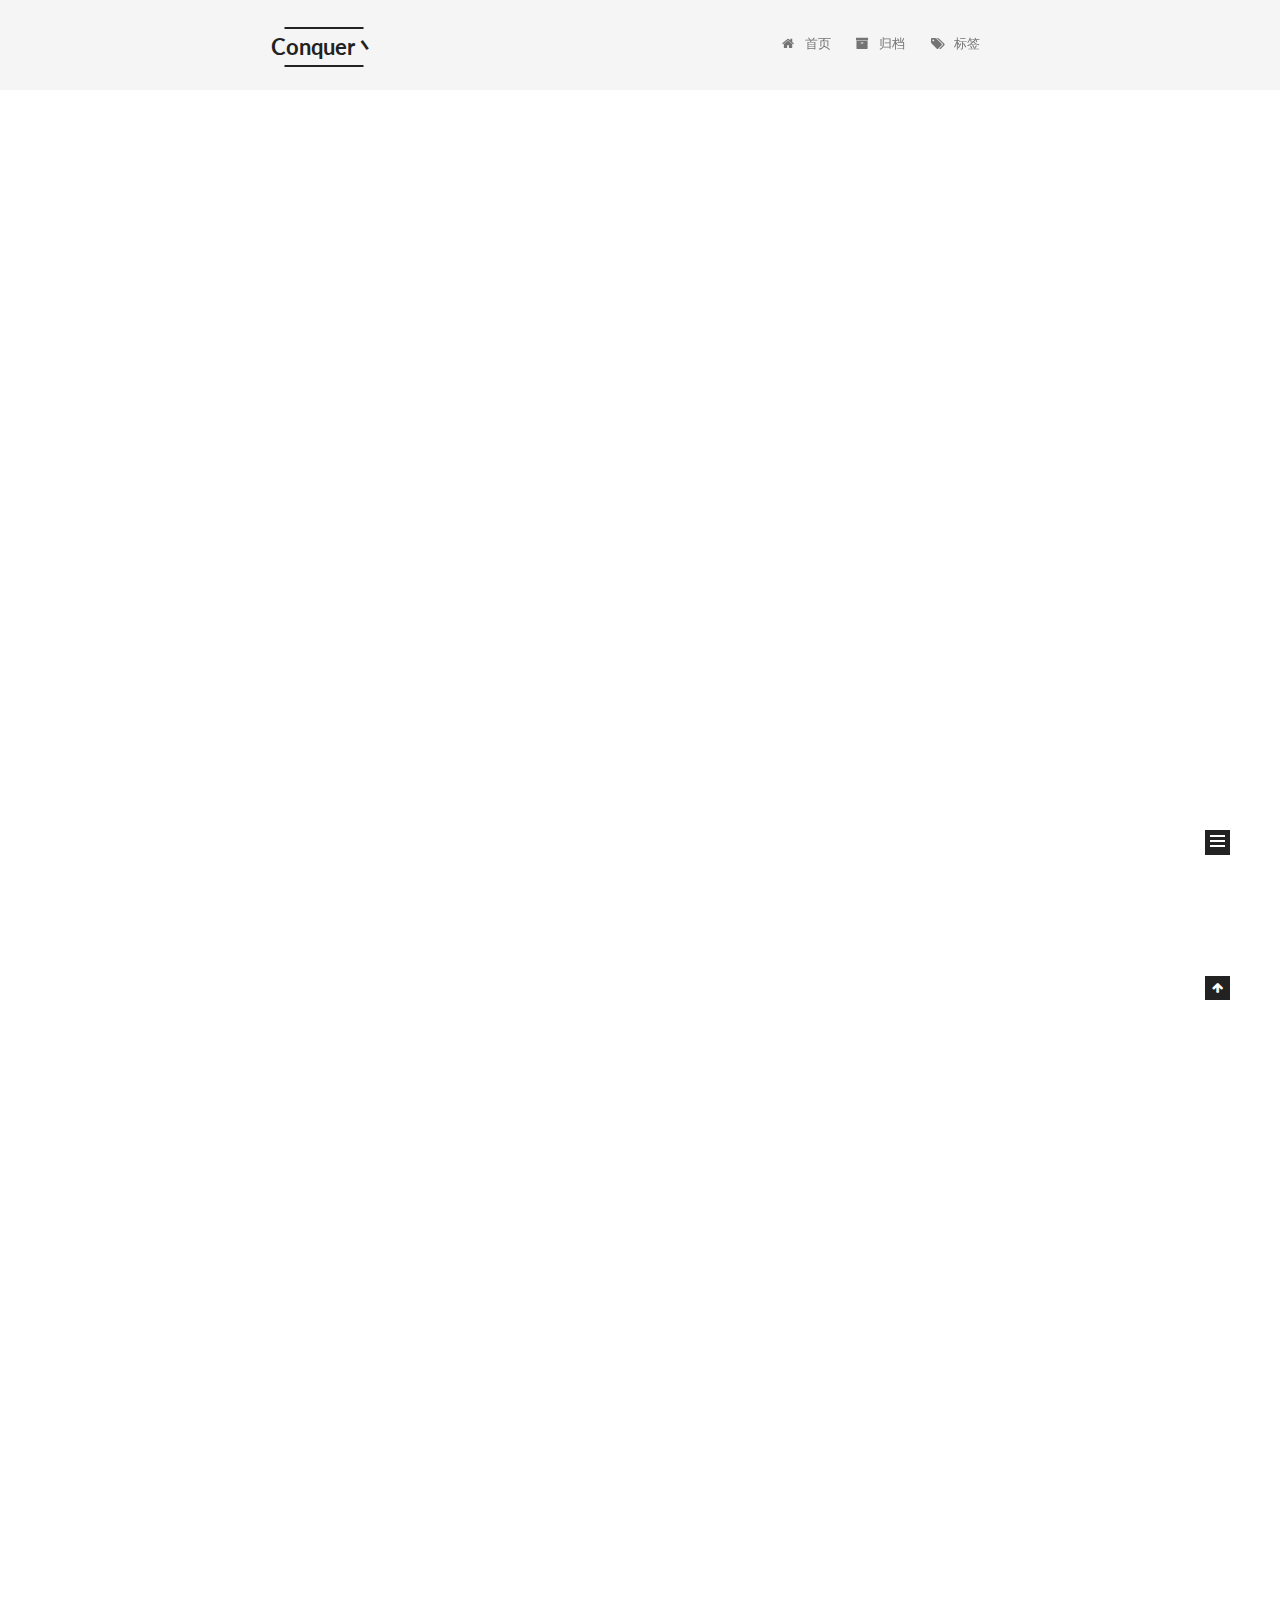
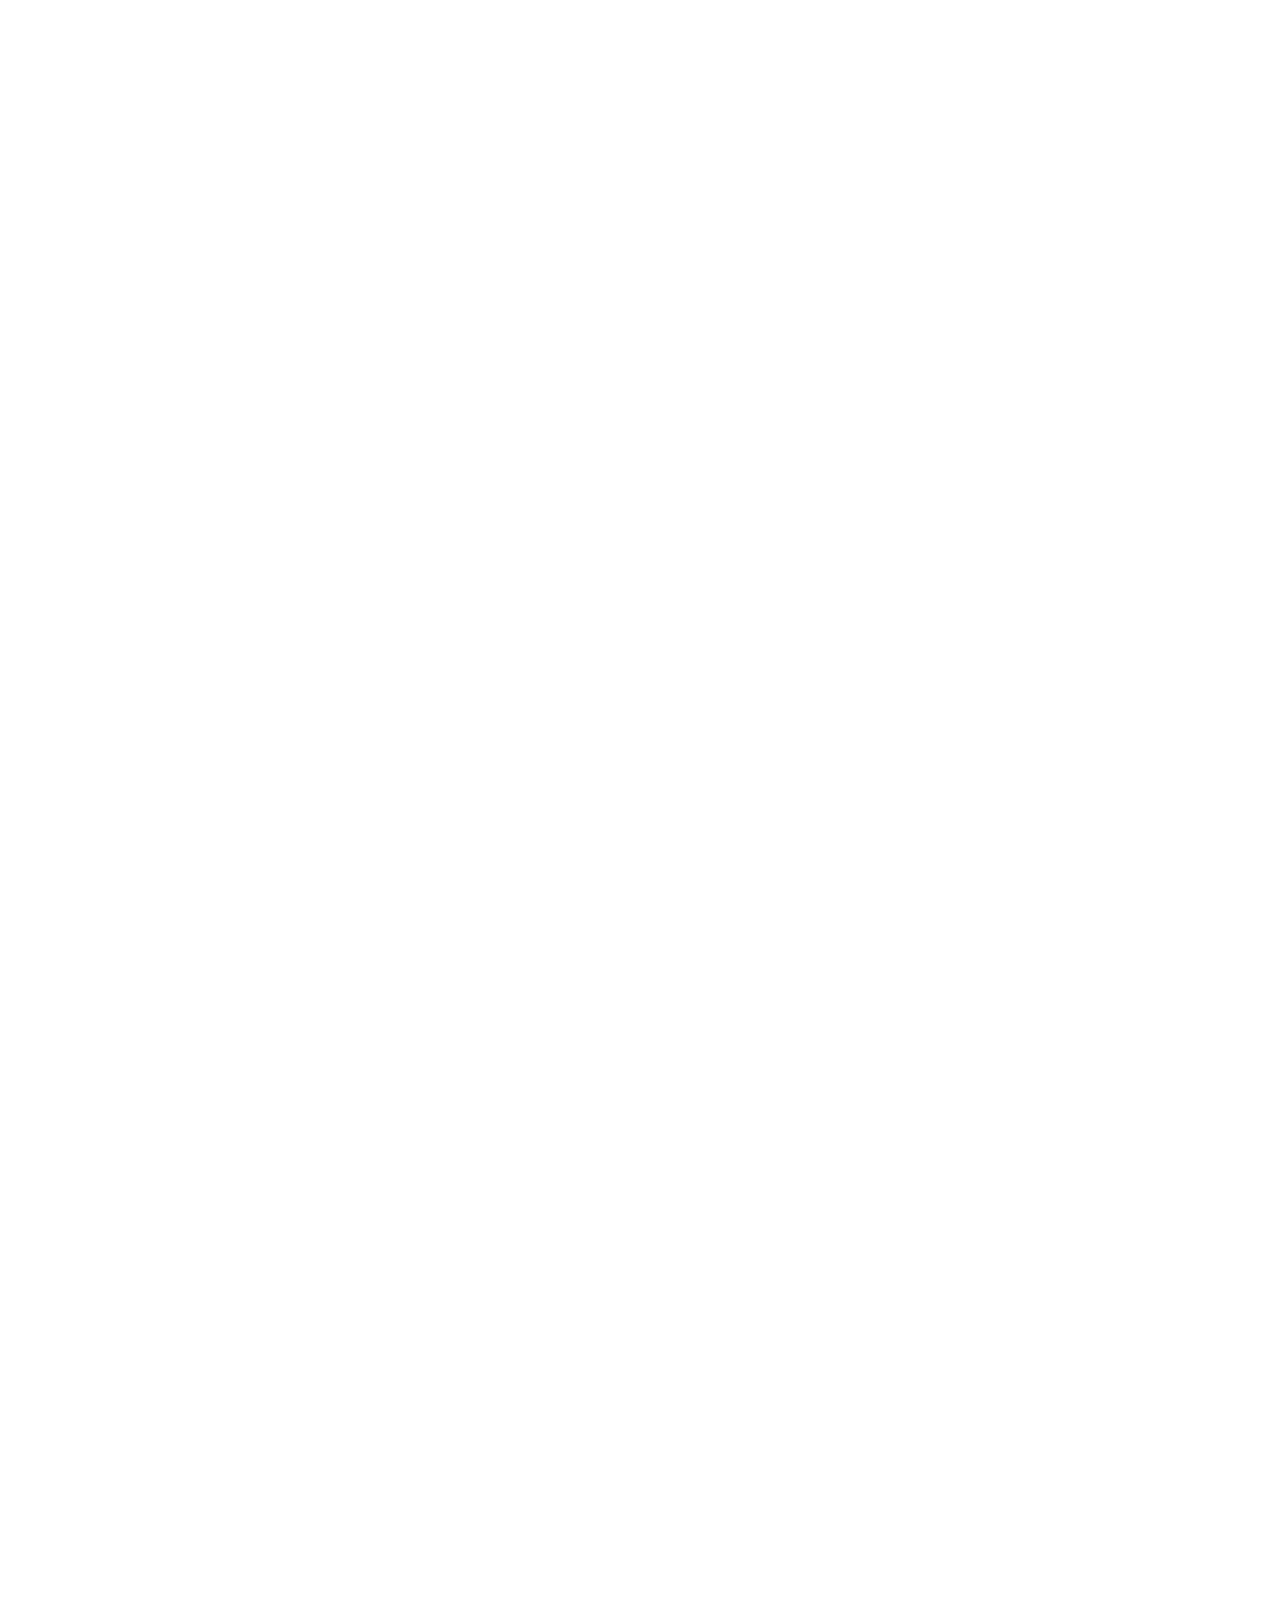
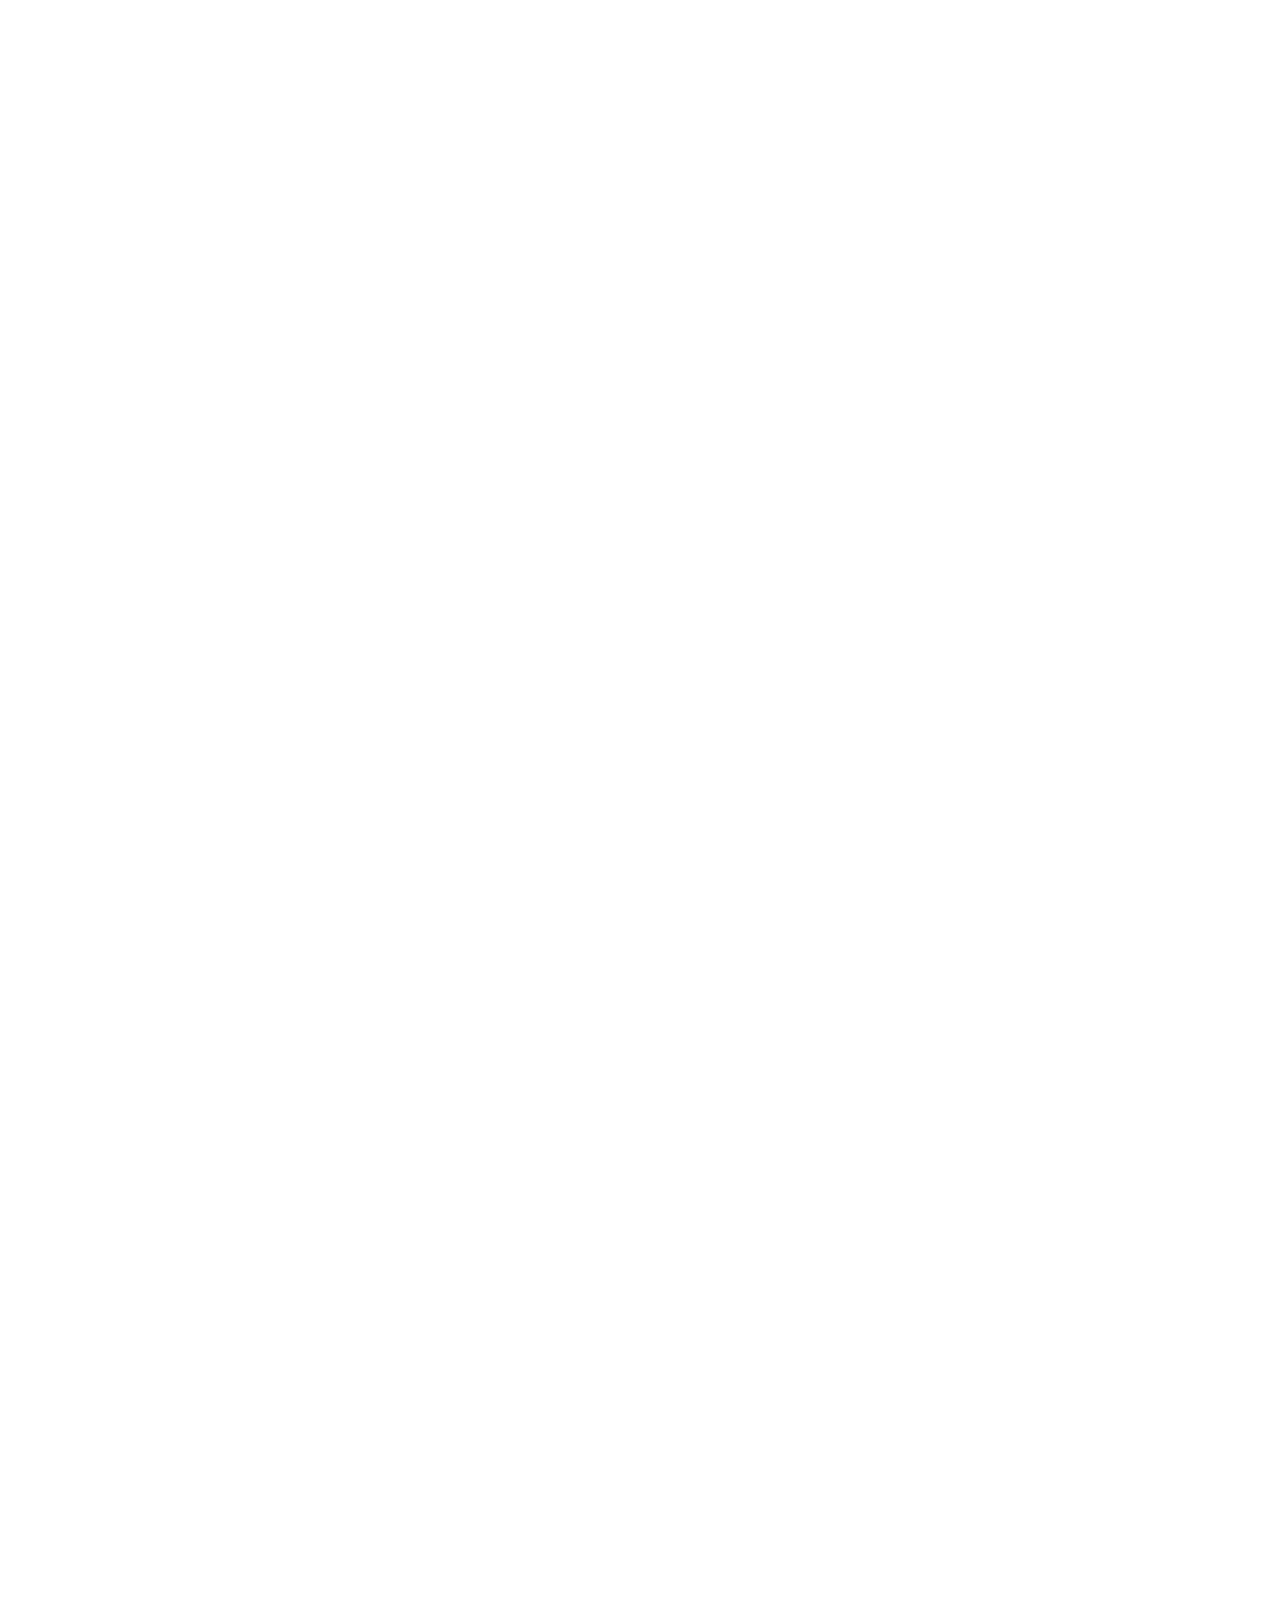
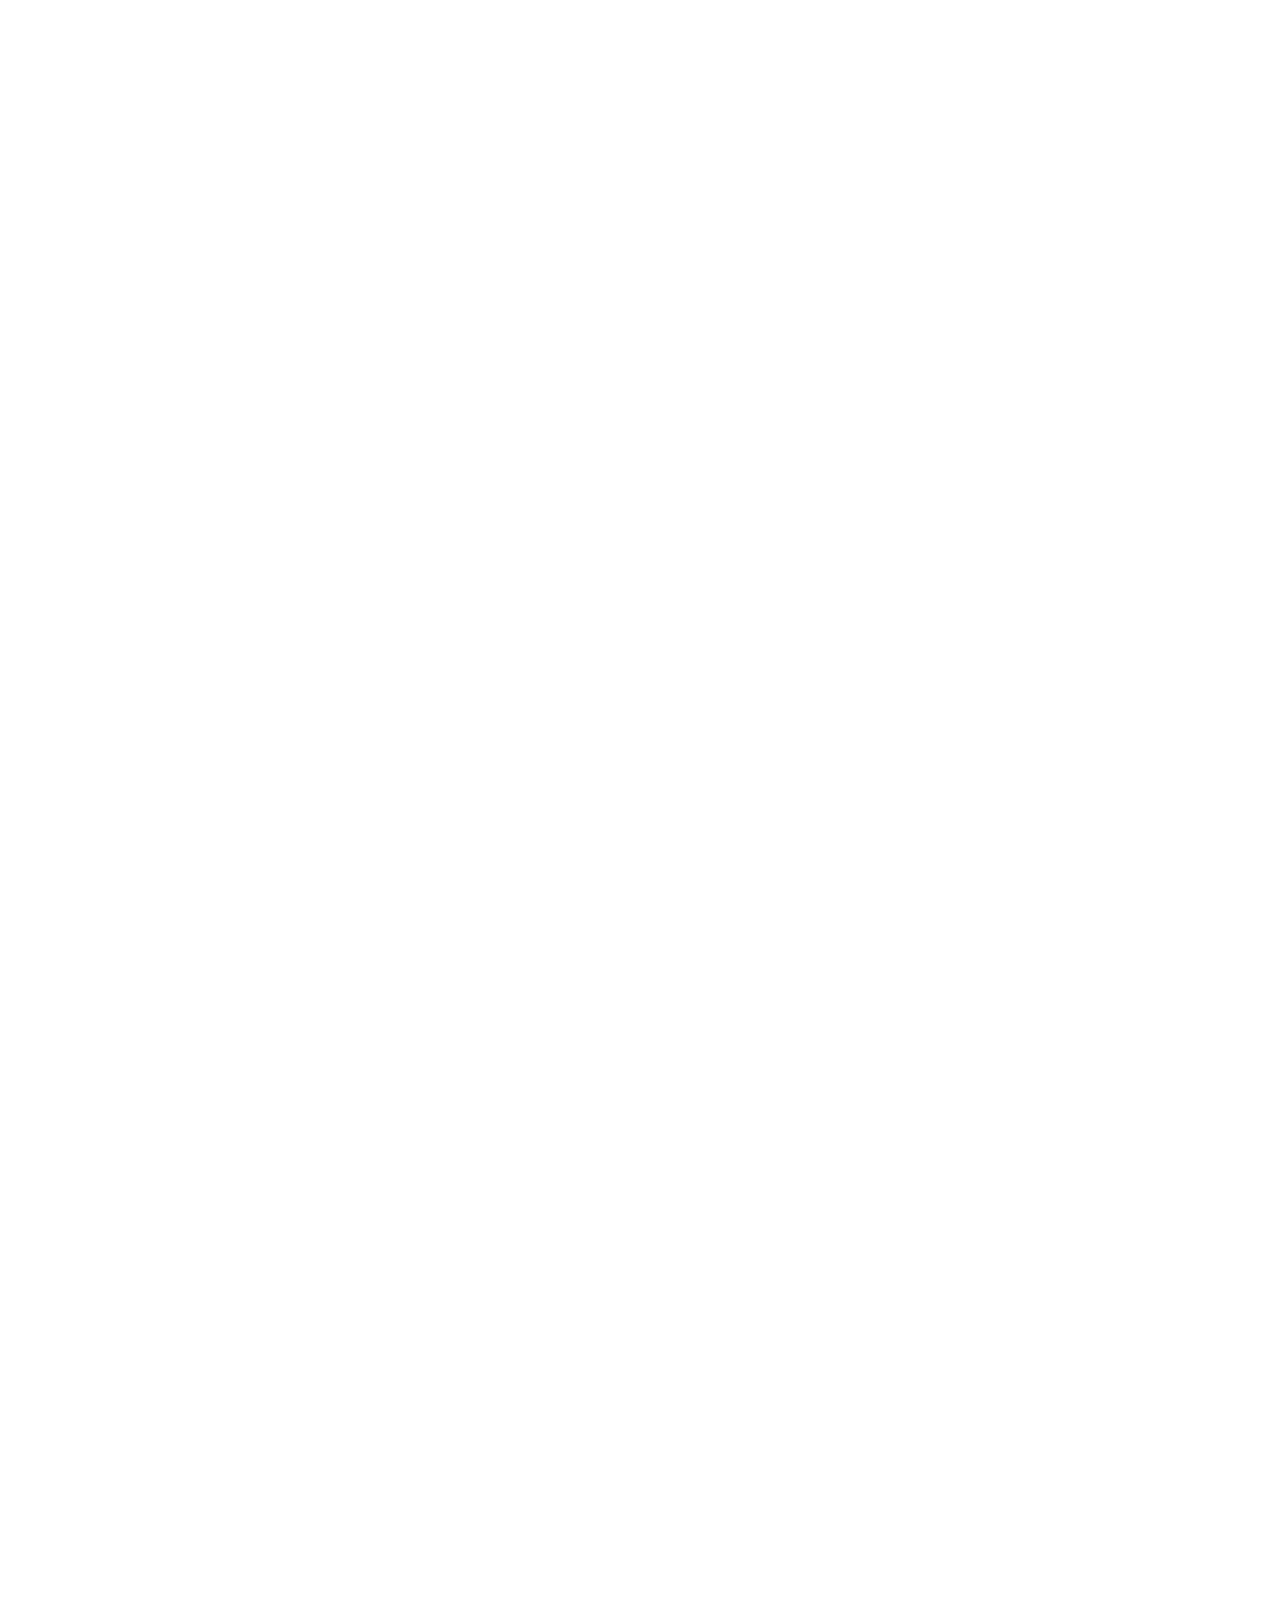
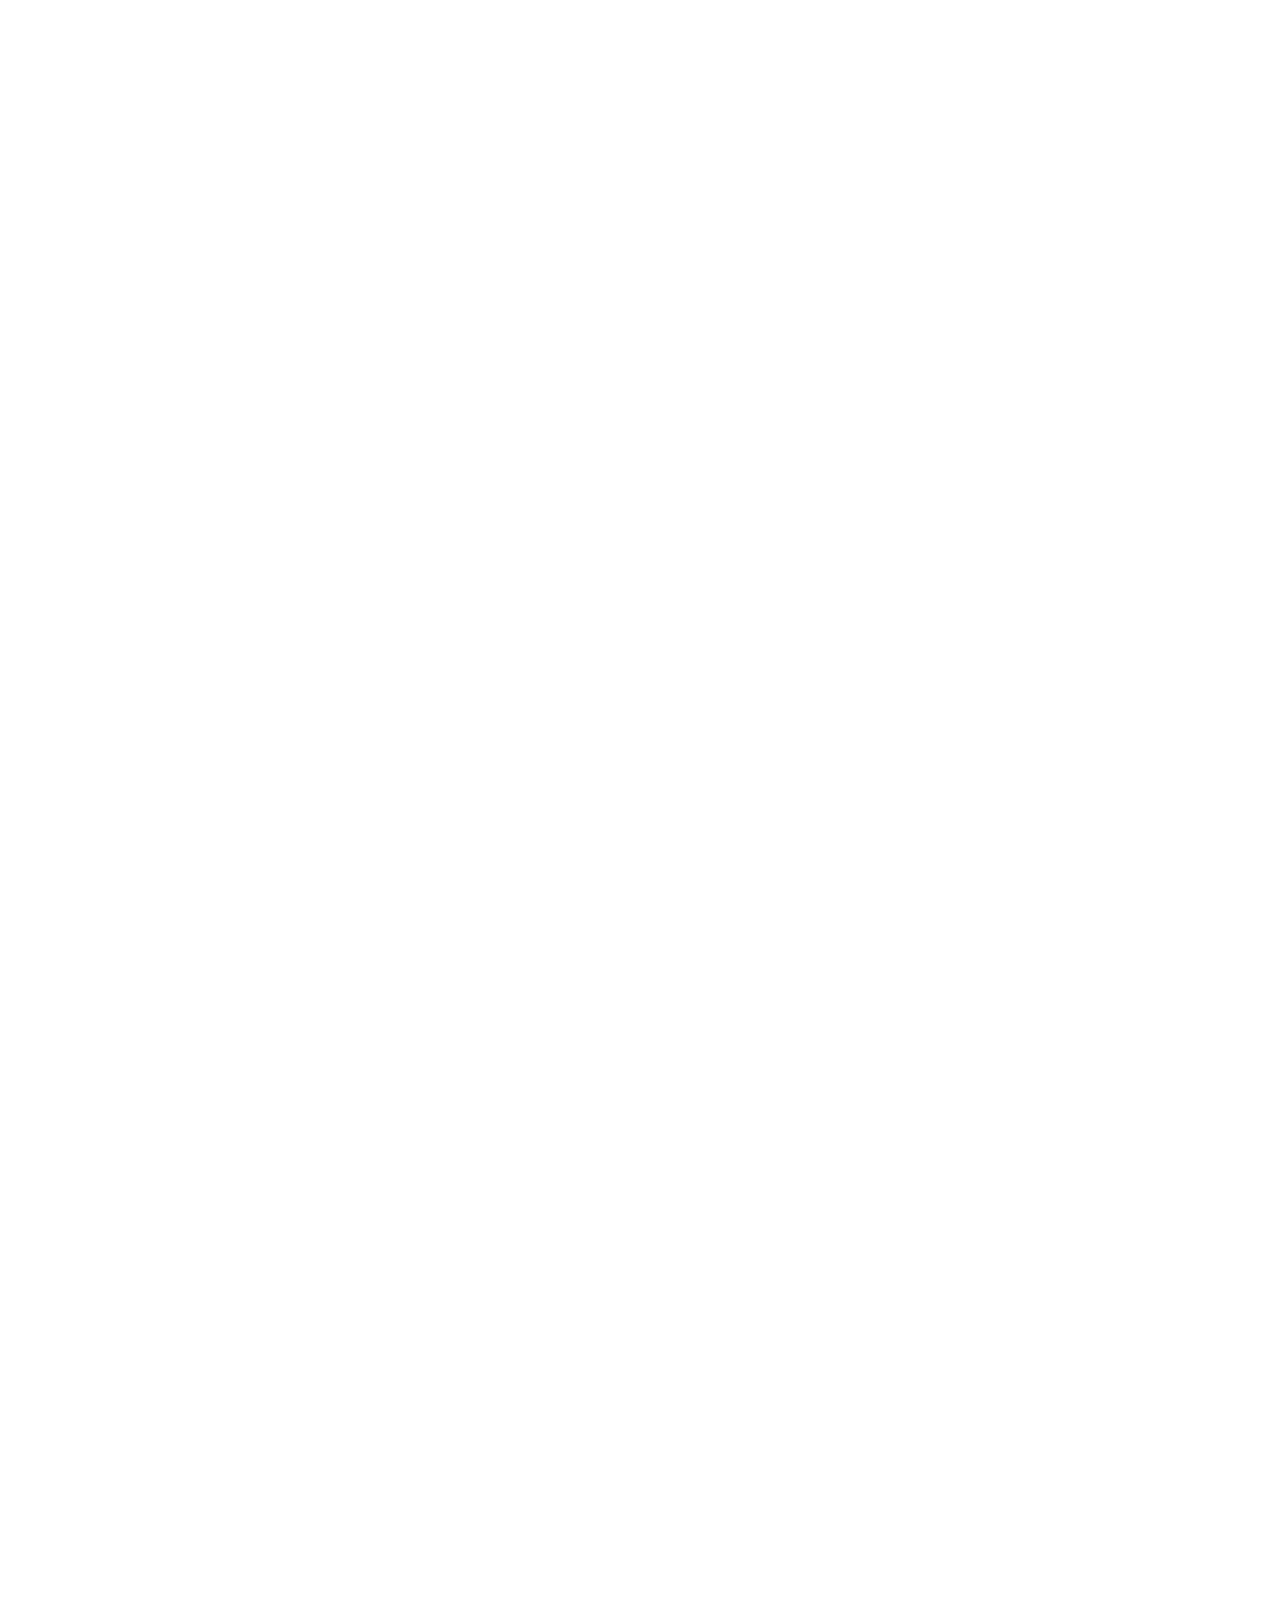
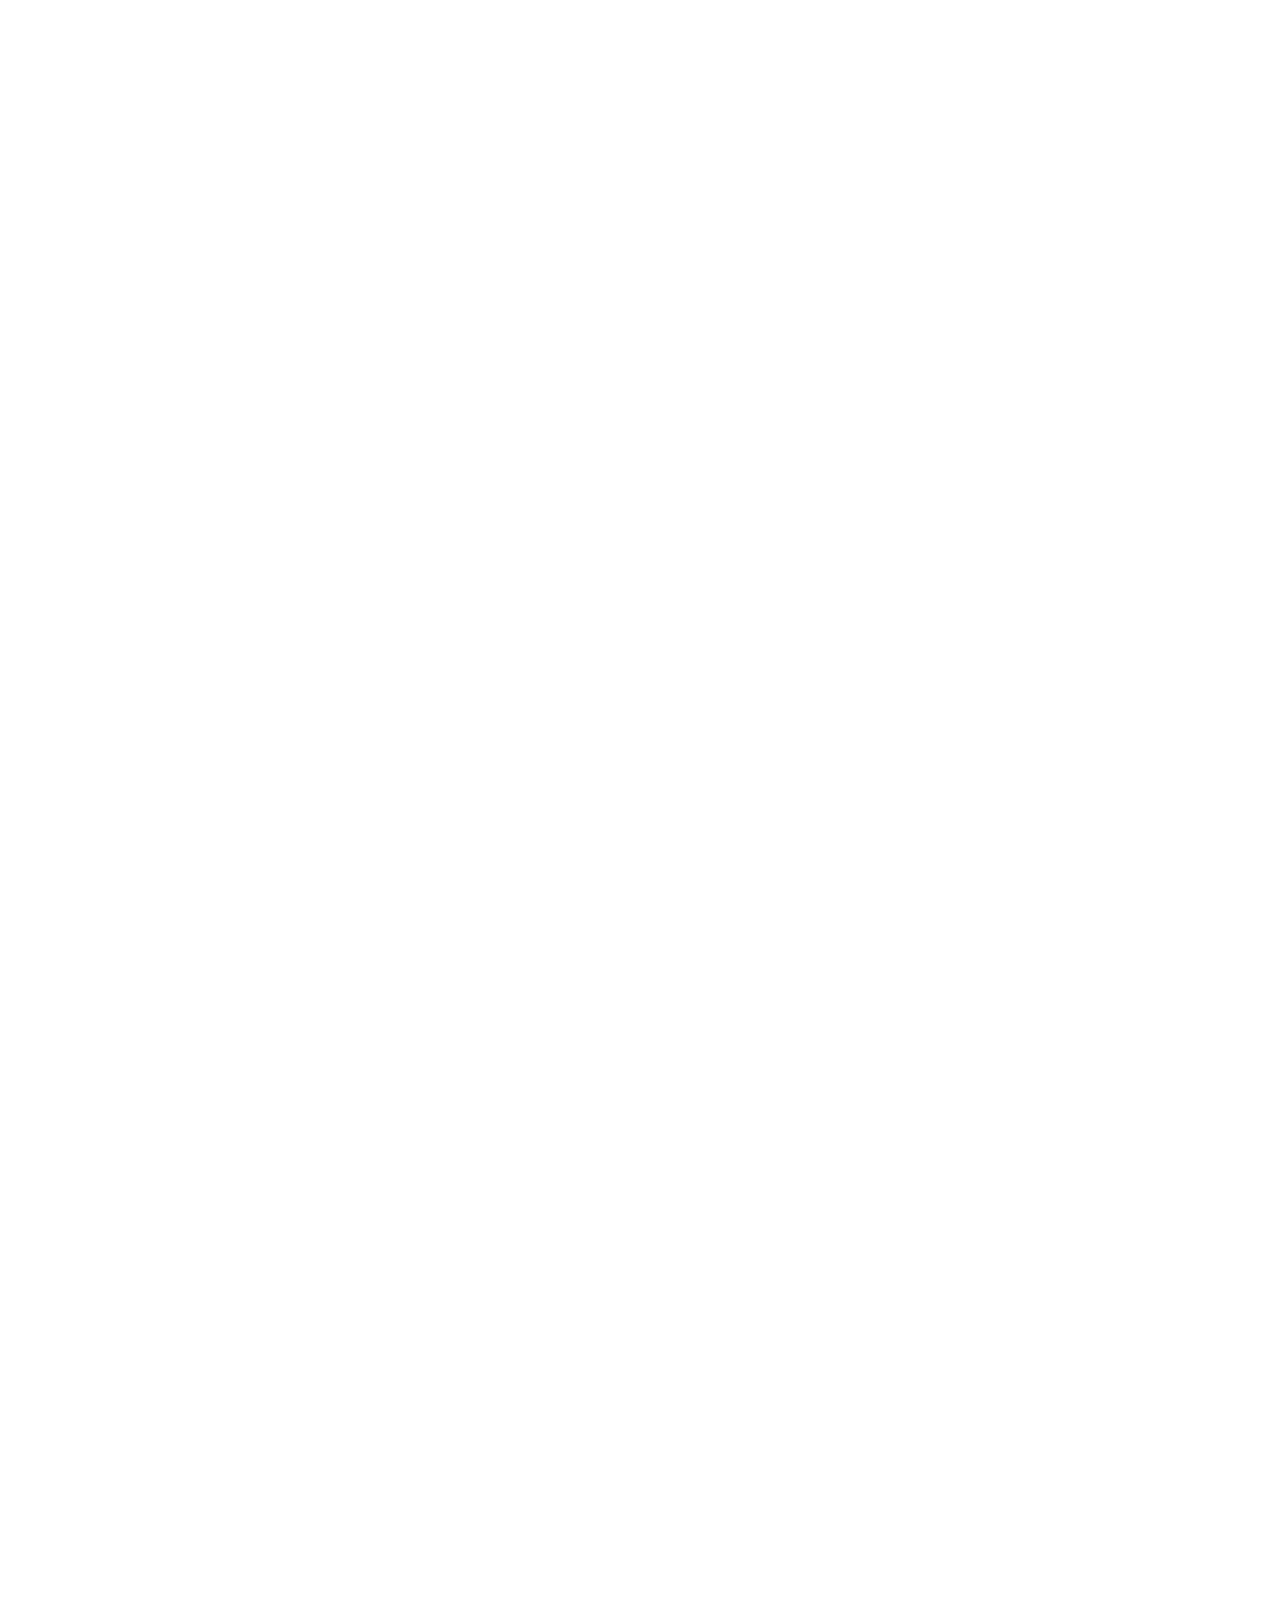
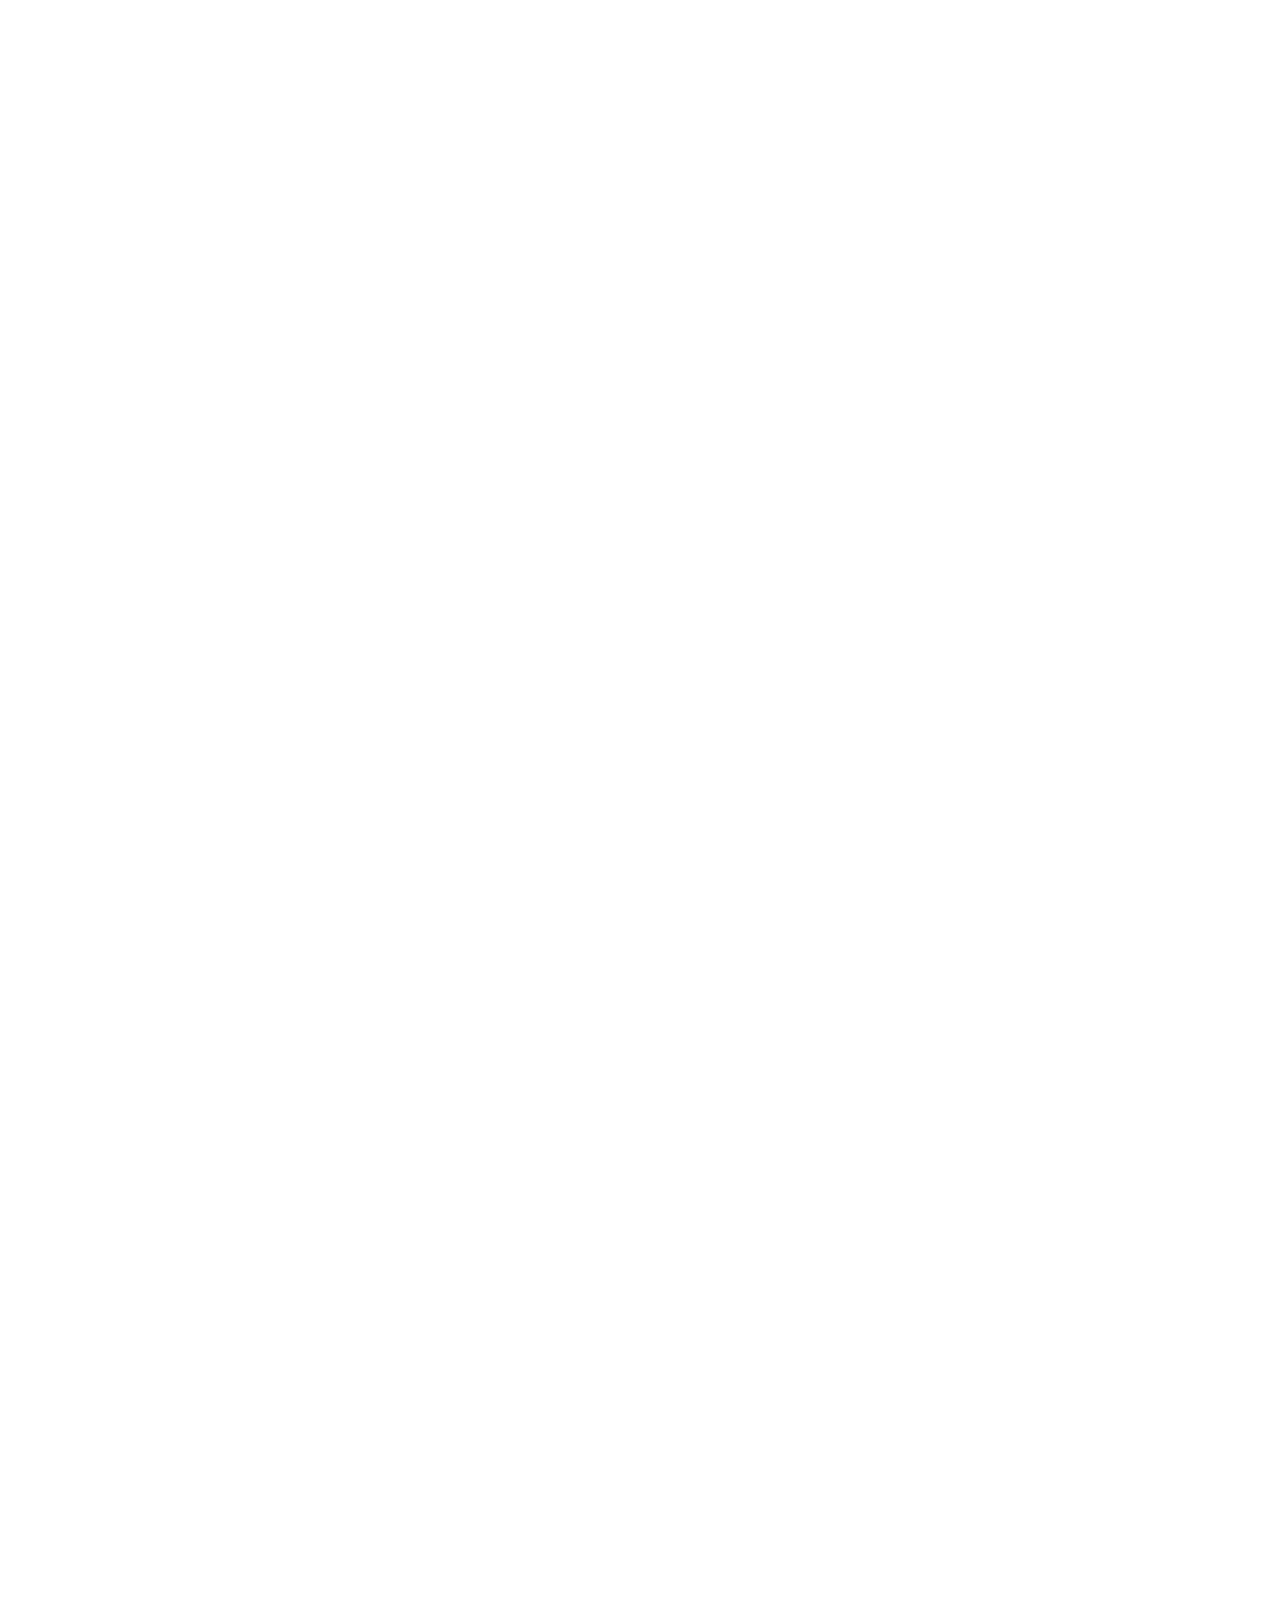
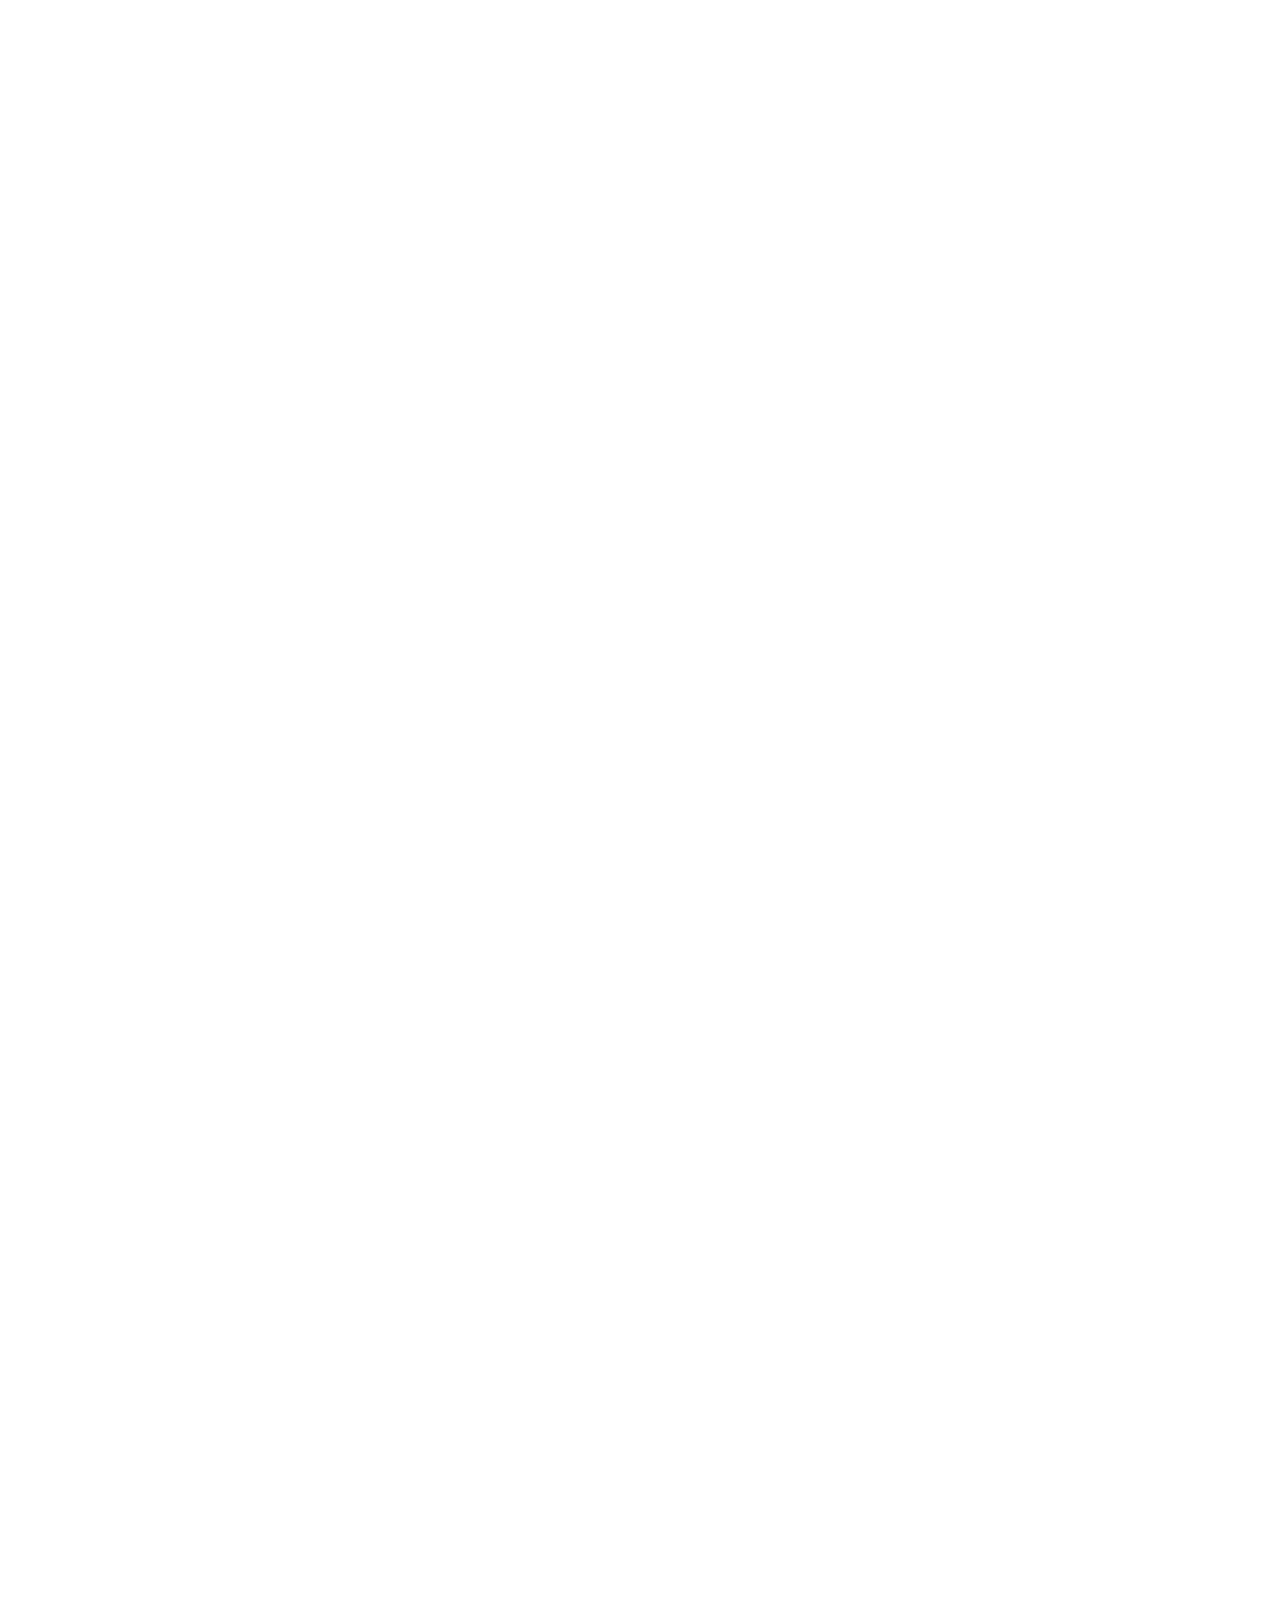
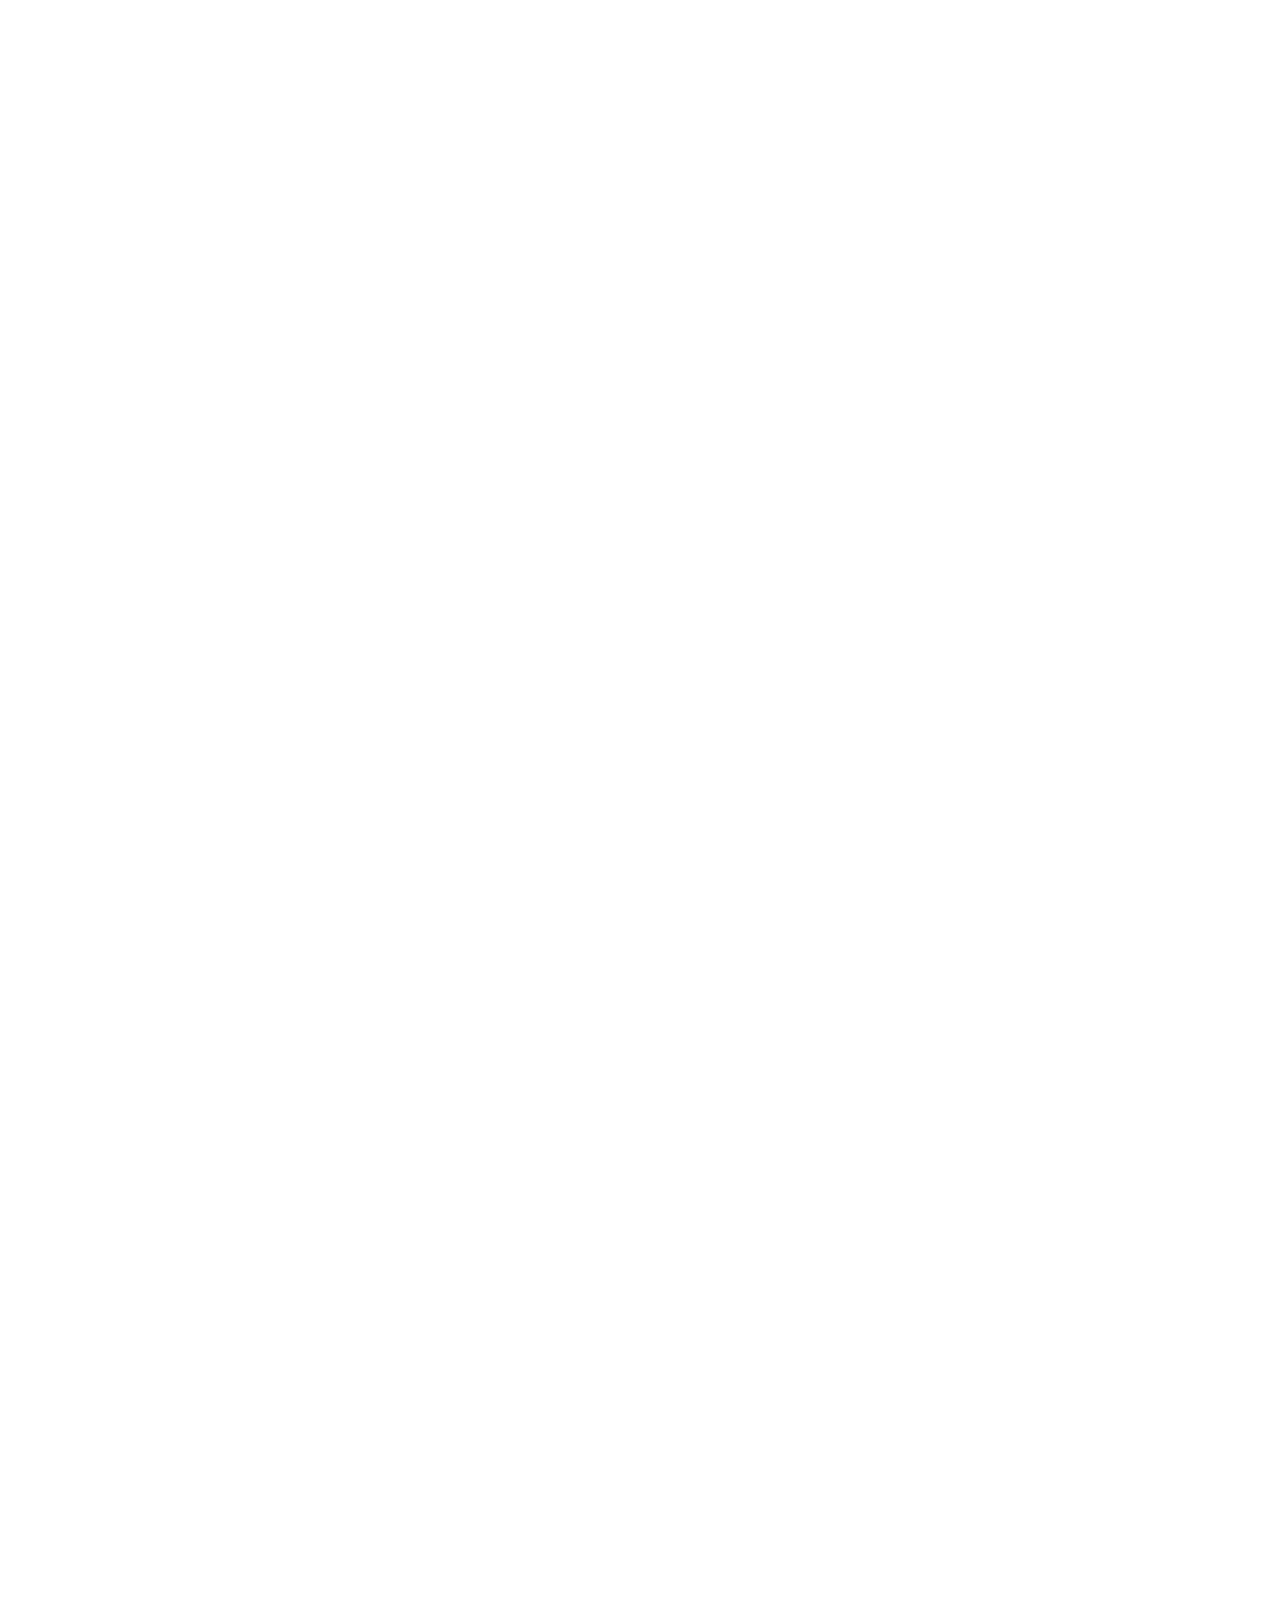
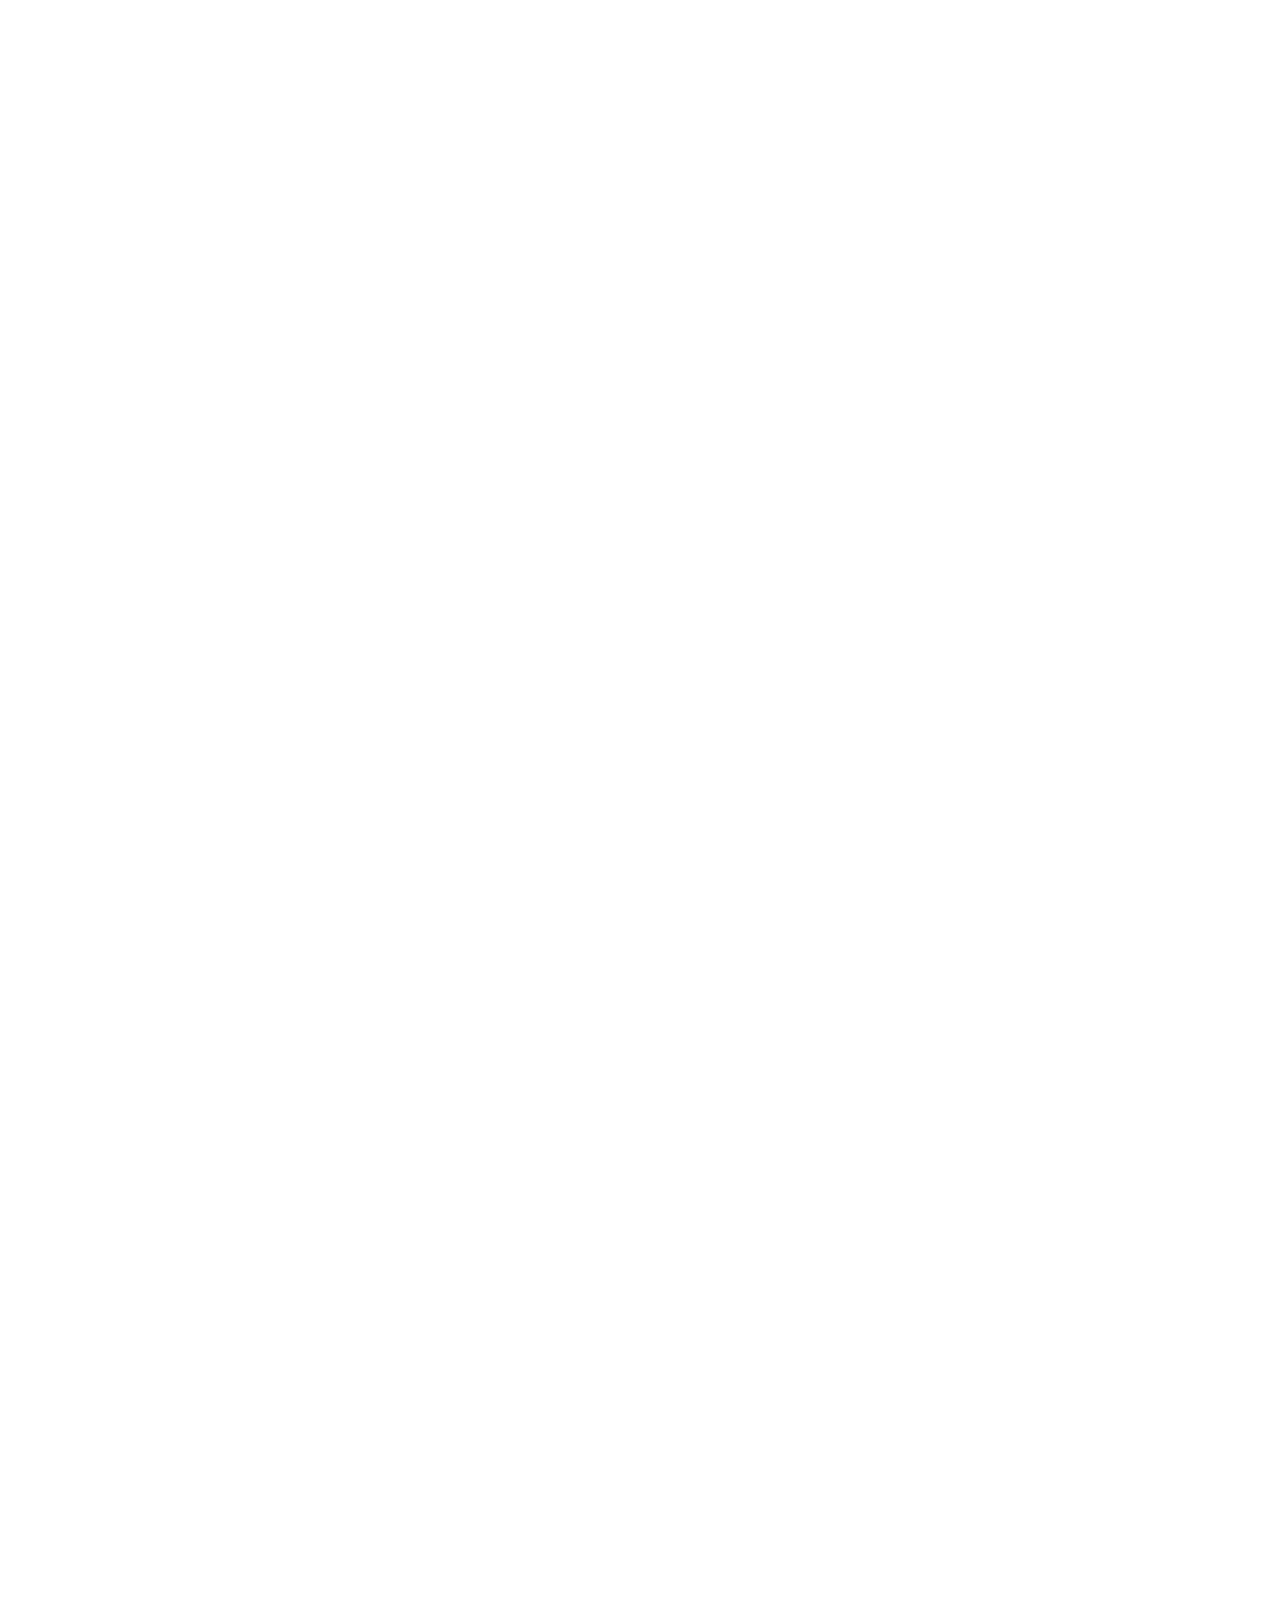
==== index.html @ 81aa35be "Site updated: 2016-05-24 15:52:40" ====
<!doctype html>



  


<html class="theme-next mist use-motion">
<head>
  <meta charset="UTF-8"/>
<meta http-equiv="X-UA-Compatible" content="IE=edge,chrome=1" />
<meta name="viewport" content="width=device-width, initial-scale=1, maximum-scale=1"/>



<meta http-equiv="Cache-Control" content="no-transform" />
<meta http-equiv="Cache-Control" content="no-siteapp" />












  
  
  <link href="/vendors/fancybox/source/jquery.fancybox.css?v=2.1.5" rel="stylesheet" type="text/css" />




  
  
  
  

  
    
    
  

  

  

  

  

  
    
    
    <link href="//fonts.googleapis.com/css?family=Lato:300,300italic,400,400italic,700,700italic&subset=latin,latin-ext" rel="stylesheet" type="text/css">
  






<link href="/vendors/font-awesome/css/font-awesome.min.css?v=4.4.0" rel="stylesheet" type="text/css" />

<link href="/css/main.css?v=5.0.1" rel="stylesheet" type="text/css" />


  <meta name="keywords" content="Hexo, NexT" />








  <link rel="shortcut icon" type="image/x-icon" href="/favicon.ico?v=5.0.1" />






<meta name="description">
<meta property="og:type" content="website">
<meta property="og:title" content="Conquer丶">
<meta property="og:url" content="http://yoursite.com/index.html">
<meta property="og:site_name" content="Conquer丶">
<meta property="og:description">
<meta name="twitter:card" content="summary">
<meta name="twitter:title" content="Conquer丶">
<meta name="twitter:description">



<script type="text/javascript" id="hexo.configuration">
  var NexT = window.NexT || {};
  var CONFIG = {
    scheme: 'Mist',
    sidebar: {"position":"left","display":"post"},
    fancybox: true,
    motion: true,
    duoshuo: {
      userId: 0,
      author: '博主'
    }
  };
</script>

  <title> Conquer丶 </title>
</head>

<body itemscope itemtype="http://schema.org/WebPage" lang="zh-Hans">

  










  
  
    
  

  <div class="container one-collumn sidebar-position-left 
   page-home 
 ">
    <div class="headband"></div>

    <header id="header" class="header" itemscope itemtype="http://schema.org/WPHeader">
      <div class="header-inner"><div class="site-meta ">
  

  <div class="custom-logo-site-title">
    <a href="/"  class="brand" rel="start">
      <span class="logo-line-before"><i></i></span>
      <span class="site-title">Conquer丶</span>
      <span class="logo-line-after"><i></i></span>
    </a>
  </div>
  <p class="site-subtitle">一个嗜好太多.能力太小的普通人</p>
</div>

<div class="site-nav-toggle">
  <button>
    <span class="btn-bar"></span>
    <span class="btn-bar"></span>
    <span class="btn-bar"></span>
  </button>
</div>

<nav class="site-nav">
  

  
    <ul id="menu" class="menu">
      
        
        <li class="menu-item menu-item-home">
          <a href="/" rel="section">
            
              <i class="menu-item-icon fa fa-fw fa-home"></i> <br />
            
            首页
          </a>
        </li>
      
        
        <li class="menu-item menu-item-archives">
          <a href="/archives" rel="section">
            
              <i class="menu-item-icon fa fa-fw fa-archive"></i> <br />
            
            归档
          </a>
        </li>
      
        
        <li class="menu-item menu-item-tags">
          <a href="/tags" rel="section">
            
              <i class="menu-item-icon fa fa-fw fa-tags"></i> <br />
            
            标签
          </a>
        </li>
      

      
    </ul>
  

  
</nav>

 </div>
    </header>

    <main id="main" class="main">
      <div class="main-inner">
        <div class="content-wrap">
          <div id="content" class="content">
            
  <section id="posts" class="posts-expand">
    
      

  
  

  
  
  

  <article class="post post-type-normal " itemscope itemtype="http://schema.org/Article">

    
      <header class="post-header">

        
        
          <h1 class="post-title" itemprop="name headline">
            
            
              
                
                <a class="post-title-link" href="/2016/05/24/nana/" itemprop="url">
                  娜娜
                </a>
              
            
          </h1>
        

        <div class="post-meta">
          <span class="post-time">
            <span class="post-meta-item-icon">
              <i class="fa fa-calendar-o"></i>
            </span>
            <span class="post-meta-item-text">发表于</span>
            <time itemprop="dateCreated" datetime="2016-05-24T15:34:37+08:00" content="2016-05-24">
              2016-05-24
            </time>
          </span>

          

          
            
          

          

          
          

          
        </div>
      </header>
    


    <div class="post-body" itemprop="articleBody">

      
      

      
        
          
            <h1 id="娜娜是个好女孩"><a href="#娜娜是个好女孩" class="headerlink" title="娜娜是个好女孩"></a>娜娜是个好女孩</h1>
          
        
      
    </div>

    <div>
      
    </div>

    <div>
      
    </div>

    <footer class="post-footer">
      

      

      
      
        <div class="post-eof"></div>
      
    </footer>
  </article>


    
      

  
  

  
  
  

  <article class="post post-type-normal " itemscope itemtype="http://schema.org/Article">

    
      <header class="post-header">

        
        
          <h1 class="post-title" itemprop="name headline">
            
            
              
                
                <a class="post-title-link" href="/2016/05/24/github 秘籍/" itemprop="url">
                  未命名
                </a>
              
            
          </h1>
        

        <div class="post-meta">
          <span class="post-time">
            <span class="post-meta-item-icon">
              <i class="fa fa-calendar-o"></i>
            </span>
            <span class="post-meta-item-text">发表于</span>
            <time itemprop="dateCreated" datetime="2016-05-24T15:01:21+08:00" content="2016-05-24">
              2016-05-24
            </time>
          </span>

          

          
            
          

          

          
          

          
        </div>
      </header>
    


    <div class="post-body" itemprop="articleBody">

      
      

      
        
          
            <p>#GitHub秘籍<br>本秘籍收录了一些Git和Github非常酷同时又少有人知的功能。灵感来自于Zach Holman在2012年Aloha Ruby Conference和2013年WDCNZ上所做的演讲：Git and GitHub Secrets(slides)和More Git and GitHub Secrets(slides)。</p>
<p>Read this in other languages: English, 한국어, 日本語, 简体中文.</p>
<p>目录<br>GitHub<br>忽略空白字符变化<br>调整Tab字符所代表的空格数<br>查看某个用户的Commit历史<br>克隆某个仓库<br>将某个分支与其他所有分支进行对比<br>比较分支<br>比较不同派生库的分支<br>Gists<br>Git.io<br>键盘快捷键<br>整行高亮<br>用commit信息关闭Issue<br>链接其他仓库的Issue<br>设置CI对每条Pull Request都进行构建<br>Markdown文件高亮语法<br>表情符<br>静态与动态图片<br>在GitHub Wiki中嵌入图片<br>快速引用<br>快速添加许可证<br>任务列表<br>Markdown文件中的任务列表<br>相对链接<br>GitHub Pages的元数据与插件支持<br>查看YAML格式的元数据<br>渲染表格数据<br>Diffs<br>可渲染文档的Diffs<br>可变化地图<br>在diff中折叠与扩展代码<br>查看Pull Request的diff和patch<br>渲染图像发生的变动<br>Hub<br>贡献内容的自动检查<br>贡献者指南<br>GitHub资源<br>GitHub讨论<br>Git<br>前一个分支<br>Stripspace命令<br>检出Pull Requests<br>提交空改动 :trollface:<br>更直观的Git Status<br>更直观的Git Log<br>Git查询<br>合并分支<br>使用网页查看本地仓库<br>Git配置<br>Git命令自定义别名<br>自动更正<br>带颜色输出<br>Git资源<br>Git参考书籍<br>GitHub</p>
<p>忽略空白字符变化</p>
<p>在任意diff页面的URL后加上?w=1，可以去掉那些只是空白字符的变化，使你能更专注于代码的变化。</p>
<p>Diff without whitespace</p>
<p>详见 GitHub secrets.</p>
<p>调整Tab字符所代表的空格数</p>
<p>在diff或者file页面的URL后面加上?ts=4，这样当显示tab字符的长度时就会是4个空格的长度，不再是默认的8个空格。ts后面的数字还可以根据你个人的偏好进行修改。不过，这个小诀窍在Gists页面和raw file页面不起作用。</p>
<p>下面是我们在Go语言的source file页面URL后加?ts=4前的例子：</p>
<p>Before, tab space example</p>
<p>然后是我们添加?ts=4后的例子：</p>
<p>After, tab space example</p>
<p>查看某个用户的Commit历史</p>
<p>查看某个用户的所有提交历史，只需在commits页面URL后加上?author=username。</p>
<p><a href="https://github.com/rails/rails/commits/master?author=dhh" target="_blank" rel="external">https://github.com/rails/rails/commits/master?author=dhh</a><br>DHH commit history</p>
<p>深入了解提交视图之间的区别</p>
<p>克隆某个仓库</p>
<p>当我们克隆某一资源时，可以不要那个.git后缀。</p>
<p>$ git clone <a href="https://github.com/tiimgreen/github-cheat-sheet" target="_blank" rel="external">https://github.com/tiimgreen/github-cheat-sheet</a><br>更多对 Git clone 命令的介绍.</p>
<p>将某个分支与其他所有分支进行对比</p>
<p>当你点击某个仓库的分支（Branches）选项卡时</p>
<p><a href="https://github.com/{user}/{repo}/branches" target="_blank" rel="external">https://github.com/{user}/{repo}/branches</a><br>你会看到一个包含所有未合并的分支的列表。</p>
<p>你可以在这里查看比较（Compare）页面或点击删除某个分支。</p>
<p>Compare branches not merged into master in jquery/jquery repo - <a href="https://github.com/jquery/jquery/branches" target="_blank" rel="external">https://github.com/jquery/jquery/branches</a></p>
<p>有的时候我们需要将多个分支与一个非主分支（master）进行对比，此时可以通过在URL后加入要比较的分支名来实现：</p>
<p><a href="https://github.com/{user}/{repo}/branches/{branch}" target="_blank" rel="external">https://github.com/{user}/{repo}/branches/{branch}</a><br>Compare branches not merged into <code>1.x-master</code> in jquery/jquery repo - <a href="https://github.com/jquery/jquery/branches/1.x-master" target="_blank" rel="external">https://github.com/jquery/jquery/branches/1.x-master</a></p>
<p>可以在URL后加上?merged=1来查看已经合并了的分支。</p>
<p>Compare branches merged in to <code>1.x-master</code> in jquery/jquery repo - <a href="https://github.com/jquery/jquery/branches/1.x-master?merged=1" target="_blank" rel="external">https://github.com/jquery/jquery/branches/1.x-master?merged=1</a></p>
<p>你可以使用这个界面来替代命令行直接删除分支。</p>
<p>比较分支</p>
<p>如果我们想要比较两个分支，可以像下面一样修改URL：</p>
<p><a href="https://github.com/user/repo/compare/{range}" target="_blank" rel="external">https://github.com/user/repo/compare/{range}</a><br>其中{range} = master…4-1-stable</p>
<p>例如：</p>
<p><a href="https://github.com/rails/rails/compare/master...4-1-stable" target="_blank" rel="external">https://github.com/rails/rails/compare/master...4-1-stable</a><br>Rails branch compare example</p>
<p>{range}还可以使用下面的形式:</p>
<p><a href="https://github.com/rails/rails/compare/master@{1.day.ago}...master" target="_blank" rel="external">https://github.com/rails/rails/compare/master@{1.day.ago}...master</a><br><a href="https://github.com/rails/rails/compare/master@{2014-10-04}...master" target="_blank" rel="external">https://github.com/rails/rails/compare/master@{2014-10-04}...master</a><br>日期格式 YYYY-DD-MM</p>
<p>Another compare example</p>
<p>…这样你就能查看master分支上一段时间或者指定日期内的改动。</p>
<p>了解更多关于比较跨时间段的提交记录.</p>
<p>比较不同派生库的分支</p>
<p>想要对派生仓库（Forked Repository）之间的分支进行比较，可以像下面这样修改URL实现：</p>
<p><a href="https://github.com/user/repo/compare/{foreign-user}:{branch}...{own-branch}" target="_blank" rel="external">https://github.com/user/repo/compare/{foreign-user}:{branch}...{own-branch}</a><br>例如：</p>
<p><a href="https://github.com/rails/rails/compare/byroot:master...master" target="_blank" rel="external">https://github.com/rails/rails/compare/byroot:master...master</a><br>Forked branch compare</p>
<p>Gists</p>
<p>Gists 给我们提供了一种不需要创建一个完整的仓库，使小段代码也可以工作的简单方式。</p>
<p>Gist</p>
<p>Gist的URL后加上.pibb，可以得到更适合嵌入到其他网站的HTML版本。</p>
<p>Gists还可以像任何标准仓库一样被克隆。</p>
<p>$ git clone <a href="https://gist.github.com/tiimgreen/10545817" target="_blank" rel="external">https://gist.github.com/tiimgreen/10545817</a><br>Gists</p>
<p>进一步了解如何创建 gists.</p>
<p>Git.io</p>
<p>Git.io是Github的短网址服务。</p>
<p>Git.io</p>
<p>你可以通过Curl命令以普通HTTP协议使用它：</p>
<p>$ curl -i <a href="http://git.io" target="_blank" rel="external">http://git.io</a> -F “url=<a href="https://github.com/" target="_blank" rel="external">https://github.com/</a>…”<br>HTTP/1.1 201 Created<br>Location: <a href="http://git.io/abc123" target="_blank" rel="external">http://git.io/abc123</a></p>
<p>$ curl -i <a href="http://git.io/abc123" target="_blank" rel="external">http://git.io/abc123</a><br>HTTP/1.1 302 Found<br>Location: <a href="https://github.com/" target="_blank" rel="external">https://github.com/</a>…<br>进一步了解 Git.io.</p>
<p>键盘快捷键</p>
<p>在仓库主页上提供了快捷键方便快速导航。</p>
<p>按 t 键会打开一个文件浏览器。<br>按 w 键会打开分支选择菜单。<br>按 s 键会激活顶端的命令栏 (Command Bar)。<br>按 l 键编辑Issue列表页的标签。<br>查看文件内容时（如：<a href="https://github.com/tiimgreen/github-cheat-sheet/blob/master/README.md），按" target="_blank" rel="external">https://github.com/tiimgreen/github-cheat-sheet/blob/master/README.md），按</a> y 键将会冻结这个页面，这样就算代码被修改了也不会影响你当前看到的。<br>按?查看当前页面支持的快捷键列表：</p>
<p>Keyboard shortcuts</p>
<p>进一步了解如何使用 Command Bar.</p>
<p>整行高亮</p>
<p>在代码文件地址后加上#L52或者单击行号52都会将第52行代码高亮显示。</p>
<p>多行高亮也可以，比如用#L53-L60选择范围，或者按住 shift键，然后再点击选择的两行。</p>
<p><a href="https://github.com/rails/rails/blob/master/activemodel/lib/active_model.rb#L53-L60" target="_blank" rel="external">https://github.com/rails/rails/blob/master/activemodel/lib/active_model.rb#L53-L60</a><br>整行高亮</p>
<p>用commit信息关闭Issue</p>
<p>如果某个提交修复了一个Issue，当提交到master分支时，提交信息里可以使用fix/fixes/fixed, close/closes/closed 或者 resolve/resolves/resolved等关键词，后面再跟上Issue号，这样就会关闭这个Issue。</p>
<p>$ git commit -m “Fix screwup, fixes #12”<br>这将会关闭Issue #12，并且在Issue讨论列表里关联引用这次提交。</p>
<p>Closing Repo</p>
<p>进一步了解通过提交信息关闭Issue.</p>
<p>链接其他仓库的Issue</p>
<p>如果你想引用到同一个仓库中的一个Issue，只需使用井号 # 加上Issue号，这样就会自动创建到此Issue的链接。</p>
<p>要链接到其他仓库的Issue，就使用user_name/repo_name#ISSUE_NUMBER的方式，例如tiimgreen/toc#12。</p>
<p>Cross-Link Issues</p>
<p>设置CI对每条Pull Request都进行构建</p>
<p>如果配置正确，Travis CI会为每个你收到的Pull Request执行构建，就像每次提交也会触发构建一样。想了解更多关于Travis CI的信息，请看 Travis CI入门。</p>
<p>Travis CI status</p>
<p>进一步了解 Commit status API.</p>
<p>Markdown文件高亮语法</p>
<p>例如，可以像下面这样在你的Markdown文件里为Ruby代码添加语法高亮：</p>
<figure class="highlight ruby"><table><tr><td class="gutter"><pre><span class="line">1</span><br><span class="line">2</span><br><span class="line">3</span><br><span class="line">4</span><br></pre></td><td class="code"><pre><span class="line"><span class="keyword">require</span> <span class="string">'tabbit'</span></span><br><span class="line">table = Tabbit.new(<span class="string">'Name'</span>, <span class="string">'Email'</span>)</span><br><span class="line">table.add_row(<span class="string">'Tim Green'</span>, <span class="string">'tiimgreen@gmail.com'</span>)</span><br><span class="line">puts table.to_s</span><br></pre></td></tr></table></figure>
<p>效果像下面这样：</p>
<p>require ‘tabbit’<br>table = Tabbit.new(‘Name’, ‘Email’)<br>table.add_row(‘Tim Green’, ‘tiimgreen@gmail.com’)<br>puts table.to_s<br>Github使用 Linguist 做语言识别和语法高亮。你可以仔细阅读 languages YAML file，了解有哪些可用的关键字。</p>
<p>进一步了解 GitHub Flavored Markdown.</p>
<p>表情符</p>
<p>可以在Pull Requests, Issues, 提交消息, Markdown文件里加入表情符。使用方法:name_of_emoji:</p>
<p>:smile:<br>将输出一个笑脸：</p>
<p>:smile:</p>
<p>Github支持的完整表情符号列表详见emoji-cheat-sheet.com 或 scotch-io/All-Github-Emoji-Icons。</p>
<p>Github上使用最多的5个表情符号是：</p>
<p>:shipit: - :shipit:<br>:sparkles: - :sparkles:<br>:-1: - :-1:<br>:+1: - :+1:<br>:clap: - :clap:<br>静态与动态图片</p>
<p>注释和README等文件里也可以使用图片和GIF动画：</p>
<p><img src="http://www.sheawong.com/wp-content/uploads/2013/08/keephatin.gif" alt="Alt Text"><br>Peter don’t care</p>
<p>所有图片都缓存在Gitub，不用担心你的站点不能访问时就看不到图片了。</p>
<p>在GitHub Wiki中嵌入图片</p>
<p>有多种方法可以在Wiki页面里嵌入图片。既可以像上一条里那样使用标准的Markdown语法，也可以像下面这样指定图片的高度或宽度：</p>
<p>[[ <a href="http://www.sheawong.com/wp-content/uploads/2013/08/keephatin.gif" target="_blank" rel="external">http://www.sheawong.com/wp-content/uploads/2013/08/keephatin.gif</a> | height = 100px ]]<br>结果：</p>
<p>Just a screenshot</p>
<p>快速引用</p>
<p>在注释话题里引用之前某个人所说的，只需选中文本，然后按 r键，想要的就会以引用的形式复制到你的输入框里。</p>
<p>Quick Quote</p>
<p>进一步了解快速引用.</p>
<p>快速添加许可证</p>
<p>创建一个仓库时，Github会为你提供一个预置的软件许可列表：</p>
<p>License</p>
<p>对于已有的仓库，可以通过web界面创建文件来添加软件许可。输入LICENSE作为文件名后，同样可以从预置的列表中选择一个作为模板。</p>
<p>License</p>
<p>这个技巧也适用于 .gitignore 文件。</p>
<p>进一步了解 open source licensing.</p>
<p>任务列表</p>
<p>Issues和Pull requests里可以添加复选框，语法如下（注意空白符）：</p>
<ul>
<li>[ ] Be awesome</li>
<li>[ ] Prepare dinner<ul>
<li>[ ] Research recipe</li>
<li>[ ] Buy ingredients</li>
<li>[ ] Cook recipe</li>
</ul>
</li>
<li>[ ] Sleep<br>Task List</li>
</ul>
<p>当项目被选中时，它对应的Markdown源码也被更新了：</p>
<ul>
<li>[x] Be awesome</li>
<li>[ ] Prepare dinner<ul>
<li>[x] Research recipe</li>
<li>[x] Buy ingredients</li>
<li>[ ] Cook recipe</li>
</ul>
</li>
<li>[ ] Sleep<br>进一步了解任务列表.</li>
</ul>
<p>Markdown文件中的任务列表</p>
<p>在完全适配Markdown语法的文件中可以使用以下语法加入一个只读的任务列表</p>
<ul>
<li>[ ] Mercury</li>
<li>[x] Venus</li>
<li>[x] Earth<ul>
<li>[x] Moon</li>
</ul>
</li>
<li>[x] Mars<ul>
<li>[ ] Deimos</li>
<li>[ ] Phobos<br>Mercury<br>Venus<br>Earth<br>Moon<br>Mars<br>Deimos<br>Phobos<br>进一步了解Markdown文件中的任务列表</li>
</ul>
</li>
</ul>
<p>相对链接</p>
<p>Markdown文件里链接到内部内容时推荐使用相对链接。</p>
<p><a href="#awesome-section">Link to a header</a><br><a href="docs/readme">Link to a file</a><br>绝对链接会在URL改变时（例如重命名仓库、用户名改变，建立分支项目）被更新。使用相对链接能够保证你的文档不受此影响。</p>
<p>进一步了解相对链接.</p>
<p>GitHub Pages的元数据与插件支持</p>
<p>在Jekyll页面和文章里，仓库信息可在 site.github 命名空间下找到，也可以显示出来，例如，使用 显示项目标题。</p>
<p>Jemoji和jekyll-mentions插件为你的Jekyll文章和页面增加了emoji和@mentions功能。</p>
<p>了解更多 GitHub Pages的元数据和插件支持.</p>
<p>查看YAML格式的元数据</p>
<p>许多博客站点，比如基于Jekyll的GitHub Pages，都依赖于一些文章头部的YAML格式的元数据。Github会将其渲染成一个水平表格，方便阅读。</p>
<p>YAML metadata</p>
<p>进一步了解 在文档里查看YAML元数据.</p>
<p>渲染表格数据</p>
<p>GitHub支持将 .csv (comma分隔)和.tsv (tab分隔)格式的文件渲染成表格数据。</p>
<p>Tabular data</p>
<p>进一步了解渲染表格数据.</p>
<p>Diffs</p>
<p>可渲染文档的Diffs</p>
<p>提交和Pull Requests里包含有Github支持的可渲染文档（比如Markdown）会提供source 和 rendered 两个视图功能。</p>
<p>Source / Rendered view</p>
<p>点击 “rendered” 按钮，看看改动在渲染后的显示效果。当你添加、删除或修改文本时，渲染纯文本视图非常方便。</p>
<p>Rendered Prose Diffs</p>
<p>进一步了解渲染纯文本视图Diffs.</p>
<p>可变化地图</p>
<p>当你在GitHub上查看一个包含地理数据的提交或pull request时，Github可以显示数据变动的视觉表示。</p>
<p>Diffable Maps</p>
<p>进一步了解可比较地图.</p>
<p>在diff中折叠与扩展代码</p>
<p>你可以通过点击diff边栏里的 unfold 按钮来多显示几行上下文。你可以一直点击 unfold 按钮直到显示了文件的全部内容。这个功能在所有GitHub产生的diff界面都可以使用。</p>
<p>Expanding Context in Diffs</p>
<p>进一步了解扩展Diff上下文.</p>
<p>查看Pull Request的diff和patch</p>
<p>在Pull Request的URL后面加上 .diff 或 .patch 的扩展名就可以得到它的diff或patch文件，例如：</p>
<p><a href="https://github.com/tiimgreen/github-cheat-sheet/pull/15" target="_blank" rel="external">https://github.com/tiimgreen/github-cheat-sheet/pull/15</a><br><a href="https://github.com/tiimgreen/github-cheat-sheet/pull/15.diff" target="_blank" rel="external">https://github.com/tiimgreen/github-cheat-sheet/pull/15.diff</a><br><a href="https://github.com/tiimgreen/github-cheat-sheet/pull/15.patch" target="_blank" rel="external">https://github.com/tiimgreen/github-cheat-sheet/pull/15.patch</a><br>.diff 扩展会使用普通文本格式显示如下内容：</p>
<p>diff –git a/README.md b/README.md<br>index 88fcf69..8614873 100644<br>— a/README.md<br>+++ b/README.md<br>@@ -28,6 +28,7 @@ All the hidden and not hidden features of Git and GitHub. This cheat sheet was i</p>
<ul>
<li><a href="#merged-branches">Merged Branches</a></li>
<li><a href="#quick-licensing">Quick Licensing</a></li>
<li><a href="#todo-lists">TODO Lists</a><br>+- <a href="#relative-links">Relative Links</a></li>
<li><a href="#gitconfig-recommendations">.gitconfig Recommendations</a><ul>
<li><a href="#aliases">Aliases</a></li>
<li><a href="#auto-correct">Auto-correct</a><br>@@ -381,6 +382,19 @@ When they are clicked, they will be updated in the pure Markdown:</li>
</ul>
</li>
<li>[ ] Sleep</li>
</ul>
<p>(…)<br>渲染图像发生的变动</p>
<p>GitHub可以显示包括PNG、JPG、GIF、PSD在内的多种图片格式并提供了几种方式来比较这些格式的图片文件版本间的不同。</p>
<p>Diffable PSD</p>
<p>查看更多关于渲染图像变动的内容</p>
<p>Hub</p>
<p>Hub是一个对Git进行了封装的命令行工具，可以帮助你更方便的使用Github。</p>
<p>这使得你可以像下面这样进行克隆：</p>
<p>$ hub clone tiimgreen/toc<br>查看更多Hub提供的超酷命令.</p>
<p>贡献内容的自动检查</p>
<p>假设你想人们使用你的项目并给你的项目做出贡献，你往往需要回答他们常见问题。这个项目是干什么用的？我如何使用它？允许我怎样使用？我如何为项目出力？我怎样配置开发环境？我怎么能保证新功能不会破坏已有的功能？</p>
<p>Friction是一个命令行脚本，用来检查你的项目是否回答了这些问题。下面是示例输出：</p>
<p>Friction output</p>
<p>Friction 支持 MRI 2.1.0, MRI 2.0.0 和 MRI 1.9.3.</p>
<p>贡献者指南</p>
<p>在你的仓库的根目录添加一个名为 CONTRIBUTING 的文件后，贡献者在新建Issue或Pull Request时会看到这个文件的链接。</p>
<p>Contributing Guidelines</p>
<p>进一步了解贡献者指南.</p>
<p>GitHub资源</p>
<p>Title    Link<br>GitHub Explore    <a href="https://github.com/explore" target="_blank" rel="external">https://github.com/explore</a><br>GitHub Blog    <a href="https://github.com/blog" target="_blank" rel="external">https://github.com/blog</a><br>GitHub Help    <a href="https://help.github.com/" target="_blank" rel="external">https://help.github.com/</a><br>GitHub Training    <a href="http://training.github.com/" target="_blank" rel="external">http://training.github.com/</a><br>GitHub Developer    <a href="https://developer.github.com/" target="_blank" rel="external">https://developer.github.com/</a><br>GitHub讨论</p>
<p>Title    Link<br>How GitHub Uses GitHub to Build GitHub    <a href="https://www.youtube.com/watch?v=qyz3jkOBbQY" target="_blank" rel="external">https://www.youtube.com/watch?v=qyz3jkOBbQY</a><br>Introduction to Git with Scott Chacon of GitHub    <a href="https://www.youtube.com/watch?v=ZDR433b0HJY" target="_blank" rel="external">https://www.youtube.com/watch?v=ZDR433b0HJY</a><br>How GitHub No Longer Works    <a href="https://www.youtube.com/watch?v=gXD1ITW7iZI" target="_blank" rel="external">https://www.youtube.com/watch?v=gXD1ITW7iZI</a><br>Git and GitHub Secrets    <a href="https://www.youtube.com/watch?v=Foz9yvMkvlA" target="_blank" rel="external">https://www.youtube.com/watch?v=Foz9yvMkvlA</a><br>More Git and GitHub Secrets    <a href="https://www.youtube.com/watch?v=p50xsL-iVgU" target="_blank" rel="external">https://www.youtube.com/watch?v=p50xsL-iVgU</a><br>Git</p>
<p>前一个分支</p>
<p>快速检出上一个分支：</p>
<p>$ git checkout -</p>
<h1 id="Switched-to-branch-‘master’"><a href="#Switched-to-branch-‘master’" class="headerlink" title="Switched to branch ‘master’"></a>Switched to branch ‘master’</h1><p>$ git checkout -</p>
<h1 id="Switched-to-branch-‘next’"><a href="#Switched-to-branch-‘next’" class="headerlink" title="Switched to branch ‘next’"></a>Switched to branch ‘next’</h1><p>$ git checkout -</p>
<h1 id="Switched-to-branch-‘master’-1"><a href="#Switched-to-branch-‘master’-1" class="headerlink" title="Switched to branch ‘master’"></a>Switched to branch ‘master’</h1><p>进一步了解 Git 分支.</p>
<p>Stripspace命令</p>
<p>Git Stripspace命令可以:</p>
<p>去掉行尾空白符<br>多个空行压缩成一行<br>必要时在文件末尾增加一个空行<br>使用此命令时必须传入一个文件，像这样：</p>
<p>$ git stripspace &lt; README.md<br>进一步了解 Git stripspace 命令.</p>
<p>检出Pull Requests</p>
<p>Pull Request是一种GitHub上可以通过以下多种方式在本地被检索的特别分支：</p>
<p>检索某个分支并临时储存在本地的FETCH_HEAD中以便快速查看更改(diff)以及合并(merge)：</p>
<p>$ git fetch origin refs/pull/[PR-Number]/head<br>通过refspec获取所有的Pull Request为本地分支：</p>
<p>$ git fetch origin ‘+refs/pull/<em>/head:refs/remotes/origin/pr/</em>‘<br>或在仓库的.git/config中加入下列设置来自动获取远程仓库中的Pull Request</p>
<p>[remote “origin”]<br>    fetch = +refs/heads/<em>:refs/remotes/origin/</em><br>    url = git@github.com:tiimgreen/github-cheat-sheet.git<br>[remote “origin”]<br>    fetch = +refs/heads/<em>:refs/remotes/origin/</em><br>    url = git@github.com:tiimgreen/github-cheat-sheet.git<br>    fetch = +refs/pull/<em>/head:refs/remotes/origin/pr/</em><br>对基于派生库的Pull Request，可以通过先checkout代表此Pull Request的远端分支再由此分支建立一个本地分支：</p>
<p>$ git checkout pr/42 pr-42<br>进一步了解如何检出pull request到本地.</p>
<p>提交空改动 :trollface:</p>
<p>可以使用–allow-empty选项强制创建一个没有任何改动的提交：</p>
<p>$ git commit -m “Big-ass commit” –allow-empty<br>这样做在如下几种情况下是有意义的：</p>
<p>标记一批工作或一个新功能的开始。<br>记录你对项目进行了跟代码无关的改动。<br>跟使用你仓库的其他人交流。<br>作为仓库的第一次提交，因为第一次提交日后是不能被rebase的： git commit -m “init repo” –allow-empty.<br>更直观的Git Status</p>
<p>在命令行输入如下命令:</p>
<p>$ git status<br>可以看到:</p>
<p>git status</p>
<p>加上-sb选项:</p>
<p>$ git status -sb<br>这回得到:</p>
<p>git status -sb</p>
<p>进一步了解 Git status 命令.</p>
<p>更直观的Git Log</p>
<p>输入如下命令:</p>
<p>$ git log –all –graph –pretty=format:’%Cred%h%Creset -%C(yellow)%d%Creset %s %Cgreen(%cr) %C(bold blue)&lt;%an&gt;%Creset’ –abbrev-commit –date=relative<br>可以看到:</p>
<p>git log –all –graph –pretty=format:’%Cred%h%Creset -%C(yellow)%d%Creset %s %Cgreen(%cr) %C(bold blue)&lt;%an&gt;%Creset’ –abbrev-commit –date=relative</p>
<p>这要归功于Palesz在stackoverflow的回答。</p>
<p>这个命令可以被用作别名，详细做法见这里。</p>
<p>进一步了解 Git log 命令.</p>
<p>Git查询</p>
<p>Git查询运行你在之前的所有提交信息里进行搜索，找到其中和搜索条件相匹配的最近的一条。</p>
<p>$ git show :/query<br>这里 query （区别大小写）是你想要搜索的词语， 这条命令会找到包含这个词语的最后那个提交并显示变动详情。</p>
<p>$ git show :/typo<br>git show :/query</p>
<p>按 q 键退出命令。*<br>合并分支</p>
<p>输入命令:</p>
<p>$ git branch –merged<br>这会显示所有已经合并到你当前分支的分支列表。</p>
<p>相反地：</p>
<p>$ git branch –no-merged<br>会显示所有还没有合并到你当前分支的分支列表。</p>
<p>进一步了解 Git branch 命令.</p>
<p>使用网页查看本地仓库</p>
<p>使用Git的 instaweb 可以立即在 gitweb中浏览你的工作仓库。这个命令是个简单的脚步，配置了gitweb和用来浏览本地仓库的Web服务器。（译者注：默认需要lighttpd支持）</p>
<p>$ git instaweb<br>执行后打开：</p>
<p>Git instaweb</p>
<p>进一步了解 Git instaweb 命令.</p>
<p>Git配置</p>
<p>所有Git配置都保存在你的.gitconfig 文件中。</p>
<p>Git命令自定义别名</p>
<p>别名用来帮助你定义自己的git命令。比如你可以定义 git a 来运行 git add –all。</p>
<p>要添加一个别名， 一种方法是打开 ~/.gitconfig 文件并添加如下内容：</p>
<p>[alias]<br>  co = checkout<br>  cm = commit<br>  p = push</p>
<h1 id="Show-verbose-output-about-tags-branches-or-remotes"><a href="#Show-verbose-output-about-tags-branches-or-remotes" class="headerlink" title="Show verbose output about tags, branches or remotes"></a>Show verbose output about tags, branches or remotes</h1><p>  tags = tag -l<br>  branches = branch -a<br>  remotes = remote -v<br>…或者在命令行里键入：</p>
<p>$ git config –global alias.new_alias git_function<br>例如：</p>
<p>$ git config –global alias.cm commit<br>指向多个命令的别名可以用引号来定义：</p>
<p>$ git config –global alias.ac ‘add -A . &amp;&amp; commit’<br>下面列出了一些有用的别名：</p>
<p>别名 Alias    命令 Command    如何设置 What to Type<br>git cm    git commit    git config –global alias.cm commit<br>git co    git checkout    git config –global alias.co checkout<br>git ac    git add . -A git commit    git config –global alias.ac ‘!git add -A &amp;&amp; git commit’<br>git st    git status -sb    git config –global alias.st ‘status -sb’<br>git tags    git tag -l    git config –global alias.tags ‘tag -l’<br>git branches    git branch -a    git config –global alias.branches ‘branch -a’<br>git remotes    git remote -v    git config –global alias.remotes ‘remote -v’<br>git lg    git log –color –graph –pretty=format:’%Cred%h%Creset -%C(yellow)%d%Creset %s %Cgreen(%cr) %C(bold blue)&lt;%an&gt;%Creset’ –abbrev-commit –    git config –global alias.lg “log –color –graph –pretty=format:’%Cred%h%Creset -%C(yellow)%d%Creset %s %Cgreen(%cr) %C(bold blue)&lt;%an&gt;%Creset’ –abbrev-commit –”<br>自动更正</p>
<p>如果键入 git comit 你会看到如下输出：</p>
<p>$ git comit -m “Message”</p>
<h1 id="git-‘comit’-is-not-a-git-command-See-‘git-–help’"><a href="#git-‘comit’-is-not-a-git-command-See-‘git-–help’" class="headerlink" title="git: ‘comit’ is not a git command. See ‘git –help’."></a>git: ‘comit’ is not a git command. See ‘git –help’.</h1><h1 id="Did-you-mean-this"><a href="#Did-you-mean-this" class="headerlink" title="Did you mean this?"></a>Did you mean this?</h1><h1 id="commit"><a href="#commit" class="headerlink" title="commit"></a>commit</h1><p>为了在键入 comit 调用 commit命令，只需启用自动纠错功能：</p>
<p>$ git config –global help.autocorrect 1<br>现在你就会看到：</p>
<p>$ git comit -m “Message”</p>
<h1 id="WARNING-You-called-a-Git-command-named-‘comit’-which-does-not-exist"><a href="#WARNING-You-called-a-Git-command-named-‘comit’-which-does-not-exist" class="headerlink" title="WARNING: You called a Git command named ‘comit’, which does not exist."></a>WARNING: You called a Git command named ‘comit’, which does not exist.</h1><h1 id="Continuing-under-the-assumption-that-you-meant-‘commit’"><a href="#Continuing-under-the-assumption-that-you-meant-‘commit’" class="headerlink" title="Continuing under the assumption that you meant ‘commit’"></a>Continuing under the assumption that you meant ‘commit’</h1><h1 id="in-0-1-seconds-automatically…"><a href="#in-0-1-seconds-automatically…" class="headerlink" title="in 0.1 seconds automatically…"></a>in 0.1 seconds automatically…</h1><p>带颜色输出</p>
<p>要在你的Git命令输出里加上颜色的话，可以用如下命令：</p>
<p>$ git config –global color.ui 1<br>进一步了解 Git config 命令.</p>
<p>Git资源</p>
<p>Title    Link<br>Official Git Site    <a href="http://git-scm.com/" target="_blank" rel="external">http://git-scm.com/</a><br>Official Git Video Tutorials    <a href="http://git-scm.com/videos" target="_blank" rel="external">http://git-scm.com/videos</a><br>Code School Try Git    <a href="http://try.github.com/" target="_blank" rel="external">http://try.github.com/</a><br>Introductory Reference &amp; Tutorial for Git    <a href="http://gitref.org/" target="_blank" rel="external">http://gitref.org/</a><br>Official Git Tutorial    <a href="http://git-scm.com/docs/gittutorial" target="_blank" rel="external">http://git-scm.com/docs/gittutorial</a><br>Everyday Git    <a href="http://git-scm.com/docs/everyday" target="_blank" rel="external">http://git-scm.com/docs/everyday</a><br>Git Immersion    <a href="http://gitimmersion.com/" target="_blank" rel="external">http://gitimmersion.com/</a><br>Ry’s Git Tutorial    <a href="http://rypress.com/tutorials/git/index.html" target="_blank" rel="external">http://rypress.com/tutorials/git/index.html</a><br>Git for Designer    <a href="http://hoth.entp.com/output/git_for_designers.html" target="_blank" rel="external">http://hoth.entp.com/output/git_for_designers.html</a><br>Git for Computer Scientists    <a href="http://eagain.net/articles/git-for-computer-scientists/" target="_blank" rel="external">http://eagain.net/articles/git-for-computer-scientists/</a><br>Git Magic    <a href="http://www-cs-students.stanford.edu/~blynn/gitmagic/" target="_blank" rel="external">http://www-cs-students.stanford.edu/~blynn/gitmagic/</a><br>Git参考书籍</p>
<p>Title    Link<br>Pragmatic Version Control Using Git    <a href="http://www.pragprog.com/titles/tsgit/pragmatic-version-control-using-git" target="_blank" rel="external">http://www.pragprog.com/titles/tsgit/pragmatic-version-control-using-git</a><br>Pro Git    <a href="http://git-scm.com/book" target="_blank" rel="external">http://git-scm.com/book</a><br>Git Internals Peepcode    <a href="http://peepcode.com/products/git-internals-pdf" target="_blank" rel="external">http://peepcode.com/products/git-internals-pdf</a><br>Git in the Trenches    <a href="http://cbx33.github.com/gitt/" target="_blank" rel="external">http://cbx33.github.com/gitt/</a><br>Version Control with Git    <a href="http://www.amazon.com/Version-Control-Git-collaborative-development/dp/1449316387" target="_blank" rel="external">http://www.amazon.com/Version-Control-Git-collaborative-development/dp/1449316387</a><br>Pragmatic Guide to Git    <a href="http://www.pragprog.com/titles/pg_git/pragmatic-guide-to-git" target="_blank" rel="external">http://www.pragprog.com/titles/pg_git/pragmatic-guide-to-git</a><br>Git: Version Control for Everyone    <a href="http://www.packtpub.com/git-version-control-for-everyone/book" target="_blank" rel="external">http://www.packtpub.com/git-version-control-for-everyone/book</a></p>

          
        
      
    </div>

    <div>
      
    </div>

    <div>
      
    </div>

    <footer class="post-footer">
      

      

      
      
        <div class="post-eof"></div>
      
    </footer>
  </article>


    
      

  
  

  
  
  

  <article class="post post-type-normal " itemscope itemtype="http://schema.org/Article">

    
      <header class="post-header">

        
        
          <h1 class="post-title" itemprop="name headline">
            
            
              
                
                <a class="post-title-link" href="/2016/05/24/随记/" itemprop="url">
                  github 秘籍
                </a>
              
            
          </h1>
        

        <div class="post-meta">
          <span class="post-time">
            <span class="post-meta-item-icon">
              <i class="fa fa-calendar-o"></i>
            </span>
            <span class="post-meta-item-text">发表于</span>
            <time itemprop="dateCreated" datetime="2016-05-24T11:41:24+08:00" content="2016-05-24">
              2016-05-24
            </time>
          </span>

          

          
            
          

          

          
          

          
        </div>
      </header>
    


    <div class="post-body" itemprop="articleBody">

      
      

      
        
          
            <p>&lt;!DOCTYPE HTML&gt;</p>
<html lang="en-US"><br><br>    <head><br><br>        <meta charset="UTF-8"><br>        <meta http-equiv="X-UA-Compatible" content="IE=11; IE=10; IE=9; IE=8; IE=7; IE=EDGE"><br>        <title>Introduction | github-cheat-sheet</title><br>        <meta content="text/html; charset=utf-8" http-equiv="Content-Type"><br>        <meta name="description" content="A collection of cool hidden and not so hidden features of Git and GitHub. "><br>        <meta name="generator" content="GitBook 1.3.4"><br>        <meta name="HandheldFriendly" content="true"><br>        <meta name="viewport" content="width=device-width, initial-scale=1, user-scalable=no"><br>        <meta name="apple-mobile-web-app-capable" content="yes"><br>        <meta name="apple-mobile-web-app-status-bar-style" content="black"><br>        <link rel="apple-touch-icon-precomposed" sizes="152x152" href="gitbook/images/apple-touch-icon-precomposed-152.png"><br>        <link rel="shortcut icon" href="gitbook/images/favicon.ico" type="image/x-icon"><br><br><br><br>    <link rel="next" href="./index.html#github"><br><br><br><br><br>    </head><br>    <body><br><br><br><link rel="stylesheet" href="gitbook/style.css"><br><br><br><br>    <div class="book" data-level="0" data-basepath="." data-revision="1416974507778"><br><br><br><div class="book-summary"><br>    <div class="book-search"><br>        <input type="text" placeholder="Type to search" class="form-control"><br>    </div><br>    <ul class="summary"><br><br><br><br><br>            <li><br>                <a href="https://www.gitbook.com/book/snowdream86/github-cheat-sheet" target="blank" class="custom-link">Return to book</a><br>            </li><br><br><br>            <li><br>                <a href="https://www.gitbook.com/book/snowdream86/github-cheat-sheet/reviews" target="blank" class="custom-link">Review this book</a><br>            </li><br><br><br>            <li><br>                <a href="https://www.gitbook.com/@snowdream86" target="blank" class="custom-link">About the author</a><br>            </li><br><br><br><br><br>        <li class="divider"></li><br><br><br><br><br><br>        <li class="chapter active" data-level="0" data-path="index.html"><br><br><br>                    <a href="./index.html"><br>                        <i class="fa fa-check"></i><br><br>                         Introduction<br>                    </a><br><br><br><br>        </li><br><br><br>        <li class="chapter " data-level="1" data-path="index.html#github"><br><br><br>                    <a href="./index.html#github"><br>                        <i class="fa fa-check"></i><br><br>                            <b>1.</b><br><br>                         GitHub<br>                    </a><br><br><br><br>            <ul class="articles"><br><br><br><br>        <li class="chapter " data-level="1.1" data-path="index.html#%E8%B0%83%E6%95%B4tab%E5%AD%97%E7%AC%A6%E6%89%80%E4%BB%A3%E8%A1%A8%E7%9A%84%E7%A9%BA%E6%A0%BC%E6%95%B0"><br><br><br>                    <a href="./index.html#%E8%B0%83%E6%95%B4tab%E5%AD%97%E7%AC%A6%E6%89%80%E4%BB%A3%E8%A1%A8%E7%9A%84%E7%A9%BA%E6%A0%BC%E6%95%B0"><br>                        <i class="fa fa-check"></i><br><br>                            <b>1.1.</b><br><br>                         忽略空白字符变化<br>                    </a><br><br><br><br>        </li><br><br><br>        <li class="chapter " data-level="1.2" data-path="index.html#%E8%B0%83%E6%95%B4tab%E5%AD%97%E7%AC%A6%E6%89%80%E4%BB%A3%E8%A1%A8%E7%9A%84%E7%A9%BA%E6%A0%BC%E6%95%B0"><br><br><br>                    <a href="./index.html#%E8%B0%83%E6%95%B4tab%E5%AD%97%E7%AC%A6%E6%89%80%E4%BB%A3%E8%A1%A8%E7%9A%84%E7%A9%BA%E6%A0%BC%E6%95%B0"><br>                        <i class="fa fa-check"></i><br><br>                            <b>1.2.</b><br><br>                         调整Tab字符所代表的空格数<br>                    </a><br><br><br><br>        </li><br><br><br>        <li class="chapter " data-level="1.3" data-path="index.html#%E6%9F%A5%E7%9C%8B%E6%9F%90%E4%B8%AA%E7%94%A8%E6%88%B7%E7%9A%84commit%E5%8E%86%E5%8F%B2"><br><br><br>                    <a href="./index.html#%E6%9F%A5%E7%9C%8B%E6%9F%90%E4%B8%AA%E7%94%A8%E6%88%B7%E7%9A%84commit%E5%8E%86%E5%8F%B2"><br>                        <i class="fa fa-check"></i><br><br>                            <b>1.3.</b><br><br>                         查看某个用户的Commit历史<br>                    </a><br><br><br><br>        </li><br><br><br>        <li class="chapter " data-level="1.4" data-path="index.html#%E5%85%8B%E9%9A%86%E6%9F%90%E4%B8%AA%E4%BB%93%E5%BA%93"><br><br><br>                    <a href="./index.html#%E5%85%8B%E9%9A%86%E6%9F%90%E4%B8%AA%E4%BB%93%E5%BA%93"><br>                        <i class="fa fa-check"></i><br><br>                            <b>1.4.</b><br><br>                         克隆某个仓库<br>                    </a><br><br><br><br>        </li><br><br><br>        <li class="chapter " data-level="1.5" data-path="index.html#%E5%B0%86%E6%9F%90%E4%B8%AA%E5%88%86%E6%94%AF%E4%B8%8E%E5%85%B6%E4%BB%96%E6%89%80%E6%9C%89%E5%88%86%E6%94%AF%E8%BF%9B%E8%A1%8C%E5%AF%B9%E6%AF%94"><br><br><br>                    <a href="./index.html#%E5%B0%86%E6%9F%90%E4%B8%AA%E5%88%86%E6%94%AF%E4%B8%8E%E5%85%B6%E4%BB%96%E6%89%80%E6%9C%89%E5%88%86%E6%94%AF%E8%BF%9B%E8%A1%8C%E5%AF%B9%E6%AF%94"><br>                        <i class="fa fa-check"></i><br><br>                            <b>1.5.</b><br><br>                         将某个分支与其他所有分支进行对比<br>                    </a><br><br><br><br>        </li><br><br><br>        <li class="chapter " data-level="1.6" data-path="index.html#%E6%AF%94%E8%BE%83%E5%88%86%E6%94%AF"><br><br><br>                    <a href="./index.html#%E6%AF%94%E8%BE%83%E5%88%86%E6%94%AF"><br>                        <i class="fa fa-check"></i><br><br>                            <b>1.6.</b><br><br>                         比较分支<br>                    </a><br><br><br><br>        </li><br><br><br>        <li class="chapter " data-level="1.7" data-path="index.html#%E6%AF%94%E8%BE%83%E4%B8%8D%E5%90%8C%E6%B4%BE%E7%94%9F%E5%BA%93%E7%9A%84%E5%88%86%E6%94%AF"><br><br><br>                    <a href="./index.html#%E6%AF%94%E8%BE%83%E4%B8%8D%E5%90%8C%E6%B4%BE%E7%94%9F%E5%BA%93%E7%9A%84%E5%88%86%E6%94%AF"><br>                        <i class="fa fa-check"></i><br><br>                            <b>1.7.</b><br><br>                         比较不同派生库的分支<br>                    </a><br><br><br><br>        </li><br><br><br>        <li class="chapter " data-level="1.8" data-path="index.html#gists"><br><br><br>                    <a href="./index.html#gists"><br>                        <i class="fa fa-check"></i><br><br>                            <b>1.8.</b><br><br>                         Gists<br>                    </a><br><br><br><br>        </li><br><br><br>        <li class="chapter " data-level="1.9" data-path="index.html#gitio"><br><br><br>                    <a href="./index.html#gitio"><br>                        <i class="fa fa-check"></i><br><br>                            <b>1.9.</b><br><br>                         Git.io<br>                    </a><br><br><br><br>        </li><br><br><br>        <li class="chapter " data-level="1.10" data-path="index.html#%E9%94%AE%E7%9B%98%E5%BF%AB%E6%8D%B7%E9%94%AE"><br><br><br>                    <a href="./index.html#%E9%94%AE%E7%9B%98%E5%BF%AB%E6%8D%B7%E9%94%AE"><br>                        <i class="fa fa-check"></i><br><br>                            <b>1.10.</b><br><br>                         键盘快捷键<br>                    </a><br><br><br><br>        </li><br><br><br>        <li class="chapter " data-level="1.11" data-path="index.html#%E6%95%B4%E8%A1%8C%E9%AB%98%E4%BA%AE"><br><br><br>                    <a href="./index.html#%E6%95%B4%E8%A1%8C%E9%AB%98%E4%BA%AE"><br>                        <i class="fa fa-check"></i><br><br>                            <b>1.11.</b><br><br>                         整行高亮<br>                    </a><br><br><br><br>        </li><br><br><br>        <li class="chapter " data-level="1.12" data-path="index.html#%E7%94%A8commit%E4%BF%A1%E6%81%AF%E5%85%B3%E9%97%ADissue"><br><br><br>                    <a href="./index.html#%E7%94%A8commit%E4%BF%A1%E6%81%AF%E5%85%B3%E9%97%ADissue"><br>                        <i class="fa fa-check"></i><br><br>                            <b>1.12.</b><br><br>                         用commit信息关闭Issue<br>                    </a><br><br><br><br>        </li><br><br><br>        <li class="chapter " data-level="1.13" data-path="index.html#%E9%93%BE%E6%8E%A5%E5%85%B6%E4%BB%96%E4%BB%93%E5%BA%93%E7%9A%84issue"><br><br><br>                    <a href="./index.html#%E9%93%BE%E6%8E%A5%E5%85%B6%E4%BB%96%E4%BB%93%E5%BA%93%E7%9A%84issue"><br>                        <i class="fa fa-check"></i><br><br>                            <b>1.13.</b><br><br>                         链接其他仓库的Issue<br>                    </a><br><br><br><br>        </li><br><br><br>        <li class="chapter " data-level="1.14" data-path="index.html#%E8%AE%BE%E7%BD%AEci%E5%AF%B9%E6%AF%8F%E6%9D%A1pull-request%E9%83%BD%E8%BF%9B%E8%A1%8C%E6%9E%84%E5%BB%BA"><br><br><br>                    <a href="./index.html#%E8%AE%BE%E7%BD%AEci%E5%AF%B9%E6%AF%8F%E6%9D%A1pull-request%E9%83%BD%E8%BF%9B%E8%A1%8C%E6%9E%84%E5%BB%BA"><br>                        <i class="fa fa-check"></i><br><br>                            <b>1.14.</b><br><br>                         设置CI对每条Pull Request都进行构建<br>                    </a><br><br><br><br>        </li><br><br><br>        <li class="chapter " data-level="1.15" data-path="index.html#markdown%E6%96%87%E4%BB%B6%E9%AB%98%E4%BA%AE%E8%AF%AD%E6%B3%95"><br><br><br>                    <a href="./index.html#markdown%E6%96%87%E4%BB%B6%E9%AB%98%E4%BA%AE%E8%AF%AD%E6%B3%95"><br>                        <i class="fa fa-check"></i><br><br>                            <b>1.15.</b><br><br>                         Markdown文件高亮语法<br>                    </a><br><br><br><br>        </li><br><br><br>        <li class="chapter " data-level="1.16" data-path="index.html#%E8%A1%A8%E6%83%85%E7%AC%A6"><br><br><br>                    <a href="./index.html#%E8%A1%A8%E6%83%85%E7%AC%A6"><br>                        <i class="fa fa-check"></i><br><br>                            <b>1.16.</b><br><br>                         表情符<br>                    </a><br><br><br><br>        </li><br><br><br>        <li class="chapter " data-level="1.17" data-path="index.html#%E9%9D%99%E6%80%81%E4%B8%8E%E5%8A%A8%E6%80%81%E5%9B%BE%E7%89%87"><br><br><br>                    <a href="./index.html#%E9%9D%99%E6%80%81%E4%B8%8E%E5%8A%A8%E6%80%81%E5%9B%BE%E7%89%87"><br>                        <i class="fa fa-check"></i><br><br>                            <b>1.17.</b><br><br>                         静态与动态图片<br>                    </a><br><br><br><br>            <ul class="articles"><br><br><br><br>        <li class="chapter " data-level="1.17.1" data-path="index.html#%E5%9C%A8github-wiki%E4%B8%AD%E5%B5%8C%E5%85%A5%E5%9B%BE%E7%89%87"><br><br><br>                    <a href="./index.html#%E5%9C%A8github-wiki%E4%B8%AD%E5%B5%8C%E5%85%A5%E5%9B%BE%E7%89%87"><br>                        <i class="fa fa-check"></i><br><br>                            <b>1.17.1.</b><br><br>                         在GitHub Wiki中嵌入图片<br>                    </a><br><br><br><br>        </li><br><br><br>            </ul><br><br>        </li><br><br><br>        <li class="chapter " data-level="1.18" data-path="index.html#%E5%BF%AB%E9%80%9F%E5%BC%95%E7%94%A8"><br><br><br>                    <a href="./index.html#%E5%BF%AB%E9%80%9F%E5%BC%95%E7%94%A8"><br>                        <i class="fa fa-check"></i><br><br>                            <b>1.18.</b><br><br>                         快速引用<br>                    </a><br><br><br><br>        </li><br><br><br>        <li class="chapter " data-level="1.19" data-path="index.html#%E5%BF%AB%E9%80%9F%E6%B7%BB%E5%8A%A0%E8%AE%B8%E5%8F%AF%E8%AF%81"><br><br><br>                    <a href="./index.html#%E5%BF%AB%E9%80%9F%E6%B7%BB%E5%8A%A0%E8%AE%B8%E5%8F%AF%E8%AF%81"><br>                        <i class="fa fa-check"></i><br><br>                            <b>1.19.</b><br><br>                         快速添加许可证<br>                    </a><br><br><br><br>        </li><br><br><br>        <li class="chapter " data-level="1.20" data-path="index.html#%E4%BB%BB%E5%8A%A1%E5%88%97%E8%A1%A8"><br><br><br>                    <a href="./index.html#%E4%BB%BB%E5%8A%A1%E5%88%97%E8%A1%A8"><br>                        <i class="fa fa-check"></i><br><br>                            <b>1.20.</b><br><br>                         任务列表<br>                    </a><br><br><br><br>            <ul class="articles"><br><br><br><br>        <li class="chapter " data-level="1.20.1" data-path="index.html#markdown%E6%96%87%E4%BB%B6%E4%B8%AD%E7%9A%84%E4%BB%BB%E5%8A%A1%E5%88%97%E8%A1%A8"><br><br><br>                    <a href="./index.html#markdown%E6%96%87%E4%BB%B6%E4%B8%AD%E7%9A%84%E4%BB%BB%E5%8A%A1%E5%88%97%E8%A1%A8"><br>                        <i class="fa fa-check"></i><br><br>                            <b>1.20.1.</b><br><br>                         Markdown文件中的任务列表<br>                    </a><br><br><br><br>        </li><br><br><br>            </ul><br><br>        </li><br><br><br>        <li class="chapter " data-level="1.21" data-path="index.html#%E7%9B%B8%E5%AF%B9%E9%93%BE%E6%8E%A5"><br><br><br>                    <a href="./index.html#%E7%9B%B8%E5%AF%B9%E9%93%BE%E6%8E%A5"><br>                        <i class="fa fa-check"></i><br><br>                            <b>1.21.</b><br><br>                         相对链接<br>                    </a><br><br><br><br>        </li><br><br><br>        <li class="chapter " data-level="1.22" data-path="index.html#github-pages%E7%9A%84%E5%85%83%E6%95%B0%E6%8D%AE%E4%B8%8E%E6%8F%92%E4%BB%B6%E6%94%AF%E6%8C%81"><br><br><br>                    <a href="./index.html#github-pages%E7%9A%84%E5%85%83%E6%95%B0%E6%8D%AE%E4%B8%8E%E6%8F%92%E4%BB%B6%E6%94%AF%E6%8C%81"><br>                        <i class="fa fa-check"></i><br><br>                            <b>1.22.</b><br><br>                         GitHub Pages的元数据与插件支持<br>                    </a><br><br><br><br>        </li><br><br><br>        <li class="chapter " data-level="1.23" data-path="index.html#%E6%9F%A5%E7%9C%8Byaml%E6%A0%BC%E5%BC%8F%E7%9A%84%E5%85%83%E6%95%B0%E6%8D%AE"><br><br><br>                    <a href="./index.html#%E6%9F%A5%E7%9C%8Byaml%E6%A0%BC%E5%BC%8F%E7%9A%84%E5%85%83%E6%95%B0%E6%8D%AE"><br>                        <i class="fa fa-check"></i><br><br>                            <b>1.23.</b><br><br>                         查看YAML格式的元数据<br>                    </a><br><br><br><br>        </li><br><br><br>        <li class="chapter " data-level="1.24" data-path="index.html#%E6%B8%B2%E6%9F%93%E8%A1%A8%E6%A0%BC%E6%95%B0%E6%8D%AE"><br><br><br>                    <a href="./index.html#%E6%B8%B2%E6%9F%93%E8%A1%A8%E6%A0%BC%E6%95%B0%E6%8D%AE"><br>                        <i class="fa fa-check"></i><br><br>                            <b>1.24.</b><br><br>                         渲染表格数据<br>                    </a><br><br><br><br>        </li><br><br><br>        <li class="chapter " data-level="1.25" data-path="index.html#diffs"><br><br><br>                    <a href="./index.html#diffs"><br>                        <i class="fa fa-check"></i><br><br>                            <b>1.25.</b><br><br>                         Diffs<br>                    </a><br><br><br><br>            <ul class="articles"><br><br><br><br>        <li class="chapter " data-level="1.25.1" data-path="index.html#%E5%8F%AF%E6%B8%B2%E6%9F%93%E6%96%87%E6%A1%A3%E7%9A%84diffs"><br><br><br>                    <a href="./index.html#%E5%8F%AF%E6%B8%B2%E6%9F%93%E6%96%87%E6%A1%A3%E7%9A%84diffs"><br>                        <i class="fa fa-check"></i><br><br>                            <b>1.25.1.</b><br><br>                         可渲染文档的Diffs<br>                    </a><br><br><br><br>        </li><br><br><br>        <li class="chapter " data-level="1.25.2" data-path="index.html#%E5%8F%AF%E5%8F%98%E5%8C%96%E5%9C%B0%E5%9B%BE"><br><br><br>                    <a href="./index.html#%E5%8F%AF%E5%8F%98%E5%8C%96%E5%9C%B0%E5%9B%BE"><br>                        <i class="fa fa-check"></i><br><br>                            <b>1.25.2.</b><br><br>                         可变化地图<br>                    </a><br><br><br><br>        </li><br><br><br>        <li class="chapter " data-level="1.25.3" data-path="index.html#%E5%9C%A8diff%E4%B8%AD%E6%8A%98%E5%8F%A0%E4%B8%8E%E6%89%A9%E5%B1%95%E4%BB%A3%E7%A0%81"><br><br><br>                    <a href="./index.html#%E5%9C%A8diff%E4%B8%AD%E6%8A%98%E5%8F%A0%E4%B8%8E%E6%89%A9%E5%B1%95%E4%BB%A3%E7%A0%81"><br>                        <i class="fa fa-check"></i><br><br>                            <b>1.25.3.</b><br><br>                         在diff中折叠与扩展代码<br>                    </a><br><br><br><br>        </li><br><br><br>        <li class="chapter " data-level="1.25.4" data-path="index.html#%E6%9F%A5%E7%9C%8Bpull-request%E7%9A%84diff%E5%92%8Cpatch"><br><br><br>                    <a href="./index.html#%E6%9F%A5%E7%9C%8Bpull-request%E7%9A%84diff%E5%92%8Cpatch"><br>                        <i class="fa fa-check"></i><br><br>                            <b>1.25.4.</b><br><br>                         查看Pull Request的diff和patch<br>                    </a><br><br><br><br>        </li><br><br><br>        <li class="chapter " data-level="1.25.5" data-path="index.html#%E6%B8%B2%E6%9F%93%E5%9B%BE%E5%83%8F%E5%8F%91%E7%94%9F%E7%9A%84%E5%8F%98%E5%8A%A8"><br><br><br>                    <a href="./index.html#%E6%B8%B2%E6%9F%93%E5%9B%BE%E5%83%8F%E5%8F%91%E7%94%9F%E7%9A%84%E5%8F%98%E5%8A%A8"><br>                        <i class="fa fa-check"></i><br><br>                            <b>1.25.5.</b><br><br>                         渲染图像发生的变动<br>                    </a><br><br><br><br>        </li><br><br><br>            </ul><br><br>        </li><br><br><br>        <li class="chapter " data-level="1.26" data-path="index.html#hub"><br><br><br>                    <a href="./index.html#hub"><br>                        <i class="fa fa-check"></i><br><br>                            <b>1.26.</b><br><br>                         Hub<br>                    </a><br><br><br><br>        </li><br><br><br>        <li class="chapter " data-level="1.27" data-path="index.html#%E8%B4%A1%E7%8C%AE%E5%86%85%E5%AE%B9%E7%9A%84%E8%87%AA%E5%8A%A8%E6%A3%80%E6%9F%A5"><br><br><br>                    <a href="./index.html#%E8%B4%A1%E7%8C%AE%E5%86%85%E5%AE%B9%E7%9A%84%E8%87%AA%E5%8A%A8%E6%A3%80%E6%9F%A5"><br>                        <i class="fa fa-check"></i><br><br>                            <b>1.27.</b><br><br>                         贡献内容的自动检查<br>                    </a><br><br><br><br>        </li><br><br><br>        <li class="chapter " data-level="1.28" data-path="index.html#%E8%B4%A1%E7%8C%AE%E8%80%85%E6%8C%87%E5%8D%97"><br><br><br>                    <a href="./index.html#%E8%B4%A1%E7%8C%AE%E8%80%85%E6%8C%87%E5%8D%97"><br>                        <i class="fa fa-check"></i><br><br>                            <b>1.28.</b><br><br>                         贡献者指南<br>                    </a><br><br><br><br>        </li><br><br><br>        <li class="chapter " data-level="1.29" data-path="index.html#github%E8%B5%84%E6%BA%90"><br><br><br>                    <a href="./index.html#github%E8%B5%84%E6%BA%90"><br>                        <i class="fa fa-check"></i><br><br>                            <b>1.29.</b><br><br>                         GitHub资源<br>                    </a><br><br><br><br>            <ul class="articles"><br><br><br><br>        <li class="chapter " data-level="1.29.1" data-path="index.html#github%E8%AE%A8%E8%AE%BA"><br><br><br>                    <a href="./index.html#github%E8%AE%A8%E8%AE%BA"><br>                        <i class="fa fa-check"></i><br><br>                            <b>1.29.1.</b><br><br>                         GitHub讨论<br>                    </a><br><br><br><br>        </li><br><br><br>            </ul><br><br>        </li><br><br><br>            </ul><br><br>        </li><br><br><br>        <li class="chapter " data-level="2" data-path="index.html#git"><br><br><br>                    <a href="./index.html#git"><br>                        <i class="fa fa-check"></i><br><br>                            <b>2.</b><br><br>                         Git<br>                    </a><br><br><br><br>            <ul class="articles"><br><br><br><br>        <li class="chapter " data-level="2.1" data-path="index.html#%E5%89%8D%E4%B8%80%E4%B8%AA%E5%88%86%E6%94%AF"><br><br><br>                    <a href="./index.html#%E5%89%8D%E4%B8%80%E4%B8%AA%E5%88%86%E6%94%AF"><br>                        <i class="fa fa-check"></i><br><br>                            <b>2.1.</b><br><br>                         前一个分支<br>                    </a><br><br><br><br>        </li><br><br><br>        <li class="chapter " data-level="2.2" data-path="index.html#stripspace%E5%91%BD%E4%BB%A4"><br><br><br>                    <a href="./index.html#stripspace%E5%91%BD%E4%BB%A4"><br>                        <i class="fa fa-check"></i><br><br>                            <b>2.2.</b><br><br>                         Stripspace命令<br>                    </a><br><br><br><br>        </li><br><br><br>        <li class="chapter " data-level="2.3" data-path="index.html#%E6%A3%80%E5%87%BApull-requests"><br><br><br>                    <a href="./index.html#%E6%A3%80%E5%87%BApull-requests"><br>                        <i class="fa fa-check"></i><br><br>                            <b>2.3.</b><br><br>                         检出Pull Requests<br>                    </a><br><br><br><br>        </li><br><br><br>        <li class="chapter " data-level="2.4" data-path="index.html#%E6%8F%90%E4%BA%A4%E7%A9%BA%E6%94%B9%E5%8A%A8-trollface"><br><br><br>                    <a href="./index.html#%E6%8F%90%E4%BA%A4%E7%A9%BA%E6%94%B9%E5%8A%A8-trollface"><br>                        <i class="fa fa-check"></i><br><br>                            <b>2.4.</b><br><br>                         提交空改动 :trollface:<br>                    </a><br><br><br><br>        </li><br><br><br>        <li class="chapter " data-level="2.5" data-path="index.html#%E6%9B%B4%E7%9B%B4%E8%A7%82%E7%9A%84git-status"><br><br><br>                    <a href="./index.html#%E6%9B%B4%E7%9B%B4%E8%A7%82%E7%9A%84git-status"><br>                        <i class="fa fa-check"></i><br><br>                            <b>2.5.</b><br><br>                         更直观的Git Status<br>                    </a><br><br><br><br>        </li><br><br><br>        <li class="chapter " data-level="2.6" data-path="index.html#%E6%9B%B4%E7%9B%B4%E8%A7%82%E7%9A%84git-log"><br><br><br>                    <a href="./index.html#%E6%9B%B4%E7%9B%B4%E8%A7%82%E7%9A%84git-log"><br>                        <i class="fa fa-check"></i><br><br>                            <b>2.6.</b><br><br>                         更直观的Git Log<br>                    </a><br><br><br><br>        </li><br><br><br>        <li class="chapter " data-level="2.7" data-path="index.html#git%E6%9F%A5%E8%AF%A2"><br><br><br>                    <a href="./index.html#git%E6%9F%A5%E8%AF%A2"><br>                        <i class="fa fa-check"></i><br><br>                            <b>2.7.</b><br><br>                         Git查询<br>                    </a><br><br><br><br>        </li><br><br><br>        <li class="chapter " data-level="2.8" data-path="index.html#%E5%90%88%E5%B9%B6%E5%88%86%E6%94%AF"><br><br><br>                    <a href="./index.html#%E5%90%88%E5%B9%B6%E5%88%86%E6%94%AF"><br>                        <i class="fa fa-check"></i><br><br>                            <b>2.8.</b><br><br>                         合并分支<br>                    </a><br><br><br><br>        </li><br><br><br>        <li class="chapter " data-level="2.9" data-path="index.html#%E4%BD%BF%E7%94%A8%E7%BD%91%E9%A1%B5%E6%9F%A5%E7%9C%8B%E6%9C%AC%E5%9C%B0%E4%BB%93%E5%BA%93"><br><br><br>                    <a href="./index.html#%E4%BD%BF%E7%94%A8%E7%BD%91%E9%A1%B5%E6%9F%A5%E7%9C%8B%E6%9C%AC%E5%9C%B0%E4%BB%93%E5%BA%93"><br>                        <i class="fa fa-check"></i><br><br>                            <b>2.9.</b><br><br>                         使用网页查看本地仓库<br>                    </a><br><br><br><br>        </li><br><br><br>        <li class="chapter " data-level="2.10" data-path="index.html#git%E9%85%8D%E7%BD%AE"><br><br><br>                    <a href="./index.html#git%E9%85%8D%E7%BD%AE"><br>                        <i class="fa fa-check"></i><br><br>                            <b>2.10.</b><br><br>                         Git配置<br>                    </a><br><br><br><br>            <ul class="articles"><br><br><br><br>        <li class="chapter " data-level="2.10.1" data-path="index.html#git%E5%91%BD%E4%BB%A4%E8%87%AA%E5%AE%9A%E4%B9%89%E5%88%AB%E5%90%8D"><br><br><br>                    <a href="./index.html#git%E5%91%BD%E4%BB%A4%E8%87%AA%E5%AE%9A%E4%B9%89%E5%88%AB%E5%90%8D"><br>                        <i class="fa fa-check"></i><br><br>                            <b>2.10.1.</b><br><br>                         Git命令自定义别名<br>                    </a><br><br><br><br>        </li><br><br><br>        <li class="chapter " data-level="2.10.2" data-path="index.html#%E8%87%AA%E5%8A%A8%E6%9B%B4%E6%AD%A3"><br><br><br>                    <a href="./index.html#%E8%87%AA%E5%8A%A8%E6%9B%B4%E6%AD%A3"><br>                        <i class="fa fa-check"></i><br><br>                            <b>2.10.2.</b><br><br>                         自动更正<br>                    </a><br><br><br><br>        </li><br><br><br>        <li class="chapter " data-level="2.10.3" data-path="index.html#%E5%B8%A6%E9%A2%9C%E8%89%B2%E8%BE%93%E5%87%BA"><br><br><br>                    <a href="./index.html#%E5%B8%A6%E9%A2%9C%E8%89%B2%E8%BE%93%E5%87%BA"><br>                        <i class="fa fa-check"></i><br><br>                            <b>2.10.3.</b><br><br>                         带颜色输出<br>                    </a><br><br><br><br>        </li><br><br><br>            </ul><br><br>        </li><br><br><br>        <li class="chapter " data-level="2.11" data-path="index.html#git%E8%B5%84%E6%BA%90"><br><br><br>                    <a href="./index.html#git%E8%B5%84%E6%BA%90"><br>                        <i class="fa fa-check"></i><br><br>                            <b>2.11.</b><br><br>                         Git资源<br>                    </a><br><br><br><br>            <ul class="articles"><br><br><br><br>        <li class="chapter " data-level="2.11.1" data-path="index.html#git%E5%8F%82%E8%80%83%E4%B9%A6%E7%B1%8D"><br><br><br>                    <a href="./index.html#git%E5%8F%82%E8%80%83%E4%B9%A6%E7%B1%8D"><br>                        <i class="fa fa-check"></i><br><br>                            <b>2.11.1.</b><br><br>                         Git参考书籍<br>                    </a><br><br><br><br>        </li><br><br><br>            </ul><br><br>        </li><br><br><br>            </ul><br><br>        </li><br><br><br><br><br>        <li class="divider"></li><br>        <li><br>            <a href="http://www.gitbook.io/" target="blank" class="gitbook-link">Published using GitBook</a><br>        </li><br><br>    </ul><br></div><br><br>    <div class="book-body"><br>        <div class="body-inner"><br>            <div class="book-header"><br>    <!-- Actions Left --><br>    <a href="#" class="btn pull-left toggle-summary" aria-label="Toggle summary"><i class="fa fa-align-justify"></i></a><br>    <a href="#" class="btn pull-left toggle-search" aria-label="Toggle search"><i class="fa fa-search"></i></a><br><br>    <div id="font-settings-wrapper" class="dropdown pull-left"><br>        <a href="#" class="btn toggle-dropdown" aria-label="Toggle font settings"><i class="fa fa-font"></i><br>        </a><br>        <div class="dropdown-menu font-settings"><br>    <div class="dropdown-caret"><br>        <span class="caret-outer"></span><br>        <span class="caret-inner"></span><br>    </div><br><br>    <div class="buttons"><br>        <button type="button" id="reduce-font-size" class="button size-2">A</button><br>        <button type="button" id="enlarge-font-size" class="button size-2">A</button><br>    </div><br><br>    <div class="buttons font-family-list"><br>        <button type="button" data-font="0" class="button">Serif</button><br>        <button type="button" data-font="1" class="button">Sans</button><br>    </div><br><br>    <div class="buttons color-theme-list"><br>        <button type="button" id="color-theme-preview-0" class="button size-3" data-theme="0">White</button><br>        <button type="button" id="color-theme-preview-1" class="button size-3" data-theme="1">Sepia</button><br>        <button type="button" id="color-theme-preview-2" class="button size-3" data-theme="2">Night</button><br>    </div><br></div><br><br>    </div><br><br>    <!-- Actions Right --><br><br>    <div class="dropdown pull-right"><br>        <a href="#" class="btn toggle-dropdown" aria-label="Toggle share dropdown"><i class="fa fa-share-alt"></i><br>        </a><br>        <div class="dropdown-menu font-settings dropdown-left"><br>            <div class="dropdown-caret"><br>                <span class="caret-outer"></span><br>                <span class="caret-inner"></span><br>            </div><br>            <div class="buttons"><br>                <button type="button" data-sharing="twitter" class="button">Twitter</button><br>                <button type="button" data-sharing="google-plus" class="button">Google</button><br>                <button type="button" data-sharing="facebook" class="button">Facebook</button><br>                <button type="button" data-sharing="weibo" class="button">Weibo</button><br>                <button type="button" data-sharing="instapaper" class="button">Instapaper</button><br>            </div><br>        </div><br>    </div><br><br><br><br>    <a href="#" target="_blank" class="btn pull-right google-plus-sharing-link sharing-link" data-sharing="google-plus" aria-label="Share on Google Plus"><i class="fa fa-google-plus"></i></a><br><br><br>    <a href="#" target="_blank" class="btn pull-right facebook-sharing-link sharing-link" data-sharing="facebook" aria-label="Share on Facebook"><i class="fa fa-facebook"></i></a><br><br><br>    <a href="#" target="_blank" class="btn pull-right twitter-sharing-link sharing-link" data-sharing="twitter" aria-label="Share on Twitter"><i class="fa fa-twitter"></i></a><br><br><br><br>    <!-- Title --><br>    <h1><br>        <i class="fa fa-circle-o-notch fa-spin"></i><br>        <a href="./">github-cheat-sheet</a><br>    </h1><br></div><br><br>            <div class="page-wrapper" tabindex="-1"><br>                <div class="page-inner"><br><br><br>                    <section class="normal" id="section-gitbook_2"><br><br>                        <h1 id="github">GitHub秘籍</h1><br><p>本秘籍收录了一些Git和Github非常酷同时又少有人知的功能。灵感来自于<a href="https://github.com/holman" target="_blank">Zach Holman</a>在2012年Aloha Ruby Conference和2013年WDCNZ上所做的演讲：<a href="http://www.confreaks.com/videos/1229-aloharuby2012-git-and-github-secrets" target="_blank">Git and GitHub Secrets</a>(<a href="https://speakerdeck.com/holman/git-and-github-secrets" target="_blank">slides</a>)和<a href="https://vimeo.com/72955426" target="_blank">More Git and GitHub Secrets</a>(<a href="https://speakerdeck.com/holman/more-git-and-github-secrets" target="_blank">slides</a>)。</p><br><p><em>Read this in other languages: <a href="../en/index.html">English</a>, <a href="../ko/index.html">한국어</a>, <a href="../ja/index.html">日本語</a>, <a href="../zh/index.html">简体中文</a>.</em></p><br><h1 id="">目录</h1><br><ul><br><li><a href="#github">GitHub</a><ul><br><li><a href="#%E8%B0%83%E6%95%B4tab%E5%AD%97%E7%AC%A6%E6%89%80%E4%BB%A3%E8%A1%A8%E7%9A%84%E7%A9%BA%E6%A0%BC%E6%95%B0">忽略空白字符变化</a></li><br><li><a href="#%E8%B0%83%E6%95%B4tab%E5%AD%97%E7%AC%A6%E6%89%80%E4%BB%A3%E8%A1%A8%E7%9A%84%E7%A9%BA%E6%A0%BC%E6%95%B0">调整Tab字符所代表的空格数</a></li><br><li><a href="#%E6%9F%A5%E7%9C%8B%E6%9F%90%E4%B8%AA%E7%94%A8%E6%88%B7%E7%9A%84commit%E5%8E%86%E5%8F%B2">查看某个用户的Commit历史</a></li><br><li><a href="#%E5%85%8B%E9%9A%86%E6%9F%90%E4%B8%AA%E4%BB%93%E5%BA%93">克隆某个仓库</a></li><br><li><a href="#%E5%B0%86%E6%9F%90%E4%B8%AA%E5%88%86%E6%94%AF%E4%B8%8E%E5%85%B6%E4%BB%96%E6%89%80%E6%9C%89%E5%88%86%E6%94%AF%E8%BF%9B%E8%A1%8C%E5%AF%B9%E6%AF%94">将某个分支与其他所有分支进行对比</a></li><br><li><a href="#%E6%AF%94%E8%BE%83%E5%88%86%E6%94%AF">比较分支</a></li><br><li><a href="#%E6%AF%94%E8%BE%83%E4%B8%8D%E5%90%8C%E6%B4%BE%E7%94%9F%E5%BA%93%E7%9A%84%E5%88%86%E6%94%AF">比较不同派生库的分支</a></li><br><li><a href="#gists">Gists</a></li><br><li><a href="#gitio">Git.io</a></li><br><li><a href="#%E9%94%AE%E7%9B%98%E5%BF%AB%E6%8D%B7%E9%94%AE">键盘快捷键</a></li><br><li><a href="#%E6%95%B4%E8%A1%8C%E9%AB%98%E4%BA%AE">整行高亮</a></li><br><li><a href="#%E7%94%A8commit%E4%BF%A1%E6%81%AF%E5%85%B3%E9%97%ADissue">用commit信息关闭Issue</a></li><br><li><a href="#%E9%93%BE%E6%8E%A5%E5%85%B6%E4%BB%96%E4%BB%93%E5%BA%93%E7%9A%84issue">链接其他仓库的Issue</a></li><br><li><a href="#%E8%AE%BE%E7%BD%AEci%E5%AF%B9%E6%AF%8F%E6%9D%A1pull-request%E9%83%BD%E8%BF%9B%E8%A1%8C%E6%9E%84%E5%BB%BA">设置CI对每条Pull Request都进行构建</a></li><br><li><a href="#markdown%E6%96%87%E4%BB%B6%E9%AB%98%E4%BA%AE%E8%AF%AD%E6%B3%95">Markdown文件高亮语法</a></li><br><li><a href="#%E8%A1%A8%E6%83%85%E7%AC%A6">表情符</a></li><br><li><a href="#%E9%9D%99%E6%80%81%E4%B8%8E%E5%8A%A8%E6%80%81%E5%9B%BE%E7%89%87">静态与动态图片</a><ul><br><li><a href="#%E5%9C%A8github-wiki%E4%B8%AD%E5%B5%8C%E5%85%A5%E5%9B%BE%E7%89%87">在GitHub Wiki中嵌入图片</a></li><br></ul><br></li><br><li><a href="#%E5%BF%AB%E9%80%9F%E5%BC%95%E7%94%A8">快速引用</a></li><br><li><a href="#%E5%BF%AB%E9%80%9F%E6%B7%BB%E5%8A%A0%E8%AE%B8%E5%8F%AF%E8%AF%81">快速添加许可证</a></li><br><li><a href="#%E4%BB%BB%E5%8A%A1%E5%88%97%E8%A1%A8">任务列表</a><ul><br><li><a href="#markdown%E6%96%87%E4%BB%B6%E4%B8%AD%E7%9A%84%E4%BB%BB%E5%8A%A1%E5%88%97%E8%A1%A8">Markdown文件中的任务列表</a></li><br></ul><br></li><br><li><a href="#%E7%9B%B8%E5%AF%B9%E9%93%BE%E6%8E%A5">相对链接</a></li><br><li><a href="#github-pages%E7%9A%84%E5%85%83%E6%95%B0%E6%8D%AE%E4%B8%8E%E6%8F%92%E4%BB%B6%E6%94%AF%E6%8C%81">GitHub Pages的元数据与插件支持</a></li><br><li><a href="#%E6%9F%A5%E7%9C%8Byaml%E6%A0%BC%E5%BC%8F%E7%9A%84%E5%85%83%E6%95%B0%E6%8D%AE">查看YAML格式的元数据</a></li><br><li><a href="#%E6%B8%B2%E6%9F%93%E8%A1%A8%E6%A0%BC%E6%95%B0%E6%8D%AE">渲染表格数据</a></li><br><li><a href="#diffs">Diffs</a><ul><br><li><a href="#%E5%8F%AF%E6%B8%B2%E6%9F%93%E6%96%87%E6%A1%A3%E7%9A%84diffs">可渲染文档的Diffs</a></li><br><li><a href="#%E5%8F%AF%E5%8F%98%E5%8C%96%E5%9C%B0%E5%9B%BE">可变化地图</a></li><br><li><a href="#%E5%9C%A8diff%E4%B8%AD%E6%8A%98%E5%8F%A0%E4%B8%8E%E6%89%A9%E5%B1%95%E4%BB%A3%E7%A0%81">在diff中折叠与扩展代码</a></li><br><li><a href="#%E6%9F%A5%E7%9C%8Bpull-request%E7%9A%84diff%E5%92%8Cpatch">查看Pull Request的diff和patch</a></li><br><li><a href="#%E6%B8%B2%E6%9F%93%E5%9B%BE%E5%83%8F%E5%8F%91%E7%94%9F%E7%9A%84%E5%8F%98%E5%8A%A8">渲染图像发生的变动</a></li><br></ul><br></li><br><li><a href="#hub">Hub</a></li><br><li><a href="#%E8%B4%A1%E7%8C%AE%E5%86%85%E5%AE%B9%E7%9A%84%E8%87%AA%E5%8A%A8%E6%A3%80%E6%9F%A5">贡献内容的自动检查</a></li><br><li><a href="#%E8%B4%A1%E7%8C%AE%E8%80%85%E6%8C%87%E5%8D%97">贡献者指南</a></li><br><li><a href="#github%E8%B5%84%E6%BA%90">GitHub资源</a><ul><br><li><a href="#github%E8%AE%A8%E8%AE%BA">GitHub讨论</a></li><br></ul><br></li><br></ul><br></li><br><li><a href="#git">Git</a><ul><br><li><a href="#%E5%89%8D%E4%B8%80%E4%B8%AA%E5%88%86%E6%94%AF">前一个分支</a></li><br><li><a href="#stripspace%E5%91%BD%E4%BB%A4">Stripspace命令</a></li><br><li><a href="#%E6%A3%80%E5%87%BApull-requests">检出Pull Requests</a></li><br><li><a href="#%E6%8F%90%E4%BA%A4%E7%A9%BA%E6%94%B9%E5%8A%A8-trollface">提交空改动 :trollface:</a></li><br><li><a href="#%E6%9B%B4%E7%9B%B4%E8%A7%82%E7%9A%84git-status">更直观的Git Status</a></li><br><li><a href="#%E6%9B%B4%E7%9B%B4%E8%A7%82%E7%9A%84git-log">更直观的Git Log</a></li><br><li><a href="#git%E6%9F%A5%E8%AF%A2">Git查询</a></li><br><li><a href="#%E5%90%88%E5%B9%B6%E5%88%86%E6%94%AF">合并分支</a></li><br><li><a href="#%E4%BD%BF%E7%94%A8%E7%BD%91%E9%A1%B5%E6%9F%A5%E7%9C%8B%E6%9C%AC%E5%9C%B0%E4%BB%93%E5%BA%93">使用网页查看本地仓库</a></li><br><li><a href="#git%E9%85%8D%E7%BD%AE">Git配置</a><ul><br><li><a href="#git%E5%91%BD%E4%BB%A4%E8%87%AA%E5%AE%9A%E4%B9%89%E5%88%AB%E5%90%8D">Git命令自定义别名</a></li><br><li><a href="#%E8%87%AA%E5%8A%A8%E6%9B%B4%E6%AD%A3">自动更正</a></li><br><li><a href="#%E5%B8%A6%E9%A2%9C%E8%89%B2%E8%BE%93%E5%87%BA">带颜色输出</a></li><br></ul><br></li><br><li><a href="#git%E8%B5%84%E6%BA%90">Git资源</a><ul><br><li><a href="#git%E5%8F%82%E8%80%83%E4%B9%A6%E7%B1%8D">Git参考书籍</a></li><br></ul><br></li><br></ul><br></li><br></ul><br><h2 id="github">GitHub</h2><br><h3 id="">忽略空白字符变化</h3><br><p>在任意diff页面的URL后加上<code>?w=1</code>，可以去掉那些只是空白字符的变化，使你能更专注于代码的变化。</p><br><p><img src="https://camo.githubusercontent.com/797184940defadec00393e6559b835358a863eeb/68747470733a2f2f6769746875622d696d616765732e73332e616d617a6f6e6177732e636f6d2f626c6f672f323031312f736563726574732f776869746573706163652e706e67" alt="Diff without whitespace"></p><br><p><a href="https://github.com/blog/967-github-secrets" target="_blank"><em>详见 GitHub secrets.</em></a></p><br><h3 id="tab">调整Tab字符所代表的空格数</h3><br><p>在diff或者file页面的URL后面加上<code>?ts=4</code>，这样当显示tab字符的长度时就会是4个空格的长度，不再是默认的8个空格。<code>ts</code>后面的数字还可以根据你个人的偏好进行修改。不过，这个小诀窍在Gists页面和raw file页面不起作用。</p><br><p>下面是我们在Go语言的source file页面URL后加<code>?ts=4</code><a href="https://github.com/pengwynn/flint/blob/master/flint/flint.go" target="_blank">前</a>的例子：</p><br><p><img src="http://i.imgur.com/GIT1Fr0.png" alt="Before, tab space example"></p><br><p>然后是我们添加<code>?ts=4</code><a href="https://github.com/pengwynn/flint/blob/master/flint/flint.go?ts=4" target="_blank">后</a>的例子：</p><br><p><img src="http://i.imgur.com/70FL4H9.png" alt="After, tab space example"></p><br><h3 id="commit">查看某个用户的Commit历史</h3><br><p>查看某个用户的所有提交历史，只需在commits页面URL后加上<code>?author=username</code>。</p><br><pre><code><a href="https://github.com/rails/rails/commits/master?author=dhh" target="_blank" rel="external">https://github.com/rails/rails/commits/master?author=dhh</a><br></code></pre><p><img src="http://i.imgur.com/mDWwuaY.png" alt="DHH commit history"></p><br><p><a href="https://help.github.com/articles/differences-between-commit-views" target="_blank"><em>深入了解提交视图之间的区别</em></a></p><br><h3 id="">克隆某个仓库</h3><br><p>当我们克隆某一资源时，可以不要那个<code>.git</code>后缀。</p><br><pre><code class="lang-bash">$ git clone <a href="https://github.com/tiimgreen/github-cheat-sheet" target="_blank" rel="external">https://github.com/tiimgreen/github-cheat-sheet</a><br></code></pre><br><p><a href="http://git-scm.com/docs/git-clone" target="_blank"><em>更多对 Git <code>clone</code> 命令的介绍.</em></a></p><br><h3 id="">将某个分支与其他所有分支进行对比</h3><br><p>当你点击某个仓库的分支（Branches）选项卡时</p><br><pre><code><a href="https://github.com/{user}/{repo}/branches" target="_blank" rel="external">https://github.com/{user}/{repo}/branches</a><br></code></pre><p>你会看到一个包含所有未合并的分支的列表。</p><br><p>你可以在这里查看比较（Compare）页面或点击删除某个分支。</p><br><p><img src="http://i.imgur.com/gKWPe8a.png" alt="Compare branches not merged into master in jquery/jquery repo - https://github.com/jquery/jquery/branches"></p><br><p>有的时候我们需要将多个分支与一个非主分支（master）进行对比，此时可以通过在URL后加入要比较的分支名来实现：</p><br><pre><code><a href="https://github.com/{user}/{repo}/branches/{branch}" target="_blank" rel="external">https://github.com/{user}/{repo}/branches/{branch}</a><br></code></pre><p><img src="http://i.imgur.com/jpc6Urb.png" alt="Compare branches not merged into `1.x-master` in jquery/jquery repo - https://github.com/jquery/jquery/branches/1.x-master"></p><br><p>可以在URL后加上<code>?merged=1</code>来查看已经合并了的分支。</p><br><p><img src="http://i.imgur.com/KmYyCVh.png" alt="Compare branches merged in to `1.x-master` in jquery/jquery repo - https://github.com/jquery/jquery/branches/1.x-master?merged=1"></p><br><p>你可以使用这个界面来替代命令行直接删除分支。</p><br><h3 id="">比较分支</h3><br><p>如果我们想要比较两个分支，可以像下面一样修改URL：</p><br><pre><code><a href="https://github.com/user/repo/compare/{range}" target="_blank" rel="external">https://github.com/user/repo/compare/{range}</a><br></code></pre><p>其中<code>{range} = master…4-1-stable</code></p><br><p>例如：</p><br><pre><code><a href="https://github.com/rails/rails/compare/master...4-1-stable" target="_blank" rel="external">https://github.com/rails/rails/compare/master...4-1-stable</a><br></code></pre><p><img src="http://i.imgur.com/0Z52X5Y.png" alt="Rails branch compare example"></p><br><p><code>{range}</code>还可以使用下面的形式:</p><br><pre><code><a href="https://github.com/rails/rails/compare/master@{1.day.ago}...master" target="_blank" rel="external">https://github.com/rails/rails/compare/master@{1.day.ago}...master</a><br><a href="https://github.com/rails/rails/compare/master@{2014-10-04}...master" target="_blank" rel="external">https://github.com/rails/rails/compare/master@{2014-10-04}...master</a><br></code></pre><p><em>日期格式 <code>YYYY-DD-MM</code></em></p><br><p><img src="http://i.imgur.com/5dtzESz.png" alt="Another compare example"></p><br><p>…这样你就能查看master分支上一段时间或者指定日期内的改动。</p><br><p><a href="https://help.github.com/articles/comparing-commits-across-time" target="_blank"><em>了解更多关于比较跨时间段的提交记录.</em></a></p><br><h3 id="">比较不同派生库的分支</h3><br><p>想要对派生仓库（Forked Repository）之间的分支进行比较，可以像下面这样修改URL实现：</p><br><pre><code><a href="https://github.com/user/repo/compare/{foreign-user}:{branch}...{own-branch}" target="_blank" rel="external">https://github.com/user/repo/compare/{foreign-user}:{branch}...{own-branch}</a><br></code></pre><p>例如：</p><br><pre><code><a href="https://github.com/rails/rails/compare/byroot:master...master" target="_blank" rel="external">https://github.com/rails/rails/compare/byroot:master...master</a><br></code></pre><p><img src="http://i.imgur.com/Q1W6qcB.png" alt="Forked branch compare"></p><br><h3 id="gists">Gists</h3><br><p><a href="https://gist.github.com/" target="_blank">Gists</a> 给我们提供了一种不需要创建一个完整的仓库，使小段代码也可以工作的简单方式。</p><br><p><img src="http://i.imgur.com/VkKI1LC.png?1" alt="Gist"></p><br><p>Gist的URL后加上<code>.pibb</code>，可以得到更适合嵌入到其他网站的HTML版本。</p><br><p>Gists还可以像任何标准仓库一样被克隆。</p><br><pre><code class="lang-bash">$ git clone <a href="https://gist.github.com/tiimgreen/" target="_blank" rel="external">https://gist.github.com/tiimgreen/</a><span class="hljs-number">10545817</span><br></code></pre><br><p><img src="http://i.imgur.com/dULZXXo.png" alt="Gists"></p><br><p><a href="https://help.github.com/articles/creating-gists" target="_blank"><em>进一步了解如何创建 gists.</em></a></p><br><h3 id="gitio">Git.io</h3><br><p><a href="http://git.io" target="_blank">Git.io</a>是Github的短网址服务。</p><br><p><img src="http://i.imgur.com/6JUfbcG.png?1" alt="Git.io"></p><br><p>你可以通过Curl命令以普通HTTP协议使用它：</p><br><pre><code class="lang-bash">$ curl -i <a href="http://git.io" target="_blank" rel="external">http://git.io</a> -F <span class="hljs-string">“url=<a href="https://github.com/" target="_blank" rel="external">https://github.com/</a>…”</span><br>HTTP/<span class="hljs-number">1.1</span> <span class="hljs-number">201</span> Created<br>Location: <a href="http://git.io/abc123" target="_blank" rel="external">http://git.io/abc123</a><br><br>$ curl -i <a href="http://git.io/abc123" target="_blank" rel="external">http://git.io/abc123</a><br>HTTP/<span class="hljs-number">1.1</span> <span class="hljs-number">302</span> Found<br>Location: <a href="https://github.com/" target="_blank" rel="external">https://github.com/</a>…<br></code></pre><br><p><a href="https://github.com/blog/985-git-io-github-url-shortener" target="_blank"><em>进一步了解 Git.io.</em></a></p><br><h3 id="">键盘快捷键</h3><br><p>在仓库主页上提供了快捷键方便快速导航。</p><br><ul><br><li>按 <code>t</code> 键会打开一个文件浏览器。</li><br><li>按 <code>w</code> 键会打开分支选择菜单。</li><br><li>按 <code>s</code> 键会激活顶端的命令栏  (Command Bar)。</li><br><li>按 <code>l</code> 键编辑Issue列表页的标签。</li><br><li><strong>查看文件内容时</strong>（如：<code><a href="https://github.com/tiimgreen/github-cheat-sheet/blob/master/README.md" target="_blank" rel="external">https://github.com/tiimgreen/github-cheat-sheet/blob/master/README.md</a></code>），按 <code>y</code> 键将会冻结这个页面，这样就算代码被修改了也不会影响你当前看到的。</li><br></ul><br><p>按<code>?</code>查看当前页面支持的快捷键列表：</p><br><p><img src="http://i.imgur.com/y5ZfNEm.png" alt="Keyboard shortcuts"></p><br><p><a href="https://help.github.com/articles/using-the-command-bar" target="_blank"><em>进一步了解如何使用 Command Bar.</em></a></p><br><h3 id="">整行高亮</h3><br><p>在代码文件地址后加上<code>#L52</code>或者单击行号52都会将第52行代码高亮显示。</p><br><p>多行高亮也可以，比如用<code>#L53-L60</code>选择范围，或者按住 <code>shift</code>键，然后再点击选择的两行。</p><br><pre><code><a href="https://github.com/rails/rails/blob/master/activemodel/lib/active_model.rb#L53-L60" target="_blank" rel="external">https://github.com/rails/rails/blob/master/activemodel/lib/active_model.rb#L53-L60</a><br></code></pre><p><img src="http://i.imgur.com/8AhjrCz.png" alt="整行高亮"></p><br><h3 id="commitissue">用commit信息关闭Issue</h3><br><p>如果某个提交修复了一个Issue，当提交到master分支时，提交信息里可以使用<code>fix/fixes/fixed</code>, <code>close/closes/closed</code> 或者 <code>resolve/resolves/resolved</code>等关键词，后面再跟上Issue号，这样就会关闭这个Issue。</p><br><pre><code class="lang-bash">$ git commit -m <span class="hljs-string">“Fix screwup, fixes #12”</span><br></code></pre><br><p>这将会关闭Issue #12，并且在Issue讨论列表里关联引用这次提交。</p><br><p><img src="http://i.imgur.com/Uh1gZdx.png" alt="Closing Repo"></p><br><p><a href="https://help.github.com/articles/closing-issues-via-commit-messages" target="_blank"><em>进一步了解通过提交信息关闭Issue.</em></a></p><br><h3 id="issue">链接其他仓库的Issue</h3><br><p>如果你想引用到同一个仓库中的一个Issue，只需使用井号 <code>#</code> 加上Issue号，这样就会自动创建到此Issue的链接。</p><br><p>要链接到其他仓库的Issue，就使用<code>user_name/repo_name#ISSUE_NUMBER</code>的方式，例如<code>tiimgreen/toc#12</code>。</p><br><p><img src="https://camo.githubusercontent.com/447e39ab8d96b553cadc8d31799100190df230a8/68747470733a2f2f6769746875622d696d616765732e73332e616d617a6f6e6177732e636f6d2f626c6f672f323031312f736563726574732f7265666572656e6365732e706e67" alt="Cross-Link Issues"></p><br><h3 id="cipull-request">设置CI对每条Pull Request都进行构建</h3><br><p>如果配置正确，<a href="https://travis-ci.org/" target="_blank">Travis CI</a>会为每个你收到的Pull Request执行构建，就像每次提交也会触发构建一样。想了解更多关于Travis CI的信息，请看 <a href="http://docs.travis-ci.com/user/getting-started/" target="_blank">Travis CI入门</a>。</p><br><p><a href="https://github.com/octokit/octokit.rb/pull/452" target="_blank"><img src="https://cloud.githubusercontent.com/assets/1687642/2700187/3a88838c-c410-11e3-9a46-e65e2a0458cd.png" alt="Travis CI status"></a></p><br><p><a href="https://github.com/blog/1227-commit-status-api" target="_blank"><em>进一步了解 Commit status API.</em></a></p><br><h3 id="markdown">Markdown文件高亮语法</h3><br><p>例如，可以像下面这样在你的Markdown文件里为Ruby代码添加语法高亮：</p><br><pre><code><figure class="highlight ruby"><table><tr><td class="gutter"><pre><span class="line">1</span><br><span class="line">2</span><br><span class="line">3</span><br><span class="line">4</span><br></pre></td><td class="code"><pre><span class="line"><span class="keyword">require</span> &amp;<span class="comment">#39;tabbit&amp;#39;</span></span><br><span class="line">table = Tabbit.new(&amp;<span class="comment">#39;Name&amp;#39;, &amp;#39;Email&amp;#39;)</span></span><br><span class="line">table.add_row(&amp;<span class="comment">#39;Tim Green&amp;#39;, &amp;#39;tiimgreen<span class="doctag">@gmail</span>.com&amp;#39;)</span></span><br><span class="line">puts table.to_s</span><br></pre></td></tr></table></figure><br><br></code></pre><p>效果像下面这样：</p><br><pre><code class="lang-ruby"><span class="hljs-keyword">require</span> <span class="hljs-string">‘tabbit’</span><br>table = <span class="hljs-constant">Tabbit</span>.new(<span class="hljs-string">‘Name’</span>, <span class="hljs-string">‘Email’</span>)<br>table.add_row(<span class="hljs-string">‘Tim Green’</span>, <span class="hljs-string">‘tiimgreen@gmail.com’</span>)<br>puts table.to_s<br></code></pre><br><p>Github使用 <a href="https://github.com/github/linguist" target="_blank">Linguist</a> 做语言识别和语法高亮。你可以仔细阅读 <a href="https://github.com/github/linguist/blob/master/lib/linguist/languages.yml" target="_blank">languages YAML file</a>，了解有哪些可用的关键字。</p><br><p><a href="https://help.github.com/articles/github-flavored-markdown" target="_blank"><em>进一步了解 GitHub Flavored Markdown.</em></a></p><br><h3 id="">表情符</h3><br><p>可以在Pull Requests, Issues, 提交消息, Markdown文件里加入表情符。使用方法<code>:name_of_emoji:</code></p><br><pre><code>:smile:<br></code></pre><p>将输出一个笑脸：</p><br><p>:smile:</p><br><p>Github支持的完整表情符号列表详见<a href="http://www.emoji-cheat-sheet.com/" target="_blank">emoji-cheat-sheet.com</a> 或 <a href="https://github.com/scotch-io/All-Github-Emoji-Icons" target="_blank">scotch-io/All-Github-Emoji-Icons</a>。</p><br><p>Github上使用最多的5个表情符号是：</p><br><ol><br><li>:shipit: - <code>:shipit:</code></li><br><li>:sparkles: - <code>:sparkles:</code></li><br><li>:-1: - <code>:-1:</code></li><br><li>:+1: - <code>:+1:</code></li><br><li>:clap: - <code>:clap:</code></li><br></ol><br><h3 id="">静态与动态图片</h3><br><p>注释和README等文件里也可以使用图片和GIF动画：</p><br><pre><code><img src="http://www.sheawong.com/wp-content/uploads/2013/08/keephatin.gif" alt="Alt Text"><br></code></pre><p><img src="http://www.sheawong.com/wp-content/uploads/2013/08/keephatin.gif" alt="Peter don&#39;t care"></p><br><p>所有图片都缓存在Gitub，不用担心你的站点不能访问时就看不到图片了。</p><br><h4 id="github-wiki">在GitHub Wiki中嵌入图片</h4><br><p>有多种方法可以在Wiki页面里嵌入图片。既可以像上一条里那样使用标准的Markdown语法，也可以像下面这样指定图片的高度或宽度：</p><br><pre><code class="lang-markdown">[[ <a href="http://www.sheawong.com/wp-content/uploads/2013/08/keephatin.gif" target="_blank" rel="external">http://www.sheawong.com/wp-content/uploads/2013/08/keephatin.gif</a> | height = 100px ]]<br></code></pre><br><p>结果：</p><br><p><img src="http://i.imgur.com/J5bMf7S.png" alt="Just a screenshot"></p><br><h3 id="">快速引用</h3><br><p>在注释话题里引用之前某个人所说的，只需选中文本，然后按 <code>r</code>键，想要的就会以引用的形式复制到你的输入框里。</p><br><p><img src="https://f.cloud.github.com/assets/296432/124483/b0fa6204-6ef0-11e2-83c3-256c37fa7abc.gif" alt="Quick Quote"></p><br><p><a href="https://github.com/blog/1399-quick-quotes" target="_blank"><em>进一步了解快速引用.</em></a></p><br><h3 id="">快速添加许可证</h3><br><p>创建一个仓库时，Github会为你提供一个预置的软件许可列表：</p><br><p><img src="http://i.imgur.com/Chqj4Fg.png" alt="License"></p><br><p>对于已有的仓库，可以通过web界面创建文件来添加软件许可。输入<code>LICENSE</code>作为文件名后，同样可以从预置的列表中选择一个作为模板。</p><br><p><img src="http://i.imgur.com/fTjQict.png" alt="License"></p><br><p>这个技巧也适用于 <code>.gitignore</code> 文件。</p><br><p><a href="https://help.github.com/articles/open-source-licensing" target="_blank"><em>进一步了解 open source licensing.</em></a></p><br><h3 id="">任务列表</h3><br><p>Issues和Pull requests里可以添加复选框，语法如下（注意空白符）：</p><br><pre><code>- [ ] Be awesome<br>- [ ] Prepare dinner<br>  - [ ] Research recipe<br>  - [ ] Buy ingredients<br>  - [ ] Cook recipe<br>- [ ] Sleep<br></code></pre><p><img src="http://i.imgur.com/jJBXhsY.png" alt="Task List"></p><br><p>当项目被选中时，它对应的Markdown源码也被更新了：</p><br><pre><code>- [x] Be awesome<br>- [ ] Prepare dinner<br>  - [x] Research recipe<br>  - [x] Buy ingredients<br>  - [ ] Cook recipe<br>- [ ] Sleep<br></code></pre><p><a href="https://help.github.com/articles/writing-on-github#task-lists" target="_blank"><em>进一步了解任务列表.</em></a></p><br><h4 id="markdown">Markdown文件中的任务列表</h4><br><p>在完全适配Markdown语法的文件中可以使用以下语法加入一个<strong>只读</strong>的任务列表</p><br><pre><code>- [ ] Mercury<br>- [x] Venus<br>- [x] Earth<br>  - [x] Moon<br>- [x] Mars<br>  - [ ] Deimos<br>  - [ ] Phobos<br></code></pre><ul><br><li><input name="quiz-row-1-0" id="quiz-row-1-0-0" type="checkbox"><label class="quiz-label" for="quiz-row-1-0-0"> Mercury</label></li><br><li><input name="quiz-row-1-0" id="quiz-row-1-0-1" type="checkbox" checked><label class="quiz-label" for="quiz-row-1-0-1"> Venus</label></li><br><li><input name="quiz-row-1-0" id="quiz-row-1-0-3" type="checkbox" checked><label class="quiz-label" for="quiz-row-1-0-3"> Earth<ul><br><li><input name="quiz-row-1-0" id="quiz-row-1-0-2" type="checkbox" checked><label class="quiz-label" for="quiz-row-1-0-2"> Moon</label></li><br></ul><br></label></li><br><li><input name="quiz-row-1-0" id="quiz-row-1-0-6" type="checkbox" checked><label class="quiz-label" for="quiz-row-1-0-6"> Mars<ul><br><li><input name="quiz-row-1-0" id="quiz-row-1-0-4" type="checkbox"><label class="quiz-label" for="quiz-row-1-0-4"> Deimos</label></li><br><li><input name="quiz-row-1-0" id="quiz-row-1-0-5" type="checkbox"><label class="quiz-label" for="quiz-row-1-0-5"> Phobos</label></li><br></ul><br></label></li><br></ul><br><p><a href="https://github.com/blog/1825-task-lists-in-all-markdown-documents" target="_blank"><em>进一步了解Markdown文件中的任务列表</em></a></p><br><h3 id="">相对链接</h3><br><p>Markdown文件里链接到内部内容时推荐使用相对链接。</p><br><pre><code class="lang-markdown"><a href="span class=&quot;hljs-link_url&quot;&gt;#awesome-section&lt;/span"><span class="hljs-link_label">Link to a header</span></a><br><a href="span class=&quot;hljs-link_url&quot;&gt;docs/readme&lt;/span"><span class="hljs-link_label">Link to a file</span></a><br></code></pre><br><p>绝对链接会在URL改变时（例如重命名仓库、用户名改变，建立分支项目）被更新。使用相对链接能够保证你的文档不受此影响。</p><br><p><a href="https://help.github.com/articles/relative-links-in-readmes" target="_blank"><em>进一步了解相对链接.</em></a></p><br><h3 id="github-pages">GitHub Pages的元数据与插件支持</h3><br><p>在Jekyll页面和文章里，仓库信息可在 <code>site.github</code> 命名空间下找到，也可以显示出来，例如，使用 <code>{{ site.github.project_title }}</code>显示项目标题。</p><br><p>Jemoji和jekyll-mentions插件为你的Jekyll文章和页面增加了<a href="#emojis">emoji</a>和<a href="https://github.com/blog/821" target="_blank">@mentions</a>功能。</p><br><p><a href="https://github.com/blog/1797-repository-metadata-and-plugin-support-for-github-pages" target="_blank"><em>了解更多 GitHub Pages的元数据和插件支持.</em></a></p><br><h3 id="yaml">查看YAML格式的元数据</h3><br><p>许多博客站点，比如基于<a href="http://jekyllrb.com/" target="_blank">Jekyll</a>的<a href="http://pages.github.com/" target="_blank">GitHub Pages</a>，都依赖于一些文章头部的YAML格式的元数据。Github会将其渲染成一个水平表格，方便阅读。</p><br><p><img src="https://camo.githubusercontent.com/47245aa16728e242f74a9a324ce0d24c0b916075/68747470733a2f2f662e636c6f75642e6769746875622e636f6d2f6173736574732f36343035302f313232383236372f65303439643063362d323761302d313165332d396464382d6131636432323539393334342e706e67" alt="YAML metadata"></p><br><p><a href="https://github.com/blog/1647-viewing-yaml-metadata-in-your-documents" target="_blank"><em>进一步了解 在文档里查看YAML元数据.</em></a></p><br><h3 id="">渲染表格数据</h3><br><p>GitHub支持将 <code>.csv</code> (comma分隔)和<code>.tsv</code> (tab分隔)格式的文件渲染成表格数据。</p><br><p><img src="https://camo.githubusercontent.com/1b6dd0157ffb45d9939abf14233a0cb13b3b4dfe/68747470733a2f2f662e636c6f75642e6769746875622e636f6d2f6173736574732f3238323735392f3937363436322f33323038336463652d303638642d313165332d393262322d3566323863313061353035392e706e67" alt="Tabular data"></p><br><p><a href="https://github.com/blog/1601-see-your-csvs" target="_blank"><em>进一步了解渲染表格数据.</em></a></p><br><h3 id="diffs">Diffs</h3><br><h4 id="diffs">可渲染文档的Diffs</h4><br><p>提交和Pull Requests里包含有Github支持的可渲染文档（比如Markdown）会提供<em>source</em> 和 <em>rendered</em> 两个视图功能。</p><br><p><img src="https://github-images.s3.amazonaws.com/help/repository/rendered_prose_diff.png" alt="Source / Rendered view"></p><br><p>点击 &quot;rendered&quot; 按钮，看看改动在渲染后的显示效果。当你添加、删除或修改文本时，渲染纯文本视图非常方便。</p><br><p><img src="https://f.cloud.github.com/assets/17715/2003056/3997edb4-862b-11e3-90be-5e9586edecd7.png" alt="Rendered Prose Diffs"></p><br><p><a href="https://github.com/blog/1784-rendered-prose-diffs" target="_blank"><em>进一步了解渲染纯文本视图Diffs.</em></a></p><br><h4 id="">可变化地图</h4><br><p>当你在GitHub上查看一个包含地理数据的提交或pull request时，Github可以显示数据变动的视觉表示。</p><br><p><a href="https://github.com/benbalter/congressional-districts/commit/2233c76ca5bb059582d796f053775d8859198ec5" target="_blank"><img src="https://f.cloud.github.com/assets/282759/2090660/63f2e45a-8e97-11e3-9d8b-d4c8078b004e.gif" alt="Diffable Maps"></a></p><br><p><a href="https://github.com/blog/1772-diffable-more-customizable-maps" target="_blank"><em>进一步了解可比较地图.</em></a></p><br><h4 id="diff">在diff中折叠与扩展代码</h4><br><p>你可以通过点击diff边栏里的 <em>unfold</em> 按钮来多显示几行上下文。你可以一直点击 <em>unfold</em> 按钮直到显示了文件的全部内容。这个功能在所有GitHub产生的diff界面都可以使用。</p><br><p><img src="https://f.cloud.github.com/assets/22635/1610539/863c1f64-5584-11e3-82bf-151b406a272f.gif" alt="Expanding Context in Diffs"></p><br><p><a href="https://github.com/blog/1705-expanding-context-in-diffs" target="_blank"><em>进一步了解扩展Diff上下文.</em></a></p><br><h4 id="pull-requestdiffpatch">查看Pull Request的diff和patch</h4><br><p>在Pull Request的URL后面加上 <code>.diff</code> 或 <code>.patch</code> 的扩展名就可以得到它的diff或patch文件，例如：</p><br><pre><code><a href="https://github.com/tiimgreen/github-cheat-sheet/pull/15" target="_blank" rel="external">https://github.com/tiimgreen/github-cheat-sheet/pull/15</a><br><a href="https://github.com/tiimgreen/github-cheat-sheet/pull/15.diff" target="_blank" rel="external">https://github.com/tiimgreen/github-cheat-sheet/pull/15.diff</a><br><a href="https://github.com/tiimgreen/github-cheat-sheet/pull/15.patch" target="_blank" rel="external">https://github.com/tiimgreen/github-cheat-sheet/pull/15.patch</a><br></code></pre><p><code>.diff</code> 扩展会使用普通文本格式显示如下内容：</p><br><pre><code>diff –git a/README.md b/README.md<br>index 88fcf69..8614873 100644<br>— a/README.md<br>+++ b/README.md<br>@@ -28,6 +28,7 @@ All the hidden and not hidden features of Git and GitHub. This cheat sheet was i<br> - <a href="#merged-branches">Merged Branches</a><br> - <a href="#quick-licensing">Quick Licensing</a><br> - <a href="#todo-lists">TODO Lists</a><br>+- <a href="#relative-links">Relative Links</a><br> - <a href="#gitconfig-recommendations">.gitconfig Recommendations</a><br>     - <a href="#aliases">Aliases</a><br>     - <a href="#auto-correct">Auto-correct</a><br>@@ -381,6 +382,19 @@ When they are clicked, they will be updated in the pure Markdown:<br> - [ ] Sleep<br><br>(…)<br></code></pre><h4 id="">渲染图像发生的变动</h4><br><p>GitHub可以显示包括PNG、JPG、GIF、PSD在内的多种图片格式并提供了几种方式来比较这些格式的图片文件版本间的不同。</p><br><p><a href="https://github.com/blog/1845-psd-viewing-diffing" target="_blank"><img src="https://cloud.githubusercontent.com/assets/2546/3165594/55f2798a-eb56-11e3-92e7-b79ad791a697.gif" alt="Diffable PSD"></a></p><br><p><a href="https://help.github.com/articles/rendering-and-diffing-images" target="_blank"><em>查看更多关于渲染图像变动的内容</em></a></p><br><h3 id="hub">Hub</h3><br><p><a href="https://github.com/github/hub" target="_blank">Hub</a>是一个对Git进行了封装的命令行工具，可以帮助你更方便的使用Github。</p><br><p>这使得你可以像下面这样进行克隆：</p><br><pre><code class="lang-bash">$ hub clone tiimgreen/toc<br></code></pre><br><p><a href="https://github.com/github/hub#commands" target="_blank"><em>查看更多Hub提供的超酷命令.</em></a></p><br><h3 id="">贡献内容的自动检查</h3><br><p>假设你想人们使用你的项目并给你的项目做出贡献，你往往需要回答他们常见问题。这个项目是干什么用的？我如何使用它？允许我怎样使用？我如何为项目出力？我怎样配置开发环境？我怎么能保证新功能不会破坏已有的功能？</p><br><p><a href="https://github.com/rafalchmiel/friction" target="_blank">Friction</a>是一个命令行脚本，用来检查你的项目是否<a href="https://github.com/rafalchmiel/friction/wiki" target="_blank">回答了这些问题</a>。下面是示例输出：</p><br><p><a href="https://github.com/rafalchmiel/friction" target="_blank"><img src="http://i.imgur.com/4EgpWo4.png" alt="Friction output"></a></p><br><p><em>Friction 支持 MRI 2.1.0, MRI 2.0.0 和 MRI 1.9.3.</em></p><br><h3 id="">贡献者指南</h3><br><p>在你的仓库的根目录添加一个名为 <code>CONTRIBUTING</code> 的文件后，贡献者在新建Issue或Pull Request时会看到这个文件的链接。</p><br><p><img src="https://camo.githubusercontent.com/71995d6b0e620a9ef1ded00a04498241c69dd1bf/68747470733a2f2f6769746875622d696d616765732e73332e616d617a6f6e6177732e636f6d2f736b697463682f6973737565732d32303132303931332d3136323533392e6a7067" alt="Contributing Guidelines"></p><br><p><a href="https://github.com/blog/1184-contributing-guidelines" target="_blank"><em>进一步了解贡献者指南.</em></a></p><br><h3 id="github">GitHub资源</h3><br><table><br><thead><br><tr><br><th>Title</th><br><th>Link</th><br></tr><br></thead><br><tbody><br><tr><br><td>GitHub Explore</td><br><td><a href="https://github.com/explore" target="_blank">https://github.com/explore</a></td><br></tr><br><tr><br><td>GitHub Blog</td><br><td><a href="https://github.com/blog" target="_blank">https://github.com/blog</a></td><br></tr><br><tr><br><td>GitHub Help</td><br><td><a href="https://help.github.com/" target="_blank">https://help.github.com/</a></td><br></tr><br><tr><br><td>GitHub Training</td><br><td><a href="http://training.github.com/" target="_blank">http://training.github.com/</a></td><br></tr><br><tr><br><td>GitHub Developer</td><br><td><a href="https://developer.github.com/" target="_blank">https://developer.github.com/</a></td><br></tr><br></tbody><br></table><br><h4 id="github">GitHub讨论</h4><br><table><br><thead><br><tr><br><th>Title</th><br><th>Link</th><br></tr><br></thead><br><tbody><br><tr><br><td>How GitHub Uses GitHub to Build GitHub</td><br><td><a href="https://www.youtube.com/watch?v=qyz3jkOBbQY" target="_blank">https://www.youtube.com/watch?v=qyz3jkOBbQY</a></td><br></tr><br><tr><br><td>Introduction to Git with Scott Chacon of GitHub</td><br><td><a href="https://www.youtube.com/watch?v=ZDR433b0HJY" target="_blank">https://www.youtube.com/watch?v=ZDR433b0HJY</a></td><br></tr><br><tr><br><td>How GitHub No Longer Works</td><br><td><a href="https://www.youtube.com/watch?v=gXD1ITW7iZI" target="_blank">https://www.youtube.com/watch?v=gXD1ITW7iZI</a></td><br></tr><br><tr><br><td>Git and GitHub Secrets</td><br><td><a href="https://www.youtube.com/watch?v=Foz9yvMkvlA" target="_blank">https://www.youtube.com/watch?v=Foz9yvMkvlA</a></td><br></tr><br><tr><br><td>More Git and GitHub Secrets</td><br><td><a href="https://www.youtube.com/watch?v=p50xsL-iVgU" target="_blank">https://www.youtube.com/watch?v=p50xsL-iVgU</a></td><br></tr><br></tbody><br></table><br><h2 id="git">Git</h2><br><h3 id="">前一个分支</h3><br><p>快速检出上一个分支：</p><br><pre><code class="lang-bash">$ git checkout -<br><span class="hljs-comment"># Switched to branch ‘master’</span><br><br>$ git checkout -<br><span class="hljs-comment"># Switched to branch ‘next’</span><br><br>$ git checkout -<br><span class="hljs-comment"># Switched to branch ‘master’</span><br></code></pre><br><p><a href="http://git-scm.com/book/en/Git-Branching-Basic-Branching-and-Merging" target="_blank"><em>进一步了解 Git 分支.</em></a></p><br><h3 id="stripspace">Stripspace命令</h3><br><p>Git Stripspace命令可以:</p><br><ul><br><li>去掉行尾空白符</li><br><li>多个空行压缩成一行</li><br><li>必要时在文件末尾增加一个空行</li><br></ul><br><p>使用此命令时必须传入一个文件，像这样：</p><br><pre><code class="lang-bash">$ git stripspace &lt; README.md<br></code></pre><br><p><a href="http://git-scm.com/docs/git-stripspace" target="_blank"><em>进一步了解 Git <code>stripspace</code> 命令.</em></a></p><br><h3 id="pull-requests">检出Pull Requests</h3><br><p>Pull Request是一种GitHub上可以通过以下多种方式在本地被检索的特别分支：</p><br><p>检索某个分支并临时储存在本地的<code>FETCH_HEAD</code>中以便快速查看更改(diff)以及合并(merge)：</p><br><pre><code class="lang-bash">$ git fetch origin refs/pull/[PR-Number]/head<br></code></pre><br><p>通过refspec获取所有的Pull Request为本地分支：</p><br><pre><code class="lang-bash">$ git fetch origin <span class="hljs-string">‘+refs/pull/<em>/head:refs/remotes/origin/pr/</em>‘</span><br></code></pre><br><p>或在仓库的<code>.git/config</code>中加入下列设置来自动获取远程仓库中的Pull Request</p><br><pre><code>[remote &quot;origin&quot;]<br>    fetch = +refs/heads/<em>:refs/remotes/origin/</em><br>    url = git@github.com:tiimgreen/github-cheat-sheet.git<br></code></pre><pre><code>[remote &quot;origin&quot;]<br>    fetch = +refs/heads/<em>:refs/remotes/origin/</em><br>    url = git@github.com:tiimgreen/github-cheat-sheet.git<br>    fetch = +refs/pull/<em>/head:refs/remotes/origin/pr/</em><br></code></pre><p>对基于派生库的Pull Request，可以通过先<code>checkout</code>代表此Pull Request的远端分支再由此分支建立一个本地分支：</p><br><pre><code class="lang-bash">$ git checkout pr/<span class="hljs-number">42</span> pr-<span class="hljs-number">42</span><br></code></pre><br><p><a href="https://help.github.com/articles/checking-out-pull-requests-locally" target="_blank"><em>进一步了解如何检出pull request到本地.</em></a></p><br><h3 id="-trollface">提交空改动 :trollface:</h3><br><p>可以使用<code>–allow-empty</code>选项强制创建一个没有任何改动的提交：</p><br><pre><code class="lang-bash">$ git commit -m <span class="hljs-string">“Big-ass commit”</span> –allow-empty<br></code></pre><br><p>这样做在如下几种情况下是有意义的：</p><br><ul><br><li>标记一批工作或一个新功能的开始。</li><br><li>记录你对项目进行了跟代码无关的改动。</li><br><li>跟使用你仓库的其他人交流。</li><br><li>作为仓库的第一次提交，因为第一次提交日后是不能被rebase的： <code>git commit -m &quot;init repo&quot; –allow-empty</code>.</li><br></ul><br><h3 id="git-status">更直观的Git Status</h3><br><p>在命令行输入如下命令:</p><br><pre><code class="lang-bash">$ git status<br></code></pre><br><p>可以看到:</p><br><p><img src="http://i.imgur.com/o3PEHAA.png" alt="git status"></p><br><p>加上<code>-sb</code>选项:</p><br><pre><code class="lang-bash">$ git status -sb<br></code></pre><br><p>这回得到:</p><br><p><img src="http://i.imgur.com/xNI1bT0.png" alt="git status -sb"></p><br><p><a href="http://git-scm.com/docs/git-status" target="_blank"><em>进一步了解 Git <code>status</code> 命令.</em></a></p><br><h3 id="git-log">更直观的Git Log</h3><br><p>输入如下命令:</p><br><pre><code class="lang-bash">$ git log –all –graph –pretty=format:<span class="hljs-string">‘%Cred%h%Creset -%C(yellow)%d%Creset %s %Cgreen(%cr) %C(bold blue)&lt;%an&gt;%Creset’</span> –abbrev-commit –date=relative<br></code></pre><br><p>可以看到:</p><br><p><img src="http://i.imgur.com/R2z8l7c.png" alt="git log --all --graph --pretty=format:&#39;%Cred%h%Creset -%C(yellow)%d%Creset %s %Cgreen(%cr) %C(bold blue)&lt;%an&gt;%Creset&#39; --abbrev-commit --date=relative"></p><br><p>这要归功于<a href="http://stackoverflow.com/users/88355/palesz" target="_blank">Palesz</a>在stackoverflow的回答。</p><br><p><em>这个命令可以被用作别名，详细做法见<a href="https://github.com/tiimgreen/github-cheat-sheet#aliases" target="_blank">这里</a>。</em></p><br><p><a href="http://git-scm.com/docs/git-log" target="_blank"><em>进一步了解 Git <code>log</code> 命令.</em></a></p><br><h3 id="git">Git查询</h3><br><p>Git查询运行你在之前的所有提交信息里进行搜索，找到其中和搜索条件相匹配的最近的一条。</p><br><pre><code class="lang-bash">$ git show :/query<br></code></pre><br><p>这里 <code>query</code> （区别大小写）是你想要搜索的词语， 这条命令会找到包含这个词语的最后那个提交并显示变动详情。</p><br><pre><code class="lang-bash">$ git show :/typo<br></code></pre><br><p><img src="http://i.imgur.com/icaGiNt.png" alt="git show :/query"></p><br><ul><br><li>按 <code>q</code> 键退出命令。*</li><br></ul><br><h3 id="">合并分支</h3><br><p>输入命令:</p><br><pre><code class="lang-bash">$ git branch –merged<br></code></pre><br><p>这会显示所有已经合并到你当前分支的分支列表。 </p><br><p>相反地：</p><br><pre><code class="lang-bash">$ git branch –no-merged<br></code></pre><br><p>会显示所有还没有合并到你当前分支的分支列表。</p><br><p><a href="http://git-scm.com/docs/git-branch" target="_blank"><em>进一步了解 Git <code>branch</code> 命令.</em></a></p><br><h3 id="">使用网页查看本地仓库</h3><br><p>使用Git的 <code>instaweb</code> 可以立即在 <code>gitweb</code>中浏览你的工作仓库。这个命令是个简单的脚步，配置了<code>gitweb</code>和用来浏览本地仓库的Web服务器。<em>（译者注：默认需要lighttpd支持）</em></p><br><pre><code class="lang-bash">$ git instaweb<br></code></pre><br><p>执行后打开：</p><br><p><img src="http://i.imgur.com/Dxekmqc.png" alt="Git instaweb"></p><br><p><a href="http://git-scm.com/docs/git-instaweb" target="_blank"><em>进一步了解 Git <code>instaweb</code> 命令.</em></a></p><br><h3 id="git">Git配置</h3><br><p>所有Git配置都保存在你的<code>.gitconfig</code> 文件中。</p><br><h4 id="git">Git命令自定义别名</h4><br><p>别名用来帮助你定义自己的git命令。比如你可以定义 <code>git a</code> 来运行 <code>git add –all</code>。</p><br><p>要添加一个别名， 一种方法是打开 <code>~/.gitconfig</code> 文件并添加如下内容：</p><br><pre><code>[alias]<br>  co = checkout<br>  cm = commit<br>  p = push<br>  # Show verbose output about tags, branches or remotes<br>  tags = tag -l<br>  branches = branch -a<br>  remotes = remote -v<br></code></pre><p>…或者在命令行里键入：</p><br><pre><code class="lang-bash">$ git config –global alias.new<em>alias git</em><span class="hljs-keyword">function</span><br></code></pre><br><p>例如：</p><br><pre><code class="lang-bash">$ git config –global alias.cm commit<br></code></pre><br><p>指向多个命令的别名可以用引号来定义：</p><br><pre><code class="lang-bash">$ git config –global alias.ac <span class="hljs-string">‘add -A . &amp;&amp; commit’</span><br></code></pre><br><p>下面列出了一些有用的别名：</p><br><table><br><thead><br><tr><br><th>别名 Alias</th><br><th>命令 Command</th><br><th>如何设置 What to Type</th><br></tr><br></thead><br><tbody><br><tr><br><td><code>git cm</code></td><br><td><code>git commit</code></td><br><td><code>git config –global alias.cm commit</code></td><br></tr><br><tr><br><td><code>git co</code></td><br><td><code>git checkout</code></td><br><td><code>git config –global alias.co checkout</code></td><br></tr><br><tr><br><td><code>git ac</code></td><br><td><code>git add . -A</code> <code>git commit</code></td><br><td><code>git config –global alias.ac &#39;!git add -A &amp;&amp; git commit&#39;</code></td><br></tr><br><tr><br><td><code>git st</code></td><br><td><code>git status -sb</code></td><br><td><code>git config –global alias.st &#39;status -sb&#39;</code></td><br></tr><br><tr><br><td><code>git tags</code></td><br><td><code>git tag -l</code></td><br><td><code>git config –global alias.tags &#39;tag -l&#39;</code></td><br></tr><br><tr><br><td><code>git branches</code></td><br><td><code>git branch -a</code></td><br><td><code>git config –global alias.branches &#39;branch -a&#39;</code></td><br></tr><br><tr><br><td><code>git remotes</code></td><br><td><code>git remote -v</code></td><br><td><code>git config –global alias.remotes &#39;remote -v&#39;</code></td><br></tr><br><tr><br><td><code>git lg</code></td><br><td><code>git log –color –graph –pretty=format:&#39;%Cred%h%Creset -%C(yellow)%d%Creset %s %Cgreen(%cr) %C(bold blue)&lt;%an&gt;%Creset&#39; –abbrev-commit –</code></td><br><td><code>git config –global alias.lg &quot;log –color –graph –pretty=format:&#39;%Cred%h%Creset -%C(yellow)%d%Creset %s %Cgreen(%cr) %C(bold blue)&lt;%an&gt;%Creset&#39; –abbrev-commit –&quot;</code></td><br></tr><br></tbody><br></table><br><h4 id="">自动更正</h4><br><p>如果键入 <code>git comit</code> 你会看到如下输出：</p><br><pre><code class="lang-bash">$ git comit -m <span class="hljs-string">“Message”</span><br><span class="hljs-comment"># git: ‘comit’ is not a git command. See ‘git –help’.</span><br><br><span class="hljs-comment"># Did you mean this?</span><br><span class="hljs-comment">#   commit</span><br></code></pre><br><p>为了在键入 <code>comit</code> 调用 <code>commit</code>命令，只需启用自动纠错功能：</p><br><pre><code class="lang-bash">$ git config –global help.autocorrect <span class="hljs-number">1</span><br></code></pre><br><p>现在你就会看到：</p><br><pre><code class="lang-bash">$ git comit -m <span class="hljs-string">“Message”</span><br><span class="hljs-comment"># WARNING: You called a Git command named ‘comit’, which does not exist.</span><br><span class="hljs-comment"># Continuing under the assumption that you meant ‘commit’</span><br><span class="hljs-comment"># in 0.1 seconds automatically…</span><br></code></pre><br><h4 id="">带颜色输出</h4><br><p>要在你的Git命令输出里加上颜色的话，可以用如下命令：</p><br><pre><code class="lang-bash">$ git config –global color.ui <span class="hljs-number">1</span><br></code></pre><br><p><a href="http://git-scm.com/docs/git-config" target="_blank"><em>进一步了解 Git <code>config</code> 命令.</em></a></p><br><h3 id="git">Git资源</h3><br><table><br><thead><br><tr><br><th>Title</th><br><th>Link</th><br></tr><br></thead><br><tbody><br><tr><br><td>Official Git Site</td><br><td><a href="http://git-scm.com/" target="_blank">http://git-scm.com/</a></td><br></tr><br><tr><br><td>Official Git Video Tutorials</td><br><td><a href="http://git-scm.com/videos" target="_blank">http://git-scm.com/videos</a></td><br></tr><br><tr><br><td>Code School Try Git</td><br><td><a href="http://try.github.com/" target="_blank">http://try.github.com/</a></td><br></tr><br><tr><br><td>Introductory Reference &amp; Tutorial for Git</td><br><td><a href="http://gitref.org/" target="_blank">http://gitref.org/</a></td><br></tr><br><tr><br><td>Official Git Tutorial</td><br><td><a href="http://git-scm.com/docs/gittutorial" target="_blank">http://git-scm.com/docs/gittutorial</a></td><br></tr><br><tr><br><td>Everyday Git</td><br><td><a href="http://git-scm.com/docs/everyday" target="_blank">http://git-scm.com/docs/everyday</a></td><br></tr><br><tr><br><td>Git Immersion</td><br><td><a href="http://gitimmersion.com/" target="_blank">http://gitimmersion.com/</a></td><br></tr><br><tr><br><td>Ry&#39;s Git Tutorial</td><br><td><a href="http://rypress.com/tutorials/git/index.html" target="_blank">http://rypress.com/tutorials/git/index.html</a></td><br></tr><br><tr><br><td>Git for Designer</td><br><td><a href="http://hoth.entp.com/output/git_for_designers.html" target="_blank">http://hoth.entp.com/output/git_for_designers.html</a></td><br></tr><br><tr><br><td>Git for Computer Scientists</td><br><td><a href="http://eagain.net/articles/git-for-computer-scientists/" target="_blank">http://eagain.net/articles/git-for-computer-scientists/</a></td><br></tr><br><tr><br><td>Git Magic</td><br><td><a href="http://www-cs-students.stanford.edu/~blynn/gitmagic/" target="_blank">http://www-cs-students.stanford.edu/~blynn/gitmagic/</a></td><br></tr><br></tbody><br></table><br><h4 id="git">Git参考书籍</h4><br><table><br><thead><br><tr><br><th>Title</th><br><th>Link</th><br></tr><br></thead><br><tbody><br><tr><br><td>Pragmatic Version Control Using Git</td><br><td><a href="http://www.pragprog.com/titles/tsgit/pragmatic-version-control-using-git" target="_blank">http://www.pragprog.com/titles/tsgit/pragmatic-version-control-using-git</a></td><br></tr><br><tr><br><td>Pro Git</td><br><td><a href="http://git-scm.com/book" target="_blank">http://git-scm.com/book</a></td><br></tr><br><tr><br><td>Git Internals Peepcode</td><br><td><a href="http://peepcode.com/products/git-internals-pdf" target="_blank">http://peepcode.com/products/git-internals-pdf</a></td><br></tr><br><tr><br><td>Git in the Trenches</td><br><td><a href="http://cbx33.github.com/gitt/" target="_blank">http://cbx33.github.com/gitt/</a></td><br></tr><br><tr><br><td>Version Control with Git</td><br><td><a href="http://www.amazon.com/Version-Control-Git-collaborative-development/dp/1449316387" target="_blank">http://www.amazon.com/Version-Control-Git-collaborative-development/dp/1449316387</a></td><br></tr><br><tr><br><td>Pragmatic Guide to Git</td><br><td><a href="http://www.pragprog.com/titles/pg_git/pragmatic-guide-to-git" target="_blank">http://www.pragprog.com/titles/pg_git/pragmatic-guide-to-git</a></td><br></tr><br><tr><br><td>Git: Version Control for Everyone</td><br><td><a href="http://www.packtpub.com/git-version-control-for-everyone/book" target="_blank">http://www.packtpub.com/git-version-control-for-everyone/book</a></td><br></tr><br></tbody><br></table><br><br><br>                    </section><br><br><br>                </div><br>            </div><br>        </div><br><br><br><br>        <a href="./index.html#github" class="navigation navigation-next navigation-unique" aria-label="Next page: GitHub"><i class="fa fa-angle-right"></i></a><br><br>    </div><br></div><br><br><br><script src="gitbook/app.js"></script><br><br><br>    <script src="https://cdn.mathjax.org/mathjax/2.4-latest/MathJax.js?config=TeX-AMS-MML_HTMLorMML"></script><br><br><br><br>    <script src="gitbook/plugins/gitbook-plugin-mathjax/plugin.js"></script><br><br><br><script><br>require([“gitbook”], function(gitbook) {<br>    var config = {“fontSettings”:{“theme”:null,”family”:”sans”,”size”:2}};<br>    gitbook.start(config);<br>});<br></script><br><br><br>    </body><br><br></html>


          
        
      
    </div>

    <div>
      
    </div>

    <div>
      
    </div>

    <footer class="post-footer">
      

      

      
      
        <div class="post-eof"></div>
      
    </footer>
  </article>


    
      

  
  

  
  
  

  <article class="post post-type-normal " itemscope itemtype="http://schema.org/Article">

    
      <header class="post-header">

        
        
          <h1 class="post-title" itemprop="name headline">
            
            
              
                
                <a class="post-title-link" href="/2016/05/23/hello-world/" itemprop="url">
                  Hello World
                </a>
              
            
          </h1>
        

        <div class="post-meta">
          <span class="post-time">
            <span class="post-meta-item-icon">
              <i class="fa fa-calendar-o"></i>
            </span>
            <span class="post-meta-item-text">发表于</span>
            <time itemprop="dateCreated" datetime="2016-05-23T20:30:00+08:00" content="2016-05-23">
              2016-05-23
            </time>
          </span>

          

          
            
          

          

          
          

          
        </div>
      </header>
    


    <div class="post-body" itemprop="articleBody">

      
      

      
        
          
            <p>Welcome to <a href="https://hexo.io/" target="_blank" rel="external">Hexo</a>! This is your very first post. Check <a href="https://hexo.io/docs/" target="_blank" rel="external">documentation</a> for more info. If you get any problems when using Hexo, you can find the answer in <a href="https://hexo.io/docs/troubleshooting.html" target="_blank" rel="external">troubleshooting</a> or you can ask me on <a href="https://github.com/hexojs/hexo/issues" target="_blank" rel="external">GitHub</a>.</p>
<h2 id="Quick-Start"><a href="#Quick-Start" class="headerlink" title="Quick Start"></a>Quick Start</h2><h3 id="Create-a-new-post"><a href="#Create-a-new-post" class="headerlink" title="Create a new post"></a>Create a new post</h3><figure class="highlight bash"><table><tr><td class="gutter"><pre><span class="line">1</span><br></pre></td><td class="code"><pre><span class="line">$ hexo new <span class="string">"My New Post"</span></span><br></pre></td></tr></table></figure>
<p>More info: <a href="https://hexo.io/docs/writing.html" target="_blank" rel="external">Writing</a></p>
<h3 id="Run-server"><a href="#Run-server" class="headerlink" title="Run server"></a>Run server</h3><figure class="highlight bash"><table><tr><td class="gutter"><pre><span class="line">1</span><br></pre></td><td class="code"><pre><span class="line">$ hexo server</span><br></pre></td></tr></table></figure>
<p>More info: <a href="https://hexo.io/docs/server.html" target="_blank" rel="external">Server</a></p>
<h3 id="Generate-static-files"><a href="#Generate-static-files" class="headerlink" title="Generate static files"></a>Generate static files</h3><figure class="highlight bash"><table><tr><td class="gutter"><pre><span class="line">1</span><br></pre></td><td class="code"><pre><span class="line">$ hexo generate</span><br></pre></td></tr></table></figure>
<p>More info: <a href="https://hexo.io/docs/generating.html" target="_blank" rel="external">Generating</a></p>
<h3 id="Deploy-to-remote-sites"><a href="#Deploy-to-remote-sites" class="headerlink" title="Deploy to remote sites"></a>Deploy to remote sites</h3><figure class="highlight bash"><table><tr><td class="gutter"><pre><span class="line">1</span><br></pre></td><td class="code"><pre><span class="line">$ hexo deploy</span><br></pre></td></tr></table></figure>
<p>More info: <a href="https://hexo.io/docs/deployment.html" target="_blank" rel="external">Deployment</a></p>

          
        
      
    </div>

    <div>
      
    </div>

    <div>
      
    </div>

    <footer class="post-footer">
      

      

      
      
        <div class="post-eof"></div>
      
    </footer>
  </article>


    
  </section>

  


          </div>
          


          

        </div>
        
          
  
  <div class="sidebar-toggle">
    <div class="sidebar-toggle-line-wrap">
      <span class="sidebar-toggle-line sidebar-toggle-line-first"></span>
      <span class="sidebar-toggle-line sidebar-toggle-line-middle"></span>
      <span class="sidebar-toggle-line sidebar-toggle-line-last"></span>
    </div>
  </div>

  <aside id="sidebar" class="sidebar">
    <div class="sidebar-inner">

      

      

      <section class="site-overview sidebar-panel  sidebar-panel-active ">
        <div class="site-author motion-element" itemprop="author" itemscope itemtype="http://schema.org/Person">
          <img class="site-author-image" itemprop="image"
               src="/images/avatar.gif"
               alt="Conquer-Liu" />
          <p class="site-author-name" itemprop="name">Conquer-Liu</p>
          <p class="site-description motion-element" itemprop="description"></p>
        </div>
        <nav class="site-state motion-element">
          <div class="site-state-item site-state-posts">
            <a href="/archives">
              <span class="site-state-item-count">4</span>
              <span class="site-state-item-name">日志</span>
            </a>
          </div>

          

          

        </nav>

        

        <div class="links-of-author motion-element">
          
        </div>

        
        

        
        

      </section>

      

    </div>
  </aside>


        
      </div>
    </main>

    <footer id="footer" class="footer">
      <div class="footer-inner">
        <div class="copyright" >
  
  &copy; 
  <span itemprop="copyrightYear">2016</span>
  <span class="with-love">
    <i class="fa fa-heart"></i>
  </span>
  <span class="author" itemprop="copyrightHolder">Conquer-Liu</span>
</div>

<div class="powered-by">
  由 <a class="theme-link" href="http://hexo.io">Hexo</a> 强力驱动
</div>

<div class="theme-info">
  主题 -
  <a class="theme-link" href="https://github.com/iissnan/hexo-theme-next">
    NexT.Mist
  </a>
</div>

        

        
      </div>
    </footer>

    <div class="back-to-top">
      <i class="fa fa-arrow-up"></i>
    </div>
  </div>

  

<script type="text/javascript">
  if (Object.prototype.toString.call(window.Promise) !== '[object Function]') {
    window.Promise = null;
  }
</script>









  



  
  <script type="text/javascript" src="/vendors/jquery/index.js?v=2.1.3"></script>

  
  <script type="text/javascript" src="/vendors/fastclick/lib/fastclick.min.js?v=1.0.6"></script>

  
  <script type="text/javascript" src="/vendors/jquery_lazyload/jquery.lazyload.js?v=1.9.7"></script>

  
  <script type="text/javascript" src="/vendors/velocity/velocity.min.js?v=1.2.1"></script>

  
  <script type="text/javascript" src="/vendors/velocity/velocity.ui.min.js?v=1.2.1"></script>

  
  <script type="text/javascript" src="/vendors/fancybox/source/jquery.fancybox.pack.js?v=2.1.5"></script>


  


  <script type="text/javascript" src="/js/src/utils.js?v=5.0.1"></script>

  <script type="text/javascript" src="/js/src/motion.js?v=5.0.1"></script>



  
  

  

  


  <script type="text/javascript" src="/js/src/bootstrap.js?v=5.0.1"></script>



  



  



  
  
  

  

  

</body>
</html>
---- css/main.css ----
/* normalize.css v3.0.2 | MIT License | git.io/normalize */
html {
  font-family: sans-serif; /* 1 */
  -ms-text-size-adjust: 100%; /* 2 */
  -webkit-text-size-adjust: 100%; /* 2 */
}
body {
  margin: 0;
}
article,
aside,
details,
figcaption,
figure,
footer,
header,
hgroup,
main,
menu,
nav,
section,
summary {
  display: block;
}
audio,
canvas,
progress,
video {
  display: inline-block; /* 1 */
  vertical-align: baseline; /* 2 */
}
audio:not([controls]) {
  display: none;
  height: 0;
}
[hidden],
template {
  display: none;
}
a {
  background-color: transparent;
}
a:active,
a:hover {
  outline: 0;
}
abbr[title] {
  border-bottom: 1px dotted;
}
b,
strong {
  font-weight: bold;
}
dfn {
  font-style: italic;
}
h1 {
  font-size: 2em;
  margin: 0.67em 0;
}
mark {
  background: #ff0;
  color: #000;
}
small {
  font-size: 80%;
}
sub,
sup {
  font-size: 75%;
  line-height: 0;
  position: relative;
  vertical-align: baseline;
}
sup {
  top: -0.5em;
}
sub {
  bottom: -0.25em;
}
img {
  border: 0;
}
svg:not(:root) {
  overflow: hidden;
}
figure {
  margin: 1em 40px;
}
hr {
  -moz-box-sizing: content-box;
  box-sizing: content-box;
  height: 0;
}
pre {
  overflow: auto;
}
code,
kbd,
pre,
samp {
  font-family: monospace, monospace;
  font-size: 1em;
}
button,
input,
optgroup,
select,
textarea {
  color: inherit; /* 1 */
  font: inherit; /* 2 */
  margin: 0; /* 3 */
}
button {
  overflow: visible;
}
button,
select {
  text-transform: none;
}
button,
html input[type="button"],
input[type="reset"],
input[type="submit"] {
  -webkit-appearance: button; /* 2 */
  cursor: pointer; /* 3 */
}
button[disabled],
html input[disabled] {
  cursor: default;
}
button::-moz-focus-inner,
input::-moz-focus-inner {
  border: 0;
  padding: 0;
}
input {
  line-height: normal;
}
input[type="checkbox"],
input[type="radio"] {
  box-sizing: border-box; /* 1 */
  padding: 0; /* 2 */
}
input[type="number"]::-webkit-inner-spin-button,
input[type="number"]::-webkit-outer-spin-button {
  height: auto;
}
input[type="search"] {
  -webkit-appearance: textfield; /* 1 */
  -moz-box-sizing: content-box;
  -webkit-box-sizing: content-box; /* 2 */
  box-sizing: content-box;
}
input[type="search"]::-webkit-search-cancel-button,
input[type="search"]::-webkit-search-decoration {
  -webkit-appearance: none;
}
fieldset {
  border: 1px solid #c0c0c0;
  margin: 0 2px;
  padding: 0.35em 0.625em 0.75em;
}
legend {
  border: 0; /* 1 */
  padding: 0; /* 2 */
}
textarea {
  overflow: auto;
}
optgroup {
  font-weight: bold;
}
table {
  border-collapse: collapse;
  border-spacing: 0;
}
td,
th {
  padding: 0;
}
::selection {
  background: #262a30;
  color: #fff;
}
body {
  position: relative;
  font-family: 'Lato', "PingFang SC", "Microsoft YaHei", sans-serif;
  font-size: 14px;
  line-height: 2;
  color: #555;
  background: #fff;
}
@media (max-width: 767px) {
  body {
    padding-right: 0 !important;
  }
}
@media (min-width: 768px) and (max-width: 991px) {
  body {
    padding-right: 0 !important;
  }
}
@media (min-width: 1600px) {
  body {
    font-size: 16px;
  }
}
h1,
h2,
h3,
h4,
h5,
h6 {
  margin: 0;
  padding: 0;
  font-weight: bold;
  line-height: 1.5;
  font-family: 'Lato', "PingFang SC", "Microsoft YaHei", sans-serif;
}
h2,
h3,
h4,
h5,
h6 {
  margin: 20px 0 15px;
}
h1 {
  font-size: 24px;
}
@media (max-width: 767px) {
  h1 {
    font-size: 20px;
  }
}
h2 {
  font-size: 22px;
}
@media (max-width: 767px) {
  h2 {
    font-size: 18px;
  }
}
h3 {
  font-size: 20px;
}
@media (max-width: 767px) {
  h3 {
    font-size: 16px;
  }
}
h4 {
  font-size: 18px;
}
@media (max-width: 767px) {
  h4 {
    font-size: 14px;
  }
}
h5 {
  font-size: 16px;
}
@media (max-width: 767px) {
  h5 {
    font-size: 12px;
  }
}
h6 {
  font-size: 14px;
}
@media (max-width: 767px) {
  h6 {
    font-size: 10px;
  }
}
p {
  margin: 0 0 25px 0;
}
a {
  color: #555;
  text-decoration: none;
  border-bottom: 1px solid #999;
  word-wrap: break-word;
}
a:hover {
  color: #222;
  border-bottom-color: #222;
}
ul {
  list-style: none;
}
blockquote {
  margin: 0;
  padding: 0;
}
img {
  display: block;
  margin: auto;
  max-width: 100%;
  height: auto;
}
hr {
  margin: 40px 0;
  height: 3px;
  border: none;
  background-color: #ddd;
  background-image: repeating-linear-gradient(-45deg, #fff, #fff 4px, transparent 4px, transparent 8px);
}
blockquote {
  padding: 0 15px;
  color: #666;
  border-left: 4px solid #ddd;
}
blockquote cite::before {
  content: "-";
  padding: 0 5px;
}
dt {
  font-weight: 700;
}
dd {
  margin: 0;
  padding: 0;
}
.text-left {
  text-align: left;
}
.text-center {
  text-align: center;
}
.text-right {
  text-align: right;
}
.text-justify {
  text-align: justify;
}
.text-nowrap {
  white-space: nowrap;
}
.text-lowercase {
  text-transform: lowercase;
}
.text-uppercase {
  text-transform: uppercase;
}
.text-capitalize {
  text-transform: capitalize;
}
.center-block {
  display: block;
  margin-left: auto;
  margin-right: auto;
}
.clearfix:before,
.clearfix:after {
  content: " ";
  display: table;
}
.clearfix:after {
  clear: both;
}
.pullquote {
  width: 45%;
}
.pullquote.left {
  float: left;
  margin-left: 5px;
  margin-right: 10px;
}
.pullquote.right {
  float: right;
  margin-left: 10px;
  margin-right: 5px;
}
.affix.affix.affix {
  position: fixed;
}
.translation {
  margin-top: -20px;
  font-size: 14px;
  color: #999;
}
.scrollbar-measure {
  width: 100px;
  height: 100px;
  overflow: scroll;
  position: absolute;
  top: -9999px;
}
.use-motion .motion-element {
  opacity: 0;
}
#local-search-input {
  padding: 3px;
  border: none;
  text-indent: 14px;
  border-radius: 0;
  width: 140px;
  outline: none;
  border-bottom: 1px solid #999;
  background: inherit;
  opacity: 0.5;
}
#local-search-input:focus {
  opacity: 1;
}
.search-icon {
  position: absolute;
  top: 9px;
}
table {
  margin: 20px 0;
  width: 100%;
  border-collapse: collapse;
  border-spacing: 0;
  border: 1px solid #ddd;
  font-size: 14px;
  table-layout: fixed;
  word-wrap: break-all;
}
table>tbody>tr:nth-of-type(odd) {
  background-color: #f9f9f9;
}
table>tbody>tr:hover {
  background-color: #f5f5f5;
}
caption,
th,
td {
  padding: 8px;
  text-align: left;
  vertical-align: middle;
  font-weight: normal;
}
th,
td {
  border-bottom: 3px solid #ddd;
  border-right: 1px solid #eee;
}
th {
  padding-bottom: 10px;
  font-weight: 700;
}
td {
  border-bottom-width: 1px;
}
html,
body {
  height: 100%;
}
.container {
  position: relative;
  min-height: 100%;
}
.header-inner {
  margin: 0 auto;
  padding: 100px 0 70px;
  width: 700px;
}
@media (min-width: 1600px) {
  .container .header-inner {
    width: 900px;
  }
}
.main {
  padding-bottom: 150px;
}
.main-inner {
  margin: 0 auto;
  width: 700px;
}
@media (min-width: 1600px) {
  .container .main-inner {
    width: 900px;
  }
}
.footer {
  position: absolute;
  left: 0;
  bottom: 0;
  width: 100%;
  min-height: 50px;
}
.footer-inner {
  box-sizing: border-box;
  margin: 20px auto;
  width: 700px;
}
@media (min-width: 1600px) {
  .container .footer-inner {
    width: 900px;
  }
}
pre,
.highlight {
  overflow: auto;
  margin: 20px 0;
  padding: 15px;
  font-size: 13px;
  color: #4d4d4c;
  background: #f7f7f7;
  line-height: 1.6;
}
pre,
code {
  font-family: consolas, Menlo, "PingFang SC", "Microsoft YaHei", monospace;
}
code {
  padding: 2px 4px;
  word-break: break-all;
  color: #555;
  background: #eee;
  border-radius: 4px;
  font-size: 13px;
}
pre code {
  padding: 0;
  color: #4d4d4c;
  background: none;
  text-shadow: none;
}
.highlight pre {
  border: none;
  margin: 0;
  padding: 1px;
}
.highlight table {
  margin: 0;
  width: auto;
  border: none;
}
.highlight td {
  border: none;
  padding: 0;
}
.highlight figcaption {
  font-size: 1em;
  color: #4d4d4c;
  line-height: 1em;
  margin-bottom: 1em;
}
.highlight figcaption:before,
.highlight figcaption:after {
  content: " ";
  display: table;
}
.highlight figcaption:after {
  clear: both;
}
.highlight figcaption a {
  float: right;
  color: #4d4d4c;
}
.highlight figcaption a:hover {
  border-bottom-color: #4d4d4c;
}
.highlight .gutter pre {
  color: #666;
  text-align: right;
  padding-right: 20px;
}
.highlight .line {
  height: 20px;
}
.gist table {
  width: auto;
}
.gist table td {
  border: none;
}
pre .comment {
  color: #8e908c;
}
pre .variable,
pre .attribute,
pre .tag,
pre .regexp,
pre .ruby .constant,
pre .xml .tag .title,
pre .xml .pi,
pre .xml .doctype,
pre .html .doctype,
pre .css .id,
pre .css .class,
pre .css .pseudo {
  color: #c82829;
}
pre .number,
pre .preprocessor,
pre .built_in,
pre .literal,
pre .params,
pre .constant,
pre .command {
  color: #f5871f;
}
pre .ruby .class .title,
pre .css .rules .attribute,
pre .string,
pre .value,
pre .inheritance,
pre .header,
pre .ruby .symbol,
pre .xml .cdata,
pre .special,
pre .number,
pre .formula {
  color: #718c00;
}
pre .title,
pre .css .hexcolor {
  color: #3e999f;
}
pre .function,
pre .python .decorator,
pre .python .title,
pre .ruby .function .title,
pre .ruby .title .keyword,
pre .perl .sub,
pre .javascript .title,
pre .coffeescript .title {
  color: #4271ae;
}
pre .keyword,
pre .javascript .function {
  color: #8959a8;
}
.full-image.full-image.full-image {
  border: none;
  max-width: 100%;
  width: auto;
  margin: 20px auto;
}
@media (min-width: 992px) {
  .full-image.full-image.full-image {
    max-width: none;
    width: 126%;
    margin: 0 -13%;
  }
}
.blockquote-center,
.page-home .post-type-quote blockquote,
.page-post-detail .post-type-quote blockquote {
  position: relative;
  margin: 40px 0;
  padding: 0;
  border-left: none;
  text-align: center;
}
.blockquote-center::before,
.page-home .post-type-quote blockquote::before,
.page-post-detail .post-type-quote blockquote::before,
.blockquote-center::after,
.page-home .post-type-quote blockquote::after,
.page-post-detail .post-type-quote blockquote::after {
  position: absolute;
  content: ' ';
  display: block;
  width: 100%;
  height: 24px;
  opacity: 0.2;
  background-repeat: no-repeat;
  background-position: 0 -6px;
  background-size: 22px 22px;
}
.blockquote-center::before,
.page-home .post-type-quote blockquote::before,
.page-post-detail .post-type-quote blockquote::before {
  top: -20px;
  background-image: url("../images/quote-l.svg");
  border-top: 1px solid #ccc;
}
.blockquote-center::after,
.page-home .post-type-quote blockquote::after,
.page-post-detail .post-type-quote blockquote::after {
  bottom: -20px;
  background-image: url("../images/quote-r.svg");
  border-bottom: 1px solid #ccc;
  background-position: 100% 8px;
}
.blockquote-center p,
.page-home .post-type-quote blockquote p,
.page-post-detail .post-type-quote blockquote p,
.blockquote-center div,
.page-home .post-type-quote blockquote div,
.page-post-detail .post-type-quote blockquote div {
  text-align: center;
}
.post .post-body .group-picture img {
  box-sizing: border-box;
  padding: 0 3px;
  border: none;
}
.post .group-picture-row {
  overflow: hidden;
  margin-top: 6px;
}
.post .group-picture-row:first-child {
  margin-top: 0;
}
.post .group-picture-column {
  float: left;
}
.page-post-detail .post-body .group-picture-column {
  float: none;
  margin-top: 10px;
  width: auto !important;
}
.page-post-detail .post-body .group-picture-column img {
  margin: 0 auto;
}
.page-archive .group-picture-container {
  overflow: hidden;
}
.page-archive .group-picture-row {
  float: left;
}
.page-archive .group-picture-row:first-child {
  margin-top: 6px;
}
.page-archive .group-picture-column {
  max-width: 150px;
  max-height: 150px;
}
.btn {
  display: inline-block;
  padding: 0 20px;
  font-size: 14px;
  color: #fff;
  background: #222;
  border: 2px solid #222;
  text-decoration: none;
  border-radius: 0;
  transition-property: background-color;
  transition-duration: 0.2s;
  transition-timing-function: ease-in-out;
  transition-delay: 0s;
}
.btn:hover,
.post-more-link .btn:hover {
  border-color: #222;
  color: #222;
  background: #fff;
}
.btn-bar {
  display: block;
  width: 22px;
  height: 2px;
  background: #555;
  border-radius: 1px;
}
.btn-bar+.btn-bar {
  margin-top: 4px;
}
.pagination {
  margin: 120px 0 40px;
  text-align: center;
  border-top: 1px solid #eee;
}
.page-number-basic,
.pagination .prev,
.pagination .next,
.pagination .page-number,
.pagination .space {
  display: inline-block;
  position: relative;
  top: -1px;
  margin: 0 10px;
  padding: 0 10px;
  line-height: 30px;
}
@media (max-width: 767px) {
  .page-number-basic,
  .pagination .prev,
  .pagination .next,
  .pagination .page-number,
  .pagination .space {
    margin: 0 5px;
  }
}
.pagination .prev,
.pagination .next,
.pagination .page-number {
  border-bottom: 0;
  border-top: 1px solid #eee;
  transition-property: border-color;
  transition-duration: 0.2s;
  transition-timing-function: ease-in-out;
  transition-delay: 0s;
}
.pagination .prev:hover,
.pagination .next:hover,
.pagination .page-number:hover {
  border-top-color: #222;
}
.pagination .space {
  padding: 0;
  margin: 0;
}
.pagination .prev {
  margin-left: 0;
}
.pagination .next {
  margin-right: 0;
}
.pagination .page-number.current {
  color: #fff;
  background: #ccc;
  border-top-color: #ccc;
}
@media (max-width: 767px) {
  .pagination {
    border-top: none;
  }
  .pagination .prev,
  .pagination .next,
  .pagination .page-number {
    margin-bottom: 10px;
    border-top: 0;
    border-bottom: 1px solid #eee;
  }
  .pagination .prev:hover,
  .pagination .next:hover,
  .pagination .page-number:hover {
    border-bottom-color: #222;
  }
}
.comments {
  margin: 60px 20px 0;
}
.tag-cloud {
  text-align: center;
}
.tag-cloud a {
  display: inline-block;
  margin: 10px;
}
.back-to-top {
  box-sizing: border-box;
  position: fixed;
  bottom: -100px;
  right: 50px;
  z-index: 1050;
  padding: 0 6px;
  width: 25px;
  background: #222;
  font-size: 12px;
  opacity: 1;
  color: #fff;
  cursor: pointer;
  text-align: center;
  -webkit-transform: translateZ(0);
  transition-property: bottom;
  transition-duration: 0.2s;
  transition-timing-function: ease-in-out;
  transition-delay: 0s;
}
@media (max-width: 767px) {
  .back-to-top {
    display: none;
  }
}
@media (min-width: 768px) and (max-width: 991px) {
  .back-to-top {
    display: none;
  }
}
.back-to-top.back-to-top-on {
  bottom: 19px;
}
.header {
  background: #fff;
}
.header-inner {
  position: relative;
}
.headband {
  height: 3px;
  background: #222;
}
.site-meta {
  margin: 0;
  text-align: left;
}
@media (max-width: 767px) {
  .site-meta {
    text-align: center;
  }
}
.brand {
  position: relative;
  display: inline-block;
  padding: 0 40px;
  color: #222;
  background: #222;
  border-bottom: none;
}
.brand:hover {
  color: #222;
}
.logo {
  display: inline-block;
  margin-right: 5px;
  line-height: 36px;
  vertical-align: top;
}
.site-title {
  display: inline-block;
  vertical-align: top;
  line-height: 36px;
  font-size: 20px;
  font-weight: normal;
  font-family: 'Lato', "PingFang SC", "Microsoft YaHei", sans-serif;
}
.site-subtitle {
  margin-top: 10px;
  font-size: 13px;
  color: #999;
}
.use-motion .brand {
  opacity: 0;
}
.use-motion .logo,
.use-motion .site-title,
.use-motion .site-subtitle {
  opacity: 0;
  position: relative;
  top: -10px;
}
.site-nav-toggle {
  display: none;
  position: absolute;
  top: 10px;
  left: 10px;
}
@media (max-width: 767px) {
  .site-nav-toggle {
    display: block;
  }
}
.site-nav-toggle button {
  margin-top: 2px;
  padding: 9px 10px;
  background: transparent;
  border: none;
}
@media (max-width: 767px) {
  .site-nav {
    display: none;
    margin: 0 -10px;
    padding: 0 10px;
    clear: both;
    border-top: 1px solid #ddd;
  }
}
@media (min-width: 768px) and (max-width: 991px) {
  .site-nav {
    display: block !important;
  }
}
@media (min-width: 992px) {
  .site-nav {
    display: block !important;
  }
}
.menu {
  margin-top: 20px;
  padding-left: 0;
  text-align: center;
}
.menu .menu-item {
  display: inline-block;
  margin: 0 10px;
}
@media screen and (max-width: 767px) {
  .menu .menu-item {
    margin-top: 10px;
  }
}
.menu .menu-item a {
  display: block;
  font-size: 13px;
  text-transform: capitalize;
  line-height: inherit;
  border-bottom: 1px solid transparent;
  transition-property: border-color;
  transition-duration: 0.2s;
  transition-timing-function: ease-in-out;
  transition-delay: 0s;
}
.menu .menu-item a:hover {
  border-bottom-color: #222;
}
.menu .menu-item .fa {
  margin-right: 5px;
}
.use-motion .menu-item {
  opacity: 0;
}
.post-body {
  font-family: 'Lato', "PingFang SC", "Microsoft YaHei", sans-serif;
}
@media (max-width: 767px) {
  .post-body {
    word-break: break-word;
  }
}
.post-body .fancybox img {
  display: block !important;
  margin: 0 auto;
  cursor: pointer;
  cursor: zoom-in;
  cursor: -webkit-zoom-in;
}
.post-body .image-caption,
.post-body .figure .caption {
  margin: 10px auto 15px;
  text-align: center;
  font-size: 14px;
  color: #999;
  font-weight: bold;
  line-height: 1;
}
.post-sticky-flag {
  display: inline-block;
  font-size: 16px;
  -ms-transform: rotate(30deg);
  -webkit-transform: rotate(30deg);
  -moz-transform: rotate(30deg);
  -ms-transform: rotate(30deg);
  -o-transform: rotate(30deg);
  transform: rotate(30deg);
}
.posts-expand {
  padding-top: 40px;
}
@media (max-width: 767px) {
  .posts-expand {
    margin: 0 20px;
  }
  .post-body pre,
  .post-body .highlight {
    padding: 10px;
  }
  .post-body pre .gutter pre,
  .post-body .highlight .gutter pre {
    padding-right: 10px;
  }
}
@media (min-width: 992px) {
  .posts-expand .post-body {
    text-align: justify;
  }
}
.posts-expand .post-body h2,
.posts-expand .post-body h3,
.posts-expand .post-body h4,
.posts-expand .post-body h5,
.posts-expand .post-body h6 {
  padding-top: 10px;
}
.posts-expand .post-body h2 .header-anchor,
.posts-expand .post-body h3 .header-anchor,
.posts-expand .post-body h4 .header-anchor,
.posts-expand .post-body h5 .header-anchor,
.posts-expand .post-body h6 .header-anchor {
  float: right;
  margin-left: 10px;
  color: #ccc;
  border-bottom-style: none;
  visibility: hidden;
}
.posts-expand .post-body h2 .header-anchor:hover,
.posts-expand .post-body h3 .header-anchor:hover,
.posts-expand .post-body h4 .header-anchor:hover,
.posts-expand .post-body h5 .header-anchor:hover,
.posts-expand .post-body h6 .header-anchor:hover {
  color: inherit;
}
.posts-expand .post-body h2:hover .header-anchor,
.posts-expand .post-body h3:hover .header-anchor,
.posts-expand .post-body h4:hover .header-anchor,
.posts-expand .post-body h5:hover .header-anchor,
.posts-expand .post-body h6:hover .header-anchor {
  visibility: visible;
}
.posts-expand .post-body ul li {
  list-style: circle;
}
.posts-expand .post-body img {
  box-sizing: border-box;
  margin: auto;
  padding: 3px;
  border: 1px solid #ddd;
}
.posts-expand .fancybox img {
  margin: 0 auto;
}
@media (max-width: 767px) {
  .posts-collapse {
    margin: 0 20px;
  }
  .posts-collapse .post-title,
  .posts-collapse .post-meta {
    display: block;
    width: auto;
    text-align: left;
  }
}
.posts-collapse {
  position: relative;
  z-index: 1010;
  margin-left: 0;
}
.posts-collapse::after {
  content: " ";
  position: absolute;
  top: 20px;
  left: 0;
  margin-left: -2px;
  width: 4px;
  height: 100%;
  background: #f5f5f5;
  z-index: -1;
}
@media (max-width: 767px) {
  .posts-collapse {
    margin: 0 20px;
  }
}
.posts-collapse .collection-title {
  position: relative;
  margin: 60px 0;
}
.posts-collapse .collection-title h2 {
  margin-left: 20px;
}
.posts-collapse .collection-title small {
  color: #bbb;
}
.posts-collapse .collection-title::before {
  content: " ";
  position: absolute;
  left: 0;
  top: 50%;
  margin-left: -4px;
  margin-top: -4px;
  width: 8px;
  height: 8px;
  background: #bbb;
  border-radius: 50%;
}
.posts-collapse .post {
  margin: 30px 0;
}
.posts-collapse .post-header {
  position: relative;
  transition-duration: 0.2s;
  transition-timing-function: ease-in-out;
  transition-delay: 0s;
  transition-property: border;
  border-bottom: 1px dashed #ccc;
}
.posts-collapse .post-header::before {
  content: " ";
  position: absolute;
  left: 0;
  top: 12px;
  width: 6px;
  height: 6px;
  margin-left: -4px;
  background: #bbb;
  border-radius: 50%;
  border: 1px solid #fff;
  transition-duration: 0.2s;
  transition-timing-function: ease-in-out;
  transition-delay: 0s;
  transition-property: background;
}
.posts-collapse .post-header:hover {
  border-bottom-color: #666;
}
.posts-collapse .post-header:hover::before {
  background: #222;
}
.posts-collapse .post-meta {
  position: absolute;
  font-size: 12px;
  left: 20px;
  top: 5px;
}
.posts-collapse .post-comments-count {
  display: none;
}
.posts-collapse .post-title {
  margin-left: 60px;
  font-size: 16px;
  font-weight: normal;
  line-height: inherit;
}
.posts-collapse .post-title::after {
  margin-left: 3px;
  opacity: 0.6;
}
.posts-collapse .post-title a {
  color: #666;
  border-bottom: none;
}
.page-home .post-type-quote .post-header,
.page-post-detail .post-type-quote .post-header,
.page-home .post-type-quote .post-tags,
.page-post-detail .post-type-quote .post-tags {
  display: none;
}
.posts-expand .post-title {
  font-size: 26px;
  text-align: center;
  word-break: break-word;
  font-weight: 400;
}
@media (max-width: 767px) {
  .posts-expand .post-title {
    font-size: 22px;
  }
}
.posts-expand .post-title-link {
  display: inline-block;
  position: relative;
  color: #555;
  border-bottom: none;
  line-height: 1.2;
  vertical-align: top;
}
.posts-expand .post-title-link::before {
  content: "";
  position: absolute;
  width: 100%;
  height: 2px;
  bottom: 0;
  left: 0;
  background-color: #000;
  visibility: hidden;
  -webkit-transform: scaleX(0);
  -moz-transform: scaleX(0);
  -ms-transform: scaleX(0);
  -o-transform: scaleX(0);
  transform: scaleX(0);
  transition-duration: 0.2s;
  transition-timing-function: ease-in-out;
  transition-delay: 0s;
}
.posts-expand .post-title-link:hover::before {
  visibility: visible;
  -webkit-transform: scaleX(1);
  -moz-transform: scaleX(1);
  -ms-transform: scaleX(1);
  -o-transform: scaleX(1);
  transform: scaleX(1);
}
.posts-expand .post-title-link .fa {
  font-size: 16px;
}
.posts-expand .post-meta {
  margin: 3px 0 60px 0;
  color: #999;
  font-family: 'Lato', "PingFang SC", "Microsoft YaHei", sans-serif;
  font-size: 12px;
  text-align: center;
}
.posts-expand .post-meta .post-category-list {
  display: inline-block;
  margin: 0;
  padding: 3px;
}
.posts-expand .post-meta .post-category-list-link {
  color: #999;
}
.post-meta-item-icon {
  display: none;
  margin-right: 3px;
}
@media (min-width: 768px) and (max-width: 991px) {
  .post-meta-item-icon {
    display: inline-block;
  }
}
@media (max-width: 767px) {
  .post-meta-item-icon {
    display: inline-block;
  }
}
@media (min-width: 768px) and (max-width: 991px) {
  .post-meta-item-text {
    display: none;
  }
}
@media (max-width: 767px) {
  .post-meta-item-text {
    display: none;
  }
}
@media (max-width: 767px) {
  .posts-expand .post-comments-count {
    display: none;
  }
}
.post-more-link {
  margin-top: 50px;
}
.post-more-link .btn {
  color: #555;
  font-size: 14px;
  background: transparent;
  border-radius: 0;
  line-height: 2;
}
.posts-expand .post-tags {
  margin-top: 40px;
  text-align: center;
}
.posts-expand .post-tags a {
  display: inline-block;
  margin-right: 10px;
  font-size: 13px;
}
.post-nav {
  overflow: hidden;
  margin-top: 60px;
  padding: 10px;
  white-space: nowrap;
  border-top: 1px solid #eee;
}
.post-nav-item {
  display: inline-block;
  width: 50%;
  white-space: normal;
}
.post-nav-item a {
  position: relative;
  display: inline-block;
  line-height: 25px;
  font-size: 14px;
  color: #555;
  border-bottom: none;
}
.post-nav-item a:hover {
  color: #222;
  border-bottom: none;
}
.post-nav-item a:active {
  top: 2px;
}
.post-nav-item a i {
  font-size: 12px;
}
.post-nav-prev {
  text-align: right;
}
.posts-expand .post-eof {
  display: block;
  margin: 80px auto 60px;
  width: 8%;
  height: 1px;
  background: #ccc;
  text-align: center;
}
.post:last-child .post-eof.post-eof.post-eof {
  display: none;
}
.post-gallery {
  display: table;
  table-layout: fixed;
  width: 100%;
  border-collapse: separate;
}
.post-gallery-row {
  display: table-row;
}
.post-gallery .post-gallery-img {
  display: table-cell;
  text-align: center;
  vertical-align: middle;
  border: none;
}
.post-gallery .post-gallery-img img {
  max-width: 100%;
  max-height: 100%;
  border: none;
}
.fancybox-close,
.fancybox-close:hover {
  border: none;
}
.sidebar {
  position: fixed;
  right: 0;
  top: 0;
  bottom: 0;
  width: 0;
  z-index: 1040;
  box-shadow: inset 0 2px 6px #000;
  background: #222;
  -webkit-transform: translateZ(0);
}
.sidebar a {
  color: #999;
  border-bottom-color: #555;
}
.sidebar a:hover {
  color: #eee;
}
@media (min-width: 768px) and (max-width: 991px) {
  .sidebar {
    display: none !important;
  }
}
@media (max-width: 767px) {
  .sidebar {
    display: none !important;
  }
}
.sidebar-inner {
  position: relative;
  padding: 20px 10px;
  color: #999;
  text-align: center;
}
.sidebar-toggle {
  position: fixed;
  right: 50px;
  bottom: 45px;
  width: 15px;
  height: 15px;
  padding: 5px;
  background: #222;
  line-height: 0;
  z-index: 1050;
  cursor: pointer;
  -webkit-transform: translateZ(0);
}
@media (min-width: 768px) and (max-width: 991px) {
  .sidebar-toggle {
    display: none;
  }
}
@media (max-width: 767px) {
  .sidebar-toggle {
    display: none;
  }
}
.sidebar-toggle-line {
  position: relative;
  display: inline-block;
  vertical-align: top;
  height: 2px;
  width: 100%;
  background: #fff;
  margin-top: 3px;
}
.sidebar-toggle-line:first-child {
  margin-top: 0;
}
.site-author-image {
  display: block;
  margin: 0 auto;
  padding: 2px;
  max-width: 96px;
  height: auto;
  border: 2px solid #333;
}
.site-author-name {
  margin: 5px 0 0;
  text-align: center;
  color: #f5f5f5;
  font-weight: normal;
}
.site-description {
  margin-top: 5px;
  text-align: center;
  font-size: 14px;
  color: #999;
}
.site-state {
  overflow: hidden;
  line-height: 1.4;
  white-space: nowrap;
  text-align: center;
}
.site-state-item {
  display: inline-block;
  padding: 0 15px;
  border-left: 1px solid #333;
}
.site-state-item:first-child {
  border-left: none;
}
.site-state-item a {
  border-bottom: none;
}
.site-state-item-count {
  display: block;
  text-align: center;
  color: inherit;
  font-weight: 600;
  font-size: 18px;
}
.site-state-item-name {
  font-size: 13px;
  color: inherit;
}
.feed-link {
  margin-top: 20px;
}
.feed-link a {
  display: inline-block;
  padding: 0 15px;
  color: #fc6423;
  border: 1px solid #fc6423;
  border-radius: 4px;
}
.feed-link a i {
  color: #fc6423;
  font-size: 14px;
}
.feed-link a:hover {
  color: #fff;
  background: #fc6423;
}
.feed-link a:hover i {
  color: #fff;
}
.links-of-author {
  margin-top: 20px;
}
.links-of-author a {
  display: inline-block;
  vertical-align: middle;
  margin-right: 10px;
  margin-bottom: 10px;
  border-bottom-color: #555;
  font-size: 13px;
}
.links-of-author a:before {
  display: inline-block;
  vertical-align: middle;
  margin-right: 3px;
  content: " ";
  width: 4px;
  height: 4px;
  border-radius: 50%;
  background: #0545d9;
}
.links-of-blogroll {
  font-size: 13px;
}
.links-of-blogroll-title {
  margin-top: 20px;
  font-size: 14px;
  font-weight: 600;
}
.links-of-blogroll-list {
  margin: 0;
  padding: 0;
}
.links-of-blogroll-item {
  padding: 2px 10px;
}
.sidebar-nav {
  margin: 0 0 20px;
  padding-left: 0;
}
.sidebar-nav li {
  display: inline-block;
  cursor: pointer;
  border-bottom: 1px solid transparent;
  font-size: 14px;
  color: #555;
}
.sidebar-nav li:hover {
  color: #f5f5f5;
}
.page-post-detail .sidebar-nav-toc {
  padding: 0 5px;
}
.page-post-detail .sidebar-nav-overview {
  margin-left: 10px;
}
.sidebar-nav .sidebar-nav-active {
  color: #87daff;
  border-bottom-color: #87daff;
}
.sidebar-nav .sidebar-nav-active:hover {
  color: #87daff;
}
.sidebar-panel {
  display: none;
}
.sidebar-panel-active {
  display: block;
}
.post-toc-empty {
  font-size: 14px;
  color: #666;
}
.post-toc-wrap {
  overflow: hidden;
}
.post-toc {
  overflow: auto;
}
.post-toc ol {
  margin: 0;
  padding: 0 2px 5px 10px;
  text-align: left;
  list-style: none;
  font-size: 14px;
}
.post-toc ol > ol {
  padding-left: 0;
}
.post-toc ol a {
  transition-duration: 0.2s;
  transition-timing-function: ease-in-out;
  transition-delay: 0s;
  transition-property: all;
  color: #999;
  border-bottom-color: #555;
}
.post-toc ol a:hover {
  color: #ccc;
  border-bottom-color: #ccc;
}
.post-toc .nav-item {
  overflow: hidden;
  text-overflow: ellipsis;
  white-space: nowrap;
  line-height: 1.8;
}
.post-toc .nav .nav-child {
  display: none;
}
.post-toc .nav .active > .nav-child {
  display: block;
}
.post-toc .nav .active-current > .nav-child {
  display: block;
}
.post-toc .nav .active-current > .nav-child > .nav-item {
  display: block;
}
.post-toc .nav .active > a {
  color: #87daff;
  border-bottom-color: #87daff;
}
.post-toc .nav .active-current > a {
  color: #87daff;
}
.post-toc .nav .active-current > a:hover {
  color: #87daff;
}
.footer {
  font-size: 14px;
  color: #999;
}
.footer img {
  border: none;
}
.footer-inner {
  text-align: center;
}
.with-love {
  display: inline-block;
  margin: 0 5px;
}
.powered-by,
.theme-info {
  display: inline-block;
}
.powered-by {
  margin-right: 10px;
}
.powered-by::after {
  content: "|";
  padding-left: 10px;
}
.cc-license {
  margin-top: 10px;
  text-align: center;
}
.cc-license .cc-opacity {
  opacity: 0.7;
  border-bottom: none;
}
.cc-license .cc-opacity:hover {
  opacity: 0.9;
}
.cc-license img {
  display: inline-block;
}
.theme-next #ds-thread #ds-reset {
  color: #555;
}
.theme-next #ds-thread #ds-reset .ds-replybox {
  margin-bottom: 30px;
}
.theme-next #ds-thread #ds-reset .ds-replybox .ds-avatar,
.theme-next #ds-reset .ds-avatar img {
  box-shadow: none;
}
.theme-next #ds-thread #ds-reset .ds-textarea-wrapper {
  border-color: #c7d4e1;
  background: none;
  border-top-right-radius: 3px;
  border-top-left-radius: 3px;
}
.theme-next #ds-thread #ds-reset .ds-textarea-wrapper textarea {
  height: 60px;
}
.theme-next #ds-reset .ds-rounded-top {
  border-radius: 0;
}
.theme-next #ds-thread #ds-reset .ds-post-toolbar {
  box-sizing: border-box;
  border: 1px solid #c7d4e1;
  background: #f6f8fa;
}
.theme-next #ds-thread #ds-reset .ds-post-options {
  height: 40px;
  border: none;
  background: none;
}
.theme-next #ds-thread #ds-reset .ds-toolbar-buttons {
  top: 11px;
}
.theme-next #ds-thread #ds-reset .ds-sync {
  top: 5px;
}
.theme-next #ds-thread #ds-reset .ds-post-button {
  top: 4px;
  right: 5px;
  width: 90px;
  height: 30px;
  border: 1px solid #c5ced7;
  border-radius: 3px;
  background-image: linear-gradient(#fbfbfc, #f5f7f9);
  color: #60676d;
}
.theme-next #ds-thread #ds-reset .ds-post-button:hover {
  background-position: 0 -30px;
  color: #60676d;
}
.theme-next #ds-thread #ds-reset .ds-comments-info {
  padding: 10px 0;
}
.theme-next #ds-thread #ds-reset .ds-sort {
  display: none;
}
.theme-next #ds-thread #ds-reset li.ds-tab a.ds-current {
  border: none;
  background: #f6f8fa;
  color: #60676d;
}
.theme-next #ds-thread #ds-reset li.ds-tab a.ds-current:hover {
  background-color: #e9f0f7;
  color: #60676d;
}
.theme-next #ds-thread #ds-reset li.ds-tab a {
  border-radius: 2px;
  padding: 5px;
}
.theme-next #ds-thread #ds-reset .ds-login-buttons p {
  color: #999;
  line-height: 36px;
}
.theme-next #ds-thread #ds-reset .ds-login-buttons .ds-service-list li {
  height: 28px;
}
.theme-next #ds-thread #ds-reset .ds-service-list a {
  background: none;
  padding: 5px;
  border: 1px solid;
  border-radius: 3px;
  text-align: center;
}
.theme-next #ds-thread #ds-reset .ds-service-list a:hover {
  color: #fff;
  background: #666;
}
.theme-next #ds-thread #ds-reset .ds-service-list .ds-weibo {
  color: #fc9b00;
  border-color: #fc9b00;
}
.theme-next #ds-thread #ds-reset .ds-service-list .ds-weibo:hover {
  background: #fc9b00;
}
.theme-next #ds-thread #ds-reset .ds-service-list .ds-qq {
  color: #60a3ec;
  border-color: #60a3ec;
}
.theme-next #ds-thread #ds-reset .ds-service-list .ds-qq:hover {
  background: #60a3ec;
}
.theme-next #ds-thread #ds-reset .ds-service-list .ds-renren {
  color: #2e7ac4;
  border-color: #2e7ac4;
}
.theme-next #ds-thread #ds-reset .ds-service-list .ds-renren:hover {
  background: #2e7ac4;
}
.theme-next #ds-thread #ds-reset .ds-service-list .ds-douban {
  color: #37994c;
  border-color: #37994c;
}
.theme-next #ds-thread #ds-reset .ds-service-list .ds-douban:hover {
  background: #37994c;
}
.theme-next #ds-thread #ds-reset .ds-service-list .ds-kaixin {
  color: #fef20d;
  border-color: #fef20d;
}
.theme-next #ds-thread #ds-reset .ds-service-list .ds-kaixin:hover {
  background: #fef20d;
}
.theme-next #ds-thread #ds-reset .ds-service-list .ds-netease {
  color: #f00;
  border-color: #f00;
}
.theme-next #ds-thread #ds-reset .ds-service-list .ds-netease:hover {
  background: #f00;
}
.theme-next #ds-thread #ds-reset .ds-service-list .ds-sohu {
  color: #ffcb05;
  border-color: #ffcb05;
}
.theme-next #ds-thread #ds-reset .ds-service-list .ds-sohu:hover {
  background: #ffcb05;
}
.theme-next #ds-thread #ds-reset .ds-service-list .ds-baidu {
  color: #2831e0;
  border-color: #2831e0;
}
.theme-next #ds-thread #ds-reset .ds-service-list .ds-baidu:hover {
  background: #2831e0;
}
.theme-next #ds-thread #ds-reset .ds-service-list .ds-google {
  color: #166bec;
  border-color: #166bec;
}
.theme-next #ds-thread #ds-reset .ds-service-list .ds-google:hover {
  background: #166bec;
}
.theme-next #ds-thread #ds-reset .ds-service-list .ds-weixin {
  color: #00ce0d;
  border-color: #00ce0d;
}
.theme-next #ds-thread #ds-reset .ds-service-list .ds-weixin:hover {
  background: #00ce0d;
}
.theme-next #ds-thread #ds-reset .ds-service-list .ds-more-services {
  border: none;
}
.theme-next #ds-thread #ds-reset .ds-service-list .ds-more-services:hover {
  background: none;
}
.theme-next #ds-reset .duoshuo-ua-admin {
  display: inline-block;
  color: #f00;
}
.theme-next #ds-reset .duoshuo-ua-platform,
.theme-next #ds-reset .duoshuo-ua-browser {
  color: #ccc;
}
.theme-next #ds-reset .duoshuo-ua-platform .fa,
.theme-next #ds-reset .duoshuo-ua-browser .fa {
  display: inline-block;
  margin-right: 3px;
}
.theme-next #ds-reset .duoshuo-ua-separator {
  display: inline-block;
  margin-left: 5px;
}
.theme-next .this_ua {
  background-color: #ccc !important;
  border-radius: 4px;
  padding: 0 5px !important;
  margin: 1px 1px !important;
  border: 1px solid #bbb !important;
  color: #fff;
  display: inline-block !important;
}
.theme-next .this_ua.admin {
  background-color: #d9534f !important;
  border-color: #d9534f !important;
}
.theme-next .this_ua.platform.iOS,
.theme-next .this_ua.platform.Mac,
.theme-next .this_ua.platform.Windows {
  background-color: #39b3d7 !important;
  border-color: #46b8da !important;
}
.theme-next .this_ua.platform.Linux {
  background-color: #3a3a3a !important;
  border-color: #1f1f1f !important;
}
.theme-next .this_ua.platform.Android {
  background-color: #00c47d !important;
  border-color: #01b171 !important;
}
.theme-next .this_ua.browser.Mobile,
.theme-next .this_ua.browser.Chrome {
  background-color: #5cb85c !important;
  border-color: #4cae4c !important;
}
.theme-next .this_ua.browser.Firefox {
  background-color: #f0ad4e !important;
  border-color: #eea236 !important;
}
.theme-next .this_ua.browser.Maxthon,
.theme-next .this_ua.browser.IE {
  background-color: #428bca !important;
  border-color: #357ebd !important;
}
.theme-next .this_ua.browser.baidu,
.theme-next .this_ua.browser.UCBrowser,
.theme-next .this_ua.browser.Opera {
  background-color: #d9534f !important;
  border-color: #d43f3a !important;
}
.theme-next .this_ua.browser.Android,
.theme-next .this_ua.browser.QQBrowser {
  background-color: #78ace9 !important;
  border-color: #4cae4c !important;
}
.post-spread {
  margin-top: 20px;
  text-align: center;
}
.jiathis_style {
  display: inline-block;
}
.jiathis_style a {
  border: none;
}
.post-spread {
  margin-top: 20px;
  text-align: center;
}
.bdshare-slide-button-box a {
  border: none;
}
.bdsharebuttonbox {
  display: inline-block;
}
.bdsharebuttonbox a {
  border: none;
}
ul.search-result-list {
  padding-left: 0px;
  margin: 0px 5px 0px 8px;
}
p.search-result {
  border-bottom: 1px dashed #ccc;
  padding: 5px 0;
}
a.search-result-title {
  font-weight: bold;
}
a.search-result {
  border-bottom: transparent;
  display: block;
  white-space: nowrap;
  overflow: hidden;
  text-overflow: ellipsis;
}
.search-keyword {
  border-bottom: 1px dashed #4088b8;
  font-weight: bold;
}
#local-search-result {
  height: 90%;
  overflow: auto;
}
.popup {
  display: none;
  position: fixed;
  top: 10%;
  left: 50%;
  width: 700px;
  height: 80%;
  margin-left: -350px;
  padding: 3px 0 0 10px;
  background: #fff;
  color: #333;
  z-index: 9999;
  border-radius: 5px;
}
@media (max-width: 767px) {
  .popup {
    padding: 3px;
    top: 0;
    left: 0;
    margin: 0;
    width: 100%;
    height: 100%;
    border-radius: 0px;
  }
}
.popoverlay {
  position: fixed;
  width: 100%;
  height: 100%;
  top: 0px;
  left: 0px;
  z-index: 2080;
  background-color: rgba(0,0,0,0.3);
}
#local-search-input {
  margin-bottom: 10px;
  width: 50%;
}
.popup-btn-close {
  position: absolute;
  top: 6px;
  right: 14px;
  color: #4ebd79;
  font-size: 14px;
  font-weight: bold;
  text-transform: uppercase;
  cursor: pointer;
}
#no-result {
  position: absolute;
  left: 44%;
  top: 42%;
  color: #ccc;
}
.site-uv,
.site-pv,
.page-pv {
  display: inline-block;
}
.site-uv .busuanzi-value,
.site-pv .busuanzi-value,
.page-pv .busuanzi-value {
  margin: 0 5px;
}
.site-uv {
  margin-right: 10px;
}
.site-uv::after {
  content: "|";
  padding-left: 10px;
}
.use-motion .post {
  opacity: 0;
}
.page-archive .archive-page-counter {
  position: relative;
  top: 3px;
  left: 20px;
}
@media (max-width: 767px) {
  .page-archive .archive-page-counter {
    top: 5px;
  }
}
.page-archive .posts-collapse .archive-move-on {
  position: absolute;
  top: 11px;
  left: 0;
  margin-left: -6px;
  width: 10px;
  height: 10px;
  opacity: 0.5;
  background: #555;
  border: 1px solid #fff;
  border-radius: 50%;
}
.category-all-page .category-all-title {
  text-align: center;
}
.category-all-page .category-all {
  margin-top: 20px;
}
.category-all-page .category-list {
  margin: 0;
  padding: 0;
  list-style: none;
}
.category-all-page .category-list-item {
  margin: 5px 10px;
}
.category-all-page .category-list-count {
  color: #bbb;
}
.category-all-page .category-list-count:before {
  display: inline;
  content: " (";
}
.category-all-page .category-list-count:after {
  display: inline;
  content: ") ";
}
.category-all-page .category-list-child {
  padding-left: 10px;
}
.page-post-detail .sidebar-toggle-line {
  background: #87daff;
}
.page-post-detail .comments {
  overflow: hidden;
}
h1,
h2,
h3,
h4,
h5,
h6 {
  margin: 20px 0 10px;
}
p {
  margin: 0 0 25px 0;
}
a {
  border-bottom-color: #ccc;
}
hr {
  margin: 20px 0;
  height: 2px;
}
.main-inner {
  margin-top: 80px;
}
.header {
  background: #f5f5f5;
}
.header-inner {
  padding: 25px 0 20px;
}
.header-inner:before,
.header-inner:after {
  content: " ";
  display: table;
}
.header-inner:after {
  clear: both;
}
@media (max-width: 767px) {
  .header-inner {
    width: auto;
    margin-bottom: 50px;
    padding: 10px;
  }
}
.site-meta {
  float: left;
  margin-left: -20px;
  line-height: normal;
}
@media (max-width: 767px) {
  .site-meta {
    margin-left: 10px;
  }
}
.site-meta .brand {
  padding: 2px 1px;
  background: none;
}
@media (max-width: 767px) {
  .site-meta .brand {
    display: block;
  }
}
.site-meta .logo {
  display: none;
}
.site-meta .site-title {
  font-size: 22px;
  font-weight: bolder;
}
@media (max-width: 767px) {
  .site-meta .site-title {
    line-height: 34px;
  }
}
.logo-line-before,
.logo-line-after {
  display: block;
  overflow: hidden;
  margin: 0 auto;
  width: 75%;
}
@media (max-width: 767px) {
  .logo-line-before,
  .logo-line-after {
    display: none;
  }
}
.logo-line-before i,
.logo-line-after i {
  position: relative;
  display: block;
  height: 2px;
  background: #222;
}
@media (max-width: 767px) {
  .logo-line-before i,
  .logo-line-after i {
    height: 3px;
  }
}
.use-motion .logo-line-before i {
  left: -100%;
}
.use-motion .logo-line-after i {
  right: -100%;
}
.site-subtitle {
  display: none;
}
.site-nav-toggle {
  position: static;
  float: right;
}
.menu {
  float: right;
  margin: 8px 0 0 0;
}
@media (max-width: 767px) {
  .menu {
    margin: 20px 0 0 0;
    padding: 0;
  }
}
.menu br {
  display: none;
}
.menu .menu-item {
  margin: 0;
}
@media (max-width: 767px) {
  .menu .menu-item {
    display: block;
  }
}
.menu .menu-item a {
  padding: 0 10px;
  background: none;
  border: none;
  border-radius: 2px;
  transition-property: background;
}
@media (max-width: 767px) {
  .menu .menu-item a {
    text-align: left;
  }
}
.menu .menu-item a:hover {
  background: #e1e1e1;
}
.menu a::before {
  display: none;
}
@media (max-width: 767px) {
  .menu a::before {
    display: block;
  }
}
@media (max-width: 767px) {
  .menu {
    float: none;
  }
}
.site-search form {
  display: none;
}
.posts-expand {
  padding-top: 0;
}
.posts-expand .post-title,
.posts-expand .post-meta {
  text-align: left;
}
@media (max-width: 767px) {
  .posts-expand .post-title,
  .posts-expand .post-meta {
    text-align: center;
  }
}
.posts-expand .post-eof {
  display: none;
}
.posts-expand .post {
  margin-top: 120px;
}
.posts-expand .post:first-child {
  margin-top: 0;
}
.posts-expand .post-meta {
  margin-top: 5px;
  margin-bottom: 20px;
}
.posts-expand .post-title {
  position: relative;
  font-size: 26px;
  font-weight: 400;
}
@media (max-width: 767px) {
  .posts-expand .post-title {
    font-size: 20px;
  }
}
@media (min-width: 1600px) {
  .posts-expand .post-title {
    font-size: 26px;
  }
}
.posts-expand .post-title:hover:before {
  background: #222;
}
.posts-expand .post-body img {
  margin: 0;
}
.posts-expand .post-tags {
  text-align: left;
}
.posts-expand .post-tags a {
  padding: 1px 5px;
  background: #f5f5f5;
  border-bottom: none;
}
.posts-expand .post-tags a:hover {
  background: #ccc;
}
.posts-expand .post-nav {
  margin-top: 40px;
}
.post-more-link {
  margin-top: 20px;
  text-align: left;
}
.post-more-link a {
  padding: 0;
  font-size: 14px;
  color: #666;
  background: none;
  border: none;
  border-bottom: 2px solid #666;
  transition-property: border;
}
@media (max-width: 767px) {
  .post-more-link a {
    font-size: 12px;
  }
}
@media (min-width: 1600px) {
  .post-more-link a {
    font-size: 16px;
  }
}
.post-more-link a:hover {
  border-bottom-color: #222;
}
.links-of-blogroll-inline .links-of-blogroll-item {
  display: inline-block;
}
.btn {
  padding: 0 10px;
  border-width: 2px;
  border-radius: 0;
}
.headband {
  display: none;
}
.site-search {
  position: relative;
  float: right;
  margin-top: 5px;
  padding-top: 3px;
}
@media (max-width: 767px) {
  .site-search {
    float: none;
    padding: 0 10px;
  }
}
@media (max-width: 767px) {
  .container .main-inner {
    width: auto;
  }
}
.page-post-detail .post-title,
.page-post-detail .post-meta {
  text-align: center;
}
.page-post-detail .post-title:before {
  display: none;
}
.page-post-detail .post-meta {
  margin-bottom: 60px;
}
.pagination {
  margin: 120px 0 0;
  text-align: left;
}
@media (max-width: 767px) {
  .pagination {
    margin: 80px 10px 0;
    text-align: center;
  }
}
.footer {
  margin-top: 80px;
  padding: 10px 0;
  background: #f5f5f5;
  color: #666;
}
.footer-inner {
  margin: 0 auto;
  text-align: left;
}
@media (max-width: 767px) {
  .footer-inner {
    width: auto;
    text-align: center;
  }
}
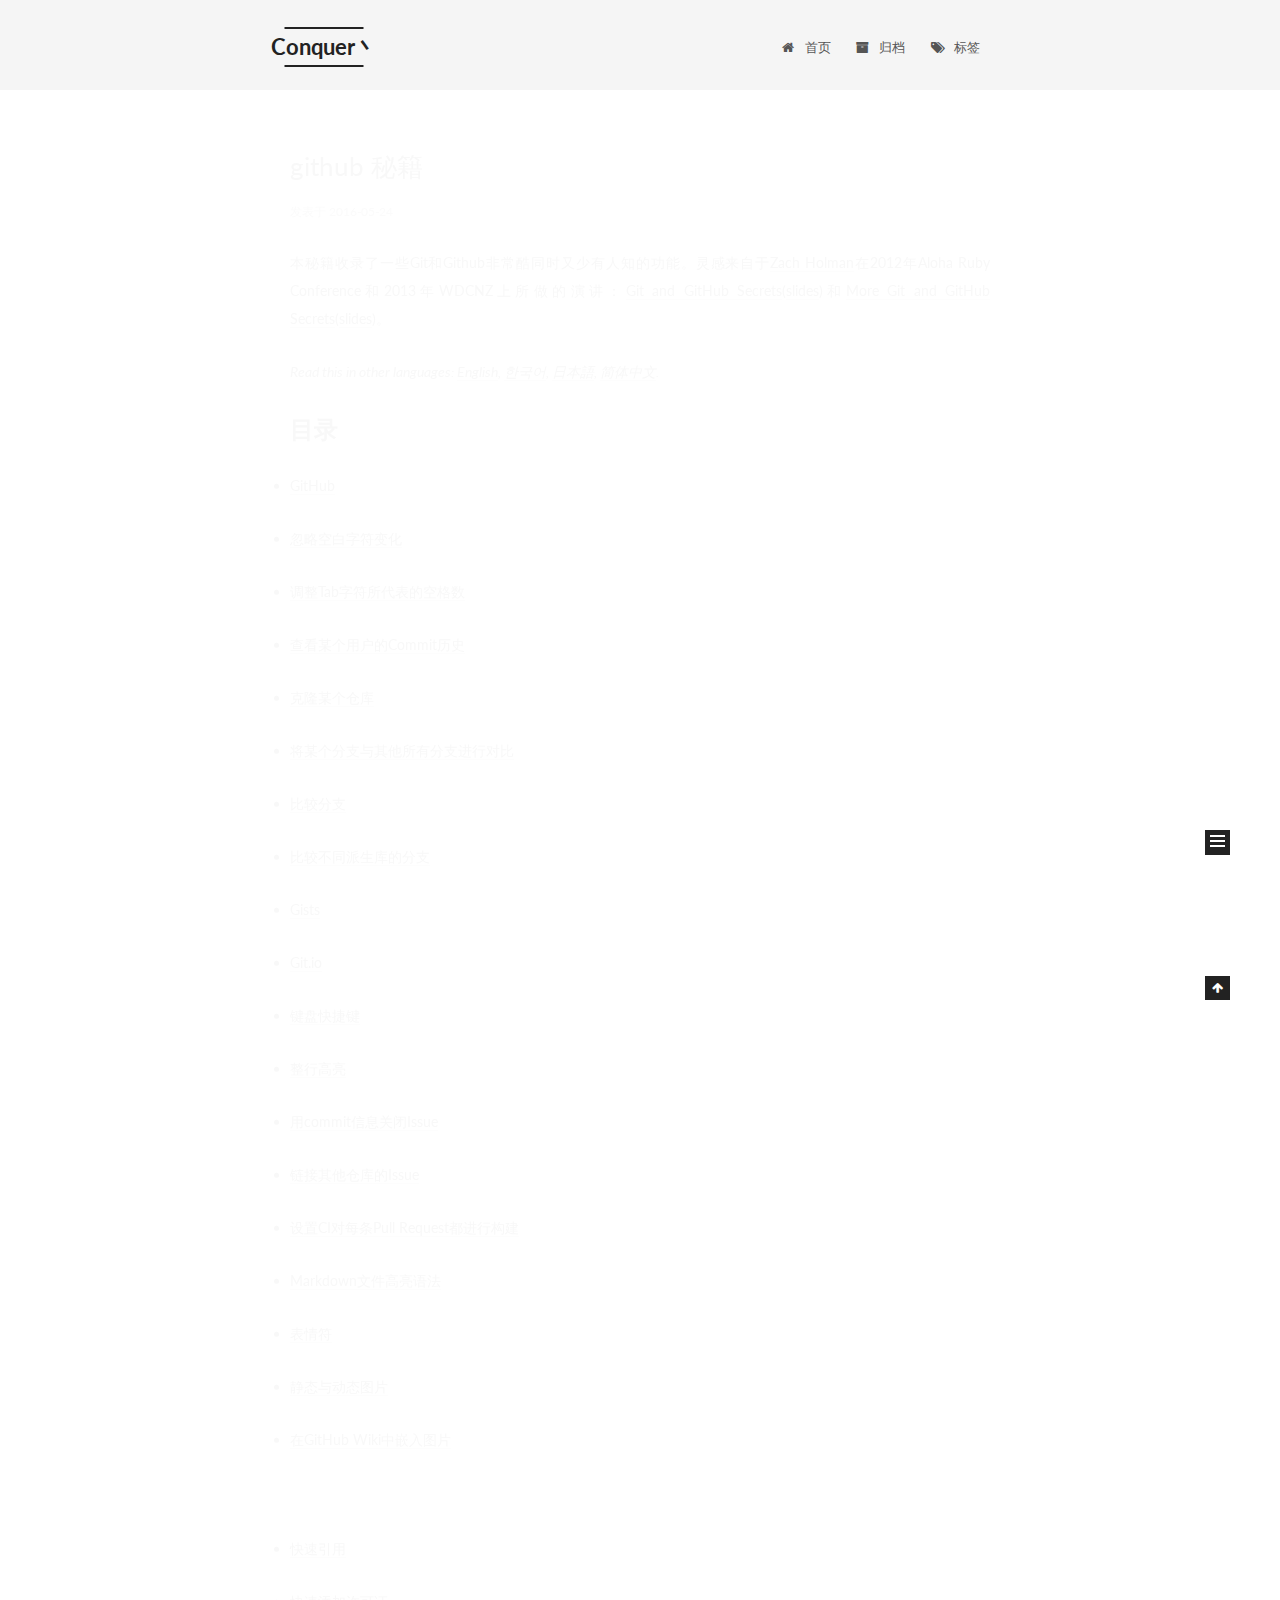
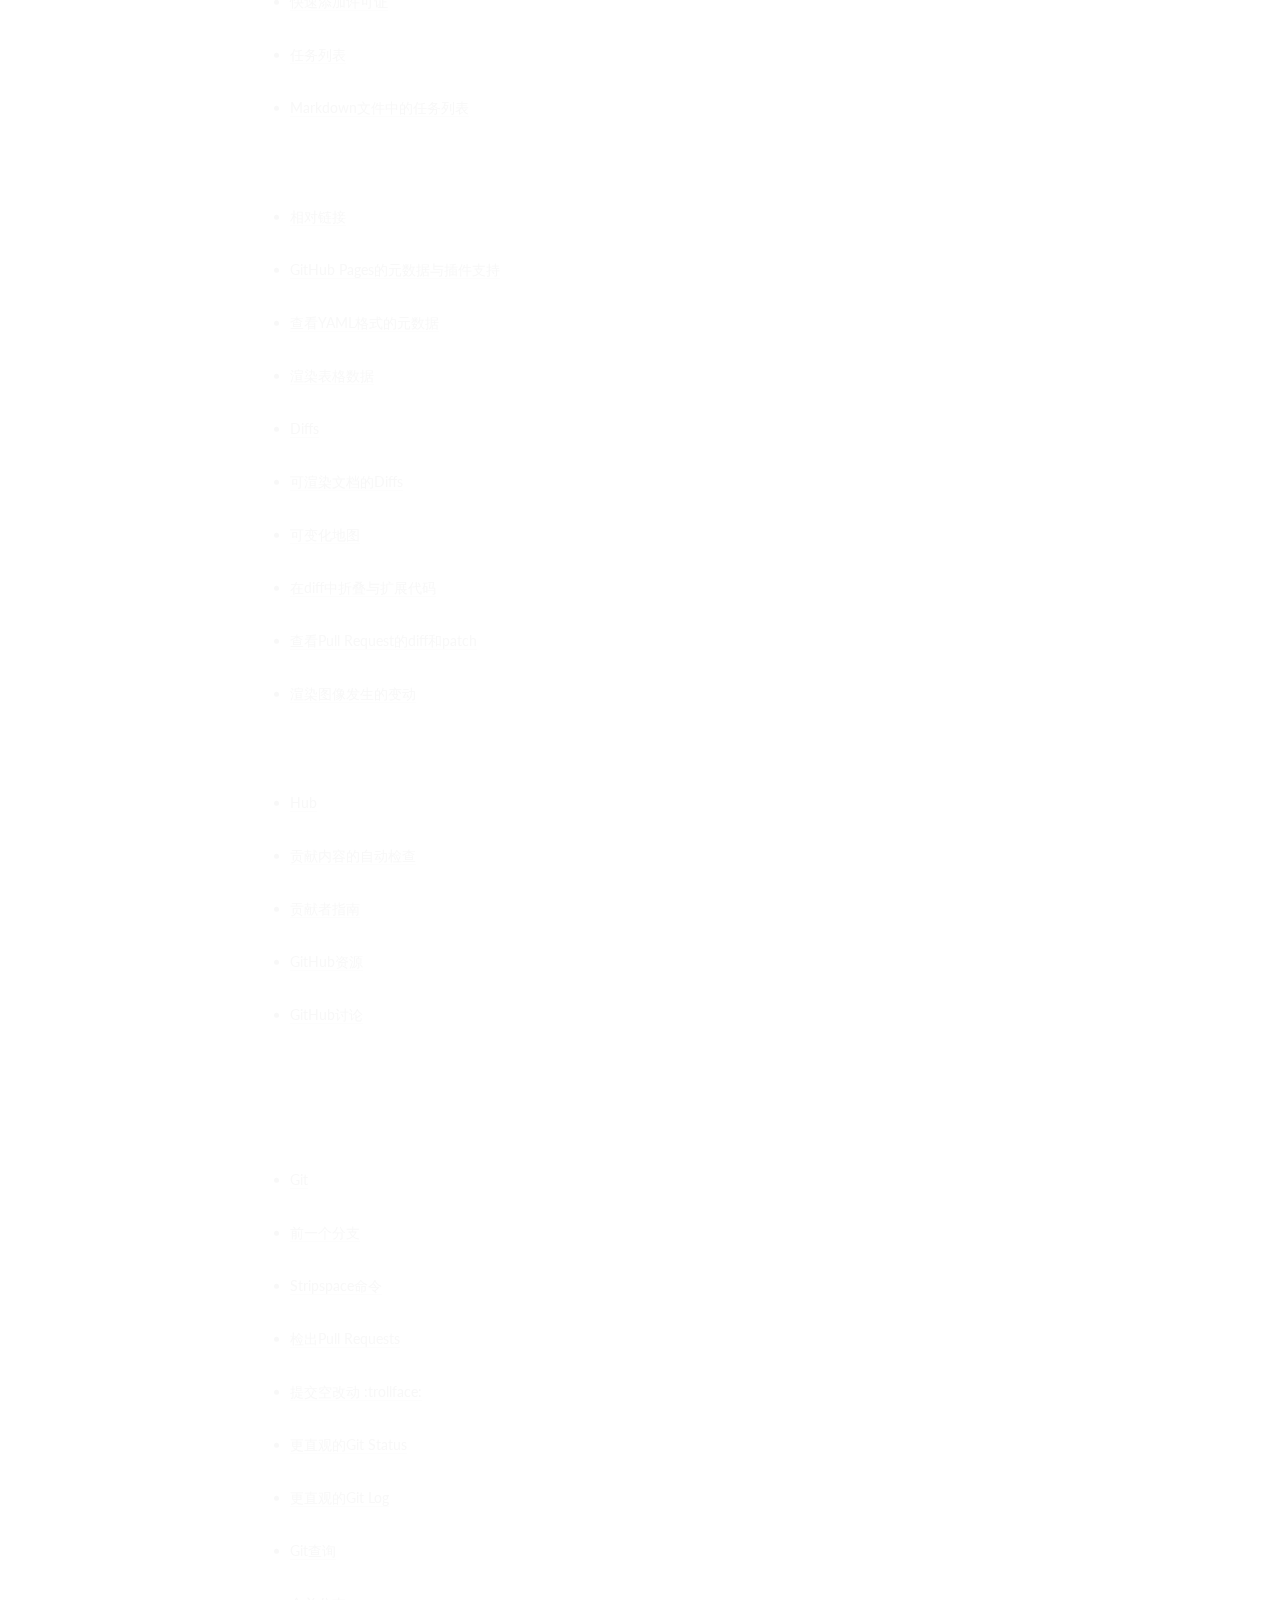
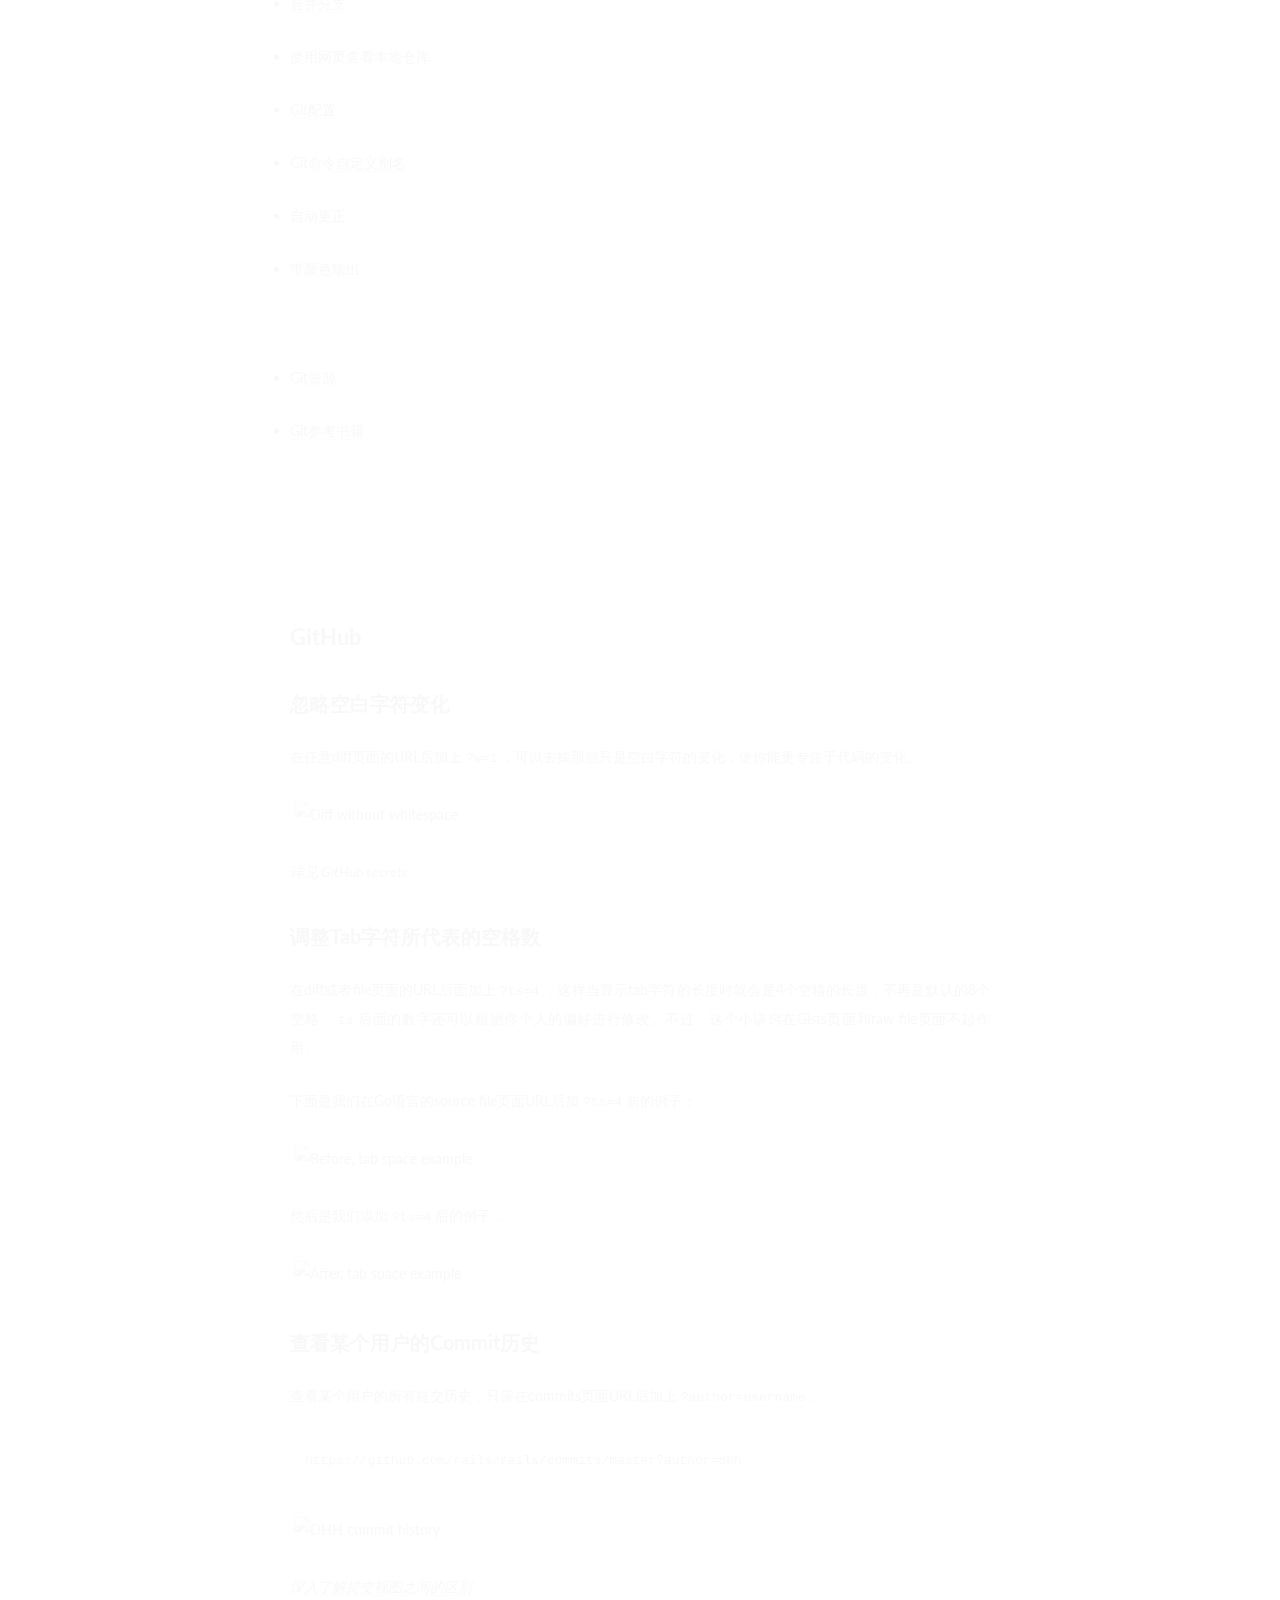
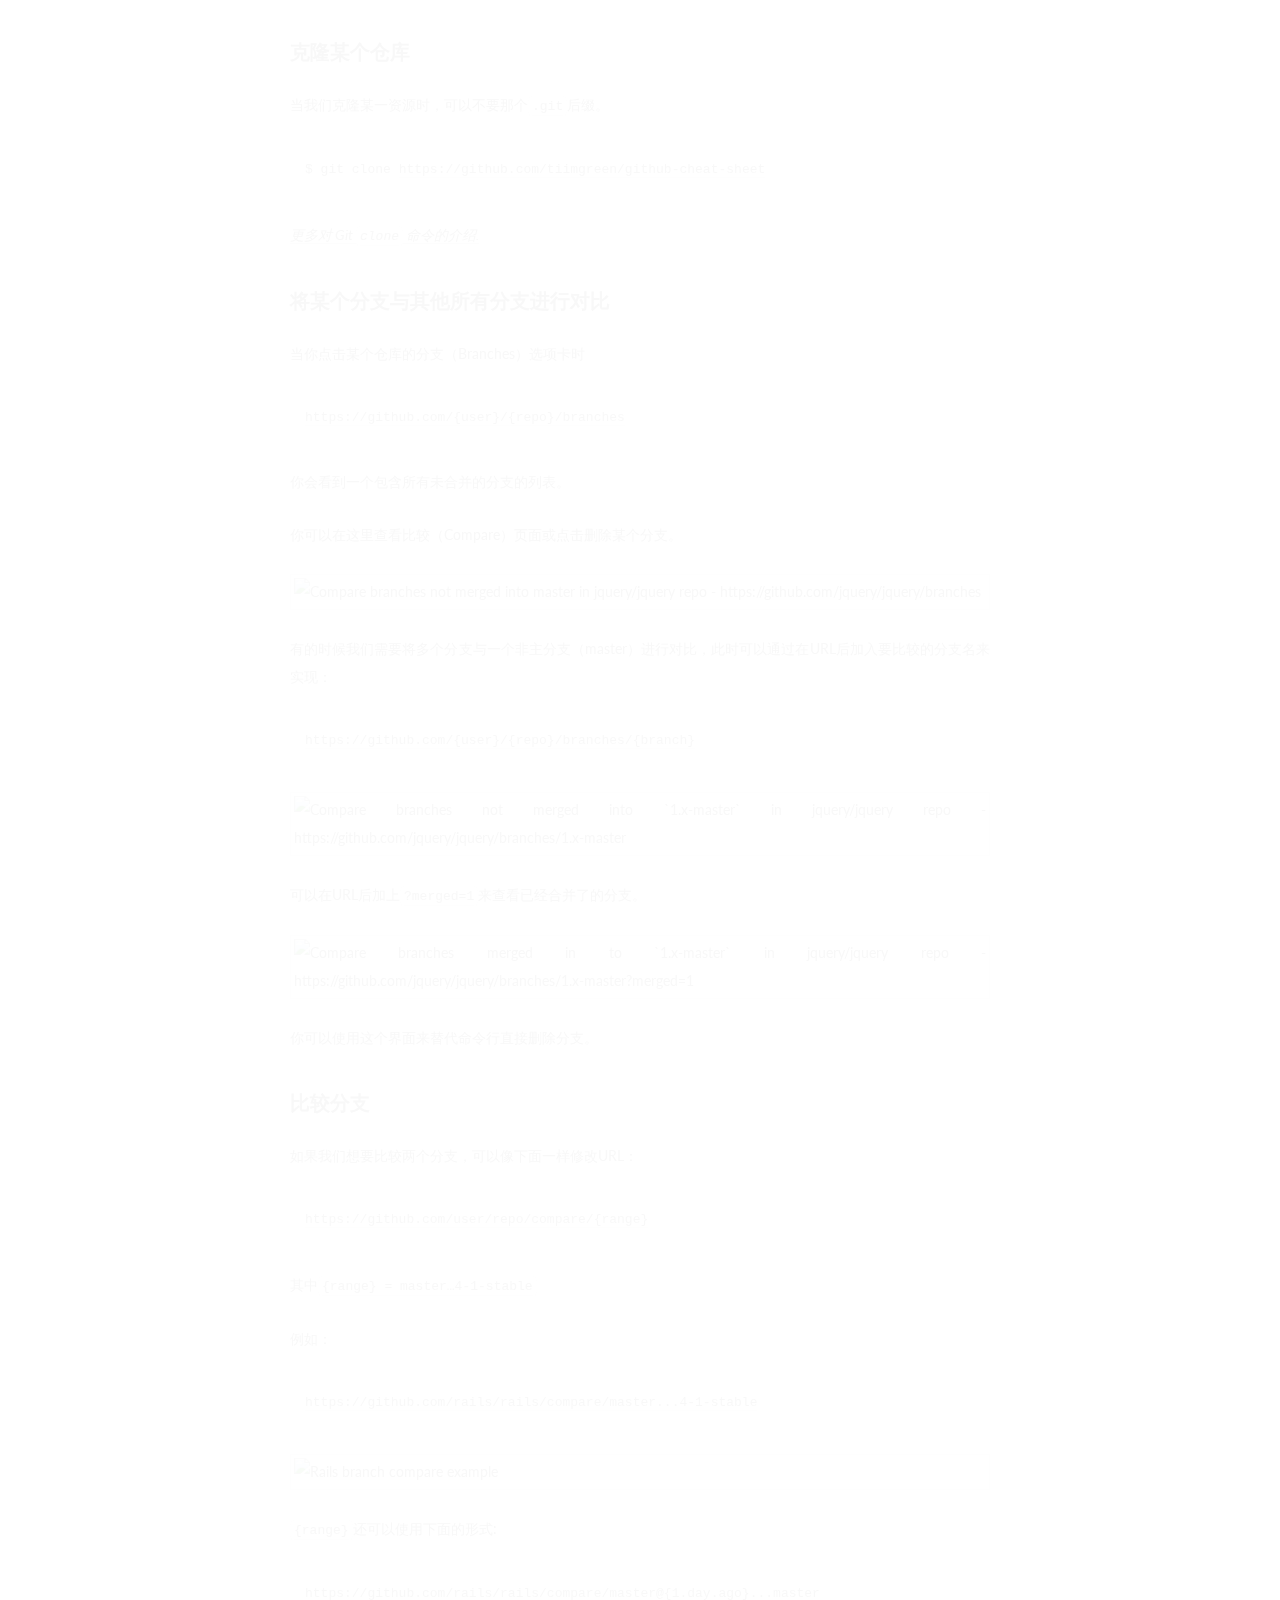
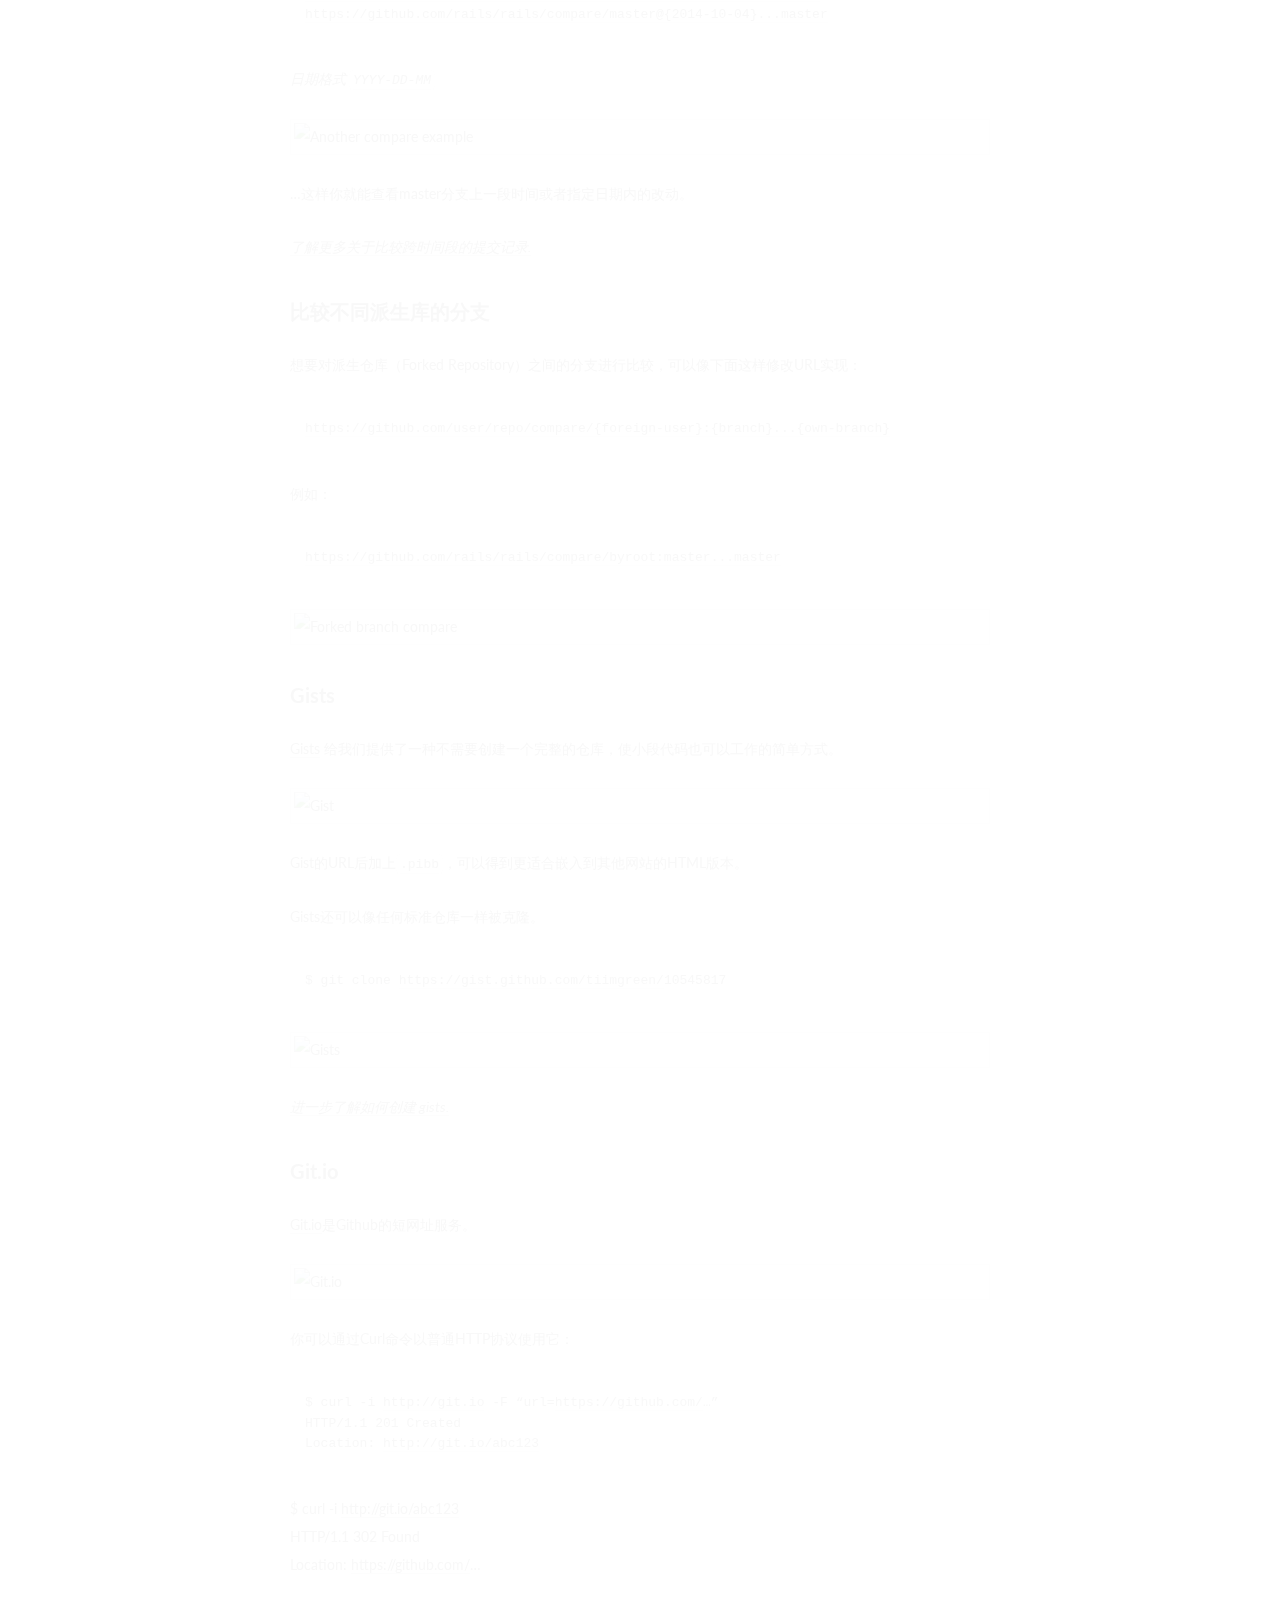
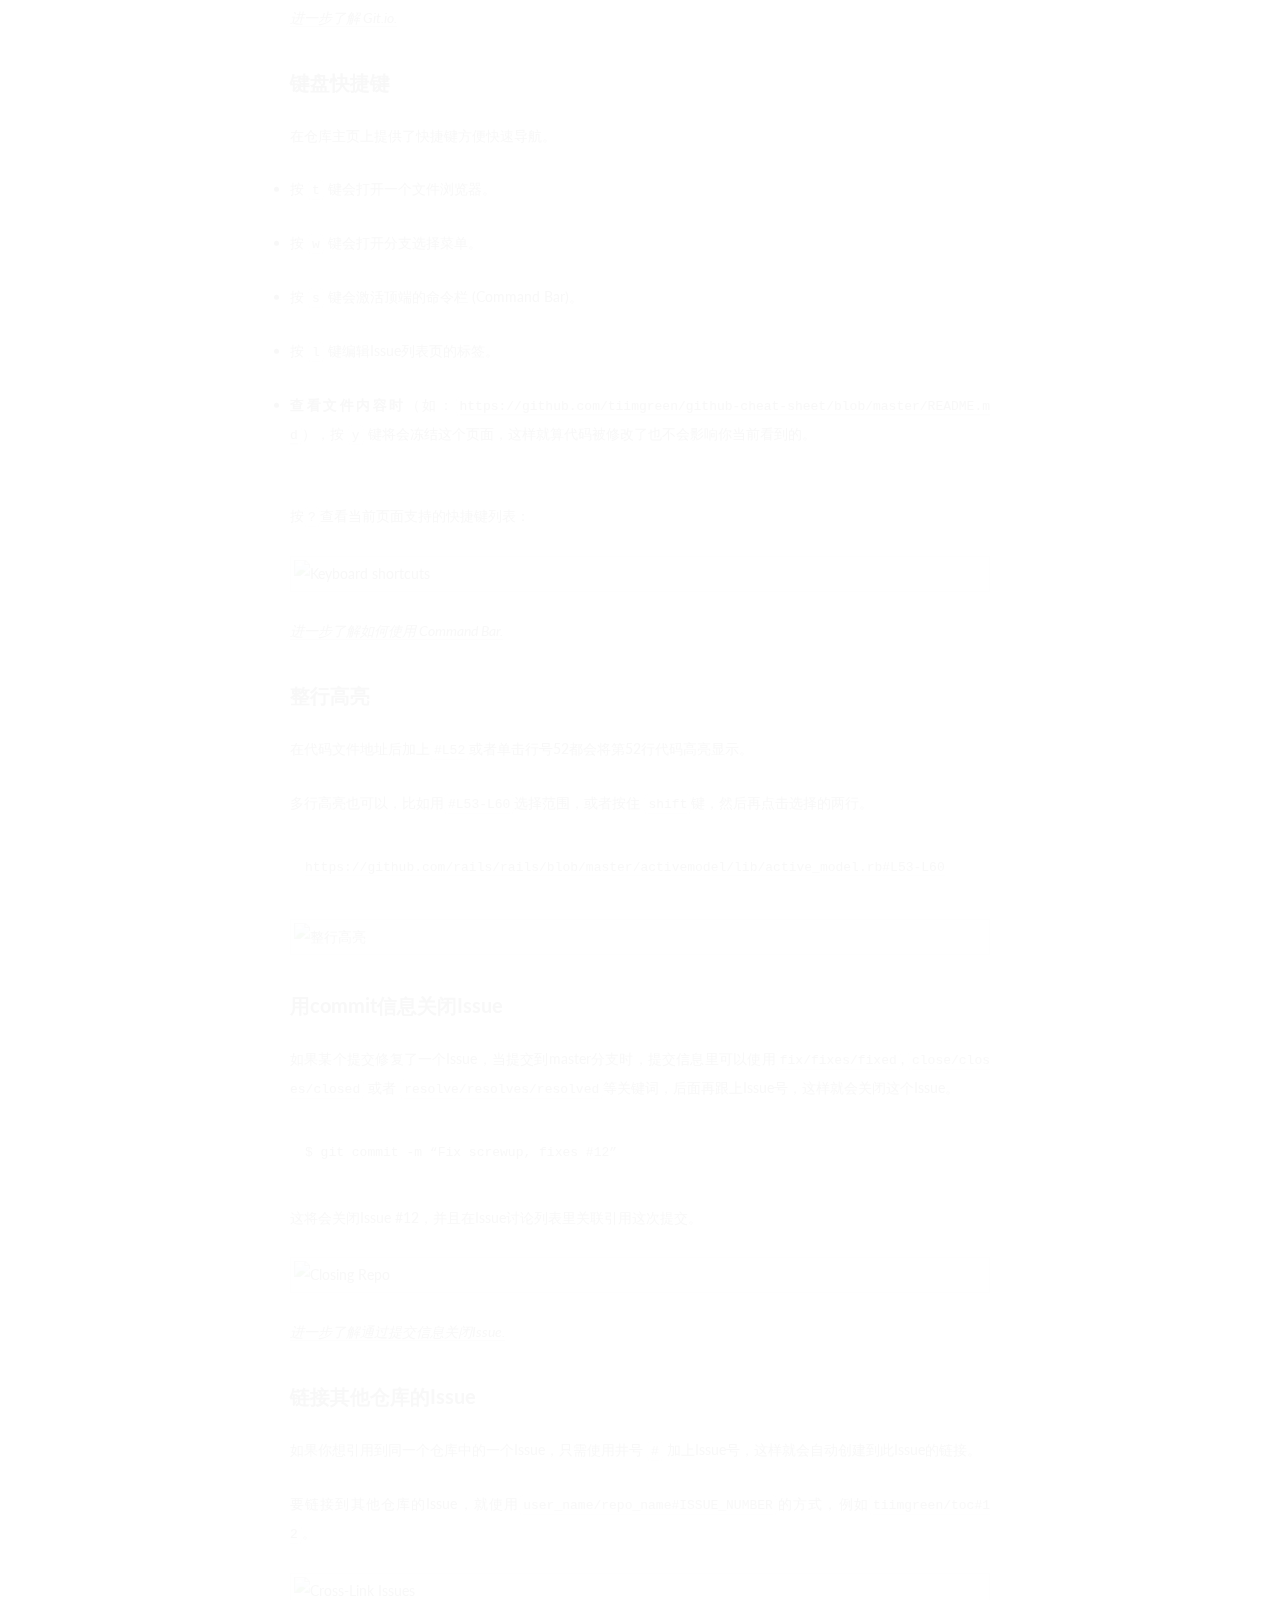
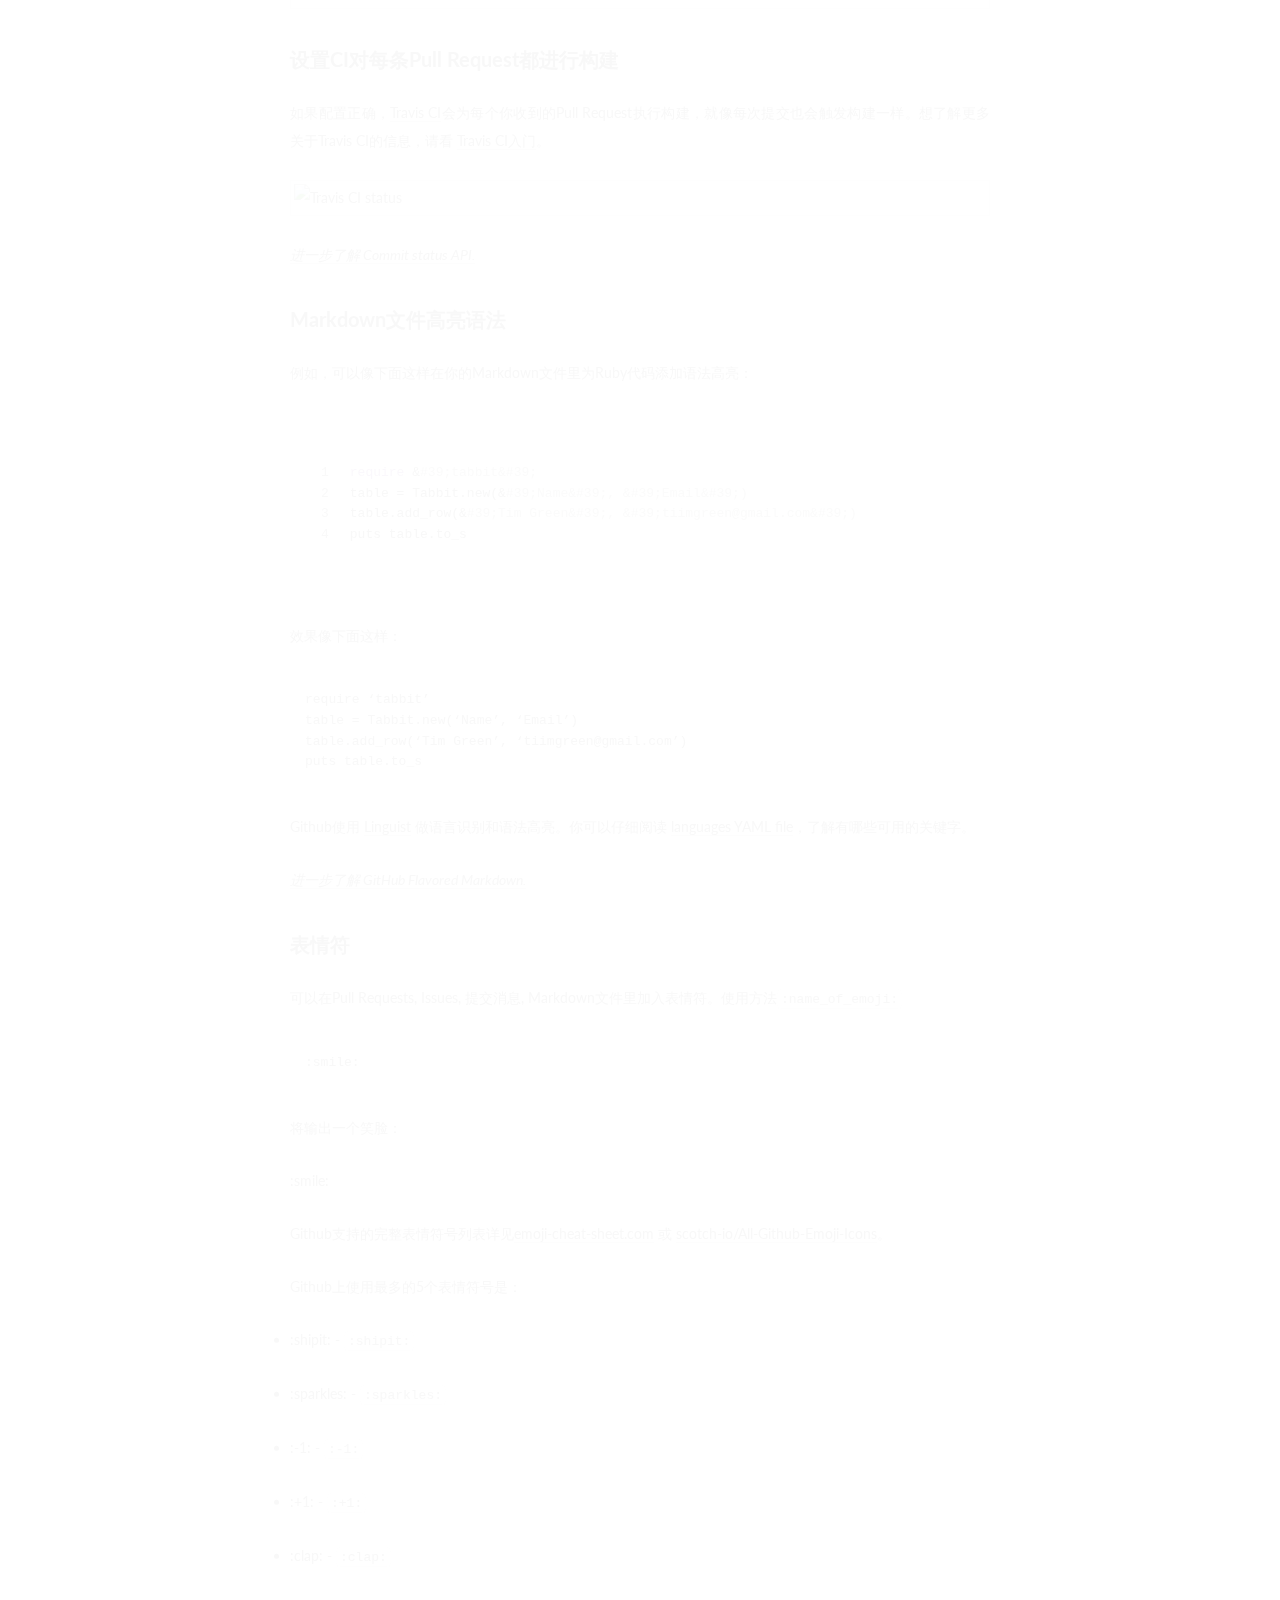
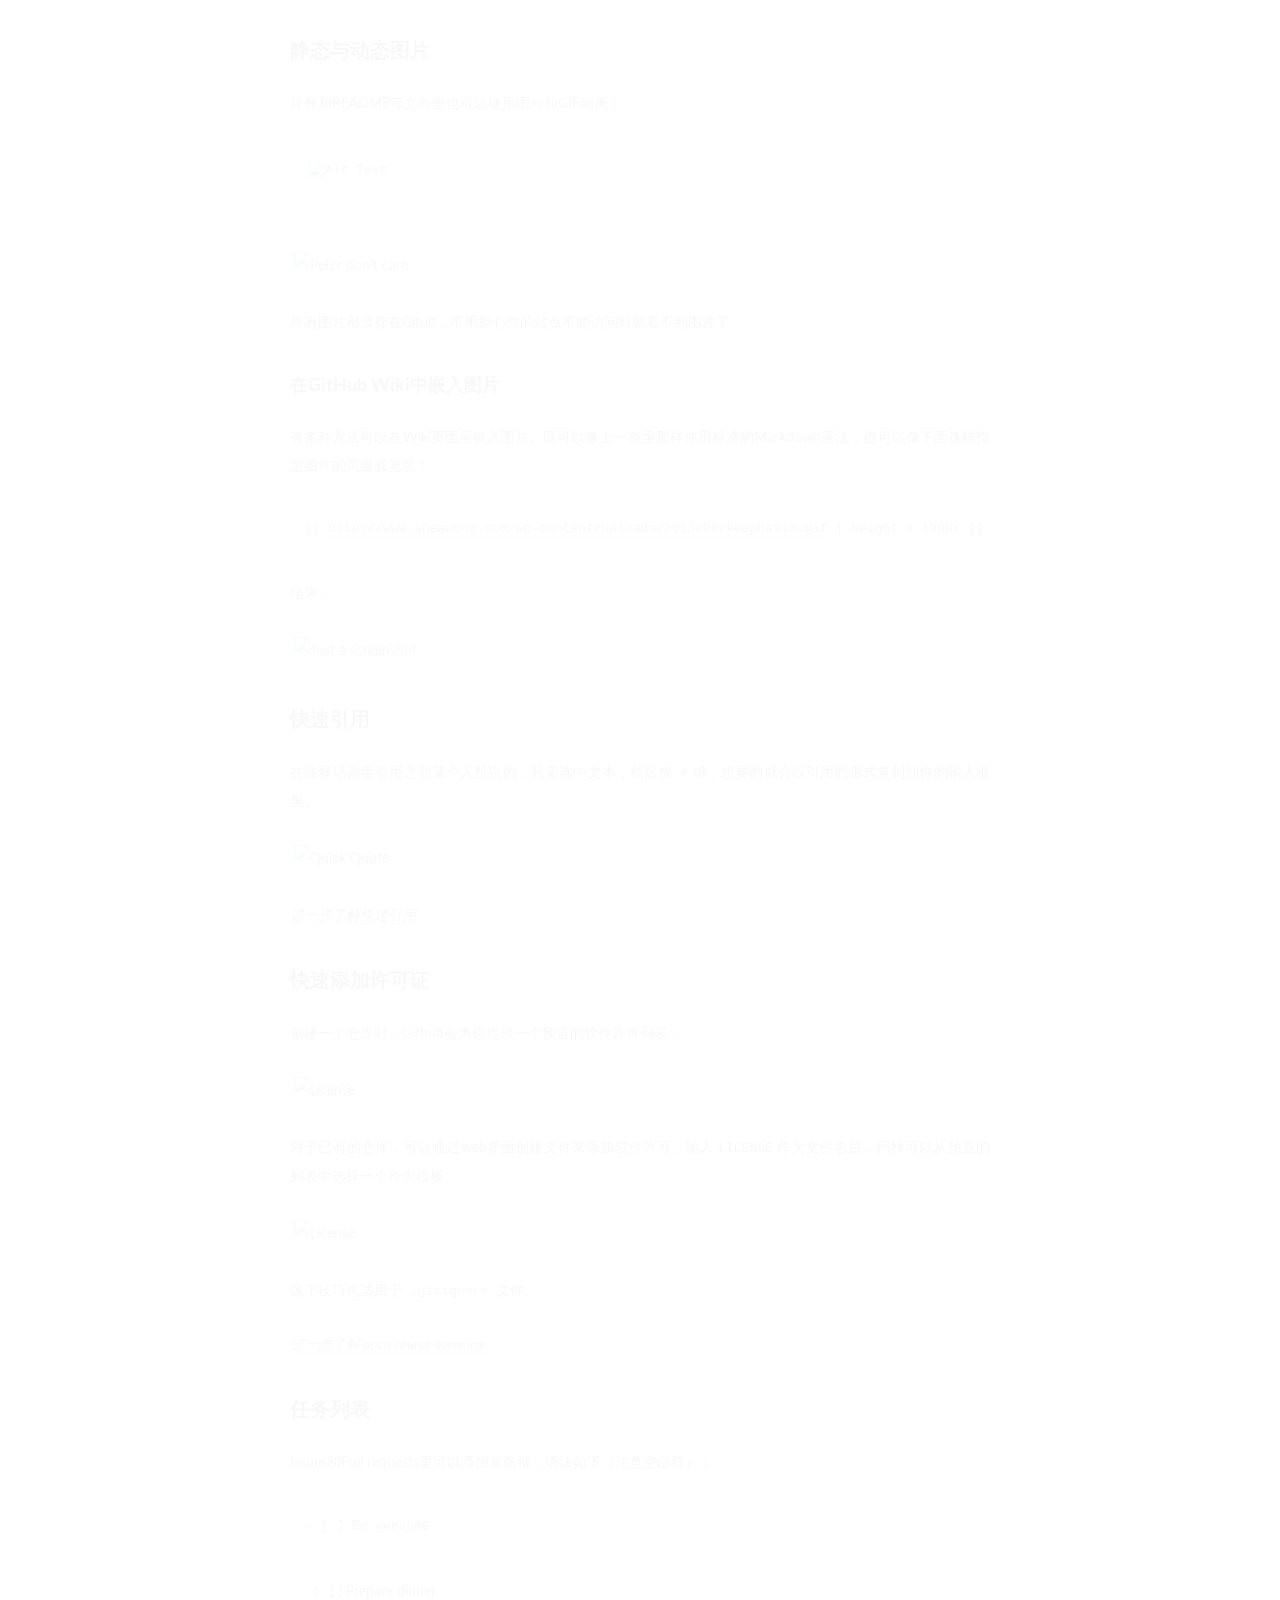
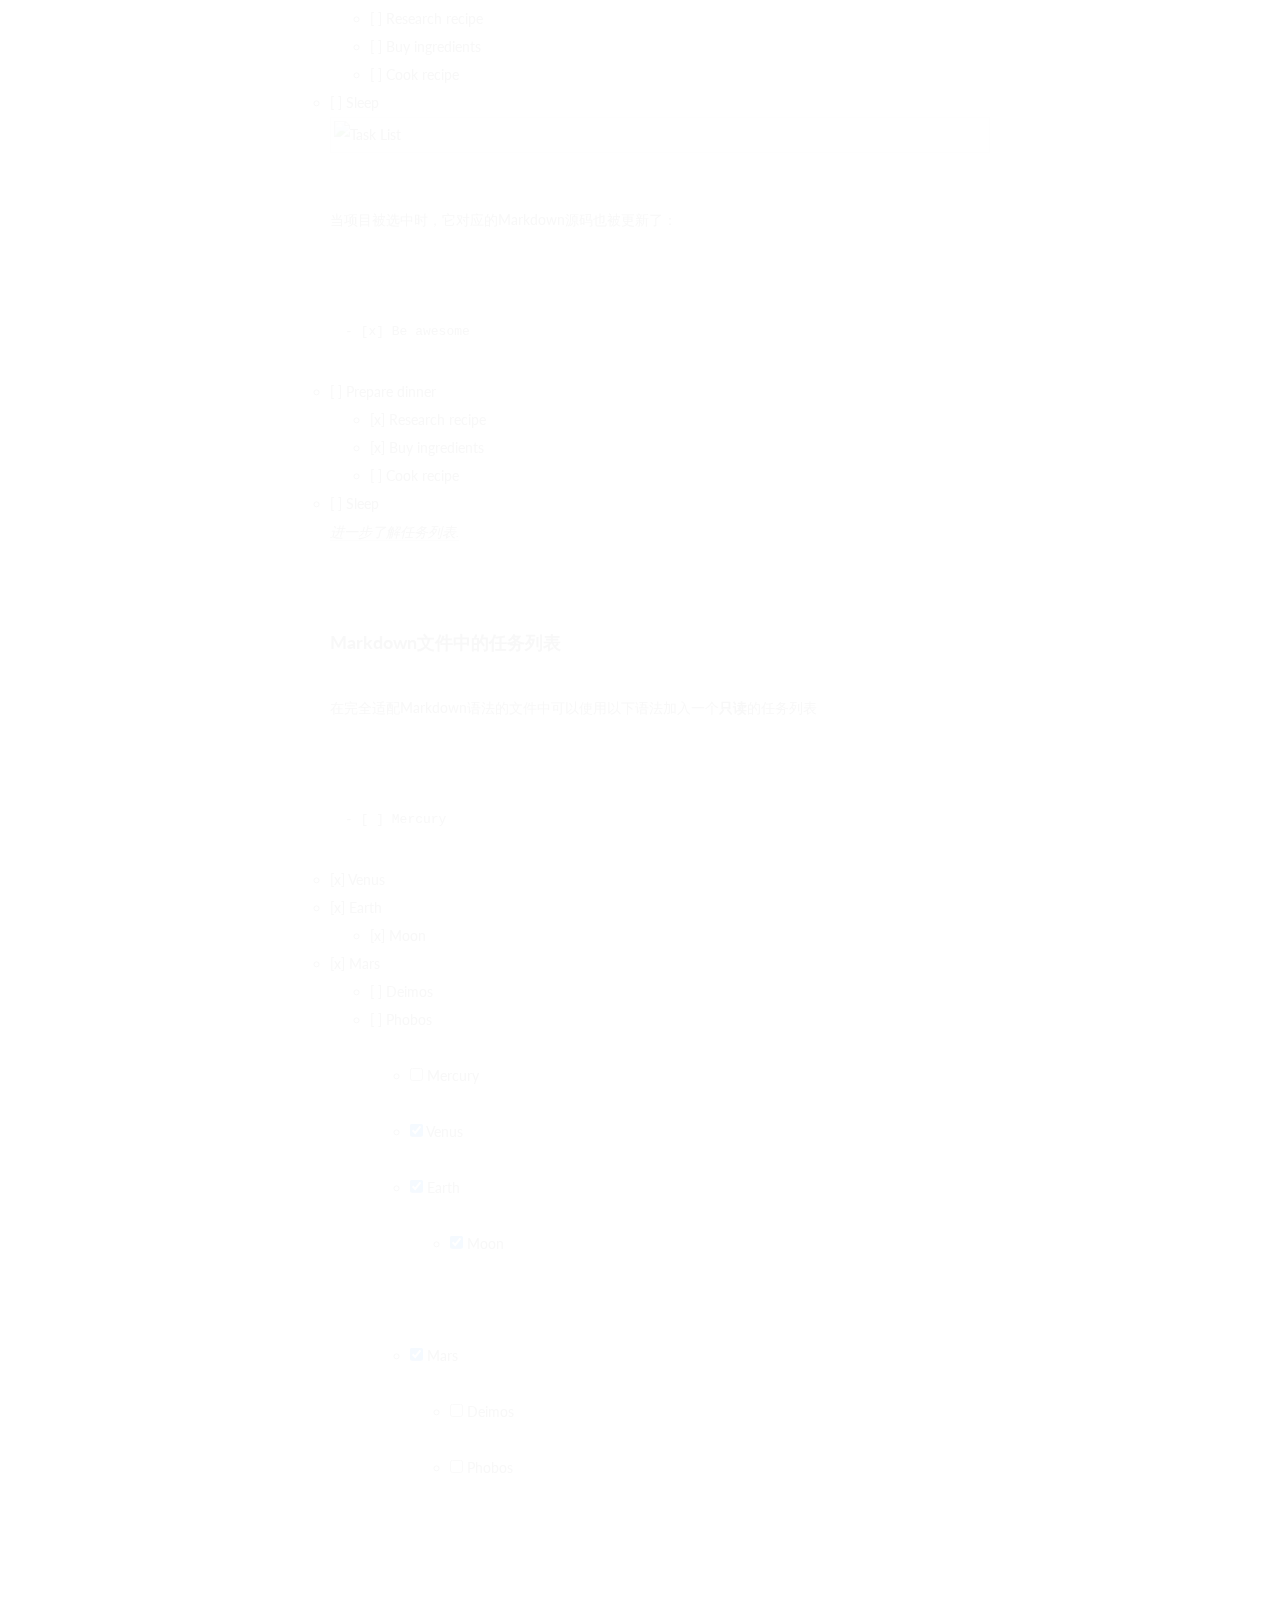
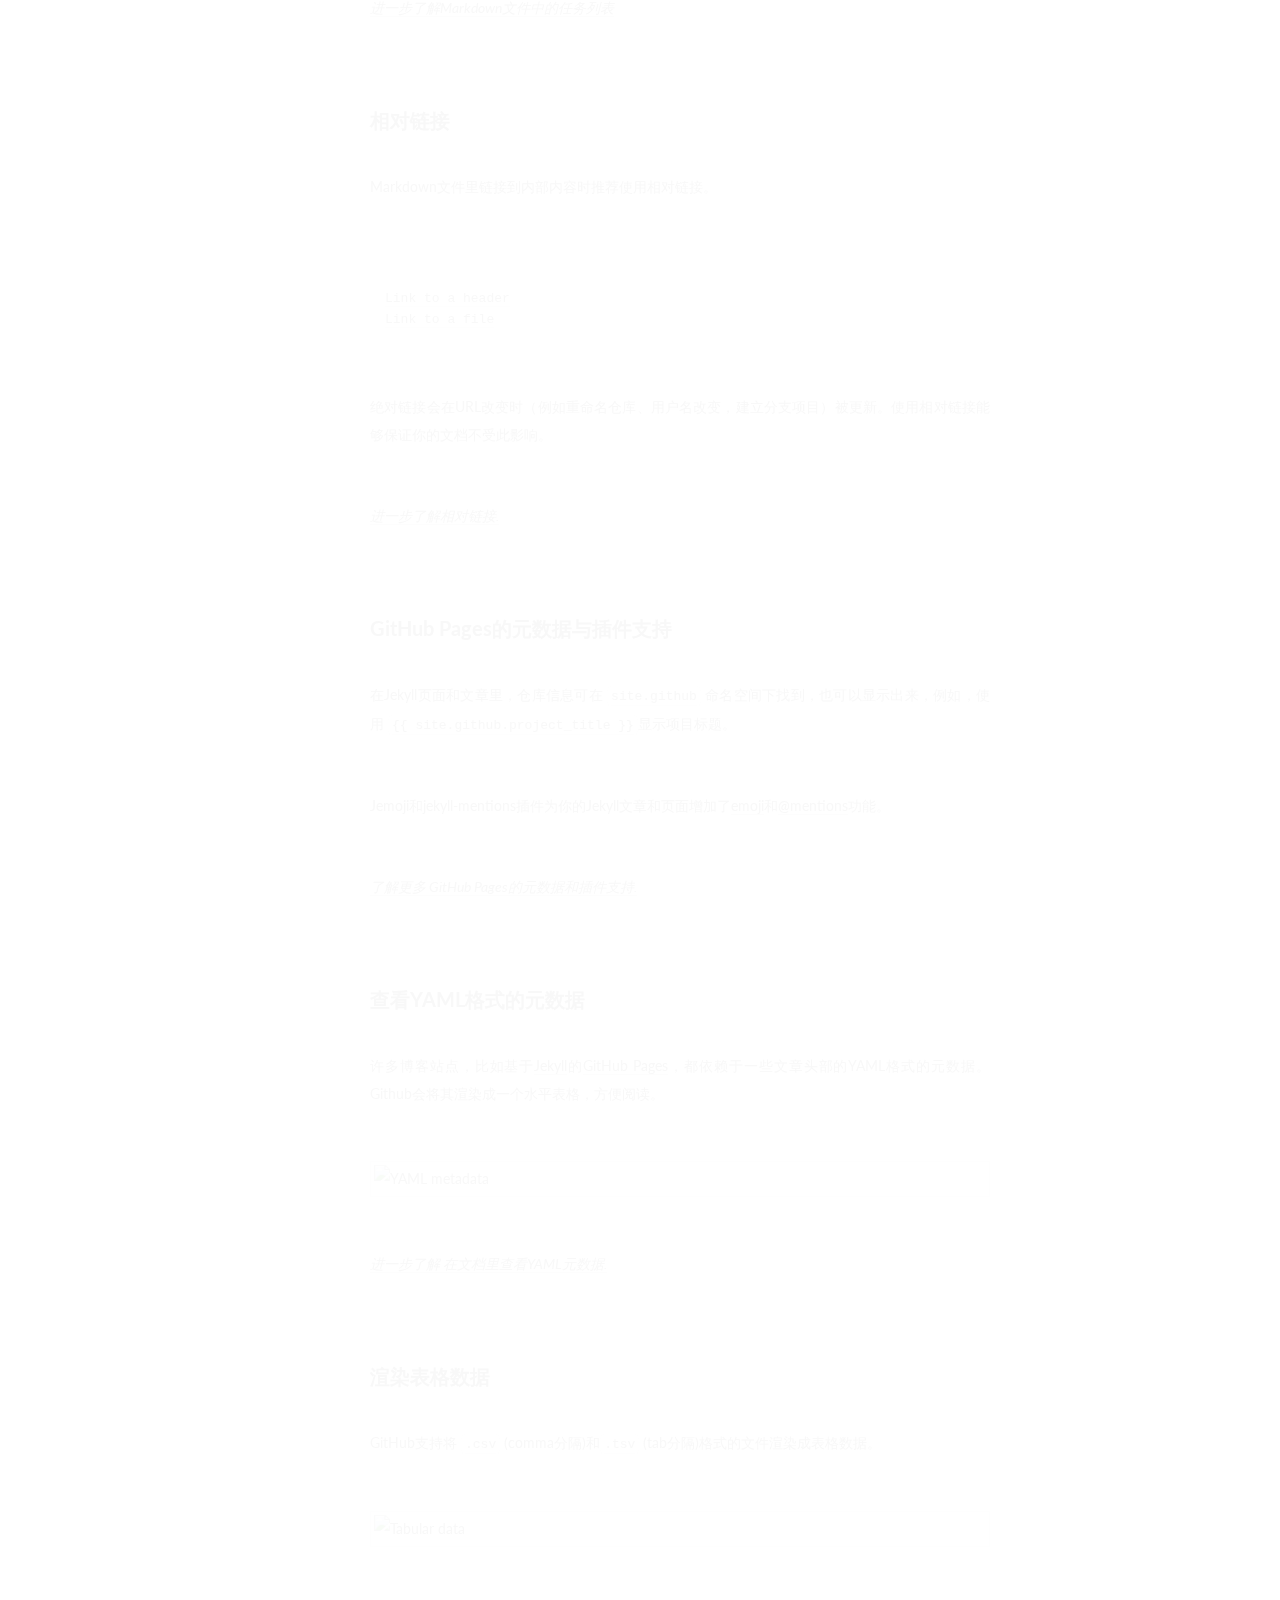
==== commit b31586f4: "Site updated: 2016-05-24 16:04:14" ====
--- a/index.html
+++ b/index.html
@@ -233,8 +233,8 @@
             
               
                 
-                <a class="post-title-link" href="/2016/05/24/nana/" itemprop="url">
-                  娜娜
+                <a class="post-title-link" href="/2016/05/24/随记/" itemprop="url">
+                  github 秘籍
                 </a>
               
             
@@ -247,7 +247,7 @@
               <i class="fa fa-calendar-o"></i>
             </span>
             <span class="post-meta-item-text">发表于</span>
-            <time itemprop="dateCreated" datetime="2016-05-24T15:34:37+08:00" content="2016-05-24">
+            <time itemprop="dateCreated" datetime="2016-05-24T11:41:24+08:00" content="2016-05-24">
               2016-05-24
             </time>
           </span>
@@ -277,236 +277,208 @@
       
         
           
-            <h1 id="娜娜是个好女孩"><a href="#娜娜是个好女孩" class="headerlink" title="娜娜是个好女孩"></a>娜娜是个好女孩</h1>
-          
-        
-      
-    </div>
-
-    <div>
-      
-    </div>
-
-    <div>
-      
-    </div>
-
-    <footer class="post-footer">
-      
-
-      
-
-      
-      
-        <div class="post-eof"></div>
-      
-    </footer>
-  </article>
-
-
-    
-      
-
-  
-  
-
-  
-  
-  
-
-  <article class="post post-type-normal " itemscope itemtype="http://schema.org/Article">
-
-    
-      <header class="post-header">
-
-        
-        
-          <h1 class="post-title" itemprop="name headline">
-            
-            
-              
-                
-                <a class="post-title-link" href="/2016/05/24/github 秘籍/" itemprop="url">
-                  未命名
-                </a>
-              
-            
-          </h1>
-        
-
-        <div class="post-meta">
-          <span class="post-time">
-            <span class="post-meta-item-icon">
-              <i class="fa fa-calendar-o"></i>
-            </span>
-            <span class="post-meta-item-text">发表于</span>
-            <time itemprop="dateCreated" datetime="2016-05-24T15:01:21+08:00" content="2016-05-24">
-              2016-05-24
-            </time>
-          </span>
-
-          
-
-          
-            
-          
-
-          
-
-          
-          
-
-          
-        </div>
-      </header>
-    
-
-
-    <div class="post-body" itemprop="articleBody">
-
-      
-      
-
-      
-        
-          
-            <p>#GitHub秘籍<br>本秘籍收录了一些Git和Github非常酷同时又少有人知的功能。灵感来自于Zach Holman在2012年Aloha Ruby Conference和2013年WDCNZ上所做的演讲：Git and GitHub Secrets(slides)和More Git and GitHub Secrets(slides)。</p>
-<p>Read this in other languages: English, 한국어, 日本語, 简体中文.</p>
-<p>目录<br>GitHub<br>忽略空白字符变化<br>调整Tab字符所代表的空格数<br>查看某个用户的Commit历史<br>克隆某个仓库<br>将某个分支与其他所有分支进行对比<br>比较分支<br>比较不同派生库的分支<br>Gists<br>Git.io<br>键盘快捷键<br>整行高亮<br>用commit信息关闭Issue<br>链接其他仓库的Issue<br>设置CI对每条Pull Request都进行构建<br>Markdown文件高亮语法<br>表情符<br>静态与动态图片<br>在GitHub Wiki中嵌入图片<br>快速引用<br>快速添加许可证<br>任务列表<br>Markdown文件中的任务列表<br>相对链接<br>GitHub Pages的元数据与插件支持<br>查看YAML格式的元数据<br>渲染表格数据<br>Diffs<br>可渲染文档的Diffs<br>可变化地图<br>在diff中折叠与扩展代码<br>查看Pull Request的diff和patch<br>渲染图像发生的变动<br>Hub<br>贡献内容的自动检查<br>贡献者指南<br>GitHub资源<br>GitHub讨论<br>Git<br>前一个分支<br>Stripspace命令<br>检出Pull Requests<br>提交空改动 :trollface:<br>更直观的Git Status<br>更直观的Git Log<br>Git查询<br>合并分支<br>使用网页查看本地仓库<br>Git配置<br>Git命令自定义别名<br>自动更正<br>带颜色输出<br>Git资源<br>Git参考书籍<br>GitHub</p>
-<p>忽略空白字符变化</p>
-<p>在任意diff页面的URL后加上?w=1，可以去掉那些只是空白字符的变化，使你能更专注于代码的变化。</p>
-<p>Diff without whitespace</p>
-<p>详见 GitHub secrets.</p>
-<p>调整Tab字符所代表的空格数</p>
-<p>在diff或者file页面的URL后面加上?ts=4，这样当显示tab字符的长度时就会是4个空格的长度，不再是默认的8个空格。ts后面的数字还可以根据你个人的偏好进行修改。不过，这个小诀窍在Gists页面和raw file页面不起作用。</p>
-<p>下面是我们在Go语言的source file页面URL后加?ts=4前的例子：</p>
-<p>Before, tab space example</p>
-<p>然后是我们添加?ts=4后的例子：</p>
-<p>After, tab space example</p>
-<p>查看某个用户的Commit历史</p>
-<p>查看某个用户的所有提交历史，只需在commits页面URL后加上?author=username。</p>
-<p><a href="https://github.com/rails/rails/commits/master?author=dhh" target="_blank" rel="external">https://github.com/rails/rails/commits/master?author=dhh</a><br>DHH commit history</p>
-<p>深入了解提交视图之间的区别</p>
-<p>克隆某个仓库</p>
-<p>当我们克隆某一资源时，可以不要那个.git后缀。</p>
-<p>$ git clone <a href="https://github.com/tiimgreen/github-cheat-sheet" target="_blank" rel="external">https://github.com/tiimgreen/github-cheat-sheet</a><br>更多对 Git clone 命令的介绍.</p>
-<p>将某个分支与其他所有分支进行对比</p>
-<p>当你点击某个仓库的分支（Branches）选项卡时</p>
-<p><a href="https://github.com/{user}/{repo}/branches" target="_blank" rel="external">https://github.com/{user}/{repo}/branches</a><br>你会看到一个包含所有未合并的分支的列表。</p>
-<p>你可以在这里查看比较（Compare）页面或点击删除某个分支。</p>
-<p>Compare branches not merged into master in jquery/jquery repo - <a href="https://github.com/jquery/jquery/branches" target="_blank" rel="external">https://github.com/jquery/jquery/branches</a></p>
-<p>有的时候我们需要将多个分支与一个非主分支（master）进行对比，此时可以通过在URL后加入要比较的分支名来实现：</p>
-<p><a href="https://github.com/{user}/{repo}/branches/{branch}" target="_blank" rel="external">https://github.com/{user}/{repo}/branches/{branch}</a><br>Compare branches not merged into <code>1.x-master</code> in jquery/jquery repo - <a href="https://github.com/jquery/jquery/branches/1.x-master" target="_blank" rel="external">https://github.com/jquery/jquery/branches/1.x-master</a></p>
-<p>可以在URL后加上?merged=1来查看已经合并了的分支。</p>
-<p>Compare branches merged in to <code>1.x-master</code> in jquery/jquery repo - <a href="https://github.com/jquery/jquery/branches/1.x-master?merged=1" target="_blank" rel="external">https://github.com/jquery/jquery/branches/1.x-master?merged=1</a></p>
-<p>你可以使用这个界面来替代命令行直接删除分支。</p>
-<p>比较分支</p>
-<p>如果我们想要比较两个分支，可以像下面一样修改URL：</p>
-<p><a href="https://github.com/user/repo/compare/{range}" target="_blank" rel="external">https://github.com/user/repo/compare/{range}</a><br>其中{range} = master…4-1-stable</p>
-<p>例如：</p>
-<p><a href="https://github.com/rails/rails/compare/master...4-1-stable" target="_blank" rel="external">https://github.com/rails/rails/compare/master...4-1-stable</a><br>Rails branch compare example</p>
-<p>{range}还可以使用下面的形式:</p>
-<p><a href="https://github.com/rails/rails/compare/master@{1.day.ago}...master" target="_blank" rel="external">https://github.com/rails/rails/compare/master@{1.day.ago}...master</a><br><a href="https://github.com/rails/rails/compare/master@{2014-10-04}...master" target="_blank" rel="external">https://github.com/rails/rails/compare/master@{2014-10-04}...master</a><br>日期格式 YYYY-DD-MM</p>
-<p>Another compare example</p>
-<p>…这样你就能查看master分支上一段时间或者指定日期内的改动。</p>
-<p>了解更多关于比较跨时间段的提交记录.</p>
-<p>比较不同派生库的分支</p>
-<p>想要对派生仓库（Forked Repository）之间的分支进行比较，可以像下面这样修改URL实现：</p>
-<p><a href="https://github.com/user/repo/compare/{foreign-user}:{branch}...{own-branch}" target="_blank" rel="external">https://github.com/user/repo/compare/{foreign-user}:{branch}...{own-branch}</a><br>例如：</p>
-<p><a href="https://github.com/rails/rails/compare/byroot:master...master" target="_blank" rel="external">https://github.com/rails/rails/compare/byroot:master...master</a><br>Forked branch compare</p>
-<p>Gists</p>
-<p>Gists 给我们提供了一种不需要创建一个完整的仓库，使小段代码也可以工作的简单方式。</p>
-<p>Gist</p>
-<p>Gist的URL后加上.pibb，可以得到更适合嵌入到其他网站的HTML版本。</p>
-<p>Gists还可以像任何标准仓库一样被克隆。</p>
-<p>$ git clone <a href="https://gist.github.com/tiimgreen/10545817" target="_blank" rel="external">https://gist.github.com/tiimgreen/10545817</a><br>Gists</p>
-<p>进一步了解如何创建 gists.</p>
-<p>Git.io</p>
-<p>Git.io是Github的短网址服务。</p>
-<p>Git.io</p>
-<p>你可以通过Curl命令以普通HTTP协议使用它：</p>
-<p>$ curl -i <a href="http://git.io" target="_blank" rel="external">http://git.io</a> -F “url=<a href="https://github.com/" target="_blank" rel="external">https://github.com/</a>…”<br>HTTP/1.1 201 Created<br>Location: <a href="http://git.io/abc123" target="_blank" rel="external">http://git.io/abc123</a></p>
-<p>$ curl -i <a href="http://git.io/abc123" target="_blank" rel="external">http://git.io/abc123</a><br>HTTP/1.1 302 Found<br>Location: <a href="https://github.com/" target="_blank" rel="external">https://github.com/</a>…<br>进一步了解 Git.io.</p>
-<p>键盘快捷键</p>
-<p>在仓库主页上提供了快捷键方便快速导航。</p>
-<p>按 t 键会打开一个文件浏览器。<br>按 w 键会打开分支选择菜单。<br>按 s 键会激活顶端的命令栏 (Command Bar)。<br>按 l 键编辑Issue列表页的标签。<br>查看文件内容时（如：<a href="https://github.com/tiimgreen/github-cheat-sheet/blob/master/README.md），按" target="_blank" rel="external">https://github.com/tiimgreen/github-cheat-sheet/blob/master/README.md），按</a> y 键将会冻结这个页面，这样就算代码被修改了也不会影响你当前看到的。<br>按?查看当前页面支持的快捷键列表：</p>
-<p>Keyboard shortcuts</p>
-<p>进一步了解如何使用 Command Bar.</p>
-<p>整行高亮</p>
-<p>在代码文件地址后加上#L52或者单击行号52都会将第52行代码高亮显示。</p>
-<p>多行高亮也可以，比如用#L53-L60选择范围，或者按住 shift键，然后再点击选择的两行。</p>
-<p><a href="https://github.com/rails/rails/blob/master/activemodel/lib/active_model.rb#L53-L60" target="_blank" rel="external">https://github.com/rails/rails/blob/master/activemodel/lib/active_model.rb#L53-L60</a><br>整行高亮</p>
-<p>用commit信息关闭Issue</p>
-<p>如果某个提交修复了一个Issue，当提交到master分支时，提交信息里可以使用fix/fixes/fixed, close/closes/closed 或者 resolve/resolves/resolved等关键词，后面再跟上Issue号，这样就会关闭这个Issue。</p>
-<p>$ git commit -m “Fix screwup, fixes #12”<br>这将会关闭Issue #12，并且在Issue讨论列表里关联引用这次提交。</p>
-<p>Closing Repo</p>
-<p>进一步了解通过提交信息关闭Issue.</p>
-<p>链接其他仓库的Issue</p>
-<p>如果你想引用到同一个仓库中的一个Issue，只需使用井号 # 加上Issue号，这样就会自动创建到此Issue的链接。</p>
-<p>要链接到其他仓库的Issue，就使用user_name/repo_name#ISSUE_NUMBER的方式，例如tiimgreen/toc#12。</p>
-<p>Cross-Link Issues</p>
-<p>设置CI对每条Pull Request都进行构建</p>
-<p>如果配置正确，Travis CI会为每个你收到的Pull Request执行构建，就像每次提交也会触发构建一样。想了解更多关于Travis CI的信息，请看 Travis CI入门。</p>
-<p>Travis CI status</p>
-<p>进一步了解 Commit status API.</p>
-<p>Markdown文件高亮语法</p>
-<p>例如，可以像下面这样在你的Markdown文件里为Ruby代码添加语法高亮：</p>
-<figure class="highlight ruby"><table><tr><td class="gutter"><pre><span class="line">1</span><br><span class="line">2</span><br><span class="line">3</span><br><span class="line">4</span><br></pre></td><td class="code"><pre><span class="line"><span class="keyword">require</span> <span class="string">'tabbit'</span></span><br><span class="line">table = Tabbit.new(<span class="string">'Name'</span>, <span class="string">'Email'</span>)</span><br><span class="line">table.add_row(<span class="string">'Tim Green'</span>, <span class="string">'tiimgreen@gmail.com'</span>)</span><br><span class="line">puts table.to_s</span><br></pre></td></tr></table></figure>
-<p>效果像下面这样：</p>
-<p>require ‘tabbit’<br>table = Tabbit.new(‘Name’, ‘Email’)<br>table.add_row(‘Tim Green’, ‘tiimgreen@gmail.com’)<br>puts table.to_s<br>Github使用 Linguist 做语言识别和语法高亮。你可以仔细阅读 languages YAML file，了解有哪些可用的关键字。</p>
-<p>进一步了解 GitHub Flavored Markdown.</p>
-<p>表情符</p>
-<p>可以在Pull Requests, Issues, 提交消息, Markdown文件里加入表情符。使用方法:name_of_emoji:</p>
-<p>:smile:<br>将输出一个笑脸：</p>
-<p>:smile:</p>
-<p>Github支持的完整表情符号列表详见emoji-cheat-sheet.com 或 scotch-io/All-Github-Emoji-Icons。</p>
-<p>Github上使用最多的5个表情符号是：</p>
-<p>:shipit: - :shipit:<br>:sparkles: - :sparkles:<br>:-1: - :-1:<br>:+1: - :+1:<br>:clap: - :clap:<br>静态与动态图片</p>
-<p>注释和README等文件里也可以使用图片和GIF动画：</p>
-<p><img src="http://www.sheawong.com/wp-content/uploads/2013/08/keephatin.gif" alt="Alt Text"><br>Peter don’t care</p>
-<p>所有图片都缓存在Gitub，不用担心你的站点不能访问时就看不到图片了。</p>
-<p>在GitHub Wiki中嵌入图片</p>
-<p>有多种方法可以在Wiki页面里嵌入图片。既可以像上一条里那样使用标准的Markdown语法，也可以像下面这样指定图片的高度或宽度：</p>
-<p>[[ <a href="http://www.sheawong.com/wp-content/uploads/2013/08/keephatin.gif" target="_blank" rel="external">http://www.sheawong.com/wp-content/uploads/2013/08/keephatin.gif</a> | height = 100px ]]<br>结果：</p>
-<p>Just a screenshot</p>
-<p>快速引用</p>
-<p>在注释话题里引用之前某个人所说的，只需选中文本，然后按 r键，想要的就会以引用的形式复制到你的输入框里。</p>
-<p>Quick Quote</p>
-<p>进一步了解快速引用.</p>
-<p>快速添加许可证</p>
-<p>创建一个仓库时，Github会为你提供一个预置的软件许可列表：</p>
-<p>License</p>
-<p>对于已有的仓库，可以通过web界面创建文件来添加软件许可。输入LICENSE作为文件名后，同样可以从预置的列表中选择一个作为模板。</p>
-<p>License</p>
-<p>这个技巧也适用于 .gitignore 文件。</p>
-<p>进一步了解 open source licensing.</p>
-<p>任务列表</p>
-<p>Issues和Pull requests里可以添加复选框，语法如下（注意空白符）：</p>
+            <p></p><p>本秘籍收录了一些Git和Github非常酷同时又少有人知的功能。灵感来自于<a href="https://github.com/holman" target="_blank">Zach Holman</a>在2012年Aloha Ruby Conference和2013年WDCNZ上所做的演讲：<a href="http://www.confreaks.com/videos/1229-aloharuby2012-git-and-github-secrets" target="_blank">Git and GitHub Secrets</a>(<a href="https://speakerdeck.com/holman/git-and-github-secrets" target="_blank">slides</a>)和<a href="https://vimeo.com/72955426" target="_blank">More Git and GitHub Secrets</a>(<a href="https://speakerdeck.com/holman/more-git-and-github-secrets" target="_blank">slides</a>)。</p><p></p>
+<p></p><p><em>Read this in other languages: <a href="../en/index.html">English</a>, <a href="../ko/index.html">한국어</a>, <a href="../ja/index.html">日本語</a>, <a href="../zh/index.html">简体中文</a>.</em></p><p></p>
+<p></p><h1 id="">目录</h1><p></p>
+<p><ul></ul></p>
+<p><li><a href="#github">GitHub</a><ul></ul></li></p>
+<p><li><a href="#%E8%B0%83%E6%95%B4tab%E5%AD%97%E7%AC%A6%E6%89%80%E4%BB%A3%E8%A1%A8%E7%9A%84%E7%A9%BA%E6%A0%BC%E6%95%B0">忽略空白字符变化</a></li></p>
+<p><li><a href="#%E8%B0%83%E6%95%B4tab%E5%AD%97%E7%AC%A6%E6%89%80%E4%BB%A3%E8%A1%A8%E7%9A%84%E7%A9%BA%E6%A0%BC%E6%95%B0">调整Tab字符所代表的空格数</a></li></p>
+<p><li><a href="#%E6%9F%A5%E7%9C%8B%E6%9F%90%E4%B8%AA%E7%94%A8%E6%88%B7%E7%9A%84commit%E5%8E%86%E5%8F%B2">查看某个用户的Commit历史</a></li></p>
+<p><li><a href="#%E5%85%8B%E9%9A%86%E6%9F%90%E4%B8%AA%E4%BB%93%E5%BA%93">克隆某个仓库</a></li></p>
+<p><li><a href="#%E5%B0%86%E6%9F%90%E4%B8%AA%E5%88%86%E6%94%AF%E4%B8%8E%E5%85%B6%E4%BB%96%E6%89%80%E6%9C%89%E5%88%86%E6%94%AF%E8%BF%9B%E8%A1%8C%E5%AF%B9%E6%AF%94">将某个分支与其他所有分支进行对比</a></li></p>
+<p><li><a href="#%E6%AF%94%E8%BE%83%E5%88%86%E6%94%AF">比较分支</a></li></p>
+<p><li><a href="#%E6%AF%94%E8%BE%83%E4%B8%8D%E5%90%8C%E6%B4%BE%E7%94%9F%E5%BA%93%E7%9A%84%E5%88%86%E6%94%AF">比较不同派生库的分支</a></li></p>
+<p><li><a href="#gists">Gists</a></li></p>
+<p><li><a href="#gitio">Git.io</a></li></p>
+<p><li><a href="#%E9%94%AE%E7%9B%98%E5%BF%AB%E6%8D%B7%E9%94%AE">键盘快捷键</a></li></p>
+<p><li><a href="#%E6%95%B4%E8%A1%8C%E9%AB%98%E4%BA%AE">整行高亮</a></li></p>
+<p><li><a href="#%E7%94%A8commit%E4%BF%A1%E6%81%AF%E5%85%B3%E9%97%ADissue">用commit信息关闭Issue</a></li></p>
+<p><li><a href="#%E9%93%BE%E6%8E%A5%E5%85%B6%E4%BB%96%E4%BB%93%E5%BA%93%E7%9A%84issue">链接其他仓库的Issue</a></li></p>
+<p><li><a href="#%E8%AE%BE%E7%BD%AEci%E5%AF%B9%E6%AF%8F%E6%9D%A1pull-request%E9%83%BD%E8%BF%9B%E8%A1%8C%E6%9E%84%E5%BB%BA">设置CI对每条Pull Request都进行构建</a></li></p>
+<p><li><a href="#markdown%E6%96%87%E4%BB%B6%E9%AB%98%E4%BA%AE%E8%AF%AD%E6%B3%95">Markdown文件高亮语法</a></li></p>
+<p><li><a href="#%E8%A1%A8%E6%83%85%E7%AC%A6">表情符</a></li></p>
+<p><li><a href="#%E9%9D%99%E6%80%81%E4%B8%8E%E5%8A%A8%E6%80%81%E5%9B%BE%E7%89%87">静态与动态图片</a><ul></ul></li></p>
+<p><li><a href="#%E5%9C%A8github-wiki%E4%B8%AD%E5%B5%8C%E5%85%A5%E5%9B%BE%E7%89%87">在GitHub Wiki中嵌入图片</a></li><br><br></p>
+<p><li><a href="#%E5%BF%AB%E9%80%9F%E5%BC%95%E7%94%A8">快速引用</a></li></p>
+<p><li><a href="#%E5%BF%AB%E9%80%9F%E6%B7%BB%E5%8A%A0%E8%AE%B8%E5%8F%AF%E8%AF%81">快速添加许可证</a></li></p>
+<p><li><a href="#%E4%BB%BB%E5%8A%A1%E5%88%97%E8%A1%A8">任务列表</a><ul></ul></li></p>
+<p><li><a href="#markdown%E6%96%87%E4%BB%B6%E4%B8%AD%E7%9A%84%E4%BB%BB%E5%8A%A1%E5%88%97%E8%A1%A8">Markdown文件中的任务列表</a></li><br><br></p>
+<p><li><a href="#%E7%9B%B8%E5%AF%B9%E9%93%BE%E6%8E%A5">相对链接</a></li></p>
+<p><li><a href="#github-pages%E7%9A%84%E5%85%83%E6%95%B0%E6%8D%AE%E4%B8%8E%E6%8F%92%E4%BB%B6%E6%94%AF%E6%8C%81">GitHub Pages的元数据与插件支持</a></li></p>
+<p><li><a href="#%E6%9F%A5%E7%9C%8Byaml%E6%A0%BC%E5%BC%8F%E7%9A%84%E5%85%83%E6%95%B0%E6%8D%AE">查看YAML格式的元数据</a></li></p>
+<p><li><a href="#%E6%B8%B2%E6%9F%93%E8%A1%A8%E6%A0%BC%E6%95%B0%E6%8D%AE">渲染表格数据</a></li></p>
+<p><li><a href="#diffs">Diffs</a><ul></ul></li></p>
+<p><li><a href="#%E5%8F%AF%E6%B8%B2%E6%9F%93%E6%96%87%E6%A1%A3%E7%9A%84diffs">可渲染文档的Diffs</a></li></p>
+<p><li><a href="#%E5%8F%AF%E5%8F%98%E5%8C%96%E5%9C%B0%E5%9B%BE">可变化地图</a></li></p>
+<p><li><a href="#%E5%9C%A8diff%E4%B8%AD%E6%8A%98%E5%8F%A0%E4%B8%8E%E6%89%A9%E5%B1%95%E4%BB%A3%E7%A0%81">在diff中折叠与扩展代码</a></li></p>
+<p><li><a href="#%E6%9F%A5%E7%9C%8Bpull-request%E7%9A%84diff%E5%92%8Cpatch">查看Pull Request的diff和patch</a></li></p>
+<p><li><a href="#%E6%B8%B2%E6%9F%93%E5%9B%BE%E5%83%8F%E5%8F%91%E7%94%9F%E7%9A%84%E5%8F%98%E5%8A%A8">渲染图像发生的变动</a></li><br><br></p>
+<p><li><a href="#hub">Hub</a></li></p>
+<p><li><a href="#%E8%B4%A1%E7%8C%AE%E5%86%85%E5%AE%B9%E7%9A%84%E8%87%AA%E5%8A%A8%E6%A3%80%E6%9F%A5">贡献内容的自动检查</a></li></p>
+<p><li><a href="#%E8%B4%A1%E7%8C%AE%E8%80%85%E6%8C%87%E5%8D%97">贡献者指南</a></li></p>
+<p><li><a href="#github%E8%B5%84%E6%BA%90">GitHub资源</a><ul></ul></li></p>
+<p><li><a href="#github%E8%AE%A8%E8%AE%BA">GitHub讨论</a></li><br><br><br><br></p>
+<p><li><a href="#git">Git</a><ul></ul></li></p>
+<p><li><a href="#%E5%89%8D%E4%B8%80%E4%B8%AA%E5%88%86%E6%94%AF">前一个分支</a></li></p>
+<p><li><a href="#stripspace%E5%91%BD%E4%BB%A4">Stripspace命令</a></li></p>
+<p><li><a href="#%E6%A3%80%E5%87%BApull-requests">检出Pull Requests</a></li></p>
+<p><li><a href="#%E6%8F%90%E4%BA%A4%E7%A9%BA%E6%94%B9%E5%8A%A8-trollface">提交空改动 :trollface:</a></li></p>
+<p><li><a href="#%E6%9B%B4%E7%9B%B4%E8%A7%82%E7%9A%84git-status">更直观的Git Status</a></li></p>
+<p><li><a href="#%E6%9B%B4%E7%9B%B4%E8%A7%82%E7%9A%84git-log">更直观的Git Log</a></li></p>
+<p><li><a href="#git%E6%9F%A5%E8%AF%A2">Git查询</a></li></p>
+<p><li><a href="#%E5%90%88%E5%B9%B6%E5%88%86%E6%94%AF">合并分支</a></li></p>
+<p><li><a href="#%E4%BD%BF%E7%94%A8%E7%BD%91%E9%A1%B5%E6%9F%A5%E7%9C%8B%E6%9C%AC%E5%9C%B0%E4%BB%93%E5%BA%93">使用网页查看本地仓库</a></li></p>
+<p><li><a href="#git%E9%85%8D%E7%BD%AE">Git配置</a><ul></ul></li></p>
+<p><li><a href="#git%E5%91%BD%E4%BB%A4%E8%87%AA%E5%AE%9A%E4%B9%89%E5%88%AB%E5%90%8D">Git命令自定义别名</a></li></p>
+<p><li><a href="#%E8%87%AA%E5%8A%A8%E6%9B%B4%E6%AD%A3">自动更正</a></li></p>
+<p><li><a href="#%E5%B8%A6%E9%A2%9C%E8%89%B2%E8%BE%93%E5%87%BA">带颜色输出</a></li><br><br></p>
+<p><li><a href="#git%E8%B5%84%E6%BA%90">Git资源</a><ul></ul></li></p>
+<p><li><a href="#git%E5%8F%82%E8%80%83%E4%B9%A6%E7%B1%8D">Git参考书籍</a></li><br><br><br><br><br></p>
+<p></p><h2 id="github">GitHub</h2><p></p>
+<p></p><h3 id="">忽略空白字符变化</h3><p></p>
+<p></p><p>在任意diff页面的URL后加上<code>?w=1</code>，可以去掉那些只是空白字符的变化，使你能更专注于代码的变化。</p><p></p>
+<p></p><p><img src="https://camo.githubusercontent.com/797184940defadec00393e6559b835358a863eeb/68747470733a2f2f6769746875622d696d616765732e73332e616d617a6f6e6177732e636f6d2f626c6f672f323031312f736563726574732f776869746573706163652e706e67" alt="Diff without whitespace"></p><p></p>
+<p></p><p><a href="https://github.com/blog/967-github-secrets" target="_blank"><em>详见 GitHub secrets.</em></a></p><p></p>
+<p></p><h3 id="tab">调整Tab字符所代表的空格数</h3><p></p>
+<p></p><p>在diff或者file页面的URL后面加上<code>?ts=4</code>，这样当显示tab字符的长度时就会是4个空格的长度，不再是默认的8个空格。<code>ts</code>后面的数字还可以根据你个人的偏好进行修改。不过，这个小诀窍在Gists页面和raw file页面不起作用。</p><p></p>
+<p></p><p>下面是我们在Go语言的source file页面URL后加<code>?ts=4</code><a href="https://github.com/pengwynn/flint/blob/master/flint/flint.go" target="_blank">前</a>的例子：</p><p></p>
+<p></p><p><img src="http://i.imgur.com/GIT1Fr0.png" alt="Before, tab space example"></p><p></p>
+<p></p><p>然后是我们添加<code>?ts=4</code><a href="https://github.com/pengwynn/flint/blob/master/flint/flint.go?ts=4" target="_blank">后</a>的例子：</p><p></p>
+<p></p><p><img src="http://i.imgur.com/70FL4H9.png" alt="After, tab space example"></p><p></p>
+<p></p><h3 id="commit">查看某个用户的Commit历史</h3><p></p>
+<p></p><p>查看某个用户的所有提交历史，只需在commits页面URL后加上<code>?author=username</code>。</p><p></p>
+<p><pre><code><a href="https://github.com/rails/rails/commits/master?author=dhh" target="_blank" rel="external">https://github.com/rails/rails/commits/master?author=dhh</a><br></code></pre></p><p><img src="http://i.imgur.com/mDWwuaY.png" alt="DHH commit history"></p><p></p>
+<p></p><p><a href="https://help.github.com/articles/differences-between-commit-views" target="_blank"><em>深入了解提交视图之间的区别</em></a></p><p></p>
+<p></p><h3 id="">克隆某个仓库</h3><p></p>
+<p></p><p>当我们克隆某一资源时，可以不要那个<code>.git</code>后缀。</p><p></p>
+<p><pre><code class="lang-bash">$ git clone <a href="https://github.com/tiimgreen/github-cheat-sheet" target="_blank" rel="external">https://github.com/tiimgreen/github-cheat-sheet</a><br></code></pre></p>
+<p></p><p><a href="http://git-scm.com/docs/git-clone" target="_blank"><em>更多对 Git <code>clone</code> 命令的介绍.</em></a></p><p></p>
+<p></p><h3 id="">将某个分支与其他所有分支进行对比</h3><p></p>
+<p></p><p>当你点击某个仓库的分支（Branches）选项卡时</p><p></p>
+<p><pre><code><a href="https://github.com/{user}/{repo}/branches" target="_blank" rel="external">https://github.com/{user}/{repo}/branches</a><br></code></pre></p><p>你会看到一个包含所有未合并的分支的列表。</p><p></p>
+<p></p><p>你可以在这里查看比较（Compare）页面或点击删除某个分支。</p><p></p>
+<p></p><p><img src="http://i.imgur.com/gKWPe8a.png" alt="Compare branches not merged into master in jquery/jquery repo - https://github.com/jquery/jquery/branches"></p><p></p>
+<p></p><p>有的时候我们需要将多个分支与一个非主分支（master）进行对比，此时可以通过在URL后加入要比较的分支名来实现：</p><p></p>
+<p><pre><code><a href="https://github.com/{user}/{repo}/branches/{branch}" target="_blank" rel="external">https://github.com/{user}/{repo}/branches/{branch}</a><br></code></pre></p><p><img src="http://i.imgur.com/jpc6Urb.png" alt="Compare branches not merged into `1.x-master` in jquery/jquery repo - https://github.com/jquery/jquery/branches/1.x-master"></p><p></p>
+<p></p><p>可以在URL后加上<code>?merged=1</code>来查看已经合并了的分支。</p><p></p>
+<p></p><p><img src="http://i.imgur.com/KmYyCVh.png" alt="Compare branches merged in to `1.x-master` in jquery/jquery repo - https://github.com/jquery/jquery/branches/1.x-master?merged=1"></p><p></p>
+<p></p><p>你可以使用这个界面来替代命令行直接删除分支。</p><p></p>
+<p></p><h3 id="">比较分支</h3><p></p>
+<p></p><p>如果我们想要比较两个分支，可以像下面一样修改URL：</p><p></p>
+<p><pre><code><a href="https://github.com/user/repo/compare/{range}" target="_blank" rel="external">https://github.com/user/repo/compare/{range}</a><br></code></pre></p><p>其中<code>{range} = master…4-1-stable</code></p><p></p>
+<p></p><p>例如：</p><p></p>
+<p><pre><code><a href="https://github.com/rails/rails/compare/master...4-1-stable" target="_blank" rel="external">https://github.com/rails/rails/compare/master...4-1-stable</a><br></code></pre></p><p><img src="http://i.imgur.com/0Z52X5Y.png" alt="Rails branch compare example"></p><p></p>
+<p></p><p><code>{range}</code>还可以使用下面的形式:</p><p></p>
+<p><pre><code><a href="https://github.com/rails/rails/compare/master@{1.day.ago}...master" target="_blank" rel="external">https://github.com/rails/rails/compare/master@{1.day.ago}...master</a><br><a href="https://github.com/rails/rails/compare/master@{2014-10-04}...master" target="_blank" rel="external">https://github.com/rails/rails/compare/master@{2014-10-04}...master</a><br></code></pre></p><p><em>日期格式 <code>YYYY-DD-MM</code></em></p><p></p>
+<p></p><p><img src="http://i.imgur.com/5dtzESz.png" alt="Another compare example"></p><p></p>
+<p></p><p>…这样你就能查看master分支上一段时间或者指定日期内的改动。</p><p></p>
+<p></p><p><a href="https://help.github.com/articles/comparing-commits-across-time" target="_blank"><em>了解更多关于比较跨时间段的提交记录.</em></a></p><p></p>
+<p></p><h3 id="">比较不同派生库的分支</h3><p></p>
+<p></p><p>想要对派生仓库（Forked Repository）之间的分支进行比较，可以像下面这样修改URL实现：</p><p></p>
+<p><pre><code><a href="https://github.com/user/repo/compare/{foreign-user}:{branch}...{own-branch}" target="_blank" rel="external">https://github.com/user/repo/compare/{foreign-user}:{branch}...{own-branch}</a><br></code></pre></p><p>例如：</p><p></p>
+<p><pre><code><a href="https://github.com/rails/rails/compare/byroot:master...master" target="_blank" rel="external">https://github.com/rails/rails/compare/byroot:master...master</a><br></code></pre></p><p><img src="http://i.imgur.com/Q1W6qcB.png" alt="Forked branch compare"></p><p></p>
+<p></p><h3 id="gists">Gists</h3><p></p>
+<p></p><p><a href="https://gist.github.com/" target="_blank">Gists</a> 给我们提供了一种不需要创建一个完整的仓库，使小段代码也可以工作的简单方式。</p><p></p>
+<p></p><p><img src="http://i.imgur.com/VkKI1LC.png?1" alt="Gist"></p><p></p>
+<p></p><p>Gist的URL后加上<code>.pibb</code>，可以得到更适合嵌入到其他网站的HTML版本。</p><p></p>
+<p></p><p>Gists还可以像任何标准仓库一样被克隆。</p><p></p>
+<p><pre><code class="lang-bash">$ git clone <a href="https://gist.github.com/tiimgreen/" target="_blank" rel="external">https://gist.github.com/tiimgreen/</a><span class="hljs-number">10545817</span><br></code></pre></p>
+<p></p><p><img src="http://i.imgur.com/dULZXXo.png" alt="Gists"></p><p></p>
+<p></p><p><a href="https://help.github.com/articles/creating-gists" target="_blank"><em>进一步了解如何创建 gists.</em></a></p><p></p>
+<p></p><h3 id="gitio">Git.io</h3><p></p>
+<p></p><p><a href="http://git.io" target="_blank">Git.io</a>是Github的短网址服务。</p><p></p>
+<p></p><p><img src="http://i.imgur.com/6JUfbcG.png?1" alt="Git.io"></p><p></p>
+<p></p><p>你可以通过Curl命令以普通HTTP协议使用它：</p><p></p>
+<p><pre><code class="lang-bash">$ curl -i <a href="http://git.io" target="_blank" rel="external">http://git.io</a> -F <span class="hljs-string">“url=<a href="https://github.com/" target="_blank" rel="external">https://github.com/</a>…”</span><br>HTTP/<span class="hljs-number">1.1</span> <span class="hljs-number">201</span> Created<br>Location: <a href="http://git.io/abc123" target="_blank" rel="external">http://git.io/abc123</a></code></pre></p>
+<p>$ curl -i <a href="http://git.io/abc123" target="_blank" rel="external">http://git.io/abc123</a><br>HTTP/<span class="hljs-number">1.1</span> <span class="hljs-number">302</span> Found<br>Location: <a href="https://github.com/" target="_blank" rel="external">https://github.com/</a>…<br></p>
+<p></p><p><a href="https://github.com/blog/985-git-io-github-url-shortener" target="_blank"><em>进一步了解 Git.io.</em></a></p><p></p>
+<p></p><h3 id="">键盘快捷键</h3><p></p>
+<p></p><p>在仓库主页上提供了快捷键方便快速导航。</p><p></p>
+<p><ul></ul></p>
+<p><li>按 <code>t</code> 键会打开一个文件浏览器。</li></p>
+<p><li>按 <code>w</code> 键会打开分支选择菜单。</li></p>
+<p><li>按 <code>s</code> 键会激活顶端的命令栏  (Command Bar)。</li></p>
+<p><li>按 <code>l</code> 键编辑Issue列表页的标签。</li></p>
+<p><li><strong>查看文件内容时</strong>（如：<code><a href="https://github.com/tiimgreen/github-cheat-sheet/blob/master/README.md" target="_blank" rel="external">https://github.com/tiimgreen/github-cheat-sheet/blob/master/README.md</a></code>），按 <code>y</code> 键将会冻结这个页面，这样就算代码被修改了也不会影响你当前看到的。</li><br></p>
+<p></p><p>按<code>?</code>查看当前页面支持的快捷键列表：</p><p></p>
+<p></p><p><img src="http://i.imgur.com/y5ZfNEm.png" alt="Keyboard shortcuts"></p><p></p>
+<p></p><p><a href="https://help.github.com/articles/using-the-command-bar" target="_blank"><em>进一步了解如何使用 Command Bar.</em></a></p><p></p>
+<p></p><h3 id="">整行高亮</h3><p></p>
+<p></p><p>在代码文件地址后加上<code>#L52</code>或者单击行号52都会将第52行代码高亮显示。</p><p></p>
+<p></p><p>多行高亮也可以，比如用<code>#L53-L60</code>选择范围，或者按住 <code>shift</code>键，然后再点击选择的两行。</p><p></p>
+<p><pre><code><a href="https://github.com/rails/rails/blob/master/activemodel/lib/active_model.rb#L53-L60" target="_blank" rel="external">https://github.com/rails/rails/blob/master/activemodel/lib/active_model.rb#L53-L60</a><br></code></pre></p><p><img src="http://i.imgur.com/8AhjrCz.png" alt="整行高亮"></p><p></p>
+<p></p><h3 id="commitissue">用commit信息关闭Issue</h3><p></p>
+<p></p><p>如果某个提交修复了一个Issue，当提交到master分支时，提交信息里可以使用<code>fix/fixes/fixed</code>, <code>close/closes/closed</code> 或者 <code>resolve/resolves/resolved</code>等关键词，后面再跟上Issue号，这样就会关闭这个Issue。</p><p></p>
+<p><pre><code class="lang-bash">$ git commit -m <span class="hljs-string">“Fix screwup, fixes #12”</span><br></code></pre></p>
+<p></p><p>这将会关闭Issue #12，并且在Issue讨论列表里关联引用这次提交。</p><p></p>
+<p></p><p><img src="http://i.imgur.com/Uh1gZdx.png" alt="Closing Repo"></p><p></p>
+<p></p><p><a href="https://help.github.com/articles/closing-issues-via-commit-messages" target="_blank"><em>进一步了解通过提交信息关闭Issue.</em></a></p><p></p>
+<p></p><h3 id="issue">链接其他仓库的Issue</h3><p></p>
+<p></p><p>如果你想引用到同一个仓库中的一个Issue，只需使用井号 <code>#</code> 加上Issue号，这样就会自动创建到此Issue的链接。</p><p></p>
+<p></p><p>要链接到其他仓库的Issue，就使用<code>user_name/repo_name#ISSUE_NUMBER</code>的方式，例如<code>tiimgreen/toc#12</code>。</p><p></p>
+<p></p><p><img src="https://camo.githubusercontent.com/447e39ab8d96b553cadc8d31799100190df230a8/68747470733a2f2f6769746875622d696d616765732e73332e616d617a6f6e6177732e636f6d2f626c6f672f323031312f736563726574732f7265666572656e6365732e706e67" alt="Cross-Link Issues"></p><p></p>
+<p></p><h3 id="cipull-request">设置CI对每条Pull Request都进行构建</h3><p></p>
+<p></p><p>如果配置正确，<a href="https://travis-ci.org/" target="_blank">Travis CI</a>会为每个你收到的Pull Request执行构建，就像每次提交也会触发构建一样。想了解更多关于Travis CI的信息，请看 <a href="http://docs.travis-ci.com/user/getting-started/" target="_blank">Travis CI入门</a>。</p><p></p>
+<p></p><p><a href="https://github.com/octokit/octokit.rb/pull/452" target="_blank"><img src="https://cloud.githubusercontent.com/assets/1687642/2700187/3a88838c-c410-11e3-9a46-e65e2a0458cd.png" alt="Travis CI status"></a></p><p></p>
+<p></p><p><a href="https://github.com/blog/1227-commit-status-api" target="_blank"><em>进一步了解 Commit status API.</em></a></p><p></p>
+<p></p><h3 id="markdown">Markdown文件高亮语法</h3><p></p>
+<p></p><p>例如，可以像下面这样在你的Markdown文件里为Ruby代码添加语法高亮：</p><p></p>
+<p><pre><code><figure class="highlight ruby"><table><tr><td class="gutter"><pre><span class="line">1</span><br><span class="line">2</span><br><span class="line">3</span><br><span class="line">4</span><br></pre></td><td class="code"><pre><span class="line"><span class="keyword">require</span> &amp;<span class="comment">#39;tabbit&amp;#39;</span></span><br><span class="line">table = Tabbit.new(&amp;<span class="comment">#39;Name&amp;#39;, &amp;#39;Email&amp;#39;)</span></span><br><span class="line">table.add_row(&amp;<span class="comment">#39;Tim Green&amp;#39;, &amp;#39;tiimgreen<span class="doctag">@gmail</span>.com&amp;#39;)</span></span><br><span class="line">puts table.to_s</span><br></pre></td></tr></table></figure></code></pre></p>
+<p></p><p>效果像下面这样：</p><p></p>
+<p><pre><code class="lang-ruby"><span class="hljs-keyword">require</span> <span class="hljs-string">‘tabbit’</span><br>table = <span class="hljs-constant">Tabbit</span>.new(<span class="hljs-string">‘Name’</span>, <span class="hljs-string">‘Email’</span>)<br>table.add_row(<span class="hljs-string">‘Tim Green’</span>, <span class="hljs-string">‘tiimgreen@gmail.com’</span>)<br>puts table.to_s<br></code></pre></p>
+<p></p><p>Github使用 <a href="https://github.com/github/linguist" target="_blank">Linguist</a> 做语言识别和语法高亮。你可以仔细阅读 <a href="https://github.com/github/linguist/blob/master/lib/linguist/languages.yml" target="_blank">languages YAML file</a>，了解有哪些可用的关键字。</p><p></p>
+<p></p><p><a href="https://help.github.com/articles/github-flavored-markdown" target="_blank"><em>进一步了解 GitHub Flavored Markdown.</em></a></p><p></p>
+<p></p><h3 id="">表情符</h3><p></p>
+<p></p><p>可以在Pull Requests, Issues, 提交消息, Markdown文件里加入表情符。使用方法<code>:name_of_emoji:</code></p><p></p>
+<p><pre><code>:smile:<br></code></pre></p><p>将输出一个笑脸：</p><p></p>
+<p></p><p>:smile:</p><p></p>
+<p></p><p>Github支持的完整表情符号列表详见<a href="http://www.emoji-cheat-sheet.com/" target="_blank">emoji-cheat-sheet.com</a> 或 <a href="https://github.com/scotch-io/All-Github-Emoji-Icons" target="_blank">scotch-io/All-Github-Emoji-Icons</a>。</p><p></p>
+<p></p><p>Github上使用最多的5个表情符号是：</p><p></p>
+<p><ol></ol></p>
+<p><li>:shipit: - <code>:shipit:</code></li></p>
+<p><li>:sparkles: - <code>:sparkles:</code></li></p>
+<p><li>:-1: - <code>:-1:</code></li></p>
+<p><li>:+1: - <code>:+1:</code></li></p>
+<p><li>:clap: - <code>:clap:</code></li><br></p>
+<p></p><h3 id="">静态与动态图片</h3><p></p>
+<p></p><p>注释和README等文件里也可以使用图片和GIF动画：</p><p></p>
+<p><pre><code><img src="http://www.sheawong.com/wp-content/uploads/2013/08/keephatin.gif" alt="Alt Text"><br></code></pre></p><p><img src="http://www.sheawong.com/wp-content/uploads/2013/08/keephatin.gif" alt="Peter don&#39;t care"></p><p></p>
+<p></p><p>所有图片都缓存在Gitub，不用担心你的站点不能访问时就看不到图片了。</p><p></p>
+<p></p><h4 id="github-wiki">在GitHub Wiki中嵌入图片</h4><p></p>
+<p></p><p>有多种方法可以在Wiki页面里嵌入图片。既可以像上一条里那样使用标准的Markdown语法，也可以像下面这样指定图片的高度或宽度：</p><p></p>
+<p><pre><code class="lang-markdown">[[ <a href="http://www.sheawong.com/wp-content/uploads/2013/08/keephatin.gif" target="_blank" rel="external">http://www.sheawong.com/wp-content/uploads/2013/08/keephatin.gif</a> | height = 100px ]]<br></code></pre></p>
+<p></p><p>结果：</p><p></p>
+<p></p><p><img src="http://i.imgur.com/J5bMf7S.png" alt="Just a screenshot"></p><p></p>
+<p></p><h3 id="">快速引用</h3><p></p>
+<p></p><p>在注释话题里引用之前某个人所说的，只需选中文本，然后按 <code>r</code>键，想要的就会以引用的形式复制到你的输入框里。</p><p></p>
+<p></p><p><img src="https://f.cloud.github.com/assets/296432/124483/b0fa6204-6ef0-11e2-83c3-256c37fa7abc.gif" alt="Quick Quote"></p><p></p>
+<p></p><p><a href="https://github.com/blog/1399-quick-quotes" target="_blank"><em>进一步了解快速引用.</em></a></p><p></p>
+<p></p><h3 id="">快速添加许可证</h3><p></p>
+<p></p><p>创建一个仓库时，Github会为你提供一个预置的软件许可列表：</p><p></p>
+<p></p><p><img src="http://i.imgur.com/Chqj4Fg.png" alt="License"></p><p></p>
+<p></p><p>对于已有的仓库，可以通过web界面创建文件来添加软件许可。输入<code>LICENSE</code>作为文件名后，同样可以从预置的列表中选择一个作为模板。</p><p></p>
+<p></p><p><img src="http://i.imgur.com/fTjQict.png" alt="License"></p><p></p>
+<p></p><p>这个技巧也适用于 <code>.gitignore</code> 文件。</p><p></p>
+<p></p><p><a href="https://help.github.com/articles/open-source-licensing" target="_blank"><em>进一步了解 open source licensing.</em></a></p><p></p>
+<p></p><h3 id="">任务列表</h3><p></p>
+<p></p><p>Issues和Pull requests里可以添加复选框，语法如下（注意空白符）：</p><p></p>
+<p><pre><code>- [ ] Be awesome</code></pre></p>
 <ul>
-<li>[ ] Be awesome</li>
 <li>[ ] Prepare dinner<ul>
 <li>[ ] Research recipe</li>
 <li>[ ] Buy ingredients</li>
 <li>[ ] Cook recipe</li>
 </ul>
 </li>
-<li>[ ] Sleep<br>Task List</li>
-</ul>
-<p>当项目被选中时，它对应的Markdown源码也被更新了：</p>
-<ul>
-<li>[x] Be awesome</li>
+<li>[ ] Sleep<br><p><img src="http://i.imgur.com/jJBXhsY.png" alt="Task List"></p><br><p>当项目被选中时，它对应的Markdown源码也被更新了：</p><br><pre><code>- [x] Be awesome</code></pre></li>
 <li>[ ] Prepare dinner<ul>
 <li>[x] Research recipe</li>
 <li>[x] Buy ingredients</li>
 <li>[ ] Cook recipe</li>
 </ul>
 </li>
-<li>[ ] Sleep<br>进一步了解任务列表.</li>
-</ul>
-<p>Markdown文件中的任务列表</p>
-<p>在完全适配Markdown语法的文件中可以使用以下语法加入一个只读的任务列表</p>
-<ul>
-<li>[ ] Mercury</li>
+<li>[ ] Sleep<br><p><a href="https://help.github.com/articles/writing-on-github#task-lists" target="_blank"><em>进一步了解任务列表.</em></a></p><br><h4 id="markdown">Markdown文件中的任务列表</h4><br><p>在完全适配Markdown语法的文件中可以使用以下语法加入一个<strong>只读</strong>的任务列表</p><br><pre><code>- [ ] Mercury</code></pre></li>
 <li>[x] Venus</li>
 <li>[x] Earth<ul>
 <li>[x] Moon</li>
@@ -514,46 +486,7 @@
 </li>
 <li>[x] Mars<ul>
 <li>[ ] Deimos</li>
-<li>[ ] Phobos<br>Mercury<br>Venus<br>Earth<br>Moon<br>Mars<br>Deimos<br>Phobos<br>进一步了解Markdown文件中的任务列表</li>
-</ul>
-</li>
-</ul>
-<p>相对链接</p>
-<p>Markdown文件里链接到内部内容时推荐使用相对链接。</p>
-<p><a href="#awesome-section">Link to a header</a><br><a href="docs/readme">Link to a file</a><br>绝对链接会在URL改变时（例如重命名仓库、用户名改变，建立分支项目）被更新。使用相对链接能够保证你的文档不受此影响。</p>
-<p>进一步了解相对链接.</p>
-<p>GitHub Pages的元数据与插件支持</p>
-<p>在Jekyll页面和文章里，仓库信息可在 site.github 命名空间下找到，也可以显示出来，例如，使用 显示项目标题。</p>
-<p>Jemoji和jekyll-mentions插件为你的Jekyll文章和页面增加了emoji和@mentions功能。</p>
-<p>了解更多 GitHub Pages的元数据和插件支持.</p>
-<p>查看YAML格式的元数据</p>
-<p>许多博客站点，比如基于Jekyll的GitHub Pages，都依赖于一些文章头部的YAML格式的元数据。Github会将其渲染成一个水平表格，方便阅读。</p>
-<p>YAML metadata</p>
-<p>进一步了解 在文档里查看YAML元数据.</p>
-<p>渲染表格数据</p>
-<p>GitHub支持将 .csv (comma分隔)和.tsv (tab分隔)格式的文件渲染成表格数据。</p>
-<p>Tabular data</p>
-<p>进一步了解渲染表格数据.</p>
-<p>Diffs</p>
-<p>可渲染文档的Diffs</p>
-<p>提交和Pull Requests里包含有Github支持的可渲染文档（比如Markdown）会提供source 和 rendered 两个视图功能。</p>
-<p>Source / Rendered view</p>
-<p>点击 “rendered” 按钮，看看改动在渲染后的显示效果。当你添加、删除或修改文本时，渲染纯文本视图非常方便。</p>
-<p>Rendered Prose Diffs</p>
-<p>进一步了解渲染纯文本视图Diffs.</p>
-<p>可变化地图</p>
-<p>当你在GitHub上查看一个包含地理数据的提交或pull request时，Github可以显示数据变动的视觉表示。</p>
-<p>Diffable Maps</p>
-<p>进一步了解可比较地图.</p>
-<p>在diff中折叠与扩展代码</p>
-<p>你可以通过点击diff边栏里的 unfold 按钮来多显示几行上下文。你可以一直点击 unfold 按钮直到显示了文件的全部内容。这个功能在所有GitHub产生的diff界面都可以使用。</p>
-<p>Expanding Context in Diffs</p>
-<p>进一步了解扩展Diff上下文.</p>
-<p>查看Pull Request的diff和patch</p>
-<p>在Pull Request的URL后面加上 .diff 或 .patch 的扩展名就可以得到它的diff或patch文件，例如：</p>
-<p><a href="https://github.com/tiimgreen/github-cheat-sheet/pull/15" target="_blank" rel="external">https://github.com/tiimgreen/github-cheat-sheet/pull/15</a><br><a href="https://github.com/tiimgreen/github-cheat-sheet/pull/15.diff" target="_blank" rel="external">https://github.com/tiimgreen/github-cheat-sheet/pull/15.diff</a><br><a href="https://github.com/tiimgreen/github-cheat-sheet/pull/15.patch" target="_blank" rel="external">https://github.com/tiimgreen/github-cheat-sheet/pull/15.patch</a><br>.diff 扩展会使用普通文本格式显示如下内容：</p>
-<p>diff –git a/README.md b/README.md<br>index 88fcf69..8614873 100644<br>— a/README.md<br>+++ b/README.md<br>@@ -28,6 +28,7 @@ All the hidden and not hidden features of Git and GitHub. This cheat sheet was i</p>
-<ul>
+<li>[ ] Phobos<br><ul><br><li><input name="quiz-row-1-0" id="quiz-row-1-0-0" type="checkbox"><label class="quiz-label" for="quiz-row-1-0-0"> Mercury</label></li><br><li><input name="quiz-row-1-0" id="quiz-row-1-0-1" type="checkbox" checked><label class="quiz-label" for="quiz-row-1-0-1"> Venus</label></li><br><li><input name="quiz-row-1-0" id="quiz-row-1-0-3" type="checkbox" checked><label class="quiz-label" for="quiz-row-1-0-3"> Earth<ul><br><li><input name="quiz-row-1-0" id="quiz-row-1-0-2" type="checkbox" checked><label class="quiz-label" for="quiz-row-1-0-2"> Moon</label></li><br></ul><br></label></li><br><li><input name="quiz-row-1-0" id="quiz-row-1-0-6" type="checkbox" checked><label class="quiz-label" for="quiz-row-1-0-6"> Mars<ul><br><li><input name="quiz-row-1-0" id="quiz-row-1-0-4" type="checkbox"><label class="quiz-label" for="quiz-row-1-0-4"> Deimos</label></li><br><li><input name="quiz-row-1-0" id="quiz-row-1-0-5" type="checkbox"><label class="quiz-label" for="quiz-row-1-0-5"> Phobos</label></li><br></ul><br></label></li><br></ul><br><p><a href="https://github.com/blog/1825-task-lists-in-all-markdown-documents" target="_blank"><em>进一步了解Markdown文件中的任务列表</em></a></p><br><h3 id="">相对链接</h3><br><p>Markdown文件里链接到内部内容时推荐使用相对链接。</p><br><pre><code class="lang-markdown"><a href="span class=&quot;hljs-link_url&quot;&gt;#awesome-section&lt;/span"><span class="hljs-link_label">Link to a header</span></a><br><a href="span class=&quot;hljs-link_url&quot;&gt;docs/readme&lt;/span"><span class="hljs-link_label">Link to a file</span></a><br></code></pre><br><p>绝对链接会在URL改变时（例如重命名仓库、用户名改变，建立分支项目）被更新。使用相对链接能够保证你的文档不受此影响。</p><br><p><a href="https://help.github.com/articles/relative-links-in-readmes" target="_blank"><em>进一步了解相对链接.</em></a></p><br><h3 id="github-pages">GitHub Pages的元数据与插件支持</h3><br><p>在Jekyll页面和文章里，仓库信息可在 <code>site.github</code> 命名空间下找到，也可以显示出来，例如，使用 <code>{{ site.github.project_title }}</code>显示项目标题。</p><br><p>Jemoji和jekyll-mentions插件为你的Jekyll文章和页面增加了<a href="#emojis">emoji</a>和<a href="https://github.com/blog/821" target="_blank">@mentions</a>功能。</p><br><p><a href="https://github.com/blog/1797-repository-metadata-and-plugin-support-for-github-pages" target="_blank"><em>了解更多 GitHub Pages的元数据和插件支持.</em></a></p><br><h3 id="yaml">查看YAML格式的元数据</h3><br><p>许多博客站点，比如基于<a href="http://jekyllrb.com/" target="_blank">Jekyll</a>的<a href="http://pages.github.com/" target="_blank">GitHub Pages</a>，都依赖于一些文章头部的YAML格式的元数据。Github会将其渲染成一个水平表格，方便阅读。</p><br><p><img src="https://camo.githubusercontent.com/47245aa16728e242f74a9a324ce0d24c0b916075/68747470733a2f2f662e636c6f75642e6769746875622e636f6d2f6173736574732f36343035302f313232383236372f65303439643063362d323761302d313165332d396464382d6131636432323539393334342e706e67" alt="YAML metadata"></p><br><p><a href="https://github.com/blog/1647-viewing-yaml-metadata-in-your-documents" target="_blank"><em>进一步了解 在文档里查看YAML元数据.</em></a></p><br><h3 id="">渲染表格数据</h3><br><p>GitHub支持将 <code>.csv</code> (comma分隔)和<code>.tsv</code> (tab分隔)格式的文件渲染成表格数据。</p><br><p><img src="https://camo.githubusercontent.com/1b6dd0157ffb45d9939abf14233a0cb13b3b4dfe/68747470733a2f2f662e636c6f75642e6769746875622e636f6d2f6173736574732f3238323735392f3937363436322f33323038336463652d303638642d313165332d393262322d3566323863313061353035392e706e67" alt="Tabular data"></p><br><p><a href="https://github.com/blog/1601-see-your-csvs" target="_blank"><em>进一步了解渲染表格数据.</em></a></p><br><h3 id="diffs">Diffs</h3><br><h4 id="diffs">可渲染文档的Diffs</h4><br><p>提交和Pull Requests里包含有Github支持的可渲染文档（比如Markdown）会提供<em>source</em> 和 <em>rendered</em> 两个视图功能。</p><br><p><img src="https://github-images.s3.amazonaws.com/help/repository/rendered_prose_diff.png" alt="Source / Rendered view"></p><br><p>点击 &quot;rendered&quot; 按钮，看看改动在渲染后的显示效果。当你添加、删除或修改文本时，渲染纯文本视图非常方便。</p><br><p><img src="https://f.cloud.github.com/assets/17715/2003056/3997edb4-862b-11e3-90be-5e9586edecd7.png" alt="Rendered Prose Diffs"></p><br><p><a href="https://github.com/blog/1784-rendered-prose-diffs" target="_blank"><em>进一步了解渲染纯文本视图Diffs.</em></a></p><br><h4 id="">可变化地图</h4><br><p>当你在GitHub上查看一个包含地理数据的提交或pull request时，Github可以显示数据变动的视觉表示。</p><br><p><a href="https://github.com/benbalter/congressional-districts/commit/2233c76ca5bb059582d796f053775d8859198ec5" target="_blank"><img src="https://f.cloud.github.com/assets/282759/2090660/63f2e45a-8e97-11e3-9d8b-d4c8078b004e.gif" alt="Diffable Maps"></a></p><br><p><a href="https://github.com/blog/1772-diffable-more-customizable-maps" target="_blank"><em>进一步了解可比较地图.</em></a></p><br><h4 id="diff">在diff中折叠与扩展代码</h4><br><p>你可以通过点击diff边栏里的 <em>unfold</em> 按钮来多显示几行上下文。你可以一直点击 <em>unfold</em> 按钮直到显示了文件的全部内容。这个功能在所有GitHub产生的diff界面都可以使用。</p><br><p><img src="https://f.cloud.github.com/assets/22635/1610539/863c1f64-5584-11e3-82bf-151b406a272f.gif" alt="Expanding Context in Diffs"></p><br><p><a href="https://github.com/blog/1705-expanding-context-in-diffs" target="_blank"><em>进一步了解扩展Diff上下文.</em></a></p><br><h4 id="pull-requestdiffpatch">查看Pull Request的diff和patch</h4><br><p>在Pull Request的URL后面加上 <code>.diff</code> 或 <code>.patch</code> 的扩展名就可以得到它的diff或patch文件，例如：</p><br><pre><code><a href="https://github.com/tiimgreen/github-cheat-sheet/pull/15" target="_blank" rel="external">https://github.com/tiimgreen/github-cheat-sheet/pull/15</a><br><a href="https://github.com/tiimgreen/github-cheat-sheet/pull/15.diff" target="_blank" rel="external">https://github.com/tiimgreen/github-cheat-sheet/pull/15.diff</a><br><a href="https://github.com/tiimgreen/github-cheat-sheet/pull/15.patch" target="_blank" rel="external">https://github.com/tiimgreen/github-cheat-sheet/pull/15.patch</a><br></code></pre><p><code>.diff</code> 扩展会使用普通文本格式显示如下内容：</p><br><pre><code>diff –git a/README.md b/README.md<br>index 88fcf69..8614873 100644<br>— a/README.md<br>+++ b/README.md<br>@@ -28,6 +28,7 @@ All the hidden and not hidden features of Git and GitHub. This cheat sheet was i</code></pre></li>
 <li><a href="#merged-branches">Merged Branches</a></li>
 <li><a href="#quick-licensing">Quick Licensing</a></li>
 <li><a href="#todo-lists">TODO Lists</a><br>+- <a href="#relative-links">Relative Links</a></li>
@@ -564,193 +497,29 @@
 </li>
 <li>[ ] Sleep</li>
 </ul>
-<p>(…)<br>渲染图像发生的变动</p>
-<p>GitHub可以显示包括PNG、JPG、GIF、PSD在内的多种图片格式并提供了几种方式来比较这些格式的图片文件版本间的不同。</p>
-<p>Diffable PSD</p>
-<p>查看更多关于渲染图像变动的内容</p>
-<p>Hub</p>
-<p>Hub是一个对Git进行了封装的命令行工具，可以帮助你更方便的使用Github。</p>
-<p>这使得你可以像下面这样进行克隆：</p>
-<p>$ hub clone tiimgreen/toc<br>查看更多Hub提供的超酷命令.</p>
-<p>贡献内容的自动检查</p>
-<p>假设你想人们使用你的项目并给你的项目做出贡献，你往往需要回答他们常见问题。这个项目是干什么用的？我如何使用它？允许我怎样使用？我如何为项目出力？我怎样配置开发环境？我怎么能保证新功能不会破坏已有的功能？</p>
-<p>Friction是一个命令行脚本，用来检查你的项目是否回答了这些问题。下面是示例输出：</p>
-<p>Friction output</p>
-<p>Friction 支持 MRI 2.1.0, MRI 2.0.0 和 MRI 1.9.3.</p>
-<p>贡献者指南</p>
-<p>在你的仓库的根目录添加一个名为 CONTRIBUTING 的文件后，贡献者在新建Issue或Pull Request时会看到这个文件的链接。</p>
-<p>Contributing Guidelines</p>
-<p>进一步了解贡献者指南.</p>
-<p>GitHub资源</p>
-<p>Title    Link<br>GitHub Explore    <a href="https://github.com/explore" target="_blank" rel="external">https://github.com/explore</a><br>GitHub Blog    <a href="https://github.com/blog" target="_blank" rel="external">https://github.com/blog</a><br>GitHub Help    <a href="https://help.github.com/" target="_blank" rel="external">https://help.github.com/</a><br>GitHub Training    <a href="http://training.github.com/" target="_blank" rel="external">http://training.github.com/</a><br>GitHub Developer    <a href="https://developer.github.com/" target="_blank" rel="external">https://developer.github.com/</a><br>GitHub讨论</p>
-<p>Title    Link<br>How GitHub Uses GitHub to Build GitHub    <a href="https://www.youtube.com/watch?v=qyz3jkOBbQY" target="_blank" rel="external">https://www.youtube.com/watch?v=qyz3jkOBbQY</a><br>Introduction to Git with Scott Chacon of GitHub    <a href="https://www.youtube.com/watch?v=ZDR433b0HJY" target="_blank" rel="external">https://www.youtube.com/watch?v=ZDR433b0HJY</a><br>How GitHub No Longer Works    <a href="https://www.youtube.com/watch?v=gXD1ITW7iZI" target="_blank" rel="external">https://www.youtube.com/watch?v=gXD1ITW7iZI</a><br>Git and GitHub Secrets    <a href="https://www.youtube.com/watch?v=Foz9yvMkvlA" target="_blank" rel="external">https://www.youtube.com/watch?v=Foz9yvMkvlA</a><br>More Git and GitHub Secrets    <a href="https://www.youtube.com/watch?v=p50xsL-iVgU" target="_blank" rel="external">https://www.youtube.com/watch?v=p50xsL-iVgU</a><br>Git</p>
-<p>前一个分支</p>
-<p>快速检出上一个分支：</p>
-<p>$ git checkout -</p>
-<h1 id="Switched-to-branch-‘master’"><a href="#Switched-to-branch-‘master’" class="headerlink" title="Switched to branch ‘master’"></a>Switched to branch ‘master’</h1><p>$ git checkout -</p>
-<h1 id="Switched-to-branch-‘next’"><a href="#Switched-to-branch-‘next’" class="headerlink" title="Switched to branch ‘next’"></a>Switched to branch ‘next’</h1><p>$ git checkout -</p>
-<h1 id="Switched-to-branch-‘master’-1"><a href="#Switched-to-branch-‘master’-1" class="headerlink" title="Switched to branch ‘master’"></a>Switched to branch ‘master’</h1><p>进一步了解 Git 分支.</p>
-<p>Stripspace命令</p>
-<p>Git Stripspace命令可以:</p>
-<p>去掉行尾空白符<br>多个空行压缩成一行<br>必要时在文件末尾增加一个空行<br>使用此命令时必须传入一个文件，像这样：</p>
-<p>$ git stripspace &lt; README.md<br>进一步了解 Git stripspace 命令.</p>
-<p>检出Pull Requests</p>
-<p>Pull Request是一种GitHub上可以通过以下多种方式在本地被检索的特别分支：</p>
-<p>检索某个分支并临时储存在本地的FETCH_HEAD中以便快速查看更改(diff)以及合并(merge)：</p>
-<p>$ git fetch origin refs/pull/[PR-Number]/head<br>通过refspec获取所有的Pull Request为本地分支：</p>
-<p>$ git fetch origin ‘+refs/pull/<em>/head:refs/remotes/origin/pr/</em>‘<br>或在仓库的.git/config中加入下列设置来自动获取远程仓库中的Pull Request</p>
-<p>[remote “origin”]<br>    fetch = +refs/heads/<em>:refs/remotes/origin/</em><br>    url = git@github.com:tiimgreen/github-cheat-sheet.git<br>[remote “origin”]<br>    fetch = +refs/heads/<em>:refs/remotes/origin/</em><br>    url = git@github.com:tiimgreen/github-cheat-sheet.git<br>    fetch = +refs/pull/<em>/head:refs/remotes/origin/pr/</em><br>对基于派生库的Pull Request，可以通过先checkout代表此Pull Request的远端分支再由此分支建立一个本地分支：</p>
-<p>$ git checkout pr/42 pr-42<br>进一步了解如何检出pull request到本地.</p>
-<p>提交空改动 :trollface:</p>
-<p>可以使用–allow-empty选项强制创建一个没有任何改动的提交：</p>
-<p>$ git commit -m “Big-ass commit” –allow-empty<br>这样做在如下几种情况下是有意义的：</p>
-<p>标记一批工作或一个新功能的开始。<br>记录你对项目进行了跟代码无关的改动。<br>跟使用你仓库的其他人交流。<br>作为仓库的第一次提交，因为第一次提交日后是不能被rebase的： git commit -m “init repo” –allow-empty.<br>更直观的Git Status</p>
-<p>在命令行输入如下命令:</p>
-<p>$ git status<br>可以看到:</p>
-<p>git status</p>
-<p>加上-sb选项:</p>
-<p>$ git status -sb<br>这回得到:</p>
-<p>git status -sb</p>
-<p>进一步了解 Git status 命令.</p>
-<p>更直观的Git Log</p>
-<p>输入如下命令:</p>
-<p>$ git log –all –graph –pretty=format:’%Cred%h%Creset -%C(yellow)%d%Creset %s %Cgreen(%cr) %C(bold blue)&lt;%an&gt;%Creset’ –abbrev-commit –date=relative<br>可以看到:</p>
-<p>git log –all –graph –pretty=format:’%Cred%h%Creset -%C(yellow)%d%Creset %s %Cgreen(%cr) %C(bold blue)&lt;%an&gt;%Creset’ –abbrev-commit –date=relative</p>
-<p>这要归功于Palesz在stackoverflow的回答。</p>
-<p>这个命令可以被用作别名，详细做法见这里。</p>
-<p>进一步了解 Git log 命令.</p>
-<p>Git查询</p>
-<p>Git查询运行你在之前的所有提交信息里进行搜索，找到其中和搜索条件相匹配的最近的一条。</p>
-<p>$ git show :/query<br>这里 query （区别大小写）是你想要搜索的词语， 这条命令会找到包含这个词语的最后那个提交并显示变动详情。</p>
-<p>$ git show :/typo<br>git show :/query</p>
-<p>按 q 键退出命令。*<br>合并分支</p>
-<p>输入命令:</p>
-<p>$ git branch –merged<br>这会显示所有已经合并到你当前分支的分支列表。</p>
-<p>相反地：</p>
-<p>$ git branch –no-merged<br>会显示所有还没有合并到你当前分支的分支列表。</p>
-<p>进一步了解 Git branch 命令.</p>
-<p>使用网页查看本地仓库</p>
-<p>使用Git的 instaweb 可以立即在 gitweb中浏览你的工作仓库。这个命令是个简单的脚步，配置了gitweb和用来浏览本地仓库的Web服务器。（译者注：默认需要lighttpd支持）</p>
-<p>$ git instaweb<br>执行后打开：</p>
-<p>Git instaweb</p>
-<p>进一步了解 Git instaweb 命令.</p>
-<p>Git配置</p>
-<p>所有Git配置都保存在你的.gitconfig 文件中。</p>
-<p>Git命令自定义别名</p>
-<p>别名用来帮助你定义自己的git命令。比如你可以定义 git a 来运行 git add –all。</p>
-<p>要添加一个别名， 一种方法是打开 ~/.gitconfig 文件并添加如下内容：</p>
-<p>[alias]<br>  co = checkout<br>  cm = commit<br>  p = push</p>
-<h1 id="Show-verbose-output-about-tags-branches-or-remotes"><a href="#Show-verbose-output-about-tags-branches-or-remotes" class="headerlink" title="Show verbose output about tags, branches or remotes"></a>Show verbose output about tags, branches or remotes</h1><p>  tags = tag -l<br>  branches = branch -a<br>  remotes = remote -v<br>…或者在命令行里键入：</p>
-<p>$ git config –global alias.new_alias git_function<br>例如：</p>
-<p>$ git config –global alias.cm commit<br>指向多个命令的别名可以用引号来定义：</p>
-<p>$ git config –global alias.ac ‘add -A . &amp;&amp; commit’<br>下面列出了一些有用的别名：</p>
-<p>别名 Alias    命令 Command    如何设置 What to Type<br>git cm    git commit    git config –global alias.cm commit<br>git co    git checkout    git config –global alias.co checkout<br>git ac    git add . -A git commit    git config –global alias.ac ‘!git add -A &amp;&amp; git commit’<br>git st    git status -sb    git config –global alias.st ‘status -sb’<br>git tags    git tag -l    git config –global alias.tags ‘tag -l’<br>git branches    git branch -a    git config –global alias.branches ‘branch -a’<br>git remotes    git remote -v    git config –global alias.remotes ‘remote -v’<br>git lg    git log –color –graph –pretty=format:’%Cred%h%Creset -%C(yellow)%d%Creset %s %Cgreen(%cr) %C(bold blue)&lt;%an&gt;%Creset’ –abbrev-commit –    git config –global alias.lg “log –color –graph –pretty=format:’%Cred%h%Creset -%C(yellow)%d%Creset %s %Cgreen(%cr) %C(bold blue)&lt;%an&gt;%Creset’ –abbrev-commit –”<br>自动更正</p>
-<p>如果键入 git comit 你会看到如下输出：</p>
-<p>$ git comit -m “Message”</p>
-<h1 id="git-‘comit’-is-not-a-git-command-See-‘git-–help’"><a href="#git-‘comit’-is-not-a-git-command-See-‘git-–help’" class="headerlink" title="git: ‘comit’ is not a git command. See ‘git –help’."></a>git: ‘comit’ is not a git command. See ‘git –help’.</h1><h1 id="Did-you-mean-this"><a href="#Did-you-mean-this" class="headerlink" title="Did you mean this?"></a>Did you mean this?</h1><h1 id="commit"><a href="#commit" class="headerlink" title="commit"></a>commit</h1><p>为了在键入 comit 调用 commit命令，只需启用自动纠错功能：</p>
-<p>$ git config –global help.autocorrect 1<br>现在你就会看到：</p>
-<p>$ git comit -m “Message”</p>
-<h1 id="WARNING-You-called-a-Git-command-named-‘comit’-which-does-not-exist"><a href="#WARNING-You-called-a-Git-command-named-‘comit’-which-does-not-exist" class="headerlink" title="WARNING: You called a Git command named ‘comit’, which does not exist."></a>WARNING: You called a Git command named ‘comit’, which does not exist.</h1><h1 id="Continuing-under-the-assumption-that-you-meant-‘commit’"><a href="#Continuing-under-the-assumption-that-you-meant-‘commit’" class="headerlink" title="Continuing under the assumption that you meant ‘commit’"></a>Continuing under the assumption that you meant ‘commit’</h1><h1 id="in-0-1-seconds-automatically…"><a href="#in-0-1-seconds-automatically…" class="headerlink" title="in 0.1 seconds automatically…"></a>in 0.1 seconds automatically…</h1><p>带颜色输出</p>
-<p>要在你的Git命令输出里加上颜色的话，可以用如下命令：</p>
-<p>$ git config –global color.ui 1<br>进一步了解 Git config 命令.</p>
-<p>Git资源</p>
-<p>Title    Link<br>Official Git Site    <a href="http://git-scm.com/" target="_blank" rel="external">http://git-scm.com/</a><br>Official Git Video Tutorials    <a href="http://git-scm.com/videos" target="_blank" rel="external">http://git-scm.com/videos</a><br>Code School Try Git    <a href="http://try.github.com/" target="_blank" rel="external">http://try.github.com/</a><br>Introductory Reference &amp; Tutorial for Git    <a href="http://gitref.org/" target="_blank" rel="external">http://gitref.org/</a><br>Official Git Tutorial    <a href="http://git-scm.com/docs/gittutorial" target="_blank" rel="external">http://git-scm.com/docs/gittutorial</a><br>Everyday Git    <a href="http://git-scm.com/docs/everyday" target="_blank" rel="external">http://git-scm.com/docs/everyday</a><br>Git Immersion    <a href="http://gitimmersion.com/" target="_blank" rel="external">http://gitimmersion.com/</a><br>Ry’s Git Tutorial    <a href="http://rypress.com/tutorials/git/index.html" target="_blank" rel="external">http://rypress.com/tutorials/git/index.html</a><br>Git for Designer    <a href="http://hoth.entp.com/output/git_for_designers.html" target="_blank" rel="external">http://hoth.entp.com/output/git_for_designers.html</a><br>Git for Computer Scientists    <a href="http://eagain.net/articles/git-for-computer-scientists/" target="_blank" rel="external">http://eagain.net/articles/git-for-computer-scientists/</a><br>Git Magic    <a href="http://www-cs-students.stanford.edu/~blynn/gitmagic/" target="_blank" rel="external">http://www-cs-students.stanford.edu/~blynn/gitmagic/</a><br>Git参考书籍</p>
-<p>Title    Link<br>Pragmatic Version Control Using Git    <a href="http://www.pragprog.com/titles/tsgit/pragmatic-version-control-using-git" target="_blank" rel="external">http://www.pragprog.com/titles/tsgit/pragmatic-version-control-using-git</a><br>Pro Git    <a href="http://git-scm.com/book" target="_blank" rel="external">http://git-scm.com/book</a><br>Git Internals Peepcode    <a href="http://peepcode.com/products/git-internals-pdf" target="_blank" rel="external">http://peepcode.com/products/git-internals-pdf</a><br>Git in the Trenches    <a href="http://cbx33.github.com/gitt/" target="_blank" rel="external">http://cbx33.github.com/gitt/</a><br>Version Control with Git    <a href="http://www.amazon.com/Version-Control-Git-collaborative-development/dp/1449316387" target="_blank" rel="external">http://www.amazon.com/Version-Control-Git-collaborative-development/dp/1449316387</a><br>Pragmatic Guide to Git    <a href="http://www.pragprog.com/titles/pg_git/pragmatic-guide-to-git" target="_blank" rel="external">http://www.pragprog.com/titles/pg_git/pragmatic-guide-to-git</a><br>Git: Version Control for Everyone    <a href="http://www.packtpub.com/git-version-control-for-everyone/book" target="_blank" rel="external">http://www.packtpub.com/git-version-control-for-everyone/book</a></p>
-
-          
-        
-      
-    </div>
-
-    <div>
-      
-    </div>
-
-    <div>
-      
-    </div>
-
-    <footer class="post-footer">
-      
-
-      
-
-      
-      
-        <div class="post-eof"></div>
-      
-    </footer>
-  </article>
-
-
-    
-      
-
-  
-  
-
-  
-  
-  
-
-  <article class="post post-type-normal " itemscope itemtype="http://schema.org/Article">
-
-    
-      <header class="post-header">
-
-        
-        
-          <h1 class="post-title" itemprop="name headline">
-            
-            
-              
-                
-                <a class="post-title-link" href="/2016/05/24/随记/" itemprop="url">
-                  github 秘籍
-                </a>
-              
-            
-          </h1>
-        
-
-        <div class="post-meta">
-          <span class="post-time">
-            <span class="post-meta-item-icon">
-              <i class="fa fa-calendar-o"></i>
-            </span>
-            <span class="post-meta-item-text">发表于</span>
-            <time itemprop="dateCreated" datetime="2016-05-24T11:41:24+08:00" content="2016-05-24">
-              2016-05-24
-            </time>
-          </span>
-
-          
-
-          
-            
-          
-
-          
-
-          
-          
-
-          
-        </div>
-      </header>
-    
-
-
-    <div class="post-body" itemprop="articleBody">
-
-      
-      
-
-      
-        
-          
-            <p>&lt;!DOCTYPE HTML&gt;</p>
-<html lang="en-US"><br><br>    <head><br><br>        <meta charset="UTF-8"><br>        <meta http-equiv="X-UA-Compatible" content="IE=11; IE=10; IE=9; IE=8; IE=7; IE=EDGE"><br>        <title>Introduction | github-cheat-sheet</title><br>        <meta content="text/html; charset=utf-8" http-equiv="Content-Type"><br>        <meta name="description" content="A collection of cool hidden and not so hidden features of Git and GitHub. "><br>        <meta name="generator" content="GitBook 1.3.4"><br>        <meta name="HandheldFriendly" content="true"><br>        <meta name="viewport" content="width=device-width, initial-scale=1, user-scalable=no"><br>        <meta name="apple-mobile-web-app-capable" content="yes"><br>        <meta name="apple-mobile-web-app-status-bar-style" content="black"><br>        <link rel="apple-touch-icon-precomposed" sizes="152x152" href="gitbook/images/apple-touch-icon-precomposed-152.png"><br>        <link rel="shortcut icon" href="gitbook/images/favicon.ico" type="image/x-icon"><br><br><br><br>    <link rel="next" href="./index.html#github"><br><br><br><br><br>    </head><br>    <body><br><br><br><link rel="stylesheet" href="gitbook/style.css"><br><br><br><br>    <div class="book" data-level="0" data-basepath="." data-revision="1416974507778"><br><br><br><div class="book-summary"><br>    <div class="book-search"><br>        <input type="text" placeholder="Type to search" class="form-control"><br>    </div><br>    <ul class="summary"><br><br><br><br><br>            <li><br>                <a href="https://www.gitbook.com/book/snowdream86/github-cheat-sheet" target="blank" class="custom-link">Return to book</a><br>            </li><br><br><br>            <li><br>                <a href="https://www.gitbook.com/book/snowdream86/github-cheat-sheet/reviews" target="blank" class="custom-link">Review this book</a><br>            </li><br><br><br>            <li><br>                <a href="https://www.gitbook.com/@snowdream86" target="blank" class="custom-link">About the author</a><br>            </li><br><br><br><br><br>        <li class="divider"></li><br><br><br><br><br><br>        <li class="chapter active" data-level="0" data-path="index.html"><br><br><br>                    <a href="./index.html"><br>                        <i class="fa fa-check"></i><br><br>                         Introduction<br>                    </a><br><br><br><br>        </li><br><br><br>        <li class="chapter " data-level="1" data-path="index.html#github"><br><br><br>                    <a href="./index.html#github"><br>                        <i class="fa fa-check"></i><br><br>                            <b>1.</b><br><br>                         GitHub<br>                    </a><br><br><br><br>            <ul class="articles"><br><br><br><br>        <li class="chapter " data-level="1.1" data-path="index.html#%E8%B0%83%E6%95%B4tab%E5%AD%97%E7%AC%A6%E6%89%80%E4%BB%A3%E8%A1%A8%E7%9A%84%E7%A9%BA%E6%A0%BC%E6%95%B0"><br><br><br>                    <a href="./index.html#%E8%B0%83%E6%95%B4tab%E5%AD%97%E7%AC%A6%E6%89%80%E4%BB%A3%E8%A1%A8%E7%9A%84%E7%A9%BA%E6%A0%BC%E6%95%B0"><br>                        <i class="fa fa-check"></i><br><br>                            <b>1.1.</b><br><br>                         忽略空白字符变化<br>                    </a><br><br><br><br>        </li><br><br><br>        <li class="chapter " data-level="1.2" data-path="index.html#%E8%B0%83%E6%95%B4tab%E5%AD%97%E7%AC%A6%E6%89%80%E4%BB%A3%E8%A1%A8%E7%9A%84%E7%A9%BA%E6%A0%BC%E6%95%B0"><br><br><br>                    <a href="./index.html#%E8%B0%83%E6%95%B4tab%E5%AD%97%E7%AC%A6%E6%89%80%E4%BB%A3%E8%A1%A8%E7%9A%84%E7%A9%BA%E6%A0%BC%E6%95%B0"><br>                        <i class="fa fa-check"></i><br><br>                            <b>1.2.</b><br><br>                         调整Tab字符所代表的空格数<br>                    </a><br><br><br><br>        </li><br><br><br>        <li class="chapter " data-level="1.3" data-path="index.html#%E6%9F%A5%E7%9C%8B%E6%9F%90%E4%B8%AA%E7%94%A8%E6%88%B7%E7%9A%84commit%E5%8E%86%E5%8F%B2"><br><br><br>                    <a href="./index.html#%E6%9F%A5%E7%9C%8B%E6%9F%90%E4%B8%AA%E7%94%A8%E6%88%B7%E7%9A%84commit%E5%8E%86%E5%8F%B2"><br>                        <i class="fa fa-check"></i><br><br>                            <b>1.3.</b><br><br>                         查看某个用户的Commit历史<br>                    </a><br><br><br><br>        </li><br><br><br>        <li class="chapter " data-level="1.4" data-path="index.html#%E5%85%8B%E9%9A%86%E6%9F%90%E4%B8%AA%E4%BB%93%E5%BA%93"><br><br><br>                    <a href="./index.html#%E5%85%8B%E9%9A%86%E6%9F%90%E4%B8%AA%E4%BB%93%E5%BA%93"><br>                        <i class="fa fa-check"></i><br><br>                            <b>1.4.</b><br><br>                         克隆某个仓库<br>                    </a><br><br><br><br>        </li><br><br><br>        <li class="chapter " data-level="1.5" data-path="index.html#%E5%B0%86%E6%9F%90%E4%B8%AA%E5%88%86%E6%94%AF%E4%B8%8E%E5%85%B6%E4%BB%96%E6%89%80%E6%9C%89%E5%88%86%E6%94%AF%E8%BF%9B%E8%A1%8C%E5%AF%B9%E6%AF%94"><br><br><br>                    <a href="./index.html#%E5%B0%86%E6%9F%90%E4%B8%AA%E5%88%86%E6%94%AF%E4%B8%8E%E5%85%B6%E4%BB%96%E6%89%80%E6%9C%89%E5%88%86%E6%94%AF%E8%BF%9B%E8%A1%8C%E5%AF%B9%E6%AF%94"><br>                        <i class="fa fa-check"></i><br><br>                            <b>1.5.</b><br><br>                         将某个分支与其他所有分支进行对比<br>                    </a><br><br><br><br>        </li><br><br><br>        <li class="chapter " data-level="1.6" data-path="index.html#%E6%AF%94%E8%BE%83%E5%88%86%E6%94%AF"><br><br><br>                    <a href="./index.html#%E6%AF%94%E8%BE%83%E5%88%86%E6%94%AF"><br>                        <i class="fa fa-check"></i><br><br>                            <b>1.6.</b><br><br>                         比较分支<br>                    </a><br><br><br><br>        </li><br><br><br>        <li class="chapter " data-level="1.7" data-path="index.html#%E6%AF%94%E8%BE%83%E4%B8%8D%E5%90%8C%E6%B4%BE%E7%94%9F%E5%BA%93%E7%9A%84%E5%88%86%E6%94%AF"><br><br><br>                    <a href="./index.html#%E6%AF%94%E8%BE%83%E4%B8%8D%E5%90%8C%E6%B4%BE%E7%94%9F%E5%BA%93%E7%9A%84%E5%88%86%E6%94%AF"><br>                        <i class="fa fa-check"></i><br><br>                            <b>1.7.</b><br><br>                         比较不同派生库的分支<br>                    </a><br><br><br><br>        </li><br><br><br>        <li class="chapter " data-level="1.8" data-path="index.html#gists"><br><br><br>                    <a href="./index.html#gists"><br>                        <i class="fa fa-check"></i><br><br>                            <b>1.8.</b><br><br>                         Gists<br>                    </a><br><br><br><br>        </li><br><br><br>        <li class="chapter " data-level="1.9" data-path="index.html#gitio"><br><br><br>                    <a href="./index.html#gitio"><br>                        <i class="fa fa-check"></i><br><br>                            <b>1.9.</b><br><br>                         Git.io<br>                    </a><br><br><br><br>        </li><br><br><br>        <li class="chapter " data-level="1.10" data-path="index.html#%E9%94%AE%E7%9B%98%E5%BF%AB%E6%8D%B7%E9%94%AE"><br><br><br>                    <a href="./index.html#%E9%94%AE%E7%9B%98%E5%BF%AB%E6%8D%B7%E9%94%AE"><br>                        <i class="fa fa-check"></i><br><br>                            <b>1.10.</b><br><br>                         键盘快捷键<br>                    </a><br><br><br><br>        </li><br><br><br>        <li class="chapter " data-level="1.11" data-path="index.html#%E6%95%B4%E8%A1%8C%E9%AB%98%E4%BA%AE"><br><br><br>                    <a href="./index.html#%E6%95%B4%E8%A1%8C%E9%AB%98%E4%BA%AE"><br>                        <i class="fa fa-check"></i><br><br>                            <b>1.11.</b><br><br>                         整行高亮<br>                    </a><br><br><br><br>        </li><br><br><br>        <li class="chapter " data-level="1.12" data-path="index.html#%E7%94%A8commit%E4%BF%A1%E6%81%AF%E5%85%B3%E9%97%ADissue"><br><br><br>                    <a href="./index.html#%E7%94%A8commit%E4%BF%A1%E6%81%AF%E5%85%B3%E9%97%ADissue"><br>                        <i class="fa fa-check"></i><br><br>                            <b>1.12.</b><br><br>                         用commit信息关闭Issue<br>                    </a><br><br><br><br>        </li><br><br><br>        <li class="chapter " data-level="1.13" data-path="index.html#%E9%93%BE%E6%8E%A5%E5%85%B6%E4%BB%96%E4%BB%93%E5%BA%93%E7%9A%84issue"><br><br><br>                    <a href="./index.html#%E9%93%BE%E6%8E%A5%E5%85%B6%E4%BB%96%E4%BB%93%E5%BA%93%E7%9A%84issue"><br>                        <i class="fa fa-check"></i><br><br>                            <b>1.13.</b><br><br>                         链接其他仓库的Issue<br>                    </a><br><br><br><br>        </li><br><br><br>        <li class="chapter " data-level="1.14" data-path="index.html#%E8%AE%BE%E7%BD%AEci%E5%AF%B9%E6%AF%8F%E6%9D%A1pull-request%E9%83%BD%E8%BF%9B%E8%A1%8C%E6%9E%84%E5%BB%BA"><br><br><br>                    <a href="./index.html#%E8%AE%BE%E7%BD%AEci%E5%AF%B9%E6%AF%8F%E6%9D%A1pull-request%E9%83%BD%E8%BF%9B%E8%A1%8C%E6%9E%84%E5%BB%BA"><br>                        <i class="fa fa-check"></i><br><br>                            <b>1.14.</b><br><br>                         设置CI对每条Pull Request都进行构建<br>                    </a><br><br><br><br>        </li><br><br><br>        <li class="chapter " data-level="1.15" data-path="index.html#markdown%E6%96%87%E4%BB%B6%E9%AB%98%E4%BA%AE%E8%AF%AD%E6%B3%95"><br><br><br>                    <a href="./index.html#markdown%E6%96%87%E4%BB%B6%E9%AB%98%E4%BA%AE%E8%AF%AD%E6%B3%95"><br>                        <i class="fa fa-check"></i><br><br>                            <b>1.15.</b><br><br>                         Markdown文件高亮语法<br>                    </a><br><br><br><br>        </li><br><br><br>        <li class="chapter " data-level="1.16" data-path="index.html#%E8%A1%A8%E6%83%85%E7%AC%A6"><br><br><br>                    <a href="./index.html#%E8%A1%A8%E6%83%85%E7%AC%A6"><br>                        <i class="fa fa-check"></i><br><br>                            <b>1.16.</b><br><br>                         表情符<br>                    </a><br><br><br><br>        </li><br><br><br>        <li class="chapter " data-level="1.17" data-path="index.html#%E9%9D%99%E6%80%81%E4%B8%8E%E5%8A%A8%E6%80%81%E5%9B%BE%E7%89%87"><br><br><br>                    <a href="./index.html#%E9%9D%99%E6%80%81%E4%B8%8E%E5%8A%A8%E6%80%81%E5%9B%BE%E7%89%87"><br>                        <i class="fa fa-check"></i><br><br>                            <b>1.17.</b><br><br>                         静态与动态图片<br>                    </a><br><br><br><br>            <ul class="articles"><br><br><br><br>        <li class="chapter " data-level="1.17.1" data-path="index.html#%E5%9C%A8github-wiki%E4%B8%AD%E5%B5%8C%E5%85%A5%E5%9B%BE%E7%89%87"><br><br><br>                    <a href="./index.html#%E5%9C%A8github-wiki%E4%B8%AD%E5%B5%8C%E5%85%A5%E5%9B%BE%E7%89%87"><br>                        <i class="fa fa-check"></i><br><br>                            <b>1.17.1.</b><br><br>                         在GitHub Wiki中嵌入图片<br>                    </a><br><br><br><br>        </li><br><br><br>            </ul><br><br>        </li><br><br><br>        <li class="chapter " data-level="1.18" data-path="index.html#%E5%BF%AB%E9%80%9F%E5%BC%95%E7%94%A8"><br><br><br>                    <a href="./index.html#%E5%BF%AB%E9%80%9F%E5%BC%95%E7%94%A8"><br>                        <i class="fa fa-check"></i><br><br>                            <b>1.18.</b><br><br>                         快速引用<br>                    </a><br><br><br><br>        </li><br><br><br>        <li class="chapter " data-level="1.19" data-path="index.html#%E5%BF%AB%E9%80%9F%E6%B7%BB%E5%8A%A0%E8%AE%B8%E5%8F%AF%E8%AF%81"><br><br><br>                    <a href="./index.html#%E5%BF%AB%E9%80%9F%E6%B7%BB%E5%8A%A0%E8%AE%B8%E5%8F%AF%E8%AF%81"><br>                        <i class="fa fa-check"></i><br><br>                            <b>1.19.</b><br><br>                         快速添加许可证<br>                    </a><br><br><br><br>        </li><br><br><br>        <li class="chapter " data-level="1.20" data-path="index.html#%E4%BB%BB%E5%8A%A1%E5%88%97%E8%A1%A8"><br><br><br>                    <a href="./index.html#%E4%BB%BB%E5%8A%A1%E5%88%97%E8%A1%A8"><br>                        <i class="fa fa-check"></i><br><br>                            <b>1.20.</b><br><br>                         任务列表<br>                    </a><br><br><br><br>            <ul class="articles"><br><br><br><br>        <li class="chapter " data-level="1.20.1" data-path="index.html#markdown%E6%96%87%E4%BB%B6%E4%B8%AD%E7%9A%84%E4%BB%BB%E5%8A%A1%E5%88%97%E8%A1%A8"><br><br><br>                    <a href="./index.html#markdown%E6%96%87%E4%BB%B6%E4%B8%AD%E7%9A%84%E4%BB%BB%E5%8A%A1%E5%88%97%E8%A1%A8"><br>                        <i class="fa fa-check"></i><br><br>                            <b>1.20.1.</b><br><br>                         Markdown文件中的任务列表<br>                    </a><br><br><br><br>        </li><br><br><br>            </ul><br><br>        </li><br><br><br>        <li class="chapter " data-level="1.21" data-path="index.html#%E7%9B%B8%E5%AF%B9%E9%93%BE%E6%8E%A5"><br><br><br>                    <a href="./index.html#%E7%9B%B8%E5%AF%B9%E9%93%BE%E6%8E%A5"><br>                        <i class="fa fa-check"></i><br><br>                            <b>1.21.</b><br><br>                         相对链接<br>                    </a><br><br><br><br>        </li><br><br><br>        <li class="chapter " data-level="1.22" data-path="index.html#github-pages%E7%9A%84%E5%85%83%E6%95%B0%E6%8D%AE%E4%B8%8E%E6%8F%92%E4%BB%B6%E6%94%AF%E6%8C%81"><br><br><br>                    <a href="./index.html#github-pages%E7%9A%84%E5%85%83%E6%95%B0%E6%8D%AE%E4%B8%8E%E6%8F%92%E4%BB%B6%E6%94%AF%E6%8C%81"><br>                        <i class="fa fa-check"></i><br><br>                            <b>1.22.</b><br><br>                         GitHub Pages的元数据与插件支持<br>                    </a><br><br><br><br>        </li><br><br><br>        <li class="chapter " data-level="1.23" data-path="index.html#%E6%9F%A5%E7%9C%8Byaml%E6%A0%BC%E5%BC%8F%E7%9A%84%E5%85%83%E6%95%B0%E6%8D%AE"><br><br><br>                    <a href="./index.html#%E6%9F%A5%E7%9C%8Byaml%E6%A0%BC%E5%BC%8F%E7%9A%84%E5%85%83%E6%95%B0%E6%8D%AE"><br>                        <i class="fa fa-check"></i><br><br>                            <b>1.23.</b><br><br>                         查看YAML格式的元数据<br>                    </a><br><br><br><br>        </li><br><br><br>        <li class="chapter " data-level="1.24" data-path="index.html#%E6%B8%B2%E6%9F%93%E8%A1%A8%E6%A0%BC%E6%95%B0%E6%8D%AE"><br><br><br>                    <a href="./index.html#%E6%B8%B2%E6%9F%93%E8%A1%A8%E6%A0%BC%E6%95%B0%E6%8D%AE"><br>                        <i class="fa fa-check"></i><br><br>                            <b>1.24.</b><br><br>                         渲染表格数据<br>                    </a><br><br><br><br>        </li><br><br><br>        <li class="chapter " data-level="1.25" data-path="index.html#diffs"><br><br><br>                    <a href="./index.html#diffs"><br>                        <i class="fa fa-check"></i><br><br>                            <b>1.25.</b><br><br>                         Diffs<br>                    </a><br><br><br><br>            <ul class="articles"><br><br><br><br>        <li class="chapter " data-level="1.25.1" data-path="index.html#%E5%8F%AF%E6%B8%B2%E6%9F%93%E6%96%87%E6%A1%A3%E7%9A%84diffs"><br><br><br>                    <a href="./index.html#%E5%8F%AF%E6%B8%B2%E6%9F%93%E6%96%87%E6%A1%A3%E7%9A%84diffs"><br>                        <i class="fa fa-check"></i><br><br>                            <b>1.25.1.</b><br><br>                         可渲染文档的Diffs<br>                    </a><br><br><br><br>        </li><br><br><br>        <li class="chapter " data-level="1.25.2" data-path="index.html#%E5%8F%AF%E5%8F%98%E5%8C%96%E5%9C%B0%E5%9B%BE"><br><br><br>                    <a href="./index.html#%E5%8F%AF%E5%8F%98%E5%8C%96%E5%9C%B0%E5%9B%BE"><br>                        <i class="fa fa-check"></i><br><br>                            <b>1.25.2.</b><br><br>                         可变化地图<br>                    </a><br><br><br><br>        </li><br><br><br>        <li class="chapter " data-level="1.25.3" data-path="index.html#%E5%9C%A8diff%E4%B8%AD%E6%8A%98%E5%8F%A0%E4%B8%8E%E6%89%A9%E5%B1%95%E4%BB%A3%E7%A0%81"><br><br><br>                    <a href="./index.html#%E5%9C%A8diff%E4%B8%AD%E6%8A%98%E5%8F%A0%E4%B8%8E%E6%89%A9%E5%B1%95%E4%BB%A3%E7%A0%81"><br>                        <i class="fa fa-check"></i><br><br>                            <b>1.25.3.</b><br><br>                         在diff中折叠与扩展代码<br>                    </a><br><br><br><br>        </li><br><br><br>        <li class="chapter " data-level="1.25.4" data-path="index.html#%E6%9F%A5%E7%9C%8Bpull-request%E7%9A%84diff%E5%92%8Cpatch"><br><br><br>                    <a href="./index.html#%E6%9F%A5%E7%9C%8Bpull-request%E7%9A%84diff%E5%92%8Cpatch"><br>                        <i class="fa fa-check"></i><br><br>                            <b>1.25.4.</b><br><br>                         查看Pull Request的diff和patch<br>                    </a><br><br><br><br>        </li><br><br><br>        <li class="chapter " data-level="1.25.5" data-path="index.html#%E6%B8%B2%E6%9F%93%E5%9B%BE%E5%83%8F%E5%8F%91%E7%94%9F%E7%9A%84%E5%8F%98%E5%8A%A8"><br><br><br>                    <a href="./index.html#%E6%B8%B2%E6%9F%93%E5%9B%BE%E5%83%8F%E5%8F%91%E7%94%9F%E7%9A%84%E5%8F%98%E5%8A%A8"><br>                        <i class="fa fa-check"></i><br><br>                            <b>1.25.5.</b><br><br>                         渲染图像发生的变动<br>                    </a><br><br><br><br>        </li><br><br><br>            </ul><br><br>        </li><br><br><br>        <li class="chapter " data-level="1.26" data-path="index.html#hub"><br><br><br>                    <a href="./index.html#hub"><br>                        <i class="fa fa-check"></i><br><br>                            <b>1.26.</b><br><br>                         Hub<br>                    </a><br><br><br><br>        </li><br><br><br>        <li class="chapter " data-level="1.27" data-path="index.html#%E8%B4%A1%E7%8C%AE%E5%86%85%E5%AE%B9%E7%9A%84%E8%87%AA%E5%8A%A8%E6%A3%80%E6%9F%A5"><br><br><br>                    <a href="./index.html#%E8%B4%A1%E7%8C%AE%E5%86%85%E5%AE%B9%E7%9A%84%E8%87%AA%E5%8A%A8%E6%A3%80%E6%9F%A5"><br>                        <i class="fa fa-check"></i><br><br>                            <b>1.27.</b><br><br>                         贡献内容的自动检查<br>                    </a><br><br><br><br>        </li><br><br><br>        <li class="chapter " data-level="1.28" data-path="index.html#%E8%B4%A1%E7%8C%AE%E8%80%85%E6%8C%87%E5%8D%97"><br><br><br>                    <a href="./index.html#%E8%B4%A1%E7%8C%AE%E8%80%85%E6%8C%87%E5%8D%97"><br>                        <i class="fa fa-check"></i><br><br>                            <b>1.28.</b><br><br>                         贡献者指南<br>                    </a><br><br><br><br>        </li><br><br><br>        <li class="chapter " data-level="1.29" data-path="index.html#github%E8%B5%84%E6%BA%90"><br><br><br>                    <a href="./index.html#github%E8%B5%84%E6%BA%90"><br>                        <i class="fa fa-check"></i><br><br>                            <b>1.29.</b><br><br>                         GitHub资源<br>                    </a><br><br><br><br>            <ul class="articles"><br><br><br><br>        <li class="chapter " data-level="1.29.1" data-path="index.html#github%E8%AE%A8%E8%AE%BA"><br><br><br>                    <a href="./index.html#github%E8%AE%A8%E8%AE%BA"><br>                        <i class="fa fa-check"></i><br><br>                            <b>1.29.1.</b><br><br>                         GitHub讨论<br>                    </a><br><br><br><br>        </li><br><br><br>            </ul><br><br>        </li><br><br><br>            </ul><br><br>        </li><br><br><br>        <li class="chapter " data-level="2" data-path="index.html#git"><br><br><br>                    <a href="./index.html#git"><br>                        <i class="fa fa-check"></i><br><br>                            <b>2.</b><br><br>                         Git<br>                    </a><br><br><br><br>            <ul class="articles"><br><br><br><br>        <li class="chapter " data-level="2.1" data-path="index.html#%E5%89%8D%E4%B8%80%E4%B8%AA%E5%88%86%E6%94%AF"><br><br><br>                    <a href="./index.html#%E5%89%8D%E4%B8%80%E4%B8%AA%E5%88%86%E6%94%AF"><br>                        <i class="fa fa-check"></i><br><br>                            <b>2.1.</b><br><br>                         前一个分支<br>                    </a><br><br><br><br>        </li><br><br><br>        <li class="chapter " data-level="2.2" data-path="index.html#stripspace%E5%91%BD%E4%BB%A4"><br><br><br>                    <a href="./index.html#stripspace%E5%91%BD%E4%BB%A4"><br>                        <i class="fa fa-check"></i><br><br>                            <b>2.2.</b><br><br>                         Stripspace命令<br>                    </a><br><br><br><br>        </li><br><br><br>        <li class="chapter " data-level="2.3" data-path="index.html#%E6%A3%80%E5%87%BApull-requests"><br><br><br>                    <a href="./index.html#%E6%A3%80%E5%87%BApull-requests"><br>                        <i class="fa fa-check"></i><br><br>                            <b>2.3.</b><br><br>                         检出Pull Requests<br>                    </a><br><br><br><br>        </li><br><br><br>        <li class="chapter " data-level="2.4" data-path="index.html#%E6%8F%90%E4%BA%A4%E7%A9%BA%E6%94%B9%E5%8A%A8-trollface"><br><br><br>                    <a href="./index.html#%E6%8F%90%E4%BA%A4%E7%A9%BA%E6%94%B9%E5%8A%A8-trollface"><br>                        <i class="fa fa-check"></i><br><br>                            <b>2.4.</b><br><br>                         提交空改动 :trollface:<br>                    </a><br><br><br><br>        </li><br><br><br>        <li class="chapter " data-level="2.5" data-path="index.html#%E6%9B%B4%E7%9B%B4%E8%A7%82%E7%9A%84git-status"><br><br><br>                    <a href="./index.html#%E6%9B%B4%E7%9B%B4%E8%A7%82%E7%9A%84git-status"><br>                        <i class="fa fa-check"></i><br><br>                            <b>2.5.</b><br><br>                         更直观的Git Status<br>                    </a><br><br><br><br>        </li><br><br><br>        <li class="chapter " data-level="2.6" data-path="index.html#%E6%9B%B4%E7%9B%B4%E8%A7%82%E7%9A%84git-log"><br><br><br>                    <a href="./index.html#%E6%9B%B4%E7%9B%B4%E8%A7%82%E7%9A%84git-log"><br>                        <i class="fa fa-check"></i><br><br>                            <b>2.6.</b><br><br>                         更直观的Git Log<br>                    </a><br><br><br><br>        </li><br><br><br>        <li class="chapter " data-level="2.7" data-path="index.html#git%E6%9F%A5%E8%AF%A2"><br><br><br>                    <a href="./index.html#git%E6%9F%A5%E8%AF%A2"><br>                        <i class="fa fa-check"></i><br><br>                            <b>2.7.</b><br><br>                         Git查询<br>                    </a><br><br><br><br>        </li><br><br><br>        <li class="chapter " data-level="2.8" data-path="index.html#%E5%90%88%E5%B9%B6%E5%88%86%E6%94%AF"><br><br><br>                    <a href="./index.html#%E5%90%88%E5%B9%B6%E5%88%86%E6%94%AF"><br>                        <i class="fa fa-check"></i><br><br>                            <b>2.8.</b><br><br>                         合并分支<br>                    </a><br><br><br><br>        </li><br><br><br>        <li class="chapter " data-level="2.9" data-path="index.html#%E4%BD%BF%E7%94%A8%E7%BD%91%E9%A1%B5%E6%9F%A5%E7%9C%8B%E6%9C%AC%E5%9C%B0%E4%BB%93%E5%BA%93"><br><br><br>                    <a href="./index.html#%E4%BD%BF%E7%94%A8%E7%BD%91%E9%A1%B5%E6%9F%A5%E7%9C%8B%E6%9C%AC%E5%9C%B0%E4%BB%93%E5%BA%93"><br>                        <i class="fa fa-check"></i><br><br>                            <b>2.9.</b><br><br>                         使用网页查看本地仓库<br>                    </a><br><br><br><br>        </li><br><br><br>        <li class="chapter " data-level="2.10" data-path="index.html#git%E9%85%8D%E7%BD%AE"><br><br><br>                    <a href="./index.html#git%E9%85%8D%E7%BD%AE"><br>                        <i class="fa fa-check"></i><br><br>                            <b>2.10.</b><br><br>                         Git配置<br>                    </a><br><br><br><br>            <ul class="articles"><br><br><br><br>        <li class="chapter " data-level="2.10.1" data-path="index.html#git%E5%91%BD%E4%BB%A4%E8%87%AA%E5%AE%9A%E4%B9%89%E5%88%AB%E5%90%8D"><br><br><br>                    <a href="./index.html#git%E5%91%BD%E4%BB%A4%E8%87%AA%E5%AE%9A%E4%B9%89%E5%88%AB%E5%90%8D"><br>                        <i class="fa fa-check"></i><br><br>                            <b>2.10.1.</b><br><br>                         Git命令自定义别名<br>                    </a><br><br><br><br>        </li><br><br><br>        <li class="chapter " data-level="2.10.2" data-path="index.html#%E8%87%AA%E5%8A%A8%E6%9B%B4%E6%AD%A3"><br><br><br>                    <a href="./index.html#%E8%87%AA%E5%8A%A8%E6%9B%B4%E6%AD%A3"><br>                        <i class="fa fa-check"></i><br><br>                            <b>2.10.2.</b><br><br>                         自动更正<br>                    </a><br><br><br><br>        </li><br><br><br>        <li class="chapter " data-level="2.10.3" data-path="index.html#%E5%B8%A6%E9%A2%9C%E8%89%B2%E8%BE%93%E5%87%BA"><br><br><br>                    <a href="./index.html#%E5%B8%A6%E9%A2%9C%E8%89%B2%E8%BE%93%E5%87%BA"><br>                        <i class="fa fa-check"></i><br><br>                            <b>2.10.3.</b><br><br>                         带颜色输出<br>                    </a><br><br><br><br>        </li><br><br><br>            </ul><br><br>        </li><br><br><br>        <li class="chapter " data-level="2.11" data-path="index.html#git%E8%B5%84%E6%BA%90"><br><br><br>                    <a href="./index.html#git%E8%B5%84%E6%BA%90"><br>                        <i class="fa fa-check"></i><br><br>                            <b>2.11.</b><br><br>                         Git资源<br>                    </a><br><br><br><br>            <ul class="articles"><br><br><br><br>        <li class="chapter " data-level="2.11.1" data-path="index.html#git%E5%8F%82%E8%80%83%E4%B9%A6%E7%B1%8D"><br><br><br>                    <a href="./index.html#git%E5%8F%82%E8%80%83%E4%B9%A6%E7%B1%8D"><br>                        <i class="fa fa-check"></i><br><br>                            <b>2.11.1.</b><br><br>                         Git参考书籍<br>                    </a><br><br><br><br>        </li><br><br><br>            </ul><br><br>        </li><br><br><br>            </ul><br><br>        </li><br><br><br><br><br>        <li class="divider"></li><br>        <li><br>            <a href="http://www.gitbook.io/" target="blank" class="gitbook-link">Published using GitBook</a><br>        </li><br><br>    </ul><br></div><br><br>    <div class="book-body"><br>        <div class="body-inner"><br>            <div class="book-header"><br>    <!-- Actions Left --><br>    <a href="#" class="btn pull-left toggle-summary" aria-label="Toggle summary"><i class="fa fa-align-justify"></i></a><br>    <a href="#" class="btn pull-left toggle-search" aria-label="Toggle search"><i class="fa fa-search"></i></a><br><br>    <div id="font-settings-wrapper" class="dropdown pull-left"><br>        <a href="#" class="btn toggle-dropdown" aria-label="Toggle font settings"><i class="fa fa-font"></i><br>        </a><br>        <div class="dropdown-menu font-settings"><br>    <div class="dropdown-caret"><br>        <span class="caret-outer"></span><br>        <span class="caret-inner"></span><br>    </div><br><br>    <div class="buttons"><br>        <button type="button" id="reduce-font-size" class="button size-2">A</button><br>        <button type="button" id="enlarge-font-size" class="button size-2">A</button><br>    </div><br><br>    <div class="buttons font-family-list"><br>        <button type="button" data-font="0" class="button">Serif</button><br>        <button type="button" data-font="1" class="button">Sans</button><br>    </div><br><br>    <div class="buttons color-theme-list"><br>        <button type="button" id="color-theme-preview-0" class="button size-3" data-theme="0">White</button><br>        <button type="button" id="color-theme-preview-1" class="button size-3" data-theme="1">Sepia</button><br>        <button type="button" id="color-theme-preview-2" class="button size-3" data-theme="2">Night</button><br>    </div><br></div><br><br>    </div><br><br>    <!-- Actions Right --><br><br>    <div class="dropdown pull-right"><br>        <a href="#" class="btn toggle-dropdown" aria-label="Toggle share dropdown"><i class="fa fa-share-alt"></i><br>        </a><br>        <div class="dropdown-menu font-settings dropdown-left"><br>            <div class="dropdown-caret"><br>                <span class="caret-outer"></span><br>                <span class="caret-inner"></span><br>            </div><br>            <div class="buttons"><br>                <button type="button" data-sharing="twitter" class="button">Twitter</button><br>                <button type="button" data-sharing="google-plus" class="button">Google</button><br>                <button type="button" data-sharing="facebook" class="button">Facebook</button><br>                <button type="button" data-sharing="weibo" class="button">Weibo</button><br>                <button type="button" data-sharing="instapaper" class="button">Instapaper</button><br>            </div><br>        </div><br>    </div><br><br><br><br>    <a href="#" target="_blank" class="btn pull-right google-plus-sharing-link sharing-link" data-sharing="google-plus" aria-label="Share on Google Plus"><i class="fa fa-google-plus"></i></a><br><br><br>    <a href="#" target="_blank" class="btn pull-right facebook-sharing-link sharing-link" data-sharing="facebook" aria-label="Share on Facebook"><i class="fa fa-facebook"></i></a><br><br><br>    <a href="#" target="_blank" class="btn pull-right twitter-sharing-link sharing-link" data-sharing="twitter" aria-label="Share on Twitter"><i class="fa fa-twitter"></i></a><br><br><br><br>    <!-- Title --><br>    <h1><br>        <i class="fa fa-circle-o-notch fa-spin"></i><br>        <a href="./">github-cheat-sheet</a><br>    </h1><br></div><br><br>            <div class="page-wrapper" tabindex="-1"><br>                <div class="page-inner"><br><br><br>                    <section class="normal" id="section-gitbook_2"><br><br>                        <h1 id="github">GitHub秘籍</h1><br><p>本秘籍收录了一些Git和Github非常酷同时又少有人知的功能。灵感来自于<a href="https://github.com/holman" target="_blank">Zach Holman</a>在2012年Aloha Ruby Conference和2013年WDCNZ上所做的演讲：<a href="http://www.confreaks.com/videos/1229-aloharuby2012-git-and-github-secrets" target="_blank">Git and GitHub Secrets</a>(<a href="https://speakerdeck.com/holman/git-and-github-secrets" target="_blank">slides</a>)和<a href="https://vimeo.com/72955426" target="_blank">More Git and GitHub Secrets</a>(<a href="https://speakerdeck.com/holman/more-git-and-github-secrets" target="_blank">slides</a>)。</p><br><p><em>Read this in other languages: <a href="../en/index.html">English</a>, <a href="../ko/index.html">한국어</a>, <a href="../ja/index.html">日本語</a>, <a href="../zh/index.html">简体中文</a>.</em></p><br><h1 id="">目录</h1><br><ul><br><li><a href="#github">GitHub</a><ul><br><li><a href="#%E8%B0%83%E6%95%B4tab%E5%AD%97%E7%AC%A6%E6%89%80%E4%BB%A3%E8%A1%A8%E7%9A%84%E7%A9%BA%E6%A0%BC%E6%95%B0">忽略空白字符变化</a></li><br><li><a href="#%E8%B0%83%E6%95%B4tab%E5%AD%97%E7%AC%A6%E6%89%80%E4%BB%A3%E8%A1%A8%E7%9A%84%E7%A9%BA%E6%A0%BC%E6%95%B0">调整Tab字符所代表的空格数</a></li><br><li><a href="#%E6%9F%A5%E7%9C%8B%E6%9F%90%E4%B8%AA%E7%94%A8%E6%88%B7%E7%9A%84commit%E5%8E%86%E5%8F%B2">查看某个用户的Commit历史</a></li><br><li><a href="#%E5%85%8B%E9%9A%86%E6%9F%90%E4%B8%AA%E4%BB%93%E5%BA%93">克隆某个仓库</a></li><br><li><a href="#%E5%B0%86%E6%9F%90%E4%B8%AA%E5%88%86%E6%94%AF%E4%B8%8E%E5%85%B6%E4%BB%96%E6%89%80%E6%9C%89%E5%88%86%E6%94%AF%E8%BF%9B%E8%A1%8C%E5%AF%B9%E6%AF%94">将某个分支与其他所有分支进行对比</a></li><br><li><a href="#%E6%AF%94%E8%BE%83%E5%88%86%E6%94%AF">比较分支</a></li><br><li><a href="#%E6%AF%94%E8%BE%83%E4%B8%8D%E5%90%8C%E6%B4%BE%E7%94%9F%E5%BA%93%E7%9A%84%E5%88%86%E6%94%AF">比较不同派生库的分支</a></li><br><li><a href="#gists">Gists</a></li><br><li><a href="#gitio">Git.io</a></li><br><li><a href="#%E9%94%AE%E7%9B%98%E5%BF%AB%E6%8D%B7%E9%94%AE">键盘快捷键</a></li><br><li><a href="#%E6%95%B4%E8%A1%8C%E9%AB%98%E4%BA%AE">整行高亮</a></li><br><li><a href="#%E7%94%A8commit%E4%BF%A1%E6%81%AF%E5%85%B3%E9%97%ADissue">用commit信息关闭Issue</a></li><br><li><a href="#%E9%93%BE%E6%8E%A5%E5%85%B6%E4%BB%96%E4%BB%93%E5%BA%93%E7%9A%84issue">链接其他仓库的Issue</a></li><br><li><a href="#%E8%AE%BE%E7%BD%AEci%E5%AF%B9%E6%AF%8F%E6%9D%A1pull-request%E9%83%BD%E8%BF%9B%E8%A1%8C%E6%9E%84%E5%BB%BA">设置CI对每条Pull Request都进行构建</a></li><br><li><a href="#markdown%E6%96%87%E4%BB%B6%E9%AB%98%E4%BA%AE%E8%AF%AD%E6%B3%95">Markdown文件高亮语法</a></li><br><li><a href="#%E8%A1%A8%E6%83%85%E7%AC%A6">表情符</a></li><br><li><a href="#%E9%9D%99%E6%80%81%E4%B8%8E%E5%8A%A8%E6%80%81%E5%9B%BE%E7%89%87">静态与动态图片</a><ul><br><li><a href="#%E5%9C%A8github-wiki%E4%B8%AD%E5%B5%8C%E5%85%A5%E5%9B%BE%E7%89%87">在GitHub Wiki中嵌入图片</a></li><br></ul><br></li><br><li><a href="#%E5%BF%AB%E9%80%9F%E5%BC%95%E7%94%A8">快速引用</a></li><br><li><a href="#%E5%BF%AB%E9%80%9F%E6%B7%BB%E5%8A%A0%E8%AE%B8%E5%8F%AF%E8%AF%81">快速添加许可证</a></li><br><li><a href="#%E4%BB%BB%E5%8A%A1%E5%88%97%E8%A1%A8">任务列表</a><ul><br><li><a href="#markdown%E6%96%87%E4%BB%B6%E4%B8%AD%E7%9A%84%E4%BB%BB%E5%8A%A1%E5%88%97%E8%A1%A8">Markdown文件中的任务列表</a></li><br></ul><br></li><br><li><a href="#%E7%9B%B8%E5%AF%B9%E9%93%BE%E6%8E%A5">相对链接</a></li><br><li><a href="#github-pages%E7%9A%84%E5%85%83%E6%95%B0%E6%8D%AE%E4%B8%8E%E6%8F%92%E4%BB%B6%E6%94%AF%E6%8C%81">GitHub Pages的元数据与插件支持</a></li><br><li><a href="#%E6%9F%A5%E7%9C%8Byaml%E6%A0%BC%E5%BC%8F%E7%9A%84%E5%85%83%E6%95%B0%E6%8D%AE">查看YAML格式的元数据</a></li><br><li><a href="#%E6%B8%B2%E6%9F%93%E8%A1%A8%E6%A0%BC%E6%95%B0%E6%8D%AE">渲染表格数据</a></li><br><li><a href="#diffs">Diffs</a><ul><br><li><a href="#%E5%8F%AF%E6%B8%B2%E6%9F%93%E6%96%87%E6%A1%A3%E7%9A%84diffs">可渲染文档的Diffs</a></li><br><li><a href="#%E5%8F%AF%E5%8F%98%E5%8C%96%E5%9C%B0%E5%9B%BE">可变化地图</a></li><br><li><a href="#%E5%9C%A8diff%E4%B8%AD%E6%8A%98%E5%8F%A0%E4%B8%8E%E6%89%A9%E5%B1%95%E4%BB%A3%E7%A0%81">在diff中折叠与扩展代码</a></li><br><li><a href="#%E6%9F%A5%E7%9C%8Bpull-request%E7%9A%84diff%E5%92%8Cpatch">查看Pull Request的diff和patch</a></li><br><li><a href="#%E6%B8%B2%E6%9F%93%E5%9B%BE%E5%83%8F%E5%8F%91%E7%94%9F%E7%9A%84%E5%8F%98%E5%8A%A8">渲染图像发生的变动</a></li><br></ul><br></li><br><li><a href="#hub">Hub</a></li><br><li><a href="#%E8%B4%A1%E7%8C%AE%E5%86%85%E5%AE%B9%E7%9A%84%E8%87%AA%E5%8A%A8%E6%A3%80%E6%9F%A5">贡献内容的自动检查</a></li><br><li><a href="#%E8%B4%A1%E7%8C%AE%E8%80%85%E6%8C%87%E5%8D%97">贡献者指南</a></li><br><li><a href="#github%E8%B5%84%E6%BA%90">GitHub资源</a><ul><br><li><a href="#github%E8%AE%A8%E8%AE%BA">GitHub讨论</a></li><br></ul><br></li><br></ul><br></li><br><li><a href="#git">Git</a><ul><br><li><a href="#%E5%89%8D%E4%B8%80%E4%B8%AA%E5%88%86%E6%94%AF">前一个分支</a></li><br><li><a href="#stripspace%E5%91%BD%E4%BB%A4">Stripspace命令</a></li><br><li><a href="#%E6%A3%80%E5%87%BApull-requests">检出Pull Requests</a></li><br><li><a href="#%E6%8F%90%E4%BA%A4%E7%A9%BA%E6%94%B9%E5%8A%A8-trollface">提交空改动 :trollface:</a></li><br><li><a href="#%E6%9B%B4%E7%9B%B4%E8%A7%82%E7%9A%84git-status">更直观的Git Status</a></li><br><li><a href="#%E6%9B%B4%E7%9B%B4%E8%A7%82%E7%9A%84git-log">更直观的Git Log</a></li><br><li><a href="#git%E6%9F%A5%E8%AF%A2">Git查询</a></li><br><li><a href="#%E5%90%88%E5%B9%B6%E5%88%86%E6%94%AF">合并分支</a></li><br><li><a href="#%E4%BD%BF%E7%94%A8%E7%BD%91%E9%A1%B5%E6%9F%A5%E7%9C%8B%E6%9C%AC%E5%9C%B0%E4%BB%93%E5%BA%93">使用网页查看本地仓库</a></li><br><li><a href="#git%E9%85%8D%E7%BD%AE">Git配置</a><ul><br><li><a href="#git%E5%91%BD%E4%BB%A4%E8%87%AA%E5%AE%9A%E4%B9%89%E5%88%AB%E5%90%8D">Git命令自定义别名</a></li><br><li><a href="#%E8%87%AA%E5%8A%A8%E6%9B%B4%E6%AD%A3">自动更正</a></li><br><li><a href="#%E5%B8%A6%E9%A2%9C%E8%89%B2%E8%BE%93%E5%87%BA">带颜色输出</a></li><br></ul><br></li><br><li><a href="#git%E8%B5%84%E6%BA%90">Git资源</a><ul><br><li><a href="#git%E5%8F%82%E8%80%83%E4%B9%A6%E7%B1%8D">Git参考书籍</a></li><br></ul><br></li><br></ul><br></li><br></ul><br><h2 id="github">GitHub</h2><br><h3 id="">忽略空白字符变化</h3><br><p>在任意diff页面的URL后加上<code>?w=1</code>，可以去掉那些只是空白字符的变化，使你能更专注于代码的变化。</p><br><p><img src="https://camo.githubusercontent.com/797184940defadec00393e6559b835358a863eeb/68747470733a2f2f6769746875622d696d616765732e73332e616d617a6f6e6177732e636f6d2f626c6f672f323031312f736563726574732f776869746573706163652e706e67" alt="Diff without whitespace"></p><br><p><a href="https://github.com/blog/967-github-secrets" target="_blank"><em>详见 GitHub secrets.</em></a></p><br><h3 id="tab">调整Tab字符所代表的空格数</h3><br><p>在diff或者file页面的URL后面加上<code>?ts=4</code>，这样当显示tab字符的长度时就会是4个空格的长度，不再是默认的8个空格。<code>ts</code>后面的数字还可以根据你个人的偏好进行修改。不过，这个小诀窍在Gists页面和raw file页面不起作用。</p><br><p>下面是我们在Go语言的source file页面URL后加<code>?ts=4</code><a href="https://github.com/pengwynn/flint/blob/master/flint/flint.go" target="_blank">前</a>的例子：</p><br><p><img src="http://i.imgur.com/GIT1Fr0.png" alt="Before, tab space example"></p><br><p>然后是我们添加<code>?ts=4</code><a href="https://github.com/pengwynn/flint/blob/master/flint/flint.go?ts=4" target="_blank">后</a>的例子：</p><br><p><img src="http://i.imgur.com/70FL4H9.png" alt="After, tab space example"></p><br><h3 id="commit">查看某个用户的Commit历史</h3><br><p>查看某个用户的所有提交历史，只需在commits页面URL后加上<code>?author=username</code>。</p><br><pre><code><a href="https://github.com/rails/rails/commits/master?author=dhh" target="_blank" rel="external">https://github.com/rails/rails/commits/master?author=dhh</a><br></code></pre><p><img src="http://i.imgur.com/mDWwuaY.png" alt="DHH commit history"></p><br><p><a href="https://help.github.com/articles/differences-between-commit-views" target="_blank"><em>深入了解提交视图之间的区别</em></a></p><br><h3 id="">克隆某个仓库</h3><br><p>当我们克隆某一资源时，可以不要那个<code>.git</code>后缀。</p><br><pre><code class="lang-bash">$ git clone <a href="https://github.com/tiimgreen/github-cheat-sheet" target="_blank" rel="external">https://github.com/tiimgreen/github-cheat-sheet</a><br></code></pre><br><p><a href="http://git-scm.com/docs/git-clone" target="_blank"><em>更多对 Git <code>clone</code> 命令的介绍.</em></a></p><br><h3 id="">将某个分支与其他所有分支进行对比</h3><br><p>当你点击某个仓库的分支（Branches）选项卡时</p><br><pre><code><a href="https://github.com/{user}/{repo}/branches" target="_blank" rel="external">https://github.com/{user}/{repo}/branches</a><br></code></pre><p>你会看到一个包含所有未合并的分支的列表。</p><br><p>你可以在这里查看比较（Compare）页面或点击删除某个分支。</p><br><p><img src="http://i.imgur.com/gKWPe8a.png" alt="Compare branches not merged into master in jquery/jquery repo - https://github.com/jquery/jquery/branches"></p><br><p>有的时候我们需要将多个分支与一个非主分支（master）进行对比，此时可以通过在URL后加入要比较的分支名来实现：</p><br><pre><code><a href="https://github.com/{user}/{repo}/branches/{branch}" target="_blank" rel="external">https://github.com/{user}/{repo}/branches/{branch}</a><br></code></pre><p><img src="http://i.imgur.com/jpc6Urb.png" alt="Compare branches not merged into `1.x-master` in jquery/jquery repo - https://github.com/jquery/jquery/branches/1.x-master"></p><br><p>可以在URL后加上<code>?merged=1</code>来查看已经合并了的分支。</p><br><p><img src="http://i.imgur.com/KmYyCVh.png" alt="Compare branches merged in to `1.x-master` in jquery/jquery repo - https://github.com/jquery/jquery/branches/1.x-master?merged=1"></p><br><p>你可以使用这个界面来替代命令行直接删除分支。</p><br><h3 id="">比较分支</h3><br><p>如果我们想要比较两个分支，可以像下面一样修改URL：</p><br><pre><code><a href="https://github.com/user/repo/compare/{range}" target="_blank" rel="external">https://github.com/user/repo/compare/{range}</a><br></code></pre><p>其中<code>{range} = master…4-1-stable</code></p><br><p>例如：</p><br><pre><code><a href="https://github.com/rails/rails/compare/master...4-1-stable" target="_blank" rel="external">https://github.com/rails/rails/compare/master...4-1-stable</a><br></code></pre><p><img src="http://i.imgur.com/0Z52X5Y.png" alt="Rails branch compare example"></p><br><p><code>{range}</code>还可以使用下面的形式:</p><br><pre><code><a href="https://github.com/rails/rails/compare/master@{1.day.ago}...master" target="_blank" rel="external">https://github.com/rails/rails/compare/master@{1.day.ago}...master</a><br><a href="https://github.com/rails/rails/compare/master@{2014-10-04}...master" target="_blank" rel="external">https://github.com/rails/rails/compare/master@{2014-10-04}...master</a><br></code></pre><p><em>日期格式 <code>YYYY-DD-MM</code></em></p><br><p><img src="http://i.imgur.com/5dtzESz.png" alt="Another compare example"></p><br><p>…这样你就能查看master分支上一段时间或者指定日期内的改动。</p><br><p><a href="https://help.github.com/articles/comparing-commits-across-time" target="_blank"><em>了解更多关于比较跨时间段的提交记录.</em></a></p><br><h3 id="">比较不同派生库的分支</h3><br><p>想要对派生仓库（Forked Repository）之间的分支进行比较，可以像下面这样修改URL实现：</p><br><pre><code><a href="https://github.com/user/repo/compare/{foreign-user}:{branch}...{own-branch}" target="_blank" rel="external">https://github.com/user/repo/compare/{foreign-user}:{branch}...{own-branch}</a><br></code></pre><p>例如：</p><br><pre><code><a href="https://github.com/rails/rails/compare/byroot:master...master" target="_blank" rel="external">https://github.com/rails/rails/compare/byroot:master...master</a><br></code></pre><p><img src="http://i.imgur.com/Q1W6qcB.png" alt="Forked branch compare"></p><br><h3 id="gists">Gists</h3><br><p><a href="https://gist.github.com/" target="_blank">Gists</a> 给我们提供了一种不需要创建一个完整的仓库，使小段代码也可以工作的简单方式。</p><br><p><img src="http://i.imgur.com/VkKI1LC.png?1" alt="Gist"></p><br><p>Gist的URL后加上<code>.pibb</code>，可以得到更适合嵌入到其他网站的HTML版本。</p><br><p>Gists还可以像任何标准仓库一样被克隆。</p><br><pre><code class="lang-bash">$ git clone <a href="https://gist.github.com/tiimgreen/" target="_blank" rel="external">https://gist.github.com/tiimgreen/</a><span class="hljs-number">10545817</span><br></code></pre><br><p><img src="http://i.imgur.com/dULZXXo.png" alt="Gists"></p><br><p><a href="https://help.github.com/articles/creating-gists" target="_blank"><em>进一步了解如何创建 gists.</em></a></p><br><h3 id="gitio">Git.io</h3><br><p><a href="http://git.io" target="_blank">Git.io</a>是Github的短网址服务。</p><br><p><img src="http://i.imgur.com/6JUfbcG.png?1" alt="Git.io"></p><br><p>你可以通过Curl命令以普通HTTP协议使用它：</p><br><pre><code class="lang-bash">$ curl -i <a href="http://git.io" target="_blank" rel="external">http://git.io</a> -F <span class="hljs-string">“url=<a href="https://github.com/" target="_blank" rel="external">https://github.com/</a>…”</span><br>HTTP/<span class="hljs-number">1.1</span> <span class="hljs-number">201</span> Created<br>Location: <a href="http://git.io/abc123" target="_blank" rel="external">http://git.io/abc123</a><br><br>$ curl -i <a href="http://git.io/abc123" target="_blank" rel="external">http://git.io/abc123</a><br>HTTP/<span class="hljs-number">1.1</span> <span class="hljs-number">302</span> Found<br>Location: <a href="https://github.com/" target="_blank" rel="external">https://github.com/</a>…<br></code></pre><br><p><a href="https://github.com/blog/985-git-io-github-url-shortener" target="_blank"><em>进一步了解 Git.io.</em></a></p><br><h3 id="">键盘快捷键</h3><br><p>在仓库主页上提供了快捷键方便快速导航。</p><br><ul><br><li>按 <code>t</code> 键会打开一个文件浏览器。</li><br><li>按 <code>w</code> 键会打开分支选择菜单。</li><br><li>按 <code>s</code> 键会激活顶端的命令栏  (Command Bar)。</li><br><li>按 <code>l</code> 键编辑Issue列表页的标签。</li><br><li><strong>查看文件内容时</strong>（如：<code><a href="https://github.com/tiimgreen/github-cheat-sheet/blob/master/README.md" target="_blank" rel="external">https://github.com/tiimgreen/github-cheat-sheet/blob/master/README.md</a></code>），按 <code>y</code> 键将会冻结这个页面，这样就算代码被修改了也不会影响你当前看到的。</li><br></ul><br><p>按<code>?</code>查看当前页面支持的快捷键列表：</p><br><p><img src="http://i.imgur.com/y5ZfNEm.png" alt="Keyboard shortcuts"></p><br><p><a href="https://help.github.com/articles/using-the-command-bar" target="_blank"><em>进一步了解如何使用 Command Bar.</em></a></p><br><h3 id="">整行高亮</h3><br><p>在代码文件地址后加上<code>#L52</code>或者单击行号52都会将第52行代码高亮显示。</p><br><p>多行高亮也可以，比如用<code>#L53-L60</code>选择范围，或者按住 <code>shift</code>键，然后再点击选择的两行。</p><br><pre><code><a href="https://github.com/rails/rails/blob/master/activemodel/lib/active_model.rb#L53-L60" target="_blank" rel="external">https://github.com/rails/rails/blob/master/activemodel/lib/active_model.rb#L53-L60</a><br></code></pre><p><img src="http://i.imgur.com/8AhjrCz.png" alt="整行高亮"></p><br><h3 id="commitissue">用commit信息关闭Issue</h3><br><p>如果某个提交修复了一个Issue，当提交到master分支时，提交信息里可以使用<code>fix/fixes/fixed</code>, <code>close/closes/closed</code> 或者 <code>resolve/resolves/resolved</code>等关键词，后面再跟上Issue号，这样就会关闭这个Issue。</p><br><pre><code class="lang-bash">$ git commit -m <span class="hljs-string">“Fix screwup, fixes #12”</span><br></code></pre><br><p>这将会关闭Issue #12，并且在Issue讨论列表里关联引用这次提交。</p><br><p><img src="http://i.imgur.com/Uh1gZdx.png" alt="Closing Repo"></p><br><p><a href="https://help.github.com/articles/closing-issues-via-commit-messages" target="_blank"><em>进一步了解通过提交信息关闭Issue.</em></a></p><br><h3 id="issue">链接其他仓库的Issue</h3><br><p>如果你想引用到同一个仓库中的一个Issue，只需使用井号 <code>#</code> 加上Issue号，这样就会自动创建到此Issue的链接。</p><br><p>要链接到其他仓库的Issue，就使用<code>user_name/repo_name#ISSUE_NUMBER</code>的方式，例如<code>tiimgreen/toc#12</code>。</p><br><p><img src="https://camo.githubusercontent.com/447e39ab8d96b553cadc8d31799100190df230a8/68747470733a2f2f6769746875622d696d616765732e73332e616d617a6f6e6177732e636f6d2f626c6f672f323031312f736563726574732f7265666572656e6365732e706e67" alt="Cross-Link Issues"></p><br><h3 id="cipull-request">设置CI对每条Pull Request都进行构建</h3><br><p>如果配置正确，<a href="https://travis-ci.org/" target="_blank">Travis CI</a>会为每个你收到的Pull Request执行构建，就像每次提交也会触发构建一样。想了解更多关于Travis CI的信息，请看 <a href="http://docs.travis-ci.com/user/getting-started/" target="_blank">Travis CI入门</a>。</p><br><p><a href="https://github.com/octokit/octokit.rb/pull/452" target="_blank"><img src="https://cloud.githubusercontent.com/assets/1687642/2700187/3a88838c-c410-11e3-9a46-e65e2a0458cd.png" alt="Travis CI status"></a></p><br><p><a href="https://github.com/blog/1227-commit-status-api" target="_blank"><em>进一步了解 Commit status API.</em></a></p><br><h3 id="markdown">Markdown文件高亮语法</h3><br><p>例如，可以像下面这样在你的Markdown文件里为Ruby代码添加语法高亮：</p><br><pre><code><figure class="highlight ruby"><table><tr><td class="gutter"><pre><span class="line">1</span><br><span class="line">2</span><br><span class="line">3</span><br><span class="line">4</span><br></pre></td><td class="code"><pre><span class="line"><span class="keyword">require</span> &amp;<span class="comment">#39;tabbit&amp;#39;</span></span><br><span class="line">table = Tabbit.new(&amp;<span class="comment">#39;Name&amp;#39;, &amp;#39;Email&amp;#39;)</span></span><br><span class="line">table.add_row(&amp;<span class="comment">#39;Tim Green&amp;#39;, &amp;#39;tiimgreen<span class="doctag">@gmail</span>.com&amp;#39;)</span></span><br><span class="line">puts table.to_s</span><br></pre></td></tr></table></figure><br><br></code></pre><p>效果像下面这样：</p><br><pre><code class="lang-ruby"><span class="hljs-keyword">require</span> <span class="hljs-string">‘tabbit’</span><br>table = <span class="hljs-constant">Tabbit</span>.new(<span class="hljs-string">‘Name’</span>, <span class="hljs-string">‘Email’</span>)<br>table.add_row(<span class="hljs-string">‘Tim Green’</span>, <span class="hljs-string">‘tiimgreen@gmail.com’</span>)<br>puts table.to_s<br></code></pre><br><p>Github使用 <a href="https://github.com/github/linguist" target="_blank">Linguist</a> 做语言识别和语法高亮。你可以仔细阅读 <a href="https://github.com/github/linguist/blob/master/lib/linguist/languages.yml" target="_blank">languages YAML file</a>，了解有哪些可用的关键字。</p><br><p><a href="https://help.github.com/articles/github-flavored-markdown" target="_blank"><em>进一步了解 GitHub Flavored Markdown.</em></a></p><br><h3 id="">表情符</h3><br><p>可以在Pull Requests, Issues, 提交消息, Markdown文件里加入表情符。使用方法<code>:name_of_emoji:</code></p><br><pre><code>:smile:<br></code></pre><p>将输出一个笑脸：</p><br><p>:smile:</p><br><p>Github支持的完整表情符号列表详见<a href="http://www.emoji-cheat-sheet.com/" target="_blank">emoji-cheat-sheet.com</a> 或 <a href="https://github.com/scotch-io/All-Github-Emoji-Icons" target="_blank">scotch-io/All-Github-Emoji-Icons</a>。</p><br><p>Github上使用最多的5个表情符号是：</p><br><ol><br><li>:shipit: - <code>:shipit:</code></li><br><li>:sparkles: - <code>:sparkles:</code></li><br><li>:-1: - <code>:-1:</code></li><br><li>:+1: - <code>:+1:</code></li><br><li>:clap: - <code>:clap:</code></li><br></ol><br><h3 id="">静态与动态图片</h3><br><p>注释和README等文件里也可以使用图片和GIF动画：</p><br><pre><code><img src="http://www.sheawong.com/wp-content/uploads/2013/08/keephatin.gif" alt="Alt Text"><br></code></pre><p><img src="http://www.sheawong.com/wp-content/uploads/2013/08/keephatin.gif" alt="Peter don&#39;t care"></p><br><p>所有图片都缓存在Gitub，不用担心你的站点不能访问时就看不到图片了。</p><br><h4 id="github-wiki">在GitHub Wiki中嵌入图片</h4><br><p>有多种方法可以在Wiki页面里嵌入图片。既可以像上一条里那样使用标准的Markdown语法，也可以像下面这样指定图片的高度或宽度：</p><br><pre><code class="lang-markdown">[[ <a href="http://www.sheawong.com/wp-content/uploads/2013/08/keephatin.gif" target="_blank" rel="external">http://www.sheawong.com/wp-content/uploads/2013/08/keephatin.gif</a> | height = 100px ]]<br></code></pre><br><p>结果：</p><br><p><img src="http://i.imgur.com/J5bMf7S.png" alt="Just a screenshot"></p><br><h3 id="">快速引用</h3><br><p>在注释话题里引用之前某个人所说的，只需选中文本，然后按 <code>r</code>键，想要的就会以引用的形式复制到你的输入框里。</p><br><p><img src="https://f.cloud.github.com/assets/296432/124483/b0fa6204-6ef0-11e2-83c3-256c37fa7abc.gif" alt="Quick Quote"></p><br><p><a href="https://github.com/blog/1399-quick-quotes" target="_blank"><em>进一步了解快速引用.</em></a></p><br><h3 id="">快速添加许可证</h3><br><p>创建一个仓库时，Github会为你提供一个预置的软件许可列表：</p><br><p><img src="http://i.imgur.com/Chqj4Fg.png" alt="License"></p><br><p>对于已有的仓库，可以通过web界面创建文件来添加软件许可。输入<code>LICENSE</code>作为文件名后，同样可以从预置的列表中选择一个作为模板。</p><br><p><img src="http://i.imgur.com/fTjQict.png" alt="License"></p><br><p>这个技巧也适用于 <code>.gitignore</code> 文件。</p><br><p><a href="https://help.github.com/articles/open-source-licensing" target="_blank"><em>进一步了解 open source licensing.</em></a></p><br><h3 id="">任务列表</h3><br><p>Issues和Pull requests里可以添加复选框，语法如下（注意空白符）：</p><br><pre><code>- [ ] Be awesome<br>- [ ] Prepare dinner<br>  - [ ] Research recipe<br>  - [ ] Buy ingredients<br>  - [ ] Cook recipe<br>- [ ] Sleep<br></code></pre><p><img src="http://i.imgur.com/jJBXhsY.png" alt="Task List"></p><br><p>当项目被选中时，它对应的Markdown源码也被更新了：</p><br><pre><code>- [x] Be awesome<br>- [ ] Prepare dinner<br>  - [x] Research recipe<br>  - [x] Buy ingredients<br>  - [ ] Cook recipe<br>- [ ] Sleep<br></code></pre><p><a href="https://help.github.com/articles/writing-on-github#task-lists" target="_blank"><em>进一步了解任务列表.</em></a></p><br><h4 id="markdown">Markdown文件中的任务列表</h4><br><p>在完全适配Markdown语法的文件中可以使用以下语法加入一个<strong>只读</strong>的任务列表</p><br><pre><code>- [ ] Mercury<br>- [x] Venus<br>- [x] Earth<br>  - [x] Moon<br>- [x] Mars<br>  - [ ] Deimos<br>  - [ ] Phobos<br></code></pre><ul><br><li><input name="quiz-row-1-0" id="quiz-row-1-0-0" type="checkbox"><label class="quiz-label" for="quiz-row-1-0-0"> Mercury</label></li><br><li><input name="quiz-row-1-0" id="quiz-row-1-0-1" type="checkbox" checked><label class="quiz-label" for="quiz-row-1-0-1"> Venus</label></li><br><li><input name="quiz-row-1-0" id="quiz-row-1-0-3" type="checkbox" checked><label class="quiz-label" for="quiz-row-1-0-3"> Earth<ul><br><li><input name="quiz-row-1-0" id="quiz-row-1-0-2" type="checkbox" checked><label class="quiz-label" for="quiz-row-1-0-2"> Moon</label></li><br></ul><br></label></li><br><li><input name="quiz-row-1-0" id="quiz-row-1-0-6" type="checkbox" checked><label class="quiz-label" for="quiz-row-1-0-6"> Mars<ul><br><li><input name="quiz-row-1-0" id="quiz-row-1-0-4" type="checkbox"><label class="quiz-label" for="quiz-row-1-0-4"> Deimos</label></li><br><li><input name="quiz-row-1-0" id="quiz-row-1-0-5" type="checkbox"><label class="quiz-label" for="quiz-row-1-0-5"> Phobos</label></li><br></ul><br></label></li><br></ul><br><p><a href="https://github.com/blog/1825-task-lists-in-all-markdown-documents" target="_blank"><em>进一步了解Markdown文件中的任务列表</em></a></p><br><h3 id="">相对链接</h3><br><p>Markdown文件里链接到内部内容时推荐使用相对链接。</p><br><pre><code class="lang-markdown"><a href="span class=&quot;hljs-link_url&quot;&gt;#awesome-section&lt;/span"><span class="hljs-link_label">Link to a header</span></a><br><a href="span class=&quot;hljs-link_url&quot;&gt;docs/readme&lt;/span"><span class="hljs-link_label">Link to a file</span></a><br></code></pre><br><p>绝对链接会在URL改变时（例如重命名仓库、用户名改变，建立分支项目）被更新。使用相对链接能够保证你的文档不受此影响。</p><br><p><a href="https://help.github.com/articles/relative-links-in-readmes" target="_blank"><em>进一步了解相对链接.</em></a></p><br><h3 id="github-pages">GitHub Pages的元数据与插件支持</h3><br><p>在Jekyll页面和文章里，仓库信息可在 <code>site.github</code> 命名空间下找到，也可以显示出来，例如，使用 <code>{{ site.github.project_title }}</code>显示项目标题。</p><br><p>Jemoji和jekyll-mentions插件为你的Jekyll文章和页面增加了<a href="#emojis">emoji</a>和<a href="https://github.com/blog/821" target="_blank">@mentions</a>功能。</p><br><p><a href="https://github.com/blog/1797-repository-metadata-and-plugin-support-for-github-pages" target="_blank"><em>了解更多 GitHub Pages的元数据和插件支持.</em></a></p><br><h3 id="yaml">查看YAML格式的元数据</h3><br><p>许多博客站点，比如基于<a href="http://jekyllrb.com/" target="_blank">Jekyll</a>的<a href="http://pages.github.com/" target="_blank">GitHub Pages</a>，都依赖于一些文章头部的YAML格式的元数据。Github会将其渲染成一个水平表格，方便阅读。</p><br><p><img src="https://camo.githubusercontent.com/47245aa16728e242f74a9a324ce0d24c0b916075/68747470733a2f2f662e636c6f75642e6769746875622e636f6d2f6173736574732f36343035302f313232383236372f65303439643063362d323761302d313165332d396464382d6131636432323539393334342e706e67" alt="YAML metadata"></p><br><p><a href="https://github.com/blog/1647-viewing-yaml-metadata-in-your-documents" target="_blank"><em>进一步了解 在文档里查看YAML元数据.</em></a></p><br><h3 id="">渲染表格数据</h3><br><p>GitHub支持将 <code>.csv</code> (comma分隔)和<code>.tsv</code> (tab分隔)格式的文件渲染成表格数据。</p><br><p><img src="https://camo.githubusercontent.com/1b6dd0157ffb45d9939abf14233a0cb13b3b4dfe/68747470733a2f2f662e636c6f75642e6769746875622e636f6d2f6173736574732f3238323735392f3937363436322f33323038336463652d303638642d313165332d393262322d3566323863313061353035392e706e67" alt="Tabular data"></p><br><p><a href="https://github.com/blog/1601-see-your-csvs" target="_blank"><em>进一步了解渲染表格数据.</em></a></p><br><h3 id="diffs">Diffs</h3><br><h4 id="diffs">可渲染文档的Diffs</h4><br><p>提交和Pull Requests里包含有Github支持的可渲染文档（比如Markdown）会提供<em>source</em> 和 <em>rendered</em> 两个视图功能。</p><br><p><img src="https://github-images.s3.amazonaws.com/help/repository/rendered_prose_diff.png" alt="Source / Rendered view"></p><br><p>点击 &quot;rendered&quot; 按钮，看看改动在渲染后的显示效果。当你添加、删除或修改文本时，渲染纯文本视图非常方便。</p><br><p><img src="https://f.cloud.github.com/assets/17715/2003056/3997edb4-862b-11e3-90be-5e9586edecd7.png" alt="Rendered Prose Diffs"></p><br><p><a href="https://github.com/blog/1784-rendered-prose-diffs" target="_blank"><em>进一步了解渲染纯文本视图Diffs.</em></a></p><br><h4 id="">可变化地图</h4><br><p>当你在GitHub上查看一个包含地理数据的提交或pull request时，Github可以显示数据变动的视觉表示。</p><br><p><a href="https://github.com/benbalter/congressional-districts/commit/2233c76ca5bb059582d796f053775d8859198ec5" target="_blank"><img src="https://f.cloud.github.com/assets/282759/2090660/63f2e45a-8e97-11e3-9d8b-d4c8078b004e.gif" alt="Diffable Maps"></a></p><br><p><a href="https://github.com/blog/1772-diffable-more-customizable-maps" target="_blank"><em>进一步了解可比较地图.</em></a></p><br><h4 id="diff">在diff中折叠与扩展代码</h4><br><p>你可以通过点击diff边栏里的 <em>unfold</em> 按钮来多显示几行上下文。你可以一直点击 <em>unfold</em> 按钮直到显示了文件的全部内容。这个功能在所有GitHub产生的diff界面都可以使用。</p><br><p><img src="https://f.cloud.github.com/assets/22635/1610539/863c1f64-5584-11e3-82bf-151b406a272f.gif" alt="Expanding Context in Diffs"></p><br><p><a href="https://github.com/blog/1705-expanding-context-in-diffs" target="_blank"><em>进一步了解扩展Diff上下文.</em></a></p><br><h4 id="pull-requestdiffpatch">查看Pull Request的diff和patch</h4><br><p>在Pull Request的URL后面加上 <code>.diff</code> 或 <code>.patch</code> 的扩展名就可以得到它的diff或patch文件，例如：</p><br><pre><code><a href="https://github.com/tiimgreen/github-cheat-sheet/pull/15" target="_blank" rel="external">https://github.com/tiimgreen/github-cheat-sheet/pull/15</a><br><a href="https://github.com/tiimgreen/github-cheat-sheet/pull/15.diff" target="_blank" rel="external">https://github.com/tiimgreen/github-cheat-sheet/pull/15.diff</a><br><a href="https://github.com/tiimgreen/github-cheat-sheet/pull/15.patch" target="_blank" rel="external">https://github.com/tiimgreen/github-cheat-sheet/pull/15.patch</a><br></code></pre><p><code>.diff</code> 扩展会使用普通文本格式显示如下内容：</p><br><pre><code>diff –git a/README.md b/README.md<br>index 88fcf69..8614873 100644<br>— a/README.md<br>+++ b/README.md<br>@@ -28,6 +28,7 @@ All the hidden and not hidden features of Git and GitHub. This cheat sheet was i<br> - <a href="#merged-branches">Merged Branches</a><br> - <a href="#quick-licensing">Quick Licensing</a><br> - <a href="#todo-lists">TODO Lists</a><br>+- <a href="#relative-links">Relative Links</a><br> - <a href="#gitconfig-recommendations">.gitconfig Recommendations</a><br>     - <a href="#aliases">Aliases</a><br>     - <a href="#auto-correct">Auto-correct</a><br>@@ -381,6 +382,19 @@ When they are clicked, they will be updated in the pure Markdown:<br> - [ ] Sleep<br><br>(…)<br></code></pre><h4 id="">渲染图像发生的变动</h4><br><p>GitHub可以显示包括PNG、JPG、GIF、PSD在内的多种图片格式并提供了几种方式来比较这些格式的图片文件版本间的不同。</p><br><p><a href="https://github.com/blog/1845-psd-viewing-diffing" target="_blank"><img src="https://cloud.githubusercontent.com/assets/2546/3165594/55f2798a-eb56-11e3-92e7-b79ad791a697.gif" alt="Diffable PSD"></a></p><br><p><a href="https://help.github.com/articles/rendering-and-diffing-images" target="_blank"><em>查看更多关于渲染图像变动的内容</em></a></p><br><h3 id="hub">Hub</h3><br><p><a href="https://github.com/github/hub" target="_blank">Hub</a>是一个对Git进行了封装的命令行工具，可以帮助你更方便的使用Github。</p><br><p>这使得你可以像下面这样进行克隆：</p><br><pre><code class="lang-bash">$ hub clone tiimgreen/toc<br></code></pre><br><p><a href="https://github.com/github/hub#commands" target="_blank"><em>查看更多Hub提供的超酷命令.</em></a></p><br><h3 id="">贡献内容的自动检查</h3><br><p>假设你想人们使用你的项目并给你的项目做出贡献，你往往需要回答他们常见问题。这个项目是干什么用的？我如何使用它？允许我怎样使用？我如何为项目出力？我怎样配置开发环境？我怎么能保证新功能不会破坏已有的功能？</p><br><p><a href="https://github.com/rafalchmiel/friction" target="_blank">Friction</a>是一个命令行脚本，用来检查你的项目是否<a href="https://github.com/rafalchmiel/friction/wiki" target="_blank">回答了这些问题</a>。下面是示例输出：</p><br><p><a href="https://github.com/rafalchmiel/friction" target="_blank"><img src="http://i.imgur.com/4EgpWo4.png" alt="Friction output"></a></p><br><p><em>Friction 支持 MRI 2.1.0, MRI 2.0.0 和 MRI 1.9.3.</em></p><br><h3 id="">贡献者指南</h3><br><p>在你的仓库的根目录添加一个名为 <code>CONTRIBUTING</code> 的文件后，贡献者在新建Issue或Pull Request时会看到这个文件的链接。</p><br><p><img src="https://camo.githubusercontent.com/71995d6b0e620a9ef1ded00a04498241c69dd1bf/68747470733a2f2f6769746875622d696d616765732e73332e616d617a6f6e6177732e636f6d2f736b697463682f6973737565732d32303132303931332d3136323533392e6a7067" alt="Contributing Guidelines"></p><br><p><a href="https://github.com/blog/1184-contributing-guidelines" target="_blank"><em>进一步了解贡献者指南.</em></a></p><br><h3 id="github">GitHub资源</h3><br><table><br><thead><br><tr><br><th>Title</th><br><th>Link</th><br></tr><br></thead><br><tbody><br><tr><br><td>GitHub Explore</td><br><td><a href="https://github.com/explore" target="_blank">https://github.com/explore</a></td><br></tr><br><tr><br><td>GitHub Blog</td><br><td><a href="https://github.com/blog" target="_blank">https://github.com/blog</a></td><br></tr><br><tr><br><td>GitHub Help</td><br><td><a href="https://help.github.com/" target="_blank">https://help.github.com/</a></td><br></tr><br><tr><br><td>GitHub Training</td><br><td><a href="http://training.github.com/" target="_blank">http://training.github.com/</a></td><br></tr><br><tr><br><td>GitHub Developer</td><br><td><a href="https://developer.github.com/" target="_blank">https://developer.github.com/</a></td><br></tr><br></tbody><br></table><br><h4 id="github">GitHub讨论</h4><br><table><br><thead><br><tr><br><th>Title</th><br><th>Link</th><br></tr><br></thead><br><tbody><br><tr><br><td>How GitHub Uses GitHub to Build GitHub</td><br><td><a href="https://www.youtube.com/watch?v=qyz3jkOBbQY" target="_blank">https://www.youtube.com/watch?v=qyz3jkOBbQY</a></td><br></tr><br><tr><br><td>Introduction to Git with Scott Chacon of GitHub</td><br><td><a href="https://www.youtube.com/watch?v=ZDR433b0HJY" target="_blank">https://www.youtube.com/watch?v=ZDR433b0HJY</a></td><br></tr><br><tr><br><td>How GitHub No Longer Works</td><br><td><a href="https://www.youtube.com/watch?v=gXD1ITW7iZI" target="_blank">https://www.youtube.com/watch?v=gXD1ITW7iZI</a></td><br></tr><br><tr><br><td>Git and GitHub Secrets</td><br><td><a href="https://www.youtube.com/watch?v=Foz9yvMkvlA" target="_blank">https://www.youtube.com/watch?v=Foz9yvMkvlA</a></td><br></tr><br><tr><br><td>More Git and GitHub Secrets</td><br><td><a href="https://www.youtube.com/watch?v=p50xsL-iVgU" target="_blank">https://www.youtube.com/watch?v=p50xsL-iVgU</a></td><br></tr><br></tbody><br></table><br><h2 id="git">Git</h2><br><h3 id="">前一个分支</h3><br><p>快速检出上一个分支：</p><br><pre><code class="lang-bash">$ git checkout -<br><span class="hljs-comment"># Switched to branch ‘master’</span><br><br>$ git checkout -<br><span class="hljs-comment"># Switched to branch ‘next’</span><br><br>$ git checkout -<br><span class="hljs-comment"># Switched to branch ‘master’</span><br></code></pre><br><p><a href="http://git-scm.com/book/en/Git-Branching-Basic-Branching-and-Merging" target="_blank"><em>进一步了解 Git 分支.</em></a></p><br><h3 id="stripspace">Stripspace命令</h3><br><p>Git Stripspace命令可以:</p><br><ul><br><li>去掉行尾空白符</li><br><li>多个空行压缩成一行</li><br><li>必要时在文件末尾增加一个空行</li><br></ul><br><p>使用此命令时必须传入一个文件，像这样：</p><br><pre><code class="lang-bash">$ git stripspace &lt; README.md<br></code></pre><br><p><a href="http://git-scm.com/docs/git-stripspace" target="_blank"><em>进一步了解 Git <code>stripspace</code> 命令.</em></a></p><br><h3 id="pull-requests">检出Pull Requests</h3><br><p>Pull Request是一种GitHub上可以通过以下多种方式在本地被检索的特别分支：</p><br><p>检索某个分支并临时储存在本地的<code>FETCH_HEAD</code>中以便快速查看更改(diff)以及合并(merge)：</p><br><pre><code class="lang-bash">$ git fetch origin refs/pull/[PR-Number]/head<br></code></pre><br><p>通过refspec获取所有的Pull Request为本地分支：</p><br><pre><code class="lang-bash">$ git fetch origin <span class="hljs-string">‘+refs/pull/<em>/head:refs/remotes/origin/pr/</em>‘</span><br></code></pre><br><p>或在仓库的<code>.git/config</code>中加入下列设置来自动获取远程仓库中的Pull Request</p><br><pre><code>[remote &quot;origin&quot;]<br>    fetch = +refs/heads/<em>:refs/remotes/origin/</em><br>    url = git@github.com:tiimgreen/github-cheat-sheet.git<br></code></pre><pre><code>[remote &quot;origin&quot;]<br>    fetch = +refs/heads/<em>:refs/remotes/origin/</em><br>    url = git@github.com:tiimgreen/github-cheat-sheet.git<br>    fetch = +refs/pull/<em>/head:refs/remotes/origin/pr/</em><br></code></pre><p>对基于派生库的Pull Request，可以通过先<code>checkout</code>代表此Pull Request的远端分支再由此分支建立一个本地分支：</p><br><pre><code class="lang-bash">$ git checkout pr/<span class="hljs-number">42</span> pr-<span class="hljs-number">42</span><br></code></pre><br><p><a href="https://help.github.com/articles/checking-out-pull-requests-locally" target="_blank"><em>进一步了解如何检出pull request到本地.</em></a></p><br><h3 id="-trollface">提交空改动 :trollface:</h3><br><p>可以使用<code>–allow-empty</code>选项强制创建一个没有任何改动的提交：</p><br><pre><code class="lang-bash">$ git commit -m <span class="hljs-string">“Big-ass commit”</span> –allow-empty<br></code></pre><br><p>这样做在如下几种情况下是有意义的：</p><br><ul><br><li>标记一批工作或一个新功能的开始。</li><br><li>记录你对项目进行了跟代码无关的改动。</li><br><li>跟使用你仓库的其他人交流。</li><br><li>作为仓库的第一次提交，因为第一次提交日后是不能被rebase的： <code>git commit -m &quot;init repo&quot; –allow-empty</code>.</li><br></ul><br><h3 id="git-status">更直观的Git Status</h3><br><p>在命令行输入如下命令:</p><br><pre><code class="lang-bash">$ git status<br></code></pre><br><p>可以看到:</p><br><p><img src="http://i.imgur.com/o3PEHAA.png" alt="git status"></p><br><p>加上<code>-sb</code>选项:</p><br><pre><code class="lang-bash">$ git status -sb<br></code></pre><br><p>这回得到:</p><br><p><img src="http://i.imgur.com/xNI1bT0.png" alt="git status -sb"></p><br><p><a href="http://git-scm.com/docs/git-status" target="_blank"><em>进一步了解 Git <code>status</code> 命令.</em></a></p><br><h3 id="git-log">更直观的Git Log</h3><br><p>输入如下命令:</p><br><pre><code class="lang-bash">$ git log –all –graph –pretty=format:<span class="hljs-string">‘%Cred%h%Creset -%C(yellow)%d%Creset %s %Cgreen(%cr) %C(bold blue)&lt;%an&gt;%Creset’</span> –abbrev-commit –date=relative<br></code></pre><br><p>可以看到:</p><br><p><img src="http://i.imgur.com/R2z8l7c.png" alt="git log --all --graph --pretty=format:&#39;%Cred%h%Creset -%C(yellow)%d%Creset %s %Cgreen(%cr) %C(bold blue)&lt;%an&gt;%Creset&#39; --abbrev-commit --date=relative"></p><br><p>这要归功于<a href="http://stackoverflow.com/users/88355/palesz" target="_blank">Palesz</a>在stackoverflow的回答。</p><br><p><em>这个命令可以被用作别名，详细做法见<a href="https://github.com/tiimgreen/github-cheat-sheet#aliases" target="_blank">这里</a>。</em></p><br><p><a href="http://git-scm.com/docs/git-log" target="_blank"><em>进一步了解 Git <code>log</code> 命令.</em></a></p><br><h3 id="git">Git查询</h3><br><p>Git查询运行你在之前的所有提交信息里进行搜索，找到其中和搜索条件相匹配的最近的一条。</p><br><pre><code class="lang-bash">$ git show :/query<br></code></pre><br><p>这里 <code>query</code> （区别大小写）是你想要搜索的词语， 这条命令会找到包含这个词语的最后那个提交并显示变动详情。</p><br><pre><code class="lang-bash">$ git show :/typo<br></code></pre><br><p><img src="http://i.imgur.com/icaGiNt.png" alt="git show :/query"></p><br><ul><br><li>按 <code>q</code> 键退出命令。*</li><br></ul><br><h3 id="">合并分支</h3><br><p>输入命令:</p><br><pre><code class="lang-bash">$ git branch –merged<br></code></pre><br><p>这会显示所有已经合并到你当前分支的分支列表。 </p><br><p>相反地：</p><br><pre><code class="lang-bash">$ git branch –no-merged<br></code></pre><br><p>会显示所有还没有合并到你当前分支的分支列表。</p><br><p><a href="http://git-scm.com/docs/git-branch" target="_blank"><em>进一步了解 Git <code>branch</code> 命令.</em></a></p><br><h3 id="">使用网页查看本地仓库</h3><br><p>使用Git的 <code>instaweb</code> 可以立即在 <code>gitweb</code>中浏览你的工作仓库。这个命令是个简单的脚步，配置了<code>gitweb</code>和用来浏览本地仓库的Web服务器。<em>（译者注：默认需要lighttpd支持）</em></p><br><pre><code class="lang-bash">$ git instaweb<br></code></pre><br><p>执行后打开：</p><br><p><img src="http://i.imgur.com/Dxekmqc.png" alt="Git instaweb"></p><br><p><a href="http://git-scm.com/docs/git-instaweb" target="_blank"><em>进一步了解 Git <code>instaweb</code> 命令.</em></a></p><br><h3 id="git">Git配置</h3><br><p>所有Git配置都保存在你的<code>.gitconfig</code> 文件中。</p><br><h4 id="git">Git命令自定义别名</h4><br><p>别名用来帮助你定义自己的git命令。比如你可以定义 <code>git a</code> 来运行 <code>git add –all</code>。</p><br><p>要添加一个别名， 一种方法是打开 <code>~/.gitconfig</code> 文件并添加如下内容：</p><br><pre><code>[alias]<br>  co = checkout<br>  cm = commit<br>  p = push<br>  # Show verbose output about tags, branches or remotes<br>  tags = tag -l<br>  branches = branch -a<br>  remotes = remote -v<br></code></pre><p>…或者在命令行里键入：</p><br><pre><code class="lang-bash">$ git config –global alias.new<em>alias git</em><span class="hljs-keyword">function</span><br></code></pre><br><p>例如：</p><br><pre><code class="lang-bash">$ git config –global alias.cm commit<br></code></pre><br><p>指向多个命令的别名可以用引号来定义：</p><br><pre><code class="lang-bash">$ git config –global alias.ac <span class="hljs-string">‘add -A . &amp;&amp; commit’</span><br></code></pre><br><p>下面列出了一些有用的别名：</p><br><table><br><thead><br><tr><br><th>别名 Alias</th><br><th>命令 Command</th><br><th>如何设置 What to Type</th><br></tr><br></thead><br><tbody><br><tr><br><td><code>git cm</code></td><br><td><code>git commit</code></td><br><td><code>git config –global alias.cm commit</code></td><br></tr><br><tr><br><td><code>git co</code></td><br><td><code>git checkout</code></td><br><td><code>git config –global alias.co checkout</code></td><br></tr><br><tr><br><td><code>git ac</code></td><br><td><code>git add . -A</code> <code>git commit</code></td><br><td><code>git config –global alias.ac &#39;!git add -A &amp;&amp; git commit&#39;</code></td><br></tr><br><tr><br><td><code>git st</code></td><br><td><code>git status -sb</code></td><br><td><code>git config –global alias.st &#39;status -sb&#39;</code></td><br></tr><br><tr><br><td><code>git tags</code></td><br><td><code>git tag -l</code></td><br><td><code>git config –global alias.tags &#39;tag -l&#39;</code></td><br></tr><br><tr><br><td><code>git branches</code></td><br><td><code>git branch -a</code></td><br><td><code>git config –global alias.branches &#39;branch -a&#39;</code></td><br></tr><br><tr><br><td><code>git remotes</code></td><br><td><code>git remote -v</code></td><br><td><code>git config –global alias.remotes &#39;remote -v&#39;</code></td><br></tr><br><tr><br><td><code>git lg</code></td><br><td><code>git log –color –graph –pretty=format:&#39;%Cred%h%Creset -%C(yellow)%d%Creset %s %Cgreen(%cr) %C(bold blue)&lt;%an&gt;%Creset&#39; –abbrev-commit –</code></td><br><td><code>git config –global alias.lg &quot;log –color –graph –pretty=format:&#39;%Cred%h%Creset -%C(yellow)%d%Creset %s %Cgreen(%cr) %C(bold blue)&lt;%an&gt;%Creset&#39; –abbrev-commit –&quot;</code></td><br></tr><br></tbody><br></table><br><h4 id="">自动更正</h4><br><p>如果键入 <code>git comit</code> 你会看到如下输出：</p><br><pre><code class="lang-bash">$ git comit -m <span class="hljs-string">“Message”</span><br><span class="hljs-comment"># git: ‘comit’ is not a git command. See ‘git –help’.</span><br><br><span class="hljs-comment"># Did you mean this?</span><br><span class="hljs-comment">#   commit</span><br></code></pre><br><p>为了在键入 <code>comit</code> 调用 <code>commit</code>命令，只需启用自动纠错功能：</p><br><pre><code class="lang-bash">$ git config –global help.autocorrect <span class="hljs-number">1</span><br></code></pre><br><p>现在你就会看到：</p><br><pre><code class="lang-bash">$ git comit -m <span class="hljs-string">“Message”</span><br><span class="hljs-comment"># WARNING: You called a Git command named ‘comit’, which does not exist.</span><br><span class="hljs-comment"># Continuing under the assumption that you meant ‘commit’</span><br><span class="hljs-comment"># in 0.1 seconds automatically…</span><br></code></pre><br><h4 id="">带颜色输出</h4><br><p>要在你的Git命令输出里加上颜色的话，可以用如下命令：</p><br><pre><code class="lang-bash">$ git config –global color.ui <span class="hljs-number">1</span><br></code></pre><br><p><a href="http://git-scm.com/docs/git-config" target="_blank"><em>进一步了解 Git <code>config</code> 命令.</em></a></p><br><h3 id="git">Git资源</h3><br><table><br><thead><br><tr><br><th>Title</th><br><th>Link</th><br></tr><br></thead><br><tbody><br><tr><br><td>Official Git Site</td><br><td><a href="http://git-scm.com/" target="_blank">http://git-scm.com/</a></td><br></tr><br><tr><br><td>Official Git Video Tutorials</td><br><td><a href="http://git-scm.com/videos" target="_blank">http://git-scm.com/videos</a></td><br></tr><br><tr><br><td>Code School Try Git</td><br><td><a href="http://try.github.com/" target="_blank">http://try.github.com/</a></td><br></tr><br><tr><br><td>Introductory Reference &amp; Tutorial for Git</td><br><td><a href="http://gitref.org/" target="_blank">http://gitref.org/</a></td><br></tr><br><tr><br><td>Official Git Tutorial</td><br><td><a href="http://git-scm.com/docs/gittutorial" target="_blank">http://git-scm.com/docs/gittutorial</a></td><br></tr><br><tr><br><td>Everyday Git</td><br><td><a href="http://git-scm.com/docs/everyday" target="_blank">http://git-scm.com/docs/everyday</a></td><br></tr><br><tr><br><td>Git Immersion</td><br><td><a href="http://gitimmersion.com/" target="_blank">http://gitimmersion.com/</a></td><br></tr><br><tr><br><td>Ry&#39;s Git Tutorial</td><br><td><a href="http://rypress.com/tutorials/git/index.html" target="_blank">http://rypress.com/tutorials/git/index.html</a></td><br></tr><br><tr><br><td>Git for Designer</td><br><td><a href="http://hoth.entp.com/output/git_for_designers.html" target="_blank">http://hoth.entp.com/output/git_for_designers.html</a></td><br></tr><br><tr><br><td>Git for Computer Scientists</td><br><td><a href="http://eagain.net/articles/git-for-computer-scientists/" target="_blank">http://eagain.net/articles/git-for-computer-scientists/</a></td><br></tr><br><tr><br><td>Git Magic</td><br><td><a href="http://www-cs-students.stanford.edu/~blynn/gitmagic/" target="_blank">http://www-cs-students.stanford.edu/~blynn/gitmagic/</a></td><br></tr><br></tbody><br></table><br><h4 id="git">Git参考书籍</h4><br><table><br><thead><br><tr><br><th>Title</th><br><th>Link</th><br></tr><br></thead><br><tbody><br><tr><br><td>Pragmatic Version Control Using Git</td><br><td><a href="http://www.pragprog.com/titles/tsgit/pragmatic-version-control-using-git" target="_blank">http://www.pragprog.com/titles/tsgit/pragmatic-version-control-using-git</a></td><br></tr><br><tr><br><td>Pro Git</td><br><td><a href="http://git-scm.com/book" target="_blank">http://git-scm.com/book</a></td><br></tr><br><tr><br><td>Git Internals Peepcode</td><br><td><a href="http://peepcode.com/products/git-internals-pdf" target="_blank">http://peepcode.com/products/git-internals-pdf</a></td><br></tr><br><tr><br><td>Git in the Trenches</td><br><td><a href="http://cbx33.github.com/gitt/" target="_blank">http://cbx33.github.com/gitt/</a></td><br></tr><br><tr><br><td>Version Control with Git</td><br><td><a href="http://www.amazon.com/Version-Control-Git-collaborative-development/dp/1449316387" target="_blank">http://www.amazon.com/Version-Control-Git-collaborative-development/dp/1449316387</a></td><br></tr><br><tr><br><td>Pragmatic Guide to Git</td><br><td><a href="http://www.pragprog.com/titles/pg_git/pragmatic-guide-to-git" target="_blank">http://www.pragprog.com/titles/pg_git/pragmatic-guide-to-git</a></td><br></tr><br><tr><br><td>Git: Version Control for Everyone</td><br><td><a href="http://www.packtpub.com/git-version-control-for-everyone/book" target="_blank">http://www.packtpub.com/git-version-control-for-everyone/book</a></td><br></tr><br></tbody><br></table><br><br><br>                    </section><br><br><br>                </div><br>            </div><br>        </div><br><br><br><br>        <a href="./index.html#github" class="navigation navigation-next navigation-unique" aria-label="Next page: GitHub"><i class="fa fa-angle-right"></i></a><br><br>    </div><br></div><br><br><br><script src="gitbook/app.js"></script><br><br><br>    <script src="https://cdn.mathjax.org/mathjax/2.4-latest/MathJax.js?config=TeX-AMS-MML_HTMLorMML"></script><br><br><br><br>    <script src="gitbook/plugins/gitbook-plugin-mathjax/plugin.js"></script><br><br><br><script><br>require([“gitbook”], function(gitbook) {<br>    var config = {“fontSettings”:{“theme”:null,”family”:”sans”,”size”:2}};<br>    gitbook.start(config);<br>});<br></script><br><br><br>    </body><br><br></html>
+</li>
+</ul>
+<p>(…)<br></p><h4 id="">渲染图像发生的变动</h4><p></p>
+<p></p><p>GitHub可以显示包括PNG、JPG、GIF、PSD在内的多种图片格式并提供了几种方式来比较这些格式的图片文件版本间的不同。</p><p></p>
+<p></p><p><a href="https://github.com/blog/1845-psd-viewing-diffing" target="_blank"><img src="https://cloud.githubusercontent.com/assets/2546/3165594/55f2798a-eb56-11e3-92e7-b79ad791a697.gif" alt="Diffable PSD"></a></p><p></p>
+<p></p><p><a href="https://help.github.com/articles/rendering-and-diffing-images" target="_blank"><em>查看更多关于渲染图像变动的内容</em></a></p><p></p>
+<p></p><h3 id="hub">Hub</h3><p></p>
+<p></p><p><a href="https://github.com/github/hub" target="_blank">Hub</a>是一个对Git进行了封装的命令行工具，可以帮助你更方便的使用Github。</p><p></p>
+<p></p><p>这使得你可以像下面这样进行克隆：</p><p></p>
+<p><pre><code class="lang-bash">$ hub clone tiimgreen/toc<br></code></pre></p>
+<p></p><p><a href="https://github.com/github/hub#commands" target="_blank"><em>查看更多Hub提供的超酷命令.</em></a></p><p></p>
+<p></p><h3 id="">贡献内容的自动检查</h3><p></p>
+<p></p><p>假设你想人们使用你的项目并给你的项目做出贡献，你往往需要回答他们常见问题。这个项目是干什么用的？我如何使用它？允许我怎样使用？我如何为项目出力？我怎样配置开发环境？我怎么能保证新功能不会破坏已有的功能？</p><p></p>
+<p></p><p><a href="https://github.com/rafalchmiel/friction" target="_blank">Friction</a>是一个命令行脚本，用来检查你的项目是否<a href="https://github.com/rafalchmiel/friction/wiki" target="_blank">回答了这些问题</a>。下面是示例输出：</p><p></p>
+<p></p><p><a href="https://github.com/rafalchmiel/friction" target="_blank"><img src="http://i.imgur.com/4EgpWo4.png" alt="Friction output"></a></p><p></p>
+<p></p><p><em>Friction 支持 MRI 2.1.0, MRI 2.0.0 和 MRI 1.9.3.</em></p><p></p>
+<p></p><h3 id="">贡献者指南</h3><p></p>
+<p></p><p>在你的仓库的根目录添加一个名为 <code>CONTRIBUTING</code> 的文件后，贡献者在新建Issue或Pull Request时会看到这个文件的链接。</p><p></p>
+<p></p><p><img src="https://camo.githubusercontent.com/71995d6b0e620a9ef1ded00a04498241c69dd1bf/68747470733a2f2f6769746875622d696d616765732e73332e616d617a6f6e6177732e636f6d2f736b697463682f6973737565732d32303132303931332d3136323533392e6a7067" alt="Contributing Guidelines"></p><p></p>
+<p></p><p><a href="https://github.com/blog/1184-contributing-guidelines" target="_blank"><em>进一步了解贡献者指南.</em></a></p><p></p>
+<p></p><h3 id="github">GitHub资源</h3><p></p>
+<table><br><thead><br><tr><br><th>Title</th><br><th>Link</th><br></tr><br></thead><br><tbody><br><tr><br><td>GitHub Explore</td><br><td><a href="https://github.com/explore" target="_blank">https://github.com/explore</a></td><br></tr><br><tr><br><td>GitHub Blog</td><br><td><a href="https://github.com/blog" target="_blank">https://github.com/blog</a></td><br></tr><br><tr><br><td>GitHub Help</td><br><td><a href="https://help.github.com/" target="_blank">https://help.github.com/</a></td><br></tr><br><tr><br><td>GitHub Training</td><br><td><a href="http://training.github.com/" target="_blank">http://training.github.com/</a></td><br></tr><br><tr><br><td>GitHub Developer</td><br><td><a href="https://developer.github.com/" target="_blank">https://developer.github.com/</a></td><br></tr><br></tbody><br></table><br><h4 id="github">GitHub讨论</h4><br><table><br><thead><br><tr><br><th>Title</th><br><th>Link</th><br></tr><br></thead><br><tbody><br><tr><br><td>How GitHub Uses GitHub to Build GitHub</td><br><td><a href="https://www.youtube.com/watch?v=qyz3jkOBbQY" target="_blank">https://www.youtube.com/watch?v=qyz3jkOBbQY</a></td><br></tr><br><tr><br><td>Introduction to Git with Scott Chacon of GitHub</td><br><td><a href="https://www.youtube.com/watch?v=ZDR433b0HJY" target="_blank">https://www.youtube.com/watch?v=ZDR433b0HJY</a></td><br></tr><br><tr><br><td>How GitHub No Longer Works</td><br><td><a href="https://www.youtube.com/watch?v=gXD1ITW7iZI" target="_blank">https://www.youtube.com/watch?v=gXD1ITW7iZI</a></td><br></tr><br><tr><br><td>Git and GitHub Secrets</td><br><td><a href="https://www.youtube.com/watch?v=Foz9yvMkvlA" target="_blank">https://www.youtube.com/watch?v=Foz9yvMkvlA</a></td><br></tr><br><tr><br><td>More Git and GitHub Secrets</td><br><td><a href="https://www.youtube.com/watch?v=p50xsL-iVgU" target="_blank">https://www.youtube.com/watch?v=p50xsL-iVgU</a></td><br></tr><br></tbody><br></table><br><h2 id="git">Git</h2><br><h3 id="">前一个分支</h3><br><p>快速检出上一个分支：</p><br><pre><code class="lang-bash">$ git checkout -<br><span class="hljs-comment"># Switched to branch ‘master’</span><br><br>$ git checkout -<br><span class="hljs-comment"># Switched to branch ‘next’</span><br><br>$ git checkout -<br><span class="hljs-comment"># Switched to branch ‘master’</span><br></code></pre><br><p><a href="http://git-scm.com/book/en/Git-Branching-Basic-Branching-and-Merging" target="_blank"><em>进一步了解 Git 分支.</em></a></p><br><h3 id="stripspace">Stripspace命令</h3><br><p>Git Stripspace命令可以:</p><br><ul><br><li>去掉行尾空白符</li><br><li>多个空行压缩成一行</li><br><li>必要时在文件末尾增加一个空行</li><br></ul><br><p>使用此命令时必须传入一个文件，像这样：</p><br><pre><code class="lang-bash">$ git stripspace &lt; README.md<br></code></pre><br><p><a href="http://git-scm.com/docs/git-stripspace" target="_blank"><em>进一步了解 Git <code>stripspace</code> 命令.</em></a></p><br><h3 id="pull-requests">检出Pull Requests</h3><br><p>Pull Request是一种GitHub上可以通过以下多种方式在本地被检索的特别分支：</p><br><p>检索某个分支并临时储存在本地的<code>FETCH_HEAD</code>中以便快速查看更改(diff)以及合并(merge)：</p><br><pre><code class="lang-bash">$ git fetch origin refs/pull/[PR-Number]/head<br></code></pre><br><p>通过refspec获取所有的Pull Request为本地分支：</p><br><pre><code class="lang-bash">$ git fetch origin <span class="hljs-string">‘+refs/pull/<em>/head:refs/remotes/origin/pr/</em>‘</span><br></code></pre><br><p>或在仓库的<code>.git/config</code>中加入下列设置来自动获取远程仓库中的Pull Request</p><br><pre><code>[remote &quot;origin&quot;]<br>    fetch = +refs/heads/<em>:refs/remotes/origin/</em><br>    url = git@github.com:tiimgreen/github-cheat-sheet.git<br></code></pre><pre><code>[remote &quot;origin&quot;]<br>    fetch = +refs/heads/<em>:refs/remotes/origin/</em><br>    url = git@github.com:tiimgreen/github-cheat-sheet.git<br>    fetch = +refs/pull/<em>/head:refs/remotes/origin/pr/</em><br></code></pre><p>对基于派生库的Pull Request，可以通过先<code>checkout</code>代表此Pull Request的远端分支再由此分支建立一个本地分支：</p><br><pre><code class="lang-bash">$ git checkout pr/<span class="hljs-number">42</span> pr-<span class="hljs-number">42</span><br></code></pre><br><p><a href="https://help.github.com/articles/checking-out-pull-requests-locally" target="_blank"><em>进一步了解如何检出pull request到本地.</em></a></p><br><h3 id="-trollface">提交空改动 :trollface:</h3><br><p>可以使用<code>–allow-empty</code>选项强制创建一个没有任何改动的提交：</p><br><pre><code class="lang-bash">$ git commit -m <span class="hljs-string">“Big-ass commit”</span> –allow-empty<br></code></pre><br><p>这样做在如下几种情况下是有意义的：</p><br><ul><br><li>标记一批工作或一个新功能的开始。</li><br><li>记录你对项目进行了跟代码无关的改动。</li><br><li>跟使用你仓库的其他人交流。</li><br><li>作为仓库的第一次提交，因为第一次提交日后是不能被rebase的： <code>git commit -m &quot;init repo&quot; –allow-empty</code>.</li><br></ul><br><h3 id="git-status">更直观的Git Status</h3><br><p>在命令行输入如下命令:</p><br><pre><code class="lang-bash">$ git status<br></code></pre><br><p>可以看到:</p><br><p><img src="http://i.imgur.com/o3PEHAA.png" alt="git status"></p><br><p>加上<code>-sb</code>选项:</p><br><pre><code class="lang-bash">$ git status -sb<br></code></pre><br><p>这回得到:</p><br><p><img src="http://i.imgur.com/xNI1bT0.png" alt="git status -sb"></p><br><p><a href="http://git-scm.com/docs/git-status" target="_blank"><em>进一步了解 Git <code>status</code> 命令.</em></a></p><br><h3 id="git-log">更直观的Git Log</h3><br><p>输入如下命令:</p><br><pre><code class="lang-bash">$ git log –all –graph –pretty=format:<span class="hljs-string">‘%Cred%h%Creset -%C(yellow)%d%Creset %s %Cgreen(%cr) %C(bold blue)&lt;%an&gt;%Creset’</span> –abbrev-commit –date=relative<br></code></pre><br><p>可以看到:</p><br><p><img src="http://i.imgur.com/R2z8l7c.png" alt="git log --all --graph --pretty=format:&#39;%Cred%h%Creset -%C(yellow)%d%Creset %s %Cgreen(%cr) %C(bold blue)&lt;%an&gt;%Creset&#39; --abbrev-commit --date=relative"></p><br><p>这要归功于<a href="http://stackoverflow.com/users/88355/palesz" target="_blank">Palesz</a>在stackoverflow的回答。</p><br><p><em>这个命令可以被用作别名，详细做法见<a href="https://github.com/tiimgreen/github-cheat-sheet#aliases" target="_blank">这里</a>。</em></p><br><p><a href="http://git-scm.com/docs/git-log" target="_blank"><em>进一步了解 Git <code>log</code> 命令.</em></a></p><br><h3 id="git">Git查询</h3><br><p>Git查询运行你在之前的所有提交信息里进行搜索，找到其中和搜索条件相匹配的最近的一条。</p><br><pre><code class="lang-bash">$ git show :/query<br></code></pre><br><p>这里 <code>query</code> （区别大小写）是你想要搜索的词语， 这条命令会找到包含这个词语的最后那个提交并显示变动详情。</p><br><pre><code class="lang-bash">$ git show :/typo<br></code></pre><br><p><img src="http://i.imgur.com/icaGiNt.png" alt="git show :/query"></p><br><ul><br><li>按 <code>q</code> 键退出命令。*</li><br></ul><br><h3 id="">合并分支</h3><br><p>输入命令:</p><br><pre><code class="lang-bash">$ git branch –merged<br></code></pre><br><p>这会显示所有已经合并到你当前分支的分支列表。 </p><br><p>相反地：</p><br><pre><code class="lang-bash">$ git branch –no-merged<br></code></pre><br><p>会显示所有还没有合并到你当前分支的分支列表。</p><br><p><a href="http://git-scm.com/docs/git-branch" target="_blank"><em>进一步了解 Git <code>branch</code> 命令.</em></a></p><br><h3 id="">使用网页查看本地仓库</h3><br><p>使用Git的 <code>instaweb</code> 可以立即在 <code>gitweb</code>中浏览你的工作仓库。这个命令是个简单的脚步，配置了<code>gitweb</code>和用来浏览本地仓库的Web服务器。<em>（译者注：默认需要lighttpd支持）</em></p><br><pre><code class="lang-bash">$ git instaweb<br></code></pre><br><p>执行后打开：</p><br><p><img src="http://i.imgur.com/Dxekmqc.png" alt="Git instaweb"></p><br><p><a href="http://git-scm.com/docs/git-instaweb" target="_blank"><em>进一步了解 Git <code>instaweb</code> 命令.</em></a></p><br><h3 id="git">Git配置</h3><br><p>所有Git配置都保存在你的<code>.gitconfig</code> 文件中。</p><br><h4 id="git">Git命令自定义别名</h4><br><p>别名用来帮助你定义自己的git命令。比如你可以定义 <code>git a</code> 来运行 <code>git add –all</code>。</p><br><p>要添加一个别名， 一种方法是打开 <code>~/.gitconfig</code> 文件并添加如下内容：</p><br><pre><code>[alias]<br>  co = checkout<br>  cm = commit<br>  p = push<br>  # Show verbose output about tags, branches or remotes<br>  tags = tag -l<br>  branches = branch -a<br>  remotes = remote -v<br></code></pre><p>…或者在命令行里键入：</p><br><pre><code class="lang-bash">$ git config –global alias.new<em>alias git</em><span class="hljs-keyword">function</span><br></code></pre><br><p>例如：</p><br><pre><code class="lang-bash">$ git config –global alias.cm commit<br></code></pre><br><p>指向多个命令的别名可以用引号来定义：</p><br><pre><code class="lang-bash">$ git config –global alias.ac <span class="hljs-string">‘add -A . &amp;&amp; commit’</span><br></code></pre><br><p>下面列出了一些有用的别名：</p><br><table><br><thead><br><tr><br><th>别名 Alias</th><br><th>命令 Command</th><br><th>如何设置 What to Type</th><br></tr><br></thead><br><tbody><br><tr><br><td><code>git cm</code></td><br><td><code>git commit</code></td><br><td><code>git config –global alias.cm commit</code></td><br></tr><br><tr><br><td><code>git co</code></td><br><td><code>git checkout</code></td><br><td><code>git config –global alias.co checkout</code></td><br></tr><br><tr><br><td><code>git ac</code></td><br><td><code>git add . -A</code> <code>git commit</code></td><br><td><code>git config –global alias.ac &#39;!git add -A &amp;&amp; git commit&#39;</code></td><br></tr><br><tr><br><td><code>git st</code></td><br><td><code>git status -sb</code></td><br><td><code>git config –global alias.st &#39;status -sb&#39;</code></td><br></tr><br><tr><br><td><code>git tags</code></td><br><td><code>git tag -l</code></td><br><td><code>git config –global alias.tags &#39;tag -l&#39;</code></td><br></tr><br><tr><br><td><code>git branches</code></td><br><td><code>git branch -a</code></td><br><td><code>git config –global alias.branches &#39;branch -a&#39;</code></td><br></tr><br><tr><br><td><code>git remotes</code></td><br><td><code>git remote -v</code></td><br><td><code>git config –global alias.remotes &#39;remote -v&#39;</code></td><br></tr><br><tr><br><td><code>git lg</code></td><br><td><code>git log –color –graph –pretty=format:&#39;%Cred%h%Creset -%C(yellow)%d%Creset %s %Cgreen(%cr) %C(bold blue)&lt;%an&gt;%Creset&#39; –abbrev-commit –</code></td><br><td><code>git config –global alias.lg &quot;log –color –graph –pretty=format:&#39;%Cred%h%Creset -%C(yellow)%d%Creset %s %Cgreen(%cr) %C(bold blue)&lt;%an&gt;%Creset&#39; –abbrev-commit –&quot;</code></td><br></tr><br></tbody><br></table><br><h4 id="">自动更正</h4><br><p>如果键入 <code>git comit</code> 你会看到如下输出：</p><br><pre><code class="lang-bash">$ git comit -m <span class="hljs-string">“Message”</span><br><span class="hljs-comment"># git: ‘comit’ is not a git command. See ‘git –help’.</span><br><br><span class="hljs-comment"># Did you mean this?</span><br><span class="hljs-comment">#   commit</span><br></code></pre><br><p>为了在键入 <code>comit</code> 调用 <code>commit</code>命令，只需启用自动纠错功能：</p><br><pre><code class="lang-bash">$ git config –global help.autocorrect <span class="hljs-number">1</span><br></code></pre><br><p>现在你就会看到：</p><br><pre><code class="lang-bash">$ git comit -m <span class="hljs-string">“Message”</span><br><span class="hljs-comment"># WARNING: You called a Git command named ‘comit’, which does not exist.</span><br><span class="hljs-comment"># Continuing under the assumption that you meant ‘commit’</span><br><span class="hljs-comment"># in 0.1 seconds automatically…</span><br></code></pre><br><h4 id="">带颜色输出</h4><br><p>要在你的Git命令输出里加上颜色的话，可以用如下命令：</p><br><pre><code class="lang-bash">$ git config –global color.ui <span class="hljs-number">1</span><br></code></pre><br><p><a href="http://git-scm.com/docs/git-config" target="_blank"><em>进一步了解 Git <code>config</code> 命令.</em></a></p><br><h3 id="git">Git资源</h3><br><table><br><thead><br><tr><br><th>Title</th><br><th>Link</th><br></tr><br></thead><br><tbody><br><tr><br><td>Official Git Site</td><br><td><a href="http://git-scm.com/" target="_blank">http://git-scm.com/</a></td><br></tr><br><tr><br><td>Official Git Video Tutorials</td><br><td><a href="http://git-scm.com/videos" target="_blank">http://git-scm.com/videos</a></td><br></tr><br><tr><br><td>Code School Try Git</td><br><td><a href="http://try.github.com/" target="_blank">http://try.github.com/</a></td><br></tr><br><tr><br><td>Introductory Reference &amp; Tutorial for Git</td><br><td><a href="http://gitref.org/" target="_blank">http://gitref.org/</a></td><br></tr><br><tr><br><td>Official Git Tutorial</td><br><td><a href="http://git-scm.com/docs/gittutorial" target="_blank">http://git-scm.com/docs/gittutorial</a></td><br></tr><br><tr><br><td>Everyday Git</td><br><td><a href="http://git-scm.com/docs/everyday" target="_blank">http://git-scm.com/docs/everyday</a></td><br></tr><br><tr><br><td>Git Immersion</td><br><td><a href="http://gitimmersion.com/" target="_blank">http://gitimmersion.com/</a></td><br></tr><br><tr><br><td>Ry&#39;s Git Tutorial</td><br><td><a href="http://rypress.com/tutorials/git/index.html" target="_blank">http://rypress.com/tutorials/git/index.html</a></td><br></tr><br><tr><br><td>Git for Designer</td><br><td><a href="http://hoth.entp.com/output/git_for_designers.html" target="_blank">http://hoth.entp.com/output/git_for_designers.html</a></td><br></tr><br><tr><br><td>Git for Computer Scientists</td><br><td><a href="http://eagain.net/articles/git-for-computer-scientists/" target="_blank">http://eagain.net/articles/git-for-computer-scientists/</a></td><br></tr><br><tr><br><td>Git Magic</td><br><td><a href="http://www-cs-students.stanford.edu/~blynn/gitmagic/" target="_blank">http://www-cs-students.stanford.edu/~blynn/gitmagic/</a></td><br></tr><br></tbody><br></table><br><h4 id="git">Git参考书籍</h4><br><table><br><thead><br><tr><br><th>Title</th><br><th>Link</th><br></tr><br></thead><br><tbody><br><tr><br><td>Pragmatic Version Control Using Git</td><br><td><a href="http://www.pragprog.com/titles/tsgit/pragmatic-version-control-using-git" target="_blank">http://www.pragprog.com/titles/tsgit/pragmatic-version-control-using-git</a></td><br></tr><br><tr><br><td>Pro Git</td><br><td><a href="http://git-scm.com/book" target="_blank">http://git-scm.com/book</a></td><br></tr><br><tr><br><td>Git Internals Peepcode</td><br><td><a href="http://peepcode.com/products/git-internals-pdf" target="_blank">http://peepcode.com/products/git-internals-pdf</a></td><br></tr><br><tr><br><td>Git in the Trenches</td><br><td><a href="http://cbx33.github.com/gitt/" target="_blank">http://cbx33.github.com/gitt/</a></td><br></tr><br><tr><br><td>Version Control with Git</td><br><td><a href="http://www.amazon.com/Version-Control-Git-collaborative-development/dp/1449316387" target="_blank">http://www.amazon.com/Version-Control-Git-collaborative-development/dp/1449316387</a></td><br></tr><br><tr><br><td>Pragmatic Guide to Git</td><br><td><a href="http://www.pragprog.com/titles/pg_git/pragmatic-guide-to-git" target="_blank">http://www.pragprog.com/titles/pg_git/pragmatic-guide-to-git</a></td><br></tr><br><tr><br><td>Git: Version Control for Everyone</td><br><td><a href="http://www.packtpub.com/git-version-control-for-everyone/book" target="_blank">http://www.packtpub.com/git-version-control-for-everyone/book</a></td><br></tr><br></tbody><br></table>
+
 
 
           
@@ -923,7 +692,7 @@
         <nav class="site-state motion-element">
           <div class="site-state-item site-state-posts">
             <a href="/archives">
-              <span class="site-state-item-count">4</span>
+              <span class="site-state-item-count">2</span>
               <span class="site-state-item-name">日志</span>
             </a>
           </div>
--- a/css/main.css
+++ b/css/main.css
@@ -1548,7 +1548,7 @@
   width: 4px;
   height: 4px;
   border-radius: 50%;
-  background: #0545d9;
+  background: #631109;
 }
 .links-of-blogroll {
   font-size: 13px;
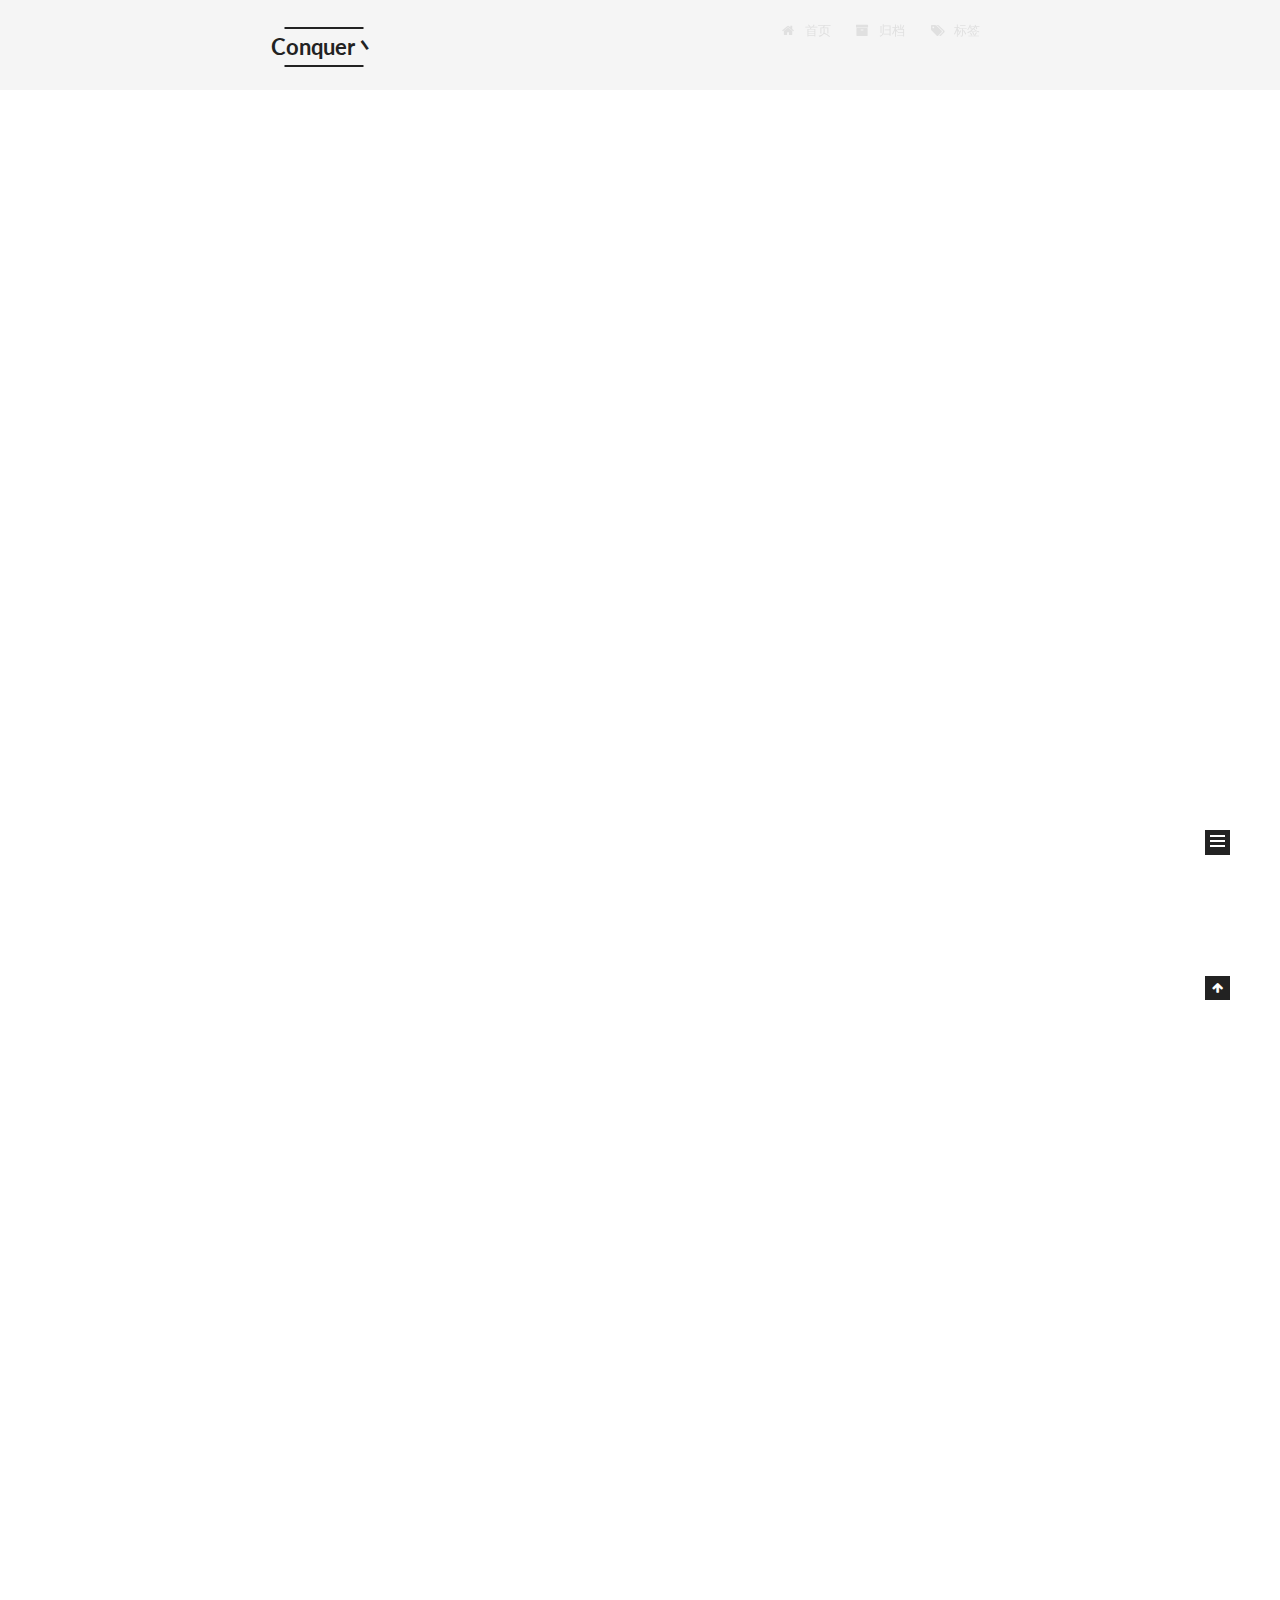
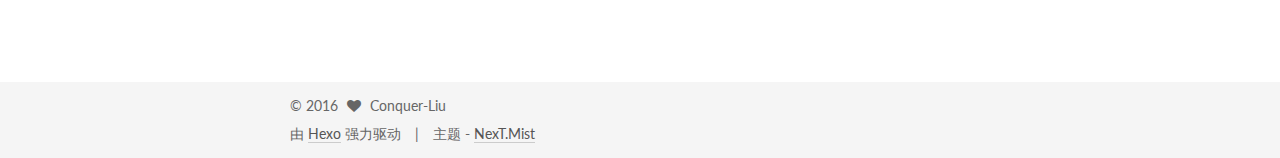
==== commit 268ae91e: "Site updated: 2016-05-24 16:29:39" ====
--- a/index.html
+++ b/index.html
@@ -276,253 +276,13 @@
 
       
         
-          
-            <p></p><p>本秘籍收录了一些Git和Github非常酷同时又少有人知的功能。灵感来自于<a href="https://github.com/holman" target="_blank">Zach Holman</a>在2012年Aloha Ruby Conference和2013年WDCNZ上所做的演讲：<a href="http://www.confreaks.com/videos/1229-aloharuby2012-git-and-github-secrets" target="_blank">Git and GitHub Secrets</a>(<a href="https://speakerdeck.com/holman/git-and-github-secrets" target="_blank">slides</a>)和<a href="https://vimeo.com/72955426" target="_blank">More Git and GitHub Secrets</a>(<a href="https://speakerdeck.com/holman/more-git-and-github-secrets" target="_blank">slides</a>)。</p><p></p>
-<p></p><p><em>Read this in other languages: <a href="../en/index.html">English</a>, <a href="../ko/index.html">한국어</a>, <a href="../ja/index.html">日本語</a>, <a href="../zh/index.html">简体中文</a>.</em></p><p></p>
-<p></p><h1 id="">目录</h1><p></p>
-<p><ul></ul></p>
-<p><li><a href="#github">GitHub</a><ul></ul></li></p>
-<p><li><a href="#%E8%B0%83%E6%95%B4tab%E5%AD%97%E7%AC%A6%E6%89%80%E4%BB%A3%E8%A1%A8%E7%9A%84%E7%A9%BA%E6%A0%BC%E6%95%B0">忽略空白字符变化</a></li></p>
-<p><li><a href="#%E8%B0%83%E6%95%B4tab%E5%AD%97%E7%AC%A6%E6%89%80%E4%BB%A3%E8%A1%A8%E7%9A%84%E7%A9%BA%E6%A0%BC%E6%95%B0">调整Tab字符所代表的空格数</a></li></p>
-<p><li><a href="#%E6%9F%A5%E7%9C%8B%E6%9F%90%E4%B8%AA%E7%94%A8%E6%88%B7%E7%9A%84commit%E5%8E%86%E5%8F%B2">查看某个用户的Commit历史</a></li></p>
-<p><li><a href="#%E5%85%8B%E9%9A%86%E6%9F%90%E4%B8%AA%E4%BB%93%E5%BA%93">克隆某个仓库</a></li></p>
-<p><li><a href="#%E5%B0%86%E6%9F%90%E4%B8%AA%E5%88%86%E6%94%AF%E4%B8%8E%E5%85%B6%E4%BB%96%E6%89%80%E6%9C%89%E5%88%86%E6%94%AF%E8%BF%9B%E8%A1%8C%E5%AF%B9%E6%AF%94">将某个分支与其他所有分支进行对比</a></li></p>
-<p><li><a href="#%E6%AF%94%E8%BE%83%E5%88%86%E6%94%AF">比较分支</a></li></p>
-<p><li><a href="#%E6%AF%94%E8%BE%83%E4%B8%8D%E5%90%8C%E6%B4%BE%E7%94%9F%E5%BA%93%E7%9A%84%E5%88%86%E6%94%AF">比较不同派生库的分支</a></li></p>
-<p><li><a href="#gists">Gists</a></li></p>
-<p><li><a href="#gitio">Git.io</a></li></p>
-<p><li><a href="#%E9%94%AE%E7%9B%98%E5%BF%AB%E6%8D%B7%E9%94%AE">键盘快捷键</a></li></p>
-<p><li><a href="#%E6%95%B4%E8%A1%8C%E9%AB%98%E4%BA%AE">整行高亮</a></li></p>
-<p><li><a href="#%E7%94%A8commit%E4%BF%A1%E6%81%AF%E5%85%B3%E9%97%ADissue">用commit信息关闭Issue</a></li></p>
-<p><li><a href="#%E9%93%BE%E6%8E%A5%E5%85%B6%E4%BB%96%E4%BB%93%E5%BA%93%E7%9A%84issue">链接其他仓库的Issue</a></li></p>
-<p><li><a href="#%E8%AE%BE%E7%BD%AEci%E5%AF%B9%E6%AF%8F%E6%9D%A1pull-request%E9%83%BD%E8%BF%9B%E8%A1%8C%E6%9E%84%E5%BB%BA">设置CI对每条Pull Request都进行构建</a></li></p>
-<p><li><a href="#markdown%E6%96%87%E4%BB%B6%E9%AB%98%E4%BA%AE%E8%AF%AD%E6%B3%95">Markdown文件高亮语法</a></li></p>
-<p><li><a href="#%E8%A1%A8%E6%83%85%E7%AC%A6">表情符</a></li></p>
-<p><li><a href="#%E9%9D%99%E6%80%81%E4%B8%8E%E5%8A%A8%E6%80%81%E5%9B%BE%E7%89%87">静态与动态图片</a><ul></ul></li></p>
-<p><li><a href="#%E5%9C%A8github-wiki%E4%B8%AD%E5%B5%8C%E5%85%A5%E5%9B%BE%E7%89%87">在GitHub Wiki中嵌入图片</a></li><br><br></p>
-<p><li><a href="#%E5%BF%AB%E9%80%9F%E5%BC%95%E7%94%A8">快速引用</a></li></p>
-<p><li><a href="#%E5%BF%AB%E9%80%9F%E6%B7%BB%E5%8A%A0%E8%AE%B8%E5%8F%AF%E8%AF%81">快速添加许可证</a></li></p>
-<p><li><a href="#%E4%BB%BB%E5%8A%A1%E5%88%97%E8%A1%A8">任务列表</a><ul></ul></li></p>
-<p><li><a href="#markdown%E6%96%87%E4%BB%B6%E4%B8%AD%E7%9A%84%E4%BB%BB%E5%8A%A1%E5%88%97%E8%A1%A8">Markdown文件中的任务列表</a></li><br><br></p>
-<p><li><a href="#%E7%9B%B8%E5%AF%B9%E9%93%BE%E6%8E%A5">相对链接</a></li></p>
-<p><li><a href="#github-pages%E7%9A%84%E5%85%83%E6%95%B0%E6%8D%AE%E4%B8%8E%E6%8F%92%E4%BB%B6%E6%94%AF%E6%8C%81">GitHub Pages的元数据与插件支持</a></li></p>
-<p><li><a href="#%E6%9F%A5%E7%9C%8Byaml%E6%A0%BC%E5%BC%8F%E7%9A%84%E5%85%83%E6%95%B0%E6%8D%AE">查看YAML格式的元数据</a></li></p>
-<p><li><a href="#%E6%B8%B2%E6%9F%93%E8%A1%A8%E6%A0%BC%E6%95%B0%E6%8D%AE">渲染表格数据</a></li></p>
-<p><li><a href="#diffs">Diffs</a><ul></ul></li></p>
-<p><li><a href="#%E5%8F%AF%E6%B8%B2%E6%9F%93%E6%96%87%E6%A1%A3%E7%9A%84diffs">可渲染文档的Diffs</a></li></p>
-<p><li><a href="#%E5%8F%AF%E5%8F%98%E5%8C%96%E5%9C%B0%E5%9B%BE">可变化地图</a></li></p>
-<p><li><a href="#%E5%9C%A8diff%E4%B8%AD%E6%8A%98%E5%8F%A0%E4%B8%8E%E6%89%A9%E5%B1%95%E4%BB%A3%E7%A0%81">在diff中折叠与扩展代码</a></li></p>
-<p><li><a href="#%E6%9F%A5%E7%9C%8Bpull-request%E7%9A%84diff%E5%92%8Cpatch">查看Pull Request的diff和patch</a></li></p>
-<p><li><a href="#%E6%B8%B2%E6%9F%93%E5%9B%BE%E5%83%8F%E5%8F%91%E7%94%9F%E7%9A%84%E5%8F%98%E5%8A%A8">渲染图像发生的变动</a></li><br><br></p>
-<p><li><a href="#hub">Hub</a></li></p>
-<p><li><a href="#%E8%B4%A1%E7%8C%AE%E5%86%85%E5%AE%B9%E7%9A%84%E8%87%AA%E5%8A%A8%E6%A3%80%E6%9F%A5">贡献内容的自动检查</a></li></p>
-<p><li><a href="#%E8%B4%A1%E7%8C%AE%E8%80%85%E6%8C%87%E5%8D%97">贡献者指南</a></li></p>
-<p><li><a href="#github%E8%B5%84%E6%BA%90">GitHub资源</a><ul></ul></li></p>
-<p><li><a href="#github%E8%AE%A8%E8%AE%BA">GitHub讨论</a></li><br><br><br><br></p>
-<p><li><a href="#git">Git</a><ul></ul></li></p>
-<p><li><a href="#%E5%89%8D%E4%B8%80%E4%B8%AA%E5%88%86%E6%94%AF">前一个分支</a></li></p>
-<p><li><a href="#stripspace%E5%91%BD%E4%BB%A4">Stripspace命令</a></li></p>
-<p><li><a href="#%E6%A3%80%E5%87%BApull-requests">检出Pull Requests</a></li></p>
-<p><li><a href="#%E6%8F%90%E4%BA%A4%E7%A9%BA%E6%94%B9%E5%8A%A8-trollface">提交空改动 :trollface:</a></li></p>
-<p><li><a href="#%E6%9B%B4%E7%9B%B4%E8%A7%82%E7%9A%84git-status">更直观的Git Status</a></li></p>
-<p><li><a href="#%E6%9B%B4%E7%9B%B4%E8%A7%82%E7%9A%84git-log">更直观的Git Log</a></li></p>
-<p><li><a href="#git%E6%9F%A5%E8%AF%A2">Git查询</a></li></p>
-<p><li><a href="#%E5%90%88%E5%B9%B6%E5%88%86%E6%94%AF">合并分支</a></li></p>
-<p><li><a href="#%E4%BD%BF%E7%94%A8%E7%BD%91%E9%A1%B5%E6%9F%A5%E7%9C%8B%E6%9C%AC%E5%9C%B0%E4%BB%93%E5%BA%93">使用网页查看本地仓库</a></li></p>
-<p><li><a href="#git%E9%85%8D%E7%BD%AE">Git配置</a><ul></ul></li></p>
-<p><li><a href="#git%E5%91%BD%E4%BB%A4%E8%87%AA%E5%AE%9A%E4%B9%89%E5%88%AB%E5%90%8D">Git命令自定义别名</a></li></p>
-<p><li><a href="#%E8%87%AA%E5%8A%A8%E6%9B%B4%E6%AD%A3">自动更正</a></li></p>
-<p><li><a href="#%E5%B8%A6%E9%A2%9C%E8%89%B2%E8%BE%93%E5%87%BA">带颜色输出</a></li><br><br></p>
-<p><li><a href="#git%E8%B5%84%E6%BA%90">Git资源</a><ul></ul></li></p>
-<p><li><a href="#git%E5%8F%82%E8%80%83%E4%B9%A6%E7%B1%8D">Git参考书籍</a></li><br><br><br><br><br></p>
-<p></p><h2 id="github">GitHub</h2><p></p>
-<p></p><h3 id="">忽略空白字符变化</h3><p></p>
-<p></p><p>在任意diff页面的URL后加上<code>?w=1</code>，可以去掉那些只是空白字符的变化，使你能更专注于代码的变化。</p><p></p>
-<p></p><p><img src="https://camo.githubusercontent.com/797184940defadec00393e6559b835358a863eeb/68747470733a2f2f6769746875622d696d616765732e73332e616d617a6f6e6177732e636f6d2f626c6f672f323031312f736563726574732f776869746573706163652e706e67" alt="Diff without whitespace"></p><p></p>
-<p></p><p><a href="https://github.com/blog/967-github-secrets" target="_blank"><em>详见 GitHub secrets.</em></a></p><p></p>
-<p></p><h3 id="tab">调整Tab字符所代表的空格数</h3><p></p>
-<p></p><p>在diff或者file页面的URL后面加上<code>?ts=4</code>，这样当显示tab字符的长度时就会是4个空格的长度，不再是默认的8个空格。<code>ts</code>后面的数字还可以根据你个人的偏好进行修改。不过，这个小诀窍在Gists页面和raw file页面不起作用。</p><p></p>
-<p></p><p>下面是我们在Go语言的source file页面URL后加<code>?ts=4</code><a href="https://github.com/pengwynn/flint/blob/master/flint/flint.go" target="_blank">前</a>的例子：</p><p></p>
-<p></p><p><img src="http://i.imgur.com/GIT1Fr0.png" alt="Before, tab space example"></p><p></p>
-<p></p><p>然后是我们添加<code>?ts=4</code><a href="https://github.com/pengwynn/flint/blob/master/flint/flint.go?ts=4" target="_blank">后</a>的例子：</p><p></p>
-<p></p><p><img src="http://i.imgur.com/70FL4H9.png" alt="After, tab space example"></p><p></p>
-<p></p><h3 id="commit">查看某个用户的Commit历史</h3><p></p>
-<p></p><p>查看某个用户的所有提交历史，只需在commits页面URL后加上<code>?author=username</code>。</p><p></p>
-<p><pre><code><a href="https://github.com/rails/rails/commits/master?author=dhh" target="_blank" rel="external">https://github.com/rails/rails/commits/master?author=dhh</a><br></code></pre></p><p><img src="http://i.imgur.com/mDWwuaY.png" alt="DHH commit history"></p><p></p>
-<p></p><p><a href="https://help.github.com/articles/differences-between-commit-views" target="_blank"><em>深入了解提交视图之间的区别</em></a></p><p></p>
-<p></p><h3 id="">克隆某个仓库</h3><p></p>
-<p></p><p>当我们克隆某一资源时，可以不要那个<code>.git</code>后缀。</p><p></p>
-<p><pre><code class="lang-bash">$ git clone <a href="https://github.com/tiimgreen/github-cheat-sheet" target="_blank" rel="external">https://github.com/tiimgreen/github-cheat-sheet</a><br></code></pre></p>
-<p></p><p><a href="http://git-scm.com/docs/git-clone" target="_blank"><em>更多对 Git <code>clone</code> 命令的介绍.</em></a></p><p></p>
-<p></p><h3 id="">将某个分支与其他所有分支进行对比</h3><p></p>
-<p></p><p>当你点击某个仓库的分支（Branches）选项卡时</p><p></p>
-<p><pre><code><a href="https://github.com/{user}/{repo}/branches" target="_blank" rel="external">https://github.com/{user}/{repo}/branches</a><br></code></pre></p><p>你会看到一个包含所有未合并的分支的列表。</p><p></p>
-<p></p><p>你可以在这里查看比较（Compare）页面或点击删除某个分支。</p><p></p>
-<p></p><p><img src="http://i.imgur.com/gKWPe8a.png" alt="Compare branches not merged into master in jquery/jquery repo - https://github.com/jquery/jquery/branches"></p><p></p>
-<p></p><p>有的时候我们需要将多个分支与一个非主分支（master）进行对比，此时可以通过在URL后加入要比较的分支名来实现：</p><p></p>
-<p><pre><code><a href="https://github.com/{user}/{repo}/branches/{branch}" target="_blank" rel="external">https://github.com/{user}/{repo}/branches/{branch}</a><br></code></pre></p><p><img src="http://i.imgur.com/jpc6Urb.png" alt="Compare branches not merged into `1.x-master` in jquery/jquery repo - https://github.com/jquery/jquery/branches/1.x-master"></p><p></p>
-<p></p><p>可以在URL后加上<code>?merged=1</code>来查看已经合并了的分支。</p><p></p>
-<p></p><p><img src="http://i.imgur.com/KmYyCVh.png" alt="Compare branches merged in to `1.x-master` in jquery/jquery repo - https://github.com/jquery/jquery/branches/1.x-master?merged=1"></p><p></p>
-<p></p><p>你可以使用这个界面来替代命令行直接删除分支。</p><p></p>
-<p></p><h3 id="">比较分支</h3><p></p>
-<p></p><p>如果我们想要比较两个分支，可以像下面一样修改URL：</p><p></p>
-<p><pre><code><a href="https://github.com/user/repo/compare/{range}" target="_blank" rel="external">https://github.com/user/repo/compare/{range}</a><br></code></pre></p><p>其中<code>{range} = master…4-1-stable</code></p><p></p>
-<p></p><p>例如：</p><p></p>
-<p><pre><code><a href="https://github.com/rails/rails/compare/master...4-1-stable" target="_blank" rel="external">https://github.com/rails/rails/compare/master...4-1-stable</a><br></code></pre></p><p><img src="http://i.imgur.com/0Z52X5Y.png" alt="Rails branch compare example"></p><p></p>
-<p></p><p><code>{range}</code>还可以使用下面的形式:</p><p></p>
-<p><pre><code><a href="https://github.com/rails/rails/compare/master@{1.day.ago}...master" target="_blank" rel="external">https://github.com/rails/rails/compare/master@{1.day.ago}...master</a><br><a href="https://github.com/rails/rails/compare/master@{2014-10-04}...master" target="_blank" rel="external">https://github.com/rails/rails/compare/master@{2014-10-04}...master</a><br></code></pre></p><p><em>日期格式 <code>YYYY-DD-MM</code></em></p><p></p>
-<p></p><p><img src="http://i.imgur.com/5dtzESz.png" alt="Another compare example"></p><p></p>
-<p></p><p>…这样你就能查看master分支上一段时间或者指定日期内的改动。</p><p></p>
-<p></p><p><a href="https://help.github.com/articles/comparing-commits-across-time" target="_blank"><em>了解更多关于比较跨时间段的提交记录.</em></a></p><p></p>
-<p></p><h3 id="">比较不同派生库的分支</h3><p></p>
-<p></p><p>想要对派生仓库（Forked Repository）之间的分支进行比较，可以像下面这样修改URL实现：</p><p></p>
-<p><pre><code><a href="https://github.com/user/repo/compare/{foreign-user}:{branch}...{own-branch}" target="_blank" rel="external">https://github.com/user/repo/compare/{foreign-user}:{branch}...{own-branch}</a><br></code></pre></p><p>例如：</p><p></p>
-<p><pre><code><a href="https://github.com/rails/rails/compare/byroot:master...master" target="_blank" rel="external">https://github.com/rails/rails/compare/byroot:master...master</a><br></code></pre></p><p><img src="http://i.imgur.com/Q1W6qcB.png" alt="Forked branch compare"></p><p></p>
-<p></p><h3 id="gists">Gists</h3><p></p>
-<p></p><p><a href="https://gist.github.com/" target="_blank">Gists</a> 给我们提供了一种不需要创建一个完整的仓库，使小段代码也可以工作的简单方式。</p><p></p>
-<p></p><p><img src="http://i.imgur.com/VkKI1LC.png?1" alt="Gist"></p><p></p>
-<p></p><p>Gist的URL后加上<code>.pibb</code>，可以得到更适合嵌入到其他网站的HTML版本。</p><p></p>
-<p></p><p>Gists还可以像任何标准仓库一样被克隆。</p><p></p>
-<p><pre><code class="lang-bash">$ git clone <a href="https://gist.github.com/tiimgreen/" target="_blank" rel="external">https://gist.github.com/tiimgreen/</a><span class="hljs-number">10545817</span><br></code></pre></p>
-<p></p><p><img src="http://i.imgur.com/dULZXXo.png" alt="Gists"></p><p></p>
-<p></p><p><a href="https://help.github.com/articles/creating-gists" target="_blank"><em>进一步了解如何创建 gists.</em></a></p><p></p>
-<p></p><h3 id="gitio">Git.io</h3><p></p>
-<p></p><p><a href="http://git.io" target="_blank">Git.io</a>是Github的短网址服务。</p><p></p>
-<p></p><p><img src="http://i.imgur.com/6JUfbcG.png?1" alt="Git.io"></p><p></p>
-<p></p><p>你可以通过Curl命令以普通HTTP协议使用它：</p><p></p>
-<p><pre><code class="lang-bash">$ curl -i <a href="http://git.io" target="_blank" rel="external">http://git.io</a> -F <span class="hljs-string">“url=<a href="https://github.com/" target="_blank" rel="external">https://github.com/</a>…”</span><br>HTTP/<span class="hljs-number">1.1</span> <span class="hljs-number">201</span> Created<br>Location: <a href="http://git.io/abc123" target="_blank" rel="external">http://git.io/abc123</a></code></pre></p>
-<p>$ curl -i <a href="http://git.io/abc123" target="_blank" rel="external">http://git.io/abc123</a><br>HTTP/<span class="hljs-number">1.1</span> <span class="hljs-number">302</span> Found<br>Location: <a href="https://github.com/" target="_blank" rel="external">https://github.com/</a>…<br></p>
-<p></p><p><a href="https://github.com/blog/985-git-io-github-url-shortener" target="_blank"><em>进一步了解 Git.io.</em></a></p><p></p>
-<p></p><h3 id="">键盘快捷键</h3><p></p>
-<p></p><p>在仓库主页上提供了快捷键方便快速导航。</p><p></p>
-<p><ul></ul></p>
-<p><li>按 <code>t</code> 键会打开一个文件浏览器。</li></p>
-<p><li>按 <code>w</code> 键会打开分支选择菜单。</li></p>
-<p><li>按 <code>s</code> 键会激活顶端的命令栏  (Command Bar)。</li></p>
-<p><li>按 <code>l</code> 键编辑Issue列表页的标签。</li></p>
-<p><li><strong>查看文件内容时</strong>（如：<code><a href="https://github.com/tiimgreen/github-cheat-sheet/blob/master/README.md" target="_blank" rel="external">https://github.com/tiimgreen/github-cheat-sheet/blob/master/README.md</a></code>），按 <code>y</code> 键将会冻结这个页面，这样就算代码被修改了也不会影响你当前看到的。</li><br></p>
-<p></p><p>按<code>?</code>查看当前页面支持的快捷键列表：</p><p></p>
-<p></p><p><img src="http://i.imgur.com/y5ZfNEm.png" alt="Keyboard shortcuts"></p><p></p>
-<p></p><p><a href="https://help.github.com/articles/using-the-command-bar" target="_blank"><em>进一步了解如何使用 Command Bar.</em></a></p><p></p>
-<p></p><h3 id="">整行高亮</h3><p></p>
-<p></p><p>在代码文件地址后加上<code>#L52</code>或者单击行号52都会将第52行代码高亮显示。</p><p></p>
-<p></p><p>多行高亮也可以，比如用<code>#L53-L60</code>选择范围，或者按住 <code>shift</code>键，然后再点击选择的两行。</p><p></p>
-<p><pre><code><a href="https://github.com/rails/rails/blob/master/activemodel/lib/active_model.rb#L53-L60" target="_blank" rel="external">https://github.com/rails/rails/blob/master/activemodel/lib/active_model.rb#L53-L60</a><br></code></pre></p><p><img src="http://i.imgur.com/8AhjrCz.png" alt="整行高亮"></p><p></p>
-<p></p><h3 id="commitissue">用commit信息关闭Issue</h3><p></p>
-<p></p><p>如果某个提交修复了一个Issue，当提交到master分支时，提交信息里可以使用<code>fix/fixes/fixed</code>, <code>close/closes/closed</code> 或者 <code>resolve/resolves/resolved</code>等关键词，后面再跟上Issue号，这样就会关闭这个Issue。</p><p></p>
-<p><pre><code class="lang-bash">$ git commit -m <span class="hljs-string">“Fix screwup, fixes #12”</span><br></code></pre></p>
-<p></p><p>这将会关闭Issue #12，并且在Issue讨论列表里关联引用这次提交。</p><p></p>
-<p></p><p><img src="http://i.imgur.com/Uh1gZdx.png" alt="Closing Repo"></p><p></p>
-<p></p><p><a href="https://help.github.com/articles/closing-issues-via-commit-messages" target="_blank"><em>进一步了解通过提交信息关闭Issue.</em></a></p><p></p>
-<p></p><h3 id="issue">链接其他仓库的Issue</h3><p></p>
-<p></p><p>如果你想引用到同一个仓库中的一个Issue，只需使用井号 <code>#</code> 加上Issue号，这样就会自动创建到此Issue的链接。</p><p></p>
-<p></p><p>要链接到其他仓库的Issue，就使用<code>user_name/repo_name#ISSUE_NUMBER</code>的方式，例如<code>tiimgreen/toc#12</code>。</p><p></p>
-<p></p><p><img src="https://camo.githubusercontent.com/447e39ab8d96b553cadc8d31799100190df230a8/68747470733a2f2f6769746875622d696d616765732e73332e616d617a6f6e6177732e636f6d2f626c6f672f323031312f736563726574732f7265666572656e6365732e706e67" alt="Cross-Link Issues"></p><p></p>
-<p></p><h3 id="cipull-request">设置CI对每条Pull Request都进行构建</h3><p></p>
-<p></p><p>如果配置正确，<a href="https://travis-ci.org/" target="_blank">Travis CI</a>会为每个你收到的Pull Request执行构建，就像每次提交也会触发构建一样。想了解更多关于Travis CI的信息，请看 <a href="http://docs.travis-ci.com/user/getting-started/" target="_blank">Travis CI入门</a>。</p><p></p>
-<p></p><p><a href="https://github.com/octokit/octokit.rb/pull/452" target="_blank"><img src="https://cloud.githubusercontent.com/assets/1687642/2700187/3a88838c-c410-11e3-9a46-e65e2a0458cd.png" alt="Travis CI status"></a></p><p></p>
-<p></p><p><a href="https://github.com/blog/1227-commit-status-api" target="_blank"><em>进一步了解 Commit status API.</em></a></p><p></p>
-<p></p><h3 id="markdown">Markdown文件高亮语法</h3><p></p>
-<p></p><p>例如，可以像下面这样在你的Markdown文件里为Ruby代码添加语法高亮：</p><p></p>
-<p><pre><code><figure class="highlight ruby"><table><tr><td class="gutter"><pre><span class="line">1</span><br><span class="line">2</span><br><span class="line">3</span><br><span class="line">4</span><br></pre></td><td class="code"><pre><span class="line"><span class="keyword">require</span> &amp;<span class="comment">#39;tabbit&amp;#39;</span></span><br><span class="line">table = Tabbit.new(&amp;<span class="comment">#39;Name&amp;#39;, &amp;#39;Email&amp;#39;)</span></span><br><span class="line">table.add_row(&amp;<span class="comment">#39;Tim Green&amp;#39;, &amp;#39;tiimgreen<span class="doctag">@gmail</span>.com&amp;#39;)</span></span><br><span class="line">puts table.to_s</span><br></pre></td></tr></table></figure></code></pre></p>
-<p></p><p>效果像下面这样：</p><p></p>
-<p><pre><code class="lang-ruby"><span class="hljs-keyword">require</span> <span class="hljs-string">‘tabbit’</span><br>table = <span class="hljs-constant">Tabbit</span>.new(<span class="hljs-string">‘Name’</span>, <span class="hljs-string">‘Email’</span>)<br>table.add_row(<span class="hljs-string">‘Tim Green’</span>, <span class="hljs-string">‘tiimgreen@gmail.com’</span>)<br>puts table.to_s<br></code></pre></p>
-<p></p><p>Github使用 <a href="https://github.com/github/linguist" target="_blank">Linguist</a> 做语言识别和语法高亮。你可以仔细阅读 <a href="https://github.com/github/linguist/blob/master/lib/linguist/languages.yml" target="_blank">languages YAML file</a>，了解有哪些可用的关键字。</p><p></p>
-<p></p><p><a href="https://help.github.com/articles/github-flavored-markdown" target="_blank"><em>进一步了解 GitHub Flavored Markdown.</em></a></p><p></p>
-<p></p><h3 id="">表情符</h3><p></p>
-<p></p><p>可以在Pull Requests, Issues, 提交消息, Markdown文件里加入表情符。使用方法<code>:name_of_emoji:</code></p><p></p>
-<p><pre><code>:smile:<br></code></pre></p><p>将输出一个笑脸：</p><p></p>
-<p></p><p>:smile:</p><p></p>
-<p></p><p>Github支持的完整表情符号列表详见<a href="http://www.emoji-cheat-sheet.com/" target="_blank">emoji-cheat-sheet.com</a> 或 <a href="https://github.com/scotch-io/All-Github-Emoji-Icons" target="_blank">scotch-io/All-Github-Emoji-Icons</a>。</p><p></p>
-<p></p><p>Github上使用最多的5个表情符号是：</p><p></p>
-<p><ol></ol></p>
-<p><li>:shipit: - <code>:shipit:</code></li></p>
-<p><li>:sparkles: - <code>:sparkles:</code></li></p>
-<p><li>:-1: - <code>:-1:</code></li></p>
-<p><li>:+1: - <code>:+1:</code></li></p>
-<p><li>:clap: - <code>:clap:</code></li><br></p>
-<p></p><h3 id="">静态与动态图片</h3><p></p>
-<p></p><p>注释和README等文件里也可以使用图片和GIF动画：</p><p></p>
-<p><pre><code><img src="http://www.sheawong.com/wp-content/uploads/2013/08/keephatin.gif" alt="Alt Text"><br></code></pre></p><p><img src="http://www.sheawong.com/wp-content/uploads/2013/08/keephatin.gif" alt="Peter don&#39;t care"></p><p></p>
-<p></p><p>所有图片都缓存在Gitub，不用担心你的站点不能访问时就看不到图片了。</p><p></p>
-<p></p><h4 id="github-wiki">在GitHub Wiki中嵌入图片</h4><p></p>
-<p></p><p>有多种方法可以在Wiki页面里嵌入图片。既可以像上一条里那样使用标准的Markdown语法，也可以像下面这样指定图片的高度或宽度：</p><p></p>
-<p><pre><code class="lang-markdown">[[ <a href="http://www.sheawong.com/wp-content/uploads/2013/08/keephatin.gif" target="_blank" rel="external">http://www.sheawong.com/wp-content/uploads/2013/08/keephatin.gif</a> | height = 100px ]]<br></code></pre></p>
-<p></p><p>结果：</p><p></p>
-<p></p><p><img src="http://i.imgur.com/J5bMf7S.png" alt="Just a screenshot"></p><p></p>
-<p></p><h3 id="">快速引用</h3><p></p>
-<p></p><p>在注释话题里引用之前某个人所说的，只需选中文本，然后按 <code>r</code>键，想要的就会以引用的形式复制到你的输入框里。</p><p></p>
-<p></p><p><img src="https://f.cloud.github.com/assets/296432/124483/b0fa6204-6ef0-11e2-83c3-256c37fa7abc.gif" alt="Quick Quote"></p><p></p>
-<p></p><p><a href="https://github.com/blog/1399-quick-quotes" target="_blank"><em>进一步了解快速引用.</em></a></p><p></p>
-<p></p><h3 id="">快速添加许可证</h3><p></p>
-<p></p><p>创建一个仓库时，Github会为你提供一个预置的软件许可列表：</p><p></p>
-<p></p><p><img src="http://i.imgur.com/Chqj4Fg.png" alt="License"></p><p></p>
-<p></p><p>对于已有的仓库，可以通过web界面创建文件来添加软件许可。输入<code>LICENSE</code>作为文件名后，同样可以从预置的列表中选择一个作为模板。</p><p></p>
-<p></p><p><img src="http://i.imgur.com/fTjQict.png" alt="License"></p><p></p>
-<p></p><p>这个技巧也适用于 <code>.gitignore</code> 文件。</p><p></p>
-<p></p><p><a href="https://help.github.com/articles/open-source-licensing" target="_blank"><em>进一步了解 open source licensing.</em></a></p><p></p>
-<p></p><h3 id="">任务列表</h3><p></p>
-<p></p><p>Issues和Pull requests里可以添加复选框，语法如下（注意空白符）：</p><p></p>
-<p><pre><code>- [ ] Be awesome</code></pre></p>
-<ul>
-<li>[ ] Prepare dinner<ul>
-<li>[ ] Research recipe</li>
-<li>[ ] Buy ingredients</li>
-<li>[ ] Cook recipe</li>
-</ul>
-</li>
-<li>[ ] Sleep<br><p><img src="http://i.imgur.com/jJBXhsY.png" alt="Task List"></p><br><p>当项目被选中时，它对应的Markdown源码也被更新了：</p><br><pre><code>- [x] Be awesome</code></pre></li>
-<li>[ ] Prepare dinner<ul>
-<li>[x] Research recipe</li>
-<li>[x] Buy ingredients</li>
-<li>[ ] Cook recipe</li>
-</ul>
-</li>
-<li>[ ] Sleep<br><p><a href="https://help.github.com/articles/writing-on-github#task-lists" target="_blank"><em>进一步了解任务列表.</em></a></p><br><h4 id="markdown">Markdown文件中的任务列表</h4><br><p>在完全适配Markdown语法的文件中可以使用以下语法加入一个<strong>只读</strong>的任务列表</p><br><pre><code>- [ ] Mercury</code></pre></li>
-<li>[x] Venus</li>
-<li>[x] Earth<ul>
-<li>[x] Moon</li>
-</ul>
-</li>
-<li>[x] Mars<ul>
-<li>[ ] Deimos</li>
-<li>[ ] Phobos<br><ul><br><li><input name="quiz-row-1-0" id="quiz-row-1-0-0" type="checkbox"><label class="quiz-label" for="quiz-row-1-0-0"> Mercury</label></li><br><li><input name="quiz-row-1-0" id="quiz-row-1-0-1" type="checkbox" checked><label class="quiz-label" for="quiz-row-1-0-1"> Venus</label></li><br><li><input name="quiz-row-1-0" id="quiz-row-1-0-3" type="checkbox" checked><label class="quiz-label" for="quiz-row-1-0-3"> Earth<ul><br><li><input name="quiz-row-1-0" id="quiz-row-1-0-2" type="checkbox" checked><label class="quiz-label" for="quiz-row-1-0-2"> Moon</label></li><br></ul><br></label></li><br><li><input name="quiz-row-1-0" id="quiz-row-1-0-6" type="checkbox" checked><label class="quiz-label" for="quiz-row-1-0-6"> Mars<ul><br><li><input name="quiz-row-1-0" id="quiz-row-1-0-4" type="checkbox"><label class="quiz-label" for="quiz-row-1-0-4"> Deimos</label></li><br><li><input name="quiz-row-1-0" id="quiz-row-1-0-5" type="checkbox"><label class="quiz-label" for="quiz-row-1-0-5"> Phobos</label></li><br></ul><br></label></li><br></ul><br><p><a href="https://github.com/blog/1825-task-lists-in-all-markdown-documents" target="_blank"><em>进一步了解Markdown文件中的任务列表</em></a></p><br><h3 id="">相对链接</h3><br><p>Markdown文件里链接到内部内容时推荐使用相对链接。</p><br><pre><code class="lang-markdown"><a href="span class=&quot;hljs-link_url&quot;&gt;#awesome-section&lt;/span"><span class="hljs-link_label">Link to a header</span></a><br><a href="span class=&quot;hljs-link_url&quot;&gt;docs/readme&lt;/span"><span class="hljs-link_label">Link to a file</span></a><br></code></pre><br><p>绝对链接会在URL改变时（例如重命名仓库、用户名改变，建立分支项目）被更新。使用相对链接能够保证你的文档不受此影响。</p><br><p><a href="https://help.github.com/articles/relative-links-in-readmes" target="_blank"><em>进一步了解相对链接.</em></a></p><br><h3 id="github-pages">GitHub Pages的元数据与插件支持</h3><br><p>在Jekyll页面和文章里，仓库信息可在 <code>site.github</code> 命名空间下找到，也可以显示出来，例如，使用 <code>{{ site.github.project_title }}</code>显示项目标题。</p><br><p>Jemoji和jekyll-mentions插件为你的Jekyll文章和页面增加了<a href="#emojis">emoji</a>和<a href="https://github.com/blog/821" target="_blank">@mentions</a>功能。</p><br><p><a href="https://github.com/blog/1797-repository-metadata-and-plugin-support-for-github-pages" target="_blank"><em>了解更多 GitHub Pages的元数据和插件支持.</em></a></p><br><h3 id="yaml">查看YAML格式的元数据</h3><br><p>许多博客站点，比如基于<a href="http://jekyllrb.com/" target="_blank">Jekyll</a>的<a href="http://pages.github.com/" target="_blank">GitHub Pages</a>，都依赖于一些文章头部的YAML格式的元数据。Github会将其渲染成一个水平表格，方便阅读。</p><br><p><img src="https://camo.githubusercontent.com/47245aa16728e242f74a9a324ce0d24c0b916075/68747470733a2f2f662e636c6f75642e6769746875622e636f6d2f6173736574732f36343035302f313232383236372f65303439643063362d323761302d313165332d396464382d6131636432323539393334342e706e67" alt="YAML metadata"></p><br><p><a href="https://github.com/blog/1647-viewing-yaml-metadata-in-your-documents" target="_blank"><em>进一步了解 在文档里查看YAML元数据.</em></a></p><br><h3 id="">渲染表格数据</h3><br><p>GitHub支持将 <code>.csv</code> (comma分隔)和<code>.tsv</code> (tab分隔)格式的文件渲染成表格数据。</p><br><p><img src="https://camo.githubusercontent.com/1b6dd0157ffb45d9939abf14233a0cb13b3b4dfe/68747470733a2f2f662e636c6f75642e6769746875622e636f6d2f6173736574732f3238323735392f3937363436322f33323038336463652d303638642d313165332d393262322d3566323863313061353035392e706e67" alt="Tabular data"></p><br><p><a href="https://github.com/blog/1601-see-your-csvs" target="_blank"><em>进一步了解渲染表格数据.</em></a></p><br><h3 id="diffs">Diffs</h3><br><h4 id="diffs">可渲染文档的Diffs</h4><br><p>提交和Pull Requests里包含有Github支持的可渲染文档（比如Markdown）会提供<em>source</em> 和 <em>rendered</em> 两个视图功能。</p><br><p><img src="https://github-images.s3.amazonaws.com/help/repository/rendered_prose_diff.png" alt="Source / Rendered view"></p><br><p>点击 &quot;rendered&quot; 按钮，看看改动在渲染后的显示效果。当你添加、删除或修改文本时，渲染纯文本视图非常方便。</p><br><p><img src="https://f.cloud.github.com/assets/17715/2003056/3997edb4-862b-11e3-90be-5e9586edecd7.png" alt="Rendered Prose Diffs"></p><br><p><a href="https://github.com/blog/1784-rendered-prose-diffs" target="_blank"><em>进一步了解渲染纯文本视图Diffs.</em></a></p><br><h4 id="">可变化地图</h4><br><p>当你在GitHub上查看一个包含地理数据的提交或pull request时，Github可以显示数据变动的视觉表示。</p><br><p><a href="https://github.com/benbalter/congressional-districts/commit/2233c76ca5bb059582d796f053775d8859198ec5" target="_blank"><img src="https://f.cloud.github.com/assets/282759/2090660/63f2e45a-8e97-11e3-9d8b-d4c8078b004e.gif" alt="Diffable Maps"></a></p><br><p><a href="https://github.com/blog/1772-diffable-more-customizable-maps" target="_blank"><em>进一步了解可比较地图.</em></a></p><br><h4 id="diff">在diff中折叠与扩展代码</h4><br><p>你可以通过点击diff边栏里的 <em>unfold</em> 按钮来多显示几行上下文。你可以一直点击 <em>unfold</em> 按钮直到显示了文件的全部内容。这个功能在所有GitHub产生的diff界面都可以使用。</p><br><p><img src="https://f.cloud.github.com/assets/22635/1610539/863c1f64-5584-11e3-82bf-151b406a272f.gif" alt="Expanding Context in Diffs"></p><br><p><a href="https://github.com/blog/1705-expanding-context-in-diffs" target="_blank"><em>进一步了解扩展Diff上下文.</em></a></p><br><h4 id="pull-requestdiffpatch">查看Pull Request的diff和patch</h4><br><p>在Pull Request的URL后面加上 <code>.diff</code> 或 <code>.patch</code> 的扩展名就可以得到它的diff或patch文件，例如：</p><br><pre><code><a href="https://github.com/tiimgreen/github-cheat-sheet/pull/15" target="_blank" rel="external">https://github.com/tiimgreen/github-cheat-sheet/pull/15</a><br><a href="https://github.com/tiimgreen/github-cheat-sheet/pull/15.diff" target="_blank" rel="external">https://github.com/tiimgreen/github-cheat-sheet/pull/15.diff</a><br><a href="https://github.com/tiimgreen/github-cheat-sheet/pull/15.patch" target="_blank" rel="external">https://github.com/tiimgreen/github-cheat-sheet/pull/15.patch</a><br></code></pre><p><code>.diff</code> 扩展会使用普通文本格式显示如下内容：</p><br><pre><code>diff –git a/README.md b/README.md<br>index 88fcf69..8614873 100644<br>— a/README.md<br>+++ b/README.md<br>@@ -28,6 +28,7 @@ All the hidden and not hidden features of Git and GitHub. This cheat sheet was i</code></pre></li>
-<li><a href="#merged-branches">Merged Branches</a></li>
-<li><a href="#quick-licensing">Quick Licensing</a></li>
-<li><a href="#todo-lists">TODO Lists</a><br>+- <a href="#relative-links">Relative Links</a></li>
-<li><a href="#gitconfig-recommendations">.gitconfig Recommendations</a><ul>
-<li><a href="#aliases">Aliases</a></li>
-<li><a href="#auto-correct">Auto-correct</a><br>@@ -381,6 +382,19 @@ When they are clicked, they will be updated in the pure Markdown:</li>
-</ul>
-</li>
-<li>[ ] Sleep</li>
-</ul>
-</li>
-</ul>
-<p>(…)<br></p><h4 id="">渲染图像发生的变动</h4><p></p>
-<p></p><p>GitHub可以显示包括PNG、JPG、GIF、PSD在内的多种图片格式并提供了几种方式来比较这些格式的图片文件版本间的不同。</p><p></p>
-<p></p><p><a href="https://github.com/blog/1845-psd-viewing-diffing" target="_blank"><img src="https://cloud.githubusercontent.com/assets/2546/3165594/55f2798a-eb56-11e3-92e7-b79ad791a697.gif" alt="Diffable PSD"></a></p><p></p>
-<p></p><p><a href="https://help.github.com/articles/rendering-and-diffing-images" target="_blank"><em>查看更多关于渲染图像变动的内容</em></a></p><p></p>
-<p></p><h3 id="hub">Hub</h3><p></p>
-<p></p><p><a href="https://github.com/github/hub" target="_blank">Hub</a>是一个对Git进行了封装的命令行工具，可以帮助你更方便的使用Github。</p><p></p>
-<p></p><p>这使得你可以像下面这样进行克隆：</p><p></p>
-<p><pre><code class="lang-bash">$ hub clone tiimgreen/toc<br></code></pre></p>
-<p></p><p><a href="https://github.com/github/hub#commands" target="_blank"><em>查看更多Hub提供的超酷命令.</em></a></p><p></p>
-<p></p><h3 id="">贡献内容的自动检查</h3><p></p>
-<p></p><p>假设你想人们使用你的项目并给你的项目做出贡献，你往往需要回答他们常见问题。这个项目是干什么用的？我如何使用它？允许我怎样使用？我如何为项目出力？我怎样配置开发环境？我怎么能保证新功能不会破坏已有的功能？</p><p></p>
-<p></p><p><a href="https://github.com/rafalchmiel/friction" target="_blank">Friction</a>是一个命令行脚本，用来检查你的项目是否<a href="https://github.com/rafalchmiel/friction/wiki" target="_blank">回答了这些问题</a>。下面是示例输出：</p><p></p>
-<p></p><p><a href="https://github.com/rafalchmiel/friction" target="_blank"><img src="http://i.imgur.com/4EgpWo4.png" alt="Friction output"></a></p><p></p>
-<p></p><p><em>Friction 支持 MRI 2.1.0, MRI 2.0.0 和 MRI 1.9.3.</em></p><p></p>
-<p></p><h3 id="">贡献者指南</h3><p></p>
-<p></p><p>在你的仓库的根目录添加一个名为 <code>CONTRIBUTING</code> 的文件后，贡献者在新建Issue或Pull Request时会看到这个文件的链接。</p><p></p>
-<p></p><p><img src="https://camo.githubusercontent.com/71995d6b0e620a9ef1ded00a04498241c69dd1bf/68747470733a2f2f6769746875622d696d616765732e73332e616d617a6f6e6177732e636f6d2f736b697463682f6973737565732d32303132303931332d3136323533392e6a7067" alt="Contributing Guidelines"></p><p></p>
-<p></p><p><a href="https://github.com/blog/1184-contributing-guidelines" target="_blank"><em>进一步了解贡献者指南.</em></a></p><p></p>
-<p></p><h3 id="github">GitHub资源</h3><p></p>
-<table><br><thead><br><tr><br><th>Title</th><br><th>Link</th><br></tr><br></thead><br><tbody><br><tr><br><td>GitHub Explore</td><br><td><a href="https://github.com/explore" target="_blank">https://github.com/explore</a></td><br></tr><br><tr><br><td>GitHub Blog</td><br><td><a href="https://github.com/blog" target="_blank">https://github.com/blog</a></td><br></tr><br><tr><br><td>GitHub Help</td><br><td><a href="https://help.github.com/" target="_blank">https://help.github.com/</a></td><br></tr><br><tr><br><td>GitHub Training</td><br><td><a href="http://training.github.com/" target="_blank">http://training.github.com/</a></td><br></tr><br><tr><br><td>GitHub Developer</td><br><td><a href="https://developer.github.com/" target="_blank">https://developer.github.com/</a></td><br></tr><br></tbody><br></table><br><h4 id="github">GitHub讨论</h4><br><table><br><thead><br><tr><br><th>Title</th><br><th>Link</th><br></tr><br></thead><br><tbody><br><tr><br><td>How GitHub Uses GitHub to Build GitHub</td><br><td><a href="https://www.youtube.com/watch?v=qyz3jkOBbQY" target="_blank">https://www.youtube.com/watch?v=qyz3jkOBbQY</a></td><br></tr><br><tr><br><td>Introduction to Git with Scott Chacon of GitHub</td><br><td><a href="https://www.youtube.com/watch?v=ZDR433b0HJY" target="_blank">https://www.youtube.com/watch?v=ZDR433b0HJY</a></td><br></tr><br><tr><br><td>How GitHub No Longer Works</td><br><td><a href="https://www.youtube.com/watch?v=gXD1ITW7iZI" target="_blank">https://www.youtube.com/watch?v=gXD1ITW7iZI</a></td><br></tr><br><tr><br><td>Git and GitHub Secrets</td><br><td><a href="https://www.youtube.com/watch?v=Foz9yvMkvlA" target="_blank">https://www.youtube.com/watch?v=Foz9yvMkvlA</a></td><br></tr><br><tr><br><td>More Git and GitHub Secrets</td><br><td><a href="https://www.youtube.com/watch?v=p50xsL-iVgU" target="_blank">https://www.youtube.com/watch?v=p50xsL-iVgU</a></td><br></tr><br></tbody><br></table><br><h2 id="git">Git</h2><br><h3 id="">前一个分支</h3><br><p>快速检出上一个分支：</p><br><pre><code class="lang-bash">$ git checkout -<br><span class="hljs-comment"># Switched to branch ‘master’</span><br><br>$ git checkout -<br><span class="hljs-comment"># Switched to branch ‘next’</span><br><br>$ git checkout -<br><span class="hljs-comment"># Switched to branch ‘master’</span><br></code></pre><br><p><a href="http://git-scm.com/book/en/Git-Branching-Basic-Branching-and-Merging" target="_blank"><em>进一步了解 Git 分支.</em></a></p><br><h3 id="stripspace">Stripspace命令</h3><br><p>Git Stripspace命令可以:</p><br><ul><br><li>去掉行尾空白符</li><br><li>多个空行压缩成一行</li><br><li>必要时在文件末尾增加一个空行</li><br></ul><br><p>使用此命令时必须传入一个文件，像这样：</p><br><pre><code class="lang-bash">$ git stripspace &lt; README.md<br></code></pre><br><p><a href="http://git-scm.com/docs/git-stripspace" target="_blank"><em>进一步了解 Git <code>stripspace</code> 命令.</em></a></p><br><h3 id="pull-requests">检出Pull Requests</h3><br><p>Pull Request是一种GitHub上可以通过以下多种方式在本地被检索的特别分支：</p><br><p>检索某个分支并临时储存在本地的<code>FETCH_HEAD</code>中以便快速查看更改(diff)以及合并(merge)：</p><br><pre><code class="lang-bash">$ git fetch origin refs/pull/[PR-Number]/head<br></code></pre><br><p>通过refspec获取所有的Pull Request为本地分支：</p><br><pre><code class="lang-bash">$ git fetch origin <span class="hljs-string">‘+refs/pull/<em>/head:refs/remotes/origin/pr/</em>‘</span><br></code></pre><br><p>或在仓库的<code>.git/config</code>中加入下列设置来自动获取远程仓库中的Pull Request</p><br><pre><code>[remote &quot;origin&quot;]<br>    fetch = +refs/heads/<em>:refs/remotes/origin/</em><br>    url = git@github.com:tiimgreen/github-cheat-sheet.git<br></code></pre><pre><code>[remote &quot;origin&quot;]<br>    fetch = +refs/heads/<em>:refs/remotes/origin/</em><br>    url = git@github.com:tiimgreen/github-cheat-sheet.git<br>    fetch = +refs/pull/<em>/head:refs/remotes/origin/pr/</em><br></code></pre><p>对基于派生库的Pull Request，可以通过先<code>checkout</code>代表此Pull Request的远端分支再由此分支建立一个本地分支：</p><br><pre><code class="lang-bash">$ git checkout pr/<span class="hljs-number">42</span> pr-<span class="hljs-number">42</span><br></code></pre><br><p><a href="https://help.github.com/articles/checking-out-pull-requests-locally" target="_blank"><em>进一步了解如何检出pull request到本地.</em></a></p><br><h3 id="-trollface">提交空改动 :trollface:</h3><br><p>可以使用<code>–allow-empty</code>选项强制创建一个没有任何改动的提交：</p><br><pre><code class="lang-bash">$ git commit -m <span class="hljs-string">“Big-ass commit”</span> –allow-empty<br></code></pre><br><p>这样做在如下几种情况下是有意义的：</p><br><ul><br><li>标记一批工作或一个新功能的开始。</li><br><li>记录你对项目进行了跟代码无关的改动。</li><br><li>跟使用你仓库的其他人交流。</li><br><li>作为仓库的第一次提交，因为第一次提交日后是不能被rebase的： <code>git commit -m &quot;init repo&quot; –allow-empty</code>.</li><br></ul><br><h3 id="git-status">更直观的Git Status</h3><br><p>在命令行输入如下命令:</p><br><pre><code class="lang-bash">$ git status<br></code></pre><br><p>可以看到:</p><br><p><img src="http://i.imgur.com/o3PEHAA.png" alt="git status"></p><br><p>加上<code>-sb</code>选项:</p><br><pre><code class="lang-bash">$ git status -sb<br></code></pre><br><p>这回得到:</p><br><p><img src="http://i.imgur.com/xNI1bT0.png" alt="git status -sb"></p><br><p><a href="http://git-scm.com/docs/git-status" target="_blank"><em>进一步了解 Git <code>status</code> 命令.</em></a></p><br><h3 id="git-log">更直观的Git Log</h3><br><p>输入如下命令:</p><br><pre><code class="lang-bash">$ git log –all –graph –pretty=format:<span class="hljs-string">‘%Cred%h%Creset -%C(yellow)%d%Creset %s %Cgreen(%cr) %C(bold blue)&lt;%an&gt;%Creset’</span> –abbrev-commit –date=relative<br></code></pre><br><p>可以看到:</p><br><p><img src="http://i.imgur.com/R2z8l7c.png" alt="git log --all --graph --pretty=format:&#39;%Cred%h%Creset -%C(yellow)%d%Creset %s %Cgreen(%cr) %C(bold blue)&lt;%an&gt;%Creset&#39; --abbrev-commit --date=relative"></p><br><p>这要归功于<a href="http://stackoverflow.com/users/88355/palesz" target="_blank">Palesz</a>在stackoverflow的回答。</p><br><p><em>这个命令可以被用作别名，详细做法见<a href="https://github.com/tiimgreen/github-cheat-sheet#aliases" target="_blank">这里</a>。</em></p><br><p><a href="http://git-scm.com/docs/git-log" target="_blank"><em>进一步了解 Git <code>log</code> 命令.</em></a></p><br><h3 id="git">Git查询</h3><br><p>Git查询运行你在之前的所有提交信息里进行搜索，找到其中和搜索条件相匹配的最近的一条。</p><br><pre><code class="lang-bash">$ git show :/query<br></code></pre><br><p>这里 <code>query</code> （区别大小写）是你想要搜索的词语， 这条命令会找到包含这个词语的最后那个提交并显示变动详情。</p><br><pre><code class="lang-bash">$ git show :/typo<br></code></pre><br><p><img src="http://i.imgur.com/icaGiNt.png" alt="git show :/query"></p><br><ul><br><li>按 <code>q</code> 键退出命令。*</li><br></ul><br><h3 id="">合并分支</h3><br><p>输入命令:</p><br><pre><code class="lang-bash">$ git branch –merged<br></code></pre><br><p>这会显示所有已经合并到你当前分支的分支列表。 </p><br><p>相反地：</p><br><pre><code class="lang-bash">$ git branch –no-merged<br></code></pre><br><p>会显示所有还没有合并到你当前分支的分支列表。</p><br><p><a href="http://git-scm.com/docs/git-branch" target="_blank"><em>进一步了解 Git <code>branch</code> 命令.</em></a></p><br><h3 id="">使用网页查看本地仓库</h3><br><p>使用Git的 <code>instaweb</code> 可以立即在 <code>gitweb</code>中浏览你的工作仓库。这个命令是个简单的脚步，配置了<code>gitweb</code>和用来浏览本地仓库的Web服务器。<em>（译者注：默认需要lighttpd支持）</em></p><br><pre><code class="lang-bash">$ git instaweb<br></code></pre><br><p>执行后打开：</p><br><p><img src="http://i.imgur.com/Dxekmqc.png" alt="Git instaweb"></p><br><p><a href="http://git-scm.com/docs/git-instaweb" target="_blank"><em>进一步了解 Git <code>instaweb</code> 命令.</em></a></p><br><h3 id="git">Git配置</h3><br><p>所有Git配置都保存在你的<code>.gitconfig</code> 文件中。</p><br><h4 id="git">Git命令自定义别名</h4><br><p>别名用来帮助你定义自己的git命令。比如你可以定义 <code>git a</code> 来运行 <code>git add –all</code>。</p><br><p>要添加一个别名， 一种方法是打开 <code>~/.gitconfig</code> 文件并添加如下内容：</p><br><pre><code>[alias]<br>  co = checkout<br>  cm = commit<br>  p = push<br>  # Show verbose output about tags, branches or remotes<br>  tags = tag -l<br>  branches = branch -a<br>  remotes = remote -v<br></code></pre><p>…或者在命令行里键入：</p><br><pre><code class="lang-bash">$ git config –global alias.new<em>alias git</em><span class="hljs-keyword">function</span><br></code></pre><br><p>例如：</p><br><pre><code class="lang-bash">$ git config –global alias.cm commit<br></code></pre><br><p>指向多个命令的别名可以用引号来定义：</p><br><pre><code class="lang-bash">$ git config –global alias.ac <span class="hljs-string">‘add -A . &amp;&amp; commit’</span><br></code></pre><br><p>下面列出了一些有用的别名：</p><br><table><br><thead><br><tr><br><th>别名 Alias</th><br><th>命令 Command</th><br><th>如何设置 What to Type</th><br></tr><br></thead><br><tbody><br><tr><br><td><code>git cm</code></td><br><td><code>git commit</code></td><br><td><code>git config –global alias.cm commit</code></td><br></tr><br><tr><br><td><code>git co</code></td><br><td><code>git checkout</code></td><br><td><code>git config –global alias.co checkout</code></td><br></tr><br><tr><br><td><code>git ac</code></td><br><td><code>git add . -A</code> <code>git commit</code></td><br><td><code>git config –global alias.ac &#39;!git add -A &amp;&amp; git commit&#39;</code></td><br></tr><br><tr><br><td><code>git st</code></td><br><td><code>git status -sb</code></td><br><td><code>git config –global alias.st &#39;status -sb&#39;</code></td><br></tr><br><tr><br><td><code>git tags</code></td><br><td><code>git tag -l</code></td><br><td><code>git config –global alias.tags &#39;tag -l&#39;</code></td><br></tr><br><tr><br><td><code>git branches</code></td><br><td><code>git branch -a</code></td><br><td><code>git config –global alias.branches &#39;branch -a&#39;</code></td><br></tr><br><tr><br><td><code>git remotes</code></td><br><td><code>git remote -v</code></td><br><td><code>git config –global alias.remotes &#39;remote -v&#39;</code></td><br></tr><br><tr><br><td><code>git lg</code></td><br><td><code>git log –color –graph –pretty=format:&#39;%Cred%h%Creset -%C(yellow)%d%Creset %s %Cgreen(%cr) %C(bold blue)&lt;%an&gt;%Creset&#39; –abbrev-commit –</code></td><br><td><code>git config –global alias.lg &quot;log –color –graph –pretty=format:&#39;%Cred%h%Creset -%C(yellow)%d%Creset %s %Cgreen(%cr) %C(bold blue)&lt;%an&gt;%Creset&#39; –abbrev-commit –&quot;</code></td><br></tr><br></tbody><br></table><br><h4 id="">自动更正</h4><br><p>如果键入 <code>git comit</code> 你会看到如下输出：</p><br><pre><code class="lang-bash">$ git comit -m <span class="hljs-string">“Message”</span><br><span class="hljs-comment"># git: ‘comit’ is not a git command. See ‘git –help’.</span><br><br><span class="hljs-comment"># Did you mean this?</span><br><span class="hljs-comment">#   commit</span><br></code></pre><br><p>为了在键入 <code>comit</code> 调用 <code>commit</code>命令，只需启用自动纠错功能：</p><br><pre><code class="lang-bash">$ git config –global help.autocorrect <span class="hljs-number">1</span><br></code></pre><br><p>现在你就会看到：</p><br><pre><code class="lang-bash">$ git comit -m <span class="hljs-string">“Message”</span><br><span class="hljs-comment"># WARNING: You called a Git command named ‘comit’, which does not exist.</span><br><span class="hljs-comment"># Continuing under the assumption that you meant ‘commit’</span><br><span class="hljs-comment"># in 0.1 seconds automatically…</span><br></code></pre><br><h4 id="">带颜色输出</h4><br><p>要在你的Git命令输出里加上颜色的话，可以用如下命令：</p><br><pre><code class="lang-bash">$ git config –global color.ui <span class="hljs-number">1</span><br></code></pre><br><p><a href="http://git-scm.com/docs/git-config" target="_blank"><em>进一步了解 Git <code>config</code> 命令.</em></a></p><br><h3 id="git">Git资源</h3><br><table><br><thead><br><tr><br><th>Title</th><br><th>Link</th><br></tr><br></thead><br><tbody><br><tr><br><td>Official Git Site</td><br><td><a href="http://git-scm.com/" target="_blank">http://git-scm.com/</a></td><br></tr><br><tr><br><td>Official Git Video Tutorials</td><br><td><a href="http://git-scm.com/videos" target="_blank">http://git-scm.com/videos</a></td><br></tr><br><tr><br><td>Code School Try Git</td><br><td><a href="http://try.github.com/" target="_blank">http://try.github.com/</a></td><br></tr><br><tr><br><td>Introductory Reference &amp; Tutorial for Git</td><br><td><a href="http://gitref.org/" target="_blank">http://gitref.org/</a></td><br></tr><br><tr><br><td>Official Git Tutorial</td><br><td><a href="http://git-scm.com/docs/gittutorial" target="_blank">http://git-scm.com/docs/gittutorial</a></td><br></tr><br><tr><br><td>Everyday Git</td><br><td><a href="http://git-scm.com/docs/everyday" target="_blank">http://git-scm.com/docs/everyday</a></td><br></tr><br><tr><br><td>Git Immersion</td><br><td><a href="http://gitimmersion.com/" target="_blank">http://gitimmersion.com/</a></td><br></tr><br><tr><br><td>Ry&#39;s Git Tutorial</td><br><td><a href="http://rypress.com/tutorials/git/index.html" target="_blank">http://rypress.com/tutorials/git/index.html</a></td><br></tr><br><tr><br><td>Git for Designer</td><br><td><a href="http://hoth.entp.com/output/git_for_designers.html" target="_blank">http://hoth.entp.com/output/git_for_designers.html</a></td><br></tr><br><tr><br><td>Git for Computer Scientists</td><br><td><a href="http://eagain.net/articles/git-for-computer-scientists/" target="_blank">http://eagain.net/articles/git-for-computer-scientists/</a></td><br></tr><br><tr><br><td>Git Magic</td><br><td><a href="http://www-cs-students.stanford.edu/~blynn/gitmagic/" target="_blank">http://www-cs-students.stanford.edu/~blynn/gitmagic/</a></td><br></tr><br></tbody><br></table><br><h4 id="git">Git参考书籍</h4><br><table><br><thead><br><tr><br><th>Title</th><br><th>Link</th><br></tr><br></thead><br><tbody><br><tr><br><td>Pragmatic Version Control Using Git</td><br><td><a href="http://www.pragprog.com/titles/tsgit/pragmatic-version-control-using-git" target="_blank">http://www.pragprog.com/titles/tsgit/pragmatic-version-control-using-git</a></td><br></tr><br><tr><br><td>Pro Git</td><br><td><a href="http://git-scm.com/book" target="_blank">http://git-scm.com/book</a></td><br></tr><br><tr><br><td>Git Internals Peepcode</td><br><td><a href="http://peepcode.com/products/git-internals-pdf" target="_blank">http://peepcode.com/products/git-internals-pdf</a></td><br></tr><br><tr><br><td>Git in the Trenches</td><br><td><a href="http://cbx33.github.com/gitt/" target="_blank">http://cbx33.github.com/gitt/</a></td><br></tr><br><tr><br><td>Version Control with Git</td><br><td><a href="http://www.amazon.com/Version-Control-Git-collaborative-development/dp/1449316387" target="_blank">http://www.amazon.com/Version-Control-Git-collaborative-development/dp/1449316387</a></td><br></tr><br><tr><br><td>Pragmatic Guide to Git</td><br><td><a href="http://www.pragprog.com/titles/pg_git/pragmatic-guide-to-git" target="_blank">http://www.pragprog.com/titles/pg_git/pragmatic-guide-to-git</a></td><br></tr><br><tr><br><td>Git: Version Control for Everyone</td><br><td><a href="http://www.packtpub.com/git-version-control-for-everyone/book" target="_blank">http://www.packtpub.com/git-version-control-for-everyone/book</a></td><br></tr><br></tbody><br></table>
-
-
-
-          
+          <p><p>本秘籍收录了一些Git和Github非常酷同时又少有人知的功能。灵感来自于<a href="https://github.com/holman" target="_blank">Zach Holman</a>在2012年Aloha Ruby Conference和2013年WDCNZ上所做的演讲：<a href="http://www.confreaks.com/videos/1229-aloharuby2012-git-and-github-secrets" target="_blank">Git and GitHub Secrets</a>(<a href="https://speakerdeck.com/holman/git-and-github-secrets" target="_blank">slides</a>)和<a href="https://vimeo.com/72955426" target="_blank">More Git and GitHub Secrets</a>(<a href="https://speakerdeck.com/holman/more-git-and-github-secrets" target="_blank">slides</a>)。</p></p>
+<p><p><em>Read this in other languages: <a href="../en/index.html">English</a>, <a href="../ko/index.html">한국어</a>, <a href="../ja/index.html">日本語</a>, <a href="../zh/index.html">简体中文</a>.</em></p><br>
+          <div class="post-more-link text-center">
+            <a class="btn" href="/2016/05/24/随记/#more" rel="contents">
+              阅读全文 &raquo;
+            </a>
+          </div>
         
       
     </div>
--- a/css/main.css
+++ b/css/main.css
@@ -1548,7 +1548,7 @@
   width: 4px;
   height: 4px;
   border-radius: 50%;
-  background: #631109;
+  background: #c72816;
 }
 .links-of-blogroll {
   font-size: 13px;
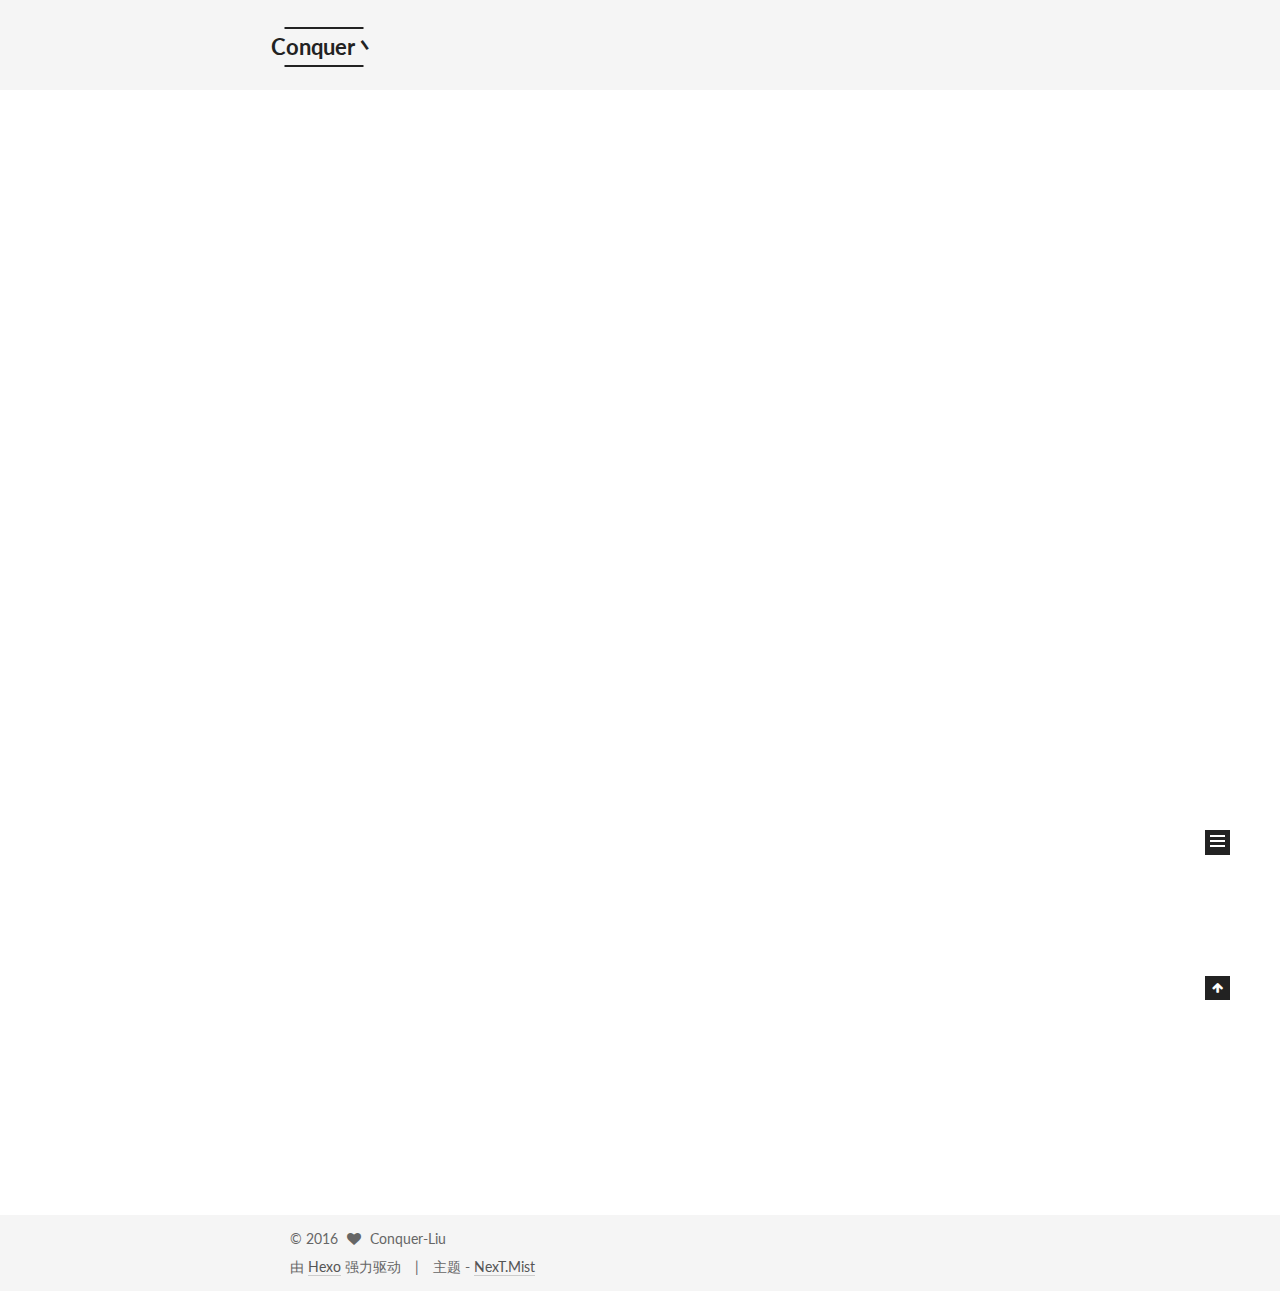
==== commit bcaab4b2: "Site updated: 2016-05-24 16:44:06" ====
--- a/index.html
+++ b/index.html
@@ -373,18 +373,15 @@
 
       
         
-          
-            <p>Welcome to <a href="https://hexo.io/" target="_blank" rel="external">Hexo</a>! This is your very first post. Check <a href="https://hexo.io/docs/" target="_blank" rel="external">documentation</a> for more info. If you get any problems when using Hexo, you can find the answer in <a href="https://hexo.io/docs/troubleshooting.html" target="_blank" rel="external">troubleshooting</a> or you can ask me on <a href="https://github.com/hexojs/hexo/issues" target="_blank" rel="external">GitHub</a>.</p>
+          <p>Welcome to <a href="https://hexo.io/">Hexo</a>! This is your very first post. Check <a href="https://hexo.io/docs/">documentation</a> for more info. If you get any problems when using Hexo, you can find the answer in <a href="https://hexo.io/docs/troubleshooting.html">troubleshooting</a> or you can ask me on <a href="https://github.com/hexojs/hexo/issues">GitHub</a>.</p>
 <h2 id="Quick-Start"><a href="#Quick-Start" class="headerlink" title="Quick Start"></a>Quick Start</h2><h3 id="Create-a-new-post"><a href="#Create-a-new-post" class="headerlink" title="Create a new post"></a>Create a new post</h3><figure class="highlight bash"><table><tr><td class="gutter"><pre><span class="line">1</span><br></pre></td><td class="code"><pre><span class="line">$ hexo new <span class="string">"My New Post"</span></span><br></pre></td></tr></table></figure>
-<p>More info: <a href="https://hexo.io/docs/writing.html" target="_blank" rel="external">Writing</a></p>
-<h3 id="Run-server"><a href="#Run-server" class="headerlink" title="Run server"></a>Run server</h3><figure class="highlight bash"><table><tr><td class="gutter"><pre><span class="line">1</span><br></pre></td><td class="code"><pre><span class="line">$ hexo server</span><br></pre></td></tr></table></figure>
-<p>More info: <a href="https://hexo.io/docs/server.html" target="_blank" rel="external">Server</a></p>
-<h3 id="Generate-static-files"><a href="#Generate-static-files" class="headerlink" title="Generate static files"></a>Generate static files</h3><figure class="highlight bash"><table><tr><td class="gutter"><pre><span class="line">1</span><br></pre></td><td class="code"><pre><span class="line">$ hexo generate</span><br></pre></td></tr></table></figure>
-<p>More info: <a href="https://hexo.io/docs/generating.html" target="_blank" rel="external">Generating</a></p>
-<h3 id="Deploy-to-remote-sites"><a href="#Deploy-to-remote-sites" class="headerlink" title="Deploy to remote sites"></a>Deploy to remote sites</h3><figure class="highlight bash"><table><tr><td class="gutter"><pre><span class="line">1</span><br></pre></td><td class="code"><pre><span class="line">$ hexo deploy</span><br></pre></td></tr></table></figure>
-<p>More info: <a href="https://hexo.io/docs/deployment.html" target="_blank" rel="external">Deployment</a></p>
-
-          
+<p>More info: <a href="https://hexo.io/docs/writing.html">Writing</a></p>
+<h3 id="Run-server"><a href="#Run-server" class="headerlink" title="Run server"></a>Run server</h3>
+          <div class="post-more-link text-center">
+            <a class="btn" href="/2016/05/23/hello-world/#more" rel="contents">
+              阅读全文 &raquo;
+            </a>
+          </div>
         
       
     </div>
--- a/css/main.css
+++ b/css/main.css
@@ -1548,7 +1548,7 @@
   width: 4px;
   height: 4px;
   border-radius: 50%;
-  background: #c72816;
+  background: #f71d70;
 }
 .links-of-blogroll {
   font-size: 13px;
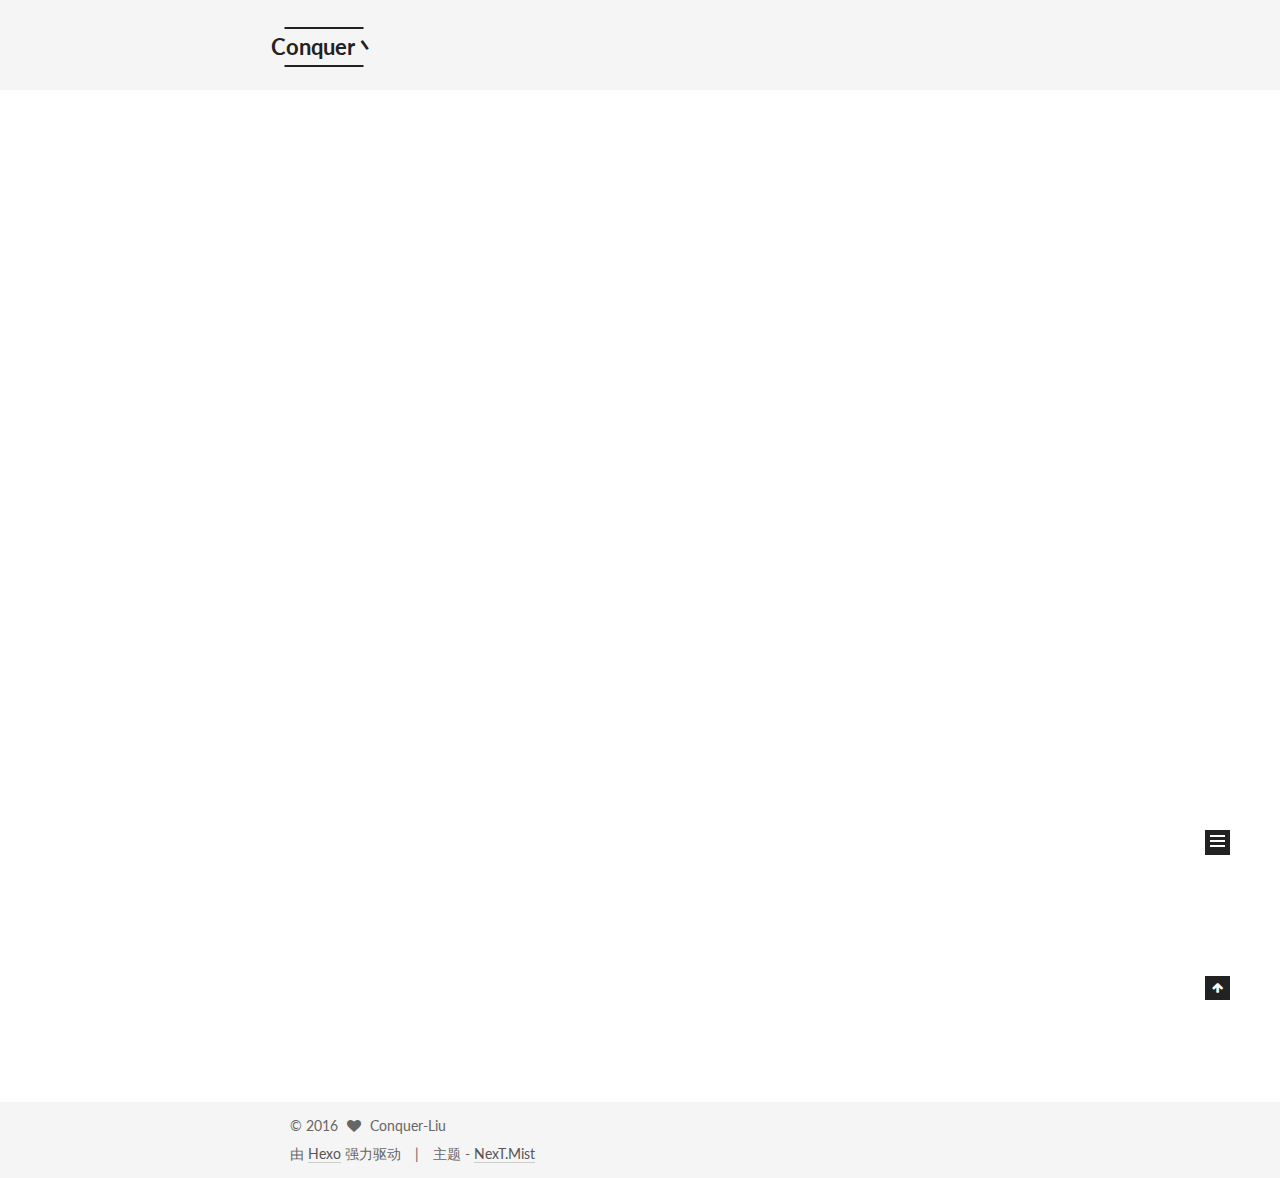
==== commit 5778d54a: "Site updated: 2016-05-24 16:46:08" ====
--- a/index.html
+++ b/index.html
@@ -375,8 +375,6 @@
         
           <p>Welcome to <a href="https://hexo.io/">Hexo</a>! This is your very first post. Check <a href="https://hexo.io/docs/">documentation</a> for more info. If you get any problems when using Hexo, you can find the answer in <a href="https://hexo.io/docs/troubleshooting.html">troubleshooting</a> or you can ask me on <a href="https://github.com/hexojs/hexo/issues">GitHub</a>.</p>
 <h2 id="Quick-Start"><a href="#Quick-Start" class="headerlink" title="Quick Start"></a>Quick Start</h2><h3 id="Create-a-new-post"><a href="#Create-a-new-post" class="headerlink" title="Create a new post"></a>Create a new post</h3><figure class="highlight bash"><table><tr><td class="gutter"><pre><span class="line">1</span><br></pre></td><td class="code"><pre><span class="line">$ hexo new <span class="string">"My New Post"</span></span><br></pre></td></tr></table></figure>
-<p>More info: <a href="https://hexo.io/docs/writing.html">Writing</a></p>
-<h3 id="Run-server"><a href="#Run-server" class="headerlink" title="Run server"></a>Run server</h3>
           <div class="post-more-link text-center">
             <a class="btn" href="/2016/05/23/hello-world/#more" rel="contents">
               阅读全文 &raquo;
--- a/css/main.css
+++ b/css/main.css
@@ -1548,7 +1548,7 @@
   width: 4px;
   height: 4px;
   border-radius: 50%;
-  background: #f71d70;
+  background: #ffc6ab;
 }
 .links-of-blogroll {
   font-size: 13px;
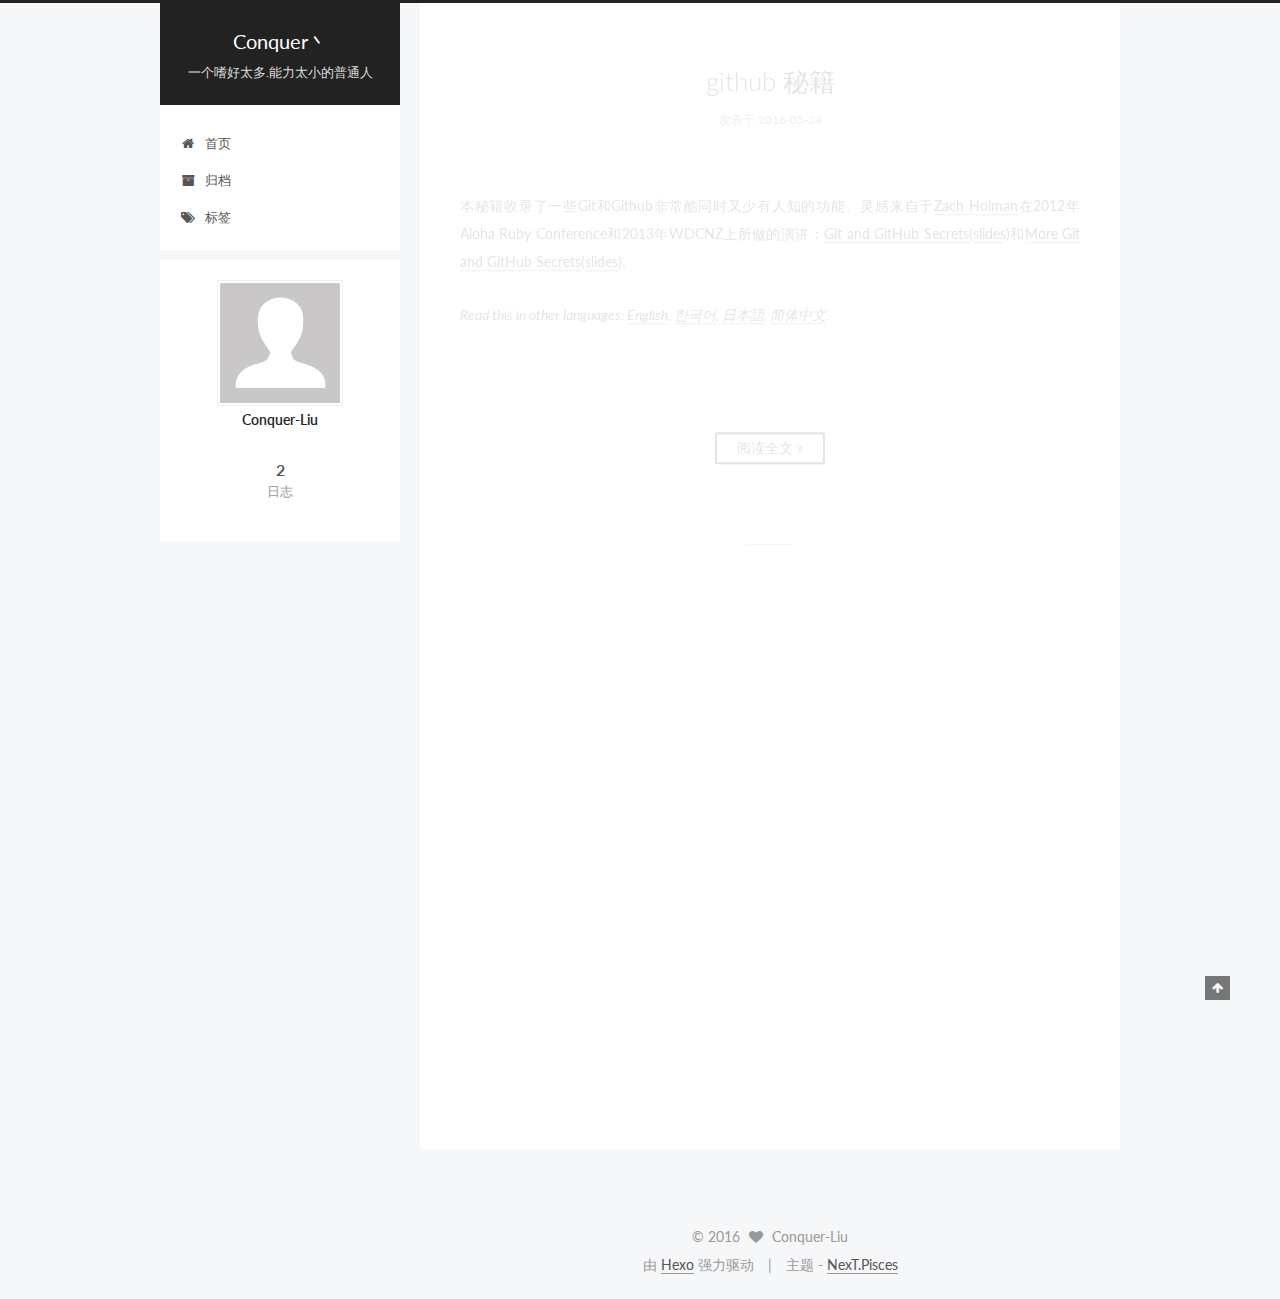
==== commit 25487ba6: "Site updated: 2016-05-24 20:19:25" ====
--- a/index.html
+++ b/index.html
@@ -5,7 +5,7 @@
   
 
 
-<html class="theme-next mist use-motion">
+<html class="theme-next pisces use-motion">
 <head>
   <meta charset="UTF-8"/>
 <meta http-equiv="X-UA-Compatible" content="IE=edge,chrome=1" />
@@ -99,7 +99,7 @@
 <script type="text/javascript" id="hexo.configuration">
   var NexT = window.NexT || {};
   var CONFIG = {
-    scheme: 'Mist',
+    scheme: 'Pisces',
     sidebar: {"position":"left","display":"post"},
     fancybox: true,
     motion: true,
@@ -233,7 +233,7 @@
             
               
                 
-                <a class="post-title-link" href="/2016/05/24/随记/" itemprop="url">
+                <a class="post-title-link" href="/2016/05/24/github秘籍/" itemprop="url">
                   github 秘籍
                 </a>
               
@@ -279,7 +279,7 @@
           <p><p>本秘籍收录了一些Git和Github非常酷同时又少有人知的功能。灵感来自于<a href="https://github.com/holman" target="_blank">Zach Holman</a>在2012年Aloha Ruby Conference和2013年WDCNZ上所做的演讲：<a href="http://www.confreaks.com/videos/1229-aloharuby2012-git-and-github-secrets" target="_blank">Git and GitHub Secrets</a>(<a href="https://speakerdeck.com/holman/git-and-github-secrets" target="_blank">slides</a>)和<a href="https://vimeo.com/72955426" target="_blank">More Git and GitHub Secrets</a>(<a href="https://speakerdeck.com/holman/more-git-and-github-secrets" target="_blank">slides</a>)。</p></p>
 <p><p><em>Read this in other languages: <a href="../en/index.html">English</a>, <a href="../ko/index.html">한국어</a>, <a href="../ja/index.html">日本語</a>, <a href="../zh/index.html">简体中文</a>.</em></p><br>
           <div class="post-more-link text-center">
-            <a class="btn" href="/2016/05/24/随记/#more" rel="contents">
+            <a class="btn" href="/2016/05/24/github秘籍/#more" rel="contents">
               阅读全文 &raquo;
             </a>
           </div>
@@ -501,7 +501,7 @@
 <div class="theme-info">
   主题 -
   <a class="theme-link" href="https://github.com/iissnan/hexo-theme-next">
-    NexT.Mist
+    NexT.Pisces
   </a>
 </div>
 
@@ -567,6 +567,13 @@
   
   
 
+
+  <script type="text/javascript" src="/js/src/affix.js?v=5.0.1"></script>
+
+  <script type="text/javascript" src="/js/src/schemes/pisces.js?v=5.0.1"></script>
+
+
+
   
 
   
--- a/css/main.css
+++ b/css/main.css
@@ -226,51 +226,51 @@
   margin: 20px 0 15px;
 }
 h1 {
-  font-size: 24px;
+  font-size: 22px;
 }
 @media (max-width: 767px) {
   h1 {
-    font-size: 20px;
+    font-size: 18px;
   }
 }
 h2 {
-  font-size: 22px;
+  font-size: 20px;
 }
 @media (max-width: 767px) {
   h2 {
-    font-size: 18px;
+    font-size: 16px;
   }
 }
 h3 {
-  font-size: 20px;
+  font-size: 18px;
 }
 @media (max-width: 767px) {
   h3 {
-    font-size: 16px;
+    font-size: 14px;
   }
 }
 h4 {
-  font-size: 18px;
+  font-size: 16px;
 }
 @media (max-width: 767px) {
   h4 {
-    font-size: 14px;
+    font-size: 12px;
   }
 }
 h5 {
-  font-size: 16px;
+  font-size: 14px;
 }
 @media (max-width: 767px) {
   h5 {
-    font-size: 12px;
+    font-size: 10px;
   }
 }
 h6 {
-  font-size: 14px;
+  font-size: 12px;
 }
 @media (max-width: 767px) {
   h6 {
-    font-size: 10px;
+    font-size: 8px;
   }
 }
 p {
@@ -728,7 +728,7 @@
   font-size: 14px;
   color: #fff;
   background: #222;
-  border: 2px solid #222;
+  border: 2px solid #555;
   text-decoration: none;
   border-radius: 0;
   transition-property: background-color;
@@ -739,8 +739,8 @@
 .btn:hover,
 .post-more-link .btn:hover {
   border-color: #222;
-  color: #222;
-  background: #fff;
+  color: #fff;
+  background: #222;
 }
 .btn-bar {
   display: block;
@@ -845,7 +845,7 @@
   width: 25px;
   background: #222;
   font-size: 12px;
-  opacity: 1;
+  opacity: 0.6;
   color: #fff;
   cursor: pointer;
   text-align: center;
@@ -866,7 +866,7 @@
   }
 }
 .back-to-top.back-to-top-on {
-  bottom: 19px;
+  bottom: 40px;
 }
 .header {
   background: #fff;
@@ -880,7 +880,7 @@
 }
 .site-meta {
   margin: 0;
-  text-align: left;
+  text-align: center;
 }
 @media (max-width: 767px) {
   .site-meta {
@@ -891,12 +891,12 @@
   position: relative;
   display: inline-block;
   padding: 0 40px;
-  color: #222;
+  color: #fff;
   background: #222;
   border-bottom: none;
 }
 .brand:hover {
-  color: #222;
+  color: #fff;
 }
 .logo {
   display: inline-block;
@@ -915,7 +915,7 @@
 .site-subtitle {
   margin-top: 10px;
   font-size: 13px;
-  color: #999;
+  color: #ddd;
 }
 .use-motion .brand {
   opacity: 0;
@@ -988,7 +988,8 @@
   transition-timing-function: ease-in-out;
   transition-delay: 0s;
 }
-.menu .menu-item a:hover {
+.menu .menu-item a:hover,
+.menu-item-active a {
   border-bottom-color: #222;
 }
 .menu .menu-item .fa {
@@ -1110,7 +1111,7 @@
 .posts-collapse {
   position: relative;
   z-index: 1010;
-  margin-left: 0;
+  margin-left: 55px;
 }
 .posts-collapse::after {
   content: " ";
@@ -1216,7 +1217,7 @@
   font-size: 26px;
   text-align: center;
   word-break: break-word;
-  font-weight: 400;
+  font-weight: 300;
 }
 @media (max-width: 767px) {
   .posts-expand .post-title {
@@ -1310,8 +1311,8 @@
 .post-more-link .btn {
   color: #555;
   font-size: 14px;
-  background: transparent;
-  border-radius: 0;
+  background: #fff;
+  border-radius: 2px;
   line-height: 2;
 }
 .posts-expand .post-tags {
@@ -1464,20 +1465,20 @@
   display: block;
   margin: 0 auto;
   padding: 2px;
-  max-width: 96px;
+  max-width: 120px;
   height: auto;
-  border: 2px solid #333;
+  border: 1px solid #eee;
 }
 .site-author-name {
-  margin: 5px 0 0;
+  margin: 0;
   text-align: center;
-  color: #f5f5f5;
-  font-weight: normal;
+  color: #222;
+  font-weight: 600;
 }
 .site-description {
-  margin-top: 5px;
+  margin-top: 0;
   text-align: center;
-  font-size: 14px;
+  font-size: 13px;
   color: #999;
 }
 .site-state {
@@ -1489,7 +1490,7 @@
 .site-state-item {
   display: inline-block;
   padding: 0 15px;
-  border-left: 1px solid #333;
+  border-left: 1px solid #eee;
 }
 .site-state-item:first-child {
   border-left: none;
@@ -1502,11 +1503,11 @@
   text-align: center;
   color: inherit;
   font-weight: 600;
-  font-size: 18px;
+  font-size: 16px;
 }
 .site-state-item-name {
   font-size: 13px;
-  color: inherit;
+  color: #999;
 }
 .feed-link {
   margin-top: 20px;
@@ -1548,7 +1549,7 @@
   width: 4px;
   height: 4px;
   border-radius: 50%;
-  background: #ffc6ab;
+  background: #814b4b;
 }
 .links-of-blogroll {
   font-size: 13px;
@@ -1577,7 +1578,7 @@
   color: #555;
 }
 .sidebar-nav li:hover {
-  color: #f5f5f5;
+  color: #fc6423;
 }
 .page-post-detail .sidebar-nav-toc {
   padding: 0 5px;
@@ -1586,11 +1587,11 @@
   margin-left: 10px;
 }
 .sidebar-nav .sidebar-nav-active {
-  color: #87daff;
-  border-bottom-color: #87daff;
+  color: #fc6423;
+  border-bottom-color: #fc6423;
 }
 .sidebar-nav .sidebar-nav-active:hover {
-  color: #87daff;
+  color: #fc6423;
 }
 .sidebar-panel {
   display: none;
@@ -1623,12 +1624,12 @@
   transition-timing-function: ease-in-out;
   transition-delay: 0s;
   transition-property: all;
-  color: #999;
-  border-bottom-color: #555;
+  color: #666;
+  border-bottom-color: #ccc;
 }
 .post-toc ol a:hover {
-  color: #ccc;
-  border-bottom-color: #ccc;
+  color: #000;
+  border-bottom-color: #000;
 }
 .post-toc .nav-item {
   overflow: hidden;
@@ -1649,14 +1650,14 @@
   display: block;
 }
 .post-toc .nav .active > a {
-  color: #87daff;
-  border-bottom-color: #87daff;
+  color: #fc6423;
+  border-bottom-color: #fc6423;
 }
 .post-toc .nav .active-current > a {
-  color: #87daff;
+  color: #fc6423;
 }
 .post-toc .nav .active-current > a:hover {
-  color: #87daff;
+  color: #fc6423;
 }
 .footer {
   font-size: 14px;
@@ -2034,6 +2035,28 @@
   top: 42%;
   color: #ccc;
 }
+.busuanzi-count:before {
+  content: " ";
+  float: left;
+  width: 260px;
+  min-height: 25px;
+}
+@media (min-width: 768px) and (max-width: 991px) {
+  .busuanzi-count {
+    width: auto;
+  }
+  .busuanzi-count:before {
+    display: none;
+  }
+}
+@media (max-width: 767px) {
+  .busuanzi-count {
+    width: auto;
+  }
+  .busuanzi-count:before {
+    display: none;
+  }
+}
 .site-uv,
 .site-pv,
 .page-pv {
@@ -2105,323 +2128,395 @@
   padding-left: 10px;
 }
 .page-post-detail .sidebar-toggle-line {
-  background: #87daff;
+  background: #fc6423;
 }
 .page-post-detail .comments {
   overflow: hidden;
 }
-h1,
-h2,
-h3,
-h4,
-h5,
-h6 {
-  margin: 20px 0 10px;
-}
-p {
-  margin: 0 0 25px 0;
-}
-a {
-  border-bottom-color: #ccc;
-}
-hr {
-  margin: 20px 0;
-  height: 2px;
-}
-.main-inner {
-  margin-top: 80px;
+body {
+  background: #f5f7f9;
+}
+@media (min-width: 992px) {
+  .full-image.full-image.full-image {
+    max-width: none;
+    width: 118%;
+    margin: 0 -9%;
+  }
 }
 .header {
-  background: #f5f5f5;
+  position: relative;
+  margin: 0 auto;
+  width: 960px;
+}
+@media (min-width: 768px) and (max-width: 991px) {
+  .header {
+    width: auto;
+  }
+}
+@media (max-width: 767px) {
+  .header {
+    width: auto;
+  }
 }
 .header-inner {
-  padding: 25px 0 20px;
-}
-.header-inner:before,
-.header-inner:after {
+  position: absolute;
+  top: 0;
+  overflow: hidden;
+  padding: 0;
+  width: 240px;
+  background: #fff;
+}
+@media (min-width: 1600px) {
+  .container .header-inner {
+    width: 240px;
+  }
+}
+@media (min-width: 768px) and (max-width: 991px) {
+  .header-inner {
+    position: relative;
+    width: auto;
+  }
+}
+@media (max-width: 767px) {
+  .header-inner {
+    position: relative;
+    width: auto;
+  }
+}
+.main:before,
+.main:after {
   content: " ";
   display: table;
 }
-.header-inner:after {
+.main:after {
   clear: both;
 }
-@media (max-width: 767px) {
-  .header-inner {
+@media (min-width: 768px) and (max-width: 991px) {
+  .main {
+    padding-bottom: 100px;
+  }
+}
+@media (max-width: 767px) {
+  .main {
+    padding-bottom: 100px;
+  }
+}
+.container .main-inner {
+  width: 960px;
+}
+@media (min-width: 768px) and (max-width: 991px) {
+  .container .main-inner {
     width: auto;
-    margin-bottom: 50px;
-    padding: 10px;
-  }
+  }
+}
+@media (max-width: 767px) {
+  .container .main-inner {
+    width: auto;
+  }
+}
+.content-wrap {
+  float: right;
+  box-sizing: border-box;
+  padding: 40px;
+  width: 700px;
+  background: #fff;
+  min-height: 700px;
+}
+@media (min-width: 768px) and (max-width: 991px) {
+  .content-wrap {
+    width: 100%;
+    padding: 20px;
+  }
+}
+@media (max-width: 767px) {
+  .content-wrap {
+    width: 100%;
+    padding: 20px;
+    min-height: auto;
+  }
+}
+.sidebar {
+  position: static;
+  float: left;
+  margin-top: 300px;
+  width: 240px;
+  background: #fff;
+  box-shadow: none;
+}
+@media (min-width: 768px) and (max-width: 991px) {
+  .sidebar {
+    display: none;
+  }
+}
+@media (max-width: 767px) {
+  .sidebar {
+    display: none;
+  }
+}
+.sidebar-toggle {
+  display: none;
+}
+.footer-inner {
+  width: 960px;
+}
+.footer-inner:before {
+  content: " ";
+  float: left;
+  width: 260px;
+  min-height: 50px;
+}
+@media (min-width: 768px) and (max-width: 991px) {
+  .footer-inner {
+    width: auto;
+  }
+  .footer-inner:before {
+    display: none;
+  }
+}
+@media (max-width: 767px) {
+  .footer-inner {
+    width: auto;
+  }
+  .footer-inner:before {
+    display: none;
+  }
+}
+.sidebar-position-right .header-inner {
+  right: 0;
+}
+.sidebar-position-right .content-wrap {
+  float: left;
+}
+.sidebar-position-right .sidebar {
+  float: right;
+}
+.sidebar-position-right .footer-inner:before {
+  float: right;
 }
 .site-meta {
-  float: left;
-  margin-left: -20px;
-  line-height: normal;
-}
-@media (max-width: 767px) {
+  padding: 20px 0;
+  color: #fff;
+  background: #222;
+}
+@media (min-width: 768px) and (max-width: 991px) {
   .site-meta {
-    margin-left: 10px;
-  }
-}
-.site-meta .brand {
-  padding: 2px 1px;
+    box-shadow: 0 0 16px rgba(0,0,0,0.5);
+  }
+}
+@media (max-width: 767px) {
+  .site-meta {
+    box-shadow: 0 0 16px rgba(0,0,0,0.5);
+  }
+}
+.brand {
+  display: block;
+  padding: 0;
   background: none;
 }
-@media (max-width: 767px) {
-  .site-meta .brand {
-    display: block;
-  }
-}
-.site-meta .logo {
-  display: none;
-}
-.site-meta .site-title {
-  font-size: 22px;
-  font-weight: bolder;
-}
-@media (max-width: 767px) {
-  .site-meta .site-title {
-    line-height: 34px;
-  }
-}
-.logo-line-before,
-.logo-line-after {
-  display: block;
-  overflow: hidden;
-  margin: 0 auto;
-  width: 75%;
-}
-@media (max-width: 767px) {
-  .logo-line-before,
-  .logo-line-after {
-    display: none;
-  }
-}
-.logo-line-before i,
-.logo-line-after i {
-  position: relative;
-  display: block;
-  height: 2px;
-  background: #222;
-}
-@media (max-width: 767px) {
-  .logo-line-before i,
-  .logo-line-after i {
-    height: 3px;
-  }
-}
-.use-motion .logo-line-before i {
-  left: -100%;
-}
-.use-motion .logo-line-after i {
-  right: -100%;
+.brand:hover {
+  color: #fff;
 }
 .site-subtitle {
-  display: none;
-}
-.site-nav-toggle {
-  position: static;
-  float: right;
-}
-.menu {
-  float: right;
-  margin: 8px 0 0 0;
-}
-@media (max-width: 767px) {
-  .menu {
-    margin: 20px 0 0 0;
-    padding: 0;
-  }
-}
-.menu br {
-  display: none;
-}
-.menu .menu-item {
   margin: 0;
-}
-@media (max-width: 767px) {
-  .menu .menu-item {
-    display: block;
-  }
-}
-.menu .menu-item a {
-  padding: 0 10px;
-  background: none;
-  border: none;
-  border-radius: 2px;
-  transition-property: background;
-}
-@media (max-width: 767px) {
-  .menu .menu-item a {
-    text-align: left;
-  }
-}
-.menu .menu-item a:hover {
-  background: #e1e1e1;
-}
-.menu a::before {
-  display: none;
-}
-@media (max-width: 767px) {
-  .menu a::before {
-    display: block;
-  }
-}
-@media (max-width: 767px) {
-  .menu {
-    float: none;
-  }
 }
 .site-search form {
   display: none;
 }
-.posts-expand {
-  padding-top: 0;
-}
-.posts-expand .post-title,
-.posts-expand .post-meta {
+.site-nav {
+  border-top: none;
+}
+@media (min-width: 768px) and (max-width: 991px) {
+  .site-nav {
+    display: none !important;
+  }
+}
+@media (min-width: 768px) and (max-width: 991px) {
+  .site-nav-on {
+    display: block !important;
+  }
+}
+.menu .menu-item {
+  display: block;
+  margin: 0;
+  list-style: none;
+}
+.menu .menu-item a {
+  position: relative;
+  box-sizing: border-box;
+  padding: 5px 20px;
   text-align: left;
-}
-@media (max-width: 767px) {
-  .posts-expand .post-title,
-  .posts-expand .post-meta {
-    text-align: center;
-  }
-}
-.posts-expand .post-eof {
+  line-height: inherit;
+  transition-property: background-color;
+  transition-duration: 0.2s;
+  transition-timing-function: ease-in-out;
+  transition-delay: 0s;
+}
+.menu .menu-item a:hover,
+.menu-item-active a {
+  background: #f9f9f9;
+  border-bottom-color: #fff;
+}
+.menu .menu-item br {
   display: none;
 }
-.posts-expand .post {
-  margin-top: 120px;
-}
-.posts-expand .post:first-child {
+.menu-item-active a:after {
+  content: " ";
+  position: absolute;
+  top: 50%;
+  margin-top: -3px;
+  right: 15px;
+  width: 6px;
+  height: 6px;
+  border-radius: 50%;
+  background-color: #bbb;
+}
+.btn-bar {
+  background-color: #fff;
+}
+.site-nav-toggle {
+  top: 20px;
+  left: 20px;
+}
+@media (min-width: 768px) and (max-width: 991px) {
+  .site-nav-toggle {
+    display: block;
+  }
+}
+.use-motion .sidebar .motion-element {
+  opacity: 1;
+}
+.sidebar {
+  display: none;
+  right: auto;
+  bottom: auto;
+  -webkit-transform: none;
+}
+.sidebar-inner {
+  box-sizing: border-box;
+  width: 240px;
+  color: #555;
+  background: #fff;
+}
+.sidebar-inner.affix {
+  position: fixed;
+  top: 0;
+}
+.site-overview {
+  margin: 0 2px;
+  text-align: left;
+}
+.site-author:before,
+.site-author:after {
+  content: " ";
+  display: table;
+}
+.site-author:after {
+  clear: both;
+}
+.sidebar a {
+  color: #555;
+}
+.sidebar a:hover {
+  color: #222;
+}
+.links-of-author-item a:before {
+  display: none;
+}
+.links-of-author-item a {
+  border-bottom: none;
+  text-decoration: underline;
+}
+.feed-link {
+  border-top: 1px dotted #ccc;
+  border-bottom: 1px dotted #ccc;
+  text-align: center;
+}
+.feed-link a {
+  display: block;
+  color: #fc6423;
+  border: none;
+}
+.feed-link a:hover {
+  background: none;
+  color: #e34603;
+}
+.feed-link a:hover i {
+  color: #e34603;
+}
+.links-of-author:before,
+.links-of-author:after {
+  content: " ";
+  display: table;
+}
+.links-of-author:after {
+  clear: both;
+}
+.links-of-author-item {
+  float: left;
+  margin: 5px 0 0;
+  width: 50%;
+}
+.links-of-author-item a {
+  box-sizing: border-box;
+  display: inline-block;
+  margin-right: 0;
+  margin-bottom: 0;
+  padding: 0 5px;
+  overflow: hidden;
+  white-space: nowrap;
+  text-overflow: ellipsis;
+}
+.links-of-author-item a {
+  display: block;
+  text-decoration: none;
+}
+.links-of-author-item a:hover {
+  border-radius: 4px;
+  background: #eee;
+}
+.links-of-author-item .fa {
+  margin-right: 2px;
+  font-size: 16px;
+}
+.links-of-author-item .fa-globe {
+  font-size: 15px;
+}
+.links-of-blogroll {
+  margin-top: 20px;
+  padding: 3px 0 0;
+  border-top: 1px dotted #ccc;
+}
+.links-of-blogroll-title {
   margin-top: 0;
 }
-.posts-expand .post-meta {
-  margin-top: 5px;
-  margin-bottom: 20px;
-}
-.posts-expand .post-title {
-  position: relative;
-  font-size: 26px;
-  font-weight: 400;
-}
-@media (max-width: 767px) {
-  .posts-expand .post-title {
-    font-size: 20px;
-  }
-}
-@media (min-width: 1600px) {
-  .posts-expand .post-title {
-    font-size: 26px;
-  }
-}
-.posts-expand .post-title:hover:before {
-  background: #222;
-}
-.posts-expand .post-body img {
-  margin: 0;
-}
-.posts-expand .post-tags {
-  text-align: left;
-}
-.posts-expand .post-tags a {
-  padding: 1px 5px;
-  background: #f5f5f5;
-  border-bottom: none;
-}
-.posts-expand .post-tags a:hover {
-  background: #ccc;
-}
-.posts-expand .post-nav {
-  margin-top: 40px;
-}
-.post-more-link {
-  margin-top: 20px;
-  text-align: left;
-}
-.post-more-link a {
+.links-of-blogroll-item {
   padding: 0;
-  font-size: 14px;
-  color: #666;
-  background: none;
-  border: none;
-  border-bottom: 2px solid #666;
-  transition-property: border;
-}
-@media (max-width: 767px) {
-  .post-more-link a {
-    font-size: 12px;
-  }
-}
-@media (min-width: 1600px) {
-  .post-more-link a {
-    font-size: 16px;
-  }
-}
-.post-more-link a:hover {
-  border-bottom-color: #222;
+}
+.links-of-blogroll-inline:before,
+.links-of-blogroll-inline:after {
+  content: " ";
+  display: table;
+}
+.links-of-blogroll-inline:after {
+  clear: both;
 }
 .links-of-blogroll-inline .links-of-blogroll-item {
-  display: inline-block;
-}
-.btn {
-  padding: 0 10px;
-  border-width: 2px;
-  border-radius: 0;
-}
-.headband {
-  display: none;
-}
-.site-search {
-  position: relative;
-  float: right;
-  margin-top: 5px;
-  padding-top: 3px;
-}
-@media (max-width: 767px) {
-  .site-search {
-    float: none;
-    padding: 0 10px;
-  }
-}
-@media (max-width: 767px) {
-  .container .main-inner {
-    width: auto;
-  }
-}
-.page-post-detail .post-title,
-.page-post-detail .post-meta {
-  text-align: center;
-}
-.page-post-detail .post-title:before {
-  display: none;
-}
-.page-post-detail .post-meta {
-  margin-bottom: 60px;
-}
-.pagination {
-  margin: 120px 0 0;
-  text-align: left;
-}
-@media (max-width: 767px) {
-  .pagination {
-    margin: 80px 10px 0;
-    text-align: center;
-  }
-}
-.footer {
-  margin-top: 80px;
-  padding: 10px 0;
-  background: #f5f5f5;
-  color: #666;
-}
-.footer-inner {
-  margin: 0 auto;
-  text-align: left;
-}
-@media (max-width: 767px) {
-  .footer-inner {
-    width: auto;
-    text-align: center;
-  }
-}
+  float: left;
+  margin: 5px 0 0;
+  width: 50%;
+}
+.links-of-blogroll-inline .links-of-blogroll-item a {
+  box-sizing: border-box;
+  display: inline-block;
+  margin-right: 0;
+  margin-bottom: 0;
+  padding: 0 5px;
+  overflow: hidden;
+  white-space: nowrap;
+  text-overflow: ellipsis;
+}
+@media (max-width: 767px) {
+  .post-body {
+    text-align: justify;
+  }
+}
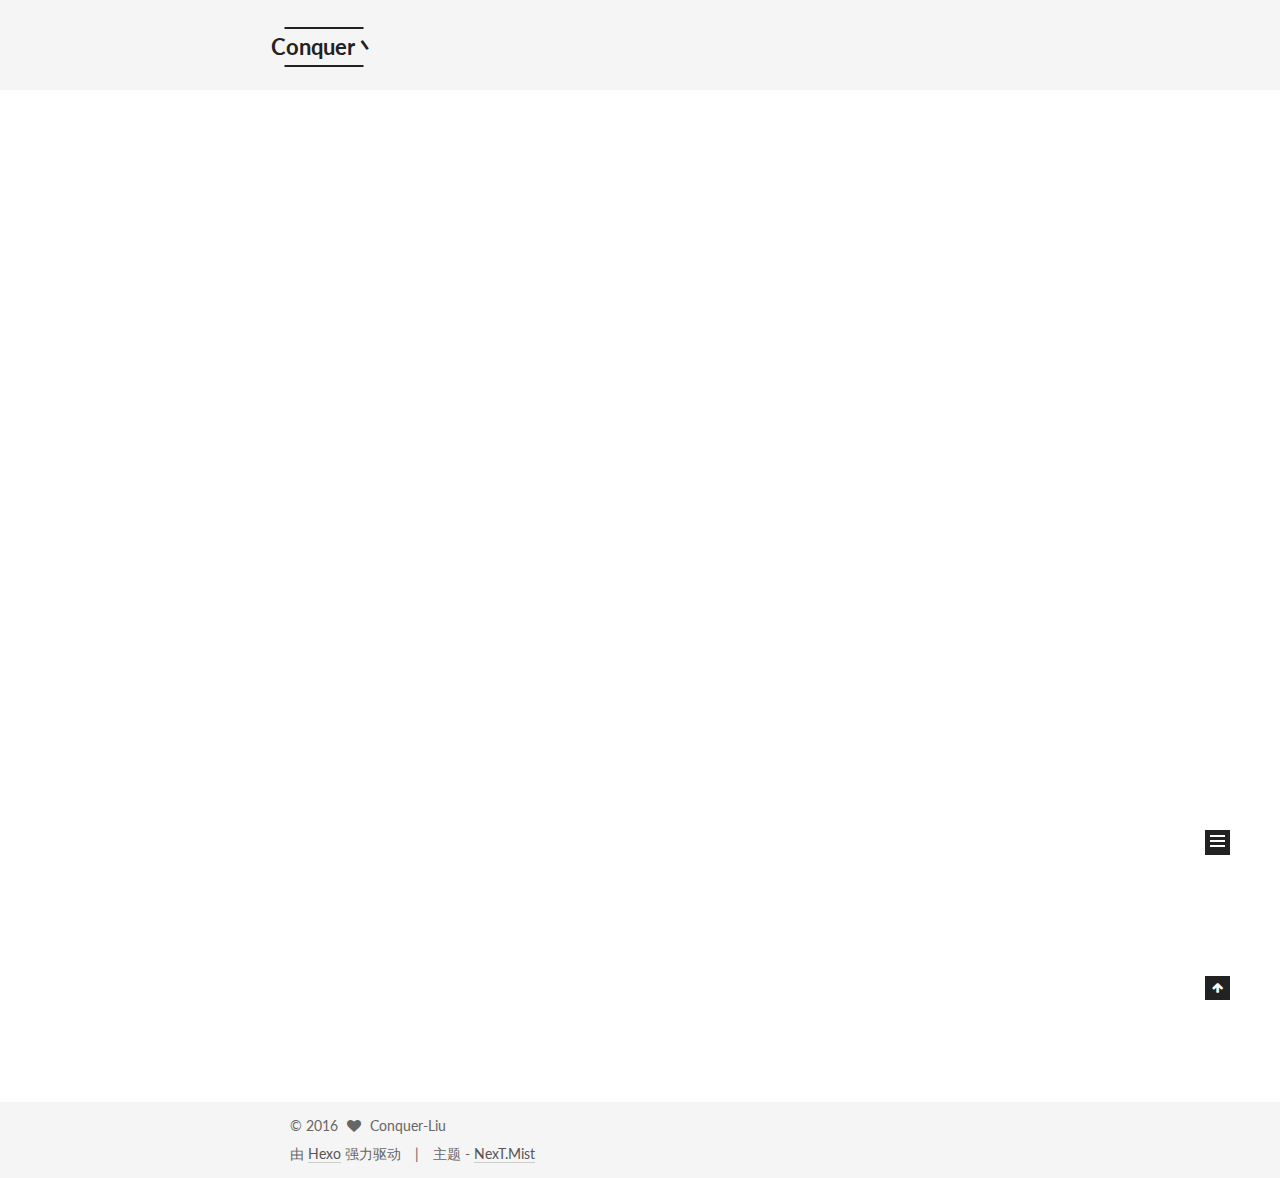
==== commit 32198d0f: "Site updated: 2016-05-24 20:21:56" ====
--- a/index.html
+++ b/index.html
@@ -5,7 +5,7 @@
   
 
 
-<html class="theme-next pisces use-motion">
+<html class="theme-next mist use-motion">
 <head>
   <meta charset="UTF-8"/>
 <meta http-equiv="X-UA-Compatible" content="IE=edge,chrome=1" />
@@ -99,7 +99,7 @@
 <script type="text/javascript" id="hexo.configuration">
   var NexT = window.NexT || {};
   var CONFIG = {
-    scheme: 'Pisces',
+    scheme: 'Mist',
     sidebar: {"position":"left","display":"post"},
     fancybox: true,
     motion: true,
@@ -501,7 +501,7 @@
 <div class="theme-info">
   主题 -
   <a class="theme-link" href="https://github.com/iissnan/hexo-theme-next">
-    NexT.Pisces
+    NexT.Mist
   </a>
 </div>
 
@@ -567,13 +567,6 @@
   
   
 
-
-  <script type="text/javascript" src="/js/src/affix.js?v=5.0.1"></script>
-
-  <script type="text/javascript" src="/js/src/schemes/pisces.js?v=5.0.1"></script>
-
-
-
   
 
   
--- a/css/main.css
+++ b/css/main.css
@@ -226,51 +226,51 @@
   margin: 20px 0 15px;
 }
 h1 {
+  font-size: 24px;
+}
+@media (max-width: 767px) {
+  h1 {
+    font-size: 20px;
+  }
+}
+h2 {
   font-size: 22px;
 }
 @media (max-width: 767px) {
-  h1 {
+  h2 {
     font-size: 18px;
   }
 }
-h2 {
+h3 {
   font-size: 20px;
 }
 @media (max-width: 767px) {
-  h2 {
+  h3 {
     font-size: 16px;
   }
 }
-h3 {
+h4 {
   font-size: 18px;
 }
 @media (max-width: 767px) {
-  h3 {
+  h4 {
     font-size: 14px;
   }
 }
-h4 {
+h5 {
   font-size: 16px;
 }
 @media (max-width: 767px) {
-  h4 {
+  h5 {
     font-size: 12px;
   }
 }
-h5 {
+h6 {
   font-size: 14px;
 }
 @media (max-width: 767px) {
-  h5 {
+  h6 {
     font-size: 10px;
-  }
-}
-h6 {
-  font-size: 12px;
-}
-@media (max-width: 767px) {
-  h6 {
-    font-size: 8px;
   }
 }
 p {
@@ -497,8 +497,8 @@
   margin: 20px 0;
   padding: 15px;
   font-size: 13px;
-  color: #4d4d4c;
-  background: #f7f7f7;
+  color: $highlight-foreground;
+  background: $highlight-background;
   line-height: 1.6;
 }
 pre,
@@ -515,7 +515,7 @@
 }
 pre code {
   padding: 0;
-  color: #4d4d4c;
+  color: $highlight-foreground;
   background: none;
   text-shadow: none;
 }
@@ -535,7 +535,7 @@
 }
 .highlight figcaption {
   font-size: 1em;
-  color: #4d4d4c;
+  color: $highlight-foreground;
   line-height: 1em;
   margin-bottom: 1em;
 }
@@ -549,10 +549,10 @@
 }
 .highlight figcaption a {
   float: right;
-  color: #4d4d4c;
+  color: $highlight-foreground;
 }
 .highlight figcaption a:hover {
-  border-bottom-color: #4d4d4c;
+  border-bottom-color: $highlight-foreground;
 }
 .highlight .gutter pre {
   color: #666;
@@ -569,7 +569,7 @@
   border: none;
 }
 pre .comment {
-  color: #8e908c;
+  color: $highlight-comment;
 }
 pre .variable,
 pre .attribute,
@@ -583,7 +583,7 @@
 pre .css .id,
 pre .css .class,
 pre .css .pseudo {
-  color: #c82829;
+  color: $highlight-red;
 }
 pre .number,
 pre .preprocessor,
@@ -592,7 +592,7 @@
 pre .params,
 pre .constant,
 pre .command {
-  color: #f5871f;
+  color: $highlight-orange;
 }
 pre .ruby .class .title,
 pre .css .rules .attribute,
@@ -605,11 +605,11 @@
 pre .special,
 pre .number,
 pre .formula {
-  color: #718c00;
+  color: $highlight-green;
 }
 pre .title,
 pre .css .hexcolor {
-  color: #3e999f;
+  color: $highlight-aqua;
 }
 pre .function,
 pre .python .decorator,
@@ -619,11 +619,11 @@
 pre .perl .sub,
 pre .javascript .title,
 pre .coffeescript .title {
-  color: #4271ae;
+  color: $highlight-blue;
 }
 pre .keyword,
 pre .javascript .function {
-  color: #8959a8;
+  color: $highlight-purple;
 }
 .full-image.full-image.full-image {
   border: none;
@@ -728,7 +728,7 @@
   font-size: 14px;
   color: #fff;
   background: #222;
-  border: 2px solid #555;
+  border: 2px solid #222;
   text-decoration: none;
   border-radius: 0;
   transition-property: background-color;
@@ -739,8 +739,8 @@
 .btn:hover,
 .post-more-link .btn:hover {
   border-color: #222;
-  color: #fff;
-  background: #222;
+  color: #222;
+  background: #fff;
 }
 .btn-bar {
   display: block;
@@ -845,7 +845,7 @@
   width: 25px;
   background: #222;
   font-size: 12px;
-  opacity: 0.6;
+  opacity: 1;
   color: #fff;
   cursor: pointer;
   text-align: center;
@@ -866,7 +866,7 @@
   }
 }
 .back-to-top.back-to-top-on {
-  bottom: 40px;
+  bottom: 19px;
 }
 .header {
   background: #fff;
@@ -880,7 +880,7 @@
 }
 .site-meta {
   margin: 0;
-  text-align: center;
+  text-align: left;
 }
 @media (max-width: 767px) {
   .site-meta {
@@ -891,12 +891,12 @@
   position: relative;
   display: inline-block;
   padding: 0 40px;
-  color: #fff;
+  color: #222;
   background: #222;
   border-bottom: none;
 }
 .brand:hover {
-  color: #fff;
+  color: #222;
 }
 .logo {
   display: inline-block;
@@ -915,7 +915,7 @@
 .site-subtitle {
   margin-top: 10px;
   font-size: 13px;
-  color: #ddd;
+  color: #999;
 }
 .use-motion .brand {
   opacity: 0;
@@ -988,8 +988,7 @@
   transition-timing-function: ease-in-out;
   transition-delay: 0s;
 }
-.menu .menu-item a:hover,
-.menu-item-active a {
+.menu .menu-item a:hover {
   border-bottom-color: #222;
 }
 .menu .menu-item .fa {
@@ -1111,7 +1110,7 @@
 .posts-collapse {
   position: relative;
   z-index: 1010;
-  margin-left: 55px;
+  margin-left: 0;
 }
 .posts-collapse::after {
   content: " ";
@@ -1217,7 +1216,7 @@
   font-size: 26px;
   text-align: center;
   word-break: break-word;
-  font-weight: 300;
+  font-weight: 400;
 }
 @media (max-width: 767px) {
   .posts-expand .post-title {
@@ -1311,8 +1310,8 @@
 .post-more-link .btn {
   color: #555;
   font-size: 14px;
-  background: #fff;
-  border-radius: 2px;
+  background: transparent;
+  border-radius: 0;
   line-height: 2;
 }
 .posts-expand .post-tags {
@@ -1465,20 +1464,20 @@
   display: block;
   margin: 0 auto;
   padding: 2px;
-  max-width: 120px;
+  max-width: 96px;
   height: auto;
-  border: 1px solid #eee;
+  border: 2px solid #333;
 }
 .site-author-name {
-  margin: 0;
+  margin: 5px 0 0;
   text-align: center;
-  color: #222;
-  font-weight: 600;
+  color: #f5f5f5;
+  font-weight: normal;
 }
 .site-description {
-  margin-top: 0;
+  margin-top: 5px;
   text-align: center;
-  font-size: 13px;
+  font-size: 14px;
   color: #999;
 }
 .site-state {
@@ -1490,7 +1489,7 @@
 .site-state-item {
   display: inline-block;
   padding: 0 15px;
-  border-left: 1px solid #eee;
+  border-left: 1px solid #333;
 }
 .site-state-item:first-child {
   border-left: none;
@@ -1503,11 +1502,11 @@
   text-align: center;
   color: inherit;
   font-weight: 600;
-  font-size: 16px;
+  font-size: 18px;
 }
 .site-state-item-name {
   font-size: 13px;
-  color: #999;
+  color: inherit;
 }
 .feed-link {
   margin-top: 20px;
@@ -1549,7 +1548,7 @@
   width: 4px;
   height: 4px;
   border-radius: 50%;
-  background: #814b4b;
+  background: #ff394e;
 }
 .links-of-blogroll {
   font-size: 13px;
@@ -1578,7 +1577,7 @@
   color: #555;
 }
 .sidebar-nav li:hover {
-  color: #fc6423;
+  color: #f5f5f5;
 }
 .page-post-detail .sidebar-nav-toc {
   padding: 0 5px;
@@ -1587,11 +1586,11 @@
   margin-left: 10px;
 }
 .sidebar-nav .sidebar-nav-active {
-  color: #fc6423;
-  border-bottom-color: #fc6423;
+  color: #87daff;
+  border-bottom-color: #87daff;
 }
 .sidebar-nav .sidebar-nav-active:hover {
-  color: #fc6423;
+  color: #87daff;
 }
 .sidebar-panel {
   display: none;
@@ -1624,12 +1623,12 @@
   transition-timing-function: ease-in-out;
   transition-delay: 0s;
   transition-property: all;
-  color: #666;
+  color: #999;
+  border-bottom-color: #555;
+}
+.post-toc ol a:hover {
+  color: #ccc;
   border-bottom-color: #ccc;
-}
-.post-toc ol a:hover {
-  color: #000;
-  border-bottom-color: #000;
 }
 .post-toc .nav-item {
   overflow: hidden;
@@ -1650,14 +1649,14 @@
   display: block;
 }
 .post-toc .nav .active > a {
-  color: #fc6423;
-  border-bottom-color: #fc6423;
+  color: #87daff;
+  border-bottom-color: #87daff;
 }
 .post-toc .nav .active-current > a {
-  color: #fc6423;
+  color: #87daff;
 }
 .post-toc .nav .active-current > a:hover {
-  color: #fc6423;
+  color: #87daff;
 }
 .footer {
   font-size: 14px;
@@ -2035,28 +2034,6 @@
   top: 42%;
   color: #ccc;
 }
-.busuanzi-count:before {
-  content: " ";
-  float: left;
-  width: 260px;
-  min-height: 25px;
-}
-@media (min-width: 768px) and (max-width: 991px) {
-  .busuanzi-count {
-    width: auto;
-  }
-  .busuanzi-count:before {
-    display: none;
-  }
-}
-@media (max-width: 767px) {
-  .busuanzi-count {
-    width: auto;
-  }
-  .busuanzi-count:before {
-    display: none;
-  }
-}
 .site-uv,
 .site-pv,
 .page-pv {
@@ -2128,395 +2105,323 @@
   padding-left: 10px;
 }
 .page-post-detail .sidebar-toggle-line {
-  background: #fc6423;
+  background: #87daff;
 }
 .page-post-detail .comments {
   overflow: hidden;
 }
-body {
-  background: #f5f7f9;
-}
-@media (min-width: 992px) {
-  .full-image.full-image.full-image {
-    max-width: none;
-    width: 118%;
-    margin: 0 -9%;
-  }
+h1,
+h2,
+h3,
+h4,
+h5,
+h6 {
+  margin: 20px 0 10px;
+}
+p {
+  margin: 0 0 25px 0;
+}
+a {
+  border-bottom-color: #ccc;
+}
+hr {
+  margin: 20px 0;
+  height: 2px;
+}
+.main-inner {
+  margin-top: 80px;
 }
 .header {
-  position: relative;
-  margin: 0 auto;
-  width: 960px;
-}
-@media (min-width: 768px) and (max-width: 991px) {
-  .header {
-    width: auto;
-  }
-}
-@media (max-width: 767px) {
-  .header {
-    width: auto;
-  }
+  background: #f5f5f5;
 }
 .header-inner {
-  position: absolute;
-  top: 0;
-  overflow: hidden;
-  padding: 0;
-  width: 240px;
-  background: #fff;
-}
-@media (min-width: 1600px) {
-  .container .header-inner {
-    width: 240px;
-  }
-}
-@media (min-width: 768px) and (max-width: 991px) {
-  .header-inner {
-    position: relative;
-    width: auto;
-  }
-}
-@media (max-width: 767px) {
-  .header-inner {
-    position: relative;
-    width: auto;
-  }
-}
-.main:before,
-.main:after {
+  padding: 25px 0 20px;
+}
+.header-inner:before,
+.header-inner:after {
   content: " ";
   display: table;
 }
-.main:after {
+.header-inner:after {
   clear: both;
 }
-@media (min-width: 768px) and (max-width: 991px) {
-  .main {
-    padding-bottom: 100px;
-  }
-}
-@media (max-width: 767px) {
-  .main {
-    padding-bottom: 100px;
-  }
-}
-.container .main-inner {
-  width: 960px;
-}
-@media (min-width: 768px) and (max-width: 991px) {
+@media (max-width: 767px) {
+  .header-inner {
+    width: auto;
+    margin-bottom: 50px;
+    padding: 10px;
+  }
+}
+.site-meta {
+  float: left;
+  margin-left: -20px;
+  line-height: normal;
+}
+@media (max-width: 767px) {
+  .site-meta {
+    margin-left: 10px;
+  }
+}
+.site-meta .brand {
+  padding: 2px 1px;
+  background: none;
+}
+@media (max-width: 767px) {
+  .site-meta .brand {
+    display: block;
+  }
+}
+.site-meta .logo {
+  display: none;
+}
+.site-meta .site-title {
+  font-size: 22px;
+  font-weight: bolder;
+}
+@media (max-width: 767px) {
+  .site-meta .site-title {
+    line-height: 34px;
+  }
+}
+.logo-line-before,
+.logo-line-after {
+  display: block;
+  overflow: hidden;
+  margin: 0 auto;
+  width: 75%;
+}
+@media (max-width: 767px) {
+  .logo-line-before,
+  .logo-line-after {
+    display: none;
+  }
+}
+.logo-line-before i,
+.logo-line-after i {
+  position: relative;
+  display: block;
+  height: 2px;
+  background: #222;
+}
+@media (max-width: 767px) {
+  .logo-line-before i,
+  .logo-line-after i {
+    height: 3px;
+  }
+}
+.use-motion .logo-line-before i {
+  left: -100%;
+}
+.use-motion .logo-line-after i {
+  right: -100%;
+}
+.site-subtitle {
+  display: none;
+}
+.site-nav-toggle {
+  position: static;
+  float: right;
+}
+.menu {
+  float: right;
+  margin: 8px 0 0 0;
+}
+@media (max-width: 767px) {
+  .menu {
+    margin: 20px 0 0 0;
+    padding: 0;
+  }
+}
+.menu br {
+  display: none;
+}
+.menu .menu-item {
+  margin: 0;
+}
+@media (max-width: 767px) {
+  .menu .menu-item {
+    display: block;
+  }
+}
+.menu .menu-item a {
+  padding: 0 10px;
+  background: none;
+  border: none;
+  border-radius: 2px;
+  transition-property: background;
+}
+@media (max-width: 767px) {
+  .menu .menu-item a {
+    text-align: left;
+  }
+}
+.menu .menu-item a:hover {
+  background: #e1e1e1;
+}
+.menu a::before {
+  display: none;
+}
+@media (max-width: 767px) {
+  .menu a::before {
+    display: block;
+  }
+}
+@media (max-width: 767px) {
+  .menu {
+    float: none;
+  }
+}
+.site-search form {
+  display: none;
+}
+.posts-expand {
+  padding-top: 0;
+}
+.posts-expand .post-title,
+.posts-expand .post-meta {
+  text-align: left;
+}
+@media (max-width: 767px) {
+  .posts-expand .post-title,
+  .posts-expand .post-meta {
+    text-align: center;
+  }
+}
+.posts-expand .post-eof {
+  display: none;
+}
+.posts-expand .post {
+  margin-top: 120px;
+}
+.posts-expand .post:first-child {
+  margin-top: 0;
+}
+.posts-expand .post-meta {
+  margin-top: 5px;
+  margin-bottom: 20px;
+}
+.posts-expand .post-title {
+  position: relative;
+  font-size: 26px;
+  font-weight: 400;
+}
+@media (max-width: 767px) {
+  .posts-expand .post-title {
+    font-size: 20px;
+  }
+}
+@media (min-width: 1600px) {
+  .posts-expand .post-title {
+    font-size: 26px;
+  }
+}
+.posts-expand .post-title:hover:before {
+  background: #222;
+}
+.posts-expand .post-body img {
+  margin: 0;
+}
+.posts-expand .post-tags {
+  text-align: left;
+}
+.posts-expand .post-tags a {
+  padding: 1px 5px;
+  background: #f5f5f5;
+  border-bottom: none;
+}
+.posts-expand .post-tags a:hover {
+  background: #ccc;
+}
+.posts-expand .post-nav {
+  margin-top: 40px;
+}
+.post-more-link {
+  margin-top: 20px;
+  text-align: left;
+}
+.post-more-link a {
+  padding: 0;
+  font-size: 14px;
+  color: #666;
+  background: none;
+  border: none;
+  border-bottom: 2px solid #666;
+  transition-property: border;
+}
+@media (max-width: 767px) {
+  .post-more-link a {
+    font-size: 12px;
+  }
+}
+@media (min-width: 1600px) {
+  .post-more-link a {
+    font-size: 16px;
+  }
+}
+.post-more-link a:hover {
+  border-bottom-color: #222;
+}
+.links-of-blogroll-inline .links-of-blogroll-item {
+  display: inline-block;
+}
+.btn {
+  padding: 0 10px;
+  border-width: 2px;
+  border-radius: 0;
+}
+.headband {
+  display: none;
+}
+.site-search {
+  position: relative;
+  float: right;
+  margin-top: 5px;
+  padding-top: 3px;
+}
+@media (max-width: 767px) {
+  .site-search {
+    float: none;
+    padding: 0 10px;
+  }
+}
+@media (max-width: 767px) {
   .container .main-inner {
     width: auto;
   }
 }
-@media (max-width: 767px) {
-  .container .main-inner {
-    width: auto;
-  }
-}
-.content-wrap {
-  float: right;
-  box-sizing: border-box;
-  padding: 40px;
-  width: 700px;
-  background: #fff;
-  min-height: 700px;
-}
-@media (min-width: 768px) and (max-width: 991px) {
-  .content-wrap {
-    width: 100%;
-    padding: 20px;
-  }
-}
-@media (max-width: 767px) {
-  .content-wrap {
-    width: 100%;
-    padding: 20px;
-    min-height: auto;
-  }
-}
-.sidebar {
-  position: static;
-  float: left;
-  margin-top: 300px;
-  width: 240px;
-  background: #fff;
-  box-shadow: none;
-}
-@media (min-width: 768px) and (max-width: 991px) {
-  .sidebar {
-    display: none;
-  }
-}
-@media (max-width: 767px) {
-  .sidebar {
-    display: none;
-  }
-}
-.sidebar-toggle {
+.page-post-detail .post-title,
+.page-post-detail .post-meta {
+  text-align: center;
+}
+.page-post-detail .post-title:before {
   display: none;
 }
+.page-post-detail .post-meta {
+  margin-bottom: 60px;
+}
+.pagination {
+  margin: 120px 0 0;
+  text-align: left;
+}
+@media (max-width: 767px) {
+  .pagination {
+    margin: 80px 10px 0;
+    text-align: center;
+  }
+}
+.footer {
+  margin-top: 80px;
+  padding: 10px 0;
+  background: #f5f5f5;
+  color: #666;
+}
 .footer-inner {
-  width: 960px;
-}
-.footer-inner:before {
-  content: " ";
-  float: left;
-  width: 260px;
-  min-height: 50px;
-}
-@media (min-width: 768px) and (max-width: 991px) {
+  margin: 0 auto;
+  text-align: left;
+}
+@media (max-width: 767px) {
   .footer-inner {
     width: auto;
-  }
-  .footer-inner:before {
-    display: none;
-  }
-}
-@media (max-width: 767px) {
-  .footer-inner {
-    width: auto;
-  }
-  .footer-inner:before {
-    display: none;
-  }
-}
-.sidebar-position-right .header-inner {
-  right: 0;
-}
-.sidebar-position-right .content-wrap {
-  float: left;
-}
-.sidebar-position-right .sidebar {
-  float: right;
-}
-.sidebar-position-right .footer-inner:before {
-  float: right;
-}
-.site-meta {
-  padding: 20px 0;
-  color: #fff;
-  background: #222;
-}
-@media (min-width: 768px) and (max-width: 991px) {
-  .site-meta {
-    box-shadow: 0 0 16px rgba(0,0,0,0.5);
-  }
-}
-@media (max-width: 767px) {
-  .site-meta {
-    box-shadow: 0 0 16px rgba(0,0,0,0.5);
-  }
-}
-.brand {
-  display: block;
-  padding: 0;
-  background: none;
-}
-.brand:hover {
-  color: #fff;
-}
-.site-subtitle {
-  margin: 0;
-}
-.site-search form {
-  display: none;
-}
-.site-nav {
-  border-top: none;
-}
-@media (min-width: 768px) and (max-width: 991px) {
-  .site-nav {
-    display: none !important;
-  }
-}
-@media (min-width: 768px) and (max-width: 991px) {
-  .site-nav-on {
-    display: block !important;
-  }
-}
-.menu .menu-item {
-  display: block;
-  margin: 0;
-  list-style: none;
-}
-.menu .menu-item a {
-  position: relative;
-  box-sizing: border-box;
-  padding: 5px 20px;
-  text-align: left;
-  line-height: inherit;
-  transition-property: background-color;
-  transition-duration: 0.2s;
-  transition-timing-function: ease-in-out;
-  transition-delay: 0s;
-}
-.menu .menu-item a:hover,
-.menu-item-active a {
-  background: #f9f9f9;
-  border-bottom-color: #fff;
-}
-.menu .menu-item br {
-  display: none;
-}
-.menu-item-active a:after {
-  content: " ";
-  position: absolute;
-  top: 50%;
-  margin-top: -3px;
-  right: 15px;
-  width: 6px;
-  height: 6px;
-  border-radius: 50%;
-  background-color: #bbb;
-}
-.btn-bar {
-  background-color: #fff;
-}
-.site-nav-toggle {
-  top: 20px;
-  left: 20px;
-}
-@media (min-width: 768px) and (max-width: 991px) {
-  .site-nav-toggle {
-    display: block;
-  }
-}
-.use-motion .sidebar .motion-element {
-  opacity: 1;
-}
-.sidebar {
-  display: none;
-  right: auto;
-  bottom: auto;
-  -webkit-transform: none;
-}
-.sidebar-inner {
-  box-sizing: border-box;
-  width: 240px;
-  color: #555;
-  background: #fff;
-}
-.sidebar-inner.affix {
-  position: fixed;
-  top: 0;
-}
-.site-overview {
-  margin: 0 2px;
-  text-align: left;
-}
-.site-author:before,
-.site-author:after {
-  content: " ";
-  display: table;
-}
-.site-author:after {
-  clear: both;
-}
-.sidebar a {
-  color: #555;
-}
-.sidebar a:hover {
-  color: #222;
-}
-.links-of-author-item a:before {
-  display: none;
-}
-.links-of-author-item a {
-  border-bottom: none;
-  text-decoration: underline;
-}
-.feed-link {
-  border-top: 1px dotted #ccc;
-  border-bottom: 1px dotted #ccc;
-  text-align: center;
-}
-.feed-link a {
-  display: block;
-  color: #fc6423;
-  border: none;
-}
-.feed-link a:hover {
-  background: none;
-  color: #e34603;
-}
-.feed-link a:hover i {
-  color: #e34603;
-}
-.links-of-author:before,
-.links-of-author:after {
-  content: " ";
-  display: table;
-}
-.links-of-author:after {
-  clear: both;
-}
-.links-of-author-item {
-  float: left;
-  margin: 5px 0 0;
-  width: 50%;
-}
-.links-of-author-item a {
-  box-sizing: border-box;
-  display: inline-block;
-  margin-right: 0;
-  margin-bottom: 0;
-  padding: 0 5px;
-  overflow: hidden;
-  white-space: nowrap;
-  text-overflow: ellipsis;
-}
-.links-of-author-item a {
-  display: block;
-  text-decoration: none;
-}
-.links-of-author-item a:hover {
-  border-radius: 4px;
-  background: #eee;
-}
-.links-of-author-item .fa {
-  margin-right: 2px;
-  font-size: 16px;
-}
-.links-of-author-item .fa-globe {
-  font-size: 15px;
-}
-.links-of-blogroll {
-  margin-top: 20px;
-  padding: 3px 0 0;
-  border-top: 1px dotted #ccc;
-}
-.links-of-blogroll-title {
-  margin-top: 0;
-}
-.links-of-blogroll-item {
-  padding: 0;
-}
-.links-of-blogroll-inline:before,
-.links-of-blogroll-inline:after {
-  content: " ";
-  display: table;
-}
-.links-of-blogroll-inline:after {
-  clear: both;
-}
-.links-of-blogroll-inline .links-of-blogroll-item {
-  float: left;
-  margin: 5px 0 0;
-  width: 50%;
-}
-.links-of-blogroll-inline .links-of-blogroll-item a {
-  box-sizing: border-box;
-  display: inline-block;
-  margin-right: 0;
-  margin-bottom: 0;
-  padding: 0 5px;
-  overflow: hidden;
-  white-space: nowrap;
-  text-overflow: ellipsis;
-}
-@media (max-width: 767px) {
-  .post-body {
-    text-align: justify;
-  }
-}
+    text-align: center;
+  }
+}
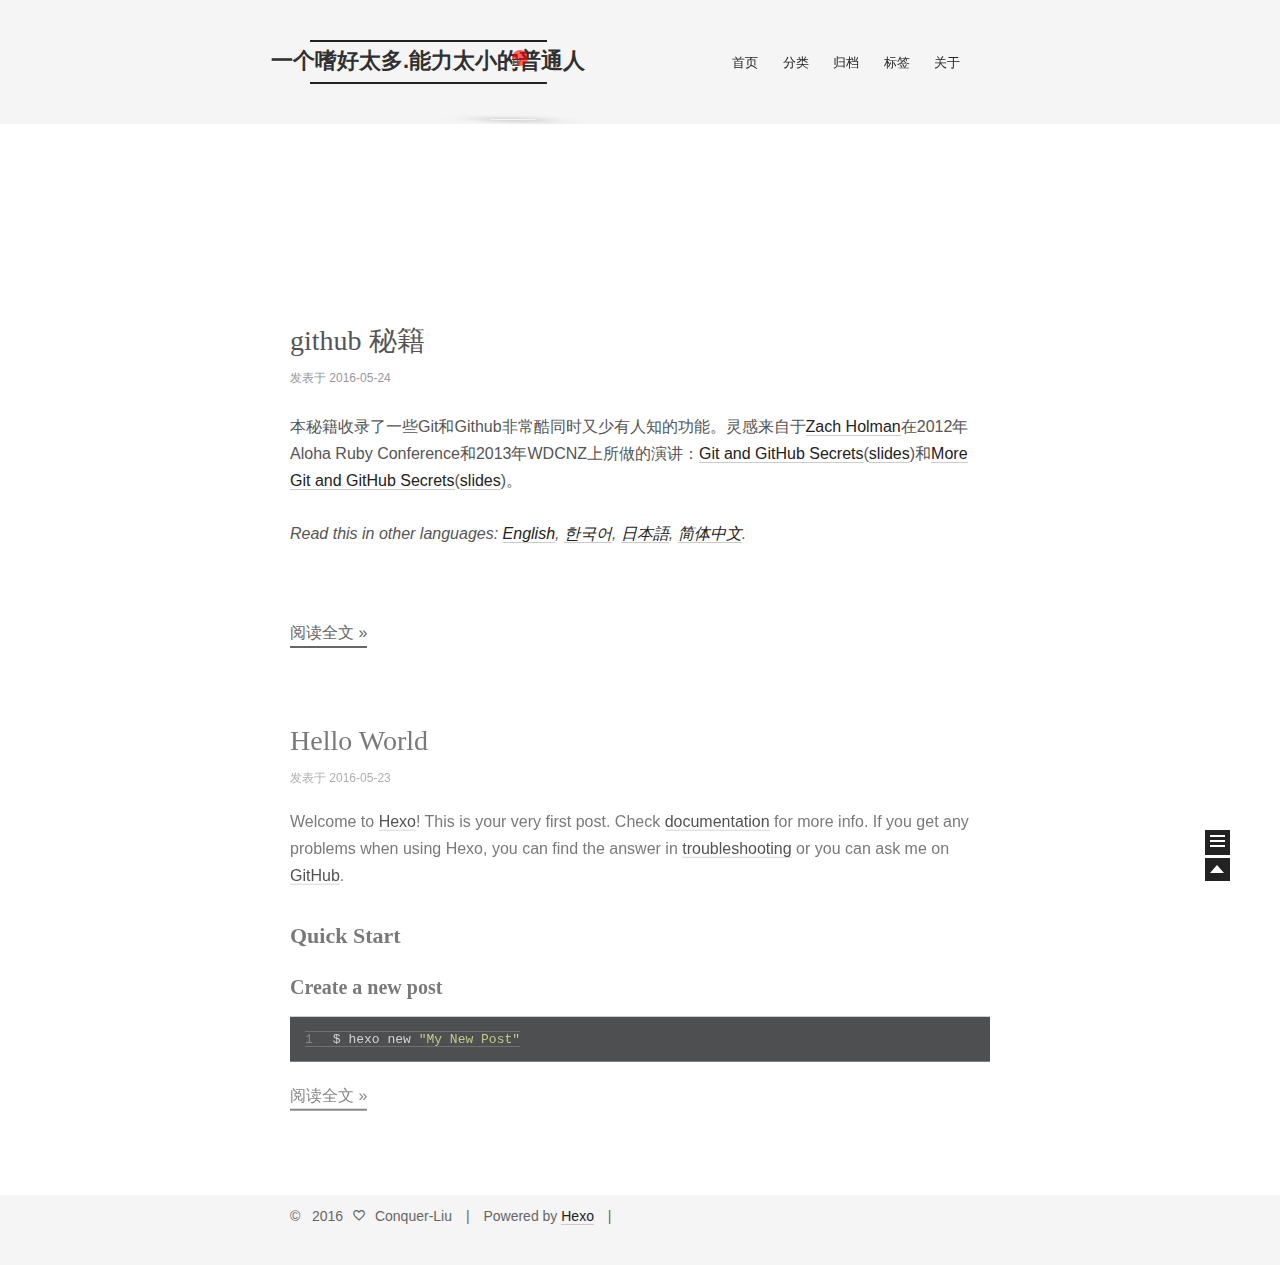
==== commit 21d65431: "Site updated: 2016-05-24 21:10:48" ====
--- a/index.html
+++ b/index.html
@@ -1,18 +1,13 @@
 <!doctype html>
-
-
-
-  
-
-
-<html class="theme-next mist use-motion">
+<html class="theme-next use-motion theme-next-mist">
 <head>
-  <meta charset="UTF-8"/>
+  
+
+<meta charset="UTF-8"/>
 <meta http-equiv="X-UA-Compatible" content="IE=edge,chrome=1" />
 <meta name="viewport" content="width=device-width, initial-scale=1, maximum-scale=1"/>
 
 
-
 <meta http-equiv="Cache-Control" content="no-transform" />
 <meta http-equiv="Cache-Control" content="no-siteapp" />
 
@@ -21,67 +16,23 @@
 
 
 
-
-
-
-
-
-
-  
-  
-  <link href="/vendors/fancybox/source/jquery.fancybox.css?v=2.1.5" rel="stylesheet" type="text/css" />
-
-
-
-
-  
-  
-  
-  
-
-  
-    
-    
-  
-
-  
-
-  
-
-  
-
-  
-
-  
-    
-    
-    <link href="//fonts.googleapis.com/css?family=Lato:300,300italic,400,400italic,700,700italic&subset=latin,latin-ext" rel="stylesheet" type="text/css">
-  
-
-
-
-
-
-
-<link href="/vendors/font-awesome/css/font-awesome.min.css?v=4.4.0" rel="stylesheet" type="text/css" />
-
-<link href="/css/main.css?v=5.0.1" rel="stylesheet" type="text/css" />
-
-
-  <meta name="keywords" content="Hexo, NexT" />
-
-
-
-
-
-
-
-
-  <link rel="shortcut icon" type="image/x-icon" href="/favicon.ico?v=5.0.1" />
-
-
-
-
+  <link rel="stylesheet" type="text/css" href="/vendors/fancybox/source/jquery.fancybox.css?v=2.1.5"/>
+
+
+
+
+<link rel="stylesheet" type="text/css" href="/css/main.css?v=0.4.5.1"/>
+
+
+
+
+  <meta name="keywords" content="Hexo,next" />
+
+
+
+
+
+  <link rel="shorticon icon" type="image/x-icon" href="/favicon.ico?v=0.4.5.1" />
 
 
 <meta name="description">
@@ -95,18 +46,10 @@
 <meta name="twitter:description">
 
 
-
 <script type="text/javascript" id="hexo.configuration">
-  var NexT = window.NexT || {};
   var CONFIG = {
     scheme: 'Mist',
-    sidebar: {"position":"left","display":"post"},
-    fancybox: true,
-    motion: true,
-    duoshuo: {
-      userId: 0,
-      author: '博主'
-    }
+    sidebar: 'post'
   };
 </script>
 
@@ -115,40 +58,35 @@
 
 <body itemscope itemtype="http://schema.org/WebPage" lang="zh-Hans">
 
-  
-
-
-
-
-
-
-
-
-
-
-  
-  
-    
-  
-
-  <div class="container one-collumn sidebar-position-left 
-   page-home 
- ">
-    <div class="headband"></div>
-
-    <header id="header" class="header" itemscope itemtype="http://schema.org/WPHeader">
-      <div class="header-inner"><div class="site-meta ">
-  
-
-  <div class="custom-logo-site-title">
-    <a href="/"  class="brand" rel="start">
-      <span class="logo-line-before"><i></i></span>
-      <span class="site-title">Conquer丶</span>
-      <span class="logo-line-after"><i></i></span>
+  <!--[if lte IE 8]>
+  <div style=' clear: both; height: 59px; padding:0 0 0 15px; position: relative;margin:0 auto;'>
+    <a href="http://windows.microsoft.com/en-US/internet-explorer/products/ie/home?ocid=ie6_countdown_bannercode">
+      <img src="http://7u2nvr.com1.z0.glb.clouddn.com/picouterie.jpg" border="0" height="42" width="820"
+           alt="You are using an outdated browser. For a faster, safer browsing experience, upgrade for free today or use other browser ,like chrome firefox safari."
+           style='margin-left:auto;margin-right:auto;display: block;'/>
     </a>
   </div>
-  <p class="site-subtitle">一个嗜好太多.能力太小的普通人</p>
-</div>
+<![endif]-->
+  
+
+
+
+  <div class="container one-column 
+   page-home 
+">
+    <div class="headband"></div>
+
+    <header id="header" class="header" itemscope itemtype="http://schema.org/WPHeader">
+      <div class="header-inner"><h1 class="site-meta">
+  <span class="logo-line-before"><i></i></span>
+  <a href="/" class="brand" rel="start">
+      <span class="logo">
+        <i class="icon-next-logo"></i>
+      </span>
+      <span class="site-title">一个嗜好太多.能力太小的普通人</span>
+  </a>
+  <span class="logo-line-after"><i></i></span>
+</h1>
 
 <div class="site-nav-toggle">
   <button>
@@ -162,24 +100,28 @@
   
 
   
-    <ul id="menu" class="menu">
+    <ul id="menu" class="menu ">
       
         
         <li class="menu-item menu-item-home">
           <a href="/" rel="section">
-            
-              <i class="menu-item-icon fa fa-fw fa-home"></i> <br />
-            
+            <i class="menu-item-icon icon-next-home"></i> <br />
             首页
           </a>
         </li>
       
         
+        <li class="menu-item menu-item-categories">
+          <a href="/categories" rel="section">
+            <i class="menu-item-icon icon-next-categories"></i> <br />
+            分类
+          </a>
+        </li>
+      
+        
         <li class="menu-item menu-item-archives">
           <a href="/archives" rel="section">
-            
-              <i class="menu-item-icon fa fa-fw fa-archive"></i> <br />
-            
+            <i class="menu-item-icon icon-next-archives"></i> <br />
             归档
           </a>
         </li>
@@ -187,14 +129,21 @@
         
         <li class="menu-item menu-item-tags">
           <a href="/tags" rel="section">
-            
-              <i class="menu-item-icon fa fa-fw fa-tags"></i> <br />
-            
+            <i class="menu-item-icon icon-next-tags"></i> <br />
             标签
           </a>
         </li>
       
-
+        
+        <li class="menu-item menu-item-about">
+          <a href="/about" rel="section">
+            <i class="menu-item-icon icon-next-about"></i> <br />
+            关于
+          </a>
+        </li>
+      
+
+      
       
     </ul>
   
@@ -205,71 +154,73 @@
  </div>
     </header>
 
+    
+      <div id="idhyt-surprise-ball">
+  <div id="idhyt-surprise-ball-animation">
+
+    <!--xxxxxxx xxx xxxxx -->
+    <!--why you are here? -->
+    <span id="layer0Go" class="drag">w</span>
+    <span id="layer1Go" class="drag">h</span>
+    <span id="layer2Go" class="drag">y</span>
+    <span id="layer3Go" class="drag"> </span>
+    <span id="layer4Go" class="drag">y</span>
+    <span id="layer5Go" class="drag">o</span>
+    <span id="layer6Go" class="drag">u</span>
+    <span id="layer7Go" class="drag">a</span>
+    <span id="layer8Go" class="drag">r</span>
+    <span id="layer9Go" class="drag">e</span>
+    <span id="layer10Go" class="drag">h</span>
+    <span id="layer11Go" class="drag">e</span>
+    <span id="layer12Go" class="drag">r</span>
+    <span id="layer13Go" class="drag">e</span>
+    <span id="layer14Go" class="drag">?</span>
+    <span id="layer15Go" class="drag ball"></span>
+  </div>
+</div>
+    
+
     <main id="main" class="main">
       <div class="main-inner">
-        <div class="content-wrap">
-          <div id="content" class="content">
+        <div id="content" class="content"> 
+  <section id="posts" class="posts-expand">
+    
+      
+
+  <article class="post post-type-normal " itemscope itemtype="http://schema.org/Article">
+    <header class="post-header">
+
+      
+      
+        <h1 class="post-title" itemprop="name headline">
+          
+          
             
-  <section id="posts" class="posts-expand">
-    
-      
-
-  
-  
-
-  
-  
-  
-
-  <article class="post post-type-normal " itemscope itemtype="http://schema.org/Article">
-
-    
-      <header class="post-header">
-
-        
-        
-          <h1 class="post-title" itemprop="name headline">
+              <a class="post-title-link" href="/2016/05/24/github秘籍/" itemprop="url">
+                github 秘籍
+              </a>
             
-            
-              
-                
-                <a class="post-title-link" href="/2016/05/24/github秘籍/" itemprop="url">
-                  github 秘籍
-                </a>
-              
-            
-          </h1>
-        
-
-        <div class="post-meta">
-          <span class="post-time">
-            <span class="post-meta-item-icon">
-              <i class="fa fa-calendar-o"></i>
-            </span>
-            <span class="post-meta-item-text">发表于</span>
-            <time itemprop="dateCreated" datetime="2016-05-24T11:41:24+08:00" content="2016-05-24">
-              2016-05-24
-            </time>
-          </span>
-
-          
-
-          
-            
-          
-
-          
-
-          
-          
-
-          
-        </div>
-      </header>
-    
-
-
-    <div class="post-body" itemprop="articleBody">
+          
+        </h1>
+      
+
+      <div class="post-meta">
+        <span class="post-time">
+          发表于
+          <time itemprop="dateCreated" datetime="2016-05-24T11:41:24+08:00" content="2016-05-24">
+            2016-05-24
+          </time>
+        </span>
+
+        
+
+        
+          
+        
+      </div>
+    </header>
+
+    <div class="post-body">
 
       
       
@@ -287,14 +238,6 @@
       
     </div>
 
-    <div>
-      
-    </div>
-
-    <div>
-      
-    </div>
-
     <footer class="post-footer">
       
 
@@ -311,62 +254,40 @@
     
       
 
-  
-  
-
-  
-  
-  
-
   <article class="post post-type-normal " itemscope itemtype="http://schema.org/Article">
-
-    
-      <header class="post-header">
-
-        
-        
-          <h1 class="post-title" itemprop="name headline">
+    <header class="post-header">
+
+      
+      
+        <h1 class="post-title" itemprop="name headline">
+          
+          
             
+              <a class="post-title-link" href="/2016/05/23/hello-world/" itemprop="url">
+                Hello World
+              </a>
             
-              
-                
-                <a class="post-title-link" href="/2016/05/23/hello-world/" itemprop="url">
-                  Hello World
-                </a>
-              
-            
-          </h1>
-        
-
-        <div class="post-meta">
-          <span class="post-time">
-            <span class="post-meta-item-icon">
-              <i class="fa fa-calendar-o"></i>
-            </span>
-            <span class="post-meta-item-text">发表于</span>
-            <time itemprop="dateCreated" datetime="2016-05-23T20:30:00+08:00" content="2016-05-23">
-              2016-05-23
-            </time>
-          </span>
-
-          
-
-          
-            
-          
-
-          
-
-          
-          
-
-          
-        </div>
-      </header>
-    
-
-
-    <div class="post-body" itemprop="articleBody">
+          
+        </h1>
+      
+
+      <div class="post-meta">
+        <span class="post-time">
+          发表于
+          <time itemprop="dateCreated" datetime="2016-05-23T20:30:00+08:00" content="2016-05-23">
+            2016-05-23
+          </time>
+        </span>
+
+        
+
+        
+          
+        
+      </div>
+    </header>
+
+    <div class="post-body">
 
       
       
@@ -384,14 +305,6 @@
       
     </div>
 
-    <div>
-      
-    </div>
-
-    <div>
-      
-    </div>
-
     <footer class="post-footer">
       
 
@@ -409,17 +322,14 @@
   </section>
 
   
-
-
-          </div>
-          
-
-
-          
-
-        </div>
-        
-          
+ </div>
+
+        
+
+        
+      </div>
+
+      
   
   <div class="sidebar-toggle">
     <div class="sidebar-toggle-line-wrap">
@@ -434,16 +344,12 @@
 
       
 
-      
-
-      <section class="site-overview sidebar-panel  sidebar-panel-active ">
+      <section class="site-overview">
         <div class="site-author motion-element" itemprop="author" itemscope itemtype="http://schema.org/Person">
-          <img class="site-author-image" itemprop="image"
-               src="/images/avatar.gif"
-               alt="Conquer-Liu" />
+          <img class="site-author-image" src="/images/default_avatar.jpg" alt="Conquer-Liu" itemprop="image"/>
           <p class="site-author-name" itemprop="name">Conquer-Liu</p>
-          <p class="site-description motion-element" itemprop="description"></p>
         </div>
+        <p class="site-description motion-element" itemprop="description"></p>
         <nav class="site-state motion-element">
           <div class="site-state-item site-state-posts">
             <a href="/archives">
@@ -452,9 +358,19 @@
             </a>
           </div>
 
-          
-
-          
+          <div class="site-state-item site-state-categories">
+            <a href="/categories">
+              <span class="site-state-item-count">0</span>
+              <span class="site-state-item-name">分类</span>
+              </a>
+          </div>
+
+          <div class="site-state-item site-state-tags">
+            <a href="/tags">
+              <span class="site-state-item-count">0</span>
+              <span class="site-state-item-name">标签</span>
+              </a>
+          </div>
 
         </nav>
 
@@ -464,8 +380,9 @@
           
         </div>
 
-        
-        
+        <div class="links-of-friendly motion-element">
+          
+        </div>
 
         
         
@@ -478,119 +395,114 @@
   </aside>
 
 
-        
-      </div>
     </main>
 
     <footer id="footer" class="footer">
-      <div class="footer-inner">
-        <div class="copyright" >
-  
-  &copy; 
+      <div class="footer-inner"> <div class="copyright" >
+  
+  &copy; &nbsp; 
   <span itemprop="copyrightYear">2016</span>
   <span class="with-love">
-    <i class="fa fa-heart"></i>
+    <i class="icon-next-heart"></i>
   </span>
   <span class="author" itemprop="copyrightHolder">Conquer-Liu</span>
+
+  <div class="powered-by"></div>
+  <div class="powered-by">
+    Powered by <a class="theme-link" href="http://hexo.io">Hexo</a>
+  </div>
+
+  <!-- busuanzi -->
+  
+
 </div>
 
-<div class="powered-by">
-  由 <a class="theme-link" href="http://hexo.io">Hexo</a> 强力驱动
-</div>
-
+<!--
 <div class="theme-info">
   主题 -
   <a class="theme-link" href="https://github.com/iissnan/hexo-theme-next">
     NexT.Mist
   </a>
 </div>
-
-        
-
-        
-      </div>
+-->
+
+<!--
+<div class="powered-by"></div>
+<div class="powered-by">
+  由 <a class="theme-link" href="http://hexo.io">Hexo</a> 强力驱动
+</div>
+-->
+
+<!-- busuanzi -->
+<!--
+
+-->
+
+
+ </div>
     </footer>
 
-    <div class="back-to-top">
-      <i class="fa fa-arrow-up"></i>
-    </div>
+    <div class="back-to-top"></div>
   </div>
 
-  
-
-<script type="text/javascript">
-  if (Object.prototype.toString.call(window.Promise) !== '[object Function]') {
-    window.Promise = null;
-  }
-</script>
-
-
-
-
-
-
-
-
-
-  
-
-
-
-  
   <script type="text/javascript" src="/vendors/jquery/index.js?v=2.1.3"></script>
 
   
+  
+  
+    
+    
+
+  
+
+
+  
+  
+  <script type="text/javascript" src="/vendors/fancybox/source/jquery.fancybox.pack.js"></script>
+  <script type="text/javascript" src="/js/fancy-box.js?v=0.4.5.1"></script>
+
+
+  <script type="text/javascript" src="/js/helpers.js?v=0.4.5.1"></script>
+  
+
+  <script type="text/javascript" src="/vendors/velocity/velocity.min.js"></script>
+  <script type="text/javascript" src="/vendors/velocity/velocity.ui.min.js"></script>
+
+  <script type="text/javascript" src="/js/motion_global.js?v=0.4.5.1" id="motion.global"></script>
+
+
+
+
+  <script type="text/javascript" src="/js/nav-toggle.js?v=0.4.5.1"></script>
   <script type="text/javascript" src="/vendors/fastclick/lib/fastclick.min.js?v=1.0.6"></script>
 
   
-  <script type="text/javascript" src="/vendors/jquery_lazyload/jquery.lazyload.js?v=1.9.7"></script>
-
-  
-  <script type="text/javascript" src="/vendors/velocity/velocity.min.js?v=1.2.1"></script>
-
-  
-  <script type="text/javascript" src="/vendors/velocity/velocity.ui.min.js?v=1.2.1"></script>
-
-  
-  <script type="text/javascript" src="/vendors/fancybox/source/jquery.fancybox.pack.js?v=2.1.5"></script>
-
-
-  
-
-
-  <script type="text/javascript" src="/js/src/utils.js?v=5.0.1"></script>
-
-  <script type="text/javascript" src="/js/src/motion.js?v=5.0.1"></script>
-
-
-
-  
-  
-
-  
-
-  
-
-
-  <script type="text/javascript" src="/js/src/bootstrap.js?v=5.0.1"></script>
-
-
-
-  
-
-
-
-  
-
-
-
-  
-  
-  
-
-  
-
-  
-
+
+  <script type="text/javascript">
+    $(document).ready(function () {
+      if (CONFIG.sidebar === 'always') {
+        displaySidebar();
+      }
+      if (isMobile()) {
+        FastClick.attach(document.body);
+      }
+    });
+  </script>
+
+  
+
+  
+  
+
+  
+  <script type="text/javascript" src="/js/lazyload.js"></script>
+  <script type="text/javascript">
+    $(function () {
+      $("#posts").find('img').lazyload({
+        placeholder: "/images/loading.gif",
+        effect: "fadeIn"
+      });
+    });
+  </script>
 </body>
 </html>
--- a/css/main.css
+++ b/css/main.css
@@ -185,25 +185,20 @@
 }
 body {
   position: relative;
-  font-family: 'Lato', "PingFang SC", "Microsoft YaHei", sans-serif;
-  font-size: 14px;
-  line-height: 2;
+  font-family: Lato, "Microsoft Jhenghei", "Hiragino Sans GB", "Microsoft YaHei", sans-serif;
+  font-size: 16px;
+  line-height: 1.7;
   color: #555;
   background: #fff;
+}
+@media (min-width: 768px) and (max-width: 991px) {
+  body {
+    padding-right: 0 !important;
+  }
 }
 @media (max-width: 767px) {
   body {
     padding-right: 0 !important;
-  }
-}
-@media (min-width: 768px) and (max-width: 991px) {
-  body {
-    padding-right: 0 !important;
-  }
-}
-@media (min-width: 1600px) {
-  body {
-    font-size: 16px;
   }
 }
 h1,
@@ -215,89 +210,93 @@
   margin: 0;
   padding: 0;
   font-weight: bold;
-  line-height: 1.5;
-  font-family: 'Lato', "PingFang SC", "Microsoft YaHei", sans-serif;
+  line-height: 1;
+  font-family: Cambria, Georgia, "Microsoft Jhenghei", "Hiragino Sans GB", "Microsoft YaHei", "Times New Roman", serif;
+}
+h1 {
+  font-size: 24px;
+}
+@media (max-width: 767px) {
+  h1 {
+    font-size: 20px;
+  }
+}
+h2 {
+  font-size: 22px;
+}
+@media (max-width: 767px) {
+  h2 {
+    font-size: 18px;
+  }
+}
+h3 {
+  font-size: 20px;
+}
+@media (max-width: 767px) {
+  h3 {
+    font-size: 16px;
+  }
+}
+h4 {
+  font-size: 18px;
+}
+@media (max-width: 767px) {
+  h4 {
+    font-size: 14px;
+  }
+}
+h5 {
+  font-size: 16px;
+}
+@media (max-width: 767px) {
+  h5 {
+    font-size: 12px;
+  }
+}
+h6 {
+  font-size: 14px;
+}
+@media (max-width: 767px) {
+  h6 {
+    font-size: 10px;
+  }
+}
+p {
+  margin: 0 0 25px 0;
+}
+a {
+  color: #222;
+  text-decoration: none;
+  border-bottom: 1px solid #999;
+}
+a:hover {
+  border-bottom-color: #222;
+}
+ul {
+  list-style: none;
+}
+blockquote {
+  margin: 0;
+  padding: 0;
+}
+img {
+  display: block;
+  margin: auto 0;
+  max-width: 100%;
+  height: auto;
 }
 h2,
 h3,
 h4,
 h5,
 h6 {
-  margin: 20px 0 15px;
-}
-h1 {
-  font-size: 24px;
-}
-@media (max-width: 767px) {
-  h1 {
-    font-size: 20px;
-  }
-}
-h2 {
-  font-size: 22px;
-}
-@media (max-width: 767px) {
-  h2 {
-    font-size: 18px;
-  }
-}
-h3 {
-  font-size: 20px;
-}
-@media (max-width: 767px) {
-  h3 {
-    font-size: 16px;
-  }
-}
-h4 {
-  font-size: 18px;
-}
-@media (max-width: 767px) {
-  h4 {
-    font-size: 14px;
-  }
-}
-h5 {
-  font-size: 16px;
-}
-@media (max-width: 767px) {
-  h5 {
-    font-size: 12px;
-  }
-}
-h6 {
-  font-size: 14px;
-}
-@media (max-width: 767px) {
-  h6 {
-    font-size: 10px;
-  }
-}
-p {
-  margin: 0 0 25px 0;
+  margin: 60px 0 15px;
+}
+ul {
+  list-style: square;
 }
 a {
-  color: #555;
-  text-decoration: none;
-  border-bottom: 1px solid #999;
   word-wrap: break-word;
-}
-a:hover {
-  color: #222;
-  border-bottom-color: #222;
-}
-ul {
-  list-style: none;
-}
-blockquote {
-  margin: 0;
-  padding: 0;
-}
-img {
-  display: block;
-  margin: auto;
-  max-width: 100%;
-  height: auto;
 }
 hr {
   margin: 40px 0;
@@ -322,43 +321,6 @@
   margin: 0;
   padding: 0;
 }
-.text-left {
-  text-align: left;
-}
-.text-center {
-  text-align: center;
-}
-.text-right {
-  text-align: right;
-}
-.text-justify {
-  text-align: justify;
-}
-.text-nowrap {
-  white-space: nowrap;
-}
-.text-lowercase {
-  text-transform: lowercase;
-}
-.text-uppercase {
-  text-transform: uppercase;
-}
-.text-capitalize {
-  text-transform: capitalize;
-}
-.center-block {
-  display: block;
-  margin-left: auto;
-  margin-right: auto;
-}
-.clearfix:before,
-.clearfix:after {
-  content: " ";
-  display: table;
-}
-.clearfix:after {
-  clear: both;
-}
 .pullquote {
   width: 45%;
 }
@@ -372,51 +334,40 @@
   margin-left: 10px;
   margin-right: 5px;
 }
-.affix.affix.affix {
-  position: fixed;
-}
-.translation {
-  margin-top: -20px;
-  font-size: 14px;
-  color: #999;
-}
-.scrollbar-measure {
-  width: 100px;
-  height: 100px;
-  overflow: scroll;
+.highlight table,
+.gist table {
+  width: auto;
+}
+.highlight table td,
+.gist table td {
+  border: none;
+}
+.highlight a,
+.gist a {
+  color: #222 !important;
+  text-decoration: none !important;
+}
+.video-container {
+  position: relative;
+  padding-top: 60%;
+  height: 0;
+  overflow: hidden;
+}
+.video-container iframe,
+.video-container object,
+.video-container embed {
   position: absolute;
-  top: -9999px;
-}
-.use-motion .motion-element {
-  opacity: 0;
-}
-#local-search-input {
-  padding: 3px;
-  border: none;
-  text-indent: 14px;
-  border-radius: 0;
-  width: 140px;
-  outline: none;
-  border-bottom: 1px solid #999;
-  background: inherit;
-  opacity: 0.5;
-}
-#local-search-input:focus {
-  opacity: 1;
-}
-.search-icon {
-  position: absolute;
-  top: 9px;
+  top: 0;
+  left: 0;
+  width: 100%;
+  height: 100%;
 }
 table {
-  margin: 20px 0;
   width: 100%;
   border-collapse: collapse;
   border-spacing: 0;
   border: 1px solid #ddd;
   font-size: 14px;
-  table-layout: fixed;
-  word-wrap: break-all;
 }
 table>tbody>tr:nth-of-type(odd) {
   background-color: #f9f9f9;
@@ -444,132 +395,296 @@
 td {
   border-bottom-width: 1px;
 }
-html,
-body {
-  height: 100%;
-}
-.container {
+.text-left {
+  text-align: left;
+}
+.text-center {
+  text-align: center;
+}
+.text-right {
+  text-align: right;
+}
+.text-justify {
+  text-align: justify;
+}
+.text-nowrap {
+  white-space: nowrap;
+}
+.text-lowercase {
+  text-transform: lowercase;
+}
+.text-uppercase {
+  text-transform: uppercase;
+}
+.text-capitalize {
+  text-transform: capitalize;
+}
+.center-block {
+  display: block;
+  margin-left: auto;
+  margin-right: auto;
+}
+.clearfix:before,
+.clearfix:after {
+  content: " ";
+  display: table;
+}
+.clearfix:after {
+  clear: both;
+}
+.full-image.full-image.full-image {
+  border: none;
+}
+@media (min-width: 992px) {
+  .full-image.full-image.full-image {
+    max-width: none;
+    width: 126%;
+    margin: 0 -13%;
+  }
+}
+.blockquote-center,
+.page-home .post-type-quote blockquote,
+.page-post-detail .post-type-quote blockquote {
   position: relative;
-  min-height: 100%;
-}
-.header-inner {
-  margin: 0 auto;
-  padding: 100px 0 70px;
-  width: 700px;
-}
-@media (min-width: 1600px) {
-  .container .header-inner {
-    width: 900px;
-  }
-}
-.main {
-  padding-bottom: 150px;
-}
-.main-inner {
-  margin: 0 auto;
-  width: 700px;
-}
-@media (min-width: 1600px) {
-  .container .main-inner {
-    width: 900px;
-  }
-}
-.footer {
+  margin: 40px 0;
+  padding: 0;
+  border-left: none;
+  text-align: center;
+}
+.blockquote-center::before,
+.page-home .post-type-quote blockquote::before,
+.page-post-detail .post-type-quote blockquote::before,
+.blockquote-center::after,
+.page-home .post-type-quote blockquote::after,
+.page-post-detail .post-type-quote blockquote::after {
   position: absolute;
-  left: 0;
-  bottom: 0;
+  content: ' ';
+  display: block;
   width: 100%;
-  min-height: 50px;
-}
-.footer-inner {
-  box-sizing: border-box;
-  margin: 20px auto;
-  width: 700px;
-}
-@media (min-width: 1600px) {
-  .container .footer-inner {
-    width: 900px;
-  }
-}
-pre,
-.highlight {
-  overflow: auto;
+  height: 24px;
+  opacity: 0.2;
+  background: url("[data-uri]") no-repeat;
+  background-position: 0 -7px;
+  background-size: 24px 24px;
+}
+.blockquote-center::before,
+.page-home .post-type-quote blockquote::before,
+.page-post-detail .post-type-quote blockquote::before {
+  top: -20px;
+  border-top: 1px solid #ccc;
+}
+.blockquote-center::after,
+.page-home .post-type-quote blockquote::after,
+.page-post-detail .post-type-quote blockquote::after {
+  bottom: -20px;
+  border-bottom: 1px solid #ccc;
+  background-position: 100% 7px;
+}
+.blockquote-center p,
+.page-home .post-type-quote blockquote p,
+.page-post-detail .post-type-quote blockquote p,
+.blockquote-center div,
+.page-home .post-type-quote blockquote div,
+.page-post-detail .post-type-quote blockquote div {
+  text-align: center;
+}
+.use-motion .motion-element {
+  opacity: 0;
+}
+@font-face {
+  font-family: 'default';
+  src: url("../fonts/icon-default/icomoon.eot?-9394c0");
+  src: url("../fonts/icon-default/icomoon.eot?#iefix-9394c0") format('embedded-opentype'), url("../fonts/icon-default/icomoon.woff?-9394c0") format('woff'), url("../fonts/icon-default/icomoon.ttf?-9394c0") format('truetype'), url("../fonts/icon-default/icomoon.svg?-9394c0#default") format('svg');
+  font-weight: normal;
+  font-style: normal;
+}
+[class^="icon-"],
+[class*=" icon-"] {
+  font-family: 'default';
+  speak: none;
+  font-style: normal;
+  font-weight: normal;
+  font-variant: normal;
+  text-transform: none;
+  line-height: 1;
+/* Better Font Rendering =========== */
+  -webkit-font-smoothing: antialiased;
+  -moz-osx-font-smoothing: grayscale;
+}
+.icon-next-logo {
+  font-size: 24px;
+  color: #fff;
+}
+.icon-next-home,
+.icon-next-categories,
+.icon-next-archives,
+.icon-next-tags,
+.icon-next-about,
+.icon-next-feed,
+.icon-next-search {
+  font-size: 24px;
+  color: #000;
+}
+.icon-next-external-link {
+  font-size: 14px;
+}
+.icon-next-heart {
+  font-size: 14px;
+}
+.icon-storage:before,
+.icon-next-categories:before {
+  content: "\e0bc";
+}
+.icon-insert_emoticon:before,
+.icon-next-about:before {
+  content: "\e0e8";
+}
+.icon-brightness_4:before,
+.icon-next-logo:before {
+  content: "\e13e";
+}
+.icon-whatshot:before,
+.icon-next-feed:before {
+  content: "\e25b";
+}
+.icon-bookmark:before,
+.icon-next-tags:before {
+  content: "\e27b";
+}
+.icon-favorite_outline:before,
+.icon-next-heart:before {
+  content: "\e292";
+}
+.icon-home:before,
+.icon-next-home:before {
+  content: "\e29e";
+}
+.icon-open_in_new:before,
+.icon-next-external-link:before {
+  content: "\e2b2";
+}
+.icon-search:before,
+.icon-next-search:before {
+  content: "\e2ca";
+}
+.icon-view_carousel:before,
+.icon-next-archives:before {
+  content: "\e2fd";
+}
+.post pre,
+.post .highlight {
+  background: #1d1f21;
   margin: 20px 0;
   padding: 15px;
+  overflow: auto;
   font-size: 13px;
-  color: $highlight-foreground;
-  background: $highlight-background;
-  line-height: 1.6;
-}
-pre,
-code {
-  font-family: consolas, Menlo, "PingFang SC", "Microsoft YaHei", monospace;
-}
-code {
-  padding: 2px 4px;
-  word-break: break-all;
-  color: #555;
+  color: #c5c8c6;
+  line-height: 1.2;
+}
+.post .highlight .gutter pre,
+.post .gist .gist-file .gist-data .line-numbers {
+  color: #666;
+}
+.post pre,
+.post code {
+  font-family: "PT Mono", Consolas, Monaco, Menlo, monospace;
+}
+.post code {
   background: #eee;
-  border-radius: 4px;
-  font-size: 13px;
-}
-pre code {
-  padding: 0;
-  color: $highlight-foreground;
+  text-shadow: 0 1px #fff;
+  padding: 0 0.3em;
+}
+.post pre code {
   background: none;
   text-shadow: none;
-}
-.highlight pre {
+  padding: 0;
+}
+.post .highlight pre {
   border: none;
   margin: 0;
-  padding: 1px;
-}
-.highlight table {
+  padding: 0;
+}
+.post .highlight table {
   margin: 0;
   width: auto;
   border: none;
 }
-.highlight td {
+.post .highlight td {
   border: none;
   padding: 0;
 }
-.highlight figcaption {
-  font-size: 1em;
-  color: $highlight-foreground;
+.post .highlight figcaption {
+  font-size: 0.85em;
+  color: #969896;
   line-height: 1em;
   margin-bottom: 1em;
 }
-.highlight figcaption:before,
-.highlight figcaption:after {
+.post .highlight figcaption:before,
+.post .highlight figcaption:after {
   content: " ";
   display: table;
 }
-.highlight figcaption:after {
+.post .highlight figcaption:after {
   clear: both;
 }
-.highlight figcaption a {
+.post .highlight figcaption a {
   float: right;
-  color: $highlight-foreground;
-}
-.highlight figcaption a:hover {
-  border-bottom-color: $highlight-foreground;
-}
-.highlight .gutter pre {
-  color: #666;
+}
+.post .highlight .gutter pre {
   text-align: right;
   padding-right: 20px;
 }
-.highlight .line {
+.post .highlight .line {
   height: 20px;
 }
-.gist table {
-  width: auto;
-}
-.gist table td {
+.post .gist {
+  margin: 20px 0;
+  border-style: solid;
+  border-color: #ccc;
+  border-width: 1px 0;
+  background: #1d1f21;
+  padding: 15px 40px 15px 15px;
+}
+.post .gist .gist-file {
   border: none;
+  font-family: "PT Mono", Consolas, Monaco, Menlo, monospace;
+  margin: 0;
+}
+.post .gist .gist-file .gist-data {
+  background: none;
+  border: none;
+}
+.post .gist .gist-file .gist-data .line-numbers {
+  background: none;
+  border: none;
+  padding: 0 20px 0 0;
+}
+.post .gist .gist-file .gist-data .line-data {
+  padding: 0 !important;
+}
+.post .gist .gist-file .highlight {
+  margin: 0;
+  padding: 0;
+  border: none;
+}
+.post .gist .gist-file .gist-meta {
+  background: #1d1f21;
+  color: #969896;
+  font: 13px Lato, "Microsoft Jhenghei", "Hiragino Sans GB", "Microsoft YaHei", sans-serif;
+  text-shadow: 0 0;
+  padding: 0;
+  margin-top: 1em;
+  margin-left: 40px;
+}
+.post .gist .gist-file .gist-meta a {
+  color: color-link;
+  font-weight: normal;
+}
+.post .gist .gist-file .gist-meta a:hover {
+  text-decoration: underline;
 }
 pre .comment {
-  color: $highlight-comment;
+  color: #969896;
 }
 pre .variable,
 pre .attribute,
@@ -583,33 +698,31 @@
 pre .css .id,
 pre .css .class,
 pre .css .pseudo {
-  color: $highlight-red;
+  color: #c66;
 }
 pre .number,
 pre .preprocessor,
 pre .built_in,
 pre .literal,
 pre .params,
-pre .constant,
-pre .command {
-  color: $highlight-orange;
+pre .constant {
+  color: #de935f;
 }
 pre .ruby .class .title,
-pre .css .rules .attribute,
+pre .css .rules .attribute {
+  color: #b5bd68;
+}
 pre .string,
 pre .value,
 pre .inheritance,
 pre .header,
 pre .ruby .symbol,
-pre .xml .cdata,
-pre .special,
-pre .number,
-pre .formula {
-  color: $highlight-green;
+pre .xml .cdata {
+  color: #b5bd68;
 }
 pre .title,
 pre .css .hexcolor {
-  color: $highlight-aqua;
+  color: #8abeb7;
 }
 pre .function,
 pre .python .decorator,
@@ -619,265 +732,65 @@
 pre .perl .sub,
 pre .javascript .title,
 pre .coffeescript .title {
-  color: $highlight-blue;
+  color: #81a2be;
 }
 pre .keyword,
 pre .javascript .function {
-  color: $highlight-purple;
-}
-.full-image.full-image.full-image {
-  border: none;
-  max-width: 100%;
-  width: auto;
+  color: #b294bb;
+}
+html,
+body {
+  height: 100%;
+}
+.container {
+  position: relative;
+  min-height: 100%;
+}
+.header-inner {
+  margin: 0 auto;
+  padding: 100px 0 70px;
+  width: 960px;
+}
+.one-column .header-inner {
+  width: 700px;
+}
+.main {
+  padding-bottom: 150px;
+}
+.main-inner {
+  margin: 0 auto;
+  width: 960px;
+}
+.one-column .main-inner {
+  width: 700px;
+}
+.main-inner .content {
+  width: 700px;
+}
+.footer {
+  position: absolute;
+  left: 0;
+  bottom: 0;
+  width: 100%;
+  min-height: 50px;
+}
+.footer-inner {
   margin: 20px auto;
-}
-@media (min-width: 992px) {
-  .full-image.full-image.full-image {
-    max-width: none;
-    width: 126%;
-    margin: 0 -13%;
-  }
-}
-.blockquote-center,
-.page-home .post-type-quote blockquote,
-.page-post-detail .post-type-quote blockquote {
-  position: relative;
-  margin: 40px 0;
-  padding: 0;
-  border-left: none;
-  text-align: center;
-}
-.blockquote-center::before,
-.page-home .post-type-quote blockquote::before,
-.page-post-detail .post-type-quote blockquote::before,
-.blockquote-center::after,
-.page-home .post-type-quote blockquote::after,
-.page-post-detail .post-type-quote blockquote::after {
-  position: absolute;
-  content: ' ';
-  display: block;
-  width: 100%;
-  height: 24px;
-  opacity: 0.2;
-  background-repeat: no-repeat;
-  background-position: 0 -6px;
-  background-size: 22px 22px;
-}
-.blockquote-center::before,
-.page-home .post-type-quote blockquote::before,
-.page-post-detail .post-type-quote blockquote::before {
-  top: -20px;
-  background-image: url("../images/quote-l.svg");
-  border-top: 1px solid #ccc;
-}
-.blockquote-center::after,
-.page-home .post-type-quote blockquote::after,
-.page-post-detail .post-type-quote blockquote::after {
-  bottom: -20px;
-  background-image: url("../images/quote-r.svg");
-  border-bottom: 1px solid #ccc;
-  background-position: 100% 8px;
-}
-.blockquote-center p,
-.page-home .post-type-quote blockquote p,
-.page-post-detail .post-type-quote blockquote p,
-.blockquote-center div,
-.page-home .post-type-quote blockquote div,
-.page-post-detail .post-type-quote blockquote div {
-  text-align: center;
-}
-.post .post-body .group-picture img {
-  box-sizing: border-box;
-  padding: 0 3px;
-  border: none;
-}
-.post .group-picture-row {
-  overflow: hidden;
-  margin-top: 6px;
-}
-.post .group-picture-row:first-child {
-  margin-top: 0;
-}
-.post .group-picture-column {
-  float: left;
-}
-.page-post-detail .post-body .group-picture-column {
-  float: none;
-  margin-top: 10px;
-  width: auto !important;
-}
-.page-post-detail .post-body .group-picture-column img {
-  margin: 0 auto;
-}
-.page-archive .group-picture-container {
-  overflow: hidden;
-}
-.page-archive .group-picture-row {
-  float: left;
-}
-.page-archive .group-picture-row:first-child {
-  margin-top: 6px;
-}
-.page-archive .group-picture-column {
-  max-width: 150px;
-  max-height: 150px;
-}
-.btn {
-  display: inline-block;
-  padding: 0 20px;
-  font-size: 14px;
-  color: #fff;
-  background: #222;
-  border: 2px solid #222;
-  text-decoration: none;
-  border-radius: 0;
-  transition-property: background-color;
-  transition-duration: 0.2s;
-  transition-timing-function: ease-in-out;
-  transition-delay: 0s;
-}
-.btn:hover,
-.post-more-link .btn:hover {
-  border-color: #222;
-  color: #222;
-  background: #fff;
-}
-.btn-bar {
-  display: block;
-  width: 22px;
-  height: 2px;
-  background: #555;
-  border-radius: 1px;
-}
-.btn-bar+.btn-bar {
-  margin-top: 4px;
-}
-.pagination {
-  margin: 120px 0 40px;
-  text-align: center;
-  border-top: 1px solid #eee;
-}
-.page-number-basic,
-.pagination .prev,
-.pagination .next,
-.pagination .page-number,
-.pagination .space {
-  display: inline-block;
-  position: relative;
-  top: -1px;
-  margin: 0 10px;
-  padding: 0 10px;
-  line-height: 30px;
-}
-@media (max-width: 767px) {
-  .page-number-basic,
-  .pagination .prev,
-  .pagination .next,
-  .pagination .page-number,
-  .pagination .space {
-    margin: 0 5px;
-  }
-}
-.pagination .prev,
-.pagination .next,
-.pagination .page-number {
-  border-bottom: 0;
-  border-top: 1px solid #eee;
-  transition-property: border-color;
-  transition-duration: 0.2s;
-  transition-timing-function: ease-in-out;
-  transition-delay: 0s;
-}
-.pagination .prev:hover,
-.pagination .next:hover,
-.pagination .page-number:hover {
-  border-top-color: #222;
-}
-.pagination .space {
-  padding: 0;
-  margin: 0;
-}
-.pagination .prev {
-  margin-left: 0;
-}
-.pagination .next {
-  margin-right: 0;
-}
-.pagination .page-number.current {
-  color: #fff;
-  background: #ccc;
-  border-top-color: #ccc;
-}
-@media (max-width: 767px) {
-  .pagination {
-    border-top: none;
-  }
-  .pagination .prev,
-  .pagination .next,
-  .pagination .page-number {
-    margin-bottom: 10px;
-    border-top: 0;
-    border-bottom: 1px solid #eee;
-  }
-  .pagination .prev:hover,
-  .pagination .next:hover,
-  .pagination .page-number:hover {
-    border-bottom-color: #222;
-  }
-}
-.comments {
-  margin: 60px 20px 0;
-}
-.tag-cloud {
-  text-align: center;
-}
-.tag-cloud a {
-  display: inline-block;
-  margin: 10px;
-}
-.back-to-top {
-  box-sizing: border-box;
-  position: fixed;
-  bottom: -100px;
-  right: 50px;
-  z-index: 1050;
-  padding: 0 6px;
-  width: 25px;
-  background: #222;
-  font-size: 12px;
-  opacity: 1;
-  color: #fff;
-  cursor: pointer;
-  text-align: center;
-  -webkit-transform: translateZ(0);
-  transition-property: bottom;
-  transition-duration: 0.2s;
-  transition-timing-function: ease-in-out;
-  transition-delay: 0s;
-}
-@media (max-width: 767px) {
-  .back-to-top {
-    display: none;
-  }
-}
-@media (min-width: 768px) and (max-width: 991px) {
-  .back-to-top {
-    display: none;
-  }
-}
-.back-to-top.back-to-top-on {
-  bottom: 19px;
-}
-.header {
-  background: #fff;
-}
-.header-inner {
-  position: relative;
+  width: 960px;
+}
+.one-column .footer-inner {
+  width: 700px;
 }
 .headband {
   height: 3px;
   background: #222;
 }
+.header {
+  background: #fff;
+}
+.header-inner {
+  position: relative;
+}
 .site-meta {
   margin: 0;
   text-align: left;
@@ -890,13 +803,11 @@
 .brand {
   position: relative;
   display: inline-block;
-  padding: 0 40px;
-  color: #222;
+  padding: 0 25px;
+  color: #fff;
   background: #222;
   border-bottom: none;
-}
-.brand:hover {
-  color: #222;
+  font-family: Lato, "Microsoft Jhenghei", "Hiragino Sans GB", "Microsoft YaHei", sans-serif;
 }
 .logo {
   display: inline-block;
@@ -910,19 +821,12 @@
   line-height: 36px;
   font-size: 20px;
   font-weight: normal;
-  font-family: 'Lato', "PingFang SC", "Microsoft YaHei", sans-serif;
-}
-.site-subtitle {
-  margin-top: 10px;
-  font-size: 13px;
-  color: #999;
 }
 .use-motion .brand {
   opacity: 0;
 }
 .use-motion .logo,
-.use-motion .site-title,
-.use-motion .site-subtitle {
+.use-motion .site-title {
   opacity: 0;
   position: relative;
   top: -10px;
@@ -970,18 +874,21 @@
 }
 .menu .menu-item {
   display: inline-block;
-  margin: 0 10px;
+  margin-left: 20px;
 }
 @media screen and (max-width: 767px) {
   .menu .menu-item {
     margin-top: 10px;
   }
+}
+.menu .menu-item:first-child {
+  margin-left: 0;
 }
 .menu .menu-item a {
   display: block;
   font-size: 13px;
   text-transform: capitalize;
-  line-height: inherit;
+  line-height: 1.5;
   border-bottom: 1px solid transparent;
   transition-property: border-color;
   transition-duration: 0.2s;
@@ -991,45 +898,364 @@
 .menu .menu-item a:hover {
   border-bottom-color: #222;
 }
-.menu .menu-item .fa {
-  margin-right: 5px;
-}
-.use-motion .menu-item {
-  opacity: 0;
-}
-.post-body {
-  font-family: 'Lato', "PingFang SC", "Microsoft YaHei", sans-serif;
-}
-@media (max-width: 767px) {
-  .post-body {
-    word-break: break-word;
-  }
-}
-.post-body .fancybox img {
-  display: block !important;
-  margin: 0 auto;
-  cursor: pointer;
-  cursor: zoom-in;
-  cursor: -webkit-zoom-in;
-}
-.post-body .image-caption,
-.post-body .figure .caption {
-  margin: 10px auto 15px;
-  text-align: center;
+.translation {
+  margin-top: -20px;
   font-size: 14px;
   color: #999;
-  font-weight: bold;
-  line-height: 1;
-}
-.post-sticky-flag {
+}
+.post:last-child .post-eof.post-eof.post-eof {
+  display: none;
+}
+.sidebar-toggle {
+  position: fixed;
+  right: 50px;
+  bottom: 45px;
+  width: 15px;
+  height: 15px;
+  padding: 5px;
+  background: #222;
+  line-height: 0;
+  z-index: 1050;
+  cursor: pointer;
+  -webkit-transform: translateZ(0);
+}
+@media (min-width: 768px) and (max-width: 991px) {
+  .sidebar-toggle {
+    display: none;
+  }
+}
+@media (max-width: 767px) {
+  .sidebar-toggle {
+    display: none;
+  }
+}
+.sidebar-toggle-line {
+  position: relative;
   display: inline-block;
-  font-size: 16px;
-  -ms-transform: rotate(30deg);
-  -webkit-transform: rotate(30deg);
-  -moz-transform: rotate(30deg);
-  -ms-transform: rotate(30deg);
-  -o-transform: rotate(30deg);
-  transform: rotate(30deg);
+  vertical-align: top;
+  height: 2px;
+  width: 100%;
+  background: #fff;
+  margin-top: 3px;
+}
+.sidebar-toggle-line:first-child {
+  margin-top: 0;
+}
+.sidebar {
+  width: 0;
+  position: fixed;
+  right: 0;
+  top: 0;
+  bottom: 0;
+  z-index: 1040;
+  box-shadow: inset 0 2px 6px #000;
+  background: #222;
+  -webkit-transform: translateZ(0);
+}
+.sidebar a {
+  color: #999;
+  border-bottom-color: #555;
+}
+.sidebar a:hover {
+  color: #eee;
+}
+@media (min-width: 768px) and (max-width: 991px) {
+  .sidebar {
+    display: none !important;
+  }
+}
+@media (max-width: 767px) {
+  .sidebar {
+    display: none !important;
+  }
+}
+.sidebar-inner {
+  position: relative;
+  padding: 20px 10px;
+  color: #999;
+  text-align: center;
+}
+.site-author-image {
+  display: block;
+  margin: 0 auto;
+  max-width: 96px;
+  height: auto;
+  border: 2px solid #333;
+  padding: 2px;
+/* by idhyt*/
+  border-radius: 50%;
+  -webkit-transition: 1.4s all;
+  -moz-transition: 1.4s all;
+  -ms-transition: 1.4s all;
+  transition: 1.4s all;
+/* end */
+}
+.site-author-image:hover {
+/* by idhyt */
+  background-color: #55dae1;
+  -webkit-transform: rotate(360deg) scale(1.1);
+  -moz-transform: rotate(360deg) scale(1.1);
+  -ms-transform: rotate(360deg) scale(1.1);
+  transform: rotate(360deg) scale(1.1);
+/* end */
+}
+.site-author-name {
+  margin: 5px 0 0;
+  color: #f5f5f5;
+}
+.site-description {
+  margin-top: 5px;
+  font-size: 14px;
+  color: #555;
+}
+.site-state {
+  overflow: hidden;
+  line-height: 1.4;
+}
+.site-state-item {
+  display: inline-block;
+  padding: 0 15px;
+  border-left: 1px solid #333;
+}
+.site-state-item:first-child {
+  border-left: none;
+}
+.site-state-item a {
+  border-bottom: none;
+}
+.site-state-item-count {
+  display: block;
+  text-align: center;
+  font-size: 18px;
+}
+.site-state-item-name {
+  font-size: 13px;
+}
+.feed-link {
+  margin-top: 20px;
+}
+.feed-link a {
+  display: inline-block;
+  padding: 0 15px;
+  color: #fc6423;
+  border: 1px solid #fc6423;
+  border-radius: 4px;
+}
+.feed-link a i {
+  color: #fc6423;
+  font-size: 14px;
+}
+.feed-link a:hover {
+  color: #fff;
+  background: #fc6423;
+}
+.feed-link a:hover i {
+  color: #fff;
+}
+.links-of-author {
+  margin-top: 20px;
+}
+.links-of-author a {
+  display: inline-block;
+  vertical-align: middle;
+  margin-right: 10px;
+  margin-bottom: 10px;
+  border-bottom-color: #555;
+  font-size: 13px;
+}
+.links-of-author a:before {
+  display: inline-block;
+  vertical-align: middle;
+  margin-right: 3px;
+  content: " ";
+  width: 4px;
+  height: 4px;
+  border-radius: 50%;
+  background: #d5ff26;
+}
+.links-of-friendly a {
+  display: inline-block;
+  vertical-align: middle;
+  margin-right: 10px;
+  margin-bottom: 10px;
+  border-bottom-color: #555;
+  font-size: 13px;
+}
+.links-of-friendly a:before {
+  display: inline-block;
+  vertical-align: middle;
+  margin-right: 3px;
+  content: " ";
+  width: 4px;
+  height: 4px;
+  border-radius: 50%;
+  background: #8f30ff;
+}
+.sidebar-nav {
+  margin: 0;
+  padding-left: 0;
+}
+.sidebar-nav li {
+  display: inline-block;
+  cursor: pointer;
+  border-bottom: 1px solid transparent;
+  font-size: 15px;
+}
+.sidebar-nav li:hover {
+  color: #f5f5f5;
+}
+.page-post-detail .sidebar-nav-toc {
+  padding: 0 5px;
+}
+.page-post-detail .sidebar-nav-overview {
+  margin-left: 10px;
+}
+.sidebar-nav .sidebar-nav-active {
+  color: #87daff;
+  border-bottom-color: #87daff;
+}
+.sidebar-nav .sidebar-nav-active:hover {
+  color: #87daff;
+}
+.post-toc {
+  overflow: hidden;
+  position: relative;
+}
+.post-toc-empty {
+  font-size: 14px;
+  color: #666;
+}
+.post-toc ol {
+  overflow: auto;
+  margin: 0;
+  padding: 0 10px 10px;
+  text-align: left;
+  list-style: none;
+  font-size: 14px;
+}
+.post-toc ol a {
+  color: #999;
+}
+.post-toc ol a:hover {
+  color: #ccc;
+}
+.post-toc .nav .nav-child {
+  display: none;
+}
+.post-toc .nav .active .nav-child {
+  display: block;
+}
+.post-toc .nav .active > a {
+  color: #ccc;
+}
+.post-toc .nav .active-current > a {
+  color: #87daff;
+}
+.post-toc .nav .active-current > a:hover {
+  color: #87daff;
+}
+.post-toc-indicator {
+  height: 20px;
+  opacity: 0.4;
+  background: no-repeat 10px 50%;
+  background-size: 10px 12px;
+}
+.post-toc-indicator-top {
+  opacity: 0;
+  margin-top: 10px;
+  background-image: url("[data-uri]");
+}
+.post-toc-indicator-bottom {
+  position: absolute;
+  width: 100%;
+  background-image: url("[data-uri]");
+}
+.footer {
+  font-size: 14px;
+  color: #999;
+}
+.footer img {
+  border: none;
+}
+.footer-inner {
+  text-align: center;
+}
+.with-love {
+  display: inline-block;
+  margin: 0 5px;
+}
+.powered-by,
+.theme-info {
+  display: inline-block;
+}
+.powered-by {
+  margin-right: 10px;
+}
+.powered-by::after {
+  content: "|";
+  padding-left: 10px;
+}
+.cc-license {
+  margin-top: 10px;
+  text-align: center;
+}
+.cc-license .cc-opacity {
+  opacity: 0.7;
+  border-bottom: none;
+}
+.cc-license .cc-opacity:hover {
+  opacity: 0.9;
+}
+.cc-license img {
+  display: inline-block;
+}
+@media (max-width: 767px) {
+  body {
+    font-size: 14px;
+  }
+  .header-inner,
+  .one-column .header-inner,
+  .main-inner,
+  .one-column .main-inner,
+  .main-inner .content,
+  .footer-inner,
+  .one-column .footer-inner {
+    width: auto;
+  }
+  .main-inner {
+    margin: 20px auto 0;
+  }
+  .footer-inner {
+    padding: 0 10px;
+  }
+}
+.btn {
+  display: inline-block;
+  padding: 0 20px;
+  font-size: 15px;
+  color: #fff;
+  background: #222;
+  border: 2px solid #222;
+  text-decoration: none;
+  transition-property: background-color;
+  transition-duration: 0.2s;
+  transition-timing-function: ease-in-out;
+  transition-delay: 0s;
+}
+.btn:hover {
+  border-color: #222;
+  color: #222;
+  background: #fff;
+}
+.btn-bar {
+  display: block;
+  width: 22px;
+  height: 2px;
+  background: #555;
+  border-radius: 1px;
+}
+.btn-bar+.btn-bar {
+  margin-top: 4px;
 }
 .posts-expand {
   padding-top: 40px;
@@ -1040,17 +1266,66 @@
   }
   .post-body pre,
   .post-body .highlight {
-    padding: 10px;
+    margin: 0 -20px;
+    padding: 10px 20px;
   }
   .post-body pre .gutter pre,
   .post-body .highlight .gutter pre {
     padding-right: 10px;
   }
 }
-@media (min-width: 992px) {
-  .posts-expand .post-body {
-    text-align: justify;
-  }
+.posts-expand .post-title {
+  font-size: 26px;
+  text-align: center;
+}
+@media (max-width: 767px) {
+  .posts-expand .post-title {
+    font-size: 22px;
+  }
+}
+.posts-expand .post-title-link {
+  display: inline-block;
+  position: relative;
+  color: #555;
+  border-bottom: none;
+  line-height: 1.2;
+  vertical-align: top;
+}
+.posts-expand .post-title-link::before {
+  content: "";
+  position: absolute;
+  width: 100%;
+  height: 2px;
+  bottom: 0;
+  left: 0;
+  background-color: #000;
+  visibility: hidden;
+  transform: scaleX(0);
+  transition-duration: 0.2s;
+  transition-timing-function: ease-in-out;
+  transition-delay: 0s;
+}
+.posts-expand .post-title-link:hover::before {
+  visibility: visible;
+  transform: scaleX(1);
+}
+.posts-expand .post-meta {
+  margin: 3px 0 60px 0;
+  color: #999;
+  font-size: 12px;
+  text-align: center;
+}
+.posts-expand .post-meta .post-category-list {
+  display: inline-block;
+  margin: 0;
+  padding: 3px;
+}
+.posts-expand .post-meta .post-category-list-link {
+  color: #999;
+}
+.posts-expand .post-body {
+/* text-align: justify; */
+  text-align: left;
 }
 .posts-expand .post-body h2,
 .posts-expand .post-body h3,
@@ -1059,42 +1334,87 @@
 .posts-expand .post-body h6 {
   padding-top: 10px;
 }
-.posts-expand .post-body h2 .header-anchor,
-.posts-expand .post-body h3 .header-anchor,
-.posts-expand .post-body h4 .header-anchor,
-.posts-expand .post-body h5 .header-anchor,
-.posts-expand .post-body h6 .header-anchor {
-  float: right;
-  margin-left: 10px;
-  color: #ccc;
-  border-bottom-style: none;
-  visibility: hidden;
-}
-.posts-expand .post-body h2 .header-anchor:hover,
-.posts-expand .post-body h3 .header-anchor:hover,
-.posts-expand .post-body h4 .header-anchor:hover,
-.posts-expand .post-body h5 .header-anchor:hover,
-.posts-expand .post-body h6 .header-anchor:hover {
-  color: inherit;
-}
-.posts-expand .post-body h2:hover .header-anchor,
-.posts-expand .post-body h3:hover .header-anchor,
-.posts-expand .post-body h4:hover .header-anchor,
-.posts-expand .post-body h5:hover .header-anchor,
-.posts-expand .post-body h6:hover .header-anchor {
-  visibility: visible;
-}
-.posts-expand .post-body ul li {
-  list-style: circle;
-}
 .posts-expand .post-body img {
   box-sizing: border-box;
   margin: auto;
   padding: 3px;
   border: 1px solid #ddd;
 }
-.posts-expand .fancybox img {
-  margin: 0 auto;
+.posts-expand .post-tags {
+  margin-top: 40px;
+  text-align: center;
+}
+.posts-expand .post-tags a {
+  display: inline-block;
+  margin-right: 10px;
+  font-size: 13px;
+}
+.post-nav {
+  overflow: hidden;
+  margin-top: 60px;
+  padding: 10px;
+  white-space: nowrap;
+  border-top: 1px solid #eee;
+}
+.post-nav-item {
+  display: inline-block;
+  width: 50%;
+  white-space: normal;
+}
+.post-nav-item a {
+  position: relative;
+  display: inline-block;
+  line-height: 25px;
+  font-size: 14px;
+  color: #555;
+  border-bottom: none;
+}
+.post-nav-item a:hover {
+  color: #222;
+  font-weight: bold;
+  border-bottom: none;
+}
+.post-nav-item a:active {
+  top: 2px;
+}
+.post-nav-item a:before,
+.post-nav-item a:after {
+  display: inline-block;
+  width: 16px;
+  height: 25px;
+  vertical-align: top;
+  opacity: 0.4;
+  background-size: 16px;
+}
+.post-nav-prev a:before {
+  content: ' ';
+  background: url("[data-uri]") no-repeat 0 50%;
+  background-size: 8px;
+}
+.post-nav-prev a:hover:before {
+  opacity: 1;
+}
+.post-nav-next {
+  text-align: right;
+}
+.post-nav-next a:after {
+  content: ' ';
+  background: url("[data-uri]") no-repeat 100% 50%;
+  background-size: 8px;
+}
+.post-nav-next a:hover:after {
+  opacity: 1;
+}
+.posts-expand .post-eof {
+  display: block;
+  margin: 160px auto 120px;
+  width: 8%;
+  height: 1px;
+  background: #ccc;
+  text-align: center;
+}
+.post-more-link {
+  margin-top: 50px;
 }
 @media (max-width: 767px) {
   .posts-collapse {
@@ -1108,20 +1428,7 @@
   }
 }
 .posts-collapse {
-  position: relative;
-  z-index: 1010;
   margin-left: 0;
-}
-.posts-collapse::after {
-  content: " ";
-  position: absolute;
-  top: 20px;
-  left: 0;
-  margin-left: -2px;
-  width: 4px;
-  height: 100%;
-  background: #f5f5f5;
-  z-index: -1;
 }
 @media (max-width: 767px) {
   .posts-collapse {
@@ -1196,6 +1503,7 @@
   margin-left: 60px;
   font-size: 16px;
   font-weight: normal;
+  font-family: Lato, "Microsoft Jhenghei", "Hiragino Sans GB", "Microsoft YaHei", sans-serif;
   line-height: inherit;
 }
 .posts-collapse .post-title::after {
@@ -1212,160 +1520,91 @@
 .page-post-detail .post-type-quote .post-tags {
   display: none;
 }
-.posts-expand .post-title {
-  font-size: 26px;
+.pagination {
+  margin: 120px 0 40px;
   text-align: center;
-  word-break: break-word;
-  font-weight: 400;
-}
-@media (max-width: 767px) {
-  .posts-expand .post-title {
-    font-size: 22px;
-  }
-}
-.posts-expand .post-title-link {
+  border-top: 1px solid #eee;
+}
+.page-number-basic,
+.pagination .prev,
+.pagination .next,
+.pagination .page-number,
+.pagination .space {
   display: inline-block;
   position: relative;
-  color: #555;
-  border-bottom: none;
-  line-height: 1.2;
-  vertical-align: top;
-}
-.posts-expand .post-title-link::before {
-  content: "";
-  position: absolute;
-  width: 100%;
-  height: 2px;
-  bottom: 0;
-  left: 0;
-  background-color: #000;
-  visibility: hidden;
-  -webkit-transform: scaleX(0);
-  -moz-transform: scaleX(0);
-  -ms-transform: scaleX(0);
-  -o-transform: scaleX(0);
-  transform: scaleX(0);
+  top: -1px;
+  margin: 0 10px;
+  padding: 0 10px;
+  line-height: 30px;
+}
+@media (max-width: 767px) {
+  .page-number-basic,
+  .pagination .prev,
+  .pagination .next,
+  .pagination .page-number,
+  .pagination .space {
+    margin: 0 5px;
+  }
+}
+.pagination .prev,
+.pagination .next,
+.pagination .page-number {
+  border-bottom: 0;
+  border-top: 1px solid #eee;
+  transition-property: border-color;
   transition-duration: 0.2s;
   transition-timing-function: ease-in-out;
   transition-delay: 0s;
 }
-.posts-expand .post-title-link:hover::before {
-  visibility: visible;
-  -webkit-transform: scaleX(1);
-  -moz-transform: scaleX(1);
-  -ms-transform: scaleX(1);
-  -o-transform: scaleX(1);
-  transform: scaleX(1);
-}
-.posts-expand .post-title-link .fa {
-  font-size: 16px;
-}
-.posts-expand .post-meta {
-  margin: 3px 0 60px 0;
-  color: #999;
-  font-family: 'Lato', "PingFang SC", "Microsoft YaHei", sans-serif;
-  font-size: 12px;
+.pagination .prev:hover,
+.pagination .next:hover,
+.pagination .page-number:hover {
+  border-top-color: #222;
+}
+.pagination .space {
+  padding: 0;
+  margin: 0;
+}
+.pagination .prev {
+  margin-left: 0;
+}
+.pagination .next {
+  margin-right: 0;
+}
+.pagination .page-number.current {
+  color: #fff;
+  background: #ccc;
+  border-top-color: #ccc;
+}
+@media (max-width: 767px) {
+  .pagination {
+    border-top: none;
+  }
+  .pagination .prev,
+  .pagination .next,
+  .pagination .page-number {
+    margin-bottom: 10px;
+    border-top: 0;
+    border-bottom: 1px solid #eee;
+  }
+  .pagination .prev:hover,
+  .pagination .next:hover,
+  .pagination .page-number:hover {
+    border-bottom-color: #222;
+  }
+}
+.comments {
+  margin-top: 60px;
+}
+#disqus_thread {
+  margin: 20px;
+}
+.tag-cloud {
   text-align: center;
 }
-.posts-expand .post-meta .post-category-list {
+.tag-cloud a {
   display: inline-block;
-  margin: 0;
-  padding: 3px;
-}
-.posts-expand .post-meta .post-category-list-link {
-  color: #999;
-}
-.post-meta-item-icon {
-  display: none;
-  margin-right: 3px;
-}
-@media (min-width: 768px) and (max-width: 991px) {
-  .post-meta-item-icon {
-    display: inline-block;
-  }
-}
-@media (max-width: 767px) {
-  .post-meta-item-icon {
-    display: inline-block;
-  }
-}
-@media (min-width: 768px) and (max-width: 991px) {
-  .post-meta-item-text {
-    display: none;
-  }
-}
-@media (max-width: 767px) {
-  .post-meta-item-text {
-    display: none;
-  }
-}
-@media (max-width: 767px) {
-  .posts-expand .post-comments-count {
-    display: none;
-  }
-}
-.post-more-link {
-  margin-top: 50px;
-}
-.post-more-link .btn {
-  color: #555;
-  font-size: 14px;
-  background: transparent;
-  border-radius: 0;
-  line-height: 2;
-}
-.posts-expand .post-tags {
-  margin-top: 40px;
-  text-align: center;
-}
-.posts-expand .post-tags a {
-  display: inline-block;
-  margin-right: 10px;
-  font-size: 13px;
-}
-.post-nav {
-  overflow: hidden;
-  margin-top: 60px;
-  padding: 10px;
-  white-space: nowrap;
-  border-top: 1px solid #eee;
-}
-.post-nav-item {
-  display: inline-block;
-  width: 50%;
-  white-space: normal;
-}
-.post-nav-item a {
-  position: relative;
-  display: inline-block;
-  line-height: 25px;
-  font-size: 14px;
-  color: #555;
-  border-bottom: none;
-}
-.post-nav-item a:hover {
-  color: #222;
-  border-bottom: none;
-}
-.post-nav-item a:active {
-  top: 2px;
-}
-.post-nav-item a i {
-  font-size: 12px;
-}
-.post-nav-prev {
-  text-align: right;
-}
-.posts-expand .post-eof {
-  display: block;
-  margin: 80px auto 60px;
-  width: 8%;
-  height: 1px;
-  background: #ccc;
-  text-align: center;
-}
-.post:last-child .post-eof.post-eof.post-eof {
-  display: none;
+  margin: 10px;
 }
 .post-gallery {
   display: table;
@@ -1391,311 +1630,38 @@
 .fancybox-close:hover {
   border: none;
 }
-.sidebar {
+.back-to-top {
   position: fixed;
-  right: 0;
-  top: 0;
-  bottom: 0;
-  width: 0;
-  z-index: 1040;
-  box-shadow: inset 0 2px 6px #000;
-  background: #222;
-  -webkit-transform: translateZ(0);
-}
-.sidebar a {
-  color: #999;
-  border-bottom-color: #555;
-}
-.sidebar a:hover {
-  color: #eee;
-}
-@media (min-width: 768px) and (max-width: 991px) {
-  .sidebar {
-    display: none !important;
-  }
-}
-@media (max-width: 767px) {
-  .sidebar {
-    display: none !important;
-  }
-}
-.sidebar-inner {
-  position: relative;
-  padding: 20px 10px;
-  color: #999;
-  text-align: center;
-}
-.sidebar-toggle {
-  position: fixed;
+  bottom: 19px;
   right: 50px;
-  bottom: 45px;
+  z-index: 1050;
   width: 15px;
-  height: 15px;
+  height: 13px;
   padding: 5px;
   background: #222;
-  line-height: 0;
-  z-index: 1050;
+  color: #fff;
   cursor: pointer;
   -webkit-transform: translateZ(0);
 }
+@media (max-width: 767px) {
+  .back-to-top {
+    display: none;
+  }
+}
 @media (min-width: 768px) and (max-width: 991px) {
-  .sidebar-toggle {
+  .back-to-top {
     display: none;
   }
 }
-@media (max-width: 767px) {
-  .sidebar-toggle {
-    display: none;
-  }
-}
-.sidebar-toggle-line {
-  position: relative;
-  display: inline-block;
-  vertical-align: top;
-  height: 2px;
-  width: 100%;
-  background: #fff;
-  margin-top: 3px;
-}
-.sidebar-toggle-line:first-child {
-  margin-top: 0;
-}
-.site-author-image {
+.back-to-top:before {
   display: block;
-  margin: 0 auto;
-  padding: 2px;
-  max-width: 96px;
-  height: auto;
-  border: 2px solid #333;
-}
-.site-author-name {
-  margin: 5px 0 0;
-  text-align: center;
-  color: #f5f5f5;
-  font-weight: normal;
-}
-.site-description {
-  margin-top: 5px;
-  text-align: center;
-  font-size: 14px;
-  color: #999;
-}
-.site-state {
-  overflow: hidden;
-  line-height: 1.4;
-  white-space: nowrap;
-  text-align: center;
-}
-.site-state-item {
-  display: inline-block;
-  padding: 0 15px;
-  border-left: 1px solid #333;
-}
-.site-state-item:first-child {
-  border-left: none;
-}
-.site-state-item a {
-  border-bottom: none;
-}
-.site-state-item-count {
-  display: block;
-  text-align: center;
-  color: inherit;
-  font-weight: 600;
-  font-size: 18px;
-}
-.site-state-item-name {
-  font-size: 13px;
-  color: inherit;
-}
-.feed-link {
-  margin-top: 20px;
-}
-.feed-link a {
-  display: inline-block;
-  padding: 0 15px;
-  color: #fc6423;
-  border: 1px solid #fc6423;
-  border-radius: 4px;
-}
-.feed-link a i {
-  color: #fc6423;
-  font-size: 14px;
-}
-.feed-link a:hover {
-  color: #fff;
-  background: #fc6423;
-}
-.feed-link a:hover i {
-  color: #fff;
-}
-.links-of-author {
-  margin-top: 20px;
-}
-.links-of-author a {
-  display: inline-block;
-  vertical-align: middle;
-  margin-right: 10px;
-  margin-bottom: 10px;
-  border-bottom-color: #555;
-  font-size: 13px;
-}
-.links-of-author a:before {
-  display: inline-block;
-  vertical-align: middle;
-  margin-right: 3px;
   content: " ";
-  width: 4px;
-  height: 4px;
-  border-radius: 50%;
-  background: #ff394e;
-}
-.links-of-blogroll {
-  font-size: 13px;
-}
-.links-of-blogroll-title {
-  margin-top: 20px;
-  font-size: 14px;
-  font-weight: 600;
-}
-.links-of-blogroll-list {
-  margin: 0;
-  padding: 0;
-}
-.links-of-blogroll-item {
-  padding: 2px 10px;
-}
-.sidebar-nav {
-  margin: 0 0 20px;
-  padding-left: 0;
-}
-.sidebar-nav li {
-  display: inline-block;
-  cursor: pointer;
-  border-bottom: 1px solid transparent;
-  font-size: 14px;
-  color: #555;
-}
-.sidebar-nav li:hover {
-  color: #f5f5f5;
-}
-.page-post-detail .sidebar-nav-toc {
-  padding: 0 5px;
-}
-.page-post-detail .sidebar-nav-overview {
-  margin-left: 10px;
-}
-.sidebar-nav .sidebar-nav-active {
-  color: #87daff;
-  border-bottom-color: #87daff;
-}
-.sidebar-nav .sidebar-nav-active:hover {
-  color: #87daff;
-}
-.sidebar-panel {
-  display: none;
-}
-.sidebar-panel-active {
-  display: block;
-}
-.post-toc-empty {
-  font-size: 14px;
-  color: #666;
-}
-.post-toc-wrap {
-  overflow: hidden;
-}
-.post-toc {
-  overflow: auto;
-}
-.post-toc ol {
-  margin: 0;
-  padding: 0 2px 5px 10px;
-  text-align: left;
-  list-style: none;
-  font-size: 14px;
-}
-.post-toc ol > ol {
-  padding-left: 0;
-}
-.post-toc ol a {
-  transition-duration: 0.2s;
-  transition-timing-function: ease-in-out;
-  transition-delay: 0s;
-  transition-property: all;
-  color: #999;
-  border-bottom-color: #555;
-}
-.post-toc ol a:hover {
-  color: #ccc;
-  border-bottom-color: #ccc;
-}
-.post-toc .nav-item {
-  overflow: hidden;
-  text-overflow: ellipsis;
-  white-space: nowrap;
-  line-height: 1.8;
-}
-.post-toc .nav .nav-child {
-  display: none;
-}
-.post-toc .nav .active > .nav-child {
-  display: block;
-}
-.post-toc .nav .active-current > .nav-child {
-  display: block;
-}
-.post-toc .nav .active-current > .nav-child > .nav-item {
-  display: block;
-}
-.post-toc .nav .active > a {
-  color: #87daff;
-  border-bottom-color: #87daff;
-}
-.post-toc .nav .active-current > a {
-  color: #87daff;
-}
-.post-toc .nav .active-current > a:hover {
-  color: #87daff;
-}
-.footer {
-  font-size: 14px;
-  color: #999;
-}
-.footer img {
-  border: none;
-}
-.footer-inner {
-  text-align: center;
-}
-.with-love {
-  display: inline-block;
-  margin: 0 5px;
-}
-.powered-by,
-.theme-info {
-  display: inline-block;
-}
-.powered-by {
-  margin-right: 10px;
-}
-.powered-by::after {
-  content: "|";
-  padding-left: 10px;
-}
-.cc-license {
-  margin-top: 10px;
-  text-align: center;
-}
-.cc-license .cc-opacity {
-  opacity: 0.7;
-  border-bottom: none;
-}
-.cc-license .cc-opacity:hover {
-  opacity: 0.9;
-}
-.cc-license img {
-  display: inline-block;
+  margin-top: 2px;
+  width: 0;
+  height: 0;
+  border-width: 0 7px 8px 7px;
+  border-color: transparent transparent #fff transparent;
+  border-style: solid;
 }
 .theme-next #ds-thread #ds-reset {
   color: #555;
@@ -1814,79 +1780,19 @@
 .theme-next #ds-thread #ds-reset .ds-service-list .ds-douban:hover {
   background: #37994c;
 }
-.theme-next #ds-thread #ds-reset .ds-service-list .ds-kaixin {
-  color: #fef20d;
-  border-color: #fef20d;
-}
-.theme-next #ds-thread #ds-reset .ds-service-list .ds-kaixin:hover {
-  background: #fef20d;
-}
-.theme-next #ds-thread #ds-reset .ds-service-list .ds-netease {
-  color: #f00;
-  border-color: #f00;
-}
-.theme-next #ds-thread #ds-reset .ds-service-list .ds-netease:hover {
-  background: #f00;
-}
-.theme-next #ds-thread #ds-reset .ds-service-list .ds-sohu {
-  color: #ffcb05;
-  border-color: #ffcb05;
-}
-.theme-next #ds-thread #ds-reset .ds-service-list .ds-sohu:hover {
-  background: #ffcb05;
-}
-.theme-next #ds-thread #ds-reset .ds-service-list .ds-baidu {
-  color: #2831e0;
-  border-color: #2831e0;
-}
-.theme-next #ds-thread #ds-reset .ds-service-list .ds-baidu:hover {
-  background: #2831e0;
-}
-.theme-next #ds-thread #ds-reset .ds-service-list .ds-google {
-  color: #166bec;
-  border-color: #166bec;
-}
-.theme-next #ds-thread #ds-reset .ds-service-list .ds-google:hover {
-  background: #166bec;
-}
-.theme-next #ds-thread #ds-reset .ds-service-list .ds-weixin {
-  color: #00ce0d;
-  border-color: #00ce0d;
-}
-.theme-next #ds-thread #ds-reset .ds-service-list .ds-weixin:hover {
-  background: #00ce0d;
-}
 .theme-next #ds-thread #ds-reset .ds-service-list .ds-more-services {
   border: none;
 }
 .theme-next #ds-thread #ds-reset .ds-service-list .ds-more-services:hover {
   background: none;
-}
-.theme-next #ds-reset .duoshuo-ua-admin {
-  display: inline-block;
-  color: #f00;
-}
-.theme-next #ds-reset .duoshuo-ua-platform,
-.theme-next #ds-reset .duoshuo-ua-browser {
-  color: #ccc;
-}
-.theme-next #ds-reset .duoshuo-ua-platform .fa,
-.theme-next #ds-reset .duoshuo-ua-browser .fa {
-  display: inline-block;
-  margin-right: 3px;
-}
-.theme-next #ds-reset .duoshuo-ua-separator {
-  display: inline-block;
-  margin-left: 5px;
 }
 .theme-next .this_ua {
   background-color: #ccc !important;
   border-radius: 4px;
   padding: 0 5px !important;
-  margin: 1px 1px !important;
+  margin: 0 1px !important;
   border: 1px solid #bbb !important;
   color: #fff;
-  display: inline-block !important;
 }
 .theme-next .this_ua.admin {
   background-color: #d9534f !important;
@@ -1941,116 +1847,6 @@
 .jiathis_style a {
   border: none;
 }
-.post-spread {
-  margin-top: 20px;
-  text-align: center;
-}
-.bdshare-slide-button-box a {
-  border: none;
-}
-.bdsharebuttonbox {
-  display: inline-block;
-}
-.bdsharebuttonbox a {
-  border: none;
-}
-ul.search-result-list {
-  padding-left: 0px;
-  margin: 0px 5px 0px 8px;
-}
-p.search-result {
-  border-bottom: 1px dashed #ccc;
-  padding: 5px 0;
-}
-a.search-result-title {
-  font-weight: bold;
-}
-a.search-result {
-  border-bottom: transparent;
-  display: block;
-  white-space: nowrap;
-  overflow: hidden;
-  text-overflow: ellipsis;
-}
-.search-keyword {
-  border-bottom: 1px dashed #4088b8;
-  font-weight: bold;
-}
-#local-search-result {
-  height: 90%;
-  overflow: auto;
-}
-.popup {
-  display: none;
-  position: fixed;
-  top: 10%;
-  left: 50%;
-  width: 700px;
-  height: 80%;
-  margin-left: -350px;
-  padding: 3px 0 0 10px;
-  background: #fff;
-  color: #333;
-  z-index: 9999;
-  border-radius: 5px;
-}
-@media (max-width: 767px) {
-  .popup {
-    padding: 3px;
-    top: 0;
-    left: 0;
-    margin: 0;
-    width: 100%;
-    height: 100%;
-    border-radius: 0px;
-  }
-}
-.popoverlay {
-  position: fixed;
-  width: 100%;
-  height: 100%;
-  top: 0px;
-  left: 0px;
-  z-index: 2080;
-  background-color: rgba(0,0,0,0.3);
-}
-#local-search-input {
-  margin-bottom: 10px;
-  width: 50%;
-}
-.popup-btn-close {
-  position: absolute;
-  top: 6px;
-  right: 14px;
-  color: #4ebd79;
-  font-size: 14px;
-  font-weight: bold;
-  text-transform: uppercase;
-  cursor: pointer;
-}
-#no-result {
-  position: absolute;
-  left: 44%;
-  top: 42%;
-  color: #ccc;
-}
-.site-uv,
-.site-pv,
-.page-pv {
-  display: inline-block;
-}
-.site-uv .busuanzi-value,
-.site-pv .busuanzi-value,
-.page-pv .busuanzi-value {
-  margin: 0 5px;
-}
-.site-uv {
-  margin-right: 10px;
-}
-.site-uv::after {
-  content: "|";
-  padding-left: 10px;
-}
 .use-motion .post {
   opacity: 0;
 }
@@ -2063,6 +1859,18 @@
   .page-archive .archive-page-counter {
     top: 5px;
   }
+}
+.page-archive .posts-collapse {
+  position: relative;
+}
+.page-archive .posts-collapse::after {
+  top: 20px;
+  left: 0;
+  margin-left: -2px;
+  width: 4px;
+  height: 100%;
+  background: #f5f5f5;
+  z-index: -1;
 }
 .page-archive .posts-collapse .archive-move-on {
   position: absolute;
@@ -2076,6 +1884,21 @@
   border: 1px solid #fff;
   border-radius: 50%;
 }
+.page-archive .posts-collapse::before,
+.page-archive .posts-collapse::after {
+  content: " ";
+  position: absolute;
+}
+.page-post-detail .site-overview {
+  display: none;
+  margin-top: 20px;
+}
+.page-post-detail .sidebar-toggle-line {
+  background: #87daff;
+}
+.page-post-detail .comments {
+  overflow: hidden;
+}
 .category-all-page .category-all-title {
   text-align: center;
 }
@@ -2088,7 +1911,8 @@
   list-style: none;
 }
 .category-all-page .category-list-item {
-  margin: 5px 10px;
+  display: inline-block;
+  margin: 10px;
 }
 .category-all-page .category-list-count {
   color: #bbb;
@@ -2101,14 +1925,8 @@
   display: inline;
   content: ") ";
 }
-.category-all-page .category-list-child {
-  padding-left: 10px;
-}
-.page-post-detail .sidebar-toggle-line {
-  background: #87daff;
-}
-.page-post-detail .comments {
-  overflow: hidden;
+.test {
+  border: 10px;
 }
 h1,
 h2,
@@ -2128,14 +1946,23 @@
   margin: 20px 0;
   height: 2px;
 }
-.main-inner {
-  margin-top: 80px;
+ul li {
+  list-style: circle;
+}
+.btn {
+  padding: 0 10px;
+  border-width: 2px;
+  border-radius: 0;
+}
+.headband {
+  display: none;
 }
 .header {
   background: #f5f5f5;
 }
 .header-inner {
-  padding: 25px 0 20px;
+  margin-bottom: 80px;
+  padding: 40px 0;
 }
 .header-inner:before,
 .header-inner:after {
@@ -2147,7 +1974,6 @@
 }
 @media (max-width: 767px) {
   .header-inner {
-    width: auto;
     margin-bottom: 50px;
     padding: 10px;
   }
@@ -2155,7 +1981,6 @@
 .site-meta {
   float: left;
   margin-left: -20px;
-  line-height: normal;
 }
 @media (max-width: 767px) {
   .site-meta {
@@ -2164,6 +1989,7 @@
 }
 .site-meta .brand {
   padding: 2px 1px;
+  color: #222;
   background: none;
 }
 @media (max-width: 767px) {
@@ -2215,20 +2041,18 @@
 .use-motion .logo-line-after i {
   right: -100%;
 }
-.site-subtitle {
-  display: none;
-}
 .site-nav-toggle {
   position: static;
   float: right;
 }
 .menu {
   float: right;
-  margin: 8px 0 0 0;
+  margin: 8px 0 0 20px;
+  padding: 0 20px;
 }
 @media (max-width: 767px) {
   .menu {
-    margin: 20px 0 0 0;
+    margin: 0;
     padding: 0;
   }
 }
@@ -2236,7 +2060,7 @@
   display: none;
 }
 .menu .menu-item {
-  margin: 0;
+  margin-left: 0;
 }
 @media (max-width: 767px) {
   .menu .menu-item {
@@ -2244,10 +2068,9 @@
   }
 }
 .menu .menu-item a {
-  padding: 0 10px;
+  padding: 5px 10px;
   background: none;
   border: none;
-  border-radius: 2px;
   transition-property: background;
 }
 @media (max-width: 767px) {
@@ -2271,8 +2094,41 @@
     float: none;
   }
 }
-.site-search form {
+.menu-left {
+  float: left;
+}
+@media (max-width: 767px) {
+  .menu-left {
+    float: none;
+  }
+}
+.menu-item-icon {
   display: none;
+}
+.site-search {
+  float: right;
+  margin-top: 8px;
+}
+@media (max-width: 767px) {
+  .site-search {
+    float: none;
+    padding: 0 10px;
+  }
+}
+.site-search input {
+  padding: 3px;
+  border: none;
+  padding-left: 18px;
+  border-radius: 0;
+  width: 140px;
+  background: url("[data-uri]") no-repeat 0 50%;
+  background-size: 12px 12px;
+  outline: none;
+  border-bottom: 1px solid #999;
+  opacity: 0.5;
+}
+.site-search input:focus {
+  opacity: 1;
 }
 .posts-expand {
   padding-top: 0;
@@ -2291,7 +2147,7 @@
   display: none;
 }
 .posts-expand .post {
-  margin-top: 120px;
+  margin-top: 80px;
 }
 .posts-expand .post:first-child {
   margin-top: 0;
@@ -2301,22 +2157,8 @@
   margin-bottom: 20px;
 }
 .posts-expand .post-title {
-  position: relative;
-  font-size: 26px;
-  font-weight: 400;
-}
-@media (max-width: 767px) {
-  .posts-expand .post-title {
-    font-size: 20px;
-  }
-}
-@media (min-width: 1600px) {
-  .posts-expand .post-title {
-    font-size: 26px;
-  }
-}
-.posts-expand .post-title:hover:before {
-  background: #222;
+  font-size: 28px;
+  font-weight: 300;
 }
 .posts-expand .post-body img {
   margin: 0;
@@ -2341,66 +2183,25 @@
 }
 .post-more-link a {
   padding: 0;
-  font-size: 14px;
+  font-size: 16px;
   color: #666;
   background: none;
   border: none;
   border-bottom: 2px solid #666;
   transition-property: border;
 }
-@media (max-width: 767px) {
-  .post-more-link a {
-    font-size: 12px;
-  }
-}
-@media (min-width: 1600px) {
-  .post-more-link a {
-    font-size: 16px;
-  }
-}
 .post-more-link a:hover {
   border-bottom-color: #222;
-}
-.links-of-blogroll-inline .links-of-blogroll-item {
-  display: inline-block;
-}
-.btn {
-  padding: 0 10px;
-  border-width: 2px;
-  border-radius: 0;
-}
-.headband {
-  display: none;
-}
-.site-search {
-  position: relative;
-  float: right;
-  margin-top: 5px;
-  padding-top: 3px;
-}
-@media (max-width: 767px) {
-  .site-search {
-    float: none;
-    padding: 0 10px;
-  }
-}
-@media (max-width: 767px) {
-  .container .main-inner {
-    width: auto;
-  }
 }
 .page-post-detail .post-title,
 .page-post-detail .post-meta {
   text-align: center;
 }
-.page-post-detail .post-title:before {
-  display: none;
-}
 .page-post-detail .post-meta {
   margin-bottom: 60px;
 }
 .pagination {
-  margin: 120px 0 0;
+  margin: 80px 0 0;
   text-align: left;
 }
 @media (max-width: 767px) {
@@ -2421,7 +2222,8278 @@
 }
 @media (max-width: 767px) {
   .footer-inner {
-    width: auto;
     text-align: center;
   }
 }
+.full-image.full-image.full-image {
+  max-width: 100%;
+  width: auto;
+  margin: 0;
+}
+#idhyt-surprise-ball {
+  width: 100%;
+  height: 100px;
+  margin: 0;
+}
+@media (max-width: 767px) {
+  #idhyt-surprise-ball {
+    display: none;
+  }
+}
+#idhyt-surprise-ball-animation {
+  width: 320px;
+  position: absolute;
+  top: 50px;
+  left: 40%;
+  margin: 0 auto;
+}
+@media (max-width: 767px) {
+  #idhyt-surprise-ball-animation {
+    display: none;
+  }
+}
+#idhyt-surprise-ball #idhyt-surprise-ball-animation .drag {
+  text-shadow: #fff 0px 1px 0px;
+  font-variant: small-caps;
+  letter-spacing: 2px;
+  position: absolute;
+  color: #333;
+  font-family: georgia;
+  font-size: 14px;
+}
+#idhyt-surprise-ball #idhyt-surprise-ball-animation .ball {
+  opacity: 0.6;
+  background: #f00;
+  width: 16px;
+  height: 16px;
+  border-radius: 12px;
+  z-index: auto;
+  color: #f00;
+  text-shadow: 0 0 0 #f00;
+  text-align: center;
+}
+#layer12Go:after {
+  -webkit-box-shadow: 1px 4px 49px #000;
+  -webkit-transform: rotate(0.9deg) rotateX(85deg) skewX(6deg);
+  content: ".";
+  top: 40px;
+  position: relative;
+  width: 46px;
+  height: 11px;
+  text-shadow: 0 0 0 rgba(51,51,51,0);
+  color: transparent;
+  left: -22px;
+  font-size: 5px;
+  display: block;
+  background: transparent;
+}
+#layer0Go {
+  -webkit-animation: a0-translate 5s linear 0s 1 none, b0-translate 5s linear 5s 1 none, c0-translate 1.5s linear 10s 1 none, d0-translate 5s linear 11.5s 1 none, v0-translate 7s linear 16.5s 1 forwards;
+  -moz-animation: a0-translate 5s linear 0s 1 none, b0-translate 5s linear 5s 1 none, c0-translate 1.5s linear 10s 1 none, d0-translate 5s linear 11.5s 1 none, v0-translate 7s linear 16.5s 1 forwards;
+}
+#layer1Go {
+  -webkit-animation: a1-translate 5s linear 0s 1 none, b1-translate 5s linear 5s 1 none, c1-translate 1.5s linear 10s 1 none, d1-translate 5s linear 11.5s 1 none, v1-translate 7s linear 16.5s 1 forwards;
+  -moz-animation: a1-translate 5s linear 0s 1 none, b1-translate 5s linear 5s 1 none, c1-translate 1.5s linear 10s 1 none, d1-translate 5s linear 11.5s 1 none, v1-translate 7s linear 16.5s 1 forwards;
+}
+#layer2Go {
+  -webkit-animation: a2-translate 5s linear 0s 1 none, b2-translate 5s linear 5s 1 none, c2-translate 1.5s linear 10s 1 none, d2-translate 5s linear 11.5s 1 none, v2-translate 7s linear 16.5s 1 forwards;
+  -moz-animation: a2-translate 5s linear 0s 1 none, b2-translate 5s linear 5s 1 none, c2-translate 1.5s linear 10s 1 none, d2-translate 5s linear 11.5s 1 none, v2-translate 7s linear 16.5s 1 forwards;
+}
+#layer3Go {
+  -webkit-animation: a3-translate 5s linear 0s 1 none, b3-translate 5s linear 5s 1 none, c3-translate 1.5s linear 10s 1 none, d3-translate 5s linear 11.5s 1 none, v3-translate 7s linear 16.5s 1 forwards;
+  -moz-animation: a3-translate 5s linear 0s 1 none, b3-translate 5s linear 5s 1 none, c3-translate 1.5s linear 10s 1 none, d3-translate 5s linear 11.5s 1 none, v3-translate 7s linear 16.5s 1 forwards;
+}
+#layer4Go {
+  -webkit-animation: a4-translate 5s linear 0s 1 none, b4-translate 5s linear 5s 1 none, c4-translate 1.5s linear 10s 1 none, d4-translate 5s linear 11.5s 1 none, v4-translate 7s linear 16.5s 1 forwards;
+  -moz-animation: a4-translate 5s linear 0s 1 none, b4-translate 5s linear 5s 1 none, c4-translate 1.5s linear 10s 1 none, d4-translate 5s linear 11.5s 1 none, v4-translate 7s linear 16.5s 1 forwards;
+}
+#layer5Go {
+  -webkit-animation: a5-translate 5s linear 0s 1 none, b5-translate 5s linear 5s 1 none, c5-translate 1.5s linear 10s 1 none, d5-translate 5s linear 11.5s 1 none, v5-translate 7s linear 16.5s 1 forwards;
+  -moz-animation: a5-translate 5s linear 0s 1 none, b5-translate 5s linear 5s 1 none, c5-translate 1.5s linear 10s 1 none, d5-translate 5s linear 11.5s 1 none, v5-translate 7s linear 16.5s 1 forwards;
+}
+#layer6Go {
+  -webkit-animation: a6-translate 5s linear 0s 1 none, b6-translate 5s linear 5s 1 none, c6-translate 1.5s linear 10s 1 none, d6-translate 5s linear 11.5s 1 none, v6-translate 7s linear 16.5s 1 forwards;
+  -moz-animation: a6-translate 5s linear 0s 1 none, b6-translate 5s linear 5s 1 none, c6-translate 1.5s linear 10s 1 none, d6-translate 5s linear 11.5s 1 none, v6-translate 7s linear 16.5s 1 forwards;
+}
+#layer7Go {
+  -webkit-animation: a7-translate 5s linear 0s 1 none, b7-translate 5s linear 5s 1 none, c7-translate 1.5s linear 10s 1 none, d7-translate 5s linear 11.5s 1 none, v7-translate 7s linear 16.5s 1 forwards;
+  -moz-animation: a7-translate 5s linear 0s 1 none, b7-translate 5s linear 5s 1 none, c7-translate 1.5s linear 10s 1 none, d7-translate 5s linear 11.5s 1 none, v7-translate 7s linear 16.5s 1 forwards;
+}
+#layer8Go {
+  -webkit-animation: a8-translate 5s linear 0s 1 none, b8-translate 5s linear 5s 1 none, c8-translate 1.5s linear 10s 1 none, d8-translate 5s linear 11.5s 1 none, v8-translate 7s linear 16.5s 1 forwards;
+  -moz-animation: a8-translate 5s linear 0s 1 none, b8-translate 5s linear 5s 1 none, c8-translate 1.5s linear 10s 1 none, d8-translate 5s linear 11.5s 1 none, v8-translate 7s linear 16.5s 1 forwards;
+}
+#layer9Go {
+  -webkit-animation: a9-translate 5s linear 0s 1 none, b9-translate 5s linear 5s 1 none, c9-translate 1.5s linear 10s 1 none, d9-translate 5s linear 11.5s 1 none, v9-translate 7s linear 16.5s 1 forwards;
+  -moz-animation: a9-translate 5s linear 0s 1 none, b9-translate 5s linear 5s 1 none, c9-translate 1.5s linear 10s 1 none, d9-translate 5s linear 11.5s 1 none, v9-translate 7s linear 16.5s 1 forwards;
+}
+#layer10Go {
+  -webkit-animation: a10-translate 5s linear 0s 1 none, b10-translate 5s linear 5s 1 none, c10-translate 1.5s linear 10s 1 none, d10-translate 5s linear 11.5s 1 none, v10-translate 7s linear 16.5s 1 forwards;
+  -moz-animation: a10-translate 5s linear 0s 1 none, b10-translate 5s linear 5s 1 none, c10-translate 1.5s linear 10s 1 none, d10-translate 5s linear 11.5s 1 none, v10-translate 7s linear 16.5s 1 forwards;
+  z-index: 20;
+}
+#layer11Go {
+  -webkit-animation: a11-translate 5s linear 0s 1 none, b11-translate 5s linear 5s 1 none, c11-translate 1.5s linear 10s 1 none, d11-translate 5s linear 11.5s 1 none, v11-translate 7s linear 16.5s 1 forwards;
+  -moz-animation: a11-translate 5s linear 0s 1 none, b11-translate 5s linear 5s 1 none, c11-translate 1.5s linear 10s 1 none, d11-translate 5s linear 11.5s 1 none, v11-translate 7s linear 16.5s 1 forwards;
+}
+#layer12Go {
+  -webkit-animation: a12-translate 5s linear 0s 1 none, b12-translate 5s linear 5s 1 none, c12-translate 1.5s linear 10s 1 none, d12-translate 5s linear 11.5s 1 none, v12-translate 7s linear 16.5s 1 forwards;
+  -moz-animation: a12-translate 5s linear 0s 1 none, b12-translate 5s linear 5s 1 none, c12-translate 1.5s linear 10s 1 none, d12-translate 5s linear 11.5s 1 none, v12-translate 7s linear 16.5s 1 forwards;
+}
+#layer13Go {
+  -webkit-animation: a13-translate 5s linear 0s 1 none, b13-translate 5s linear 5s 1 none, c13-translate 1.5s linear 10s 1 none, d13-translate 5s linear 11.5s 1 none, v13-translate 7s linear 16.5s 1 forwards;
+  -moz-animation: a13-translate 5s linear 0s 1 none, b13-translate 5s linear 5s 1 none, c13-translate 1.5s linear 10s 1 none, d13-translate 5s linear 11.5s 1 none, v13-translate 7s linear 16.5s 1 forwards;
+  z-index: 10;
+}
+#layer14Go {
+  -webkit-animation: a14-translate 5s linear 0s 1 none, b14-translate 5s linear 5s 1 none, c14-translate 1.5s linear 10s 1 none, d14-translate 5s linear 11.5s 1 none, v14-translate 7s linear 16.5s 1 forwards;
+  -moz-animation: a14-translate 5s linear 0s 1 none, b14-translate 5s linear 5s 1 none, c14-translate 1.5s linear 10s 1 none, d14-translate 5s linear 11.5s 1 none, v14-translate 7s linear 16.5s 1 forwards;
+}
+#layer15Go {
+  -webkit-animation: a15-translate 5s linear 0s 1 none, b15-translate 5s linear 5s 1 none, c15-translate 1.5s linear 10s 1 none, d15-translate 5s linear 11.5s 1 none, v15-translate 7s linear 16.5s 1 forwards;
+  -moz-animation: a15-translate 5s linear 0s 1 none, b15-translate 5s linear 5s 1 none, c15-translate 1.5s linear 10s 1 none, d15-translate 5s linear 11.5s 1 none, v15-translate 7s linear 16.5s 1 forwards;
+}
+@-webkit-keyframes a0-translate {
+  0% {
+    -webkit-transform: matrix3d(1, 0, 0, 0, 0, 1, 0, 0, 0, 0, 1, 0, 83.4, 150.4, 1, 1);
+  }
+  5% {
+    -webkit-transform: matrix3d(1, 0, 0, 0, 0, 1, 0, 0, 0, 0, 1, 0, 75.2, 149.9, 1, 1);
+  }
+  15% {
+    -webkit-transform: matrix3d(1, 0, 0, 0, 0, 1, 0, 0, 0, 0, 1, 0, 75.8, 149.7, 1, 1);
+  }
+  20% {
+    -webkit-transform: matrix3d(1, 0, 0, 0, 0, 1, 0, 0, 0, 0, 1, 0, 75.4, 149.6, 1, 1);
+  }
+  32% {
+    -webkit-transform: matrix3d(1, 0, 0, 0, 0, 1, 0, 0, 0, 0, 1, 0, 78, 150.5, 1, 1);
+  }
+  43% {
+    -webkit-transform: matrix3d(1, 0, 0, 0, 0, 1, 0, 0, 0, 0, 1, 0, 73.1, 150.7, 1, 1);
+  }
+  53% {
+    -webkit-transform: matrix3d(1, 0, 0, 0, 0, 1, 0, 0, 0, 0, 1, 0, 83.8, 154.9, 1, 1);
+  }
+  58% {
+    -webkit-transform: matrix3d(1, 0, 0, 0, 0, 1, 0, 0, 0, 0, 1, 0, 80.6, 150.2, 1, 1);
+  }
+  61% {
+    -webkit-transform: matrix3d(1, 0, 0, 0, 0, 1, 0, 0, 0, 0, 1, 0, 76, 155.4, 1, 1);
+  }
+  63% {
+    -webkit-transform: matrix3d(1, 0, 0, 0, 0, 1, 0, 0, 0, 0, 1, 0, 74.2, 157.3, 1, 1);
+  }
+  65% {
+    -webkit-transform: matrix3d(1, 0, 0, 0, 0, 1, 0, 0, 0, 0, 1, 0, 72.7, 153.3, 1, 1);
+  }
+  71% {
+    -webkit-transform: matrix3d(1, 0, 0, 0, 0, 1, 0, 0, 0, 0, 1, 0, 68.8, 153.5, 1, 1);
+  }
+  81% {
+    -webkit-transform: matrix3d(1, 0, 0, 0, 0, 1, 0, 0, 0, 0, 1, 0, 64.1, 148.3, 1, 1);
+  }
+  90% {
+    -webkit-transform: matrix3d(1, 0, 0, 0, 0, 1, 0, 0, 0, 0, 1, 0, 89.4, 150.7, 1, 1);
+  }
+  97% {
+    -webkit-transform: matrix3d(1, 0, 0, 0, 0, 1, 0, 0, 0, 0, 1, 0, 108.9, 150.3, 1, 1);
+  }
+  100% {
+    -webkit-transform: matrix3d(1, 0, 0, 0, 0, 1, 0, 0, 0, 0, 1, 0, 111.8, 149.7, 1, 1);
+  }
+}
+@-webkit-keyframes a1-translate {
+  0% {
+    -webkit-transform: matrix3d(1, 0, 0, 0, 0, 1, 0, 0, 0, 0, 1, 0, 83, 169.7, 1, 1);
+  }
+  5% {
+    -webkit-transform: matrix3d(1, 0, 0, 0, 0, 1, 0, 0, 0, 0, 1, 0, 73.5, 169.6, 1, 1);
+  }
+  15% {
+    -webkit-transform: matrix3d(1, 0, 0, 0, 0, 1, 0, 0, 0, 0, 1, 0, 74.7, 169.7, 1, 1);
+  }
+  20% {
+    -webkit-transform: matrix3d(1, 0, 0, 0, 0, 1, 0, 0, 0, 0, 1, 0, 74.8, 169.9, 1, 1);
+  }
+  32% {
+    -webkit-transform: matrix3d(1, 0, 0, 0, 0, 1, 0, 0, 0, 0, 1, 0, 77, 170.9, 1, 1);
+  }
+  43% {
+    -webkit-transform: matrix3d(1, 0, 0, 0, 0, 1, 0, 0, 0, 0, 1, 0, 73.1, 170.8, 1, 1);
+  }
+  53% {
+    -webkit-transform: matrix3d(1, 0, 0, 0, 0, 1, 0, 0, 0, 0, 1, 0, 80.1, 174.2, 1, 1);
+  }
+  58% {
+    -webkit-transform: matrix3d(1, 0, 0, 0, 0, 1, 0, 0, 0, 0, 1, 0, 78, 169.4, 1, 1);
+  }
+  61% {
+    -webkit-transform: matrix3d(1, 0, 0, 0, 0, 1, 0, 0, 0, 0, 1, 0, 74.7, 175, 1, 1);
+  }
+  63% {
+    -webkit-transform: matrix3d(1, 0, 0, 0, 0, 1, 0, 0, 0, 0, 1, 0, 73.2, 176.1, 1, 1);
+  }
+  65% {
+    -webkit-transform: matrix3d(1, 0, 0, 0, 0, 1, 0, 0, 0, 0, 1, 0, 72, 173.5, 1, 1);
+  }
+  71% {
+    -webkit-transform: matrix3d(1, 0, 0, 0, 0, 1, 0, 0, 0, 0, 1, 0, 68.9, 173.6, 1, 1);
+  }
+  81% {
+    -webkit-transform: matrix3d(1, 0, 0, 0, 0, 1, 0, 0, 0, 0, 1, 0, 61.5, 168.2, 1, 1);
+  }
+  90% {
+    -webkit-transform: matrix3d(1, 0, 0, 0, 0, 1, 0, 0, 0, 0, 1, 0, 85.8, 170.1, 1, 1);
+  }
+  97% {
+    -webkit-transform: matrix3d(1, 0, 0, 0, 0, 1, 0, 0, 0, 0, 1, 0, 106.2, 170, 1, 1);
+  }
+  100% {
+    -webkit-transform: matrix3d(1, 0, 0, 0, 0, 1, 0, 0, 0, 0, 1, 0, 109.7, 169.5, 1, 1);
+  }
+}
+@-webkit-keyframes a2-translate {
+  0% {
+    -webkit-transform: matrix3d(1, 0, 0, 0, 0, 1, 0, 0, 0, 0, 1, 0, 71.4, 169.2, 1, 1);
+  }
+  5% {
+    -webkit-transform: matrix3d(1, 0, 0, 0, 0, 1, 0, 0, 0, 0, 1, 0, 62.2, 168.9, 1, 1);
+  }
+  15% {
+    -webkit-transform: matrix3d(1, 0, 0, 0, 0, 1, 0, 0, 0, 0, 1, 0, 63.1, 168.8, 1, 1);
+  }
+  20% {
+    -webkit-transform: matrix3d(1, 0, 0, 0, 0, 1, 0, 0, 0, 0, 1, 0, 63.2, 169.6, 1, 1);
+  }
+  32% {
+    -webkit-transform: matrix3d(1, 0, 0, 0, 0, 1, 0, 0, 0, 0, 1, 0, 65.6, 170.6, 1, 1);
+  }
+  43% {
+    -webkit-transform: matrix3d(1, 0, 0, 0, 0, 1, 0, 0, 0, 0, 1, 0, 61.6, 171.3, 1, 1);
+  }
+  53% {
+    -webkit-transform: matrix3d(1, 0, 0, 0, 0, 1, 0, 0, 0, 0, 1, 0, 69.4, 172.5, 1, 1);
+  }
+  58% {
+    -webkit-transform: matrix3d(1, 0, 0, 0, 0, 1, 0, 0, 0, 0, 1, 0, 68.3, 170.3, 1, 1);
+  }
+  61% {
+    -webkit-transform: matrix3d(1, 0, 0, 0, 0, 1, 0, 0, 0, 0, 1, 0, 64.2, 175.3, 1, 1);
+  }
+  63% {
+    -webkit-transform: matrix3d(1, 0, 0, 0, 0, 1, 0, 0, 0, 0, 1, 0, 62.1, 175.8, 1, 1);
+  }
+  65% {
+    -webkit-transform: matrix3d(1, 0, 0, 0, 0, 1, 0, 0, 0, 0, 1, 0, 61.2, 172.4, 1, 1);
+  }
+  71% {
+    -webkit-transform: matrix3d(1, 0, 0, 0, 0, 1, 0, 0, 0, 0, 1, 0, 57.5, 174, 1, 1);
+  }
+  81% {
+    -webkit-transform: matrix3d(1, 0, 0, 0, 0, 1, 0, 0, 0, 0, 1, 0, 52, 168.6, 1, 1);
+  }
+  90% {
+    -webkit-transform: matrix3d(1, 0, 0, 0, 0, 1, 0, 0, 0, 0, 1, 0, 74.8, 167.8, 1, 1);
+  }
+  97% {
+    -webkit-transform: matrix3d(1, 0, 0, 0, 0, 1, 0, 0, 0, 0, 1, 0, 95.3, 168.8, 1, 1);
+  }
+  100% {
+    -webkit-transform: matrix3d(1, 0, 0, 0, 0, 1, 0, 0, 0, 0, 1, 0, 98.7, 168.8, 1, 1);
+  }
+}
+@-webkit-keyframes a3-translate {
+  0% {
+    -webkit-transform: matrix3d(1, 0, 0, 0, 0, 1, 0, 0, 0, 0, 1, 0, 61, 185.5, 1, 1);
+  }
+  5% {
+    -webkit-transform: matrix3d(1, 0, 0, 0, 0, 1, 0, 0, 0, 0, 1, 0, 49.8, 185.4, 1, 1);
+  }
+  15% {
+    -webkit-transform: matrix3d(1, 0, 0, 0, 0, 1, 0, 0, 0, 0, 1, 0, 48.8, 183.3, 1, 1);
+  }
+  20% {
+    -webkit-transform: matrix3d(1, 0, 0, 0, 0, 1, 0, 0, 0, 0, 1, 0, 48.2, 182.3, 1, 1);
+  }
+  32% {
+    -webkit-transform: matrix3d(1, 0, 0, 0, 0, 1, 0, 0, 0, 0, 1, 0, 52.6, 185, 1, 1);
+  }
+  43% {
+    -webkit-transform: matrix3d(1, 0, 0, 0, 0, 1, 0, 0, 0, 0, 1, 0, 46.3, 181.8, 1, 1);
+  }
+  53% {
+    -webkit-transform: matrix3d(1, 0, 0, 0, 0, 1, 0, 0, 0, 0, 1, 0, 62.4, 181.3, 1, 1);
+  }
+  58% {
+    -webkit-transform: matrix3d(1, 0, 0, 0, 0, 1, 0, 0, 0, 0, 1, 0, 58.6, 161, 1, 1);
+  }
+  61% {
+    -webkit-transform: matrix3d(1, 0, 0, 0, 0, 1, 0, 0, 0, 0, 1, 0, 45, 177.9, 1, 1);
+  }
+  63% {
+    -webkit-transform: matrix3d(1, 0, 0, 0, 0, 1, 0, 0, 0, 0, 1, 0, 42, 180, 1, 1);
+  }
+  65% {
+    -webkit-transform: matrix3d(1, 0, 0, 0, 0, 1, 0, 0, 0, 0, 1, 0, 42.8, 178.4, 1, 1);
+  }
+  71% {
+    -webkit-transform: matrix3d(1, 0, 0, 0, 0, 1, 0, 0, 0, 0, 1, 0, 42.6, 185.7, 1, 1);
+  }
+  81% {
+    -webkit-transform: matrix3d(1, 0, 0, 0, 0, 1, 0, 0, 0, 0, 1, 0, 36, 182.4, 1, 1);
+  }
+  90% {
+    -webkit-transform: matrix3d(1, 0, 0, 0, 0, 1, 0, 0, 0, 0, 1, 0, 62.7, 185.6, 1, 1);
+  }
+  97% {
+    -webkit-transform: matrix3d(1, 0, 0, 0, 0, 1, 0, 0, 0, 0, 1, 0, 86.1, 186.8, 1, 1);
+  }
+  100% {
+    -webkit-transform: matrix3d(1, 0, 0, 0, 0, 1, 0, 0, 0, 0, 1, 0, 90.2, 186.4, 1, 1);
+  }
+}
+@-webkit-keyframes a4-translate {
+  0% {
+    -webkit-transform: matrix3d(1, 0, 0, 0, 0, 1, 0, 0, 0, 0, 1, 0, 57.4, 200.5, 1, 1);
+  }
+  5% {
+    -webkit-transform: matrix3d(1, 0, 0, 0, 0, 1, 0, 0, 0, 0, 1, 0, 46.5, 199.4, 1, 1);
+  }
+  15% {
+    -webkit-transform: matrix3d(1, 0, 0, 0, 0, 1, 0, 0, 0, 0, 1, 0, 36.4, 195.7, 1, 1);
+  }
+  20% {
+    -webkit-transform: matrix3d(1, 0, 0, 0, 0, 1, 0, 0, 0, 0, 1, 0, 34.2, 194.9, 1, 1);
+  }
+  32% {
+    -webkit-transform: matrix3d(1, 0, 0, 0, 0, 1, 0, 0, 0, 0, 1, 0, 52.6, 192.2, 1, 1);
+  }
+  43% {
+    -webkit-transform: matrix3d(1, 0, 0, 0, 0, 1, 0, 0, 0, 0, 1, 0, 31.4, 193.6, 1, 1);
+  }
+  53% {
+    -webkit-transform: matrix3d(1, 0, 0, 0, 0, 1, 0, 0, 0, 0, 1, 0, 69.5, 185.4, 1, 1);
+  }
+  58% {
+    -webkit-transform: matrix3d(1, 0, 0, 0, 0, 1, 0, 0, 0, 0, 1, 0, 63.8, 161.2, 1, 1);
+  }
+  61% {
+    -webkit-transform: matrix3d(1, 0, 0, 0, 0, 1, 0, 0, 0, 0, 1, 0, 37.7, 182.3, 1, 1);
+  }
+  63% {
+    -webkit-transform: matrix3d(1, 0, 0, 0, 0, 1, 0, 0, 0, 0, 1, 0, 27.8, 186.8, 1, 1);
+  }
+  65% {
+    -webkit-transform: matrix3d(1, 0, 0, 0, 0, 1, 0, 0, 0, 0, 1, 0, 26.8, 185.9, 1, 1);
+  }
+  71% {
+    -webkit-transform: matrix3d(1, 0, 0, 0, 0, 1, 0, 0, 0, 0, 1, 0, 34.8, 197.3, 1, 1);
+  }
+  81% {
+    -webkit-transform: matrix3d(1, 0, 0, 0, 0, 1, 0, 0, 0, 0, 1, 0, 32.6, 193.7, 1, 1);
+  }
+  90% {
+    -webkit-transform: matrix3d(1, 0, 0, 0, 0, 1, 0, 0, 0, 0, 1, 0, 63.5, 200, 1, 1);
+  }
+  97% {
+    -webkit-transform: matrix3d(1, 0, 0, 0, 0, 1, 0, 0, 0, 0, 1, 0, 88.4, 201.1, 1, 1);
+  }
+  100% {
+    -webkit-transform: matrix3d(1, 0, 0, 0, 0, 1, 0, 0, 0, 0, 1, 0, 96.1, 199.2, 1, 1);
+  }
+}
+@-webkit-keyframes a5-translate {
+  0% {
+    -webkit-transform: matrix3d(1, 0, 0, 0, 0, 1, 0, 0, 0, 0, 1, 0, 94.6, 170.2, 1, 1);
+  }
+  5% {
+    -webkit-transform: matrix3d(1, 0, 0, 0, 0, 1, 0, 0, 0, 0, 1, 0, 84.7, 170.4, 1, 1);
+  }
+  15% {
+    -webkit-transform: matrix3d(1, 0, 0, 0, 0, 1, 0, 0, 0, 0, 1, 0, 86.2, 170.6, 1, 1);
+  }
+  20% {
+    -webkit-transform: matrix3d(1, 0, 0, 0, 0, 1, 0, 0, 0, 0, 1, 0, 86.3, 170.1, 1, 1);
+  }
+  32% {
+    -webkit-transform: matrix3d(1, 0, 0, 0, 0, 1, 0, 0, 0, 0, 1, 0, 88.4, 171.2, 1, 1);
+  }
+  43% {
+    -webkit-transform: matrix3d(1, 0, 0, 0, 0, 1, 0, 0, 0, 0, 1, 0, 84.6, 170.4, 1, 1);
+  }
+  53% {
+    -webkit-transform: matrix3d(1, 0, 0, 0, 0, 1, 0, 0, 0, 0, 1, 0, 90.8, 175.4, 1, 1);
+  }
+  58% {
+    -webkit-transform: matrix3d(1, 0, 0, 0, 0, 1, 0, 0, 0, 0, 1, 0, 87.8, 168.6, 1, 1);
+  }
+  61% {
+    -webkit-transform: matrix3d(1, 0, 0, 0, 0, 1, 0, 0, 0, 0, 1, 0, 85.2, 174.8, 1, 1);
+  }
+  63% {
+    -webkit-transform: matrix3d(1, 0, 0, 0, 0, 1, 0, 0, 0, 0, 1, 0, 84.2, 176.3, 1, 1);
+  }
+  65% {
+    -webkit-transform: matrix3d(1, 0, 0, 0, 0, 1, 0, 0, 0, 0, 1, 0, 82.9, 174.7, 1, 1);
+  }
+  71% {
+    -webkit-transform: matrix3d(1, 0, 0, 0, 0, 1, 0, 0, 0, 0, 1, 0, 80.4, 173.2, 1, 1);
+  }
+  81% {
+    -webkit-transform: matrix3d(1, 0, 0, 0, 0, 1, 0, 0, 0, 0, 1, 0, 71, 167.9, 1, 1);
+  }
+  90% {
+    -webkit-transform: matrix3d(1, 0, 0, 0, 0, 1, 0, 0, 0, 0, 1, 0, 96.8, 172.4, 1, 1);
+  }
+  97% {
+    -webkit-transform: matrix3d(1, 0, 0, 0, 0, 1, 0, 0, 0, 0, 1, 0, 117.1, 171.1, 1, 1);
+  }
+  100% {
+    -webkit-transform: matrix3d(1, 0, 0, 0, 0, 1, 0, 0, 0, 0, 1, 0, 120.7, 170.3, 1, 1);
+  }
+}
+@-webkit-keyframes a6-translate {
+  0% {
+    -webkit-transform: matrix3d(1, 0, 0, 0, 0, 1, 0, 0, 0, 0, 1, 0, 101.2, 188.1, 1, 1);
+  }
+  5% {
+    -webkit-transform: matrix3d(1, 0, 0, 0, 0, 1, 0, 0, 0, 0, 1, 0, 92.7, 188, 1, 1);
+  }
+  15% {
+    -webkit-transform: matrix3d(1, 0, 0, 0, 0, 1, 0, 0, 0, 0, 1, 0, 97.9, 186.5, 1, 1);
+  }
+  20% {
+    -webkit-transform: matrix3d(1, 0, 0, 0, 0, 1, 0, 0, 0, 0, 1, 0, 96.3, 186.4, 1, 1);
+  }
+  32% {
+    -webkit-transform: matrix3d(1, 0, 0, 0, 0, 1, 0, 0, 0, 0, 1, 0, 104.1, 183.1, 1, 1);
+  }
+  43% {
+    -webkit-transform: matrix3d(1, 0, 0, 0, 0, 1, 0, 0, 0, 0, 1, 0, 98.1, 184.2, 1, 1);
+  }
+  53% {
+    -webkit-transform: matrix3d(1, 0, 0, 0, 0, 1, 0, 0, 0, 0, 1, 0, 106.5, 184.4, 1, 1);
+  }
+  58% {
+    -webkit-transform: matrix3d(1, 0, 0, 0, 0, 1, 0, 0, 0, 0, 1, 0, 105, 178.7, 1, 1);
+  }
+  61% {
+    -webkit-transform: matrix3d(1, 0, 0, 0, 0, 1, 0, 0, 0, 0, 1, 0, 100.9, 185.4, 1, 1);
+  }
+  63% {
+    -webkit-transform: matrix3d(1, 0, 0, 0, 0, 1, 0, 0, 0, 0, 1, 0, 92.1, 185.1, 1, 1);
+  }
+  65% {
+    -webkit-transform: matrix3d(1, 0, 0, 0, 0, 1, 0, 0, 0, 0, 1, 0, 79, 178.7, 1, 1);
+  }
+  71% {
+    -webkit-transform: matrix3d(1, 0, 0, 0, 0, 1, 0, 0, 0, 0, 1, 0, 91.8, 183.9, 1, 1);
+  }
+  81% {
+    -webkit-transform: matrix3d(1, 0, 0, 0, 0, 1, 0, 0, 0, 0, 1, 0, 78.1, 181.9, 1, 1);
+  }
+  90% {
+    -webkit-transform: matrix3d(1, 0, 0, 0, 0, 1, 0, 0, 0, 0, 1, 0, 103.8, 183.4, 1, 1);
+  }
+  97% {
+    -webkit-transform: matrix3d(1, 0, 0, 0, 0, 1, 0, 0, 0, 0, 1, 0, 121.7, 187.2, 1, 1);
+  }
+  100% {
+    -webkit-transform: matrix3d(1, 0, 0, 0, 0, 1, 0, 0, 0, 0, 1, 0, 128.3, 184.9, 1, 1);
+  }
+}
+@-webkit-keyframes a7-translate {
+  0% {
+    -webkit-transform: matrix3d(1, 0, 0, 0, 0, 1, 0, 0, 0, 0, 1, 0, 99.2, 203.1, 1, 1);
+  }
+  5% {
+    -webkit-transform: matrix3d(1, 0, 0, 0, 0, 1, 0, 0, 0, 0, 1, 0, 95.2, 202.1, 1, 1);
+  }
+  15% {
+    -webkit-transform: matrix3d(1, 0, 0, 0, 0, 1, 0, 0, 0, 0, 1, 0, 106, 200.6, 1, 1);
+  }
+  20% {
+    -webkit-transform: matrix3d(1, 0, 0, 0, 0, 1, 0, 0, 0, 0, 1, 0, 102.6, 198.6, 1, 1);
+  }
+  32% {
+    -webkit-transform: matrix3d(1, 0, 0, 0, 0, 1, 0, 0, 0, 0, 1, 0, 121.7, 193.7, 1, 1);
+  }
+  43% {
+    -webkit-transform: matrix3d(1, 0, 0, 0, 0, 1, 0, 0, 0, 0, 1, 0, 107, 193.1, 1, 1);
+  }
+  53% {
+    -webkit-transform: matrix3d(1, 0, 0, 0, 0, 1, 0, 0, 0, 0, 1, 0, 124, 194.2, 1, 1);
+  }
+  58% {
+    -webkit-transform: matrix3d(1, 0, 0, 0, 0, 1, 0, 0, 0, 0, 1, 0, 123.9, 187.2, 1, 1);
+  }
+  61% {
+    -webkit-transform: matrix3d(1, 0, 0, 0, 0, 1, 0, 0, 0, 0, 1, 0, 113.3, 194.4, 1, 1);
+  }
+  63% {
+    -webkit-transform: matrix3d(1, 0, 0, 0, 0, 1, 0, 0, 0, 0, 1, 0, 93.6, 189.3, 1, 1);
+  }
+  65% {
+    -webkit-transform: matrix3d(1, 0, 0, 0, 0, 1, 0, 0, 0, 0, 1, 0, 66.7, 177.6, 1, 1);
+  }
+  71% {
+    -webkit-transform: matrix3d(1, 0, 0, 0, 0, 1, 0, 0, 0, 0, 1, 0, 98.3, 191.8, 1, 1);
+  }
+  81% {
+    -webkit-transform: matrix3d(1, 0, 0, 0, 0, 1, 0, 0, 0, 0, 1, 0, 89.2, 192.3, 1, 1);
+  }
+  90% {
+    -webkit-transform: matrix3d(1, 0, 0, 0, 0, 1, 0, 0, 0, 0, 1, 0, 105.3, 193.7, 1, 1);
+  }
+  97% {
+    -webkit-transform: matrix3d(1, 0, 0, 0, 0, 1, 0, 0, 0, 0, 1, 0, 110.2, 197.4, 1, 1);
+  }
+  100% {
+    -webkit-transform: matrix3d(1, 0, 0, 0, 0, 1, 0, 0, 0, 0, 1, 0, 118, 195.5, 1, 1);
+  }
+}
+@-webkit-keyframes a8-translate {
+  0% {
+    -webkit-transform: matrix3d(1, 0, 0, 0, 0, 1, 0, 0, 0, 0, 1, 0, 82.6, 182.6, 1, 1);
+  }
+  5% {
+    -webkit-transform: matrix3d(1, 0, 0, 0, 0, 1, 0, 0, 0, 0, 1, 0, 71.7, 182.7, 1, 1);
+  }
+  15% {
+    -webkit-transform: matrix3d(1, 0, 0, 0, 0, 1, 0, 0, 0, 0, 1, 0, 73.5, 182.9, 1, 1);
+  }
+  20% {
+    -webkit-transform: matrix3d(1, 0, 0, 0, 0, 1, 0, 0, 0, 0, 1, 0, 74.2, 183, 1, 1);
+  }
+  32% {
+    -webkit-transform: matrix3d(1, 0, 0, 0, 0, 1, 0, 0, 0, 0, 1, 0, 75.9, 183.5, 1, 1);
+  }
+  43% {
+    -webkit-transform: matrix3d(1, 0, 0, 0, 0, 1, 0, 0, 0, 0, 1, 0, 73.2, 183.6, 1, 1);
+  }
+  53% {
+    -webkit-transform: matrix3d(1, 0, 0, 0, 0, 1, 0, 0, 0, 0, 1, 0, 76.2, 184.6, 1, 1);
+  }
+  58% {
+    -webkit-transform: matrix3d(1, 0, 0, 0, 0, 1, 0, 0, 0, 0, 1, 0, 75.4, 182.2, 1, 1);
+  }
+  61% {
+    -webkit-transform: matrix3d(1, 0, 0, 0, 0, 1, 0, 0, 0, 0, 1, 0, 73.4, 185.7, 1, 1);
+  }
+  63% {
+    -webkit-transform: matrix3d(1, 0, 0, 0, 0, 1, 0, 0, 0, 0, 1, 0, 72.2, 186.8, 1, 1);
+  }
+  65% {
+    -webkit-transform: matrix3d(1, 0, 0, 0, 0, 1, 0, 0, 0, 0, 1, 0, 71.6, 184.8, 1, 1);
+  }
+  71% {
+    -webkit-transform: matrix3d(1, 0, 0, 0, 0, 1, 0, 0, 0, 0, 1, 0, 68.9, 184.6, 1, 1);
+  }
+  81% {
+    -webkit-transform: matrix3d(1, 0, 0, 0, 0, 1, 0, 0, 0, 0, 1, 0, 59.2, 182, 1, 1);
+  }
+  90% {
+    -webkit-transform: matrix3d(1, 0, 0, 0, 0, 1, 0, 0, 0, 0, 1, 0, 82.2, 182.7, 1, 1);
+  }
+  97% {
+    -webkit-transform: matrix3d(1, 0, 0, 0, 0, 1, 0, 0, 0, 0, 1, 0, 103.5, 182.8, 1, 1);
+  }
+  100% {
+    -webkit-transform: matrix3d(1, 0, 0, 0, 0, 1, 0, 0, 0, 0, 1, 0, 107.6, 182.7, 1, 1);
+  }
+}
+@-webkit-keyframes a9-translate {
+  0% {
+    -webkit-transform: matrix3d(1, 0, 0, 0, 0, 1, 0, 0, 0, 0, 1, 0, 75, 192.7, 1, 1);
+  }
+  5% {
+    -webkit-transform: matrix3d(1, 0, 0, 0, 0, 1, 0, 0, 0, 0, 1, 0, 63.3, 192.9, 1, 1);
+  }
+  15% {
+    -webkit-transform: matrix3d(1, 0, 0, 0, 0, 1, 0, 0, 0, 0, 1, 0, 64.5, 193.2, 1, 1);
+  }
+  20% {
+    -webkit-transform: matrix3d(1, 0, 0, 0, 0, 1, 0, 0, 0, 0, 1, 0, 66, 193.7, 1, 1);
+  }
+  32% {
+    -webkit-transform: matrix3d(1, 0, 0, 0, 0, 1, 0, 0, 0, 0, 1, 0, 67.4, 194, 1, 1);
+  }
+  43% {
+    -webkit-transform: matrix3d(1, 0, 0, 0, 0, 1, 0, 0, 0, 0, 1, 0, 65.8, 194.4, 1, 1);
+  }
+  53% {
+    -webkit-transform: matrix3d(1, 0, 0, 0, 0, 1, 0, 0, 0, 0, 1, 0, 65.4, 194.1, 1, 1);
+  }
+  58% {
+    -webkit-transform: matrix3d(1, 0, 0, 0, 0, 1, 0, 0, 0, 0, 1, 0, 66.5, 192.5, 1, 1);
+  }
+  61% {
+    -webkit-transform: matrix3d(1, 0, 0, 0, 0, 1, 0, 0, 0, 0, 1, 0, 65.5, 196, 1, 1);
+  }
+  63% {
+    -webkit-transform: matrix3d(1, 0, 0, 0, 0, 1, 0, 0, 0, 0, 1, 0, 64.1, 197.3, 1, 1);
+  }
+  65% {
+    -webkit-transform: matrix3d(1, 0, 0, 0, 0, 1, 0, 0, 0, 0, 1, 0, 63.9, 195.8, 1, 1);
+  }
+  71% {
+    -webkit-transform: matrix3d(1, 0, 0, 0, 0, 1, 0, 0, 0, 0, 1, 0, 61.5, 195.2, 1, 1);
+  }
+  81% {
+    -webkit-transform: matrix3d(1, 0, 0, 0, 0, 1, 0, 0, 0, 0, 1, 0, 50.8, 192.6, 1, 1);
+  }
+  90% {
+    -webkit-transform: matrix3d(1, 0, 0, 0, 0, 1, 0, 0, 0, 0, 1, 0, 70.2, 192.4, 1, 1);
+  }
+  97% {
+    -webkit-transform: matrix3d(1, 0, 0, 0, 0, 1, 0, 0, 0, 0, 1, 0, 92.7, 192.8, 1, 1);
+  }
+  100% {
+    -webkit-transform: matrix3d(1, 0, 0, 0, 0, 1, 0, 0, 0, 0, 1, 0, 97.7, 193.1, 1, 1);
+  }
+}
+@-webkit-keyframes a10-translate {
+  0% {
+    -webkit-transform: matrix3d(1, 0, 0, 0, 0, 1, 0, 0, 0, 0, 1, 0, 68.9, 211.6, 1, 1);
+  }
+  5% {
+    -webkit-transform: matrix3d(1, 0, 0, 0, 0, 1, 0, 0, 0, 0, 1, 0, 58.4, 213.8, 1, 1);
+  }
+  15% {
+    -webkit-transform: matrix3d(1, 0, 0, 0, 0, 1, 0, 0, 0, 0, 1, 0, 63.5, 208, 1, 1);
+  }
+  20% {
+    -webkit-transform: matrix3d(1, 0, 0, 0, 0, 1, 0, 0, 0, 0, 1, 0, 76.6, 207.1, 1, 1);
+  }
+  32% {
+    -webkit-transform: matrix3d(1, 0, 0, 0, 0, 1, 0, 0, 0, 0, 1, 0, 53.7, 208.5, 1, 1);
+  }
+  43% {
+    -webkit-transform: matrix3d(1, 0, 0, 0, 0, 1, 0, 0, 0, 0, 1, 0, 80, 206.8, 1, 1);
+  }
+  53% {
+    -webkit-transform: matrix3d(1, 0, 0, 0, 0, 1, 0, 0, 0, 0, 1, 0, 52.1, 210.3, 1, 1);
+  }
+  58% {
+    -webkit-transform: matrix3d(1, 0, 0, 0, 0, 1, 0, 0, 0, 0, 1, 0, 51.1, 208.4, 1, 1);
+  }
+  61% {
+    -webkit-transform: matrix3d(1, 0, 0, 0, 0, 1, 0, 0, 0, 0, 1, 0, 70.7, 211.4, 1, 1);
+  }
+  63% {
+    -webkit-transform: matrix3d(1, 0, 0, 0, 0, 1, 0, 0, 0, 0, 1, 0, 82.5, 206.9, 1, 1);
+  }
+  65% {
+    -webkit-transform: matrix3d(1, 0, 0, 0, 0, 1, 0, 0, 0, 0, 1, 0, 94.6, 199.9, 1, 1);
+  }
+  71% {
+    -webkit-transform: matrix3d(1, 0, 0, 0, 0, 1, 0, 0, 0, 0, 1, 0, 66.7, 209.3, 1, 1);
+  }
+  81% {
+    -webkit-transform: matrix3d(1, 0, 0, 0, 0, 1, 0, 0, 0, 0, 1, 0, 53, 213.9, 1, 1);
+  }
+  90% {
+    -webkit-transform: matrix3d(1, 0, 0, 0, 0, 1, 0, 0, 0, 0, 1, 0, 77.4, 209.3, 1, 1);
+  }
+  97% {
+    -webkit-transform: matrix3d(1, 0, 0, 0, 0, 1, 0, 0, 0, 0, 1, 0, 107.5, 209.8, 1, 1);
+  }
+  100% {
+    -webkit-transform: matrix3d(1, 0, 0, 0, 0, 1, 0, 0, 0, 0, 1, 0, 109.4, 211.8, 1, 1);
+  }
+}
+@-webkit-keyframes a11-translate {
+  0% {
+    -webkit-transform: matrix3d(1, 0, 0, 0, 0, 1, 0, 0, 0, 0, 1, 0, 63.5, 234, 1, 1);
+  }
+  5% {
+    -webkit-transform: matrix3d(1, 0, 0, 0, 0, 1, 0, 0, 0, 0, 1, 0, 54.6, 236, 1, 1);
+  }
+  15% {
+    -webkit-transform: matrix3d(1, 0, 0, 0, 0, 1, 0, 0, 0, 0, 1, 0, 57, 228.7, 1, 1);
+  }
+  20% {
+    -webkit-transform: matrix3d(1, 0, 0, 0, 0, 1, 0, 0, 0, 0, 1, 0, 92.2, 230.8, 1, 1);
+  }
+  32% {
+    -webkit-transform: matrix3d(1, 0, 0, 0, 0, 1, 0, 0, 0, 0, 1, 0, 37, 230.7, 1, 1);
+  }
+  43% {
+    -webkit-transform: matrix3d(1, 0, 0, 0, 0, 1, 0, 0, 0, 0, 1, 0, 98.6, 230.9, 1, 1);
+  }
+  53% {
+    -webkit-transform: matrix3d(1, 0, 0, 0, 0, 1, 0, 0, 0, 0, 1, 0, 37, 230.3, 1, 1);
+  }
+  58% {
+    -webkit-transform: matrix3d(1, 0, 0, 0, 0, 1, 0, 0, 0, 0, 1, 0, 29, 195.6, 1, 1);
+  }
+  61% {
+    -webkit-transform: matrix3d(1, 0, 0, 0, 0, 1, 0, 0, 0, 0, 1, 0, 63, 221.3, 1, 1);
+  }
+  63% {
+    -webkit-transform: matrix3d(1, 0, 0, 0, 0, 1, 0, 0, 0, 0, 1, 0, 95.7, 221.3, 1, 1);
+  }
+  65% {
+    -webkit-transform: matrix3d(1, 0, 0, 0, 0, 1, 0, 0, 0, 0, 1, 0, 117.7, 211, 1, 1);
+  }
+  71% {
+    -webkit-transform: matrix3d(1, 0, 0, 0, 0, 1, 0, 0, 0, 0, 1, 0, 60, 230.4, 1, 1);
+  }
+  81% {
+    -webkit-transform: matrix3d(1, 0, 0, 0, 0, 1, 0, 0, 0, 0, 1, 0, 50.9, 234.9, 1, 1);
+  }
+  90% {
+    -webkit-transform: matrix3d(1, 0, 0, 0, 0, 1, 0, 0, 0, 0, 1, 0, 67.8, 229.2, 1, 1);
+  }
+  97% {
+    -webkit-transform: matrix3d(1, 0, 0, 0, 0, 1, 0, 0, 0, 0, 1, 0, 106.7, 230.8, 1, 1);
+  }
+  100% {
+    -webkit-transform: matrix3d(1, 0, 0, 0, 0, 1, 0, 0, 0, 0, 1, 0, 107.3, 232.7, 1, 1);
+  }
+}
+@-webkit-keyframes a12-translate {
+  0% {
+    -webkit-transform: matrix3d(1, 0, 0, 0, 0, 1, 0, 0, 0, 0, 1, 0, 90.1, 193.1, 1, 1);
+  }
+  5% {
+    -webkit-transform: matrix3d(1, 0, 0, 0, 0, 1, 0, 0, 0, 0, 1, 0, 78.1, 193.4, 1, 1);
+  }
+  15% {
+    -webkit-transform: matrix3d(1, 0, 0, 0, 0, 1, 0, 0, 0, 0, 1, 0, 79.6, 193.8, 1, 1);
+  }
+  20% {
+    -webkit-transform: matrix3d(1, 0, 0, 0, 0, 1, 0, 0, 0, 0, 1, 0, 81.1, 193.8, 1, 1);
+  }
+  32% {
+    -webkit-transform: matrix3d(1, 0, 0, 0, 0, 1, 0, 0, 0, 0, 1, 0, 82.4, 194.3, 1, 1);
+  }
+  43% {
+    -webkit-transform: matrix3d(1, 0, 0, 0, 0, 1, 0, 0, 0, 0, 1, 0, 80.8, 194.1, 1, 1);
+  }
+  53% {
+    -webkit-transform: matrix3d(1, 0, 0, 0, 0, 1, 0, 0, 0, 0, 1, 0, 79.5, 195.3, 1, 1);
+  }
+  58% {
+    -webkit-transform: matrix3d(1, 0, 0, 0, 0, 1, 0, 0, 0, 0, 1, 0, 79.2, 192.1, 1, 1);
+  }
+  61% {
+    -webkit-transform: matrix3d(1, 0, 0, 0, 0, 1, 0, 0, 0, 0, 1, 0, 79, 195.6, 1, 1);
+  }
+  63% {
+    -webkit-transform: matrix3d(1, 0, 0, 0, 0, 1, 0, 0, 0, 0, 1, 0, 78.5, 197.4, 1, 1);
+  }
+  65% {
+    -webkit-transform: matrix3d(1, 0, 0, 0, 0, 1, 0, 0, 0, 0, 1, 0, 78.2, 196.5, 1, 1);
+  }
+  71% {
+    -webkit-transform: matrix3d(1, 0, 0, 0, 0, 1, 0, 0, 0, 0, 1, 0, 76.4, 195.1, 1, 1);
+  }
+  81% {
+    -webkit-transform: matrix3d(1, 0, 0, 0, 0, 1, 0, 0, 0, 0, 1, 0, 63.3, 192.3, 1, 1);
+  }
+  90% {
+    -webkit-transform: matrix3d(1, 0, 0, 0, 0, 1, 0, 0, 0, 0, 1, 0, 84.5, 193.9, 1, 1);
+  }
+  97% {
+    -webkit-transform: matrix3d(1, 0, 0, 0, 0, 1, 0, 0, 0, 0, 1, 0, 106.9, 193.7, 1, 1);
+  }
+  100% {
+    -webkit-transform: matrix3d(1, 0, 0, 0, 0, 1, 0, 0, 0, 0, 1, 0, 111.9, 193.5, 1, 1);
+  }
+}
+@-webkit-keyframes a13-translate {
+  0% {
+    -webkit-transform: matrix3d(1, 0, 0, 0, 0, 1, 0, 0, 0, 0, 1, 0, 84.4, 214.1, 1, 1);
+  }
+  5% {
+    -webkit-transform: matrix3d(1, 0, 0, 0, 0, 1, 0, 0, 0, 0, 1, 0, 78.6, 214, 1, 1);
+  }
+  15% {
+    -webkit-transform: matrix3d(1, 0, 0, 0, 0, 1, 0, 0, 0, 0, 1, 0, 77.3, 215, 1, 1);
+  }
+  20% {
+    -webkit-transform: matrix3d(1, 0, 0, 0, 0, 1, 0, 0, 0, 0, 1, 0, 80.7, 215.2, 1, 1);
+  }
+  32% {
+    -webkit-transform: matrix3d(1, 0, 0, 0, 0, 1, 0, 0, 0, 0, 1, 0, 76.9, 214.6, 1, 1);
+  }
+  43% {
+    -webkit-transform: matrix3d(1, 0, 0, 0, 0, 1, 0, 0, 0, 0, 1, 0, 79.8, 215.6, 1, 1);
+  }
+  53% {
+    -webkit-transform: matrix3d(1, 0, 0, 0, 0, 1, 0, 0, 0, 0, 1, 0, 76.1, 212.5, 1, 1);
+  }
+  58% {
+    -webkit-transform: matrix3d(1, 0, 0, 0, 0, 1, 0, 0, 0, 0, 1, 0, 74.4, 211.5, 1, 1);
+  }
+  61% {
+    -webkit-transform: matrix3d(1, 0, 0, 0, 0, 1, 0, 0, 0, 0, 1, 0, 80.8, 214.3, 1, 1);
+  }
+  63% {
+    -webkit-transform: matrix3d(1, 0, 0, 0, 0, 1, 0, 0, 0, 0, 1, 0, 81.3, 217.6, 1, 1);
+  }
+  65% {
+    -webkit-transform: matrix3d(1, 0, 0, 0, 0, 1, 0, 0, 0, 0, 1, 0, 79.4, 217.9, 1, 1);
+  }
+  71% {
+    -webkit-transform: matrix3d(1, 0, 0, 0, 0, 1, 0, 0, 0, 0, 1, 0, 76, 211.9, 1, 1);
+  }
+  81% {
+    -webkit-transform: matrix3d(1, 0, 0, 0, 0, 1, 0, 0, 0, 0, 1, 0, 72.5, 211.3, 1, 1);
+  }
+  90% {
+    -webkit-transform: matrix3d(1, 0, 0, 0, 0, 1, 0, 0, 0, 0, 1, 0, 91.4, 214.1, 1, 1);
+  }
+  97% {
+    -webkit-transform: matrix3d(1, 0, 0, 0, 0, 1, 0, 0, 0, 0, 1, 0, 116.8, 214.7, 1, 1);
+  }
+  100% {
+    -webkit-transform: matrix3d(1, 0, 0, 0, 0, 1, 0, 0, 0, 0, 1, 0, 122.7, 212.8, 1, 1);
+  }
+}
+@-webkit-keyframes a14-translate {
+  0% {
+    -webkit-transform: matrix3d(1, 0, 0, 0, 0, 1, 0, 0, 0, 0, 1, 0, 84.6, 236.2, 1, 1);
+  }
+  5% {
+    -webkit-transform: matrix3d(1, 0, 0, 0, 0, 1, 0, 0, 0, 0, 1, 0, 82.5, 236, 1, 1);
+  }
+  15% {
+    -webkit-transform: matrix3d(1, 0, 0, 0, 0, 1, 0, 0, 0, 0, 1, 0, 75, 235.7, 1, 1);
+  }
+  20% {
+    -webkit-transform: matrix3d(1, 0, 0, 0, 0, 1, 0, 0, 0, 0, 1, 0, 74.8, 236.1, 1, 1);
+  }
+  32% {
+    -webkit-transform: matrix3d(1, 0, 0, 0, 0, 1, 0, 0, 0, 0, 1, 0, 74.5, 235.8, 1, 1);
+  }
+  43% {
+    -webkit-transform: matrix3d(1, 0, 0, 0, 0, 1, 0, 0, 0, 0, 1, 0, 74.5, 235.9, 1, 1);
+  }
+  53% {
+    -webkit-transform: matrix3d(1, 0, 0, 0, 0, 1, 0, 0, 0, 0, 1, 0, 74.7, 235.9, 1, 1);
+  }
+  58% {
+    -webkit-transform: matrix3d(1, 0, 0, 0, 0, 1, 0, 0, 0, 0, 1, 0, 72.3, 236.3, 1, 1);
+  }
+  65% {
+    -webkit-transform: matrix3d(1, 0, 0, 0, 0, 1, 0, 0, 0, 0, 1, 0, 71, 236.2, 1, 1);
+  }
+  90% {
+    -webkit-transform: matrix3d(1, 0, 0, 0, 0, 1, 0, 0, 0, 0, 1, 0, 90.3, 235, 1, 1);
+  }
+  97% {
+    -webkit-transform: matrix3d(1, 0, 0, 0, 0, 1, 0, 0, 0, 0, 1, 0, 96.6, 232.7, 1, 1);
+  }
+  100% {
+    -webkit-transform: matrix3d(1, 0, 0, 0, 0, 1, 0, 0, 0, 0, 1, 0, 111.5, 231.6, 1, 1);
+  }
+}
+@-webkit-keyframes b0-translate {
+  0% {
+    -webkit-transform: matrix3d(1, 0, 0, 0, 0, 1, 0, 0, 0, 0, 1, 0, 114.1, 148.5, 1, 1);
+  }
+  8% {
+    -webkit-transform: matrix3d(1, 0, 0, 0, 0, 1, 0, 0, 0, 0, 1, 0, 108.7, 150.2, 1, 1);
+  }
+  25% {
+    -webkit-transform: matrix3d(1, 0, 0, 0, 0, 1, 0, 0, 0, 0, 1, 0, 85.2, 153.6, 1, 1);
+  }
+  30% {
+    -webkit-transform: matrix3d(1, 0, 0, 0, 0, 1, 0, 0, 0, 0, 1, 0, 85.1, 158.5, 1, 1);
+  }
+  37% {
+    -webkit-transform: matrix3d(1, 0, 0, 0, 0, 1, 0, 0, 0, 0, 1, 0, 102.2, 178.5, 1, 1);
+  }
+  43% {
+    -webkit-transform: matrix3d(1, 0, 0, 0, 0, 1, 0, 0, 0, 0, 1, 0, 95.9, 177.4, 1, 1);
+  }
+  49% {
+    -webkit-transform: matrix3d(1, 0, 0, 0, 0, 1, 0, 0, 0, 0, 1, 0, 77, 180.7, 1, 1);
+  }
+  53% {
+    -webkit-transform: matrix3d(1, 0, 0, 0, 0, 1, 0, 0, 0, 0, 1, 0, 76.6, 183.9, 1, 1);
+  }
+  61% {
+    -webkit-transform: matrix3d(1, 0, 0, 0, 0, 1, 0, 0, 0, 0, 1, 0, 90.5, 186.7, 1, 1);
+  }
+  67% {
+    -webkit-transform: matrix3d(1, 0, 0, 0, 0, 1, 0, 0, 0, 0, 1, 0, 89.2, 187.1, 1, 1);
+  }
+  74% {
+    -webkit-transform: matrix3d(1, 0, 0, 0, 0, 1, 0, 0, 0, 0, 1, 0, 104.7, 181.2, 1, 1);
+  }
+  79% {
+    -webkit-transform: matrix3d(1, 0, 0, 0, 0, 1, 0, 0, 0, 0, 1, 0, 97.5, 174.1, 1, 1);
+  }
+  82% {
+    -webkit-transform: matrix3d(1, 0, 0, 0, 0, 1, 0, 0, 0, 0, 1, 0, 69.2, 152, 1, 1);
+  }
+  88% {
+    -webkit-transform: matrix3d(1, 0, 0, 0, 0, 1, 0, 0, 0, 0, 1, 0, 69.8, 152.1, 1, 1);
+  }
+  94% {
+    -webkit-transform: matrix3d(1, 0, 0, 0, 0, 1, 0, 0, 0, 0, 1, 0, 95.6, 154.9, 1, 1);
+  }
+  100% {
+    -webkit-transform: matrix3d(1, 0, 0, 0, 0, 1, 0, 0, 0, 0, 1, 0, 121.1, 152.3, 1, 1);
+  }
+}
+@-webkit-keyframes b1-translate {
+  0% {
+    -webkit-transform: matrix3d(1, 0, 0, 0, 0, 1, 0, 0, 0, 0, 1, 0, 114.2, 169.2, 1, 1);
+  }
+  8% {
+    -webkit-transform: matrix3d(1, 0, 0, 0, 0, 1, 0, 0, 0, 0, 1, 0, 109.7, 170.8, 1, 1);
+  }
+  25% {
+    -webkit-transform: matrix3d(1, 0, 0, 0, 0, 1, 0, 0, 0, 0, 1, 0, 85.6, 173.9, 1, 1);
+  }
+  30% {
+    -webkit-transform: matrix3d(1, 0, 0, 0, 0, 1, 0, 0, 0, 0, 1, 0, 86, 176, 1, 1);
+  }
+  37% {
+    -webkit-transform: matrix3d(1, 0, 0, 0, 0, 1, 0, 0, 0, 0, 1, 0, 103, 185, 1, 1);
+  }
+  43% {
+    -webkit-transform: matrix3d(1, 0, 0, 0, 0, 1, 0, 0, 0, 0, 1, 0, 95.9, 183.6, 1, 1);
+  }
+  49% {
+    -webkit-transform: matrix3d(1, 0, 0, 0, 0, 1, 0, 0, 0, 0, 1, 0, 78.9, 186.6, 1, 1);
+  }
+  53% {
+    -webkit-transform: matrix3d(1, 0, 0, 0, 0, 1, 0, 0, 0, 0, 1, 0, 79.6, 189.3, 1, 1);
+  }
+  61% {
+    -webkit-transform: matrix3d(1, 0, 0, 0, 0, 1, 0, 0, 0, 0, 1, 0, 91.4, 191.7, 1, 1);
+  }
+  67% {
+    -webkit-transform: matrix3d(1, 0, 0, 0, 0, 1, 0, 0, 0, 0, 1, 0, 90.8, 192, 1, 1);
+  }
+  74% {
+    -webkit-transform: matrix3d(1, 0, 0, 0, 0, 1, 0, 0, 0, 0, 1, 0, 103.2, 187.4, 1, 1);
+  }
+  79% {
+    -webkit-transform: matrix3d(1, 0, 0, 0, 0, 1, 0, 0, 0, 0, 1, 0, 95.4, 183.1, 1, 1);
+  }
+  82% {
+    -webkit-transform: matrix3d(1, 0, 0, 0, 0, 1, 0, 0, 0, 0, 1, 0, 68.2, 172, 1, 1);
+  }
+  88% {
+    -webkit-transform: matrix3d(1, 0, 0, 0, 0, 1, 0, 0, 0, 0, 1, 0, 69.4, 172.7, 1, 1);
+  }
+  94% {
+    -webkit-transform: matrix3d(1, 0, 0, 0, 0, 1, 0, 0, 0, 0, 1, 0, 94, 175.5, 1, 1);
+  }
+  100% {
+    -webkit-transform: matrix3d(1, 0, 0, 0, 0, 1, 0, 0, 0, 0, 1, 0, 119.2, 172.3, 1, 1);
+  }
+}
+@-webkit-keyframes b2-translate {
+  0% {
+    -webkit-transform: matrix3d(1, 0, 0, 0, 0, 1, 0, 0, 0, 0, 1, 0, 102.8, 169.3, 1, 1);
+  }
+  8% {
+    -webkit-transform: matrix3d(1, 0, 0, 0, 0, 1, 0, 0, 0, 0, 1, 0, 98.2, 171.7, 1, 1);
+  }
+  25% {
+    -webkit-transform: matrix3d(1, 0, 0, 0, 0, 1, 0, 0, 0, 0, 1, 0, 74.4, 173.1, 1, 1);
+  }
+  30% {
+    -webkit-transform: matrix3d(1, 0, 0, 0, 0, 1, 0, 0, 0, 0, 1, 0, 75, 175.3, 1, 1);
+  }
+  37% {
+    -webkit-transform: matrix3d(1, 0, 0, 0, 0, 1, 0, 0, 0, 0, 1, 0, 91.7, 186.3, 1, 1);
+  }
+  43% {
+    -webkit-transform: matrix3d(1, 0, 0, 0, 0, 1, 0, 0, 0, 0, 1, 0, 84.4, 184.1, 1, 1);
+  }
+  49% {
+    -webkit-transform: matrix3d(1, 0, 0, 0, 0, 1, 0, 0, 0, 0, 1, 0, 68.4, 184.8, 1, 1);
+  }
+  53% {
+    -webkit-transform: matrix3d(1, 0, 0, 0, 0, 1, 0, 0, 0, 0, 1, 0, 68.5, 189.3, 1, 1);
+  }
+  61% {
+    -webkit-transform: matrix3d(1, 0, 0, 0, 0, 1, 0, 0, 0, 0, 1, 0, 80.3, 193.5, 1, 1);
+  }
+  67% {
+    -webkit-transform: matrix3d(1, 0, 0, 0, 0, 1, 0, 0, 0, 0, 1, 0, 79.4, 192.1, 1, 1);
+  }
+  74% {
+    -webkit-transform: matrix3d(1, 0, 0, 0, 0, 1, 0, 0, 0, 0, 1, 0, 92.5, 189.1, 1, 1);
+  }
+  79% {
+    -webkit-transform: matrix3d(1, 0, 0, 0, 0, 1, 0, 0, 0, 0, 1, 0, 84.7, 183.6, 1, 1);
+  }
+  82% {
+    -webkit-transform: matrix3d(1, 0, 0, 0, 0, 1, 0, 0, 0, 0, 1, 0, 57.8, 170.6, 1, 1);
+  }
+  88% {
+    -webkit-transform: matrix3d(1, 0, 0, 0, 0, 1, 0, 0, 0, 0, 1, 0, 58, 172.5, 1, 1);
+  }
+  94% {
+    -webkit-transform: matrix3d(1, 0, 0, 0, 0, 1, 0, 0, 0, 0, 1, 0, 82.5, 174.9, 1, 1);
+  }
+  100% {
+    -webkit-transform: matrix3d(1, 0, 0, 0, 0, 1, 0, 0, 0, 0, 1, 0, 107.8, 170.9, 1, 1);
+  }
+}
+@-webkit-keyframes b3-translate {
+  0% {
+    -webkit-transform: matrix3d(1, 0, 0, 0, 0, 1, 0, 0, 0, 0, 1, 0, 94, 186.6, 1, 1);
+  }
+  8% {
+    -webkit-transform: matrix3d(1, 0, 0, 0, 0, 1, 0, 0, 0, 0, 1, 0, 89.8, 187.7, 1, 1);
+  }
+  25% {
+    -webkit-transform: matrix3d(1, 0, 0, 0, 0, 1, 0, 0, 0, 0, 1, 0, 62.3, 186.3, 1, 1);
+  }
+  30% {
+    -webkit-transform: matrix3d(1, 0, 0, 0, 0, 1, 0, 0, 0, 0, 1, 0, 62.7, 187.4, 1, 1);
+  }
+  37% {
+    -webkit-transform: matrix3d(1, 0, 0, 0, 0, 1, 0, 0, 0, 0, 1, 0, 89.8, 200.8, 1, 1);
+  }
+  43% {
+    -webkit-transform: matrix3d(1, 0, 0, 0, 0, 1, 0, 0, 0, 0, 1, 0, 78.1, 195.4, 1, 1);
+  }
+  49% {
+    -webkit-transform: matrix3d(1, 0, 0, 0, 0, 1, 0, 0, 0, 0, 1, 0, 56, 193.4, 1, 1);
+  }
+  53% {
+    -webkit-transform: matrix3d(1, 0, 0, 0, 0, 1, 0, 0, 0, 0, 1, 0, 55.2, 198.9, 1, 1);
+  }
+  61% {
+    -webkit-transform: matrix3d(1, 0, 0, 0, 0, 1, 0, 0, 0, 0, 1, 0, 78.9, 206, 1, 1);
+  }
+  67% {
+    -webkit-transform: matrix3d(1, 0, 0, 0, 0, 1, 0, 0, 0, 0, 1, 0, 66.6, 202.7, 1, 1);
+  }
+  74% {
+    -webkit-transform: matrix3d(1, 0, 0, 0, 0, 1, 0, 0, 0, 0, 1, 0, 90.6, 201.6, 1, 1);
+  }
+  79% {
+    -webkit-transform: matrix3d(1, 0, 0, 0, 0, 1, 0, 0, 0, 0, 1, 0, 84.9, 188.2, 1, 1);
+  }
+  82% {
+    -webkit-transform: matrix3d(1, 0, 0, 0, 0, 1, 0, 0, 0, 0, 1, 0, 54, 173.4, 1, 1);
+  }
+  88% {
+    -webkit-transform: matrix3d(1, 0, 0, 0, 0, 1, 0, 0, 0, 0, 1, 0, 41.9, 184.7, 1, 1);
+  }
+  94% {
+    -webkit-transform: matrix3d(1, 0, 0, 0, 0, 1, 0, 0, 0, 0, 1, 0, 71.6, 188.1, 1, 1);
+  }
+  100% {
+    -webkit-transform: matrix3d(1, 0, 0, 0, 0, 1, 0, 0, 0, 0, 1, 0, 98.5, 185.3, 1, 1);
+  }
+}
+@-webkit-keyframes b4-translate {
+  0% {
+    -webkit-transform: matrix3d(1, 0, 0, 0, 0, 1, 0, 0, 0, 0, 1, 0, 90.7, 201, 1, 1);
+  }
+  8% {
+    -webkit-transform: matrix3d(1, 0, 0, 0, 0, 1, 0, 0, 0, 0, 1, 0, 86.6, 202.1, 1, 1);
+  }
+  25% {
+    -webkit-transform: matrix3d(1, 0, 0, 0, 0, 1, 0, 0, 0, 0, 1, 0, 56.1, 194.7, 1, 1);
+  }
+  30% {
+    -webkit-transform: matrix3d(1, 0, 0, 0, 0, 1, 0, 0, 0, 0, 1, 0, 51.7, 189.4, 1, 1);
+  }
+  37% {
+    -webkit-transform: matrix3d(1, 0, 0, 0, 0, 1, 0, 0, 0, 0, 1, 0, 97.5, 210.8, 1, 1);
+  }
+  43% {
+    -webkit-transform: matrix3d(1, 0, 0, 0, 0, 1, 0, 0, 0, 0, 1, 0, 99.2, 195.4, 1, 1);
+  }
+  49% {
+    -webkit-transform: matrix3d(1, 0, 0, 0, 0, 1, 0, 0, 0, 0, 1, 0, 62.8, 202, 1, 1);
+  }
+  53% {
+    -webkit-transform: matrix3d(1, 0, 0, 0, 0, 1, 0, 0, 0, 0, 1, 0, 46.9, 204.8, 1, 1);
+  }
+  61% {
+    -webkit-transform: matrix3d(1, 0, 0, 0, 0, 1, 0, 0, 0, 0, 1, 0, 97.4, 208.5, 1, 1);
+  }
+  67% {
+    -webkit-transform: matrix3d(1, 0, 0, 0, 0, 1, 0, 0, 0, 0, 1, 0, 65.7, 209.7, 1, 1);
+  }
+  74% {
+    -webkit-transform: matrix3d(1, 0, 0, 0, 0, 1, 0, 0, 0, 0, 1, 0, 107, 205.8, 1, 1);
+  }
+  79% {
+    -webkit-transform: matrix3d(1, 0, 0, 0, 0, 1, 0, 0, 0, 0, 1, 0, 103.3, 193.8, 1, 1);
+  }
+  82% {
+    -webkit-transform: matrix3d(1, 0, 0, 0, 0, 1, 0, 0, 0, 0, 1, 0, 73.5, 172.2, 1, 1);
+  }
+  88% {
+    -webkit-transform: matrix3d(1, 0, 0, 0, 0, 1, 0, 0, 0, 0, 1, 0, 37.7, 192, 1, 1);
+  }
+  94% {
+    -webkit-transform: matrix3d(1, 0, 0, 0, 0, 1, 0, 0, 0, 0, 1, 0, 68.1, 202.7, 1, 1);
+  }
+  100% {
+    -webkit-transform: matrix3d(1, 0, 0, 0, 0, 1, 0, 0, 0, 0, 1, 0, 106.3, 196.2, 1, 1);
+  }
+}
+@-webkit-keyframes b5-translate {
+  0% {
+    -webkit-transform: matrix3d(1, 0, 0, 0, 0, 1, 0, 0, 0, 0, 1, 0, 125.6, 169.1, 1, 1);
+  }
+  8% {
+    -webkit-transform: matrix3d(1, 0, 0, 0, 0, 1, 0, 0, 0, 0, 1, 0, 121.1, 170, 1, 1);
+  }
+  25% {
+    -webkit-transform: matrix3d(1, 0, 0, 0, 0, 1, 0, 0, 0, 0, 1, 0, 96.8, 174.8, 1, 1);
+  }
+  30% {
+    -webkit-transform: matrix3d(1, 0, 0, 0, 0, 1, 0, 0, 0, 0, 1, 0, 96.9, 176.7, 1, 1);
+  }
+  37% {
+    -webkit-transform: matrix3d(1, 0, 0, 0, 0, 1, 0, 0, 0, 0, 1, 0, 114.3, 183.7, 1, 1);
+  }
+  43% {
+    -webkit-transform: matrix3d(1, 0, 0, 0, 0, 1, 0, 0, 0, 0, 1, 0, 107.4, 183, 1, 1);
+  }
+  49% {
+    -webkit-transform: matrix3d(1, 0, 0, 0, 0, 1, 0, 0, 0, 0, 1, 0, 89.5, 188.4, 1, 1);
+  }
+  53% {
+    -webkit-transform: matrix3d(1, 0, 0, 0, 0, 1, 0, 0, 0, 0, 1, 0, 90.7, 189.3, 1, 1);
+  }
+  61% {
+    -webkit-transform: matrix3d(1, 0, 0, 0, 0, 1, 0, 0, 0, 0, 1, 0, 102.6, 189.9, 1, 1);
+  }
+  67% {
+    -webkit-transform: matrix3d(1, 0, 0, 0, 0, 1, 0, 0, 0, 0, 1, 0, 102.2, 191.9, 1, 1);
+  }
+  74% {
+    -webkit-transform: matrix3d(1, 0, 0, 0, 0, 1, 0, 0, 0, 0, 1, 0, 113.9, 185.6, 1, 1);
+  }
+  79% {
+    -webkit-transform: matrix3d(1, 0, 0, 0, 0, 1, 0, 0, 0, 0, 1, 0, 106, 182.5, 1, 1);
+  }
+  82% {
+    -webkit-transform: matrix3d(1, 0, 0, 0, 0, 1, 0, 0, 0, 0, 1, 0, 78.7, 173.5, 1, 1);
+  }
+  88% {
+    -webkit-transform: matrix3d(1, 0, 0, 0, 0, 1, 0, 0, 0, 0, 1, 0, 80.8, 172.9, 1, 1);
+  }
+  94% {
+    -webkit-transform: matrix3d(1, 0, 0, 0, 0, 1, 0, 0, 0, 0, 1, 0, 105.4, 176.1, 1, 1);
+  }
+  100% {
+    -webkit-transform: matrix3d(1, 0, 0, 0, 0, 1, 0, 0, 0, 0, 1, 0, 130.7, 173.8, 1, 1);
+  }
+}
+@-webkit-keyframes b6-translate {
+  0% {
+    -webkit-transform: matrix3d(1, 0, 0, 0, 0, 1, 0, 0, 0, 0, 1, 0, 131.2, 185.8, 1, 1);
+  }
+  8% {
+    -webkit-transform: matrix3d(1, 0, 0, 0, 0, 1, 0, 0, 0, 0, 1, 0, 127.2, 188.1, 1, 1);
+  }
+  25% {
+    -webkit-transform: matrix3d(1, 0, 0, 0, 0, 1, 0, 0, 0, 0, 1, 0, 105, 190.1, 1, 1);
+  }
+  30% {
+    -webkit-transform: matrix3d(1, 0, 0, 0, 0, 1, 0, 0, 0, 0, 1, 0, 106.8, 190.1, 1, 1);
+  }
+  37% {
+    -webkit-transform: matrix3d(1, 0, 0, 0, 0, 1, 0, 0, 0, 0, 1, 0, 124.1, 195, 1, 1);
+  }
+  43% {
+    -webkit-transform: matrix3d(1, 0, 0, 0, 0, 1, 0, 0, 0, 0, 1, 0, 120.5, 192.6, 1, 1);
+  }
+  49% {
+    -webkit-transform: matrix3d(1, 0, 0, 0, 0, 1, 0, 0, 0, 0, 1, 0, 93, 202.7, 1, 1);
+  }
+  53% {
+    -webkit-transform: matrix3d(1, 0, 0, 0, 0, 1, 0, 0, 0, 0, 1, 0, 94.5, 202.9, 1, 1);
+  }
+  61% {
+    -webkit-transform: matrix3d(1, 0, 0, 0, 0, 1, 0, 0, 0, 0, 1, 0, 115.9, 201.3, 1, 1);
+  }
+  67% {
+    -webkit-transform: matrix3d(1, 0, 0, 0, 0, 1, 0, 0, 0, 0, 1, 0, 108, 205.3, 1, 1);
+  }
+  74% {
+    -webkit-transform: matrix3d(1, 0, 0, 0, 0, 1, 0, 0, 0, 0, 1, 0, 131.7, 191.2, 1, 1);
+  }
+  79% {
+    -webkit-transform: matrix3d(1, 0, 0, 0, 0, 1, 0, 0, 0, 0, 1, 0, 122.1, 193.8, 1, 1);
+  }
+  82% {
+    -webkit-transform: matrix3d(1, 0, 0, 0, 0, 1, 0, 0, 0, 0, 1, 0, 69, 186.8, 1, 1);
+  }
+  88% {
+    -webkit-transform: matrix3d(1, 0, 0, 0, 0, 1, 0, 0, 0, 0, 1, 0, 89.8, 186.2, 1, 1);
+  }
+  94% {
+    -webkit-transform: matrix3d(1, 0, 0, 0, 0, 1, 0, 0, 0, 0, 1, 0, 119.2, 186.1, 1, 1);
+  }
+  100% {
+    -webkit-transform: matrix3d(1, 0, 0, 0, 0, 1, 0, 0, 0, 0, 1, 0, 133.3, 187.5, 1, 1);
+  }
+}
+@-webkit-keyframes b7-translate {
+  0% {
+    -webkit-transform: matrix3d(1, 0, 0, 0, 0, 1, 0, 0, 0, 0, 1, 0, 131.8, 190.9, 1, 1);
+  }
+  8% {
+    -webkit-transform: matrix3d(1, 0, 0, 0, 0, 1, 0, 0, 0, 0, 1, 0, 129, 202.1, 1, 1);
+  }
+  25% {
+    -webkit-transform: matrix3d(1, 0, 0, 0, 0, 1, 0, 0, 0, 0, 1, 0, 107.3, 203.9, 1, 1);
+  }
+  30% {
+    -webkit-transform: matrix3d(1, 0, 0, 0, 0, 1, 0, 0, 0, 0, 1, 0, 107.3, 203.9, 1, 1);
+  }
+  37% {
+    -webkit-transform: matrix3d(1, 0, 0, 0, 0, 1, 0, 0, 0, 0, 1, 0, 129, 207.8, 1, 1);
+  }
+  43% {
+    -webkit-transform: matrix3d(1, 0, 0, 0, 0, 1, 0, 0, 0, 0, 1, 0, 132.7, 198.3, 1, 1);
+  }
+  49% {
+    -webkit-transform: matrix3d(1, 0, 0, 0, 0, 1, 0, 0, 0, 0, 1, 0, 86.6, 212.5, 1, 1);
+  }
+  53% {
+    -webkit-transform: matrix3d(1, 0, 0, 0, 0, 1, 0, 0, 0, 0, 1, 0, 76.7, 210.4, 1, 1);
+  }
+  61% {
+    -webkit-transform: matrix3d(1, 0, 0, 0, 0, 1, 0, 0, 0, 0, 1, 0, 130.8, 207.7, 1, 1);
+  }
+  67% {
+    -webkit-transform: matrix3d(1, 0, 0, 0, 0, 1, 0, 0, 0, 0, 1, 0, 93.1, 212.3, 1, 1);
+  }
+  74% {
+    -webkit-transform: matrix3d(1, 0, 0, 0, 0, 1, 0, 0, 0, 0, 1, 0, 137, 200.5, 1, 1);
+  }
+  79% {
+    -webkit-transform: matrix3d(1, 0, 0, 0, 0, 1, 0, 0, 0, 0, 1, 0, 135.9, 197.1, 1, 1);
+  }
+  82% {
+    -webkit-transform: matrix3d(1, 0, 0, 0, 0, 1, 0, 0, 0, 0, 1, 0, 60.9, 192, 1, 1);
+  }
+  88% {
+    -webkit-transform: matrix3d(1, 0, 0, 0, 0, 1, 0, 0, 0, 0, 1, 0, 99.3, 195.4, 1, 1);
+  }
+  94% {
+    -webkit-transform: matrix3d(1, 0, 0, 0, 0, 1, 0, 0, 0, 0, 1, 0, 133.9, 195.8, 1, 1);
+  }
+  100% {
+    -webkit-transform: matrix3d(1, 0, 0, 0, 0, 1, 0, 0, 0, 0, 1, 0, 130, 198.5, 1, 1);
+  }
+}
+@-webkit-keyframes b8-translate {
+  0% {
+    -webkit-transform: matrix3d(1, 0, 0, 0, 0, 1, 0, 0, 0, 0, 1, 0, 114.4, 182.9, 1, 1);
+  }
+  8% {
+    -webkit-transform: matrix3d(1, 0, 0, 0, 0, 1, 0, 0, 0, 0, 1, 0, 110.7, 183.6, 1, 1);
+  }
+  25% {
+    -webkit-transform: matrix3d(1, 0, 0, 0, 0, 1, 0, 0, 0, 0, 1, 0, 85.8, 184.8, 1, 1);
+  }
+  30% {
+    -webkit-transform: matrix3d(1, 0, 0, 0, 0, 1, 0, 0, 0, 0, 1, 0, 86.8, 185.8, 1, 1);
+  }
+  37% {
+    -webkit-transform: matrix3d(1, 0, 0, 0, 0, 1, 0, 0, 0, 0, 1, 0, 104, 192, 1, 1);
+  }
+  43% {
+    -webkit-transform: matrix3d(1, 0, 0, 0, 0, 1, 0, 0, 0, 0, 1, 0, 96.1, 190.3, 1, 1);
+  }
+  49% {
+    -webkit-transform: matrix3d(1, 0, 0, 0, 0, 1, 0, 0, 0, 0, 1, 0, 80.6, 193.1, 1, 1);
+  }
+  53% {
+    -webkit-transform: matrix3d(1, 0, 0, 0, 0, 1, 0, 0, 0, 0, 1, 0, 82.6, 195, 1, 1);
+  }
+  61% {
+    -webkit-transform: matrix3d(1, 0, 0, 0, 0, 1, 0, 0, 0, 0, 1, 0, 92.5, 197, 1, 1);
+  }
+  67% {
+    -webkit-transform: matrix3d(1, 0, 0, 0, 0, 1, 0, 0, 0, 0, 1, 0, 92.3, 197.2, 1, 1);
+  }
+  74% {
+    -webkit-transform: matrix3d(1, 0, 0, 0, 0, 1, 0, 0, 0, 0, 1, 0, 101.7, 193.7, 1, 1);
+  }
+  79% {
+    -webkit-transform: matrix3d(1, 0, 0, 0, 0, 1, 0, 0, 0, 0, 1, 0, 92.7, 191.8, 1, 1);
+  }
+  82% {
+    -webkit-transform: matrix3d(1, 0, 0, 0, 0, 1, 0, 0, 0, 0, 1, 0, 67.5, 183.9, 1, 1);
+  }
+  88% {
+    -webkit-transform: matrix3d(1, 0, 0, 0, 0, 1, 0, 0, 0, 0, 1, 0, 69.4, 184.5, 1, 1);
+  }
+  94% {
+    -webkit-transform: matrix3d(1, 0, 0, 0, 0, 1, 0, 0, 0, 0, 1, 0, 93, 186.1, 1, 1);
+  }
+  100% {
+    -webkit-transform: matrix3d(1, 0, 0, 0, 0, 1, 0, 0, 0, 0, 1, 0, 117.4, 184.2, 1, 1);
+  }
+}
+@-webkit-keyframes b9-translate {
+  0% {
+    -webkit-transform: matrix3d(1, 0, 0, 0, 0, 1, 0, 0, 0, 0, 1, 0, 107.4, 193.8, 1, 1);
+  }
+  8% {
+    -webkit-transform: matrix3d(1, 0, 0, 0, 0, 1, 0, 0, 0, 0, 1, 0, 104.1, 194.6, 1, 1);
+  }
+  25% {
+    -webkit-transform: matrix3d(1, 0, 0, 0, 0, 1, 0, 0, 0, 0, 1, 0, 79.3, 195.1, 1, 1);
+  }
+  30% {
+    -webkit-transform: matrix3d(1, 0, 0, 0, 0, 1, 0, 0, 0, 0, 1, 0, 79.3, 195, 1, 1);
+  }
+  37% {
+    -webkit-transform: matrix3d(1, 0, 0, 0, 0, 1, 0, 0, 0, 0, 1, 0, 97.4, 199.8, 1, 1);
+  }
+  43% {
+    -webkit-transform: matrix3d(1, 0, 0, 0, 0, 1, 0, 0, 0, 0, 1, 0, 90.4, 197.4, 1, 1);
+  }
+  49% {
+    -webkit-transform: matrix3d(1, 0, 0, 0, 0, 1, 0, 0, 0, 0, 1, 0, 75.8, 198.2, 1, 1);
+  }
+  53% {
+    -webkit-transform: matrix3d(1, 0, 0, 0, 0, 1, 0, 0, 0, 0, 1, 0, 77.4, 200.3, 1, 1);
+  }
+  61% {
+    -webkit-transform: matrix3d(1, 0, 0, 0, 0, 1, 0, 0, 0, 0, 1, 0, 86.9, 203.4, 1, 1);
+  }
+  67% {
+    -webkit-transform: matrix3d(1, 0, 0, 0, 0, 1, 0, 0, 0, 0, 1, 0, 85.9, 202.3, 1, 1);
+  }
+  74% {
+    -webkit-transform: matrix3d(1, 0, 0, 0, 0, 1, 0, 0, 0, 0, 1, 0, 93.6, 201.6, 1, 1);
+  }
+  79% {
+    -webkit-transform: matrix3d(1, 0, 0, 0, 0, 1, 0, 0, 0, 0, 1, 0, 84.5, 200.4, 1, 1);
+  }
+  82% {
+    -webkit-transform: matrix3d(1, 0, 0, 0, 0, 1, 0, 0, 0, 0, 1, 0, 60.7, 194.2, 1, 1);
+  }
+  88% {
+    -webkit-transform: matrix3d(1, 0, 0, 0, 0, 1, 0, 0, 0, 0, 1, 0, 61.3, 195, 1, 1);
+  }
+  94% {
+    -webkit-transform: matrix3d(1, 0, 0, 0, 0, 1, 0, 0, 0, 0, 1, 0, 82.7, 196.4, 1, 1);
+  }
+  100% {
+    -webkit-transform: matrix3d(1, 0, 0, 0, 0, 1, 0, 0, 0, 0, 1, 0, 107.1, 194.2, 1, 1);
+  }
+}
+@-webkit-keyframes b10-translate {
+  0% {
+    -webkit-transform: matrix3d(1, 0, 0, 0, 0, 1, 0, 0, 0, 0, 1, 0, 105, 215.6, 1, 1);
+  }
+  8% {
+    -webkit-transform: matrix3d(1, 0, 0, 0, 0, 1, 0, 0, 0, 0, 1, 0, 102.8, 215.9, 1, 1);
+  }
+  25% {
+    -webkit-transform: matrix3d(1, 0, 0, 0, 0, 1, 0, 0, 0, 0, 1, 0, 71.1, 215.1, 1, 1);
+  }
+  30% {
+    -webkit-transform: matrix3d(1, 0, 0, 0, 0, 1, 0, 0, 0, 0, 1, 0, 73.7, 215.3, 1, 1);
+  }
+  37% {
+    -webkit-transform: matrix3d(1, 0, 0, 0, 0, 1, 0, 0, 0, 0, 1, 0, 81.2, 218.3, 1, 1);
+  }
+  43% {
+    -webkit-transform: matrix3d(1, 0, 0, 0, 0, 1, 0, 0, 0, 0, 1, 0, 73.1, 214.8, 1, 1);
+  }
+  49% {
+    -webkit-transform: matrix3d(1, 0, 0, 0, 0, 1, 0, 0, 0, 0, 1, 0, 63.5, 214.6, 1, 1);
+  }
+  53% {
+    -webkit-transform: matrix3d(1, 0, 0, 0, 0, 1, 0, 0, 0, 0, 1, 0, 66.5, 218.2, 1, 1);
+  }
+  61% {
+    -webkit-transform: matrix3d(1, 0, 0, 0, 0, 1, 0, 0, 0, 0, 1, 0, 68.8, 219.7, 1, 1);
+  }
+  67% {
+    -webkit-transform: matrix3d(1, 0, 0, 0, 0, 1, 0, 0, 0, 0, 1, 0, 70.8, 220.5, 1, 1);
+  }
+  74% {
+    -webkit-transform: matrix3d(1, 0, 0, 0, 0, 1, 0, 0, 0, 0, 1, 0, 75, 218.5, 1, 1);
+  }
+  79% {
+    -webkit-transform: matrix3d(1, 0, 0, 0, 0, 1, 0, 0, 0, 0, 1, 0, 68, 217, 1, 1);
+  }
+  82% {
+    -webkit-transform: matrix3d(1, 0, 0, 0, 0, 1, 0, 0, 0, 0, 1, 0, 59, 215.2, 1, 1);
+  }
+  88% {
+    -webkit-transform: matrix3d(1, 0, 0, 0, 0, 1, 0, 0, 0, 0, 1, 0, 60.7, 216, 1, 1);
+  }
+  94% {
+    -webkit-transform: matrix3d(1, 0, 0, 0, 0, 1, 0, 0, 0, 0, 1, 0, 74.5, 217.3, 1, 1);
+  }
+  100% {
+    -webkit-transform: matrix3d(1, 0, 0, 0, 0, 1, 0, 0, 0, 0, 1, 0, 117.5, 213.1, 1, 1);
+  }
+}
+@-webkit-keyframes b11-translate {
+  0% {
+    -webkit-transform: matrix3d(1, 0, 0, 0, 0, 1, 0, 0, 0, 0, 1, 0, 103.5, 236.4, 1, 1);
+  }
+  8% {
+    -webkit-transform: matrix3d(1, 0, 0, 0, 0, 1, 0, 0, 0, 0, 1, 0, 102.4, 236.1, 1, 1);
+  }
+  25% {
+    -webkit-transform: matrix3d(1, 0, 0, 0, 0, 1, 0, 0, 0, 0, 1, 0, 65.9, 235.9, 1, 1);
+  }
+  30% {
+    -webkit-transform: matrix3d(1, 0, 0, 0, 0, 1, 0, 0, 0, 0, 1, 0, 66, 236, 1, 1);
+  }
+  37% {
+    -webkit-transform: matrix3d(1, 0, 0, 0, 0, 1, 0, 0, 0, 0, 1, 0, 65.8, 236.7, 1, 1);
+  }
+  43% {
+    -webkit-transform: matrix3d(1, 0, 0, 0, 0, 1, 0, 0, 0, 0, 1, 0, 61.2, 236, 1, 1);
+  }
+  49% {
+    -webkit-transform: matrix3d(1, 0, 0, 0, 0, 1, 0, 0, 0, 0, 1, 0, 60.2, 235.6, 1, 1);
+  }
+  53% {
+    -webkit-transform: matrix3d(1, 0, 0, 0, 0, 1, 0, 0, 0, 0, 1, 0, 60.7, 235.6, 1, 1);
+  }
+  61% {
+    -webkit-transform: matrix3d(1, 0, 0, 0, 0, 1, 0, 0, 0, 0, 1, 0, 60.2, 236.2, 1, 1);
+  }
+  67% {
+    -webkit-transform: matrix3d(1, 0, 0, 0, 0, 1, 0, 0, 0, 0, 1, 0, 60.7, 236, 1, 1);
+  }
+  74% {
+    -webkit-transform: matrix3d(1, 0, 0, 0, 0, 1, 0, 0, 0, 0, 1, 0, 61.2, 236, 1, 1);
+  }
+  79% {
+    -webkit-transform: matrix3d(1, 0, 0, 0, 0, 1, 0, 0, 0, 0, 1, 0, 59.7, 236.3, 1, 1);
+  }
+  82% {
+    -webkit-transform: matrix3d(1, 0, 0, 0, 0, 1, 0, 0, 0, 0, 1, 0, 58.7, 236.1, 1, 1);
+  }
+  88% {
+    -webkit-transform: matrix3d(1, 0, 0, 0, 0, 1, 0, 0, 0, 0, 1, 0, 59, 236, 1, 1);
+  }
+  94% {
+    -webkit-transform: matrix3d(1, 0, 0, 0, 0, 1, 0, 0, 0, 0, 1, 0, 62.5, 236.1, 1, 1);
+  }
+  100% {
+    -webkit-transform: matrix3d(1, 0, 0, 0, 0, 1, 0, 0, 0, 0, 1, 0, 120.5, 233.5, 1, 1);
+  }
+}
+@-webkit-keyframes b12-translate {
+  0% {
+    -webkit-transform: matrix3d(1, 0, 0, 0, 0, 1, 0, 0, 0, 0, 1, 0, 122.3, 193.8, 1, 1);
+  }
+  8% {
+    -webkit-transform: matrix3d(1, 0, 0, 0, 0, 1, 0, 0, 0, 0, 1, 0, 119.1, 194, 1, 1);
+  }
+  25% {
+    -webkit-transform: matrix3d(1, 0, 0, 0, 0, 1, 0, 0, 0, 0, 1, 0, 93.9, 195.7, 1, 1);
+  }
+  30% {
+    -webkit-transform: matrix3d(1, 0, 0, 0, 0, 1, 0, 0, 0, 0, 1, 0, 93.6, 195.9, 1, 1);
+  }
+  37% {
+    -webkit-transform: matrix3d(1, 0, 0, 0, 0, 1, 0, 0, 0, 0, 1, 0, 112.2, 198.1, 1, 1);
+  }
+  43% {
+    -webkit-transform: matrix3d(1, 0, 0, 0, 0, 1, 0, 0, 0, 0, 1, 0, 105.4, 196.7, 1, 1);
+  }
+  49% {
+    -webkit-transform: matrix3d(1, 0, 0, 0, 0, 1, 0, 0, 0, 0, 1, 0, 89.6, 200.6, 1, 1);
+  }
+  53% {
+    -webkit-transform: matrix3d(1, 0, 0, 0, 0, 1, 0, 0, 0, 0, 1, 0, 91.8, 200.8, 1, 1);
+  }
+  61% {
+    -webkit-transform: matrix3d(1, 0, 0, 0, 0, 1, 0, 0, 0, 0, 1, 0, 101.4, 200.8, 1, 1);
+  }
+  67% {
+    -webkit-transform: matrix3d(1, 0, 0, 0, 0, 1, 0, 0, 0, 0, 1, 0, 100.8, 202.4, 1, 1);
+  }
+  74% {
+    -webkit-transform: matrix3d(1, 0, 0, 0, 0, 1, 0, 0, 0, 0, 1, 0, 107.6, 199.3, 1, 1);
+  }
+  79% {
+    -webkit-transform: matrix3d(1, 0, 0, 0, 0, 1, 0, 0, 0, 0, 1, 0, 98.5, 199.7, 1, 1);
+  }
+  82% {
+    -webkit-transform: matrix3d(1, 0, 0, 0, 0, 1, 0, 0, 0, 0, 1, 0, 74.5, 195, 1, 1);
+  }
+  88% {
+    -webkit-transform: matrix3d(1, 0, 0, 0, 0, 1, 0, 0, 0, 0, 1, 0, 76.2, 195.1, 1, 1);
+  }
+  94% {
+    -webkit-transform: matrix3d(1, 0, 0, 0, 0, 1, 0, 0, 0, 0, 1, 0, 97.6, 197.2, 1, 1);
+  }
+  100% {
+    -webkit-transform: matrix3d(1, 0, 0, 0, 0, 1, 0, 0, 0, 0, 1, 0, 122.2, 195.3, 1, 1);
+  }
+}
+@-webkit-keyframes b13-translate {
+  0% {
+    -webkit-transform: matrix3d(1, 0, 0, 0, 0, 1, 0, 0, 0, 0, 1, 0, 124.8, 215.5, 1, 1);
+  }
+  8% {
+    -webkit-transform: matrix3d(1, 0, 0, 0, 0, 1, 0, 0, 0, 0, 1, 0, 116.5, 215.6, 1, 1);
+  }
+  25% {
+    -webkit-transform: matrix3d(1, 0, 0, 0, 0, 1, 0, 0, 0, 0, 1, 0, 100.4, 216.6, 1, 1);
+  }
+  30% {
+    -webkit-transform: matrix3d(1, 0, 0, 0, 0, 1, 0, 0, 0, 0, 1, 0, 104.5, 214.8, 1, 1);
+  }
+  37% {
+    -webkit-transform: matrix3d(1, 0, 0, 0, 0, 1, 0, 0, 0, 0, 1, 0, 116.5, 214.9, 1, 1);
+  }
+  43% {
+    -webkit-transform: matrix3d(1, 0, 0, 0, 0, 1, 0, 0, 0, 0, 1, 0, 109.5, 216.5, 1, 1);
+  }
+  49% {
+    -webkit-transform: matrix3d(1, 0, 0, 0, 0, 1, 0, 0, 0, 0, 1, 0, 103.3, 219.2, 1, 1);
+  }
+  53% {
+    -webkit-transform: matrix3d(1, 0, 0, 0, 0, 1, 0, 0, 0, 0, 1, 0, 107.1, 217.8, 1, 1);
+  }
+  61% {
+    -webkit-transform: matrix3d(1, 0, 0, 0, 0, 1, 0, 0, 0, 0, 1, 0, 110.3, 219.2, 1, 1);
+  }
+  67% {
+    -webkit-transform: matrix3d(1, 0, 0, 0, 0, 1, 0, 0, 0, 0, 1, 0, 113, 219.2, 1, 1);
+  }
+  74% {
+    -webkit-transform: matrix3d(1, 0, 0, 0, 0, 1, 0, 0, 0, 0, 1, 0, 114.3, 216.5, 1, 1);
+  }
+  79% {
+    -webkit-transform: matrix3d(1, 0, 0, 0, 0, 1, 0, 0, 0, 0, 1, 0, 107.2, 218.1, 1, 1);
+  }
+  82% {
+    -webkit-transform: matrix3d(1, 0, 0, 0, 0, 1, 0, 0, 0, 0, 1, 0, 79, 216.4, 1, 1);
+  }
+  88% {
+    -webkit-transform: matrix3d(1, 0, 0, 0, 0, 1, 0, 0, 0, 0, 1, 0, 86, 215.2, 1, 1);
+  }
+  94% {
+    -webkit-transform: matrix3d(1, 0, 0, 0, 0, 1, 0, 0, 0, 0, 1, 0, 108.5, 216.2, 1, 1);
+  }
+  100% {
+    -webkit-transform: matrix3d(1, 0, 0, 0, 0, 1, 0, 0, 0, 0, 1, 0, 125.7, 216.7, 1, 1);
+  }
+}
+@-webkit-keyframes b14-translate {
+  0% {
+    -webkit-transform: matrix3d(1, 0, 0, 0, 0, 1, 0, 0, 0, 0, 1, 0, 131.1, 235.9, 1, 1);
+  }
+  8% {
+    -webkit-transform: matrix3d(1, 0, 0, 0, 0, 1, 0, 0, 0, 0, 1, 0, 118.4, 233.3, 1, 1);
+  }
+  25% {
+    -webkit-transform: matrix3d(1, 0, 0, 0, 0, 1, 0, 0, 0, 0, 1, 0, 112.9, 236.4, 1, 1);
+  }
+  30% {
+    -webkit-transform: matrix3d(1, 0, 0, 0, 0, 1, 0, 0, 0, 0, 1, 0, 115.6, 235.3, 1, 1);
+  }
+  37% {
+    -webkit-transform: matrix3d(1, 0, 0, 0, 0, 1, 0, 0, 0, 0, 1, 0, 118.7, 235.2, 1, 1);
+  }
+  43% {
+    -webkit-transform: matrix3d(1, 0, 0, 0, 0, 1, 0, 0, 0, 0, 1, 0, 117.7, 236.1, 1, 1);
+  }
+  49% {
+    -webkit-transform: matrix3d(1, 0, 0, 0, 0, 1, 0, 0, 0, 0, 1, 0, 117, 236.6, 1, 1);
+  }
+  53% {
+    -webkit-transform: matrix3d(1, 0, 0, 0, 0, 1, 0, 0, 0, 0, 1, 0, 117.9, 237, 1, 1);
+  }
+  61% {
+    -webkit-transform: matrix3d(1, 0, 0, 0, 0, 1, 0, 0, 0, 0, 1, 0, 117.9, 237.6, 1, 1);
+  }
+  67% {
+    -webkit-transform: matrix3d(1, 0, 0, 0, 0, 1, 0, 0, 0, 0, 1, 0, 118.6, 238.8, 1, 1);
+  }
+  74% {
+    -webkit-transform: matrix3d(1, 0, 0, 0, 0, 1, 0, 0, 0, 0, 1, 0, 118.8, 237.1, 1, 1);
+  }
+  79% {
+    -webkit-transform: matrix3d(1, 0, 0, 0, 0, 1, 0, 0, 0, 0, 1, 0, 117.2, 236.1, 1, 1);
+  }
+  82% {
+    -webkit-transform: matrix3d(1, 0, 0, 0, 0, 1, 0, 0, 0, 0, 1, 0, 80.8, 235.7, 1, 1);
+  }
+  88% {
+    -webkit-transform: matrix3d(1, 0, 0, 0, 0, 1, 0, 0, 0, 0, 1, 0, 94.7, 235.3, 1, 1);
+  }
+  94% {
+    -webkit-transform: matrix3d(1, 0, 0, 0, 0, 1, 0, 0, 0, 0, 1, 0, 116.1, 236.1, 1, 1);
+  }
+  100% {
+    -webkit-transform: matrix3d(1, 0, 0, 0, 0, 1, 0, 0, 0, 0, 1, 0, 118.5, 236.2, 1, 1);
+  }
+}
+@-webkit-keyframes c0-translate {
+  0% {
+    -webkit-transform: matrix3d(1, 0, 0, 0, 0, 1, 0, 0, 0, 0, 1, 0, 72.4, 144.2, 1, 1);
+  }
+  28% {
+    -webkit-transform: matrix3d(1, 0, 0, 0, 0, 1, 0, 0, 0, 0, 1, 0, 75.7, 145.9, 1, 1);
+  }
+  52% {
+    -webkit-transform: matrix3d(1, 0, 0, 0, 0, 1, 0, 0, 0, 0, 1, 0, 74.2, 149.2, 1, 1);
+  }
+  62% {
+    -webkit-transform: matrix3d(1, 0, 0, 0, 0, 1, 0, 0, 0, 0, 1, 0, 74.7, 153.8, 1, 1);
+  }
+  66% {
+    -webkit-transform: matrix3d(1, 0, 0, 0, 0, 1, 0, 0, 0, 0, 1, 0, 75.9, 155.5, 1, 1);
+  }
+  77% {
+    -webkit-transform: matrix3d(1, 0, 0, 0, 0, 1, 0, 0, 0, 0, 1, 0, 70.8, 153.4, 1, 1);
+  }
+  100% {
+    -webkit-transform: matrix3d(1, 0, 0, 0, 0, 1, 0, 0, 0, 0, 1, 0, 37.4, 148.6, 1, 1);
+  }
+}
+@-webkit-keyframes c1-translate {
+  0% {
+    -webkit-transform: matrix3d(1, 0, 0, 0, 0, 1, 0, 0, 0, 0, 1, 0, 70.8, 166.2, 1, 1);
+  }
+  28% {
+    -webkit-transform: matrix3d(1, 0, 0, 0, 0, 1, 0, 0, 0, 0, 1, 0, 73.6, 166.9, 1, 1);
+  }
+  52% {
+    -webkit-transform: matrix3d(1, 0, 0, 0, 0, 1, 0, 0, 0, 0, 1, 0, 72.5, 170.2, 1, 1);
+  }
+  62% {
+    -webkit-transform: matrix3d(1, 0, 0, 0, 0, 1, 0, 0, 0, 0, 1, 0, 72.6, 174.7, 1, 1);
+  }
+  66% {
+    -webkit-transform: matrix3d(1, 0, 0, 0, 0, 1, 0, 0, 0, 0, 1, 0, 73.9, 175.9, 1, 1);
+  }
+  77% {
+    -webkit-transform: matrix3d(1, 0, 0, 0, 0, 1, 0, 0, 0, 0, 1, 0, 70, 174.8, 1, 1);
+  }
+  100% {
+    -webkit-transform: matrix3d(1, 0, 0, 0, 0, 1, 0, 0, 0, 0, 1, 0, 37.2, 169.5, 1, 1);
+  }
+}
+@-webkit-keyframes c2-translate {
+  0% {
+    -webkit-transform: matrix3d(1, 0, 0, 0, 0, 1, 0, 0, 0, 0, 1, 0, 60.7, 166.3, 1, 1);
+  }
+  28% {
+    -webkit-transform: matrix3d(1, 0, 0, 0, 0, 1, 0, 0, 0, 0, 1, 0, 64.2, 166.3, 1, 1);
+  }
+  52% {
+    -webkit-transform: matrix3d(1, 0, 0, 0, 0, 1, 0, 0, 0, 0, 1, 0, 64, 168.6, 1, 1);
+  }
+  62% {
+    -webkit-transform: matrix3d(1, 0, 0, 0, 0, 1, 0, 0, 0, 0, 1, 0, 62.5, 172, 1, 1);
+  }
+  66% {
+    -webkit-transform: matrix3d(1, 0, 0, 0, 0, 1, 0, 0, 0, 0, 1, 0, 63.4, 173.9, 1, 1);
+  }
+  77% {
+    -webkit-transform: matrix3d(1, 0, 0, 0, 0, 1, 0, 0, 0, 0, 1, 0, 58.6, 173.5, 1, 1);
+  }
+  100% {
+    -webkit-transform: matrix3d(1, 0, 0, 0, 0, 1, 0, 0, 0, 0, 1, 0, 27.3, 167.3, 1, 1);
+  }
+}
+@-webkit-keyframes c3-translate {
+  0% {
+    -webkit-transform: matrix3d(1, 0, 0, 0, 0, 1, 0, 0, 0, 0, 1, 0, 46.4, 184.8, 1, 1);
+  }
+  28% {
+    -webkit-transform: matrix3d(1, 0, 0, 0, 0, 1, 0, 0, 0, 0, 1, 0, 49.2, 182.4, 1, 1);
+  }
+  52% {
+    -webkit-transform: matrix3d(1, 0, 0, 0, 0, 1, 0, 0, 0, 0, 1, 0, 41.8, 180.8, 1, 1);
+  }
+  62% {
+    -webkit-transform: matrix3d(1, 0, 0, 0, 0, 1, 0, 0, 0, 0, 1, 0, 40.3, 181.9, 1, 1);
+  }
+  66% {
+    -webkit-transform: matrix3d(1, 0, 0, 0, 0, 1, 0, 0, 0, 0, 1, 0, 41.8, 182.8, 1, 1);
+  }
+  77% {
+    -webkit-transform: matrix3d(1, 0, 0, 0, 0, 1, 0, 0, 0, 0, 1, 0, 40.1, 181.4, 1, 1);
+  }
+  100% {
+    -webkit-transform: matrix3d(1, 0, 0, 0, 0, 1, 0, 0, 0, 0, 1, 0, 18.7, 184.4, 1, 1);
+  }
+}
+@-webkit-keyframes c4-translate {
+  0% {
+    -webkit-transform: matrix3d(1, 0, 0, 0, 0, 1, 0, 0, 0, 0, 1, 0, 41.3, 198.2, 1, 1);
+  }
+  28% {
+    -webkit-transform: matrix3d(1, 0, 0, 0, 0, 1, 0, 0, 0, 0, 1, 0, 48.2, 191.3, 1, 1);
+  }
+  52% {
+    -webkit-transform: matrix3d(1, 0, 0, 0, 0, 1, 0, 0, 0, 0, 1, 0, 28.4, 190.9, 1, 1);
+  }
+  62% {
+    -webkit-transform: matrix3d(1, 0, 0, 0, 0, 1, 0, 0, 0, 0, 1, 0, 28.2, 189.8, 1, 1);
+  }
+  66% {
+    -webkit-transform: matrix3d(1, 0, 0, 0, 0, 1, 0, 0, 0, 0, 1, 0, 30.9, 191.1, 1, 1);
+  }
+  77% {
+    -webkit-transform: matrix3d(1, 0, 0, 0, 0, 1, 0, 0, 0, 0, 1, 0, 24.2, 191.3, 1, 1);
+  }
+  100% {
+    -webkit-transform: matrix3d(1, 0, 0, 0, 0, 1, 0, 0, 0, 0, 1, 0, 12.9, 197.5, 1, 1);
+  }
+}
+@-webkit-keyframes c5-translate {
+  0% {
+    -webkit-transform: matrix3d(1, 0, 0, 0, 0, 1, 0, 0, 0, 0, 1, 0, 80.9, 166, 1, 1);
+  }
+  28% {
+    -webkit-transform: matrix3d(1, 0, 0, 0, 0, 1, 0, 0, 0, 0, 1, 0, 82.9, 167.6, 1, 1);
+  }
+  52% {
+    -webkit-transform: matrix3d(1, 0, 0, 0, 0, 1, 0, 0, 0, 0, 1, 0, 81.1, 171.7, 1, 1);
+  }
+  62% {
+    -webkit-transform: matrix3d(1, 0, 0, 0, 0, 1, 0, 0, 0, 0, 1, 0, 82.8, 176.1, 1, 1);
+  }
+  66% {
+    -webkit-transform: matrix3d(1, 0, 0, 0, 0, 1, 0, 0, 0, 0, 1, 0, 84.4, 177.4, 1, 1);
+  }
+  77% {
+    -webkit-transform: matrix3d(1, 0, 0, 0, 0, 1, 0, 0, 0, 0, 1, 0, 81.4, 175.4, 1, 1);
+  }
+  100% {
+    -webkit-transform: matrix3d(1, 0, 0, 0, 0, 1, 0, 0, 0, 0, 1, 0, 47.2, 171.7, 1, 1);
+  }
+}
+@-webkit-keyframes c6-translate {
+  0% {
+    -webkit-transform: matrix3d(1, 0, 0, 0, 0, 1, 0, 0, 0, 0, 1, 0, 90.1, 186.5, 1, 1);
+  }
+  28% {
+    -webkit-transform: matrix3d(1, 0, 0, 0, 0, 1, 0, 0, 0, 0, 1, 0, 90.5, 188.1, 1, 1);
+  }
+  52% {
+    -webkit-transform: matrix3d(1, 0, 0, 0, 0, 1, 0, 0, 0, 0, 1, 0, 93.9, 187.8, 1, 1);
+  }
+  62% {
+    -webkit-transform: matrix3d(1, 0, 0, 0, 0, 1, 0, 0, 0, 0, 1, 0, 102.3, 186, 1, 1);
+  }
+  66% {
+    -webkit-transform: matrix3d(1, 0, 0, 0, 0, 1, 0, 0, 0, 0, 1, 0, 106, 185.7, 1, 1);
+  }
+  77% {
+    -webkit-transform: matrix3d(1, 0, 0, 0, 0, 1, 0, 0, 0, 0, 1, 0, 101.3, 186.2, 1, 1);
+  }
+  100% {
+    -webkit-transform: matrix3d(1, 0, 0, 0, 0, 1, 0, 0, 0, 0, 1, 0, 57.4, 186.3, 1, 1);
+  }
+}
+@-webkit-keyframes c7-translate {
+  0% {
+    -webkit-transform: matrix3d(1, 0, 0, 0, 0, 1, 0, 0, 0, 0, 1, 0, 99, 201.3, 1, 1);
+  }
+  28% {
+    -webkit-transform: matrix3d(1, 0, 0, 0, 0, 1, 0, 0, 0, 0, 1, 0, 100.7, 202.9, 1, 1);
+  }
+  52% {
+    -webkit-transform: matrix3d(1, 0, 0, 0, 0, 1, 0, 0, 0, 0, 1, 0, 110.1, 198.5, 1, 1);
+  }
+  62% {
+    -webkit-transform: matrix3d(1, 0, 0, 0, 0, 1, 0, 0, 0, 0, 1, 0, 119.1, 192.9, 1, 1);
+  }
+  66% {
+    -webkit-transform: matrix3d(1, 0, 0, 0, 0, 1, 0, 0, 0, 0, 1, 0, 125.1, 193.8, 1, 1);
+  }
+  77% {
+    -webkit-transform: matrix3d(1, 0, 0, 0, 0, 1, 0, 0, 0, 0, 1, 0, 120.4, 195.8, 1, 1);
+  }
+  100% {
+    -webkit-transform: matrix3d(1, 0, 0, 0, 0, 1, 0, 0, 0, 0, 1, 0, 58.4, 194.7, 1, 1);
+  }
+}
+@-webkit-keyframes c8-translate {
+  0% {
+    -webkit-transform: matrix3d(1, 0, 0, 0, 0, 1, 0, 0, 0, 0, 1, 0, 69.8, 181.4, 1, 1);
+  }
+  28% {
+    -webkit-transform: matrix3d(1, 0, 0, 0, 0, 1, 0, 0, 0, 0, 1, 0, 71.7, 181.8, 1, 1);
+  }
+  52% {
+    -webkit-transform: matrix3d(1, 0, 0, 0, 0, 1, 0, 0, 0, 0, 1, 0, 71.2, 183.4, 1, 1);
+  }
+  62% {
+    -webkit-transform: matrix3d(1, 0, 0, 0, 0, 1, 0, 0, 0, 0, 1, 0, 70.7, 185.5, 1, 1);
+  }
+  66% {
+    -webkit-transform: matrix3d(1, 0, 0, 0, 0, 1, 0, 0, 0, 0, 1, 0, 71.6, 186.5, 1, 1);
+  }
+  77% {
+    -webkit-transform: matrix3d(1, 0, 0, 0, 0, 1, 0, 0, 0, 0, 1, 0, 68.4, 185.6, 1, 1);
+  }
+  100% {
+    -webkit-transform: matrix3d(1, 0, 0, 0, 0, 1, 0, 0, 0, 0, 1, 0, 36.6, 182.9, 1, 1);
+  }
+}
+@-webkit-keyframes c9-translate {
+  0% {
+    -webkit-transform: matrix3d(1, 0, 0, 0, 0, 1, 0, 0, 0, 0, 1, 0, 61.6, 192.4, 1, 1);
+  }
+  28% {
+    -webkit-transform: matrix3d(1, 0, 0, 0, 0, 1, 0, 0, 0, 0, 1, 0, 63.8, 192.6, 1, 1);
+  }
+  52% {
+    -webkit-transform: matrix3d(1, 0, 0, 0, 0, 1, 0, 0, 0, 0, 1, 0, 64.4, 193.8, 1, 1);
+  }
+  62% {
+    -webkit-transform: matrix3d(1, 0, 0, 0, 0, 1, 0, 0, 0, 0, 1, 0, 61.8, 195.1, 1, 1);
+  }
+  66% {
+    -webkit-transform: matrix3d(1, 0, 0, 0, 0, 1, 0, 0, 0, 0, 1, 0, 62.5, 196, 1, 1);
+  }
+  77% {
+    -webkit-transform: matrix3d(1, 0, 0, 0, 0, 1, 0, 0, 0, 0, 1, 0, 59.7, 196.2, 1, 1);
+  }
+  100% {
+    -webkit-transform: matrix3d(1, 0, 0, 0, 0, 1, 0, 0, 0, 0, 1, 0, 31, 193, 1, 1);
+  }
+}
+@-webkit-keyframes c10-translate {
+  0% {
+    -webkit-transform: matrix3d(1, 0, 0, 0, 0, 1, 0, 0, 0, 0, 1, 0, 61.1, 212.8, 1, 1);
+  }
+  28% {
+    -webkit-transform: matrix3d(1, 0, 0, 0, 0, 1, 0, 0, 0, 0, 1, 0, 56.9, 213.6, 1, 1);
+  }
+  52% {
+    -webkit-transform: matrix3d(1, 0, 0, 0, 0, 1, 0, 0, 0, 0, 1, 0, 90.3, 204.4, 1, 1);
+  }
+  62% {
+    -webkit-transform: matrix3d(1, 0, 0, 0, 0, 1, 0, 0, 0, 0, 1, 0, 84.2, 189.9, 1, 1);
+  }
+  66% {
+    -webkit-transform: matrix3d(1, 0, 0, 0, 0, 1, 0, 0, 0, 0, 1, 0, 65.3, 185.1, 1, 1);
+  }
+  77% {
+    -webkit-transform: matrix3d(1, 0, 0, 0, 0, 1, 0, 0, 0, 0, 1, 0, 34.9, 203.1, 1, 1);
+  }
+  100% {
+    -webkit-transform: matrix3d(1, 0, 0, 0, 0, 1, 0, 0, 0, 0, 1, 0, 29.2, 213.2, 1, 1);
+  }
+}
+@-webkit-keyframes c11-translate {
+  0% {
+    -webkit-transform: matrix3d(1, 0, 0, 0, 0, 1, 0, 0, 0, 0, 1, 0, 58.6, 236, 1, 1);
+  }
+  28% {
+    -webkit-transform: matrix3d(1, 0, 0, 0, 0, 1, 0, 0, 0, 0, 1, 0, 50.2, 236.1, 1, 1);
+  }
+  52% {
+    -webkit-transform: matrix3d(1, 0, 0, 0, 0, 1, 0, 0, 0, 0, 1, 0, 104.2, 229.4, 1, 1);
+  }
+  62% {
+    -webkit-transform: matrix3d(1, 0, 0, 0, 0, 1, 0, 0, 0, 0, 1, 0, 104.3, 193.2, 1, 1);
+  }
+  66% {
+    -webkit-transform: matrix3d(1, 0, 0, 0, 0, 1, 0, 0, 0, 0, 1, 0, 68.8, 179.5, 1, 1);
+  }
+  77% {
+    -webkit-transform: matrix3d(1, 0, 0, 0, 0, 1, 0, 0, 0, 0, 1, 0, 24.3, 227.4, 1, 1);
+  }
+  100% {
+    -webkit-transform: matrix3d(1, 0, 0, 0, 0, 1, 0, 0, 0, 0, 1, 0, 30.8, 235.9, 1, 1);
+  }
+}
+@-webkit-keyframes c12-translate {
+  0% {
+    -webkit-transform: matrix3d(1, 0, 0, 0, 0, 1, 0, 0, 0, 0, 1, 0, 75, 192.3, 1, 1);
+  }
+  28% {
+    -webkit-transform: matrix3d(1, 0, 0, 0, 0, 1, 0, 0, 0, 0, 1, 0, 76.2, 193, 1, 1);
+  }
+  52% {
+    -webkit-transform: matrix3d(1, 0, 0, 0, 0, 1, 0, 0, 0, 0, 1, 0, 75.6, 194.6, 1, 1);
+  }
+  62% {
+    -webkit-transform: matrix3d(1, 0, 0, 0, 0, 1, 0, 0, 0, 0, 1, 0, 75, 197, 1, 1);
+  }
+  66% {
+    -webkit-transform: matrix3d(1, 0, 0, 0, 0, 1, 0, 0, 0, 0, 1, 0, 76.3, 198.1, 1, 1);
+  }
+  77% {
+    -webkit-transform: matrix3d(1, 0, 0, 0, 0, 1, 0, 0, 0, 0, 1, 0, 74.8, 197.2, 1, 1);
+  }
+  100% {
+    -webkit-transform: matrix3d(1, 0, 0, 0, 0, 1, 0, 0, 0, 0, 1, 0, 44.2, 194.4, 1, 1);
+  }
+}
+@-webkit-keyframes c13-translate {
+  0% {
+    -webkit-transform: matrix3d(1, 0, 0, 0, 0, 1, 0, 0, 0, 0, 1, 0, 73.6, 214.2, 1, 1);
+  }
+  28% {
+    -webkit-transform: matrix3d(1, 0, 0, 0, 0, 1, 0, 0, 0, 0, 1, 0, 75.1, 213.9, 1, 1);
+  }
+  52% {
+    -webkit-transform: matrix3d(1, 0, 0, 0, 0, 1, 0, 0, 0, 0, 1, 0, 80.4, 215.9, 1, 1);
+  }
+  62% {
+    -webkit-transform: matrix3d(1, 0, 0, 0, 0, 1, 0, 0, 0, 0, 1, 0, 80.9, 217.8, 1, 1);
+  }
+  66% {
+    -webkit-transform: matrix3d(1, 0, 0, 0, 0, 1, 0, 0, 0, 0, 1, 0, 79.2, 218, 1, 1);
+  }
+  77% {
+    -webkit-transform: matrix3d(1, 0, 0, 0, 0, 1, 0, 0, 0, 0, 1, 0, 68.5, 213.5, 1, 1);
+  }
+  100% {
+    -webkit-transform: matrix3d(1, 0, 0, 0, 0, 1, 0, 0, 0, 0, 1, 0, 47.1, 214, 1, 1);
+  }
+}
+@-webkit-keyframes c14-translate {
+  0% {
+    -webkit-transform: matrix3d(1, 0, 0, 0, 0, 1, 0, 0, 0, 0, 1, 0, 73.9, 236.4, 1, 1);
+  }
+  28% {
+    -webkit-transform: matrix3d(1, 0, 0, 0, 0, 1, 0, 0, 0, 0, 1, 0, 73.6, 236.4, 1, 1);
+  }
+  52% {
+    -webkit-transform: matrix3d(1, 0, 0, 0, 0, 1, 0, 0, 0, 0, 1, 0, 72.9, 237.1, 1, 1);
+  }
+  62% {
+    -webkit-transform: matrix3d(1, 0, 0, 0, 0, 1, 0, 0, 0, 0, 1, 0, 72.3, 237.4, 1, 1);
+  }
+  66% {
+    -webkit-transform: matrix3d(1, 0, 0, 0, 0, 1, 0, 0, 0, 0, 1, 0, 71.9, 237.5, 1, 1);
+  }
+  77% {
+    -webkit-transform: matrix3d(1, 0, 0, 0, 0, 1, 0, 0, 0, 0, 1, 0, 72.1, 236.7, 1, 1);
+  }
+  100% {
+    -webkit-transform: matrix3d(1, 0, 0, 0, 0, 1, 0, 0, 0, 0, 1, 0, 55.9, 237, 1, 1);
+  }
+}
+@-webkit-keyframes d0-translate {
+  0% {
+    -webkit-transform: matrix3d(1, 0, 0, 0, 0, 1, 0, 0, 0, 0, 1, 0, 99.6, 149.5, 1, 1);
+  }
+  10% {
+    -webkit-transform: matrix3d(1, 0, 0, 0, 0, 1, 0, 0, 0, 0, 1, 0, 89.1, 149.8, 1, 1);
+  }
+  20% {
+    -webkit-transform: matrix3d(1, 0, 0, 0, 0, 1, 0, 0, 0, 0, 1, 0, 79.2, 149.2, 1, 1);
+  }
+  24% {
+    -webkit-transform: matrix3d(1, 0, 0, 0, 0, 1, 0, 0, 0, 0, 1, 0, 96.4, 151.4, 1, 1);
+  }
+  29% {
+    -webkit-transform: matrix3d(1, 0, 0, 0, 0, 1, 0, 0, 0, 0, 1, 0, 100.5, 152.7, 1, 1);
+  }
+  33% {
+    -webkit-transform: matrix3d(1, 0, 0, 0, 0, 1, 0, 0, 0, 0, 1, 0, 94.9, 151.9, 1, 1);
+  }
+  35% {
+    -webkit-transform: matrix3d(1, 0, 0, 0, 0, 1, 0, 0, 0, 0, 1, 0, 97.3, 151.7, 1, 1);
+  }
+  39% {
+    -webkit-transform: matrix3d(1, 0, 0, 0, 0, 1, 0, 0, 0, 0, 1, 0, 100.1, 150.9, 1, 1);
+  }
+  46% {
+    -webkit-transform: matrix3d(1, 0, 0, 0, 0, 1, 0, 0, 0, 0, 1, 0, 102, 150.7, 1, 1);
+  }
+  51% {
+    -webkit-transform: matrix3d(1, 0, 0, 0, 0, 1, 0, 0, 0, 0, 1, 0, 101.1, 150.3, 1, 1);
+  }
+  58% {
+    -webkit-transform: matrix3d(1, 0, 0, 0, 0, 1, 0, 0, 0, 0, 1, 0, 100.3, 149.5, 1, 1);
+  }
+  64% {
+    -webkit-transform: matrix3d(1, 0, 0, 0, 0, 1, 0, 0, 0, 0, 1, 0, 98.7, 151.3, 1, 1);
+  }
+  71% {
+    -webkit-transform: matrix3d(1, 0, 0, 0, 0, 1, 0, 0, 0, 0, 1, 0, 97.6, 151, 1, 1);
+  }
+  75% {
+    -webkit-transform: matrix3d(1, 0, 0, 0, 0, 1, 0, 0, 0, 0, 1, 0, 94.4, 156.4, 1, 1);
+  }
+  78% {
+    -webkit-transform: matrix3d(1, 0, 0, 0, 0, 1, 0, 0, 0, 0, 1, 0, 85, 163.7, 1, 1);
+  }
+  82% {
+    -webkit-transform: matrix3d(1, 0, 0, 0, 0, 1, 0, 0, 0, 0, 1, 0, 84, 155, 1, 1);
+  }
+  87% {
+    -webkit-transform: matrix3d(1, 0, 0, 0, 0, 1, 0, 0, 0, 0, 1, 0, 103.1, 151.3, 1, 1);
+  }
+  89% {
+    -webkit-transform: matrix3d(1, 0, 0, 0, 0, 1, 0, 0, 0, 0, 1, 0, 110.9, 150.2, 1, 1);
+  }
+  93% {
+    -webkit-transform: matrix3d(1, 0, 0, 0, 0, 1, 0, 0, 0, 0, 1, 0, 116.5, 149.1, 1, 1);
+  }
+  100% {
+    -webkit-transform: matrix3d(1, 0, 0, 0, 0, 1, 0, 0, 0, 0, 1, 0, 131.19185, 149.8, 1, 1);
+  }
+}
+@-webkit-keyframes d1-translate {
+  0% {
+    -webkit-transform: matrix3d(1, 0, 0, 0, 0, 1, 0, 0, 0, 0, 1, 0, 99.7, 169.7, 1, 1);
+  }
+  10% {
+    -webkit-transform: matrix3d(1, 0, 0, 0, 0, 1, 0, 0, 0, 0, 1, 0, 89.1, 170.6, 1, 1);
+  }
+  20% {
+    -webkit-transform: matrix3d(1, 0, 0, 0, 0, 1, 0, 0, 0, 0, 1, 0, 79, 169.9, 1, 1);
+  }
+  24% {
+    -webkit-transform: matrix3d(1, 0, 0, 0, 0, 1, 0, 0, 0, 0, 1, 0, 92.7, 171.1, 1, 1);
+  }
+  29% {
+    -webkit-transform: matrix3d(1, 0, 0, 0, 0, 1, 0, 0, 0, 0, 1, 0, 96.6, 171.9, 1, 1);
+  }
+  33% {
+    -webkit-transform: matrix3d(1, 0, 0, 0, 0, 1, 0, 0, 0, 0, 1, 0, 95.4, 172.2, 1, 1);
+  }
+  35% {
+    -webkit-transform: matrix3d(1, 0, 0, 0, 0, 1, 0, 0, 0, 0, 1, 0, 98.4, 172.3, 1, 1);
+  }
+  39% {
+    -webkit-transform: matrix3d(1, 0, 0, 0, 0, 1, 0, 0, 0, 0, 1, 0, 101, 171.5, 1, 1);
+  }
+  46% {
+    -webkit-transform: matrix3d(1, 0, 0, 0, 0, 1, 0, 0, 0, 0, 1, 0, 102.1, 171.1, 1, 1);
+  }
+  51% {
+    -webkit-transform: matrix3d(1, 0, 0, 0, 0, 1, 0, 0, 0, 0, 1, 0, 101.8, 171, 1, 1);
+  }
+  58% {
+    -webkit-transform: matrix3d(1, 0, 0, 0, 0, 1, 0, 0, 0, 0, 1, 0, 100.3, 169.9, 1, 1);
+  }
+  64% {
+    -webkit-transform: matrix3d(1, 0, 0, 0, 0, 1, 0, 0, 0, 0, 1, 0, 100.5, 171.8, 1, 1);
+  }
+  71% {
+    -webkit-transform: matrix3d(1, 0, 0, 0, 0, 1, 0, 0, 0, 0, 1, 0, 97.6, 171.3, 1, 1);
+  }
+  75% {
+    -webkit-transform: matrix3d(1, 0, 0, 0, 0, 1, 0, 0, 0, 0, 1, 0, 91.8, 175.3, 1, 1);
+  }
+  78% {
+    -webkit-transform: matrix3d(1, 0, 0, 0, 0, 1, 0, 0, 0, 0, 1, 0, 82.4, 177.8, 1, 1);
+  }
+  82% {
+    -webkit-transform: matrix3d(1, 0, 0, 0, 0, 1, 0, 0, 0, 0, 1, 0, 80.2, 173.5, 1, 1);
+  }
+  87% {
+    -webkit-transform: matrix3d(1, 0, 0, 0, 0, 1, 0, 0, 0, 0, 1, 0, 101.5, 171.6, 1, 1);
+  }
+  89% {
+    -webkit-transform: matrix3d(1, 0, 0, 0, 0, 1, 0, 0, 0, 0, 1, 0, 110.1, 170.2, 1, 1);
+  }
+  93% {
+    -webkit-transform: matrix3d(1, 0, 0, 0, 0, 1, 0, 0, 0, 0, 1, 0, 116.7, 169.5, 1, 1);
+  }
+  100% {
+    -webkit-transform: matrix3d(1, 0, 0, 0, 0, 1, 0, 0, 0, 0, 1, 0, 131.29455, 169.9, 1, 1);
+  }
+}
+@-webkit-keyframes d2-translate {
+  0% {
+    -webkit-transform: matrix3d(1, 0, 0, 0, 0, 1, 0, 0, 0, 0, 1, 0, 88.3, 169.8, 1, 1);
+  }
+  10% {
+    -webkit-transform: matrix3d(1, 0, 0, 0, 0, 1, 0, 0, 0, 0, 1, 0, 77.9, 169.8, 1, 1);
+  }
+  20% {
+    -webkit-transform: matrix3d(1, 0, 0, 0, 0, 1, 0, 0, 0, 0, 1, 0, 68.5, 169, 1, 1);
+  }
+  24% {
+    -webkit-transform: matrix3d(1, 0, 0, 0, 0, 1, 0, 0, 0, 0, 1, 0, 85.5, 171, 1, 1);
+  }
+  29% {
+    -webkit-transform: matrix3d(1, 0, 0, 0, 0, 1, 0, 0, 0, 0, 1, 0, 89.5, 171.4, 1, 1);
+  }
+  33% {
+    -webkit-transform: matrix3d(1, 0, 0, 0, 0, 1, 0, 0, 0, 0, 1, 0, 87.9, 171.6, 1, 1);
+  }
+  35% {
+    -webkit-transform: matrix3d(1, 0, 0, 0, 0, 1, 0, 0, 0, 0, 1, 0, 90.8, 171.8, 1, 1);
+  }
+  39% {
+    -webkit-transform: matrix3d(1, 0, 0, 0, 0, 1, 0, 0, 0, 0, 1, 0, 94.7, 170.9, 1, 1);
+  }
+  46% {
+    -webkit-transform: matrix3d(1, 0, 0, 0, 0, 1, 0, 0, 0, 0, 1, 0, 93.3, 170.6, 1, 1);
+  }
+  51% {
+    -webkit-transform: matrix3d(1, 0, 0, 0, 0, 1, 0, 0, 0, 0, 1, 0, 94.4, 170.7, 1, 1);
+  }
+  58% {
+    -webkit-transform: matrix3d(1, 0, 0, 0, 0, 1, 0, 0, 0, 0, 1, 0, 90.5, 169.6, 1, 1);
+  }
+  64% {
+    -webkit-transform: matrix3d(1, 0, 0, 0, 0, 1, 0, 0, 0, 0, 1, 0, 91.7, 172, 1, 1);
+  }
+  71% {
+    -webkit-transform: matrix3d(1, 0, 0, 0, 0, 1, 0, 0, 0, 0, 1, 0, 86.3, 170.9, 1, 1);
+  }
+  75% {
+    -webkit-transform: matrix3d(1, 0, 0, 0, 0, 1, 0, 0, 0, 0, 1, 0, 82.1, 175.2, 1, 1);
+  }
+  78% {
+    -webkit-transform: matrix3d(1, 0, 0, 0, 0, 1, 0, 0, 0, 0, 1, 0, 71.5, 177.4, 1, 1);
+  }
+  82% {
+    -webkit-transform: matrix3d(1, 0, 0, 0, 0, 1, 0, 0, 0, 0, 1, 0, 73.2, 175, 1, 1);
+  }
+  87% {
+    -webkit-transform: matrix3d(1, 0, 0, 0, 0, 1, 0, 0, 0, 0, 1, 0, 90.5, 171.3, 1, 1);
+  }
+  89% {
+    -webkit-transform: matrix3d(1, 0, 0, 0, 0, 1, 0, 0, 0, 0, 1, 0, 99.1, 169, 1, 1);
+  }
+  93% {
+    -webkit-transform: matrix3d(1, 0, 0, 0, 0, 1, 0, 0, 0, 0, 1, 0, 107.1, 168.6, 1, 1);
+  }
+  100% {
+    -webkit-transform: matrix3d(1, 0, 0, 0, 0, 1, 0, 0, 0, 0, 1, 0, 120.81888, 170.25405, 1, 1);
+  }
+}
+@-webkit-keyframes d3-translate {
+  0% {
+    -webkit-transform: matrix3d(1, 0, 0, 0, 0, 1, 0, 0, 0, 0, 1, 0, 76.5, 186.2, 1, 1);
+  }
+  10% {
+    -webkit-transform: matrix3d(1, 0, 0, 0, 0, 1, 0, 0, 0, 0, 1, 0, 68.1, 187, 1, 1);
+  }
+  20% {
+    -webkit-transform: matrix3d(1, 0, 0, 0, 0, 1, 0, 0, 0, 0, 1, 0, 58.3, 185.5, 1, 1);
+  }
+  24% {
+    -webkit-transform: matrix3d(1, 0, 0, 0, 0, 1, 0, 0, 0, 0, 1, 0, 68.7, 180.4, 1, 1);
+  }
+  29% {
+    -webkit-transform: matrix3d(1, 0, 0, 0, 0, 1, 0, 0, 0, 0, 1, 0, 73.6, 181.7, 1, 1);
+  }
+  33% {
+    -webkit-transform: matrix3d(1, 0, 0, 0, 0, 1, 0, 0, 0, 0, 1, 0, 80.6, 184.8, 1, 1);
+  }
+  35% {
+    -webkit-transform: matrix3d(1, 0, 0, 0, 0, 1, 0, 0, 0, 0, 1, 0, 84.3, 183.7, 1, 1);
+  }
+  39% {
+    -webkit-transform: matrix3d(1, 0, 0, 0, 0, 1, 0, 0, 0, 0, 1, 0, 87.4, 183.3, 1, 1);
+  }
+  46% {
+    -webkit-transform: matrix3d(1, 0, 0, 0, 0, 1, 0, 0, 0, 0, 1, 0, 78.5, 180, 1, 1);
+  }
+  51% {
+    -webkit-transform: matrix3d(1, 0, 0, 0, 0, 1, 0, 0, 0, 0, 1, 0, 87.1, 183.3, 1, 1);
+  }
+  58% {
+    -webkit-transform: matrix3d(1, 0, 0, 0, 0, 1, 0, 0, 0, 0, 1, 0, 70.9, 176.1, 1, 1);
+  }
+  64% {
+    -webkit-transform: matrix3d(1, 0, 0, 0, 0, 1, 0, 0, 0, 0, 1, 0, 78.1, 182.5, 1, 1);
+  }
+  71% {
+    -webkit-transform: matrix3d(1, 0, 0, 0, 0, 1, 0, 0, 0, 0, 1, 0, 68.8, 169.6, 1, 1);
+  }
+  75% {
+    -webkit-transform: matrix3d(1, 0, 0, 0, 0, 1, 0, 0, 0, 0, 1, 0, 69.3, 164.7, 1, 1);
+  }
+  78% {
+    -webkit-transform: matrix3d(1, 0, 0, 0, 0, 1, 0, 0, 0, 0, 1, 0, 52.5, 173.6, 1, 1);
+  }
+  82% {
+    -webkit-transform: matrix3d(1, 0, 0, 0, 0, 1, 0, 0, 0, 0, 1, 0, 61.4, 176.1, 1, 1);
+  }
+  87% {
+    -webkit-transform: matrix3d(1, 0, 0, 0, 0, 1, 0, 0, 0, 0, 1, 0, 73, 183.2, 1, 1);
+  }
+  89% {
+    -webkit-transform: matrix3d(1, 0, 0, 0, 0, 1, 0, 0, 0, 0, 1, 0, 90.3, 184, 1, 1);
+  }
+  93% {
+    -webkit-transform: matrix3d(1, 0, 0, 0, 0, 1, 0, 0, 0, 0, 1, 0, 102.4, 185.5, 1, 1);
+  }
+  100% {
+    -webkit-transform: matrix3d(1, 0, 0, 0, 0, 1, 0, 0, 0, 0, 1, 0, 115.2432, 187.34864, 1, 1);
+  }
+}
+@-webkit-keyframes d4-translate {
+  0% {
+    -webkit-transform: matrix3d(1, 0, 0, 0, 0, 1, 0, 0, 0, 0, 1, 0, 70.7, 200.2, 1, 1);
+  }
+  10% {
+    -webkit-transform: matrix3d(1, 0, 0, 0, 0, 1, 0, 0, 0, 0, 1, 0, 60.2, 201.4, 1, 1);
+  }
+  20% {
+    -webkit-transform: matrix3d(1, 0, 0, 0, 0, 1, 0, 0, 0, 0, 1, 0, 44, 197.5, 1, 1);
+  }
+  24% {
+    -webkit-transform: matrix3d(1, 0, 0, 0, 0, 1, 0, 0, 0, 0, 1, 0, 46.6, 180.9, 1, 1);
+  }
+  29% {
+    -webkit-transform: matrix3d(1, 0, 0, 0, 0, 1, 0, 0, 0, 0, 1, 0, 51.1, 183.4, 1, 1);
+  }
+  33% {
+    -webkit-transform: matrix3d(1, 0, 0, 0, 0, 1, 0, 0, 0, 0, 1, 0, 65.1, 193.8, 1, 1);
+  }
+  35% {
+    -webkit-transform: matrix3d(1, 0, 0, 0, 0, 1, 0, 0, 0, 0, 1, 0, 67.7, 192.2, 1, 1);
+  }
+  39% {
+    -webkit-transform: matrix3d(1, 0, 0, 0, 0, 1, 0, 0, 0, 0, 1, 0, 72.8, 192.8, 1, 1);
+  }
+  46% {
+    -webkit-transform: matrix3d(1, 0, 0, 0, 0, 1, 0, 0, 0, 0, 1, 0, 59.8, 180.9, 1, 1);
+  }
+  51% {
+    -webkit-transform: matrix3d(1, 0, 0, 0, 0, 1, 0, 0, 0, 0, 1, 0, 71.4, 192.7, 1, 1);
+  }
+  58% {
+    -webkit-transform: matrix3d(1, 0, 0, 0, 0, 1, 0, 0, 0, 0, 1, 0, 55.4, 173.6, 1, 1);
+  }
+  64% {
+    -webkit-transform: matrix3d(1, 0, 0, 0, 0, 1, 0, 0, 0, 0, 1, 0, 62.6, 188.6, 1, 1);
+  }
+  71% {
+    -webkit-transform: matrix3d(1, 0, 0, 0, 0, 1, 0, 0, 0, 0, 1, 0, 68.3, 165, 1, 1);
+  }
+  75% {
+    -webkit-transform: matrix3d(1, 0, 0, 0, 0, 1, 0, 0, 0, 0, 1, 0, 75.1, 161.9, 1, 1);
+  }
+  78% {
+    -webkit-transform: matrix3d(1, 0, 0, 0, 0, 1, 0, 0, 0, 0, 1, 0, 34.2, 171.7, 1, 1);
+  }
+  82% {
+    -webkit-transform: matrix3d(1, 0, 0, 0, 0, 1, 0, 0, 0, 0, 1, 0, 71.3, 175.7, 1, 1);
+  }
+  87% {
+    -webkit-transform: matrix3d(1, 0, 0, 0, 0, 1, 0, 0, 0, 0, 1, 0, 60, 192.5, 1, 1);
+  }
+  89% {
+    -webkit-transform: matrix3d(1, 0, 0, 0, 0, 1, 0, 0, 0, 0, 1, 0, 80.5, 197.6, 1, 1);
+  }
+  93% {
+    -webkit-transform: matrix3d(1, 0, 0, 0, 0, 1, 0, 0, 0, 0, 1, 0, 93.6, 198.6, 1, 1);
+  }
+  100% {
+    -webkit-transform: matrix3d(1, 0, 0, 0, 0, 1, 0, 0, 0, 0, 1, 0, 116.95128, 202.29729, 1, 1);
+  }
+}
+@-webkit-keyframes d5-translate {
+  0% {
+    -webkit-transform: matrix3d(1, 0, 0, 0, 0, 1, 0, 0, 0, 0, 1, 0, 111.1, 169.6, 1, 1);
+  }
+  10% {
+    -webkit-transform: matrix3d(1, 0, 0, 0, 0, 1, 0, 0, 0, 0, 1, 0, 100.2, 171.4, 1, 1);
+  }
+  20% {
+    -webkit-transform: matrix3d(1, 0, 0, 0, 0, 1, 0, 0, 0, 0, 1, 0, 89.5, 170.7, 1, 1);
+  }
+  24% {
+    -webkit-transform: matrix3d(1, 0, 0, 0, 0, 1, 0, 0, 0, 0, 1, 0, 99.9, 171.3, 1, 1);
+  }
+  29% {
+    -webkit-transform: matrix3d(1, 0, 0, 0, 0, 1, 0, 0, 0, 0, 1, 0, 103.7, 172.5, 1, 1);
+  }
+  33% {
+    -webkit-transform: matrix3d(1, 0, 0, 0, 0, 1, 0, 0, 0, 0, 1, 0, 102.9, 172.8, 1, 1);
+  }
+  35% {
+    -webkit-transform: matrix3d(1, 0, 0, 0, 0, 1, 0, 0, 0, 0, 1, 0, 105.9, 172.7, 1, 1);
+  }
+  39% {
+    -webkit-transform: matrix3d(1, 0, 0, 0, 0, 1, 0, 0, 0, 0, 1, 0, 107.2, 172, 1, 1);
+  }
+  46% {
+    -webkit-transform: matrix3d(1, 0, 0, 0, 0, 1, 0, 0, 0, 0, 1, 0, 110.9, 171.6, 1, 1);
+  }
+  51% {
+    -webkit-transform: matrix3d(1, 0, 0, 0, 0, 1, 0, 0, 0, 0, 1, 0, 109.3, 171.4, 1, 1);
+  }
+  58% {
+    -webkit-transform: matrix3d(1, 0, 0, 0, 0, 1, 0, 0, 0, 0, 1, 0, 110.1, 170.3, 1, 1);
+  }
+  64% {
+    -webkit-transform: matrix3d(1, 0, 0, 0, 0, 1, 0, 0, 0, 0, 1, 0, 109.3, 171.6, 1, 1);
+  }
+  71% {
+    -webkit-transform: matrix3d(1, 0, 0, 0, 0, 1, 0, 0, 0, 0, 1, 0, 108.8, 171.6, 1, 1);
+  }
+  75% {
+    -webkit-transform: matrix3d(1, 0, 0, 0, 0, 1, 0, 0, 0, 0, 1, 0, 101.6, 175.4, 1, 1);
+  }
+  78% {
+    -webkit-transform: matrix3d(1, 0, 0, 0, 0, 1, 0, 0, 0, 0, 1, 0, 93.3, 178.2, 1, 1);
+  }
+  82% {
+    -webkit-transform: matrix3d(1, 0, 0, 0, 0, 1, 0, 0, 0, 0, 1, 0, 87.2, 171.8, 1, 1);
+  }
+  87% {
+    -webkit-transform: matrix3d(1, 0, 0, 0, 0, 1, 0, 0, 0, 0, 1, 0, 112.6, 171.9, 1, 1);
+  }
+  89% {
+    -webkit-transform: matrix3d(1, 0, 0, 0, 0, 1, 0, 0, 0, 0, 1, 0, 121.1, 171.3, 1, 1);
+  }
+  93% {
+    -webkit-transform: matrix3d(1, 0, 0, 0, 0, 1, 0, 0, 0, 0, 1, 0, 126.3, 170.3, 1, 1);
+  }
+  100% {
+    -webkit-transform: matrix3d(1, 0, 0, 0, 0, 1, 0, 0, 0, 0, 1, 0, 136.90537, 169.81352, 1, 1);
+  }
+}
+@-webkit-keyframes d6-translate {
+  0% {
+    -webkit-transform: matrix3d(1, 0, 0, 0, 0, 1, 0, 0, 0, 0, 1, 0, 119.8, 187.2, 1, 1);
+  }
+  10% {
+    -webkit-transform: matrix3d(1, 0, 0, 0, 0, 1, 0, 0, 0, 0, 1, 0, 109.1, 189.1, 1, 1);
+  }
+  20% {
+    -webkit-transform: matrix3d(1, 0, 0, 0, 0, 1, 0, 0, 0, 0, 1, 0, 103.3, 186.6, 1, 1);
+  }
+  24% {
+    -webkit-transform: matrix3d(1, 0, 0, 0, 0, 1, 0, 0, 0, 0, 1, 0, 119.4, 182.8, 1, 1);
+  }
+  29% {
+    -webkit-transform: matrix3d(1, 0, 0, 0, 0, 1, 0, 0, 0, 0, 1, 0, 119.8, 185, 1, 1);
+  }
+  33% {
+    -webkit-transform: matrix3d(1, 0, 0, 0, 0, 1, 0, 0, 0, 0, 1, 0, 118.3, 187.1, 1, 1);
+  }
+  35% {
+    -webkit-transform: matrix3d(1, 0, 0, 0, 0, 1, 0, 0, 0, 0, 1, 0, 122.2, 186.9, 1, 1);
+  }
+  39% {
+    -webkit-transform: matrix3d(1, 0, 0, 0, 0, 1, 0, 0, 0, 0, 1, 0, 119.2, 186, 1, 1);
+  }
+  46% {
+    -webkit-transform: matrix3d(1, 0, 0, 0, 0, 1, 0, 0, 0, 0, 1, 0, 125.4, 188.6, 1, 1);
+  }
+  51% {
+    -webkit-transform: matrix3d(1, 0, 0, 0, 0, 1, 0, 0, 0, 0, 1, 0, 120.5, 186.8, 1, 1);
+  }
+  58% {
+    -webkit-transform: matrix3d(1, 0, 0, 0, 0, 1, 0, 0, 0, 0, 1, 0, 124.3, 186.9, 1, 1);
+  }
+  64% {
+    -webkit-transform: matrix3d(1, 0, 0, 0, 0, 1, 0, 0, 0, 0, 1, 0, 123, 184.7, 1, 1);
+  }
+  71% {
+    -webkit-transform: matrix3d(1, 0, 0, 0, 0, 1, 0, 0, 0, 0, 1, 0, 126.3, 185.5, 1, 1);
+  }
+  75% {
+    -webkit-transform: matrix3d(1, 0, 0, 0, 0, 1, 0, 0, 0, 0, 1, 0, 119.8, 181.7, 1, 1);
+  }
+  78% {
+    -webkit-transform: matrix3d(1, 0, 0, 0, 0, 1, 0, 0, 0, 0, 1, 0, 115.4, 178.2, 1, 1);
+  }
+  82% {
+    -webkit-transform: matrix3d(1, 0, 0, 0, 0, 1, 0, 0, 0, 0, 1, 0, 94.8, 177.7, 1, 1);
+  }
+  87% {
+    -webkit-transform: matrix3d(1, 0, 0, 0, 0, 1, 0, 0, 0, 0, 1, 0, 126.7, 182.8, 1, 1);
+  }
+  89% {
+    -webkit-transform: matrix3d(1, 0, 0, 0, 0, 1, 0, 0, 0, 0, 1, 0, 131.8, 184.4, 1, 1);
+  }
+  93% {
+    -webkit-transform: matrix3d(1, 0, 0, 0, 0, 1, 0, 0, 0, 0, 1, 0, 133.1, 186.4, 1, 1);
+  }
+  100% {
+    -webkit-transform: matrix3d(1, 0, 0, 0, 0, 1, 0, 0, 0, 0, 1, 0, 142.24592, 183.4, 1, 1);
+  }
+}
+@-webkit-keyframes d7-translate {
+  0% {
+    -webkit-transform: matrix3d(1, 0, 0, 0, 0, 1, 0, 0, 0, 0, 1, 0, 122.8, 201.5, 1, 1);
+  }
+  10% {
+    -webkit-transform: matrix3d(1, 0, 0, 0, 0, 1, 0, 0, 0, 0, 1, 0, 112.1, 203.3, 1, 1);
+  }
+  20% {
+    -webkit-transform: matrix3d(1, 0, 0, 0, 0, 1, 0, 0, 0, 0, 1, 0, 110.2, 198.6, 1, 1);
+  }
+  24% {
+    -webkit-transform: matrix3d(1, 0, 0, 0, 0, 1, 0, 0, 0, 0, 1, 0, 132.4, 183.3, 1, 1);
+  }
+  29% {
+    -webkit-transform: matrix3d(1, 0, 0, 0, 0, 1, 0, 0, 0, 0, 1, 0, 128.6, 188, 1, 1);
+  }
+  33% {
+    -webkit-transform: matrix3d(1, 0, 0, 0, 0, 1, 0, 0, 0, 0, 1, 0, 122.9, 199.5, 1, 1);
+  }
+  35% {
+    -webkit-transform: matrix3d(1, 0, 0, 0, 0, 1, 0, 0, 0, 0, 1, 0, 128.2, 200.2, 1, 1);
+  }
+  39% {
+    -webkit-transform: matrix3d(1, 0, 0, 0, 0, 1, 0, 0, 0, 0, 1, 0, 116.5, 197.7, 1, 1);
+  }
+  46% {
+    -webkit-transform: matrix3d(1, 0, 0, 0, 0, 1, 0, 0, 0, 0, 1, 0, 131.7, 201.9, 1, 1);
+  }
+  51% {
+    -webkit-transform: matrix3d(1, 0, 0, 0, 0, 1, 0, 0, 0, 0, 1, 0, 120.4, 194.9, 1, 1);
+  }
+  58% {
+    -webkit-transform: matrix3d(1, 0, 0, 0, 0, 1, 0, 0, 0, 0, 1, 0, 130.9, 196.5, 1, 1);
+  }
+  64% {
+    -webkit-transform: matrix3d(1, 0, 0, 0, 0, 1, 0, 0, 0, 0, 1, 0, 125.9, 191.7, 1, 1);
+  }
+  71% {
+    -webkit-transform: matrix3d(1, 0, 0, 0, 0, 1, 0, 0, 0, 0, 1, 0, 137.5, 195.2, 1, 1);
+  }
+  75% {
+    -webkit-transform: matrix3d(1, 0, 0, 0, 0, 1, 0, 0, 0, 0, 1, 0, 136.5, 186.1, 1, 1);
+  }
+  78% {
+    -webkit-transform: matrix3d(1, 0, 0, 0, 0, 1, 0, 0, 0, 0, 1, 0, 124.9, 181.6, 1, 1);
+  }
+  82% {
+    -webkit-transform: matrix3d(1, 0, 0, 0, 0, 1, 0, 0, 0, 0, 1, 0, 110.6, 184.9, 1, 1);
+  }
+  87% {
+    -webkit-transform: matrix3d(1, 0, 0, 0, 0, 1, 0, 0, 0, 0, 1, 0, 132.5, 192.7, 1, 1);
+  }
+  89% {
+    -webkit-transform: matrix3d(1, 0, 0, 0, 0, 1, 0, 0, 0, 0, 1, 0, 131.4, 196.8, 1, 1);
+  }
+  93% {
+    -webkit-transform: matrix3d(1, 0, 0, 0, 0, 1, 0, 0, 0, 0, 1, 0, 130.7, 201, 1, 1);
+  }
+  100% {
+    -webkit-transform: matrix3d(1, 0, 0, 0, 0, 1, 0, 0, 0, 0, 1, 0, 142.95942, 197.4, 1, 1);
+  }
+}
+@-webkit-keyframes d8-translate {
+  0% {
+    -webkit-transform: matrix3d(1, 0, 0, 0, 0, 1, 0, 0, 0, 0, 1, 0, 99.8, 182.9, 1, 1);
+  }
+  10% {
+    -webkit-transform: matrix3d(1, 0, 0, 0, 0, 1, 0, 0, 0, 0, 1, 0, 88.7, 183.3, 1, 1);
+  }
+  20% {
+    -webkit-transform: matrix3d(1, 0, 0, 0, 0, 1, 0, 0, 0, 0, 1, 0, 78.6, 183.1, 1, 1);
+  }
+  24% {
+    -webkit-transform: matrix3d(1, 0, 0, 0, 0, 1, 0, 0, 0, 0, 1, 0, 89.1, 183.3, 1, 1);
+  }
+  29% {
+    -webkit-transform: matrix3d(1, 0, 0, 0, 0, 1, 0, 0, 0, 0, 1, 0, 92.3, 183.6, 1, 1);
+  }
+  33% {
+    -webkit-transform: matrix3d(1, 0, 0, 0, 0, 1, 0, 0, 0, 0, 1, 0, 95.8, 184.2, 1, 1);
+  }
+  35% {
+    -webkit-transform: matrix3d(1, 0, 0, 0, 0, 1, 0, 0, 0, 0, 1, 0, 99.4, 184.2, 1, 1);
+  }
+  39% {
+    -webkit-transform: matrix3d(1, 0, 0, 0, 0, 1, 0, 0, 0, 0, 1, 0, 101.7, 183.9, 1, 1);
+  }
+  46% {
+    -webkit-transform: matrix3d(1, 0, 0, 0, 0, 1, 0, 0, 0, 0, 1, 0, 102, 183.7, 1, 1);
+  }
+  51% {
+    -webkit-transform: matrix3d(1, 0, 0, 0, 0, 1, 0, 0, 0, 0, 1, 0, 102.4, 183.7, 1, 1);
+  }
+  58% {
+    -webkit-transform: matrix3d(1, 0, 0, 0, 0, 1, 0, 0, 0, 0, 1, 0, 100.3, 183.2, 1, 1);
+  }
+  64% {
+    -webkit-transform: matrix3d(1, 0, 0, 0, 0, 1, 0, 0, 0, 0, 1, 0, 102, 184, 1, 1);
+  }
+  71% {
+    -webkit-transform: matrix3d(1, 0, 0, 0, 0, 1, 0, 0, 0, 0, 1, 0, 97.3, 183.8, 1, 1);
+  }
+  75% {
+    -webkit-transform: matrix3d(1, 0, 0, 0, 0, 1, 0, 0, 0, 0, 1, 0, 88.5, 185.3, 1, 1);
+  }
+  78% {
+    -webkit-transform: matrix3d(1, 0, 0, 0, 0, 1, 0, 0, 0, 0, 1, 0, 79.2, 187, 1, 1);
+  }
+  82% {
+    -webkit-transform: matrix3d(1, 0, 0, 0, 0, 1, 0, 0, 0, 0, 1, 0, 76.5, 184, 1, 1);
+  }
+  87% {
+    -webkit-transform: matrix3d(1, 0, 0, 0, 0, 1, 0, 0, 0, 0, 1, 0, 100.9, 183.8, 1, 1);
+  }
+  89% {
+    -webkit-transform: matrix3d(1, 0, 0, 0, 0, 1, 0, 0, 0, 0, 1, 0, 109.6, 183, 1, 1);
+  }
+  93% {
+    -webkit-transform: matrix3d(1, 0, 0, 0, 0, 1, 0, 0, 0, 0, 1, 0, 116.8, 182.9, 1, 1);
+  }
+  100% {
+    -webkit-transform: matrix3d(1, 0, 0, 0, 0, 1, 0, 0, 0, 0, 1, 0, 131.49185, 183.1, 1, 1);
+  }
+}
+@-webkit-keyframes d9-translate {
+  0% {
+    -webkit-transform: matrix3d(1, 0, 0, 0, 0, 1, 0, 0, 0, 0, 1, 0, 92.7, 193.7, 1, 1);
+  }
+  10% {
+    -webkit-transform: matrix3d(1, 0, 0, 0, 0, 1, 0, 0, 0, 0, 1, 0, 82.5, 193.9, 1, 1);
+  }
+  20% {
+    -webkit-transform: matrix3d(1, 0, 0, 0, 0, 1, 0, 0, 0, 0, 1, 0, 71.4, 193.6, 1, 1);
+  }
+  24% {
+    -webkit-transform: matrix3d(1, 0, 0, 0, 0, 1, 0, 0, 0, 0, 1, 0, 80.1, 193.5, 1, 1);
+  }
+  29% {
+    -webkit-transform: matrix3d(1, 0, 0, 0, 0, 1, 0, 0, 0, 0, 1, 0, 83.3, 193.8, 1, 1);
+  }
+  33% {
+    -webkit-transform: matrix3d(1, 0, 0, 0, 0, 1, 0, 0, 0, 0, 1, 0, 90.6, 194.6, 1, 1);
+  }
+  35% {
+    -webkit-transform: matrix3d(1, 0, 0, 0, 0, 1, 0, 0, 0, 0, 1, 0, 95.4, 194.9, 1, 1);
+  }
+  39% {
+    -webkit-transform: matrix3d(1, 0, 0, 0, 0, 1, 0, 0, 0, 0, 1, 0, 98.1, 194.4, 1, 1);
+  }
+  46% {
+    -webkit-transform: matrix3d(1, 0, 0, 0, 0, 1, 0, 0, 0, 0, 1, 0, 96.2, 194.4, 1, 1);
+  }
+  51% {
+    -webkit-transform: matrix3d(1, 0, 0, 0, 0, 1, 0, 0, 0, 0, 1, 0, 98.1, 194.3, 1, 1);
+  }
+  58% {
+    -webkit-transform: matrix3d(1, 0, 0, 0, 0, 1, 0, 0, 0, 0, 1, 0, 94.1, 193.9, 1, 1);
+  }
+  64% {
+    -webkit-transform: matrix3d(1, 0, 0, 0, 0, 1, 0, 0, 0, 0, 1, 0, 97.7, 194.8, 1, 1);
+  }
+  71% {
+    -webkit-transform: matrix3d(1, 0, 0, 0, 0, 1, 0, 0, 0, 0, 1, 0, 90, 194.4, 1, 1);
+  }
+  75% {
+    -webkit-transform: matrix3d(1, 0, 0, 0, 0, 1, 0, 0, 0, 0, 1, 0, 79.9, 195.4, 1, 1);
+  }
+  78% {
+    -webkit-transform: matrix3d(1, 0, 0, 0, 0, 1, 0, 0, 0, 0, 1, 0, 71, 196.1, 1, 1);
+  }
+  82% {
+    -webkit-transform: matrix3d(1, 0, 0, 0, 0, 1, 0, 0, 0, 0, 1, 0, 67.8, 194.4, 1, 1);
+  }
+  87% {
+    -webkit-transform: matrix3d(1, 0, 0, 0, 0, 1, 0, 0, 0, 0, 1, 0, 91.3, 194.5, 1, 1);
+  }
+  89% {
+    -webkit-transform: matrix3d(1, 0, 0, 0, 0, 1, 0, 0, 0, 0, 1, 0, 101.2, 193.3, 1, 1);
+  }
+  93% {
+    -webkit-transform: matrix3d(1, 0, 0, 0, 0, 1, 0, 0, 0, 0, 1, 0, 110.1, 193.3, 1, 1);
+  }
+  100% {
+    -webkit-transform: matrix3d(1, 0, 0, 0, 0, 1, 0, 0, 0, 0, 1, 0, 124.69455, 194, 1, 1);
+  }
+}
+@-webkit-keyframes d10-translate {
+  0% {
+    -webkit-transform: matrix3d(1, 0, 0, 0, 0, 1, 0, 0, 0, 0, 1, 0, 91.4, 215.2, 1, 1);
+  }
+  10% {
+    -webkit-transform: matrix3d(1, 0, 0, 0, 0, 1, 0, 0, 0, 0, 1, 0, 77.5, 214.8, 1, 1);
+  }
+  20% {
+    -webkit-transform: matrix3d(1, 0, 0, 0, 0, 1, 0, 0, 0, 0, 1, 0, 71.4, 214.2, 1, 1);
+  }
+  24% {
+    -webkit-transform: matrix3d(1, 0, 0, 0, 0, 1, 0, 0, 0, 0, 1, 0, 74.7, 213, 1, 1);
+  }
+  29% {
+    -webkit-transform: matrix3d(1, 0, 0, 0, 0, 1, 0, 0, 0, 0, 1, 0, 76, 213.8, 1, 1);
+  }
+  33% {
+    -webkit-transform: matrix3d(1, 0, 0, 0, 0, 1, 0, 0, 0, 0, 1, 0, 81.4, 214.6, 1, 1);
+  }
+  35% {
+    -webkit-transform: matrix3d(1, 0, 0, 0, 0, 1, 0, 0, 0, 0, 1, 0, 78.1, 212, 1, 1);
+  }
+  39% {
+    -webkit-transform: matrix3d(1, 0, 0, 0, 0, 1, 0, 0, 0, 0, 1, 0, 77.2, 203, 1, 1);
+  }
+  46% {
+    -webkit-transform: matrix3d(1, 0, 0, 0, 0, 1, 0, 0, 0, 0, 1, 0, 79.4, 212.4, 1, 1);
+  }
+  51% {
+    -webkit-transform: matrix3d(1, 0, 0, 0, 0, 1, 0, 0, 0, 0, 1, 0, 75.6, 198.8, 1, 1);
+  }
+  58% {
+    -webkit-transform: matrix3d(1, 0, 0, 0, 0, 1, 0, 0, 0, 0, 1, 0, 83.3, 213.8, 1, 1);
+  }
+  64% {
+    -webkit-transform: matrix3d(1, 0, 0, 0, 0, 1, 0, 0, 0, 0, 1, 0, 79.2, 198.9, 1, 1);
+  }
+  71% {
+    -webkit-transform: matrix3d(1, 0, 0, 0, 0, 1, 0, 0, 0, 0, 1, 0, 77, 212.4, 1, 1);
+  }
+  75% {
+    -webkit-transform: matrix3d(1, 0, 0, 0, 0, 1, 0, 0, 0, 0, 1, 0, 76.8, 213.4, 1, 1);
+  }
+  78% {
+    -webkit-transform: matrix3d(1, 0, 0, 0, 0, 1, 0, 0, 0, 0, 1, 0, 70, 214.8, 1, 1);
+  }
+  82% {
+    -webkit-transform: matrix3d(1, 0, 0, 0, 0, 1, 0, 0, 0, 0, 1, 0, 76.2, 214.2, 1, 1);
+  }
+  87% {
+    -webkit-transform: matrix3d(1, 0, 0, 0, 0, 1, 0, 0, 0, 0, 1, 0, 85.9, 214.8, 1, 1);
+  }
+  89% {
+    -webkit-transform: matrix3d(1, 0, 0, 0, 0, 1, 0, 0, 0, 0, 1, 0, 97.5, 214.3, 1, 1);
+  }
+  93% {
+    -webkit-transform: matrix3d(1, 0, 0, 0, 0, 1, 0, 0, 0, 0, 1, 0, 116, 214.5, 1, 1);
+  }
+  100% {
+    -webkit-transform: matrix3d(1, 0, 0, 0, 0, 1, 0, 0, 0, 0, 1, 0, 128, 215, 1, 1);
+  }
+}
+@-webkit-keyframes d11-translate {
+  0% {
+    -webkit-transform: matrix3d(1, 0, 0, 0, 0, 1, 0, 0, 0, 0, 1, 0, 90.1, 235.9, 1, 1);
+  }
+  10% {
+    -webkit-transform: matrix3d(1, 0, 0, 0, 0, 1, 0, 0, 0, 0, 1, 0, 74.8, 235.7, 1, 1);
+  }
+  20% {
+    -webkit-transform: matrix3d(1, 0, 0, 0, 0, 1, 0, 0, 0, 0, 1, 0, 73.4, 235.7, 1, 1);
+  }
+  24% {
+    -webkit-transform: matrix3d(1, 0, 0, 0, 0, 1, 0, 0, 0, 0, 1, 0, 74, 235.4, 1, 1);
+  }
+  29% {
+    -webkit-transform: matrix3d(1, 0, 0, 0, 0, 1, 0, 0, 0, 0, 1, 0, 73.8, 235.5, 1, 1);
+  }
+  33% {
+    -webkit-transform: matrix3d(1, 0, 0, 0, 0, 1, 0, 0, 0, 0, 1, 0, 74.3, 236.1, 1, 1);
+  }
+  35% {
+    -webkit-transform: matrix3d(1, 0, 0, 0, 0, 1, 0, 0, 0, 0, 1, 0, 80.2, 234.9, 1, 1);
+  }
+  39% {
+    -webkit-transform: matrix3d(1, 0, 0, 0, 0, 1, 0, 0, 0, 0, 1, 0, 55.3, 217.8, 1, 1);
+  }
+  46% {
+    -webkit-transform: matrix3d(1, 0, 0, 0, 0, 1, 0, 0, 0, 0, 1, 0, 82.9, 235, 1, 1);
+  }
+  51% {
+    -webkit-transform: matrix3d(1, 0, 0, 0, 0, 1, 0, 0, 0, 0, 1, 0, 51.5, 211.6, 1, 1);
+  }
+  58% {
+    -webkit-transform: matrix3d(1, 0, 0, 0, 0, 1, 0, 0, 0, 0, 1, 0, 79.5, 236.2, 1, 1);
+  }
+  64% {
+    -webkit-transform: matrix3d(1, 0, 0, 0, 0, 1, 0, 0, 0, 0, 1, 0, 59.9, 208.6, 1, 1);
+  }
+  71% {
+    -webkit-transform: matrix3d(1, 0, 0, 0, 0, 1, 0, 0, 0, 0, 1, 0, 72, 235, 1, 1);
+  }
+  75% {
+    -webkit-transform: matrix3d(1, 0, 0, 0, 0, 1, 0, 0, 0, 0, 1, 0, 70.9, 233.9, 1, 1);
+  }
+  78% {
+    -webkit-transform: matrix3d(1, 0, 0, 0, 0, 1, 0, 0, 0, 0, 1, 0, 68, 229, 1, 1);
+  }
+  82% {
+    -webkit-transform: matrix3d(1, 0, 0, 0, 0, 1, 0, 0, 0, 0, 1, 0, 70.4, 234.3, 1, 1);
+  }
+  87% {
+    -webkit-transform: matrix3d(1, 0, 0, 0, 0, 1, 0, 0, 0, 0, 1, 0, 73.4, 233.8, 1, 1);
+  }
+  89% {
+    -webkit-transform: matrix3d(1, 0, 0, 0, 0, 1, 0, 0, 0, 0, 1, 0, 96.7, 234.8, 1, 1);
+  }
+  93% {
+    -webkit-transform: matrix3d(1, 0, 0, 0, 0, 1, 0, 0, 0, 0, 1, 0, 125.5, 235.9, 1, 1);
+  }
+  100% {
+    -webkit-transform: matrix3d(1, 0, 0, 0, 0, 1, 0, 0, 0, 0, 1, 0, 128, 236, 1, 1);
+  }
+}
+@-webkit-keyframes d12-translate {
+  0% {
+    -webkit-transform: matrix3d(1, 0, 0, 0, 0, 1, 0, 0, 0, 0, 1, 0, 107.6, 193.6, 1, 1);
+  }
+  10% {
+    -webkit-transform: matrix3d(1, 0, 0, 0, 0, 1, 0, 0, 0, 0, 1, 0, 97, 194.4, 1, 1);
+  }
+  20% {
+    -webkit-transform: matrix3d(1, 0, 0, 0, 0, 1, 0, 0, 0, 0, 1, 0, 85.1, 194, 1, 1);
+  }
+  24% {
+    -webkit-transform: matrix3d(1, 0, 0, 0, 0, 1, 0, 0, 0, 0, 1, 0, 89.7, 193.7, 1, 1);
+  }
+  29% {
+    -webkit-transform: matrix3d(1, 0, 0, 0, 0, 1, 0, 0, 0, 0, 1, 0, 92.6, 194, 1, 1);
+  }
+  33% {
+    -webkit-transform: matrix3d(1, 0, 0, 0, 0, 1, 0, 0, 0, 0, 1, 0, 100.4, 195, 1, 1);
+  }
+  35% {
+    -webkit-transform: matrix3d(1, 0, 0, 0, 0, 1, 0, 0, 0, 0, 1, 0, 105.3, 195.1, 1, 1);
+  }
+  39% {
+    -webkit-transform: matrix3d(1, 0, 0, 0, 0, 1, 0, 0, 0, 0, 1, 0, 106.3, 194.8, 1, 1);
+  }
+  46% {
+    -webkit-transform: matrix3d(1, 0, 0, 0, 0, 1, 0, 0, 0, 0, 1, 0, 107.6, 194.7, 1, 1);
+  }
+  51% {
+    -webkit-transform: matrix3d(1, 0, 0, 0, 0, 1, 0, 0, 0, 0, 1, 0, 107.8, 194.6, 1, 1);
+  }
+  58% {
+    -webkit-transform: matrix3d(1, 0, 0, 0, 0, 1, 0, 0, 0, 0, 1, 0, 106.8, 194, 1, 1);
+  }
+  64% {
+    -webkit-transform: matrix3d(1, 0, 0, 0, 0, 1, 0, 0, 0, 0, 1, 0, 109.2, 194.8, 1, 1);
+  }
+  71% {
+    -webkit-transform: matrix3d(1, 0, 0, 0, 0, 1, 0, 0, 0, 0, 1, 0, 104.7, 194.6, 1, 1);
+  }
+  75% {
+    -webkit-transform: matrix3d(1, 0, 0, 0, 0, 1, 0, 0, 0, 0, 1, 0, 92.9, 195.5, 1, 1);
+  }
+  78% {
+    -webkit-transform: matrix3d(1, 0, 0, 0, 0, 1, 0, 0, 0, 0, 1, 0, 83.7, 196.7, 1, 1);
+  }
+  82% {
+    -webkit-transform: matrix3d(1, 0, 0, 0, 0, 1, 0, 0, 0, 0, 1, 0, 77.4, 193.3, 1, 1);
+  }
+  87% {
+    -webkit-transform: matrix3d(1, 0, 0, 0, 0, 1, 0, 0, 0, 0, 1, 0, 105.7, 194.6, 1, 1);
+  }
+  89% {
+    -webkit-transform: matrix3d(1, 0, 0, 0, 0, 1, 0, 0, 0, 0, 1, 0, 115.7, 194, 1, 1);
+  }
+  93% {
+    -webkit-transform: matrix3d(1, 0, 0, 0, 0, 1, 0, 0, 0, 0, 1, 0, 122.7, 193.9, 1, 1);
+  }
+  100% {
+    -webkit-transform: matrix3d(1, 0, 0, 0, 0, 1, 0, 0, 0, 0, 1, 0, 135, 193, 1, 1);
+  }
+}
+@-webkit-keyframes d13-translate {
+  0% {
+    -webkit-transform: matrix3d(1, 0, 0, 0, 0, 1, 0, 0, 0, 0, 1, 0, 108.6, 214.3, 1, 1);
+  }
+  10% {
+    -webkit-transform: matrix3d(1, 0, 0, 0, 0, 1, 0, 0, 0, 0, 1, 0, 100.5, 215.7, 1, 1);
+  }
+  20% {
+    -webkit-transform: matrix3d(1, 0, 0, 0, 0, 1, 0, 0, 0, 0, 1, 0, 91.1, 215, 1, 1);
+  }
+  24% {
+    -webkit-transform: matrix3d(1, 0, 0, 0, 0, 1, 0, 0, 0, 0, 1, 0, 93.5, 215, 1, 1);
+  }
+  29% {
+    -webkit-transform: matrix3d(1, 0, 0, 0, 0, 1, 0, 0, 0, 0, 1, 0, 94, 215.6, 1, 1);
+  }
+  33% {
+    -webkit-transform: matrix3d(1, 0, 0, 0, 0, 1, 0, 0, 0, 0, 1, 0, 98.1, 216.1, 1, 1);
+  }
+  35% {
+    -webkit-transform: matrix3d(1, 0, 0, 0, 0, 1, 0, 0, 0, 0, 1, 0, 99.7, 216, 1, 1);
+  }
+  39% {
+    -webkit-transform: matrix3d(1, 0, 0, 0, 0, 1, 0, 0, 0, 0, 1, 0, 100.7, 215.9, 1, 1);
+  }
+  46% {
+    -webkit-transform: matrix3d(1, 0, 0, 0, 0, 1, 0, 0, 0, 0, 1, 0, 99.9, 215.4, 1, 1);
+  }
+  51% {
+    -webkit-transform: matrix3d(1, 0, 0, 0, 0, 1, 0, 0, 0, 0, 1, 0, 100.4, 215.5, 1, 1);
+  }
+  58% {
+    -webkit-transform: matrix3d(1, 0, 0, 0, 0, 1, 0, 0, 0, 0, 1, 0, 97.7, 214.3, 1, 1);
+  }
+  64% {
+    -webkit-transform: matrix3d(1, 0, 0, 0, 0, 1, 0, 0, 0, 0, 1, 0, 99.3, 214.9, 1, 1);
+  }
+  71% {
+    -webkit-transform: matrix3d(1, 0, 0, 0, 0, 1, 0, 0, 0, 0, 1, 0, 97.3, 215.1, 1, 1);
+  }
+  75% {
+    -webkit-transform: matrix3d(1, 0, 0, 0, 0, 1, 0, 0, 0, 0, 1, 0, 89.8, 216.7, 1, 1);
+  }
+  78% {
+    -webkit-transform: matrix3d(1, 0, 0, 0, 0, 1, 0, 0, 0, 0, 1, 0, 68, 211.8, 1, 1);
+  }
+  82% {
+    -webkit-transform: matrix3d(1, 0, 0, 0, 0, 1, 0, 0, 0, 0, 1, 0, 88.5, 212.2, 1, 1);
+  }
+  87% {
+    -webkit-transform: matrix3d(1, 0, 0, 0, 0, 1, 0, 0, 0, 0, 1, 0, 111.4, 215.2, 1, 1);
+  }
+  89% {
+    -webkit-transform: matrix3d(1, 0, 0, 0, 0, 1, 0, 0, 0, 0, 1, 0, 115.2, 215.3, 1, 1);
+  }
+  93% {
+    -webkit-transform: matrix3d(1, 0, 0, 0, 0, 1, 0, 0, 0, 0, 1, 0, 119.3, 215.4, 1, 1);
+  }
+  100% {
+    -webkit-transform: matrix3d(1, 0, 0, 0, 0, 1, 0, 0, 0, 0, 1, 0, 138.4, 214, 1, 1);
+  }
+}
+@-webkit-keyframes d14-translate {
+  0% {
+    -webkit-transform: matrix3d(1, 0, 0, 0, 0, 1, 0, 0, 0, 0, 1, 0, 112, 234.9, 1, 1);
+  }
+  10% {
+    -webkit-transform: matrix3d(1, 0, 0, 0, 0, 1, 0, 0, 0, 0, 1, 0, 107.4, 236, 1, 1);
+  }
+  20% {
+    -webkit-transform: matrix3d(1, 0, 0, 0, 0, 1, 0, 0, 0, 0, 1, 0, 99.4, 236.3, 1, 1);
+  }
+  24% {
+    -webkit-transform: matrix3d(1, 0, 0, 0, 0, 1, 0, 0, 0, 0, 1, 0, 100.7, 236.6, 1, 1);
+  }
+  29% {
+    -webkit-transform: matrix3d(1, 0, 0, 0, 0, 1, 0, 0, 0, 0, 1, 0, 100.2, 236.1, 1, 1);
+  }
+  33% {
+    -webkit-transform: matrix3d(1, 0, 0, 0, 0, 1, 0, 0, 0, 0, 1, 0, 101, 236.4, 1, 1);
+  }
+  35% {
+    -webkit-transform: matrix3d(1, 0, 0, 0, 0, 1, 0, 0, 0, 0, 1, 0, 101.2, 236.6, 1, 1);
+  }
+  39% {
+    -webkit-transform: matrix3d(1, 0, 0, 0, 0, 1, 0, 0, 0, 0, 1, 0, 101.1, 236.4, 1, 1);
+  }
+  46% {
+    -webkit-transform: matrix3d(1, 0, 0, 0, 0, 1, 0, 0, 0, 0, 1, 0, 100.7, 236.6, 1, 1);
+  }
+  51% {
+    -webkit-transform: matrix3d(1, 0, 0, 0, 0, 1, 0, 0, 0, 0, 1, 0, 100.8, 236.4, 1, 1);
+  }
+  58% {
+    -webkit-transform: matrix3d(1, 0, 0, 0, 0, 1, 0, 0, 0, 0, 1, 0, 100.8, 236.6, 1, 1);
+  }
+  64% {
+    -webkit-transform: matrix3d(1, 0, 0, 0, 0, 1, 0, 0, 0, 0, 1, 0, 100.8, 236.1, 1, 1);
+  }
+  71% {
+    -webkit-transform: matrix3d(1, 0, 0, 0, 0, 1, 0, 0, 0, 0, 1, 0, 100.8, 236.5, 1, 1);
+  }
+  75% {
+    -webkit-transform: matrix3d(1, 0, 0, 0, 0, 1, 0, 0, 0, 0, 1, 0, 95.7, 236.9, 1, 1);
+  }
+  78% {
+    -webkit-transform: matrix3d(1, 0, 0, 0, 0, 1, 0, 0, 0, 0, 1, 0, 53, 227.1, 1, 1);
+  }
+  82% {
+    -webkit-transform: matrix3d(1, 0, 0, 0, 0, 1, 0, 0, 0, 0, 1, 0, 102, 234.4, 1, 1);
+  }
+  87% {
+    -webkit-transform: matrix3d(1, 0, 0, 0, 0, 1, 0, 0, 0, 0, 1, 0, 114.8, 235.5, 1, 1);
+  }
+  89% {
+    -webkit-transform: matrix3d(1, 0, 0, 0, 0, 1, 0, 0, 0, 0, 1, 0, 115.2, 236, 1, 1);
+  }
+  93% {
+    -webkit-transform: matrix3d(1, 0, 0, 0, 0, 1, 0, 0, 0, 0, 1, 0, 115.9, 236, 1, 1);
+  }
+  100% {
+    -webkit-transform: matrix3d(1, 0, 0, 0, 0, 1, 0, 0, 0, 0, 1, 0, 142.6, 233.7, 1, 1);
+  }
+}
+@-webkit-keyframes v0-translate {
+  0% {
+    -webkit-transform: matrix3d(1, 0, 0, 0, 0, 1, 0, 0, 0, 0, 1, 0, 86.8, 151.2, 1, 1);
+  }
+  7% {
+    -webkit-transform: matrix3d(1, 0, 0, 0, 0, 1, 0, 0, 0, 0, 1, 0, 101.6, 151.4, 1, 1);
+  }
+  12% {
+    -webkit-transform: matrix3d(1, 0, 0, 0, 0, 1, 0, 0, 0, 0, 1, 0, 75.8, 180.5, 1, 1);
+  }
+  15% {
+    -webkit-transform: matrix3d(1, 0, 0, 0, 0, 1, 0, 0, 0, 0, 1, 0, 70, 168.9, 1, 1);
+  }
+  20% {
+    -webkit-transform: matrix3d(1, 0, 0, 0, 0, 1, 0, 0, 0, 0, 1, 0, 70.3, 151.3, 1, 1);
+  }
+  24% {
+    -webkit-transform: matrix3d(1, 0, 0, 0, 0, 1, 0, 0, 0, 0, 1, 0, 69.5, 147.4, 1, 1);
+  }
+  27% {
+    -webkit-transform: matrix3d(1, 0, 0, 0, 0, 1, 0, 0, 0, 0, 1, 0, 78.9, 147.2, 1, 1);
+  }
+  30% {
+    -webkit-transform: matrix3d(1, 0, 0, 0, 0, 1, 0, 0, 0, 0, 1, 0, 83.2, 155.3, 1, 1);
+  }
+  35% {
+    -webkit-transform: matrix3d(1, 0, 0, 0, 0, 1, 0, 0, 0, 0, 1, 0, 82.3, 146.6, 1, 1);
+  }
+  41% {
+    -webkit-transform: matrix3d(1, 0, 0, 0, 0, 1, 0, 0, 0, 0, 1, 0, 80.9, 158.9, 1, 1);
+  }
+  45% {
+    -webkit-transform: matrix3d(1, 0, 0, 0, 0, 1, 0, 0, 0, 0, 1, 0, 81.5, 146.2, 1, 1);
+  }
+  48% {
+    -webkit-transform: matrix3d(1, 0, 0, 0, 0, 1, 0, 0, 0, 0, 1, 0, 82.1, 146.3, 1, 1);
+  }
+  51% {
+    -webkit-transform: matrix3d(1, 0, 0, 0, 0, 1, 0, 0, 0, 0, 1, 0, 72.1, 146.8, 1, 1);
+  }
+  53% {
+    -webkit-transform: matrix3d(1, 0, 0, 0, 0, 1, 0, 0, 0, 0, 1, 0, 63.7, 149.6, 1, 1);
+  }
+  58% {
+    -webkit-transform: matrix3d(1, 0, 0, 0, 0, 1, 0, 0, 0, 0, 1, 0, 54.5, 153.4, 1, 1);
+  }
+  64% {
+    -webkit-transform: matrix3d(1, 0, 0, 0, 0, 1, 0, 0, 0, 0, 1, 0, 55.2, 151.1, 1, 1);
+  }
+  68% {
+    -webkit-transform: matrix3d(1, 0, 0, 0, 0, 1, 0, 0, 0, 0, 1, 0, 57.7, 149.4, 1, 1);
+  }
+  71% {
+    -webkit-transform: matrix3d(1, 0, 0, 0, 0, 1, 0, 0, 0, 0, 1, 0, 57.7, 148.1, 1, 1);
+  }
+  75% {
+    -webkit-transform: matrix3d(1, 0, 0, 0, 0, 1, 0, 0, 0, 0, 1, 0, 57.7, 148.2, 1, 1);
+  }
+  78% {
+    -webkit-transform: matrix3d(1, 0, 0, 0, 0, 1, 0, 0, 0, 0, 1, 0, 55, 148.3, 1, 1);
+  }
+  82% {
+    -webkit-transform: matrix3d(1, 0, 0, 0, 0, 1, 0, 0, 0, 0, 1, 0, 52.2, 154.8, 1, 1);
+  }
+  88% {
+    -webkit-transform: matrix3d(1, 0, 0, 0, 0, 1, 0, 0, 0, 0, 1, 0, 54.6, 159.9, 1, 1);
+  }
+  93% {
+    -webkit-transform: matrix3d(1, 0, 0, 0, 0, 1, 0, 0, 0, 0, 1, 0, 88, 152.7, 1, 1);
+  }
+  98% {
+    -webkit-transform: matrix3d(1, 0, 0, 0, 0, 1, 0, 0, 0, 0, 1, 0, 112.6, 149.8, 1, 1);
+  }
+  100% {
+    -webkit-transform: matrix3d(1, 0, 0, 0, 0, 1, 0, 0, 0, 0, 1, 0, 10, 130, 1, 1);
+  }
+}
+@-webkit-keyframes v1-translate {
+  0% {
+    -webkit-transform: matrix3d(1, 0, 0, 0, 0, 1, 0, 0, 0, 0, 1, 0, 86.2, 171.3, 1, 1);
+  }
+  7% {
+    -webkit-transform: matrix3d(1, 0, 0, 0, 0, 1, 0, 0, 0, 0, 1, 0, 102, 171.5, 1, 1);
+  }
+  12% {
+    -webkit-transform: matrix3d(1, 0, 0, 0, 0, 1, 0, 0, 0, 0, 1, 0, 80.6, 189.7, 1, 1);
+  }
+  15% {
+    -webkit-transform: matrix3d(1, 0, 0, 0, 0, 1, 0, 0, 0, 0, 1, 0, 74.6, 181.1, 1, 1);
+  }
+  20% {
+    -webkit-transform: matrix3d(1, 0, 0, 0, 0, 1, 0, 0, 0, 0, 1, 0, 72.9, 171.1, 1, 1);
+  }
+  24% {
+    -webkit-transform: matrix3d(1, 0, 0, 0, 0, 1, 0, 0, 0, 0, 1, 0, 69.9, 168.6, 1, 1);
+  }
+  27% {
+    -webkit-transform: matrix3d(1, 0, 0, 0, 0, 1, 0, 0, 0, 0, 1, 0, 78, 166.8, 1, 1);
+  }
+  30% {
+    -webkit-transform: matrix3d(1, 0, 0, 0, 0, 1, 0, 0, 0, 0, 1, 0, 82.2, 174.7, 1, 1);
+  }
+  35% {
+    -webkit-transform: matrix3d(1, 0, 0, 0, 0, 1, 0, 0, 0, 0, 1, 0, 81.5, 165.5, 1, 1);
+  }
+  41% {
+    -webkit-transform: matrix3d(1, 0, 0, 0, 0, 1, 0, 0, 0, 0, 1, 0, 80.1, 176.3, 1, 1);
+  }
+  45% {
+    -webkit-transform: matrix3d(1, 0, 0, 0, 0, 1, 0, 0, 0, 0, 1, 0, 81.6, 165.3, 1, 1);
+  }
+  48% {
+    -webkit-transform: matrix3d(1, 0, 0, 0, 0, 1, 0, 0, 0, 0, 1, 0, 82, 165.8, 1, 1);
+  }
+  51% {
+    -webkit-transform: matrix3d(1, 0, 0, 0, 0, 1, 0, 0, 0, 0, 1, 0, 74, 167.3, 1, 1);
+  }
+  53% {
+    -webkit-transform: matrix3d(1, 0, 0, 0, 0, 1, 0, 0, 0, 0, 1, 0, 66, 169.7, 1, 1);
+  }
+  58% {
+    -webkit-transform: matrix3d(1, 0, 0, 0, 0, 1, 0, 0, 0, 0, 1, 0, 58.1, 172.9, 1, 1);
+  }
+  64% {
+    -webkit-transform: matrix3d(1, 0, 0, 0, 0, 1, 0, 0, 0, 0, 1, 0, 58, 171, 1, 1);
+  }
+  68% {
+    -webkit-transform: matrix3d(1, 0, 0, 0, 0, 1, 0, 0, 0, 0, 1, 0, 59.7, 169.7, 1, 1);
+  }
+  71% {
+    -webkit-transform: matrix3d(1, 0, 0, 0, 0, 1, 0, 0, 0, 0, 1, 0, 59.8, 168.1, 1, 1);
+  }
+  75% {
+    -webkit-transform: matrix3d(1, 0, 0, 0, 0, 1, 0, 0, 0, 0, 1, 0, 59.7, 168.4, 1, 1);
+  }
+  78% {
+    -webkit-transform: matrix3d(1, 0, 0, 0, 0, 1, 0, 0, 0, 0, 1, 0, 57.6, 168.2, 1, 1);
+  }
+  82% {
+    -webkit-transform: matrix3d(1, 0, 0, 0, 0, 1, 0, 0, 0, 0, 1, 0, 56.8, 173.9, 1, 1);
+  }
+  88% {
+    -webkit-transform: matrix3d(1, 0, 0, 0, 0, 1, 0, 0, 0, 0, 1, 0, 58.2, 176.5, 1, 1);
+  }
+  93% {
+    -webkit-transform: matrix3d(1, 0, 0, 0, 0, 1, 0, 0, 0, 0, 1, 0, 86.6, 173.5, 1, 1);
+  }
+  98% {
+    -webkit-transform: matrix3d(1, 0, 0, 0, 0, 1, 0, 0, 0, 0, 1, 0, 110.1, 169.7, 1, 1);
+  }
+  100% {
+    -webkit-transform: matrix3d(1, 0, 0, 0, 0, 1, 0, 0, 0, 0, 1, 0, 22, 130, 1, 1);
+  }
+}
+@-webkit-keyframes v2-translate {
+  0% {
+    -webkit-transform: matrix3d(1, 0, 0, 0, 0, 1, 0, 0, 0, 0, 1, 0, 74.8, 170.4, 1, 1);
+  }
+  7% {
+    -webkit-transform: matrix3d(1, 0, 0, 0, 0, 1, 0, 0, 0, 0, 1, 0, 90.9, 171, 1, 1);
+  }
+  12% {
+    -webkit-transform: matrix3d(1, 0, 0, 0, 0, 1, 0, 0, 0, 0, 1, 0, 71.1, 190.3, 1, 1);
+  }
+  15% {
+    -webkit-transform: matrix3d(1, 0, 0, 0, 0, 1, 0, 0, 0, 0, 1, 0, 64.2, 183.8, 1, 1);
+  }
+  20% {
+    -webkit-transform: matrix3d(1, 0, 0, 0, 0, 1, 0, 0, 0, 0, 1, 0, 64.2, 174, 1, 1);
+  }
+  24% {
+    -webkit-transform: matrix3d(1, 0, 0, 0, 0, 1, 0, 0, 0, 0, 1, 0, 58.6, 169.3, 1, 1);
+  }
+  27% {
+    -webkit-transform: matrix3d(1, 0, 0, 0, 0, 1, 0, 0, 0, 0, 1, 0, 66.5, 166, 1, 1);
+  }
+  30% {
+    -webkit-transform: matrix3d(1, 0, 0, 0, 0, 1, 0, 0, 0, 0, 1, 0, 70.8, 173.8, 1, 1);
+  }
+  35% {
+    -webkit-transform: matrix3d(1, 0, 0, 0, 0, 1, 0, 0, 0, 0, 1, 0, 70.4, 165.5, 1, 1);
+  }
+  41% {
+    -webkit-transform: matrix3d(1, 0, 0, 0, 0, 1, 0, 0, 0, 0, 1, 0, 68.7, 175.9, 1, 1);
+  }
+  45% {
+    -webkit-transform: matrix3d(1, 0, 0, 0, 0, 1, 0, 0, 0, 0, 1, 0, 70.3, 164.9, 1, 1);
+  }
+  48% {
+    -webkit-transform: matrix3d(1, 0, 0, 0, 0, 1, 0, 0, 0, 0, 1, 0, 70.5, 165.7, 1, 1);
+  }
+  51% {
+    -webkit-transform: matrix3d(1, 0, 0, 0, 0, 1, 0, 0, 0, 0, 1, 0, 62.6, 168.6, 1, 1);
+  }
+  53% {
+    -webkit-transform: matrix3d(1, 0, 0, 0, 0, 1, 0, 0, 0, 0, 1, 0, 54.7, 172.1, 1, 1);
+  }
+  58% {
+    -webkit-transform: matrix3d(1, 0, 0, 0, 0, 1, 0, 0, 0, 0, 1, 0, 47, 175.8, 1, 1);
+  }
+  64% {
+    -webkit-transform: matrix3d(1, 0, 0, 0, 0, 1, 0, 0, 0, 0, 1, 0, 46.8, 174.1, 1, 1);
+  }
+  68% {
+    -webkit-transform: matrix3d(1, 0, 0, 0, 0, 1, 0, 0, 0, 0, 1, 0, 48.7, 172.2, 1, 1);
+  }
+  71% {
+    -webkit-transform: matrix3d(1, 0, 0, 0, 0, 1, 0, 0, 0, 0, 1, 0, 48.8, 170.3, 1, 1);
+  }
+  75% {
+    -webkit-transform: matrix3d(1, 0, 0, 0, 0, 1, 0, 0, 0, 0, 1, 0, 48.6, 170.5, 1, 1);
+  }
+  78% {
+    -webkit-transform: matrix3d(1, 0, 0, 0, 0, 1, 0, 0, 0, 0, 1, 0, 46.6, 170.9, 1, 1);
+  }
+  82% {
+    -webkit-transform: matrix3d(1, 0, 0, 0, 0, 1, 0, 0, 0, 0, 1, 0, 46.1, 176.9, 1, 1);
+  }
+  88% {
+    -webkit-transform: matrix3d(1, 0, 0, 0, 0, 1, 0, 0, 0, 0, 1, 0, 47.7, 179.4, 1, 1);
+  }
+  93% {
+    -webkit-transform: matrix3d(1, 0, 0, 0, 0, 1, 0, 0, 0, 0, 1, 0, 75.2, 173.4, 1, 1);
+  }
+  98% {
+    -webkit-transform: matrix3d(1, 0, 0, 0, 0, 1, 0, 0, 0, 0, 1, 0, 98.9, 168, 1, 1);
+  }
+  100% {
+    -webkit-transform: matrix3d(1, 0, 0, 0, 0, 1, 0, 0, 0, 0, 1, 0, 32, 130, 1, 1);
+  }
+}
+@-webkit-keyframes v3-translate {
+  0% {
+    -webkit-transform: matrix3d(1, 0, 0, 0, 0, 1, 0, 0, 0, 0, 1, 0, 64.8, 186.9, 1, 1);
+  }
+  7% {
+    -webkit-transform: matrix3d(1, 0, 0, 0, 0, 1, 0, 0, 0, 0, 1, 0, 82.2, 188.7, 1, 1);
+  }
+  12% {
+    -webkit-transform: matrix3d(1, 0, 0, 0, 0, 1, 0, 0, 0, 0, 1, 0, 68.7, 203.2, 1, 1);
+  }
+  15% {
+    -webkit-transform: matrix3d(1, 0, 0, 0, 0, 1, 0, 0, 0, 0, 1, 0, 53.9, 187.5, 1, 1);
+  }
+  20% {
+    -webkit-transform: matrix3d(1, 0, 0, 0, 0, 1, 0, 0, 0, 0, 1, 0, 42.6, 180.8, 1, 1);
+  }
+  24% {
+    -webkit-transform: matrix3d(1, 0, 0, 0, 0, 1, 0, 0, 0, 0, 1, 0, 40.3, 183.2, 1, 1);
+  }
+  27% {
+    -webkit-transform: matrix3d(1, 0, 0, 0, 0, 1, 0, 0, 0, 0, 1, 0, 50.1, 156.4, 1, 1);
+  }
+  30% {
+    -webkit-transform: matrix3d(1, 0, 0, 0, 0, 1, 0, 0, 0, 0, 1, 0, 59.6, 155.1, 1, 1);
+  }
+  35% {
+    -webkit-transform: matrix3d(1, 0, 0, 0, 0, 1, 0, 0, 0, 0, 1, 0, 63.3, 135.5, 1, 1);
+  }
+  41% {
+    -webkit-transform: matrix3d(1, 0, 0, 0, 0, 1, 0, 0, 0, 0, 1, 0, 57.1, 159.9, 1, 1);
+  }
+  45% {
+    -webkit-transform: matrix3d(1, 0, 0, 0, 0, 1, 0, 0, 0, 0, 1, 0, 63.1, 135.2, 1, 1);
+  }
+  48% {
+    -webkit-transform: matrix3d(1, 0, 0, 0, 0, 1, 0, 0, 0, 0, 1, 0, 49.4, 145.7, 1, 1);
+  }
+  51% {
+    -webkit-transform: matrix3d(1, 0, 0, 0, 0, 1, 0, 0, 0, 0, 1, 0, 39.5, 176.8, 1, 1);
+  }
+  53% {
+    -webkit-transform: matrix3d(1, 0, 0, 0, 0, 1, 0, 0, 0, 0, 1, 0, 37.4, 182.4, 1, 1);
+  }
+  58% {
+    -webkit-transform: matrix3d(1, 0, 0, 0, 0, 1, 0, 0, 0, 0, 1, 0, 31.1, 187.4, 1, 1);
+  }
+  64% {
+    -webkit-transform: matrix3d(1, 0, 0, 0, 0, 1, 0, 0, 0, 0, 1, 0, 25, 178.4, 1, 1);
+  }
+  68% {
+    -webkit-transform: matrix3d(1, 0, 0, 0, 0, 1, 0, 0, 0, 0, 1, 0, 27, 175.9, 1, 1);
+  }
+  71% {
+    -webkit-transform: matrix3d(1, 0, 0, 0, 0, 1, 0, 0, 0, 0, 1, 0, 22.3, 162.6, 1, 1);
+  }
+  75% {
+    -webkit-transform: matrix3d(1, 0, 0, 0, 0, 1, 0, 0, 0, 0, 1, 0, 21.2, 172.7, 1, 1);
+  }
+  78% {
+    -webkit-transform: matrix3d(1, 0, 0, 0, 0, 1, 0, 0, 0, 0, 1, 0, 21.6, 163.8, 1, 1);
+  }
+  82% {
+    -webkit-transform: matrix3d(1, 0, 0, 0, 0, 1, 0, 0, 0, 0, 1, 0, 26.3, 187.2, 1, 1);
+  }
+  88% {
+    -webkit-transform: matrix3d(1, 0, 0, 0, 0, 1, 0, 0, 0, 0, 1, 0, 25.1, 183.9, 1, 1);
+  }
+  93% {
+    -webkit-transform: matrix3d(1, 0, 0, 0, 0, 1, 0, 0, 0, 0, 1, 0, 62.3, 187.3, 1, 1);
+  }
+  98% {
+    -webkit-transform: matrix3d(1, 0, 0, 0, 0, 1, 0, 0, 0, 0, 1, 0, 84.7, 182.6, 1, 1);
+  }
+  100% {
+    -webkit-transform: matrix3d(1, 0, 0, 0, 0, 1, 0, 0, 0, 0, 1, 0, 42, 130, 1, 1);
+  }
+}
+@-webkit-keyframes v4-translate {
+  0% {
+    -webkit-transform: matrix3d(1, 0, 0, 0, 0, 1, 0, 0, 0, 0, 1, 0, 61.1, 201.9, 1, 1);
+  }
+  7% {
+    -webkit-transform: matrix3d(1, 0, 0, 0, 0, 1, 0, 0, 0, 0, 1, 0, 72.9, 201.2, 1, 1);
+  }
+  12% {
+    -webkit-transform: matrix3d(1, 0, 0, 0, 0, 1, 0, 0, 0, 0, 1, 0, 63.6, 216.1, 1, 1);
+  }
+  15% {
+    -webkit-transform: matrix3d(1, 0, 0, 0, 0, 1, 0, 0, 0, 0, 1, 0, 40.8, 194.3, 1, 1);
+  }
+  20% {
+    -webkit-transform: matrix3d(1, 0, 0, 0, 0, 1, 0, 0, 0, 0, 1, 0, 33.5, 179.8, 1, 1);
+  }
+  24% {
+    -webkit-transform: matrix3d(1, 0, 0, 0, 0, 1, 0, 0, 0, 0, 1, 0, 30.1, 185.1, 1, 1);
+  }
+  27% {
+    -webkit-transform: matrix3d(1, 0, 0, 0, 0, 1, 0, 0, 0, 0, 1, 0, 54, 132.9, 1, 1);
+  }
+  30% {
+    -webkit-transform: matrix3d(1, 0, 0, 0, 0, 1, 0, 0, 0, 0, 1, 0, 77.1, 138, 1, 1);
+  }
+  35% {
+    -webkit-transform: matrix3d(1, 0, 0, 0, 0, 1, 0, 0, 0, 0, 1, 0, 71.2, 105.7, 1, 1);
+  }
+  41% {
+    -webkit-transform: matrix3d(1, 0, 0, 0, 0, 1, 0, 0, 0, 0, 1, 0, 75.1, 143.7, 1, 1);
+  }
+  45% {
+    -webkit-transform: matrix3d(1, 0, 0, 0, 0, 1, 0, 0, 0, 0, 1, 0, 62.7, 104.6, 1, 1);
+  }
+  48% {
+    -webkit-transform: matrix3d(1, 0, 0, 0, 0, 1, 0, 0, 0, 0, 1, 0, 31.4, 125.7, 1, 1);
+  }
+  51% {
+    -webkit-transform: matrix3d(1, 0, 0, 0, 0, 1, 0, 0, 0, 0, 1, 0, 18.1, 180.7, 1, 1);
+  }
+  53% {
+    -webkit-transform: matrix3d(1, 0, 0, 0, 0, 1, 0, 0, 0, 0, 1, 0, 20.2, 190.8, 1, 1);
+  }
+  58% {
+    -webkit-transform: matrix3d(1, 0, 0, 0, 0, 1, 0, 0, 0, 0, 1, 0, 16.8, 197.6, 1, 1);
+  }
+  64% {
+    -webkit-transform: matrix3d(1, 0, 0, 0, 0, 1, 0, 0, 0, 0, 1, 0, 2, 177.7, 1, 1);
+  }
+  68% {
+    -webkit-transform: matrix3d(1, 0, 0, 0, 0, 1, 0, 0, 0, 0, 1, 0, 2, 172, 1, 1);
+  }
+  71% {
+    -webkit-transform: matrix3d(1, 0, 0, 0, 0, 1, 0, 0, 0, 0, 1, 0, 5.3, 143.7, 1, 1);
+  }
+  75% {
+    -webkit-transform: matrix3d(1, 0, 0, 0, 0, 1, 0, 0, 0, 0, 1, 0, 2, 163, 1, 1);
+  }
+  78% {
+    -webkit-transform: matrix3d(1, 0, 0, 0, 0, 1, 0, 0, 0, 0, 1, 0, 7.8, 139, 1, 1);
+  }
+  82% {
+    -webkit-transform: matrix3d(1, 0, 0, 0, 0, 1, 0, 0, 0, 0, 1, 0, 6.3, 192.6, 1, 1);
+  }
+  88% {
+    -webkit-transform: matrix3d(1, 0, 0, 0, 0, 1, 0, 0, 0, 0, 1, 0, 4.9, 183.2, 1, 1);
+  }
+  93% {
+    -webkit-transform: matrix3d(1, 0, 0, 0, 0, 1, 0, 0, 0, 0, 1, 0, 62.3, 200, 1, 1);
+  }
+  98% {
+    -webkit-transform: matrix3d(1, 0, 0, 0, 0, 1, 0, 0, 0, 0, 1, 0, 86.9, 195.8, 1, 1);
+  }
+  100% {
+    -webkit-transform: matrix3d(1, 0, 0, 0, 0, 1, 0, 0, 0, 0, 1, 0, 50, 130, 1, 1);
+  }
+}
+@-webkit-keyframes v5-translate {
+  0% {
+    -webkit-transform: matrix3d(1, 0, 0, 0, 0, 1, 0, 0, 0, 0, 1, 0, 97.5, 172.2, 1, 1);
+  }
+  7% {
+    -webkit-transform: matrix3d(1, 0, 0, 0, 0, 1, 0, 0, 0, 0, 1, 0, 113, 172, 1, 1);
+  }
+  12% {
+    -webkit-transform: matrix3d(1, 0, 0, 0, 0, 1, 0, 0, 0, 0, 1, 0, 90.2, 189.2, 1, 1);
+  }
+  15% {
+    -webkit-transform: matrix3d(1, 0, 0, 0, 0, 1, 0, 0, 0, 0, 1, 0, 85.1, 178.3, 1, 1);
+  }
+  20% {
+    -webkit-transform: matrix3d(1, 0, 0, 0, 0, 1, 0, 0, 0, 0, 1, 0, 81.6, 168.2, 1, 1);
+  }
+  24% {
+    -webkit-transform: matrix3d(1, 0, 0, 0, 0, 1, 0, 0, 0, 0, 1, 0, 81.2, 167.9, 1, 1);
+  }
+  27% {
+    -webkit-transform: matrix3d(1, 0, 0, 0, 0, 1, 0, 0, 0, 0, 1, 0, 89.4, 167.7, 1, 1);
+  }
+  30% {
+    -webkit-transform: matrix3d(1, 0, 0, 0, 0, 1, 0, 0, 0, 0, 1, 0, 93.6, 175.2, 1, 1);
+  }
+  35% {
+    -webkit-transform: matrix3d(1, 0, 0, 0, 0, 1, 0, 0, 0, 0, 1, 0, 92.6, 165.4, 1, 1);
+  }
+  41% {
+    -webkit-transform: matrix3d(1, 0, 0, 0, 0, 1, 0, 0, 0, 0, 1, 0, 91.5, 176.6, 1, 1);
+  }
+  45% {
+    -webkit-transform: matrix3d(1, 0, 0, 0, 0, 1, 0, 0, 0, 0, 1, 0, 92.8, 165.8, 1, 1);
+  }
+  48% {
+    -webkit-transform: matrix3d(1, 0, 0, 0, 0, 1, 0, 0, 0, 0, 1, 0, 93.4, 165.8, 1, 1);
+  }
+  51% {
+    -webkit-transform: matrix3d(1, 0, 0, 0, 0, 1, 0, 0, 0, 0, 1, 0, 85.5, 166.1, 1, 1);
+  }
+  53% {
+    -webkit-transform: matrix3d(1, 0, 0, 0, 0, 1, 0, 0, 0, 0, 1, 0, 77.3, 167.4, 1, 1);
+  }
+  58% {
+    -webkit-transform: matrix3d(1, 0, 0, 0, 0, 1, 0, 0, 0, 0, 1, 0, 69.1, 168.9, 1, 1);
+  }
+  64% {
+    -webkit-transform: matrix3d(1, 0, 0, 0, 0, 1, 0, 0, 0, 0, 1, 0, 69.2, 167.9, 1, 1);
+  }
+  68% {
+    -webkit-transform: matrix3d(1, 0, 0, 0, 0, 1, 0, 0, 0, 0, 1, 0, 70.7, 167.2, 1, 1);
+  }
+  71% {
+    -webkit-transform: matrix3d(1, 0, 0, 0, 0, 1, 0, 0, 0, 0, 1, 0, 70.8, 165.8, 1, 1);
+  }
+  75% {
+    -webkit-transform: matrix3d(1, 0, 0, 0, 0, 1, 0, 0, 0, 0, 1, 0, 70.9, 166.3, 1, 1);
+  }
+  78% {
+    -webkit-transform: matrix3d(1, 0, 0, 0, 0, 1, 0, 0, 0, 0, 1, 0, 68.7, 165.4, 1, 1);
+  }
+  82% {
+    -webkit-transform: matrix3d(1, 0, 0, 0, 0, 1, 0, 0, 0, 0, 1, 0, 67.6, 168.8, 1, 1);
+  }
+  88% {
+    -webkit-transform: matrix3d(1, 0, 0, 0, 0, 1, 0, 0, 0, 0, 1, 0, 68.7, 172.7, 1, 1);
+  }
+  93% {
+    -webkit-transform: matrix3d(1, 0, 0, 0, 0, 1, 0, 0, 0, 0, 1, 0, 97.9, 173.6, 1, 1);
+  }
+  98% {
+    -webkit-transform: matrix3d(1, 0, 0, 0, 0, 1, 0, 0, 0, 0, 1, 0, 121.4, 171.4, 1, 1);
+  }
+  100% {
+    -webkit-transform: matrix3d(1, 0, 0, 0, 0, 1, 0, 0, 0, 0, 1, 0, 59, 130, 1, 1);
+  }
+}
+@-webkit-keyframes v6-translate {
+  0% {
+    -webkit-transform: matrix3d(1, 0, 0, 0, 0, 1, 0, 0, 0, 0, 1, 0, 105.5, 188.9, 1, 1);
+  }
+  7% {
+    -webkit-transform: matrix3d(1, 0, 0, 0, 0, 1, 0, 0, 0, 0, 1, 0, 119.2, 188.3, 1, 1);
+  }
+  12% {
+    -webkit-transform: matrix3d(1, 0, 0, 0, 0, 1, 0, 0, 0, 0, 1, 0, 80.4, 202.7, 1, 1);
+  }
+  15% {
+    -webkit-transform: matrix3d(1, 0, 0, 0, 0, 1, 0, 0, 0, 0, 1, 0, 71.5, 185.7, 1, 1);
+  }
+  20% {
+    -webkit-transform: matrix3d(1, 0, 0, 0, 0, 1, 0, 0, 0, 0, 1, 0, 73.4, 180.2, 1, 1);
+  }
+  24% {
+    -webkit-transform: matrix3d(1, 0, 0, 0, 0, 1, 0, 0, 0, 0, 1, 0, 95.8, 182.7, 1, 1);
+  }
+  27% {
+    -webkit-transform: matrix3d(1, 0, 0, 0, 0, 1, 0, 0, 0, 0, 1, 0, 106.2, 157.8, 1, 1);
+  }
+  30% {
+    -webkit-transform: matrix3d(1, 0, 0, 0, 0, 1, 0, 0, 0, 0, 1, 0, 106.2, 157, 1, 1);
+  }
+  35% {
+    -webkit-transform: matrix3d(1, 0, 0, 0, 0, 1, 0, 0, 0, 0, 1, 0, 98.8, 133.4, 1, 1);
+  }
+  41% {
+    -webkit-transform: matrix3d(1, 0, 0, 0, 0, 1, 0, 0, 0, 0, 1, 0, 102.9, 159.7, 1, 1);
+  }
+  45% {
+    -webkit-transform: matrix3d(1, 0, 0, 0, 0, 1, 0, 0, 0, 0, 1, 0, 97.5, 133.2, 1, 1);
+  }
+  48% {
+    -webkit-transform: matrix3d(1, 0, 0, 0, 0, 1, 0, 0, 0, 0, 1, 0, 114.8, 145.9, 1, 1);
+  }
+  51% {
+    -webkit-transform: matrix3d(1, 0, 0, 0, 0, 1, 0, 0, 0, 0, 1, 0, 106.1, 176.5, 1, 1);
+  }
+  53% {
+    -webkit-transform: matrix3d(1, 0, 0, 0, 0, 1, 0, 0, 0, 0, 1, 0, 89.5, 181.2, 1, 1);
+  }
+  58% {
+    -webkit-transform: matrix3d(1, 0, 0, 0, 0, 1, 0, 0, 0, 0, 1, 0, 76.9, 181.6, 1, 1);
+  }
+  64% {
+    -webkit-transform: matrix3d(1, 0, 0, 0, 0, 1, 0, 0, 0, 0, 1, 0, 89.9, 176.7, 1, 1);
+  }
+  68% {
+    -webkit-transform: matrix3d(1, 0, 0, 0, 0, 1, 0, 0, 0, 0, 1, 0, 91.6, 179.2, 1, 1);
+  }
+  71% {
+    -webkit-transform: matrix3d(1, 0, 0, 0, 0, 1, 0, 0, 0, 0, 1, 0, 92.4, 162.7, 1, 1);
+  }
+  75% {
+    -webkit-transform: matrix3d(1, 0, 0, 0, 0, 1, 0, 0, 0, 0, 1, 0, 92.5, 173.4, 1, 1);
+  }
+  78% {
+    -webkit-transform: matrix3d(1, 0, 0, 0, 0, 1, 0, 0, 0, 0, 1, 0, 88.9, 158.8, 1, 1);
+  }
+  82% {
+    -webkit-transform: matrix3d(1, 0, 0, 0, 0, 1, 0, 0, 0, 0, 1, 0, 85.9, 168.9, 1, 1);
+  }
+  88% {
+    -webkit-transform: matrix3d(1, 0, 0, 0, 0, 1, 0, 0, 0, 0, 1, 0, 86.6, 173.2, 1, 1);
+  }
+  93% {
+    -webkit-transform: matrix3d(1, 0, 0, 0, 0, 1, 0, 0, 0, 0, 1, 0, 108, 183.4, 1, 1);
+  }
+  98% {
+    -webkit-transform: matrix3d(1, 0, 0, 0, 0, 1, 0, 0, 0, 0, 1, 0, 125.2, 186.1, 1, 1);
+  }
+  100% {
+    -webkit-transform: matrix3d(1, 0, 0, 0, 0, 1, 0, 0, 0, 0, 1, 0, 68, 130, 1, 1);
+  }
+}
+@-webkit-keyframes v7-translate {
+  0% {
+    -webkit-transform: matrix3d(1, 0, 0, 0, 0, 1, 0, 0, 0, 0, 1, 0, 108.3, 202.4, 1, 1);
+  }
+  7% {
+    -webkit-transform: matrix3d(1, 0, 0, 0, 0, 1, 0, 0, 0, 0, 1, 0, 121.4, 201.4, 1, 1);
+  }
+  12% {
+    -webkit-transform: matrix3d(1, 0, 0, 0, 0, 1, 0, 0, 0, 0, 1, 0, 70.2, 215.8, 1, 1);
+  }
+  15% {
+    -webkit-transform: matrix3d(1, 0, 0, 0, 0, 1, 0, 0, 0, 0, 1, 0, 53.1, 191.1, 1, 1);
+  }
+  20% {
+    -webkit-transform: matrix3d(1, 0, 0, 0, 0, 1, 0, 0, 0, 0, 1, 0, 54.1, 176.5, 1, 1);
+  }
+  24% {
+    -webkit-transform: matrix3d(1, 0, 0, 0, 0, 1, 0, 0, 0, 0, 1, 0, 101.7, 184.4, 1, 1);
+  }
+  27% {
+    -webkit-transform: matrix3d(1, 0, 0, 0, 0, 1, 0, 0, 0, 0, 1, 0, 104.7, 133.6, 1, 1);
+  }
+  30% {
+    -webkit-transform: matrix3d(1, 0, 0, 0, 0, 1, 0, 0, 0, 0, 1, 0, 90.7, 135.7, 1, 1);
+  }
+  35% {
+    -webkit-transform: matrix3d(1, 0, 0, 0, 0, 1, 0, 0, 0, 0, 1, 0, 94.1, 103.4, 1, 1);
+  }
+  41% {
+    -webkit-transform: matrix3d(1, 0, 0, 0, 0, 1, 0, 0, 0, 0, 1, 0, 84.3, 143.5, 1, 1);
+  }
+  45% {
+    -webkit-transform: matrix3d(1, 0, 0, 0, 0, 1, 0, 0, 0, 0, 1, 0, 100.7, 102.7, 1, 1);
+  }
+  48% {
+    -webkit-transform: matrix3d(1, 0, 0, 0, 0, 1, 0, 0, 0, 0, 1, 0, 132.1, 125.7, 1, 1);
+  }
+  51% {
+    -webkit-transform: matrix3d(1, 0, 0, 0, 0, 1, 0, 0, 0, 0, 1, 0, 125.1, 180.9, 1, 1);
+  }
+  53% {
+    -webkit-transform: matrix3d(1, 0, 0, 0, 0, 1, 0, 0, 0, 0, 1, 0, 92.7, 190.9, 1, 1);
+  }
+  58% {
+    -webkit-transform: matrix3d(1, 0, 0, 0, 0, 1, 0, 0, 0, 0, 1, 0, 65.9, 191.1, 1, 1);
+  }
+  64% {
+    -webkit-transform: matrix3d(1, 0, 0, 0, 0, 1, 0, 0, 0, 0, 1, 0, 108.9, 178.4, 1, 1);
+  }
+  68% {
+    -webkit-transform: matrix3d(1, 0, 0, 0, 0, 1, 0, 0, 0, 0, 1, 0, 114.1, 183.1, 1, 1);
+  }
+  71% {
+    -webkit-transform: matrix3d(1, 0, 0, 0, 0, 1, 0, 0, 0, 0, 1, 0, 110.4, 149.8, 1, 1);
+  }
+  75% {
+    -webkit-transform: matrix3d(1, 0, 0, 0, 0, 1, 0, 0, 0, 0, 1, 0, 114.5, 176.9, 1, 1);
+  }
+  78% {
+    -webkit-transform: matrix3d(1, 0, 0, 0, 0, 1, 0, 0, 0, 0, 1, 0, 99.3, 134, 1, 1);
+  }
+  82% {
+    -webkit-transform: matrix3d(1, 0, 0, 0, 0, 1, 0, 0, 0, 0, 1, 0, 93.5, 160, 1, 1);
+  }
+  88% {
+    -webkit-transform: matrix3d(1, 0, 0, 0, 0, 1, 0, 0, 0, 0, 1, 0, 99.3, 176.7, 1, 1);
+  }
+  93% {
+    -webkit-transform: matrix3d(1, 0, 0, 0, 0, 1, 0, 0, 0, 0, 1, 0, 112.1, 195.1, 1, 1);
+  }
+  98% {
+    -webkit-transform: matrix3d(1, 0, 0, 0, 0, 1, 0, 0, 0, 0, 1, 0, 125.7, 198.5, 1, 1);
+  }
+  100% {
+    -webkit-transform: matrix3d(1, 0, 0, 0, 0, 1, 0, 0, 0, 0, 1, 0, 86, 130, 1, 1);
+  }
+}
+@-webkit-keyframes v8-translate {
+  0% {
+    -webkit-transform: matrix3d(1, 0, 0, 0, 0, 1, 0, 0, 0, 0, 1, 0, 85.5, 183.7, 1, 1);
+  }
+  7% {
+    -webkit-transform: matrix3d(1, 0, 0, 0, 0, 1, 0, 0, 0, 0, 1, 0, 102.4, 183.8, 1, 1);
+  }
+  12% {
+    -webkit-transform: matrix3d(1, 0, 0, 0, 0, 1, 0, 0, 0, 0, 1, 0, 86.2, 198.8, 1, 1);
+  }
+  15% {
+    -webkit-transform: matrix3d(1, 0, 0, 0, 0, 1, 0, 0, 0, 0, 1, 0, 80.7, 191.1, 1, 1);
+  }
+  20% {
+    -webkit-transform: matrix3d(1, 0, 0, 0, 0, 1, 0, 0, 0, 0, 1, 0, 76.3, 183.6, 1, 1);
+  }
+  24% {
+    -webkit-transform: matrix3d(1, 0, 0, 0, 0, 1, 0, 0, 0, 0, 1, 0, 70.7, 182.6, 1, 1);
+  }
+  27% {
+    -webkit-transform: matrix3d(1, 0, 0, 0, 0, 1, 0, 0, 0, 0, 1, 0, 77.1, 181.6, 1, 1);
+  }
+  30% {
+    -webkit-transform: matrix3d(1, 0, 0, 0, 0, 1, 0, 0, 0, 0, 1, 0, 81.1, 185.6, 1, 1);
+  }
+  35% {
+    -webkit-transform: matrix3d(1, 0, 0, 0, 0, 1, 0, 0, 0, 0, 1, 0, 80.8, 180.8, 1, 1);
+  }
+  41% {
+    -webkit-transform: matrix3d(1, 0, 0, 0, 0, 1, 0, 0, 0, 0, 1, 0, 79.1, 187, 1, 1);
+  }
+  45% {
+    -webkit-transform: matrix3d(1, 0, 0, 0, 0, 1, 0, 0, 0, 0, 1, 0, 81.6, 180.8, 1, 1);
+  }
+  48% {
+    -webkit-transform: matrix3d(1, 0, 0, 0, 0, 1, 0, 0, 0, 0, 1, 0, 81.9, 181.1, 1, 1);
+  }
+  51% {
+    -webkit-transform: matrix3d(1, 0, 0, 0, 0, 1, 0, 0, 0, 0, 1, 0, 75.4, 181.9, 1, 1);
+  }
+  53% {
+    -webkit-transform: matrix3d(1, 0, 0, 0, 0, 1, 0, 0, 0, 0, 1, 0, 68.5, 182.9, 1, 1);
+  }
+  58% {
+    -webkit-transform: matrix3d(1, 0, 0, 0, 0, 1, 0, 0, 0, 0, 1, 0, 62.2, 184.2, 1, 1);
+  }
+  64% {
+    -webkit-transform: matrix3d(1, 0, 0, 0, 0, 1, 0, 0, 0, 0, 1, 0, 61.2, 183.5, 1, 1);
+  }
+  68% {
+    -webkit-transform: matrix3d(1, 0, 0, 0, 0, 1, 0, 0, 0, 0, 1, 0, 61.9, 182.9, 1, 1);
+  }
+  71% {
+    -webkit-transform: matrix3d(1, 0, 0, 0, 0, 1, 0, 0, 0, 0, 1, 0, 62, 182.2, 1, 1);
+  }
+  75% {
+    -webkit-transform: matrix3d(1, 0, 0, 0, 0, 1, 0, 0, 0, 0, 1, 0, 61.8, 182.4, 1, 1);
+  }
+  78% {
+    -webkit-transform: matrix3d(1, 0, 0, 0, 0, 1, 0, 0, 0, 0, 1, 0, 60.5, 182.2, 1, 1);
+  }
+  82% {
+    -webkit-transform: matrix3d(1, 0, 0, 0, 0, 1, 0, 0, 0, 0, 1, 0, 62.1, 184.5, 1, 1);
+  }
+  88% {
+    -webkit-transform: matrix3d(1, 0, 0, 0, 0, 1, 0, 0, 0, 0, 1, 0, 63.3, 186.3, 1, 1);
+  }
+  93% {
+    -webkit-transform: matrix3d(1, 0, 0, 0, 0, 1, 0, 0, 0, 0, 1, 0, 86.3, 184.8, 1, 1);
+  }
+  98% {
+    -webkit-transform: matrix3d(1, 0, 0, 0, 0, 1, 0, 0, 0, 0, 1, 0, 107.8, 182.8, 1, 1);
+  }
+  100% {
+    -webkit-transform: matrix3d(1, 0, 0, 0, 0, 1, 0, 0, 0, 0, 1, 0, 95, 130, 1, 1);
+  }
+}
+@-webkit-keyframes v9-translate {
+  0% {
+    -webkit-transform: matrix3d(1, 0, 0, 0, 0, 1, 0, 0, 0, 0, 1, 0, 78, 194.2, 1, 1);
+  }
+  7% {
+    -webkit-transform: matrix3d(1, 0, 0, 0, 0, 1, 0, 0, 0, 0, 1, 0, 94.9, 194.1, 1, 1);
+  }
+  12% {
+    -webkit-transform: matrix3d(1, 0, 0, 0, 0, 1, 0, 0, 0, 0, 1, 0, 85.6, 208.3, 1, 1);
+  }
+  15% {
+    -webkit-transform: matrix3d(1, 0, 0, 0, 0, 1, 0, 0, 0, 0, 1, 0, 80.3, 203.7, 1, 1);
+  }
+  20% {
+    -webkit-transform: matrix3d(1, 0, 0, 0, 0, 1, 0, 0, 0, 0, 1, 0, 74.7, 195.3, 1, 1);
+  }
+  24% {
+    -webkit-transform: matrix3d(1, 0, 0, 0, 0, 1, 0, 0, 0, 0, 1, 0, 64.1, 193.9, 1, 1);
+  }
+  27% {
+    -webkit-transform: matrix3d(1, 0, 0, 0, 0, 1, 0, 0, 0, 0, 1, 0, 68.2, 192.2, 1, 1);
+  }
+  30% {
+    -webkit-transform: matrix3d(1, 0, 0, 0, 0, 1, 0, 0, 0, 0, 1, 0, 72.3, 195.6, 1, 1);
+  }
+  35% {
+    -webkit-transform: matrix3d(1, 0, 0, 0, 0, 1, 0, 0, 0, 0, 1, 0, 72.9, 191.6, 1, 1);
+  }
+  41% {
+    -webkit-transform: matrix3d(1, 0, 0, 0, 0, 1, 0, 0, 0, 0, 1, 0, 70.7, 197.3, 1, 1);
+  }
+  45% {
+    -webkit-transform: matrix3d(1, 0, 0, 0, 0, 1, 0, 0, 0, 0, 1, 0, 74.1, 191.5, 1, 1);
+  }
+  48% {
+    -webkit-transform: matrix3d(1, 0, 0, 0, 0, 1, 0, 0, 0, 0, 1, 0, 74.3, 192, 1, 1);
+  }
+  51% {
+    -webkit-transform: matrix3d(1, 0, 0, 0, 0, 1, 0, 0, 0, 0, 1, 0, 70.1, 192.9, 1, 1);
+  }
+  53% {
+    -webkit-transform: matrix3d(1, 0, 0, 0, 0, 1, 0, 0, 0, 0, 1, 0, 64.1, 194.2, 1, 1);
+  }
+  58% {
+    -webkit-transform: matrix3d(1, 0, 0, 0, 0, 1, 0, 0, 0, 0, 1, 0, 59, 195.8, 1, 1);
+  }
+  64% {
+    -webkit-transform: matrix3d(1, 0, 0, 0, 0, 1, 0, 0, 0, 0, 1, 0, 57.2, 195.1, 1, 1);
+  }
+  68% {
+    -webkit-transform: matrix3d(1, 0, 0, 0, 0, 1, 0, 0, 0, 0, 1, 0, 56.7, 194.4, 1, 1);
+  }
+  71% {
+    -webkit-transform: matrix3d(1, 0, 0, 0, 0, 1, 0, 0, 0, 0, 1, 0, 57, 193.7, 1, 1);
+  }
+  75% {
+    -webkit-transform: matrix3d(1, 0, 0, 0, 0, 1, 0, 0, 0, 0, 1, 0, 56.7, 193.9, 1, 1);
+  }
+  78% {
+    -webkit-transform: matrix3d(1, 0, 0, 0, 0, 1, 0, 0, 0, 0, 1, 0, 56.1, 193.8, 1, 1);
+  }
+  82% {
+    -webkit-transform: matrix3d(1, 0, 0, 0, 0, 1, 0, 0, 0, 0, 1, 0, 60.1, 196.2, 1, 1);
+  }
+  88% {
+    -webkit-transform: matrix3d(1, 0, 0, 0, 0, 1, 0, 0, 0, 0, 1, 0, 61.1, 197.8, 1, 1);
+  }
+  93% {
+    -webkit-transform: matrix3d(1, 0, 0, 0, 0, 1, 0, 0, 0, 0, 1, 0, 77.3, 195.8, 1, 1);
+  }
+  98% {
+    -webkit-transform: matrix3d(1, 0, 0, 0, 0, 1, 0, 0, 0, 0, 1, 0, 97.7, 192.6, 1, 1);
+  }
+  100% {
+    -webkit-transform: matrix3d(1, 0, 0, 0, 0, 1, 0, 0, 0, 0, 1, 0, 103, 130, 1, 1);
+  }
+}
+@-webkit-keyframes v10-translate {
+  0% {
+    -webkit-transform: matrix3d(1, 0, 0, 0, 0, 1, 0, 0, 0, 0, 1, 0, 75.8, 215.8, 1, 1);
+  }
+  7% {
+    -webkit-transform: matrix3d(1, 0, 0, 0, 0, 1, 0, 0, 0, 0, 1, 0, 84.8, 214.6, 1, 1);
+  }
+  12% {
+    -webkit-transform: matrix3d(1, 0, 0, 0, 0, 1, 0, 0, 0, 0, 1, 0, 65.2, 222.9, 1, 1);
+  }
+  15% {
+    -webkit-transform: matrix3d(1, 0, 0, 0, 0, 1, 0, 0, 0, 0, 1, 0, 59.9, 216.6, 1, 1);
+  }
+  20% {
+    -webkit-transform: matrix3d(1, 0, 0, 0, 0, 1, 0, 0, 0, 0, 1, 0, 65.3, 215.3, 1, 1);
+  }
+  24% {
+    -webkit-transform: matrix3d(1, 0, 0, 0, 0, 1, 0, 0, 0, 0, 1, 0, 63, 214.6, 1, 1);
+  }
+  27% {
+    -webkit-transform: matrix3d(1, 0, 0, 0, 0, 1, 0, 0, 0, 0, 1, 0, 68, 213.7, 1, 1);
+  }
+  30% {
+    -webkit-transform: matrix3d(1, 0, 0, 0, 0, 1, 0, 0, 0, 0, 1, 0, 67.7, 215.8, 1, 1);
+  }
+  35% {
+    -webkit-transform: matrix3d(1, 0, 0, 0, 0, 1, 0, 0, 0, 0, 1, 0, 69, 213.2, 1, 1);
+  }
+  41% {
+    -webkit-transform: matrix3d(1, 0, 0, 0, 0, 1, 0, 0, 0, 0, 1, 0, 66.4, 217.1, 1, 1);
+  }
+  45% {
+    -webkit-transform: matrix3d(1, 0, 0, 0, 0, 1, 0, 0, 0, 0, 1, 0, 69.4, 212.8, 1, 1);
+  }
+  48% {
+    -webkit-transform: matrix3d(1, 0, 0, 0, 0, 1, 0, 0, 0, 0, 1, 0, 68.8, 213.4, 1, 1);
+  }
+  51% {
+    -webkit-transform: matrix3d(1, 0, 0, 0, 0, 1, 0, 0, 0, 0, 1, 0, 65.1, 213.9, 1, 1);
+  }
+  53% {
+    -webkit-transform: matrix3d(1, 0, 0, 0, 0, 1, 0, 0, 0, 0, 1, 0, 62.9, 215.2, 1, 1);
+  }
+  58% {
+    -webkit-transform: matrix3d(1, 0, 0, 0, 0, 1, 0, 0, 0, 0, 1, 0, 62.6, 217, 1, 1);
+  }
+  64% {
+    -webkit-transform: matrix3d(1, 0, 0, 0, 0, 1, 0, 0, 0, 0, 1, 0, 64.7, 215.5, 1, 1);
+  }
+  68% {
+    -webkit-transform: matrix3d(1, 0, 0, 0, 0, 1, 0, 0, 0, 0, 1, 0, 64.1, 214.4, 1, 1);
+  }
+  71% {
+    -webkit-transform: matrix3d(1, 0, 0, 0, 0, 1, 0, 0, 0, 0, 1, 0, 65, 214.3, 1, 1);
+  }
+  75% {
+    -webkit-transform: matrix3d(1, 0, 0, 0, 0, 1, 0, 0, 0, 0, 1, 0, 64.1, 214.6, 1, 1);
+  }
+  78% {
+    -webkit-transform: matrix3d(1, 0, 0, 0, 0, 1, 0, 0, 0, 0, 1, 0, 63.4, 214.7, 1, 1);
+  }
+  82% {
+    -webkit-transform: matrix3d(1, 0, 0, 0, 0, 1, 0, 0, 0, 0, 1, 0, 63.9, 217.3, 1, 1);
+  }
+  88% {
+    -webkit-transform: matrix3d(1, 0, 0, 0, 0, 1, 0, 0, 0, 0, 1, 0, 69, 218.9, 1, 1);
+  }
+  93% {
+    -webkit-transform: matrix3d(1, 0, 0, 0, 0, 1, 0, 0, 0, 0, 1, 0, 75, 217.4, 1, 1);
+  }
+  98% {
+    -webkit-transform: matrix3d(1, 0, 0, 0, 0, 1, 0, 0, 0, 0, 1, 0, 98.7, 213.4, 1, 1);
+  }
+  100% {
+    -webkit-transform: matrix3d(1, 0, 0, 0, 0, 1, 0, 0, 0, 0, 1, 0, 120, 130, 1, 1);
+  }
+}
+@-webkit-keyframes v11-translate {
+  0% {
+    -webkit-transform: matrix3d(1, 0, 0, 0, 0, 1, 0, 0, 0, 0, 1, 0, 77.8, 234.4, 1, 1);
+  }
+  7% {
+    -webkit-transform: matrix3d(1, 0, 0, 0, 0, 1, 0, 0, 0, 0, 1, 0, 73.4, 235.1, 1, 1);
+  }
+  12% {
+    -webkit-transform: matrix3d(1, 0, 0, 0, 0, 1, 0, 0, 0, 0, 1, 0, 62.6, 235.6, 1, 1);
+  }
+  15% {
+    -webkit-transform: matrix3d(1, 0, 0, 0, 0, 1, 0, 0, 0, 0, 1, 0, 62.6, 234.4, 1, 1);
+  }
+  20% {
+    -webkit-transform: matrix3d(1, 0, 0, 0, 0, 1, 0, 0, 0, 0, 1, 0, 63, 235.8, 1, 1);
+  }
+  24% {
+    -webkit-transform: matrix3d(1, 0, 0, 0, 0, 1, 0, 0, 0, 0, 1, 0, 63.7, 234.9, 1, 1);
+  }
+  27% {
+    -webkit-transform: matrix3d(1, 0, 0, 0, 0, 1, 0, 0, 0, 0, 1, 0, 64.2, 234.8, 1, 1);
+  }
+  30% {
+    -webkit-transform: matrix3d(1, 0, 0, 0, 0, 1, 0, 0, 0, 0, 1, 0, 64.3, 234.9, 1, 1);
+  }
+  35% {
+    -webkit-transform: matrix3d(1, 0, 0, 0, 0, 1, 0, 0, 0, 0, 1, 0, 64.5, 234.7, 1, 1);
+  }
+  41% {
+    -webkit-transform: matrix3d(1, 0, 0, 0, 0, 1, 0, 0, 0, 0, 1, 0, 64.5, 235.1, 1, 1);
+  }
+  45% {
+    -webkit-transform: matrix3d(1, 0, 0, 0, 0, 1, 0, 0, 0, 0, 1, 0, 64.5, 234.3, 1, 1);
+  }
+  48% {
+    -webkit-transform: matrix3d(1, 0, 0, 0, 0, 1, 0, 0, 0, 0, 1, 0, 65.3, 234.2, 1, 1);
+  }
+  51% {
+    -webkit-transform: matrix3d(1, 0, 0, 0, 0, 1, 0, 0, 0, 0, 1, 0, 66.2, 234.6, 1, 1);
+  }
+  53% {
+    -webkit-transform: matrix3d(1, 0, 0, 0, 0, 1, 0, 0, 0, 0, 1, 0, 65.7, 234.7, 1, 1);
+  }
+  58% {
+    -webkit-transform: matrix3d(1, 0, 0, 0, 0, 1, 0, 0, 0, 0, 1, 0, 66.8, 234.4, 1, 1);
+  }
+  64% {
+    -webkit-transform: matrix3d(1, 0, 0, 0, 0, 1, 0, 0, 0, 0, 1, 0, 67.4, 234.3, 1, 1);
+  }
+  68% {
+    -webkit-transform: matrix3d(1, 0, 0, 0, 0, 1, 0, 0, 0, 0, 1, 0, 69.2, 234.9, 1, 1);
+  }
+  71% {
+    -webkit-transform: matrix3d(1, 0, 0, 0, 0, 1, 0, 0, 0, 0, 1, 0, 69.2, 234.9, 1, 1);
+  }
+  75% {
+    -webkit-transform: matrix3d(1, 0, 0, 0, 0, 1, 0, 0, 0, 0, 1, 0, 69.1, 234.9, 1, 1);
+  }
+  78% {
+    -webkit-transform: matrix3d(1, 0, 0, 0, 0, 1, 0, 0, 0, 0, 1, 0, 68.1, 234.1, 1, 1);
+  }
+  82% {
+    -webkit-transform: matrix3d(1, 0, 0, 0, 0, 1, 0, 0, 0, 0, 1, 0, 68.7, 234.5, 1, 1);
+  }
+  88% {
+    -webkit-transform: matrix3d(1, 0, 0, 0, 0, 1, 0, 0, 0, 0, 1, 0, 70, 234.7, 1, 1);
+  }
+  93% {
+    -webkit-transform: matrix3d(1, 0, 0, 0, 0, 1, 0, 0, 0, 0, 1, 0, 71.3, 235, 1, 1);
+  }
+  98% {
+    -webkit-transform: matrix3d(1, 0, 0, 0, 0, 1, 0, 0, 0, 0, 1, 0, 97.7, 235, 1, 1);
+  }
+  100% {
+    -webkit-transform: matrix3d(1, 0, 0, 0, 0, 1, 0, 0, 0, 0, 1, 0, 129, 130, 1, 1);
+  }
+}
+@-webkit-keyframes v12-translate {
+  0% {
+    -webkit-transform: matrix3d(1, 0, 0, 0, 0, 1, 0, 0, 0, 0, 1, 0, 93, 194.8, 1, 1);
+  }
+  7% {
+    -webkit-transform: matrix3d(1, 0, 0, 0, 0, 1, 0, 0, 0, 0, 1, 0, 109.4, 194.5, 1, 1);
+  }
+  12% {
+    -webkit-transform: matrix3d(1, 0, 0, 0, 0, 1, 0, 0, 0, 0, 1, 0, 98.2, 207.9, 1, 1);
+  }
+  15% {
+    -webkit-transform: matrix3d(1, 0, 0, 0, 0, 1, 0, 0, 0, 0, 1, 0, 93.9, 200, 1, 1);
+  }
+  20% {
+    -webkit-transform: matrix3d(1, 0, 0, 0, 0, 1, 0, 0, 0, 0, 1, 0, 86, 193.2, 1, 1);
+  }
+  24% {
+    -webkit-transform: matrix3d(1, 0, 0, 0, 0, 1, 0, 0, 0, 0, 1, 0, 78.9, 193.3, 1, 1);
+  }
+  27% {
+    -webkit-transform: matrix3d(1, 0, 0, 0, 0, 1, 0, 0, 0, 0, 1, 0, 83.2, 192.7, 1, 1);
+  }
+  30% {
+    -webkit-transform: matrix3d(1, 0, 0, 0, 0, 1, 0, 0, 0, 0, 1, 0, 87.3, 196.3, 1, 1);
+  }
+  35% {
+    -webkit-transform: matrix3d(1, 0, 0, 0, 0, 1, 0, 0, 0, 0, 1, 0, 87.5, 191.6, 1, 1);
+  }
+  41% {
+    -webkit-transform: matrix3d(1, 0, 0, 0, 0, 1, 0, 0, 0, 0, 1, 0, 85.7, 197.7, 1, 1);
+  }
+  45% {
+    -webkit-transform: matrix3d(1, 0, 0, 0, 0, 1, 0, 0, 0, 0, 1, 0, 88.9, 191.8, 1, 1);
+  }
+  48% {
+    -webkit-transform: matrix3d(1, 0, 0, 0, 0, 1, 0, 0, 0, 0, 1, 0, 89.3, 192.1, 1, 1);
+  }
+  51% {
+    -webkit-transform: matrix3d(1, 0, 0, 0, 0, 1, 0, 0, 0, 0, 1, 0, 85.1, 192.1, 1, 1);
+  }
+  53% {
+    -webkit-transform: matrix3d(1, 0, 0, 0, 0, 1, 0, 0, 0, 0, 1, 0, 79, 192.7, 1, 1);
+  }
+  58% {
+    -webkit-transform: matrix3d(1, 0, 0, 0, 0, 1, 0, 0, 0, 0, 1, 0, 73.6, 193.3, 1, 1);
+  }
+  64% {
+    -webkit-transform: matrix3d(1, 0, 0, 0, 0, 1, 0, 0, 0, 0, 1, 0, 71.9, 193, 1, 1);
+  }
+  68% {
+    -webkit-transform: matrix3d(1, 0, 0, 0, 0, 1, 0, 0, 0, 0, 1, 0, 71.2, 192.8, 1, 1);
+  }
+  71% {
+    -webkit-transform: matrix3d(1, 0, 0, 0, 0, 1, 0, 0, 0, 0, 1, 0, 71.5, 192.2, 1, 1);
+  }
+  75% {
+    -webkit-transform: matrix3d(1, 0, 0, 0, 0, 1, 0, 0, 0, 0, 1, 0, 71.3, 192.6, 1, 1);
+  }
+  78% {
+    -webkit-transform: matrix3d(1, 0, 0, 0, 0, 1, 0, 0, 0, 0, 1, 0, 70.7, 192, 1, 1);
+  }
+  82% {
+    -webkit-transform: matrix3d(1, 0, 0, 0, 0, 1, 0, 0, 0, 0, 1, 0, 74.3, 192.9, 1, 1);
+  }
+  88% {
+    -webkit-transform: matrix3d(1, 0, 0, 0, 0, 1, 0, 0, 0, 0, 1, 0, 75, 194, 1, 1);
+  }
+  93% {
+    -webkit-transform: matrix3d(1, 0, 0, 0, 0, 1, 0, 0, 0, 0, 1, 0, 92.2, 195.7, 1, 1);
+  }
+  98% {
+    -webkit-transform: matrix3d(1, 0, 0, 0, 0, 1, 0, 0, 0, 0, 1, 0, 112.5, 193.8, 1, 1);
+  }
+  100% {
+    -webkit-transform: matrix3d(1, 0, 0, 0, 0, 1, 0, 0, 0, 0, 1, 0, 139, 130, 1, 1);
+  }
+}
+@-webkit-keyframes v13-translate {
+  0% {
+    -webkit-transform: matrix3d(1, 0, 0, 0, 0, 1, 0, 0, 0, 0, 1, 0, 95.9, 214.6, 1, 1);
+  }
+  7% {
+    -webkit-transform: matrix3d(1, 0, 0, 0, 0, 1, 0, 0, 0, 0, 1, 0, 110.2, 215.4, 1, 1);
+  }
+  12% {
+    -webkit-transform: matrix3d(1, 0, 0, 0, 0, 1, 0, 0, 0, 0, 1, 0, 103.6, 219.5, 1, 1);
+  }
+  15% {
+    -webkit-transform: matrix3d(1, 0, 0, 0, 0, 1, 0, 0, 0, 0, 1, 0, 101.1, 218.4, 1, 1);
+  }
+  20% {
+    -webkit-transform: matrix3d(1, 0, 0, 0, 0, 1, 0, 0, 0, 0, 1, 0, 96.8, 213.6, 1, 1);
+  }
+  24% {
+    -webkit-transform: matrix3d(1, 0, 0, 0, 0, 1, 0, 0, 0, 0, 1, 0, 86.1, 214.3, 1, 1);
+  }
+  27% {
+    -webkit-transform: matrix3d(1, 0, 0, 0, 0, 1, 0, 0, 0, 0, 1, 0, 89.2, 214, 1, 1);
+  }
+  30% {
+    -webkit-transform: matrix3d(1, 0, 0, 0, 0, 1, 0, 0, 0, 0, 1, 0, 92.8, 217.1, 1, 1);
+  }
+  35% {
+    -webkit-transform: matrix3d(1, 0, 0, 0, 0, 1, 0, 0, 0, 0, 1, 0, 89.9, 213.2, 1, 1);
+  }
+  41% {
+    -webkit-transform: matrix3d(1, 0, 0, 0, 0, 1, 0, 0, 0, 0, 1, 0, 92.2, 217.7, 1, 1);
+  }
+  45% {
+    -webkit-transform: matrix3d(1, 0, 0, 0, 0, 1, 0, 0, 0, 0, 1, 0, 89, 213.5, 1, 1);
+  }
+  48% {
+    -webkit-transform: matrix3d(1, 0, 0, 0, 0, 1, 0, 0, 0, 0, 1, 0, 89, 213.9, 1, 1);
+  }
+  51% {
+    -webkit-transform: matrix3d(1, 0, 0, 0, 0, 1, 0, 0, 0, 0, 1, 0, 85.9, 213.8, 1, 1);
+  }
+  53% {
+    -webkit-transform: matrix3d(1, 0, 0, 0, 0, 1, 0, 0, 0, 0, 1, 0, 88.1, 213.2, 1, 1);
+  }
+  58% {
+    -webkit-transform: matrix3d(1, 0, 0, 0, 0, 1, 0, 0, 0, 0, 1, 0, 91.1, 207.7, 1, 1);
+  }
+  64% {
+    -webkit-transform: matrix3d(1, 0, 0, 0, 0, 1, 0, 0, 0, 0, 1, 0, 90.6, 207.7, 1, 1);
+  }
+  68% {
+    -webkit-transform: matrix3d(1, 0, 0, 0, 0, 1, 0, 0, 0, 0, 1, 0, 93.2, 208, 1, 1);
+  }
+  71% {
+    -webkit-transform: matrix3d(1, 0, 0, 0, 0, 1, 0, 0, 0, 0, 1, 0, 94.4, 207.4, 1, 1);
+  }
+  75% {
+    -webkit-transform: matrix3d(1, 0, 0, 0, 0, 1, 0, 0, 0, 0, 1, 0, 93.2, 207.6, 1, 1);
+  }
+  78% {
+    -webkit-transform: matrix3d(1, 0, 0, 0, 0, 1, 0, 0, 0, 0, 1, 0, 92.9, 207.4, 1, 1);
+  }
+  82% {
+    -webkit-transform: matrix3d(1, 0, 0, 0, 0, 1, 0, 0, 0, 0, 1, 0, 88.6, 209.3, 1, 1);
+  }
+  88% {
+    -webkit-transform: matrix3d(1, 0, 0, 0, 0, 1, 0, 0, 0, 0, 1, 0, 100.9, 198.8, 1, 1);
+  }
+  93% {
+    -webkit-transform: matrix3d(1, 0, 0, 0, 0, 1, 0, 0, 0, 0, 1, 0, 102.8, 215.5, 1, 1);
+  }
+  98% {
+    -webkit-transform: matrix3d(1, 0, 0, 0, 0, 1, 0, 0, 0, 0, 1, 0, 109, 215.3, 1, 1);
+  }
+  100% {
+    -webkit-transform: matrix3d(1, 0, 0, 0, 0, 1, 0, 0, 0, 0, 1, 0, 149, 130, 1, 1);
+  }
+}
+@-webkit-keyframes v14-translate {
+  0% {
+    -webkit-transform: matrix3d(1, 0, 0, 0, 0, 1, 0, 0, 0, 0, 1, 0, 100.7, 234.8, 1, 1);
+  }
+  7% {
+    -webkit-transform: matrix3d(1, 0, 0, 0, 0, 1, 0, 0, 0, 0, 1, 0, 110.6, 235.3, 1, 1);
+  }
+  12% {
+    -webkit-transform: matrix3d(1, 0, 0, 0, 0, 1, 0, 0, 0, 0, 1, 0, 109.9, 236.1, 1, 1);
+  }
+  15% {
+    -webkit-transform: matrix3d(1, 0, 0, 0, 0, 1, 0, 0, 0, 0, 1, 0, 110, 235.8, 1, 1);
+  }
+  20% {
+    -webkit-transform: matrix3d(1, 0, 0, 0, 0, 1, 0, 0, 0, 0, 1, 0, 110.9, 235.6, 1, 1);
+  }
+  24% {
+    -webkit-transform: matrix3d(1, 0, 0, 0, 0, 1, 0, 0, 0, 0, 1, 0, 94.8, 235.1, 1, 1);
+  }
+  27% {
+    -webkit-transform: matrix3d(1, 0, 0, 0, 0, 1, 0, 0, 0, 0, 1, 0, 92, 235.2, 1, 1);
+  }
+  30% {
+    -webkit-transform: matrix3d(1, 0, 0, 0, 0, 1, 0, 0, 0, 0, 1, 0, 92.1, 235.3, 1, 1);
+  }
+  35% {
+    -webkit-transform: matrix3d(1, 0, 0, 0, 0, 1, 0, 0, 0, 0, 1, 0, 91.8, 235.1, 1, 1);
+  }
+  41% {
+    -webkit-transform: matrix3d(1, 0, 0, 0, 0, 1, 0, 0, 0, 0, 1, 0, 91.8, 235.3, 1, 1);
+  }
+  45% {
+    -webkit-transform: matrix3d(1, 0, 0, 0, 0, 1, 0, 0, 0, 0, 1, 0, 91.8, 235.1, 1, 1);
+  }
+  48% {
+    -webkit-transform: matrix3d(1, 0, 0, 0, 0, 1, 0, 0, 0, 0, 1, 0, 92.5, 235.4, 1, 1);
+  }
+  51% {
+    -webkit-transform: matrix3d(1, 0, 0, 0, 0, 1, 0, 0, 0, 0, 1, 0, 92.1, 235.6, 1, 1);
+  }
+  53% {
+    -webkit-transform: matrix3d(1, 0, 0, 0, 0, 1, 0, 0, 0, 0, 1, 0, 97.9, 234.1, 1, 1);
+  }
+  58% {
+    -webkit-transform: matrix3d(1, 0, 0, 0, 0, 1, 0, 0, 0, 0, 1, 0, 114, 194, 1, 1);
+  }
+  64% {
+    -webkit-transform: matrix3d(1, 0, 0, 0, 0, 1, 0, 0, 0, 0, 1, 0, 112, 195, 1, 1);
+  }
+  68% {
+    -webkit-transform: matrix3d(1, 0, 0, 0, 0, 1, 0, 0, 0, 0, 1, 0, 114.7, 197, 1, 1);
+  }
+  71% {
+    -webkit-transform: matrix3d(1, 0, 0, 0, 0, 1, 0, 0, 0, 0, 1, 0, 113, 191, 1, 1);
+  }
+  75% {
+    -webkit-transform: matrix3d(1, 0, 0, 0, 0, 1, 0, 0, 0, 0, 1, 0, 113, 192, 1, 1);
+  }
+  78% {
+    -webkit-transform: matrix3d(1, 0, 0, 0, 0, 1, 0, 0, 0, 0, 1, 0, 112, 189, 1, 1);
+  }
+  82% {
+    -webkit-transform: matrix3d(1, 0, 0, 0, 0, 1, 0, 0, 0, 0, 1, 0, 112, 194, 1, 1);
+  }
+  88% {
+    -webkit-transform: matrix3d(1, 0, 0, 0, 0, 1, 0, 0, 0, 0, 1, 0, 129.4, 204.4, 1, 1);
+  }
+  93% {
+    -webkit-transform: matrix3d(1, 0, 0, 0, 0, 1, 0, 0, 0, 0, 1, 0, 108.4, 234.6, 1, 1);
+  }
+  98% {
+    -webkit-transform: matrix3d(1, 0, 0, 0, 0, 1, 0, 0, 0, 0, 1, 0, 108.4, 235.2, 1, 1);
+  }
+  100% {
+    -webkit-transform: matrix3d(1, 0, 0, 0, 0, 1, 0, 0, 0, 0, 1, 0, 159, 130, 1, 1);
+  }
+}
+@-webkit-keyframes a15-translate {
+  0% {
+    -webkit-transform: matrix3d(1, 0, 0, 0, 0, 1, 0, 0, 0, 0, 1, 0, 26, 238, 1, 1);
+  }
+  15% {
+    -webkit-transform: matrix3d(1, 0, 0, 0, 0, 1, 0, 0, 0, 0, 1, 0, 66, 233, 1, 1);
+  }
+  20% {
+    -webkit-transform: matrix3d(1, 0, 0, 0, 0, 1, 0, 0, 0, 0, 1, 0, 80, 235, 1, 1);
+  }
+  32% {
+    -webkit-transform: matrix3d(1, 0, 0, 0, 0, 1, 0, 0, 0, 0, 1, 0, 46, 237, 1, 1);
+  }
+  43% {
+    -webkit-transform: matrix3d(1, 0, 0, 0, 0, 1, 0, 0, 0, 0, 1, 0, 82, 235, 1, 1);
+  }
+  53% {
+    -webkit-transform: matrix3d(1, 0, 0, 0, 0, 1, 0, 0, 0, 0, 1, 0, 63, 236, 1, 1);
+  }
+  61% {
+    -webkit-transform: matrix3d(1, 0, 0, 0, 0, 1, 0, 0, 0, 0, 1, 0, 65, 231, 1, 1);
+  }
+  63% {
+    -webkit-transform: matrix3d(1, 0, 0, 0, 0, 1, 0, 0, 0, 0, 1, 0, 282, 237, 1, 1);
+  }
+  100% {
+    -webkit-transform: matrix3d(1, 0, 0, 0, 0, 1, 0, 0, 0, 0, 1, 0, 1000, 245, 1, 1);
+  }
+}
+@-webkit-keyframes b15-translate {
+  0% {
+    -webkit-transform: matrix3d(1, 0, 0, 0, 0, 1, 0, 0, 0, 0, 1, 0, 1000, 245, 1, 1);
+  }
+  30% {
+    -webkit-transform: matrix3d(1, 0, 0, 0, 0, 1, 0, 0, 0, 0, 1, 0, 56, 202, 1, 1);
+  }
+  37% {
+    -webkit-transform: matrix3d(1, 0, 0, 0, 0, 1, 0, 0, 0, 0, 1, 0, 96, 228, 1, 1);
+  }
+  42% {
+    -webkit-transform: matrix3d(1, 0, 0, 0, 0, 1, 0, 0, 0, 0, 1, 0, 123, 205, 1, 1);
+  }
+  48% {
+    -webkit-transform: matrix3d(1, 0, 0, 0, 0, 1, 0, 0, 0, 0, 1, 0, 78, 233, 1, 1);
+  }
+  52% {
+    -webkit-transform: matrix3d(1, 0, 0, 0, 0, 1, 0, 0, 0, 0, 1, 0, 49, 214, 1, 1);
+  }
+  59% {
+    -webkit-transform: matrix3d(1, 0, 0, 0, 0, 1, 0, 0, 0, 0, 1, 0, 82, 235, 1, 1);
+  }
+  61% {
+    -webkit-transform: matrix3d(1, 0, 0, 0, 0, 1, 0, 0, 0, 0, 1, 0, 118, 214, 1, 1);
+  }
+  66% {
+    -webkit-transform: matrix3d(1, 0, 0, 0, 0, 1, 0, 0, 0, 0, 1, 0, 86, 235, 1, 1);
+  }
+  68% {
+    -webkit-transform: matrix3d(1, 0, 0, 0, 0, 1, 0, 0, 0, 0, 1, 0, 74, 217, 1, 1);
+  }
+  72% {
+    -webkit-transform: matrix3d(1, 0, 0, 0, 0, 1, 0, 0, 0, 0, 1, 0, 94, 232, 1, 1);
+  }
+  78% {
+    -webkit-transform: matrix3d(1, 0, 0, 0, 0, 1, 0, 0, 0, 0, 1, 0, 124, 200, 1, 1);
+  }
+  81% {
+    -webkit-transform: matrix3d(1, 0, 0, 0, 0, 1, 0, 0, 0, 0, 1, 0, -32, 193.5, 1, 1);
+  }
+  100% {
+    -webkit-transform: matrix3d(1, 0, 0, 0, 0, 1, 0, 0, 0, 0, 1, 0, -424, 194, 1, 1);
+  }
+}
+@-webkit-keyframes c15-translate {
+  0% {
+    -webkit-transform: matrix3d(1, 0, 0, 0, 0, 1, 0, 0, 0, 0, 1, 0, -424, 194, 1, 1);
+  }
+  62% {
+    -webkit-transform: matrix3d(1, 0, 0, 0, 0, 1, 0, 0, 0, 0, 1, 0, 56, 175, 1, 1);
+  }
+  100% {
+    -webkit-transform: matrix3d(1, 0, 0, 0, 0, 1, 0, 0, 0, 0, 1, 0, -145, 10, 1, 1);
+  }
+}
+@-webkit-keyframes d15-translate {
+  0% {
+    -webkit-transform: matrix3d(1, 0, 0, 0, 0, 1, 0, 0, 0, 0, 1, 0, -227, -56, 1, 1);
+  }
+  26% {
+    -webkit-transform: matrix3d(1, 0, 0, 0, 0, 1, 0, 0, 0, 0, 1, 0, 80, 169, 1, 1);
+  }
+  39% {
+    -webkit-transform: matrix3d(1, 0, 0, 0, 0, 1, 0, 0, 0, 0, 1, 0, 48, 207, 1, 1);
+  }
+  45% {
+    -webkit-transform: matrix3d(1, 0, 0, 0, 0, 1, 0, 0, 0, 0, 1, 0, 46.47945, 184, 1, 1);
+  }
+  51% {
+    -webkit-transform: matrix3d(1, 0, 0, 0, 0, 1, 0, 0, 0, 0, 1, 0, 45, 200, 1, 1);
+  }
+  58% {
+    -webkit-transform: matrix3d(1, 0, 0, 0, 0, 1, 0, 0, 0, 0, 1, 0, 49.09999, 176, 1, 1);
+  }
+  64% {
+    -webkit-transform: matrix3d(1, 0, 0, 0, 0, 1, 0, 0, 0, 0, 1, 0, 53, 198, 1, 1);
+  }
+  72% {
+    -webkit-transform: matrix3d(1, 0, 0, 0, 0, 1, 0, 0, 0, 0, 1, 0, 43.2, 204, 1, 1);
+  }
+  78% {
+    -webkit-transform: matrix3d(1, 0, 0, 0, 0, 1, 0, 0, 0, 0, 1, 0, 36, 223, 1, 1);
+  }
+  100% {
+    -webkit-transform: matrix3d(1, 0, 0, 0, 0, 1, 0, 0, 0, 0, 1, 0, -227, -56, 1, 1);
+  }
+}
+@-webkit-keyframes v15-translate {
+  0% {
+    -webkit-transform: matrix3d(1, 0, 0, 0, 0, 1, 0, 0, 0, 0, 1, 0, -145, 10, 1, 1);
+  }
+  13% {
+    -webkit-transform: matrix3d(1, 0, 0, 0, 0, 1, 0, 0, 0, 0, 1, 0, 47, 196, 1, 1);
+  }
+  21% {
+    -webkit-transform: matrix3d(1, 0, 0, 0, 0, 1, 0, 0, 0, 0, 1, 0, 62.7, -13, 1, 1);
+  }
+  29% {
+    -webkit-transform: matrix3d(1, 0, 0, 0, 0, 1, 0, 0, 0, 0, 1, 0, 79, 131, 1, 1);
+  }
+  35% {
+    -webkit-transform: matrix3d(1, 0, 0, 0, 0, 1, 0, 0, 0, 0, 1, 0, 76.8, -15, 1, 1);
+  }
+  41% {
+    -webkit-transform: matrix3d(1, 0, 0, 0, 0, 1, 0, 0, 0, 0, 1, 0, 75, 133, 1, 1);
+  }
+  49% {
+    -webkit-transform: matrix3d(1, 0, 0, 0, 0, 1, 0, 0, 0, 0, 1, 0, 79.7, -16, 1, 1);
+  }
+  58% {
+    -webkit-transform: matrix3d(1, 0, 0, 0, 0, 1, 0, 0, 0, 0, 1, 0, 85, 194, 1, 1);
+  }
+  71% {
+    -webkit-transform: matrix3d(1, 0, 0, 0, 0, 1, 0, 0, 0, 0, 1, 0, 89, 193, 1, 1);
+  }
+  78% {
+    -webkit-transform: matrix3d(1, 0, 0, 0, 0, 1, 0, 0, 0, 0, 1, 0, 85, 194, 1, 1);
+  }
+  87% {
+    -webkit-transform: matrix3d(1, 0, 0, 0, 0, 1, 0, 0, 0, 0, 1, 0, 97, 189, 1, 1);
+  }
+  100% {
+    -webkit-transform: matrix3d(1, 0, 0, 0, 0, 1, 0, 0, 0, 0, 1, 0, 175, 133, 1, 1);
+  }
+}
+@-moz-keyframes a0-translate {
+  0% {
+    -moz-transform: matrix(1, 0, 0, 1, 83.4px, 150.4px);
+  }
+  5% {
+    -moz-transform: matrix(1, 0, 0, 1, 75.2px, 149.9px);
+  }
+  15% {
+    -moz-transform: matrix(1, 0, 0, 1, 75.8px, 149.7px);
+  }
+  20% {
+    -moz-transform: matrix(1, 0, 0, 1, 75.4px, 149.6px);
+  }
+  32% {
+    -moz-transform: matrix(1, 0, 0, 1, 78px, 150.5px);
+  }
+  43% {
+    -moz-transform: matrix(1, 0, 0, 1, 73.1px, 150.7px);
+  }
+  53% {
+    -moz-transform: matrix(1, 0, 0, 1, 83.8px, 154.9px);
+  }
+  58% {
+    -moz-transform: matrix(1, 0, 0, 1, 80.6px, 150.2px);
+  }
+  61% {
+    -moz-transform: matrix(1, 0, 0, 1, 76px, 155.4px);
+  }
+  63% {
+    -moz-transform: matrix(1, 0, 0, 1, 74.2px, 157.3px);
+  }
+  65% {
+    -moz-transform: matrix(1, 0, 0, 1, 72.7px, 153.3px);
+  }
+  71% {
+    -moz-transform: matrix(1, 0, 0, 1, 68.8px, 153.5px);
+  }
+  81% {
+    -moz-transform: matrix(1, 0, 0, 1, 64.1px, 148.3px);
+  }
+  90% {
+    -moz-transform: matrix(1, 0, 0, 1, 89.4px, 150.7px);
+  }
+  97% {
+    -moz-transform: matrix(1, 0, 0, 1, 108.9px, 150.3px);
+  }
+  100% {
+    -moz-transform: matrix(1, 0, 0, 1, 111.8px, 149.7px);
+  }
+}
+@-moz-keyframes a1-translate {
+  0% {
+    -moz-transform: matrix(1, 0, 0, 1, 83px, 169.7px);
+  }
+  5% {
+    -moz-transform: matrix(1, 0, 0, 1, 73.5px, 169.6px);
+  }
+  15% {
+    -moz-transform: matrix(1, 0, 0, 1, 74.7px, 169.7px);
+  }
+  20% {
+    -moz-transform: matrix(1, 0, 0, 1, 74.8px, 169.9px);
+  }
+  32% {
+    -moz-transform: matrix(1, 0, 0, 1, 77px, 170.9px);
+  }
+  43% {
+    -moz-transform: matrix(1, 0, 0, 1, 73.1px, 170.8px);
+  }
+  53% {
+    -moz-transform: matrix(1, 0, 0, 1, 80.1px, 174.2px);
+  }
+  58% {
+    -moz-transform: matrix(1, 0, 0, 1, 78px, 169.4px);
+  }
+  61% {
+    -moz-transform: matrix(1, 0, 0, 1, 74.7px, 175px);
+  }
+  63% {
+    -moz-transform: matrix(1, 0, 0, 1, 73.2px, 176.1px);
+  }
+  65% {
+    -moz-transform: matrix(1, 0, 0, 1, 72px, 173.5px);
+  }
+  71% {
+    -moz-transform: matrix(1, 0, 0, 1, 68.9px, 173.6px);
+  }
+  81% {
+    -moz-transform: matrix(1, 0, 0, 1, 61.5px, 168.2px);
+  }
+  90% {
+    -moz-transform: matrix(1, 0, 0, 1, 85.8px, 170.1px);
+  }
+  97% {
+    -moz-transform: matrix(1, 0, 0, 1, 106.2px, 170px);
+  }
+  100% {
+    -moz-transform: matrix(1, 0, 0, 1, 109.7px, 169.5px);
+  }
+}
+@-moz-keyframes a2-translate {
+  0% {
+    -moz-transform: matrix(1, 0, 0, 1, 71.4px, 169.2px);
+  }
+  5% {
+    -moz-transform: matrix(1, 0, 0, 1, 62.2px, 168.9px);
+  }
+  15% {
+    -moz-transform: matrix(1, 0, 0, 1, 63.1px, 168.8px);
+  }
+  20% {
+    -moz-transform: matrix(1, 0, 0, 1, 63.2px, 169.6px);
+  }
+  32% {
+    -moz-transform: matrix(1, 0, 0, 1, 65.6px, 170.6px);
+  }
+  43% {
+    -moz-transform: matrix(1, 0, 0, 1, 61.6px, 171.3px);
+  }
+  53% {
+    -moz-transform: matrix(1, 0, 0, 1, 69.4px, 172.5px);
+  }
+  58% {
+    -moz-transform: matrix(1, 0, 0, 1, 68.3px, 170.3px);
+  }
+  61% {
+    -moz-transform: matrix(1, 0, 0, 1, 64.2px, 175.3px);
+  }
+  63% {
+    -moz-transform: matrix(1, 0, 0, 1, 62.1px, 175.8px);
+  }
+  65% {
+    -moz-transform: matrix(1, 0, 0, 1, 61.2px, 172.4px);
+  }
+  71% {
+    -moz-transform: matrix(1, 0, 0, 1, 57.5px, 174px);
+  }
+  81% {
+    -moz-transform: matrix(1, 0, 0, 1, 52px, 168.6px);
+  }
+  90% {
+    -moz-transform: matrix(1, 0, 0, 1, 74.8px, 167.8px);
+  }
+  97% {
+    -moz-transform: matrix(1, 0, 0, 1, 95.3px, 168.8px);
+  }
+  100% {
+    -moz-transform: matrix(1, 0, 0, 1, 98.7px, 168.8px);
+  }
+}
+@-moz-keyframes a3-translate {
+  0% {
+    -moz-transform: matrix(1, 0, 0, 1, 61px, 185.5px);
+  }
+  5% {
+    -moz-transform: matrix(1, 0, 0, 1, 49.8px, 185.4px);
+  }
+  15% {
+    -moz-transform: matrix(1, 0, 0, 1, 48.8px, 183.3px);
+  }
+  20% {
+    -moz-transform: matrix(1, 0, 0, 1, 48.2px, 182.3px);
+  }
+  32% {
+    -moz-transform: matrix(1, 0, 0, 1, 52.6px, 185px);
+  }
+  43% {
+    -moz-transform: matrix(1, 0, 0, 1, 46.3px, 181.8px);
+  }
+  53% {
+    -moz-transform: matrix(1, 0, 0, 1, 62.4px, 181.3px);
+  }
+  58% {
+    -moz-transform: matrix(1, 0, 0, 1, 58.6px, 161px);
+  }
+  61% {
+    -moz-transform: matrix(1, 0, 0, 1, 45px, 177.9px);
+  }
+  63% {
+    -moz-transform: matrix(1, 0, 0, 1, 42px, 180px);
+  }
+  65% {
+    -moz-transform: matrix(1, 0, 0, 1, 42.8px, 178.4px);
+  }
+  71% {
+    -moz-transform: matrix(1, 0, 0, 1, 42.6px, 185.7px);
+  }
+  81% {
+    -moz-transform: matrix(1, 0, 0, 1, 36px, 182.4px);
+  }
+  90% {
+    -moz-transform: matrix(1, 0, 0, 1, 62.7px, 185.6px);
+  }
+  97% {
+    -moz-transform: matrix(1, 0, 0, 1, 86.1px, 186.8px);
+  }
+  100% {
+    -moz-transform: matrix(1, 0, 0, 1, 90.2px, 186.4px);
+  }
+}
+@-moz-keyframes a4-translate {
+  0% {
+    -moz-transform: matrix(1, 0, 0, 1, 57.4px, 200.5px);
+  }
+  5% {
+    -moz-transform: matrix(1, 0, 0, 1, 46.5px, 199.4px);
+  }
+  15% {
+    -moz-transform: matrix(1, 0, 0, 1, 36.4px, 195.7px);
+  }
+  20% {
+    -moz-transform: matrix(1, 0, 0, 1, 34.2px, 194.9px);
+  }
+  32% {
+    -moz-transform: matrix(1, 0, 0, 1, 52.6px, 192.2px);
+  }
+  43% {
+    -moz-transform: matrix(1, 0, 0, 1, 31.4px, 193.6px);
+  }
+  53% {
+    -moz-transform: matrix(1, 0, 0, 1, 69.5px, 185.4px);
+  }
+  58% {
+    -moz-transform: matrix(1, 0, 0, 1, 63.8px, 161.2px);
+  }
+  61% {
+    -moz-transform: matrix(1, 0, 0, 1, 37.7px, 182.3px);
+  }
+  63% {
+    -moz-transform: matrix(1, 0, 0, 1, 27.8px, 186.8px);
+  }
+  65% {
+    -moz-transform: matrix(1, 0, 0, 1, 26.8px, 185.9px);
+  }
+  71% {
+    -moz-transform: matrix(1, 0, 0, 1, 34.8px, 197.3px);
+  }
+  81% {
+    -moz-transform: matrix(1, 0, 0, 1, 32.6px, 193.7px);
+  }
+  90% {
+    -moz-transform: matrix(1, 0, 0, 1, 63.5px, 200px);
+  }
+  97% {
+    -moz-transform: matrix(1, 0, 0, 1, 88.4px, 201.1px);
+  }
+  100% {
+    -moz-transform: matrix(1, 0, 0, 1, 96.1px, 199.2px);
+  }
+}
+@-moz-keyframes a5-translate {
+  0% {
+    -moz-transform: matrix(1, 0, 0, 1, 94.6px, 170.2px);
+  }
+  5% {
+    -moz-transform: matrix(1, 0, 0, 1, 84.7px, 170.4px);
+  }
+  15% {
+    -moz-transform: matrix(1, 0, 0, 1, 86.2px, 170.6px);
+  }
+  20% {
+    -moz-transform: matrix(1, 0, 0, 1, 86.3px, 170.1px);
+  }
+  32% {
+    -moz-transform: matrix(1, 0, 0, 1, 88.4px, 171.2px);
+  }
+  43% {
+    -moz-transform: matrix(1, 0, 0, 1, 84.6px, 170.4px);
+  }
+  53% {
+    -moz-transform: matrix(1, 0, 0, 1, 90.8px, 175.4px);
+  }
+  58% {
+    -moz-transform: matrix(1, 0, 0, 1, 87.8px, 168.6px);
+  }
+  61% {
+    -moz-transform: matrix(1, 0, 0, 1, 85.2px, 174.8px);
+  }
+  63% {
+    -moz-transform: matrix(1, 0, 0, 1, 84.2px, 176.3px);
+  }
+  65% {
+    -moz-transform: matrix(1, 0, 0, 1, 82.9px, 174.7px);
+  }
+  71% {
+    -moz-transform: matrix(1, 0, 0, 1, 80.4px, 173.2px);
+  }
+  81% {
+    -moz-transform: matrix(1, 0, 0, 1, 71px, 167.9px);
+  }
+  90% {
+    -moz-transform: matrix(1, 0, 0, 1, 96.8px, 172.4px);
+  }
+  97% {
+    -moz-transform: matrix(1, 0, 0, 1, 117.1px, 171.1px);
+  }
+  100% {
+    -moz-transform: matrix(1, 0, 0, 1, 120.7px, 170.3px);
+  }
+}
+@-moz-keyframes a6-translate {
+  0% {
+    -moz-transform: matrix(1, 0, 0, 1, 101.2px, 188.1px);
+  }
+  5% {
+    -moz-transform: matrix(1, 0, 0, 1, 92.7px, 188px);
+  }
+  15% {
+    -moz-transform: matrix(1, 0, 0, 1, 97.9px, 186.5px);
+  }
+  20% {
+    -moz-transform: matrix(1, 0, 0, 1, 96.3px, 186.4px);
+  }
+  32% {
+    -moz-transform: matrix(1, 0, 0, 1, 104.1px, 183.1px);
+  }
+  43% {
+    -moz-transform: matrix(1, 0, 0, 1, 98.1px, 184.2px);
+  }
+  53% {
+    -moz-transform: matrix(1, 0, 0, 1, 106.5px, 184.4px);
+  }
+  58% {
+    -moz-transform: matrix(1, 0, 0, 1, 105px, 178.7px);
+  }
+  61% {
+    -moz-transform: matrix(1, 0, 0, 1, 100.9px, 185.4px);
+  }
+  63% {
+    -moz-transform: matrix(1, 0, 0, 1, 92.1px, 185.1px);
+  }
+  65% {
+    -moz-transform: matrix(1, 0, 0, 1, 79px, 178.7px);
+  }
+  71% {
+    -moz-transform: matrix(1, 0, 0, 1, 91.8px, 183.9px);
+  }
+  81% {
+    -moz-transform: matrix(1, 0, 0, 1, 78.1px, 181.9px);
+  }
+  90% {
+    -moz-transform: matrix(1, 0, 0, 1, 103.8px, 183.4px);
+  }
+  97% {
+    -moz-transform: matrix(1, 0, 0, 1, 121.7px, 187.2px);
+  }
+  100% {
+    -moz-transform: matrix(1, 0, 0, 1, 128.3px, 184.9px);
+  }
+}
+@-moz-keyframes a7-translate {
+  0% {
+    -moz-transform: matrix(1, 0, 0, 1, 99.2px, 203.1px);
+  }
+  5% {
+    -moz-transform: matrix(1, 0, 0, 1, 95.2px, 202.1px);
+  }
+  15% {
+    -moz-transform: matrix(1, 0, 0, 1, 106px, 200.6px);
+  }
+  20% {
+    -moz-transform: matrix(1, 0, 0, 1, 102.6px, 198.6px);
+  }
+  32% {
+    -moz-transform: matrix(1, 0, 0, 1, 121.7px, 193.7px);
+  }
+  43% {
+    -moz-transform: matrix(1, 0, 0, 1, 107px, 193.1px);
+  }
+  53% {
+    -moz-transform: matrix(1, 0, 0, 1, 124px, 194.2px);
+  }
+  58% {
+    -moz-transform: matrix(1, 0, 0, 1, 123.9px, 187.2px);
+  }
+  61% {
+    -moz-transform: matrix(1, 0, 0, 1, 113.3px, 194.4px);
+  }
+  63% {
+    -moz-transform: matrix(1, 0, 0, 1, 93.6px, 189.3px);
+  }
+  65% {
+    -moz-transform: matrix(1, 0, 0, 1, 66.7px, 177.6px);
+  }
+  71% {
+    -moz-transform: matrix(1, 0, 0, 1, 98.3px, 191.8px);
+  }
+  81% {
+    -moz-transform: matrix(1, 0, 0, 1, 89.2px, 192.3px);
+  }
+  90% {
+    -moz-transform: matrix(1, 0, 0, 1, 105.3px, 193.7px);
+  }
+  97% {
+    -moz-transform: matrix(1, 0, 0, 1, 110.2px, 197.4px);
+  }
+  100% {
+    -moz-transform: matrix(1, 0, 0, 1, 118px, 195.5px);
+  }
+}
+@-moz-keyframes a8-translate {
+  0% {
+    -moz-transform: matrix(1, 0, 0, 1, 82.6px, 182.6px);
+  }
+  5% {
+    -moz-transform: matrix(1, 0, 0, 1, 71.7px, 182.7px);
+  }
+  15% {
+    -moz-transform: matrix(1, 0, 0, 1, 73.5px, 182.9px);
+  }
+  20% {
+    -moz-transform: matrix(1, 0, 0, 1, 74.2px, 183px);
+  }
+  32% {
+    -moz-transform: matrix(1, 0, 0, 1, 75.9px, 183.5px);
+  }
+  43% {
+    -moz-transform: matrix(1, 0, 0, 1, 73.2px, 183.6px);
+  }
+  53% {
+    -moz-transform: matrix(1, 0, 0, 1, 76.2px, 184.6px);
+  }
+  58% {
+    -moz-transform: matrix(1, 0, 0, 1, 75.4px, 182.2px);
+  }
+  61% {
+    -moz-transform: matrix(1, 0, 0, 1, 73.4px, 185.7px);
+  }
+  63% {
+    -moz-transform: matrix(1, 0, 0, 1, 72.2px, 186.8px);
+  }
+  65% {
+    -moz-transform: matrix(1, 0, 0, 1, 71.6px, 184.8px);
+  }
+  71% {
+    -moz-transform: matrix(1, 0, 0, 1, 68.9px, 184.6px);
+  }
+  81% {
+    -moz-transform: matrix(1, 0, 0, 1, 59.2px, 182px);
+  }
+  90% {
+    -moz-transform: matrix(1, 0, 0, 1, 82.2px, 182.7px);
+  }
+  97% {
+    -moz-transform: matrix(1, 0, 0, 1, 103.5px, 182.8px);
+  }
+  100% {
+    -moz-transform: matrix(1, 0, 0, 1, 107.6px, 182.7px);
+  }
+}
+@-moz-keyframes a9-translate {
+  0% {
+    -moz-transform: matrix(1, 0, 0, 1, 75px, 192.7px);
+  }
+  5% {
+    -moz-transform: matrix(1, 0, 0, 1, 63.3px, 192.9px);
+  }
+  15% {
+    -moz-transform: matrix(1, 0, 0, 1, 64.5px, 193.2px);
+  }
+  20% {
+    -moz-transform: matrix(1, 0, 0, 1, 66px, 193.7px);
+  }
+  32% {
+    -moz-transform: matrix(1, 0, 0, 1, 67.4px, 194px);
+  }
+  43% {
+    -moz-transform: matrix(1, 0, 0, 1, 65.8px, 194.4px);
+  }
+  53% {
+    -moz-transform: matrix(1, 0, 0, 1, 65.4px, 194.1px);
+  }
+  58% {
+    -moz-transform: matrix(1, 0, 0, 1, 66.5px, 192.5px);
+  }
+  61% {
+    -moz-transform: matrix(1, 0, 0, 1, 65.5px, 196px);
+  }
+  63% {
+    -moz-transform: matrix(1, 0, 0, 1, 64.1px, 197.3px);
+  }
+  65% {
+    -moz-transform: matrix(1, 0, 0, 1, 63.9px, 195.8px);
+  }
+  71% {
+    -moz-transform: matrix(1, 0, 0, 1, 61.5px, 195.2px);
+  }
+  81% {
+    -moz-transform: matrix(1, 0, 0, 1, 50.8px, 192.6px);
+  }
+  90% {
+    -moz-transform: matrix(1, 0, 0, 1, 70.2px, 192.4px);
+  }
+  97% {
+    -moz-transform: matrix(1, 0, 0, 1, 92.7px, 192.8px);
+  }
+  100% {
+    -moz-transform: matrix(1, 0, 0, 1, 97.7px, 193.1px);
+  }
+}
+@-moz-keyframes a10-translate {
+  0% {
+    -moz-transform: matrix(1, 0, 0, 1, 68.9px, 211.6px);
+  }
+  5% {
+    -moz-transform: matrix(1, 0, 0, 1, 58.4px, 213.8px);
+  }
+  15% {
+    -moz-transform: matrix(1, 0, 0, 1, 63.5px, 208px);
+  }
+  20% {
+    -moz-transform: matrix(1, 0, 0, 1, 76.6px, 207.1px);
+  }
+  32% {
+    -moz-transform: matrix(1, 0, 0, 1, 53.7px, 208.5px);
+  }
+  43% {
+    -moz-transform: matrix(1, 0, 0, 1, 80px, 206.8px);
+  }
+  53% {
+    -moz-transform: matrix(1, 0, 0, 1, 52.1px, 210.3px);
+  }
+  58% {
+    -moz-transform: matrix(1, 0, 0, 1, 51.1px, 208.4px);
+  }
+  61% {
+    -moz-transform: matrix(1, 0, 0, 1, 70.7px, 211.4px);
+  }
+  63% {
+    -moz-transform: matrix(1, 0, 0, 1, 82.5px, 206.9px);
+  }
+  65% {
+    -moz-transform: matrix(1, 0, 0, 1, 94.6px, 199.9px);
+  }
+  71% {
+    -moz-transform: matrix(1, 0, 0, 1, 66.7px, 209.3px);
+  }
+  81% {
+    -moz-transform: matrix(1, 0, 0, 1, 53px, 213.9px);
+  }
+  90% {
+    -moz-transform: matrix(1, 0, 0, 1, 77.4px, 209.3px);
+  }
+  97% {
+    -moz-transform: matrix(1, 0, 0, 1, 107.5px, 209.8px);
+  }
+  100% {
+    -moz-transform: matrix(1, 0, 0, 1, 109.4px, 211.8px);
+  }
+}
+@-moz-keyframes a11-translate {
+  0% {
+    -moz-transform: matrix(1, 0, 0, 1, 63.5px, 234px);
+  }
+  5% {
+    -moz-transform: matrix(1, 0, 0, 1, 54.6px, 236px);
+  }
+  15% {
+    -moz-transform: matrix(1, 0, 0, 1, 57px, 228.7px);
+  }
+  20% {
+    -moz-transform: matrix(1, 0, 0, 1, 92.2px, 230.8px);
+  }
+  32% {
+    -moz-transform: matrix(1, 0, 0, 1, 37px, 230.7px);
+  }
+  43% {
+    -moz-transform: matrix(1, 0, 0, 1, 98.6px, 230.9px);
+  }
+  53% {
+    -moz-transform: matrix(1, 0, 0, 1, 37px, 230.3px);
+  }
+  58% {
+    -moz-transform: matrix(1, 0, 0, 1, 29px, 195.6px);
+  }
+  61% {
+    -moz-transform: matrix(1, 0, 0, 1, 63px, 221.3px);
+  }
+  63% {
+    -moz-transform: matrix(1, 0, 0, 1, 95.7px, 221.3px);
+  }
+  65% {
+    -moz-transform: matrix(1, 0, 0, 1, 117.7px, 211px);
+  }
+  71% {
+    -moz-transform: matrix(1, 0, 0, 1, 60px, 230.4px);
+  }
+  81% {
+    -moz-transform: matrix(1, 0, 0, 1, 50.9px, 234.9px);
+  }
+  90% {
+    -moz-transform: matrix(1, 0, 0, 1, 67.8px, 229.2px);
+  }
+  97% {
+    -moz-transform: matrix(1, 0, 0, 1, 106.7px, 230.8px);
+  }
+  100% {
+    -moz-transform: matrix(1, 0, 0, 1, 107.3px, 232.7px);
+  }
+}
+@-moz-keyframes a12-translate {
+  0% {
+    -moz-transform: matrix(1, 0, 0, 1, 90.1px, 193.1px);
+  }
+  5% {
+    -moz-transform: matrix(1, 0, 0, 1, 78.1px, 193.4px);
+  }
+  15% {
+    -moz-transform: matrix(1, 0, 0, 1, 79.6px, 193.8px);
+  }
+  20% {
+    -moz-transform: matrix(1, 0, 0, 1, 81.1px, 193.8px);
+  }
+  32% {
+    -moz-transform: matrix(1, 0, 0, 1, 82.4px, 194.3px);
+  }
+  43% {
+    -moz-transform: matrix(1, 0, 0, 1, 80.8px, 194.1px);
+  }
+  53% {
+    -moz-transform: matrix(1, 0, 0, 1, 79.5px, 195.3px);
+  }
+  58% {
+    -moz-transform: matrix(1, 0, 0, 1, 79.2px, 192.1px);
+  }
+  61% {
+    -moz-transform: matrix(1, 0, 0, 1, 79px, 195.6px);
+  }
+  63% {
+    -moz-transform: matrix(1, 0, 0, 1, 78.5px, 197.4px);
+  }
+  65% {
+    -moz-transform: matrix(1, 0, 0, 1, 78.2px, 196.5px);
+  }
+  71% {
+    -moz-transform: matrix(1, 0, 0, 1, 76.4px, 195.1px);
+  }
+  81% {
+    -moz-transform: matrix(1, 0, 0, 1, 63.3px, 192.3px);
+  }
+  90% {
+    -moz-transform: matrix(1, 0, 0, 1, 84.5px, 193.9px);
+  }
+  97% {
+    -moz-transform: matrix(1, 0, 0, 1, 106.9px, 193.7px);
+  }
+  100% {
+    -moz-transform: matrix(1, 0, 0, 1, 111.9px, 193.5px);
+  }
+}
+@-moz-keyframes a13-translate {
+  0% {
+    -moz-transform: matrix(1, 0, 0, 1, 84.4px, 214.1px);
+  }
+  5% {
+    -moz-transform: matrix(1, 0, 0, 1, 78.6px, 214px);
+  }
+  15% {
+    -moz-transform: matrix(1, 0, 0, 1, 77.3px, 215px);
+  }
+  20% {
+    -moz-transform: matrix(1, 0, 0, 1, 80.7px, 215.2px);
+  }
+  32% {
+    -moz-transform: matrix(1, 0, 0, 1, 76.9px, 214.6px);
+  }
+  43% {
+    -moz-transform: matrix(1, 0, 0, 1, 79.8px, 215.6px);
+  }
+  53% {
+    -moz-transform: matrix(1, 0, 0, 1, 76.1px, 212.5px);
+  }
+  58% {
+    -moz-transform: matrix(1, 0, 0, 1, 74.4px, 211.5px);
+  }
+  61% {
+    -moz-transform: matrix(1, 0, 0, 1, 80.8px, 214.3px);
+  }
+  63% {
+    -moz-transform: matrix(1, 0, 0, 1, 81.3px, 217.6px);
+  }
+  65% {
+    -moz-transform: matrix(1, 0, 0, 1, 79.4px, 217.9px);
+  }
+  71% {
+    -moz-transform: matrix(1, 0, 0, 1, 76px, 211.9px);
+  }
+  81% {
+    -moz-transform: matrix(1, 0, 0, 1, 72.5px, 211.3px);
+  }
+  90% {
+    -moz-transform: matrix(1, 0, 0, 1, 91.4px, 214.1px);
+  }
+  97% {
+    -moz-transform: matrix(1, 0, 0, 1, 116.8px, 214.7px);
+  }
+  100% {
+    -moz-transform: matrix(1, 0, 0, 1, 122.7px, 212.8px);
+  }
+}
+@-moz-keyframes a14-translate {
+  0% {
+    -moz-transform: matrix(1, 0, 0, 1, 84.6px, 236.2px);
+  }
+  5% {
+    -moz-transform: matrix(1, 0, 0, 1, 82.5px, 236px);
+  }
+  15% {
+    -moz-transform: matrix(1, 0, 0, 1, 75px, 235.7px);
+  }
+  20% {
+    -moz-transform: matrix(1, 0, 0, 1, 74.8px, 236.1px);
+  }
+  32% {
+    -moz-transform: matrix(1, 0, 0, 1, 74.5px, 235.8px);
+  }
+  43% {
+    -moz-transform: matrix(1, 0, 0, 1, 74.5px, 235.9px);
+  }
+  53% {
+    -moz-transform: matrix(1, 0, 0, 1, 74.7px, 235.9px);
+  }
+  58% {
+    -moz-transform: matrix(1, 0, 0, 1, 72.3px, 236.3px);
+  }
+  65% {
+    -moz-transform: matrix(1, 0, 0, 1, 71px, 236.2px);
+  }
+  90% {
+    -moz-transform: matrix(1, 0, 0, 1, 90.3px, 235px);
+  }
+  97% {
+    -moz-transform: matrix(1, 0, 0, 1, 96.6px, 232.7px);
+  }
+  100% {
+    -moz-transform: matrix(1, 0, 0, 1, 111.5px, 231.6px);
+  }
+}
+@-moz-keyframes b0-translate {
+  0% {
+    -moz-transform: matrix(1, 0, 0, 1, 114.1px, 148.5px);
+  }
+  8% {
+    -moz-transform: matrix(1, 0, 0, 1, 108.7px, 150.2px);
+  }
+  25% {
+    -moz-transform: matrix(1, 0, 0, 1, 85.2px, 153.6px);
+  }
+  30% {
+    -moz-transform: matrix(1, 0, 0, 1, 85.1px, 158.5px);
+  }
+  37% {
+    -moz-transform: matrix(1, 0, 0, 1, 102.2px, 178.5px);
+  }
+  43% {
+    -moz-transform: matrix(1, 0, 0, 1, 95.9px, 177.4px);
+  }
+  49% {
+    -moz-transform: matrix(1, 0, 0, 1, 77px, 180.7px);
+  }
+  53% {
+    -moz-transform: matrix(1, 0, 0, 1, 76.6px, 183.9px);
+  }
+  61% {
+    -moz-transform: matrix(1, 0, 0, 1, 90.5px, 186.7px);
+  }
+  67% {
+    -moz-transform: matrix(1, 0, 0, 1, 89.2px, 187.1px);
+  }
+  74% {
+    -moz-transform: matrix(1, 0, 0, 1, 104.7px, 181.2px);
+  }
+  79% {
+    -moz-transform: matrix(1, 0, 0, 1, 97.5px, 174.1px);
+  }
+  82% {
+    -moz-transform: matrix(1, 0, 0, 1, 69.2px, 152px);
+  }
+  88% {
+    -moz-transform: matrix(1, 0, 0, 1, 69.8px, 152.1px);
+  }
+  94% {
+    -moz-transform: matrix(1, 0, 0, 1, 95.6px, 154.9px);
+  }
+  100% {
+    -moz-transform: matrix(1, 0, 0, 1, 121.1px, 152.3px);
+  }
+}
+@-moz-keyframes b1-translate {
+  0% {
+    -moz-transform: matrix(1, 0, 0, 1, 114.2px, 169.2px);
+  }
+  8% {
+    -moz-transform: matrix(1, 0, 0, 1, 109.7px, 170.8px);
+  }
+  25% {
+    -moz-transform: matrix(1, 0, 0, 1, 85.6px, 173.9px);
+  }
+  30% {
+    -moz-transform: matrix(1, 0, 0, 1, 86px, 176px);
+  }
+  37% {
+    -moz-transform: matrix(1, 0, 0, 1, 103px, 185px);
+  }
+  43% {
+    -moz-transform: matrix(1, 0, 0, 1, 95.9px, 183.6px);
+  }
+  49% {
+    -moz-transform: matrix(1, 0, 0, 1, 78.9px, 186.6px);
+  }
+  53% {
+    -moz-transform: matrix(1, 0, 0, 1, 79.6px, 189.3px);
+  }
+  61% {
+    -moz-transform: matrix(1, 0, 0, 1, 91.4px, 191.7px);
+  }
+  67% {
+    -moz-transform: matrix(1, 0, 0, 1, 90.8px, 192px);
+  }
+  74% {
+    -moz-transform: matrix(1, 0, 0, 1, 103.2px, 187.4px);
+  }
+  79% {
+    -moz-transform: matrix(1, 0, 0, 1, 95.4px, 183.1px);
+  }
+  82% {
+    -moz-transform: matrix(1, 0, 0, 1, 68.2px, 172px);
+  }
+  88% {
+    -moz-transform: matrix(1, 0, 0, 1, 69.4px, 172.7px);
+  }
+  94% {
+    -moz-transform: matrix(1, 0, 0, 1, 94px, 175.5px);
+  }
+  100% {
+    -moz-transform: matrix(1, 0, 0, 1, 119.2px, 172.3px);
+  }
+}
+@-moz-keyframes b2-translate {
+  0% {
+    -moz-transform: matrix(1, 0, 0, 1, 102.8px, 169.3px);
+  }
+  8% {
+    -moz-transform: matrix(1, 0, 0, 1, 98.2px, 171.7px);
+  }
+  25% {
+    -moz-transform: matrix(1, 0, 0, 1, 74.4px, 173.1px);
+  }
+  30% {
+    -moz-transform: matrix(1, 0, 0, 1, 75px, 175.3px);
+  }
+  37% {
+    -moz-transform: matrix(1, 0, 0, 1, 91.7px, 186.3px);
+  }
+  43% {
+    -moz-transform: matrix(1, 0, 0, 1, 84.4px, 184.1px);
+  }
+  49% {
+    -moz-transform: matrix(1, 0, 0, 1, 68.4px, 184.8px);
+  }
+  53% {
+    -moz-transform: matrix(1, 0, 0, 1, 68.5px, 189.3px);
+  }
+  61% {
+    -moz-transform: matrix(1, 0, 0, 1, 80.3px, 193.5px);
+  }
+  67% {
+    -moz-transform: matrix(1, 0, 0, 1, 79.4px, 192.1px);
+  }
+  74% {
+    -moz-transform: matrix(1, 0, 0, 1, 92.5px, 189.1px);
+  }
+  79% {
+    -moz-transform: matrix(1, 0, 0, 1, 84.7px, 183.6px);
+  }
+  82% {
+    -moz-transform: matrix(1, 0, 0, 1, 57.8px, 170.6px);
+  }
+  88% {
+    -moz-transform: matrix(1, 0, 0, 1, 58px, 172.5px);
+  }
+  94% {
+    -moz-transform: matrix(1, 0, 0, 1, 82.5px, 174.9px);
+  }
+  100% {
+    -moz-transform: matrix(1, 0, 0, 1, 107.8px, 170.9px);
+  }
+}
+@-moz-keyframes b3-translate {
+  0% {
+    -moz-transform: matrix(1, 0, 0, 1, 94px, 186.6px);
+  }
+  8% {
+    -moz-transform: matrix(1, 0, 0, 1, 89.8px, 187.7px);
+  }
+  25% {
+    -moz-transform: matrix(1, 0, 0, 1, 62.3px, 186.3px);
+  }
+  30% {
+    -moz-transform: matrix(1, 0, 0, 1, 62.7px, 187.4px);
+  }
+  37% {
+    -moz-transform: matrix(1, 0, 0, 1, 89.8px, 200.8px);
+  }
+  43% {
+    -moz-transform: matrix(1, 0, 0, 1, 78.1px, 195.4px);
+  }
+  49% {
+    -moz-transform: matrix(1, 0, 0, 1, 56px, 193.4px);
+  }
+  53% {
+    -moz-transform: matrix(1, 0, 0, 1, 55.2px, 198.9px);
+  }
+  61% {
+    -moz-transform: matrix(1, 0, 0, 1, 78.9px, 206px);
+  }
+  67% {
+    -moz-transform: matrix(1, 0, 0, 1, 66.6px, 202.7px);
+  }
+  74% {
+    -moz-transform: matrix(1, 0, 0, 1, 90.6px, 201.6px);
+  }
+  79% {
+    -moz-transform: matrix(1, 0, 0, 1, 84.9px, 188.2px);
+  }
+  82% {
+    -moz-transform: matrix(1, 0, 0, 1, 54px, 173.4px);
+  }
+  88% {
+    -moz-transform: matrix(1, 0, 0, 1, 41.9px, 184.7px);
+  }
+  94% {
+    -moz-transform: matrix(1, 0, 0, 1, 71.6px, 188.1px);
+  }
+  100% {
+    -moz-transform: matrix(1, 0, 0, 1, 98.5px, 185.3px);
+  }
+}
+@-moz-keyframes b4-translate {
+  0% {
+    -moz-transform: matrix(1, 0, 0, 1, 90.7px, 201px);
+  }
+  8% {
+    -moz-transform: matrix(1, 0, 0, 1, 86.6px, 202.1px);
+  }
+  25% {
+    -moz-transform: matrix(1, 0, 0, 1, 56.1px, 194.7px);
+  }
+  30% {
+    -moz-transform: matrix(1, 0, 0, 1, 51.7px, 189.4px);
+  }
+  37% {
+    -moz-transform: matrix(1, 0, 0, 1, 97.5px, 210.8px);
+  }
+  43% {
+    -moz-transform: matrix(1, 0, 0, 1, 99.2px, 195.4px);
+  }
+  49% {
+    -moz-transform: matrix(1, 0, 0, 1, 62.8px, 202px);
+  }
+  53% {
+    -moz-transform: matrix(1, 0, 0, 1, 46.9px, 204.8px);
+  }
+  61% {
+    -moz-transform: matrix(1, 0, 0, 1, 97.4px, 208.5px);
+  }
+  67% {
+    -moz-transform: matrix(1, 0, 0, 1, 65.7px, 209.7px);
+  }
+  74% {
+    -moz-transform: matrix(1, 0, 0, 1, 107px, 205.8px);
+  }
+  79% {
+    -moz-transform: matrix(1, 0, 0, 1, 103.3px, 193.8px);
+  }
+  82% {
+    -moz-transform: matrix(1, 0, 0, 1, 73.5px, 172.2px);
+  }
+  88% {
+    -moz-transform: matrix(1, 0, 0, 1, 37.7px, 192px);
+  }
+  94% {
+    -moz-transform: matrix(1, 0, 0, 1, 68.1px, 202.7px);
+  }
+  100% {
+    -moz-transform: matrix(1, 0, 0, 1, 106.3px, 196.2px);
+  }
+}
+@-moz-keyframes b5-translate {
+  0% {
+    -moz-transform: matrix(1, 0, 0, 1, 125.6px, 169.1px);
+  }
+  8% {
+    -moz-transform: matrix(1, 0, 0, 1, 121.1px, 170px);
+  }
+  25% {
+    -moz-transform: matrix(1, 0, 0, 1, 96.8px, 174.8px);
+  }
+  30% {
+    -moz-transform: matrix(1, 0, 0, 1, 96.9px, 176.7px);
+  }
+  37% {
+    -moz-transform: matrix(1, 0, 0, 1, 114.3px, 183.7px);
+  }
+  43% {
+    -moz-transform: matrix(1, 0, 0, 1, 107.4px, 183px);
+  }
+  49% {
+    -moz-transform: matrix(1, 0, 0, 1, 89.5px, 188.4px);
+  }
+  53% {
+    -moz-transform: matrix(1, 0, 0, 1, 90.7px, 189.3px);
+  }
+  61% {
+    -moz-transform: matrix(1, 0, 0, 1, 102.6px, 189.9px);
+  }
+  67% {
+    -moz-transform: matrix(1, 0, 0, 1, 102.2px, 191.9px);
+  }
+  74% {
+    -moz-transform: matrix(1, 0, 0, 1, 113.9px, 185.6px);
+  }
+  79% {
+    -moz-transform: matrix(1, 0, 0, 1, 106px, 182.5px);
+  }
+  82% {
+    -moz-transform: matrix(1, 0, 0, 1, 78.7px, 173.5px);
+  }
+  88% {
+    -moz-transform: matrix(1, 0, 0, 1, 80.8px, 172.9px);
+  }
+  94% {
+    -moz-transform: matrix(1, 0, 0, 1, 105.4px, 176.1px);
+  }
+  100% {
+    -moz-transform: matrix(1, 0, 0, 1, 130.7px, 173.8px);
+  }
+}
+@-moz-keyframes b6-translate {
+  0% {
+    -moz-transform: matrix(1, 0, 0, 1, 131.2px, 185.8px);
+  }
+  8% {
+    -moz-transform: matrix(1, 0, 0, 1, 127.2px, 188.1px);
+  }
+  25% {
+    -moz-transform: matrix(1, 0, 0, 1, 105px, 190.1px);
+  }
+  30% {
+    -moz-transform: matrix(1, 0, 0, 1, 106.8px, 190.1px);
+  }
+  37% {
+    -moz-transform: matrix(1, 0, 0, 1, 124.1px, 195px);
+  }
+  43% {
+    -moz-transform: matrix(1, 0, 0, 1, 120.5px, 192.6px);
+  }
+  49% {
+    -moz-transform: matrix(1, 0, 0, 1, 93px, 202.7px);
+  }
+  53% {
+    -moz-transform: matrix(1, 0, 0, 1, 94.5px, 202.9px);
+  }
+  61% {
+    -moz-transform: matrix(1, 0, 0, 1, 115.9px, 201.3px);
+  }
+  67% {
+    -moz-transform: matrix(1, 0, 0, 1, 108px, 205.3px);
+  }
+  74% {
+    -moz-transform: matrix(1, 0, 0, 1, 131.7px, 191.2px);
+  }
+  79% {
+    -moz-transform: matrix(1, 0, 0, 1, 122.1px, 193.8px);
+  }
+  82% {
+    -moz-transform: matrix(1, 0, 0, 1, 69px, 186.8px);
+  }
+  88% {
+    -moz-transform: matrix(1, 0, 0, 1, 89.8px, 186.2px);
+  }
+  94% {
+    -moz-transform: matrix(1, 0, 0, 1, 119.2px, 186.1px);
+  }
+  100% {
+    -moz-transform: matrix(1, 0, 0, 1, 133.3px, 187.5px);
+  }
+}
+@-moz-keyframes b7-translate {
+  0% {
+    -moz-transform: matrix(1, 0, 0, 1, 131.8px, 190.9px);
+  }
+  8% {
+    -moz-transform: matrix(1, 0, 0, 1, 129px, 202.1px);
+  }
+  25% {
+    -moz-transform: matrix(1, 0, 0, 1, 107.3px, 203.9px);
+  }
+  30% {
+    -moz-transform: matrix(1, 0, 0, 1, 107.3px, 203.9px);
+  }
+  37% {
+    -moz-transform: matrix(1, 0, 0, 1, 129px, 207.8px);
+  }
+  43% {
+    -moz-transform: matrix(1, 0, 0, 1, 132.7px, 198.3px);
+  }
+  49% {
+    -moz-transform: matrix(1, 0, 0, 1, 86.6px, 212.5px);
+  }
+  53% {
+    -moz-transform: matrix(1, 0, 0, 1, 76.7px, 210.4px);
+  }
+  61% {
+    -moz-transform: matrix(1, 0, 0, 1, 130.8px, 207.7px);
+  }
+  67% {
+    -moz-transform: matrix(1, 0, 0, 1, 93.1px, 212.3px);
+  }
+  74% {
+    -moz-transform: matrix(1, 0, 0, 1, 137px, 200.5px);
+  }
+  79% {
+    -moz-transform: matrix(1, 0, 0, 1, 135.9px, 197.1px);
+  }
+  82% {
+    -moz-transform: matrix(1, 0, 0, 1, 60.9px, 192px);
+  }
+  88% {
+    -moz-transform: matrix(1, 0, 0, 1, 99.3px, 195.4px);
+  }
+  94% {
+    -moz-transform: matrix(1, 0, 0, 1, 133.9px, 195.8px);
+  }
+  100% {
+    -moz-transform: matrix(1, 0, 0, 1, 130px, 198.5px);
+  }
+}
+@-moz-keyframes b8-translate {
+  0% {
+    -moz-transform: matrix(1, 0, 0, 1, 114.4px, 182.9px);
+  }
+  8% {
+    -moz-transform: matrix(1, 0, 0, 1, 110.7px, 183.6px);
+  }
+  25% {
+    -moz-transform: matrix(1, 0, 0, 1, 85.8px, 184.8px);
+  }
+  30% {
+    -moz-transform: matrix(1, 0, 0, 1, 86.8px, 185.8px);
+  }
+  37% {
+    -moz-transform: matrix(1, 0, 0, 1, 104px, 192px);
+  }
+  43% {
+    -moz-transform: matrix(1, 0, 0, 1, 96.1px, 190.3px);
+  }
+  49% {
+    -moz-transform: matrix(1, 0, 0, 1, 80.6px, 193.1px);
+  }
+  53% {
+    -moz-transform: matrix(1, 0, 0, 1, 82.6px, 195px);
+  }
+  61% {
+    -moz-transform: matrix(1, 0, 0, 1, 92.5px, 197px);
+  }
+  67% {
+    -moz-transform: matrix(1, 0, 0, 1, 92.3px, 197.2px);
+  }
+  74% {
+    -moz-transform: matrix(1, 0, 0, 1, 101.7px, 193.7px);
+  }
+  79% {
+    -moz-transform: matrix(1, 0, 0, 1, 92.7px, 191.8px);
+  }
+  82% {
+    -moz-transform: matrix(1, 0, 0, 1, 67.5px, 183.9px);
+  }
+  88% {
+    -moz-transform: matrix(1, 0, 0, 1, 69.4px, 184.5px);
+  }
+  94% {
+    -moz-transform: matrix(1, 0, 0, 1, 93px, 186.1px);
+  }
+  100% {
+    -moz-transform: matrix(1, 0, 0, 1, 117.4px, 184.2px);
+  }
+}
+@-moz-keyframes b9-translate {
+  0% {
+    -moz-transform: matrix(1, 0, 0, 1, 107.4px, 193.8px);
+  }
+  8% {
+    -moz-transform: matrix(1, 0, 0, 1, 104.1px, 194.6px);
+  }
+  25% {
+    -moz-transform: matrix(1, 0, 0, 1, 79.3px, 195.1px);
+  }
+  30% {
+    -moz-transform: matrix(1, 0, 0, 1, 79.3px, 195px);
+  }
+  37% {
+    -moz-transform: matrix(1, 0, 0, 1, 97.4px, 199.8px);
+  }
+  43% {
+    -moz-transform: matrix(1, 0, 0, 1, 90.4px, 197.4px);
+  }
+  49% {
+    -moz-transform: matrix(1, 0, 0, 1, 75.8px, 198.2px);
+  }
+  53% {
+    -moz-transform: matrix(1, 0, 0, 1, 77.4px, 200.3px);
+  }
+  61% {
+    -moz-transform: matrix(1, 0, 0, 1, 86.9px, 203.4px);
+  }
+  67% {
+    -moz-transform: matrix(1, 0, 0, 1, 85.9px, 202.3px);
+  }
+  74% {
+    -moz-transform: matrix(1, 0, 0, 1, 93.6px, 201.6px);
+  }
+  79% {
+    -moz-transform: matrix(1, 0, 0, 1, 84.5px, 200.4px);
+  }
+  82% {
+    -moz-transform: matrix(1, 0, 0, 1, 60.7px, 194.2px);
+  }
+  88% {
+    -moz-transform: matrix(1, 0, 0, 1, 61.3px, 195px);
+  }
+  94% {
+    -moz-transform: matrix(1, 0, 0, 1, 82.7px, 196.4px);
+  }
+  100% {
+    -moz-transform: matrix(1, 0, 0, 1, 107.1px, 194.2px);
+  }
+}
+@-moz-keyframes b10-translate {
+  0% {
+    -moz-transform: matrix(1, 0, 0, 1, 105px, 215.6px);
+  }
+  8% {
+    -moz-transform: matrix(1, 0, 0, 1, 102.8px, 215.9px);
+  }
+  25% {
+    -moz-transform: matrix(1, 0, 0, 1, 71.1px, 215.1px);
+  }
+  30% {
+    -moz-transform: matrix(1, 0, 0, 1, 73.7px, 215.3px);
+  }
+  37% {
+    -moz-transform: matrix(1, 0, 0, 1, 81.2px, 218.3px);
+  }
+  43% {
+    -moz-transform: matrix(1, 0, 0, 1, 73.1px, 214.8px);
+  }
+  49% {
+    -moz-transform: matrix(1, 0, 0, 1, 63.5px, 214.6px);
+  }
+  53% {
+    -moz-transform: matrix(1, 0, 0, 1, 66.5px, 218.2px);
+  }
+  61% {
+    -moz-transform: matrix(1, 0, 0, 1, 68.8px, 219.7px);
+  }
+  67% {
+    -moz-transform: matrix(1, 0, 0, 1, 70.8px, 220.5px);
+  }
+  74% {
+    -moz-transform: matrix(1, 0, 0, 1, 75px, 218.5px);
+  }
+  79% {
+    -moz-transform: matrix(1, 0, 0, 1, 68px, 217px);
+  }
+  82% {
+    -moz-transform: matrix(1, 0, 0, 1, 59px, 215.2px);
+  }
+  88% {
+    -moz-transform: matrix(1, 0, 0, 1, 60.7px, 216px);
+  }
+  94% {
+    -moz-transform: matrix(1, 0, 0, 1, 74.5px, 217.3px);
+  }
+  100% {
+    -moz-transform: matrix(1, 0, 0, 1, 117.5px, 213.1px);
+  }
+}
+@-moz-keyframes b11-translate {
+  0% {
+    -moz-transform: matrix(1, 0, 0, 1, 103.5px, 236.4px);
+  }
+  8% {
+    -moz-transform: matrix(1, 0, 0, 1, 102.4px, 236.1px);
+  }
+  25% {
+    -moz-transform: matrix(1, 0, 0, 1, 65.9px, 235.9px);
+  }
+  30% {
+    -moz-transform: matrix(1, 0, 0, 1, 66px, 236px);
+  }
+  37% {
+    -moz-transform: matrix(1, 0, 0, 1, 65.8px, 236.7px);
+  }
+  43% {
+    -moz-transform: matrix(1, 0, 0, 1, 61.2px, 236px);
+  }
+  49% {
+    -moz-transform: matrix(1, 0, 0, 1, 60.2px, 235.6px);
+  }
+  53% {
+    -moz-transform: matrix(1, 0, 0, 1, 60.7px, 235.6px);
+  }
+  61% {
+    -moz-transform: matrix(1, 0, 0, 1, 60.2px, 236.2px);
+  }
+  67% {
+    -moz-transform: matrix(1, 0, 0, 1, 60.7px, 236px);
+  }
+  74% {
+    -moz-transform: matrix(1, 0, 0, 1, 61.2px, 236px);
+  }
+  79% {
+    -moz-transform: matrix(1, 0, 0, 1, 59.7px, 236.3px);
+  }
+  82% {
+    -moz-transform: matrix(1, 0, 0, 1, 58.7px, 236.1px);
+  }
+  88% {
+    -moz-transform: matrix(1, 0, 0, 1, 59px, 236px);
+  }
+  94% {
+    -moz-transform: matrix(1, 0, 0, 1, 62.5px, 236.1px);
+  }
+  100% {
+    -moz-transform: matrix(1, 0, 0, 1, 120.5px, 233.5px);
+  }
+}
+@-moz-keyframes b12-translate {
+  0% {
+    -moz-transform: matrix(1, 0, 0, 1, 122.3px, 193.8px);
+  }
+  8% {
+    -moz-transform: matrix(1, 0, 0, 1, 119.1px, 194px);
+  }
+  25% {
+    -moz-transform: matrix(1, 0, 0, 1, 93.9px, 195.7px);
+  }
+  30% {
+    -moz-transform: matrix(1, 0, 0, 1, 93.6px, 195.9px);
+  }
+  37% {
+    -moz-transform: matrix(1, 0, 0, 1, 112.2px, 198.1px);
+  }
+  43% {
+    -moz-transform: matrix(1, 0, 0, 1, 105.4px, 196.7px);
+  }
+  49% {
+    -moz-transform: matrix(1, 0, 0, 1, 89.6px, 200.6px);
+  }
+  53% {
+    -moz-transform: matrix(1, 0, 0, 1, 91.8px, 200.8px);
+  }
+  61% {
+    -moz-transform: matrix(1, 0, 0, 1, 101.4px, 200.8px);
+  }
+  67% {
+    -moz-transform: matrix(1, 0, 0, 1, 100.8px, 202.4px);
+  }
+  74% {
+    -moz-transform: matrix(1, 0, 0, 1, 107.6px, 199.3px);
+  }
+  79% {
+    -moz-transform: matrix(1, 0, 0, 1, 98.5px, 199.7px);
+  }
+  82% {
+    -moz-transform: matrix(1, 0, 0, 1, 74.5px, 195px);
+  }
+  88% {
+    -moz-transform: matrix(1, 0, 0, 1, 76.2px, 195.1px);
+  }
+  94% {
+    -moz-transform: matrix(1, 0, 0, 1, 97.6px, 197.2px);
+  }
+  100% {
+    -moz-transform: matrix(1, 0, 0, 1, 122.2px, 195.3px);
+  }
+}
+@-moz-keyframes b13-translate {
+  0% {
+    -moz-transform: matrix(1, 0, 0, 1, 124.8px, 215.5px);
+  }
+  8% {
+    -moz-transform: matrix(1, 0, 0, 1, 116.5px, 215.6px);
+  }
+  25% {
+    -moz-transform: matrix(1, 0, 0, 1, 100.4px, 216.6px);
+  }
+  30% {
+    -moz-transform: matrix(1, 0, 0, 1, 104.5px, 214.8px);
+  }
+  37% {
+    -moz-transform: matrix(1, 0, 0, 1, 116.5px, 214.9px);
+  }
+  43% {
+    -moz-transform: matrix(1, 0, 0, 1, 109.5px, 216.5px);
+  }
+  49% {
+    -moz-transform: matrix(1, 0, 0, 1, 103.3px, 219.2px);
+  }
+  53% {
+    -moz-transform: matrix(1, 0, 0, 1, 107.1px, 217.8px);
+  }
+  61% {
+    -moz-transform: matrix(1, 0, 0, 1, 110.3px, 219.2px);
+  }
+  67% {
+    -moz-transform: matrix(1, 0, 0, 1, 113px, 219.2px);
+  }
+  74% {
+    -moz-transform: matrix(1, 0, 0, 1, 114.3px, 216.5px);
+  }
+  79% {
+    -moz-transform: matrix(1, 0, 0, 1, 107.2px, 218.1px);
+  }
+  82% {
+    -moz-transform: matrix(1, 0, 0, 1, 79px, 216.4px);
+  }
+  88% {
+    -moz-transform: matrix(1, 0, 0, 1, 86px, 215.2px);
+  }
+  94% {
+    -moz-transform: matrix(1, 0, 0, 1, 108.5px, 216.2px);
+  }
+  100% {
+    -moz-transform: matrix(1, 0, 0, 1, 125.7px, 216.7px);
+  }
+}
+@-moz-keyframes b14-translate {
+  0% {
+    -moz-transform: matrix(1, 0, 0, 1, 131.1px, 235.9px);
+  }
+  8% {
+    -moz-transform: matrix(1, 0, 0, 1, 118.4px, 233.3px);
+  }
+  25% {
+    -moz-transform: matrix(1, 0, 0, 1, 112.9px, 236.4px);
+  }
+  30% {
+    -moz-transform: matrix(1, 0, 0, 1, 115.6px, 235.3px);
+  }
+  37% {
+    -moz-transform: matrix(1, 0, 0, 1, 118.7px, 235.2px);
+  }
+  43% {
+    -moz-transform: matrix(1, 0, 0, 1, 117.7px, 236.1px);
+  }
+  49% {
+    -moz-transform: matrix(1, 0, 0, 1, 117px, 236.6px);
+  }
+  53% {
+    -moz-transform: matrix(1, 0, 0, 1, 117.9px, 237px);
+  }
+  61% {
+    -moz-transform: matrix(1, 0, 0, 1, 117.9px, 237.6px);
+  }
+  67% {
+    -moz-transform: matrix(1, 0, 0, 1, 118.6px, 238.8px);
+  }
+  74% {
+    -moz-transform: matrix(1, 0, 0, 1, 118.8px, 237.1px);
+  }
+  79% {
+    -moz-transform: matrix(1, 0, 0, 1, 117.2px, 236.1px);
+  }
+  82% {
+    -moz-transform: matrix(1, 0, 0, 1, 80.8px, 235.7px);
+  }
+  88% {
+    -moz-transform: matrix(1, 0, 0, 1, 94.7px, 235.3px);
+  }
+  94% {
+    -moz-transform: matrix(1, 0, 0, 1, 116.1px, 236.1px);
+  }
+  100% {
+    -moz-transform: matrix(1, 0, 0, 1, 118.5px, 236.2px);
+  }
+}
+@-moz-keyframes c0-translate {
+  0% {
+    -moz-transform: matrix(1, 0, 0, 1, 72.4px, 144.2px);
+  }
+  28% {
+    -moz-transform: matrix(1, 0, 0, 1, 75.7px, 145.9px);
+  }
+  52% {
+    -moz-transform: matrix(1, 0, 0, 1, 74.2px, 149.2px);
+  }
+  62% {
+    -moz-transform: matrix(1, 0, 0, 1, 74.7px, 153.8px);
+  }
+  66% {
+    -moz-transform: matrix(1, 0, 0, 1, 75.9px, 155.5px);
+  }
+  77% {
+    -moz-transform: matrix(1, 0, 0, 1, 70.8px, 153.4px);
+  }
+  100% {
+    -moz-transform: matrix(1, 0, 0, 1, 37.4px, 148.6px);
+  }
+}
+@-moz-keyframes c1-translate {
+  0% {
+    -moz-transform: matrix(1, 0, 0, 1, 70.8px, 166.2px);
+  }
+  28% {
+    -moz-transform: matrix(1, 0, 0, 1, 73.6px, 166.9px);
+  }
+  52% {
+    -moz-transform: matrix(1, 0, 0, 1, 72.5px, 170.2px);
+  }
+  62% {
+    -moz-transform: matrix(1, 0, 0, 1, 72.6px, 174.7px);
+  }
+  66% {
+    -moz-transform: matrix(1, 0, 0, 1, 73.9px, 175.9px);
+  }
+  77% {
+    -moz-transform: matrix(1, 0, 0, 1, 70px, 174.8px);
+  }
+  100% {
+    -moz-transform: matrix(1, 0, 0, 1, 37.2px, 169.5px);
+  }
+}
+@-moz-keyframes c2-translate {
+  0% {
+    -moz-transform: matrix(1, 0, 0, 1, 60.7px, 166.3px);
+  }
+  28% {
+    -moz-transform: matrix(1, 0, 0, 1, 64.2px, 166.3px);
+  }
+  52% {
+    -moz-transform: matrix(1, 0, 0, 1, 64px, 168.6px);
+  }
+  62% {
+    -moz-transform: matrix(1, 0, 0, 1, 62.5px, 172px);
+  }
+  66% {
+    -moz-transform: matrix(1, 0, 0, 1, 63.4px, 173.9px);
+  }
+  77% {
+    -moz-transform: matrix(1, 0, 0, 1, 58.6px, 173.5px);
+  }
+  100% {
+    -moz-transform: matrix(1, 0, 0, 1, 27.3px, 167.3px);
+  }
+}
+@-moz-keyframes c3-translate {
+  0% {
+    -moz-transform: matrix(1, 0, 0, 1, 46.4px, 184.8px);
+  }
+  28% {
+    -moz-transform: matrix(1, 0, 0, 1, 49.2px, 182.4px);
+  }
+  52% {
+    -moz-transform: matrix(1, 0, 0, 1, 41.8px, 180.8px);
+  }
+  62% {
+    -moz-transform: matrix(1, 0, 0, 1, 40.3px, 181.9px);
+  }
+  66% {
+    -moz-transform: matrix(1, 0, 0, 1, 41.8px, 182.8px);
+  }
+  77% {
+    -moz-transform: matrix(1, 0, 0, 1, 40.1px, 181.4px);
+  }
+  100% {
+    -moz-transform: matrix(1, 0, 0, 1, 18.7px, 184.4px);
+  }
+}
+@-moz-keyframes c4-translate {
+  0% {
+    -moz-transform: matrix(1, 0, 0, 1, 41.3px, 198.2px);
+  }
+  28% {
+    -moz-transform: matrix(1, 0, 0, 1, 48.2px, 191.3px);
+  }
+  52% {
+    -moz-transform: matrix(1, 0, 0, 1, 28.4px, 190.9px);
+  }
+  62% {
+    -moz-transform: matrix(1, 0, 0, 1, 28.2px, 189.8px);
+  }
+  66% {
+    -moz-transform: matrix(1, 0, 0, 1, 30.9px, 191.1px);
+  }
+  77% {
+    -moz-transform: matrix(1, 0, 0, 1, 24.2px, 191.3px);
+  }
+  100% {
+    -moz-transform: matrix(1, 0, 0, 1, 12.9px, 197.5px);
+  }
+}
+@-moz-keyframes c5-translate {
+  0% {
+    -moz-transform: matrix(1, 0, 0, 1, 80.9px, 166px);
+  }
+  28% {
+    -moz-transform: matrix(1, 0, 0, 1, 82.9px, 167.6px);
+  }
+  52% {
+    -moz-transform: matrix(1, 0, 0, 1, 81.1px, 171.7px);
+  }
+  62% {
+    -moz-transform: matrix(1, 0, 0, 1, 82.8px, 176.1px);
+  }
+  66% {
+    -moz-transform: matrix(1, 0, 0, 1, 84.4px, 177.4px);
+  }
+  77% {
+    -moz-transform: matrix(1, 0, 0, 1, 81.4px, 175.4px);
+  }
+  100% {
+    -moz-transform: matrix(1, 0, 0, 1, 47.2px, 171.7px);
+  }
+}
+@-moz-keyframes c6-translate {
+  0% {
+    -moz-transform: matrix(1, 0, 0, 1, 90.1px, 186.5px);
+  }
+  28% {
+    -moz-transform: matrix(1, 0, 0, 1, 90.5px, 188.1px);
+  }
+  52% {
+    -moz-transform: matrix(1, 0, 0, 1, 93.9px, 187.8px);
+  }
+  62% {
+    -moz-transform: matrix(1, 0, 0, 1, 102.3px, 186px);
+  }
+  66% {
+    -moz-transform: matrix(1, 0, 0, 1, 106px, 185.7px);
+  }
+  77% {
+    -moz-transform: matrix(1, 0, 0, 1, 101.3px, 186.2px);
+  }
+  100% {
+    -moz-transform: matrix(1, 0, 0, 1, 57.4px, 186.3px);
+  }
+}
+@-moz-keyframes c7-translate {
+  0% {
+    -moz-transform: matrix(1, 0, 0, 1, 99px, 201.3px);
+  }
+  28% {
+    -moz-transform: matrix(1, 0, 0, 1, 100.7px, 202.9px);
+  }
+  52% {
+    -moz-transform: matrix(1, 0, 0, 1, 110.1px, 198.5px);
+  }
+  62% {
+    -moz-transform: matrix(1, 0, 0, 1, 119.1px, 192.9px);
+  }
+  66% {
+    -moz-transform: matrix(1, 0, 0, 1, 125.1px, 193.8px);
+  }
+  77% {
+    -moz-transform: matrix(1, 0, 0, 1, 120.4px, 195.8px);
+  }
+  100% {
+    -moz-transform: matrix(1, 0, 0, 1, 58.4px, 194.7px);
+  }
+}
+@-moz-keyframes c8-translate {
+  0% {
+    -moz-transform: matrix(1, 0, 0, 1, 69.8px, 181.4px);
+  }
+  28% {
+    -moz-transform: matrix(1, 0, 0, 1, 71.7px, 181.8px);
+  }
+  52% {
+    -moz-transform: matrix(1, 0, 0, 1, 71.2px, 183.4px);
+  }
+  62% {
+    -moz-transform: matrix(1, 0, 0, 1, 70.7px, 185.5px);
+  }
+  66% {
+    -moz-transform: matrix(1, 0, 0, 1, 71.6px, 186.5px);
+  }
+  77% {
+    -moz-transform: matrix(1, 0, 0, 1, 68.4px, 185.6px);
+  }
+  100% {
+    -moz-transform: matrix(1, 0, 0, 1, 36.6px, 182.9px);
+  }
+}
+@-moz-keyframes c9-translate {
+  0% {
+    -moz-transform: matrix(1, 0, 0, 1, 61.6px, 192.4px);
+  }
+  28% {
+    -moz-transform: matrix(1, 0, 0, 1, 63.8px, 192.6px);
+  }
+  52% {
+    -moz-transform: matrix(1, 0, 0, 1, 64.4px, 193.8px);
+  }
+  62% {
+    -moz-transform: matrix(1, 0, 0, 1, 61.8px, 195.1px);
+  }
+  66% {
+    -moz-transform: matrix(1, 0, 0, 1, 62.5px, 196px);
+  }
+  77% {
+    -moz-transform: matrix(1, 0, 0, 1, 59.7px, 196.2px);
+  }
+  100% {
+    -moz-transform: matrix(1, 0, 0, 1, 31px, 193px);
+  }
+}
+@-moz-keyframes c10-translate {
+  0% {
+    -moz-transform: matrix(1, 0, 0, 1, 61.1px, 212.8px);
+  }
+  28% {
+    -moz-transform: matrix(1, 0, 0, 1, 56.9px, 213.6px);
+  }
+  52% {
+    -moz-transform: matrix(1, 0, 0, 1, 90.3px, 204.4px);
+  }
+  62% {
+    -moz-transform: matrix(1, 0, 0, 1, 84.2px, 189.9px);
+  }
+  66% {
+    -moz-transform: matrix(1, 0, 0, 1, 65.3px, 185.1px);
+  }
+  77% {
+    -moz-transform: matrix(1, 0, 0, 1, 34.9px, 203.1px);
+  }
+  100% {
+    -moz-transform: matrix(1, 0, 0, 1, 29.2px, 213.2px);
+  }
+}
+@-moz-keyframes c11-translate {
+  0% {
+    -moz-transform: matrix(1, 0, 0, 1, 58.6px, 236px);
+  }
+  28% {
+    -moz-transform: matrix(1, 0, 0, 1, 50.2px, 236.1px);
+  }
+  52% {
+    -moz-transform: matrix(1, 0, 0, 1, 104.2px, 229.4px);
+  }
+  62% {
+    -moz-transform: matrix(1, 0, 0, 1, 104.3px, 193.2px);
+  }
+  66% {
+    -moz-transform: matrix(1, 0, 0, 1, 68.8px, 179.5px);
+  }
+  77% {
+    -moz-transform: matrix(1, 0, 0, 1, 24.3px, 227.4px);
+  }
+  100% {
+    -moz-transform: matrix(1, 0, 0, 1, 30.8px, 235.9px);
+  }
+}
+@-moz-keyframes c12-translate {
+  0% {
+    -moz-transform: matrix(1, 0, 0, 1, 75px, 192.3px);
+  }
+  28% {
+    -moz-transform: matrix(1, 0, 0, 1, 76.2px, 193px);
+  }
+  52% {
+    -moz-transform: matrix(1, 0, 0, 1, 75.6px, 194.6px);
+  }
+  62% {
+    -moz-transform: matrix(1, 0, 0, 1, 75px, 197px);
+  }
+  66% {
+    -moz-transform: matrix(1, 0, 0, 1, 76.3px, 198.1px);
+  }
+  77% {
+    -moz-transform: matrix(1, 0, 0, 1, 74.8px, 197.2px);
+  }
+  100% {
+    -moz-transform: matrix(1, 0, 0, 1, 44.2px, 194.4px);
+  }
+}
+@-moz-keyframes c13-translate {
+  0% {
+    -moz-transform: matrix(1, 0, 0, 1, 73.6px, 214.2px);
+  }
+  28% {
+    -moz-transform: matrix(1, 0, 0, 1, 75.1px, 213.9px);
+  }
+  52% {
+    -moz-transform: matrix(1, 0, 0, 1, 80.4px, 215.9px);
+  }
+  62% {
+    -moz-transform: matrix(1, 0, 0, 1, 80.9px, 217.8px);
+  }
+  66% {
+    -moz-transform: matrix(1, 0, 0, 1, 79.2px, 218px);
+  }
+  77% {
+    -moz-transform: matrix(1, 0, 0, 1, 68.5px, 213.5px);
+  }
+  100% {
+    -moz-transform: matrix(1, 0, 0, 1, 47.1px, 214px);
+  }
+}
+@-moz-keyframes c14-translate {
+  0% {
+    -moz-transform: matrix(1, 0, 0, 1, 73.9px, 236.4px);
+  }
+  28% {
+    -moz-transform: matrix(1, 0, 0, 1, 73.6px, 236.4px);
+  }
+  52% {
+    -moz-transform: matrix(1, 0, 0, 1, 72.9px, 237.1px);
+  }
+  62% {
+    -moz-transform: matrix(1, 0, 0, 1, 72.3px, 237.4px);
+  }
+  66% {
+    -moz-transform: matrix(1, 0, 0, 1, 71.9px, 237.5px);
+  }
+  77% {
+    -moz-transform: matrix(1, 0, 0, 1, 72.1px, 236.7px);
+  }
+  100% {
+    -moz-transform: matrix(1, 0, 0, 1, 55.9px, 237px);
+  }
+}
+@-moz-keyframes d0-translate {
+  0% {
+    -moz-transform: matrix(1, 0, 0, 1, 99.6px, 149.5px);
+  }
+  10% {
+    -moz-transform: matrix(1, 0, 0, 1, 89.1px, 149.8px);
+  }
+  20% {
+    -moz-transform: matrix(1, 0, 0, 1, 79.2px, 149.2px);
+  }
+  24% {
+    -moz-transform: matrix(1, 0, 0, 1, 96.4px, 151.4px);
+  }
+  29% {
+    -moz-transform: matrix(1, 0, 0, 1, 100.5px, 152.7px);
+  }
+  33% {
+    -moz-transform: matrix(1, 0, 0, 1, 94.9px, 151.9px);
+  }
+  35% {
+    -moz-transform: matrix(1, 0, 0, 1, 97.3px, 151.7px);
+  }
+  39% {
+    -moz-transform: matrix(1, 0, 0, 1, 100.1px, 150.9px);
+  }
+  46% {
+    -moz-transform: matrix(1, 0, 0, 1, 102px, 150.7px);
+  }
+  51% {
+    -moz-transform: matrix(1, 0, 0, 1, 101.1px, 150.3px);
+  }
+  58% {
+    -moz-transform: matrix(1, 0, 0, 1, 100.3px, 149.5px);
+  }
+  64% {
+    -moz-transform: matrix(1, 0, 0, 1, 98.7px, 151.3px);
+  }
+  71% {
+    -moz-transform: matrix(1, 0, 0, 1, 97.6px, 151px);
+  }
+  75% {
+    -moz-transform: matrix(1, 0, 0, 1, 94.4px, 156.4px);
+  }
+  78% {
+    -moz-transform: matrix(1, 0, 0, 1, 85px, 163.7px);
+  }
+  82% {
+    -moz-transform: matrix(1, 0, 0, 1, 84px, 155px);
+  }
+  87% {
+    -moz-transform: matrix(1, 0, 0, 1, 103.1px, 151.3px);
+  }
+  89% {
+    -moz-transform: matrix(1, 0, 0, 1, 110.9px, 150.2px);
+  }
+  93% {
+    -moz-transform: matrix(1, 0, 0, 1, 116.5px, 149.1px);
+  }
+  100% {
+    -moz-transform: matrix(1, 0, 0, 1, 131.19185px, 149.87838px);
+  }
+}
+@-moz-keyframes d1-translate {
+  0% {
+    -moz-transform: matrix(1, 0, 0, 1, 99.7px, 169.7px);
+  }
+  10% {
+    -moz-transform: matrix(1, 0, 0, 1, 89.1px, 170.6px);
+  }
+  20% {
+    -moz-transform: matrix(1, 0, 0, 1, 79px, 169.9px);
+  }
+  24% {
+    -moz-transform: matrix(1, 0, 0, 1, 92.7px, 171.1px);
+  }
+  29% {
+    -moz-transform: matrix(1, 0, 0, 1, 96.6px, 171.9px);
+  }
+  33% {
+    -moz-transform: matrix(1, 0, 0, 1, 95.4px, 172.2px);
+  }
+  35% {
+    -moz-transform: matrix(1, 0, 0, 1, 98.4px, 172.3px);
+  }
+  39% {
+    -moz-transform: matrix(1, 0, 0, 1, 101px, 171.5px);
+  }
+  46% {
+    -moz-transform: matrix(1, 0, 0, 1, 102.1px, 171.1px);
+  }
+  51% {
+    -moz-transform: matrix(1, 0, 0, 1, 101.8px, 171px);
+  }
+  58% {
+    -moz-transform: matrix(1, 0, 0, 1, 100.3px, 169.9px);
+  }
+  64% {
+    -moz-transform: matrix(1, 0, 0, 1, 100.5px, 171.8px);
+  }
+  71% {
+    -moz-transform: matrix(1, 0, 0, 1, 97.6px, 171.3px);
+  }
+  75% {
+    -moz-transform: matrix(1, 0, 0, 1, 91.8px, 175.3px);
+  }
+  78% {
+    -moz-transform: matrix(1, 0, 0, 1, 82.4px, 177.8px);
+  }
+  82% {
+    -moz-transform: matrix(1, 0, 0, 1, 80.2px, 173.5px);
+  }
+  87% {
+    -moz-transform: matrix(1, 0, 0, 1, 101.5px, 171.6px);
+  }
+  89% {
+    -moz-transform: matrix(1, 0, 0, 1, 110.1px, 170.2px);
+  }
+  93% {
+    -moz-transform: matrix(1, 0, 0, 1, 116.7px, 169.5px);
+  }
+  100% {
+    -moz-transform: matrix(1, 0, 0, 1, 131.29455px, 169.98648px);
+  }
+}
+@-moz-keyframes d2-translate {
+  0% {
+    -moz-transform: matrix(1, 0, 0, 1, 88.3px, 169.8px);
+  }
+  10% {
+    -moz-transform: matrix(1, 0, 0, 1, 77.9px, 169.8px);
+  }
+  20% {
+    -moz-transform: matrix(1, 0, 0, 1, 68.5px, 169px);
+  }
+  24% {
+    -moz-transform: matrix(1, 0, 0, 1, 85.5px, 171px);
+  }
+  29% {
+    -moz-transform: matrix(1, 0, 0, 1, 89.5px, 171.4px);
+  }
+  33% {
+    -moz-transform: matrix(1, 0, 0, 1, 87.9px, 171.6px);
+  }
+  35% {
+    -moz-transform: matrix(1, 0, 0, 1, 90.8px, 171.8px);
+  }
+  39% {
+    -moz-transform: matrix(1, 0, 0, 1, 94.7px, 170.9px);
+  }
+  46% {
+    -moz-transform: matrix(1, 0, 0, 1, 93.3px, 170.6px);
+  }
+  51% {
+    -moz-transform: matrix(1, 0, 0, 1, 94.4px, 170.7px);
+  }
+  58% {
+    -moz-transform: matrix(1, 0, 0, 1, 90.5px, 169.6px);
+  }
+  64% {
+    -moz-transform: matrix(1, 0, 0, 1, 91.7px, 172px);
+  }
+  71% {
+    -moz-transform: matrix(1, 0, 0, 1, 86.3px, 170.9px);
+  }
+  75% {
+    -moz-transform: matrix(1, 0, 0, 1, 82.1px, 175.2px);
+  }
+  78% {
+    -moz-transform: matrix(1, 0, 0, 1, 71.5px, 177.4px);
+  }
+  82% {
+    -moz-transform: matrix(1, 0, 0, 1, 73.2px, 175px);
+  }
+  87% {
+    -moz-transform: matrix(1, 0, 0, 1, 90.5px, 171.3px);
+  }
+  89% {
+    -moz-transform: matrix(1, 0, 0, 1, 99.1px, 169px);
+  }
+  93% {
+    -moz-transform: matrix(1, 0, 0, 1, 107.1px, 168.6px);
+  }
+  100% {
+    -moz-transform: matrix(1, 0, 0, 1, 120.81888px, 170.25405px);
+  }
+}
+@-moz-keyframes d3-translate {
+  0% {
+    -moz-transform: matrix(1, 0, 0, 1, 76.5px, 186.2px);
+  }
+  10% {
+    -moz-transform: matrix(1, 0, 0, 1, 68.1px, 187px);
+  }
+  20% {
+    -moz-transform: matrix(1, 0, 0, 1, 58.3px, 185.5px);
+  }
+  24% {
+    -moz-transform: matrix(1, 0, 0, 1, 68.7px, 180.4px);
+  }
+  29% {
+    -moz-transform: matrix(1, 0, 0, 1, 73.6px, 181.7px);
+  }
+  33% {
+    -moz-transform: matrix(1, 0, 0, 1, 80.6px, 184.8px);
+  }
+  35% {
+    -moz-transform: matrix(1, 0, 0, 1, 84.3px, 183.7px);
+  }
+  39% {
+    -moz-transform: matrix(1, 0, 0, 1, 87.4px, 183.3px);
+  }
+  46% {
+    -moz-transform: matrix(1, 0, 0, 1, 78.5px, 180px);
+  }
+  51% {
+    -moz-transform: matrix(1, 0, 0, 1, 87.1px, 183.3px);
+  }
+  58% {
+    -moz-transform: matrix(1, 0, 0, 1, 70.9px, 176.1px);
+  }
+  64% {
+    -moz-transform: matrix(1, 0, 0, 1, 78.1px, 182.5px);
+  }
+  71% {
+    -moz-transform: matrix(1, 0, 0, 1, 68.8px, 169.6px);
+  }
+  75% {
+    -moz-transform: matrix(1, 0, 0, 1, 69.3px, 164.7px);
+  }
+  78% {
+    -moz-transform: matrix(1, 0, 0, 1, 52.5px, 173.6px);
+  }
+  82% {
+    -moz-transform: matrix(1, 0, 0, 1, 61.4px, 176.1px);
+  }
+  87% {
+    -moz-transform: matrix(1, 0, 0, 1, 73px, 183.2px);
+  }
+  89% {
+    -moz-transform: matrix(1, 0, 0, 1, 90.3px, 184px);
+  }
+  93% {
+    -moz-transform: matrix(1, 0, 0, 1, 102.4px, 185.5px);
+  }
+  100% {
+    -moz-transform: matrix(1, 0, 0, 1, 115.2px, 187.3px);
+  }
+}
+@-moz-keyframes d4-translate {
+  0% {
+    -moz-transform: matrix(1, 0, 0, 1, 70.7px, 200.2px);
+  }
+  10% {
+    -moz-transform: matrix(1, 0, 0, 1, 60.2px, 201.4px);
+  }
+  20% {
+    -moz-transform: matrix(1, 0, 0, 1, 44px, 197.5px);
+  }
+  24% {
+    -moz-transform: matrix(1, 0, 0, 1, 46.6px, 180.9px);
+  }
+  29% {
+    -moz-transform: matrix(1, 0, 0, 1, 51.1px, 183.4px);
+  }
+  33% {
+    -moz-transform: matrix(1, 0, 0, 1, 65.1px, 193.8px);
+  }
+  35% {
+    -moz-transform: matrix(1, 0, 0, 1, 67.7px, 192.2px);
+  }
+  39% {
+    -moz-transform: matrix(1, 0, 0, 1, 72.8px, 192.8px);
+  }
+  46% {
+    -moz-transform: matrix(1, 0, 0, 1, 59.8px, 180.9px);
+  }
+  51% {
+    -moz-transform: matrix(1, 0, 0, 1, 71.4px, 192.7px);
+  }
+  58% {
+    -moz-transform: matrix(1, 0, 0, 1, 55.4px, 173.6px);
+  }
+  64% {
+    -moz-transform: matrix(1, 0, 0, 1, 62.6px, 188.6px);
+  }
+  71% {
+    -moz-transform: matrix(1, 0, 0, 1, 68.3px, 165px);
+  }
+  75% {
+    -moz-transform: matrix(1, 0, 0, 1, 75.1px, 161.9px);
+  }
+  78% {
+    -moz-transform: matrix(1, 0, 0, 1, 34.2px, 171.7px);
+  }
+  82% {
+    -moz-transform: matrix(1, 0, 0, 1, 71.3px, 175.7px);
+  }
+  87% {
+    -moz-transform: matrix(1, 0, 0, 1, 60px, 192.5px);
+  }
+  89% {
+    -moz-transform: matrix(1, 0, 0, 1, 80.5px, 197.6px);
+  }
+  93% {
+    -moz-transform: matrix(1, 0, 0, 1, 93.6px, 198.6px);
+  }
+  100% {
+    -moz-transform: matrix(1, 0, 0, 1, 116.9px, 202.3px);
+  }
+}
+@-moz-keyframes d5-translate {
+  0% {
+    -moz-transform: matrix(1, 0, 0, 1, 111.1px, 169.6px);
+  }
+  10% {
+    -moz-transform: matrix(1, 0, 0, 1, 100.2px, 171.4px);
+  }
+  20% {
+    -moz-transform: matrix(1, 0, 0, 1, 89.5px, 170.7px);
+  }
+  24% {
+    -moz-transform: matrix(1, 0, 0, 1, 99.9px, 171.3px);
+  }
+  29% {
+    -moz-transform: matrix(1, 0, 0, 1, 103.7px, 172.5px);
+  }
+  33% {
+    -moz-transform: matrix(1, 0, 0, 1, 102.9px, 172.8px);
+  }
+  35% {
+    -moz-transform: matrix(1, 0, 0, 1, 105.9px, 172.7px);
+  }
+  39% {
+    -moz-transform: matrix(1, 0, 0, 1, 107.2px, 172px);
+  }
+  46% {
+    -moz-transform: matrix(1, 0, 0, 1, 110.9px, 171.6px);
+  }
+  51% {
+    -moz-transform: matrix(1, 0, 0, 1, 109.3px, 171.4px);
+  }
+  58% {
+    -moz-transform: matrix(1, 0, 0, 1, 110.1px, 170.3px);
+  }
+  64% {
+    -moz-transform: matrix(1, 0, 0, 1, 109.3px, 171.6px);
+  }
+  71% {
+    -moz-transform: matrix(1, 0, 0, 1, 108.8px, 171.6px);
+  }
+  75% {
+    -moz-transform: matrix(1, 0, 0, 1, 101.6px, 175.4px);
+  }
+  78% {
+    -moz-transform: matrix(1, 0, 0, 1, 93.3px, 178.2px);
+  }
+  82% {
+    -moz-transform: matrix(1, 0, 0, 1, 87.2px, 171.8px);
+  }
+  87% {
+    -moz-transform: matrix(1, 0, 0, 1, 112.6px, 171.9px);
+  }
+  89% {
+    -moz-transform: matrix(1, 0, 0, 1, 121.1px, 171.3px);
+  }
+  93% {
+    -moz-transform: matrix(1, 0, 0, 1, 126.3px, 170.3px);
+  }
+  100% {
+    -moz-transform: matrix(1, 0, 0, 1, 136.9px, 169.8px);
+  }
+}
+@-moz-keyframes d6-translate {
+  0% {
+    -moz-transform: matrix(1, 0, 0, 1, 119.8px, 187.2px);
+  }
+  10% {
+    -moz-transform: matrix(1, 0, 0, 1, 109.1px, 189.1px);
+  }
+  20% {
+    -moz-transform: matrix(1, 0, 0, 1, 103.3px, 186.6px);
+  }
+  24% {
+    -moz-transform: matrix(1, 0, 0, 1, 119.4px, 182.8px);
+  }
+  29% {
+    -moz-transform: matrix(1, 0, 0, 1, 119.8px, 185px);
+  }
+  33% {
+    -moz-transform: matrix(1, 0, 0, 1, 118.3px, 187.1px);
+  }
+  35% {
+    -moz-transform: matrix(1, 0, 0, 1, 122.2px, 186.9px);
+  }
+  39% {
+    -moz-transform: matrix(1, 0, 0, 1, 119.2px, 186px);
+  }
+  46% {
+    -moz-transform: matrix(1, 0, 0, 1, 125.4px, 188.6px);
+  }
+  51% {
+    -moz-transform: matrix(1, 0, 0, 1, 120.5px, 186.8px);
+  }
+  58% {
+    -moz-transform: matrix(1, 0, 0, 1, 124.3px, 186.9px);
+  }
+  64% {
+    -moz-transform: matrix(1, 0, 0, 1, 123px, 184.7px);
+  }
+  71% {
+    -moz-transform: matrix(1, 0, 0, 1, 126.3px, 185.5px);
+  }
+  75% {
+    -moz-transform: matrix(1, 0, 0, 1, 119.8px, 181.7px);
+  }
+  78% {
+    -moz-transform: matrix(1, 0, 0, 1, 115.4px, 178.2px);
+  }
+  82% {
+    -moz-transform: matrix(1, 0, 0, 1, 94.8px, 177.7px);
+  }
+  87% {
+    -moz-transform: matrix(1, 0, 0, 1, 126.7px, 182.8px);
+  }
+  89% {
+    -moz-transform: matrix(1, 0, 0, 1, 131.8px, 184.4px);
+  }
+  93% {
+    -moz-transform: matrix(1, 0, 0, 1, 133.1px, 186.4px);
+  }
+  100% {
+    -moz-transform: matrix(1, 0, 0, 1, 142.2px, 183.5px);
+  }
+}
+@-moz-keyframes d7-translate {
+  0% {
+    -moz-transform: matrix(1, 0, 0, 1, 122.8px, 201.5px);
+  }
+  10% {
+    -moz-transform: matrix(1, 0, 0, 1, 112.1px, 203.3px);
+  }
+  20% {
+    -moz-transform: matrix(1, 0, 0, 1, 110.2px, 198.6px);
+  }
+  24% {
+    -moz-transform: matrix(1, 0, 0, 1, 132.4px, 183.3px);
+  }
+  29% {
+    -moz-transform: matrix(1, 0, 0, 1, 128.6px, 188px);
+  }
+  33% {
+    -moz-transform: matrix(1, 0, 0, 1, 122.9px, 199.5px);
+  }
+  35% {
+    -moz-transform: matrix(1, 0, 0, 1, 128.2px, 200.2px);
+  }
+  39% {
+    -moz-transform: matrix(1, 0, 0, 1, 116.5px, 197.7px);
+  }
+  46% {
+    -moz-transform: matrix(1, 0, 0, 1, 131.7px, 201.9px);
+  }
+  51% {
+    -moz-transform: matrix(1, 0, 0, 1, 120.4px, 194.9px);
+  }
+  58% {
+    -moz-transform: matrix(1, 0, 0, 1, 130.9px, 196.5px);
+  }
+  64% {
+    -moz-transform: matrix(1, 0, 0, 1, 125.9px, 191.7px);
+  }
+  71% {
+    -moz-transform: matrix(1, 0, 0, 1, 137.5px, 195.2px);
+  }
+  75% {
+    -moz-transform: matrix(1, 0, 0, 1, 136.5px, 186.1px);
+  }
+  78% {
+    -moz-transform: matrix(1, 0, 0, 1, 124.9px, 181.6px);
+  }
+  82% {
+    -moz-transform: matrix(1, 0, 0, 1, 110.6px, 184.9px);
+  }
+  87% {
+    -moz-transform: matrix(1, 0, 0, 1, 132.5px, 192.7px);
+  }
+  89% {
+    -moz-transform: matrix(1, 0, 0, 1, 131.4px, 196.8px);
+  }
+  93% {
+    -moz-transform: matrix(1, 0, 0, 1, 130.7px, 201px);
+  }
+  100% {
+    -moz-transform: matrix(1, 0, 0, 1, 142.9px, 197.4px);
+  }
+}
+@-moz-keyframes d8-translate {
+  0% {
+    -moz-transform: matrix(1, 0, 0, 1, 99.8px, 182.9px);
+  }
+  10% {
+    -moz-transform: matrix(1, 0, 0, 1, 88.7px, 183.3px);
+  }
+  20% {
+    -moz-transform: matrix(1, 0, 0, 1, 78.6px, 183.1px);
+  }
+  24% {
+    -moz-transform: matrix(1, 0, 0, 1, 89.1px, 183.3px);
+  }
+  29% {
+    -moz-transform: matrix(1, 0, 0, 1, 92.3px, 183.6px);
+  }
+  33% {
+    -moz-transform: matrix(1, 0, 0, 1, 95.8px, 184.2px);
+  }
+  35% {
+    -moz-transform: matrix(1, 0, 0, 1, 99.4px, 184.2px);
+  }
+  39% {
+    -moz-transform: matrix(1, 0, 0, 1, 101.7px, 183.9px);
+  }
+  46% {
+    -moz-transform: matrix(1, 0, 0, 1, 102px, 183.7px);
+  }
+  51% {
+    -moz-transform: matrix(1, 0, 0, 1, 102.4px, 183.7px);
+  }
+  58% {
+    -moz-transform: matrix(1, 0, 0, 1, 100.3px, 183.2px);
+  }
+  64% {
+    -moz-transform: matrix(1, 0, 0, 1, 102px, 184px);
+  }
+  71% {
+    -moz-transform: matrix(1, 0, 0, 1, 97.3px, 183.8px);
+  }
+  75% {
+    -moz-transform: matrix(1, 0, 0, 1, 88.5px, 185.3px);
+  }
+  78% {
+    -moz-transform: matrix(1, 0, 0, 1, 79.2px, 187px);
+  }
+  82% {
+    -moz-transform: matrix(1, 0, 0, 1, 76.5px, 184px);
+  }
+  87% {
+    -moz-transform: matrix(1, 0, 0, 1, 100.9px, 183.8px);
+  }
+  89% {
+    -moz-transform: matrix(1, 0, 0, 1, 109.6px, 183px);
+  }
+  93% {
+    -moz-transform: matrix(1, 0, 0, 1, 116.8px, 182.9px);
+  }
+  100% {
+    -moz-transform: matrix(1, 0, 0, 1, 131.49185px, 183.19189px);
+  }
+}
+@-moz-keyframes d9-translate {
+  0% {
+    -moz-transform: matrix(1, 0, 0, 1, 92.7px, 193.7px);
+  }
+  10% {
+    -moz-transform: matrix(1, 0, 0, 1, 82.5px, 193.9px);
+  }
+  20% {
+    -moz-transform: matrix(1, 0, 0, 1, 71.4px, 193.6px);
+  }
+  24% {
+    -moz-transform: matrix(1, 0, 0, 1, 80.1px, 193.5px);
+  }
+  29% {
+    -moz-transform: matrix(1, 0, 0, 1, 83.3px, 193.8px);
+  }
+  33% {
+    -moz-transform: matrix(1, 0, 0, 1, 90.6px, 194.6px);
+  }
+  35% {
+    -moz-transform: matrix(1, 0, 0, 1, 95.4px, 194.9px);
+  }
+  39% {
+    -moz-transform: matrix(1, 0, 0, 1, 98.1px, 194.4px);
+  }
+  46% {
+    -moz-transform: matrix(1, 0, 0, 1, 96.2px, 194.4px);
+  }
+  51% {
+    -moz-transform: matrix(1, 0, 0, 1, 98.1px, 194.3px);
+  }
+  58% {
+    -moz-transform: matrix(1, 0, 0, 1, 94.1px, 193.9px);
+  }
+  64% {
+    -moz-transform: matrix(1, 0, 0, 1, 97.7px, 194.8px);
+  }
+  71% {
+    -moz-transform: matrix(1, 0, 0, 1, 90px, 194.4px);
+  }
+  75% {
+    -moz-transform: matrix(1, 0, 0, 1, 79.9px, 195.4px);
+  }
+  78% {
+    -moz-transform: matrix(1, 0, 0, 1, 71px, 196.1px);
+  }
+  82% {
+    -moz-transform: matrix(1, 0, 0, 1, 67.8px, 194.4px);
+  }
+  87% {
+    -moz-transform: matrix(1, 0, 0, 1, 91.3px, 194.5px);
+  }
+  89% {
+    -moz-transform: matrix(1, 0, 0, 1, 101.2px, 193.3px);
+  }
+  93% {
+    -moz-transform: matrix(1, 0, 0, 1, 110.1px, 193.3px);
+  }
+  100% {
+    -moz-transform: matrix(1, 0, 0, 1, 124.6px, 193.9px);
+  }
+}
+@-moz-keyframes d10-translate {
+  0% {
+    -moz-transform: matrix(1, 0, 0, 1, 91.4px, 215.2px);
+  }
+  10% {
+    -moz-transform: matrix(1, 0, 0, 1, 77.5px, 214.8px);
+  }
+  20% {
+    -moz-transform: matrix(1, 0, 0, 1, 71.4px, 214.2px);
+  }
+  24% {
+    -moz-transform: matrix(1, 0, 0, 1, 74.7px, 213px);
+  }
+  29% {
+    -moz-transform: matrix(1, 0, 0, 1, 76px, 213.8px);
+  }
+  33% {
+    -moz-transform: matrix(1, 0, 0, 1, 81.4px, 214.6px);
+  }
+  35% {
+    -moz-transform: matrix(1, 0, 0, 1, 78.1px, 212px);
+  }
+  39% {
+    -moz-transform: matrix(1, 0, 0, 1, 77.2px, 203px);
+  }
+  46% {
+    -moz-transform: matrix(1, 0, 0, 1, 79.4px, 212.4px);
+  }
+  51% {
+    -moz-transform: matrix(1, 0, 0, 1, 75.6px, 198.8px);
+  }
+  58% {
+    -moz-transform: matrix(1, 0, 0, 1, 83.3px, 213.8px);
+  }
+  64% {
+    -moz-transform: matrix(1, 0, 0, 1, 79.2px, 198.9px);
+  }
+  71% {
+    -moz-transform: matrix(1, 0, 0, 1, 77px, 212.4px);
+  }
+  75% {
+    -moz-transform: matrix(1, 0, 0, 1, 76.8px, 213.4px);
+  }
+  78% {
+    -moz-transform: matrix(1, 0, 0, 1, 70px, 214.8px);
+  }
+  82% {
+    -moz-transform: matrix(1, 0, 0, 1, 76.2px, 214.2px);
+  }
+  87% {
+    -moz-transform: matrix(1, 0, 0, 1, 85.9px, 214.8px);
+  }
+  89% {
+    -moz-transform: matrix(1, 0, 0, 1, 97.5px, 214.3px);
+  }
+  93% {
+    -moz-transform: matrix(1, 0, 0, 1, 116px, 214.5px);
+  }
+  100% {
+    -moz-transform: matrix(1, 0, 0, 1, 128.6px, 215.3px);
+  }
+}
+@-moz-keyframes d11-translate {
+  0% {
+    -moz-transform: matrix(1, 0, 0, 1, 90.1px, 235.9px);
+  }
+  10% {
+    -moz-transform: matrix(1, 0, 0, 1, 74.8px, 235.7px);
+  }
+  20% {
+    -moz-transform: matrix(1, 0, 0, 1, 73.4px, 235.7px);
+  }
+  24% {
+    -moz-transform: matrix(1, 0, 0, 1, 74px, 235.4px);
+  }
+  29% {
+    -moz-transform: matrix(1, 0, 0, 1, 73.8px, 235.5px);
+  }
+  33% {
+    -moz-transform: matrix(1, 0, 0, 1, 74.3px, 236.1px);
+  }
+  35% {
+    -moz-transform: matrix(1, 0, 0, 1, 80.2px, 234.9px);
+  }
+  39% {
+    -moz-transform: matrix(1, 0, 0, 1, 55.3px, 217.8px);
+  }
+  46% {
+    -moz-transform: matrix(1, 0, 0, 1, 82.9px, 235px);
+  }
+  51% {
+    -moz-transform: matrix(1, 0, 0, 1, 51.5px, 211.6px);
+  }
+  58% {
+    -moz-transform: matrix(1, 0, 0, 1, 79.5px, 236.2px);
+  }
+  64% {
+    -moz-transform: matrix(1, 0, 0, 1, 59.9px, 208.6px);
+  }
+  71% {
+    -moz-transform: matrix(1, 0, 0, 1, 72px, 235px);
+  }
+  75% {
+    -moz-transform: matrix(1, 0, 0, 1, 70.9px, 233.9px);
+  }
+  78% {
+    -moz-transform: matrix(1, 0, 0, 1, 68px, 229px);
+  }
+  82% {
+    -moz-transform: matrix(1, 0, 0, 1, 70.4px, 234.3px);
+  }
+  87% {
+    -moz-transform: matrix(1, 0, 0, 1, 73.4px, 233.8px);
+  }
+  89% {
+    -moz-transform: matrix(1, 0, 0, 1, 96.7px, 234.8px);
+  }
+  93% {
+    -moz-transform: matrix(1, 0, 0, 1, 125.5px, 235.9px);
+  }
+  100% {
+    -moz-transform: matrix(1, 0, 0, 1, 128.4px, 236px);
+  }
+}
+@-moz-keyframes d12-translate {
+  0% {
+    -moz-transform: matrix(1, 0, 0, 1, 107.6px, 193.6px);
+  }
+  10% {
+    -moz-transform: matrix(1, 0, 0, 1, 97px, 194.4px);
+  }
+  20% {
+    -moz-transform: matrix(1, 0, 0, 1, 85.1px, 194px);
+  }
+  24% {
+    -moz-transform: matrix(1, 0, 0, 1, 89.7px, 193.7px);
+  }
+  29% {
+    -moz-transform: matrix(1, 0, 0, 1, 92.6px, 194px);
+  }
+  33% {
+    -moz-transform: matrix(1, 0, 0, 1, 100.4px, 195px);
+  }
+  35% {
+    -moz-transform: matrix(1, 0, 0, 1, 105.3px, 195.1px);
+  }
+  39% {
+    -moz-transform: matrix(1, 0, 0, 1, 106.3px, 194.8px);
+  }
+  46% {
+    -moz-transform: matrix(1, 0, 0, 1, 107.6px, 194.7px);
+  }
+  51% {
+    -moz-transform: matrix(1, 0, 0, 1, 107.8px, 194.6px);
+  }
+  58% {
+    -moz-transform: matrix(1, 0, 0, 1, 106.8px, 194px);
+  }
+  64% {
+    -moz-transform: matrix(1, 0, 0, 1, 109.2px, 194.8px);
+  }
+  71% {
+    -moz-transform: matrix(1, 0, 0, 1, 104.7px, 194.6px);
+  }
+  75% {
+    -moz-transform: matrix(1, 0, 0, 1, 92.9px, 195.5px);
+  }
+  78% {
+    -moz-transform: matrix(1, 0, 0, 1, 83.7px, 196.7px);
+  }
+  82% {
+    -moz-transform: matrix(1, 0, 0, 1, 77.4px, 193.3px);
+  }
+  87% {
+    -moz-transform: matrix(1, 0, 0, 1, 105.7px, 194.6px);
+  }
+  89% {
+    -moz-transform: matrix(1, 0, 0, 1, 115.7px, 194px);
+  }
+  93% {
+    -moz-transform: matrix(1, 0, 0, 1, 122.7px, 193.9px);
+  }
+  100% {
+    -moz-transform: matrix(1, 0, 0, 1, 134.9px, 193.7px);
+  }
+}
+@-moz-keyframes d13-translate {
+  0% {
+    -moz-transform: matrix(1, 0, 0, 1, 108.6px, 214.3px);
+  }
+  10% {
+    -moz-transform: matrix(1, 0, 0, 1, 100.5px, 215.7px);
+  }
+  20% {
+    -moz-transform: matrix(1, 0, 0, 1, 91.1px, 215px);
+  }
+  24% {
+    -moz-transform: matrix(1, 0, 0, 1, 93.5px, 215px);
+  }
+  29% {
+    -moz-transform: matrix(1, 0, 0, 1, 94px, 215.6px);
+  }
+  33% {
+    -moz-transform: matrix(1, 0, 0, 1, 98.1px, 216.1px);
+  }
+  35% {
+    -moz-transform: matrix(1, 0, 0, 1, 99.7px, 216px);
+  }
+  39% {
+    -moz-transform: matrix(1, 0, 0, 1, 100.7px, 215.9px);
+  }
+  46% {
+    -moz-transform: matrix(1, 0, 0, 1, 99.9px, 215.4px);
+  }
+  51% {
+    -moz-transform: matrix(1, 0, 0, 1, 100.4px, 215.5px);
+  }
+  58% {
+    -moz-transform: matrix(1, 0, 0, 1, 97.7px, 214.3px);
+  }
+  64% {
+    -moz-transform: matrix(1, 0, 0, 1, 99.3px, 214.9px);
+  }
+  71% {
+    -moz-transform: matrix(1, 0, 0, 1, 97.3px, 215.1px);
+  }
+  75% {
+    -moz-transform: matrix(1, 0, 0, 1, 89.8px, 216.7px);
+  }
+  78% {
+    -moz-transform: matrix(1, 0, 0, 1, 68px, 211.8px);
+  }
+  82% {
+    -moz-transform: matrix(1, 0, 0, 1, 88.5px, 212.2px);
+  }
+  87% {
+    -moz-transform: matrix(1, 0, 0, 1, 111.4px, 215.2px);
+  }
+  89% {
+    -moz-transform: matrix(1, 0, 0, 1, 115.2px, 215.3px);
+  }
+  93% {
+    -moz-transform: matrix(1, 0, 0, 1, 119.3px, 215.4px);
+  }
+  100% {
+    -moz-transform: matrix(1, 0, 0, 1, 138.4px, 214px);
+  }
+}
+@-moz-keyframes d14-translate {
+  0% {
+    -moz-transform: matrix(1, 0, 0, 1, 112px, 234.9px);
+  }
+  10% {
+    -moz-transform: matrix(1, 0, 0, 1, 107.4px, 236px);
+  }
+  20% {
+    -moz-transform: matrix(1, 0, 0, 1, 99.4px, 236.3px);
+  }
+  24% {
+    -moz-transform: matrix(1, 0, 0, 1, 100.7px, 236.6px);
+  }
+  29% {
+    -moz-transform: matrix(1, 0, 0, 1, 100.2px, 236.1px);
+  }
+  33% {
+    -moz-transform: matrix(1, 0, 0, 1, 101px, 236.4px);
+  }
+  35% {
+    -moz-transform: matrix(1, 0, 0, 1, 101.2px, 236.6px);
+  }
+  39% {
+    -moz-transform: matrix(1, 0, 0, 1, 101.1px, 236.4px);
+  }
+  46% {
+    -moz-transform: matrix(1, 0, 0, 1, 100.7px, 236.6px);
+  }
+  51% {
+    -moz-transform: matrix(1, 0, 0, 1, 100.8px, 236.4px);
+  }
+  58% {
+    -moz-transform: matrix(1, 0, 0, 1, 100.8px, 236.6px);
+  }
+  64% {
+    -moz-transform: matrix(1, 0, 0, 1, 100.8px, 236.1px);
+  }
+  71% {
+    -moz-transform: matrix(1, 0, 0, 1, 100.8px, 236.5px);
+  }
+  75% {
+    -moz-transform: matrix(1, 0, 0, 1, 95.7px, 236.9px);
+  }
+  78% {
+    -moz-transform: matrix(1, 0, 0, 1, 53px, 227.1px);
+  }
+  82% {
+    -moz-transform: matrix(1, 0, 0, 1, 102px, 234.4px);
+  }
+  87% {
+    -moz-transform: matrix(1, 0, 0, 1, 114.8px, 235.5px);
+  }
+  89% {
+    -moz-transform: matrix(1, 0, 0, 1, 115.2px, 236px);
+  }
+  93% {
+    -moz-transform: matrix(1, 0, 0, 1, 115.9px, 236px);
+  }
+  100% {
+    -moz-transform: matrix(1, 0, 0, 1, 142.5px, 233.6px);
+  }
+}
+@-moz-keyframes v0-translate {
+  0% {
+    -moz-transform: matrix(1, 0, 0, 1, 86.8px, 151.2px);
+  }
+  7% {
+    -moz-transform: matrix(1, 0, 0, 1, 101.6px, 151.4px);
+  }
+  12% {
+    -moz-transform: matrix(1, 0, 0, 1, 75.8px, 180.5px);
+  }
+  15% {
+    -moz-transform: matrix(1, 0, 0, 1, 70px, 168.9px);
+  }
+  20% {
+    -moz-transform: matrix(1, 0, 0, 1, 70.3px, 151.3px);
+  }
+  24% {
+    -moz-transform: matrix(1, 0, 0, 1, 69.5px, 147.4px);
+  }
+  27% {
+    -moz-transform: matrix(1, 0, 0, 1, 78.9px, 147.2px);
+  }
+  30% {
+    -moz-transform: matrix(1, 0, 0, 1, 83.2px, 155.3px);
+  }
+  35% {
+    -moz-transform: matrix(1, 0, 0, 1, 82.3px, 146.6px);
+  }
+  41% {
+    -moz-transform: matrix(1, 0, 0, 1, 80.9px, 158.9px);
+  }
+  45% {
+    -moz-transform: matrix(1, 0, 0, 1, 81.5px, 146.2px);
+  }
+  48% {
+    -moz-transform: matrix(1, 0, 0, 1, 82.1px, 146.3px);
+  }
+  51% {
+    -moz-transform: matrix(1, 0, 0, 1, 72.1px, 146.8px);
+  }
+  53% {
+    -moz-transform: matrix(1, 0, 0, 1, 63.7px, 149.6px);
+  }
+  58% {
+    -moz-transform: matrix(1, 0, 0, 1, 54.5px, 153.4px);
+  }
+  64% {
+    -moz-transform: matrix(1, 0, 0, 1, 55.2px, 151.1px);
+  }
+  68% {
+    -moz-transform: matrix(1, 0, 0, 1, 57.7px, 149.4px);
+  }
+  71% {
+    -moz-transform: matrix(1, 0, 0, 1, 57.7px, 148.1px);
+  }
+  75% {
+    -moz-transform: matrix(1, 0, 0, 1, 57.7px, 148.2px);
+  }
+  78% {
+    -moz-transform: matrix(1, 0, 0, 1, 55px, 148.3px);
+  }
+  82% {
+    -moz-transform: matrix(1, 0, 0, 1, 52.2px, 154.8px);
+  }
+  88% {
+    -moz-transform: matrix(1, 0, 0, 1, 54.6px, 159.9px);
+  }
+  93% {
+    -moz-transform: matrix(1, 0, 0, 1, 88px, 152.7px);
+  }
+  98% {
+    -moz-transform: matrix(1, 0, 0, 1, 112.6px, 149.8px);
+  }
+  100% {
+    -moz-transform: matrix(1, 0, 0, 1, 10px, 130px);
+  }
+}
+@-moz-keyframes v1-translate {
+  0% {
+    -moz-transform: matrix(1, 0, 0, 1, 86.2px, 171.3px);
+  }
+  7% {
+    -moz-transform: matrix(1, 0, 0, 1, 102px, 171.5px);
+  }
+  12% {
+    -moz-transform: matrix(1, 0, 0, 1, 80.6px, 189.7px);
+  }
+  15% {
+    -moz-transform: matrix(1, 0, 0, 1, 74.6px, 181.1px);
+  }
+  20% {
+    -moz-transform: matrix(1, 0, 0, 1, 72.9px, 171.1px);
+  }
+  24% {
+    -moz-transform: matrix(1, 0, 0, 1, 69.9px, 168.6px);
+  }
+  27% {
+    -moz-transform: matrix(1, 0, 0, 1, 78px, 166.8px);
+  }
+  30% {
+    -moz-transform: matrix(1, 0, 0, 1, 82.2px, 174.7px);
+  }
+  35% {
+    -moz-transform: matrix(1, 0, 0, 1, 81.5px, 165.5px);
+  }
+  41% {
+    -moz-transform: matrix(1, 0, 0, 1, 80.1px, 176.3px);
+  }
+  45% {
+    -moz-transform: matrix(1, 0, 0, 1, 81.6px, 165.3px);
+  }
+  48% {
+    -moz-transform: matrix(1, 0, 0, 1, 82px, 165.8px);
+  }
+  51% {
+    -moz-transform: matrix(1, 0, 0, 1, 74px, 167.3px);
+  }
+  53% {
+    -moz-transform: matrix(1, 0, 0, 1, 66px, 169.7px);
+  }
+  58% {
+    -moz-transform: matrix(1, 0, 0, 1, 58.1px, 172.9px);
+  }
+  64% {
+    -moz-transform: matrix(1, 0, 0, 1, 58px, 171px);
+  }
+  68% {
+    -moz-transform: matrix(1, 0, 0, 1, 59.7px, 169.7px);
+  }
+  71% {
+    -moz-transform: matrix(1, 0, 0, 1, 59.8px, 168.1px);
+  }
+  75% {
+    -moz-transform: matrix(1, 0, 0, 1, 59.7px, 168.4px);
+  }
+  78% {
+    -moz-transform: matrix(1, 0, 0, 1, 57.6px, 168.2px);
+  }
+  82% {
+    -moz-transform: matrix(1, 0, 0, 1, 56.8px, 173.9px);
+  }
+  88% {
+    -moz-transform: matrix(1, 0, 0, 1, 58.2px, 176.5px);
+  }
+  93% {
+    -moz-transform: matrix(1, 0, 0, 1, 86.6px, 173.5px);
+  }
+  98% {
+    -moz-transform: matrix(1, 0, 0, 1, 110.1px, 169.7px);
+  }
+  100% {
+    -moz-transform: matrix(1, 0, 0, 1, 22px, 130px);
+  }
+}
+@-moz-keyframes v2-translate {
+  0% {
+    -moz-transform: matrix(1, 0, 0, 1, 74.8px, 170.4px);
+  }
+  7% {
+    -moz-transform: matrix(1, 0, 0, 1, 90.9px, 171px);
+  }
+  12% {
+    -moz-transform: matrix(1, 0, 0, 1, 71.1px, 190.3px);
+  }
+  15% {
+    -moz-transform: matrix(1, 0, 0, 1, 64.2px, 183.8px);
+  }
+  20% {
+    -moz-transform: matrix(1, 0, 0, 1, 64.2px, 174px);
+  }
+  24% {
+    -moz-transform: matrix(1, 0, 0, 1, 58.6px, 169.3px);
+  }
+  27% {
+    -moz-transform: matrix(1, 0, 0, 1, 66.5px, 166px);
+  }
+  30% {
+    -moz-transform: matrix(1, 0, 0, 1, 70.8px, 173.8px);
+  }
+  35% {
+    -moz-transform: matrix(1, 0, 0, 1, 70.4px, 165.5px);
+  }
+  41% {
+    -moz-transform: matrix(1, 0, 0, 1, 68.7px, 175.9px);
+  }
+  45% {
+    -moz-transform: matrix(1, 0, 0, 1, 70.3px, 164.9px);
+  }
+  48% {
+    -moz-transform: matrix(1, 0, 0, 1, 70.5px, 165.7px);
+  }
+  51% {
+    -moz-transform: matrix(1, 0, 0, 1, 62.6px, 168.6px);
+  }
+  53% {
+    -moz-transform: matrix(1, 0, 0, 1, 54.7px, 172.1px);
+  }
+  58% {
+    -moz-transform: matrix(1, 0, 0, 1, 47px, 175.8px);
+  }
+  64% {
+    -moz-transform: matrix(1, 0, 0, 1, 46.8px, 174.1px);
+  }
+  68% {
+    -moz-transform: matrix(1, 0, 0, 1, 48.7px, 172.2px);
+  }
+  71% {
+    -moz-transform: matrix(1, 0, 0, 1, 48.8px, 170.3px);
+  }
+  75% {
+    -moz-transform: matrix(1, 0, 0, 1, 48.6px, 170.5px);
+  }
+  78% {
+    -moz-transform: matrix(1, 0, 0, 1, 46.6px, 170.9px);
+  }
+  82% {
+    -moz-transform: matrix(1, 0, 0, 1, 46.1px, 176.9px);
+  }
+  88% {
+    -moz-transform: matrix(1, 0, 0, 1, 47.7px, 179.4px);
+  }
+  93% {
+    -moz-transform: matrix(1, 0, 0, 1, 75.2px, 173.4px);
+  }
+  98% {
+    -moz-transform: matrix(1, 0, 0, 1, 98.9px, 168px);
+  }
+  100% {
+    -moz-transform: matrix(1, 0, 0, 1, 32px, 130px);
+  }
+}
+@-moz-keyframes v3-translate {
+  0% {
+    -moz-transform: matrix(1, 0, 0, 1, 64.8px, 186.9px);
+  }
+  7% {
+    -moz-transform: matrix(1, 0, 0, 1, 82.2px, 188.7px);
+  }
+  12% {
+    -moz-transform: matrix(1, 0, 0, 1, 68.7px, 203.2px);
+  }
+  15% {
+    -moz-transform: matrix(1, 0, 0, 1, 53.9px, 187.5px);
+  }
+  20% {
+    -moz-transform: matrix(1, 0, 0, 1, 42.6px, 180.8px);
+  }
+  24% {
+    -moz-transform: matrix(1, 0, 0, 1, 40.3px, 183.2px);
+  }
+  27% {
+    -moz-transform: matrix(1, 0, 0, 1, 50.1px, 156.4px);
+  }
+  30% {
+    -moz-transform: matrix(1, 0, 0, 1, 59.6px, 155.1px);
+  }
+  35% {
+    -moz-transform: matrix(1, 0, 0, 1, 63.3px, 135.5px);
+  }
+  41% {
+    -moz-transform: matrix(1, 0, 0, 1, 57.1px, 159.9px);
+  }
+  45% {
+    -moz-transform: matrix(1, 0, 0, 1, 63.1px, 135.2px);
+  }
+  48% {
+    -moz-transform: matrix(1, 0, 0, 1, 49.4px, 145.7px);
+  }
+  51% {
+    -moz-transform: matrix(1, 0, 0, 1, 39.5px, 176.8px);
+  }
+  53% {
+    -moz-transform: matrix(1, 0, 0, 1, 37.4px, 182.4px);
+  }
+  58% {
+    -moz-transform: matrix(1, 0, 0, 1, 31.1px, 187.4px);
+  }
+  64% {
+    -moz-transform: matrix(1, 0, 0, 1, 25px, 178.4px);
+  }
+  68% {
+    -moz-transform: matrix(1, 0, 0, 1, 27px, 175.9px);
+  }
+  71% {
+    -moz-transform: matrix(1, 0, 0, 1, 22.3px, 162.6px);
+  }
+  75% {
+    -moz-transform: matrix(1, 0, 0, 1, 21.2px, 172.7px);
+  }
+  78% {
+    -moz-transform: matrix(1, 0, 0, 1, 21.6px, 163.8px);
+  }
+  82% {
+    -moz-transform: matrix(1, 0, 0, 1, 26.3px, 187.2px);
+  }
+  88% {
+    -moz-transform: matrix(1, 0, 0, 1, 25.1px, 183.9px);
+  }
+  93% {
+    -moz-transform: matrix(1, 0, 0, 1, 62.3px, 187.3px);
+  }
+  98% {
+    -moz-transform: matrix(1, 0, 0, 1, 84.7px, 182.6px);
+  }
+  100% {
+    -moz-transform: matrix(1, 0, 0, 1, 42px, 130px);
+  }
+}
+@-moz-keyframes v4-translate {
+  0% {
+    -moz-transform: matrix(1, 0, 0, 1, 61.1px, 201.9px);
+  }
+  7% {
+    -moz-transform: matrix(1, 0, 0, 1, 72.9px, 201.2px);
+  }
+  12% {
+    -moz-transform: matrix(1, 0, 0, 1, 63.6px, 216.1px);
+  }
+  15% {
+    -moz-transform: matrix(1, 0, 0, 1, 40.8px, 194.3px);
+  }
+  20% {
+    -moz-transform: matrix(1, 0, 0, 1, 33.5px, 179.8px);
+  }
+  24% {
+    -moz-transform: matrix(1, 0, 0, 1, 30.1px, 185.1px);
+  }
+  27% {
+    -moz-transform: matrix(1, 0, 0, 1, 54px, 132.9px);
+  }
+  30% {
+    -moz-transform: matrix(1, 0, 0, 1, 77.1px, 138px);
+  }
+  35% {
+    -moz-transform: matrix(1, 0, 0, 1, 71.2px, 105.7px);
+  }
+  41% {
+    -moz-transform: matrix(1, 0, 0, 1, 75.1px, 143.7px);
+  }
+  45% {
+    -moz-transform: matrix(1, 0, 0, 1, 62.7px, 104.6px);
+  }
+  48% {
+    -moz-transform: matrix(1, 0, 0, 1, 31.4px, 125.7px);
+  }
+  51% {
+    -moz-transform: matrix(1, 0, 0, 1, 18.1px, 180.7px);
+  }
+  53% {
+    -moz-transform: matrix(1, 0, 0, 1, 20.2px, 190.8px);
+  }
+  58% {
+    -moz-transform: matrix(1, 0, 0, 1, 16.8px, 197.6px);
+  }
+  64% {
+    -moz-transform: matrix(1, 0, 0, 1, 2px, 177.7px);
+  }
+  68% {
+    -moz-transform: matrix(1, 0, 0, 1, 2px, 172px);
+  }
+  71% {
+    -moz-transform: matrix(1, 0, 0, 1, 5.3px, 143.7px);
+  }
+  75% {
+    -moz-transform: matrix(1, 0, 0, 1, 2px, 163px);
+  }
+  78% {
+    -moz-transform: matrix(1, 0, 0, 1, 7.8px, 139px);
+  }
+  82% {
+    -moz-transform: matrix(1, 0, 0, 1, 6.3px, 192.6px);
+  }
+  88% {
+    -moz-transform: matrix(1, 0, 0, 1, 4.9px, 183.2px);
+  }
+  93% {
+    -moz-transform: matrix(1, 0, 0, 1, 62.3px, 200px);
+  }
+  98% {
+    -moz-transform: matrix(1, 0, 0, 1, 86.9px, 195.8px);
+  }
+  100% {
+    -moz-transform: matrix(1, 0, 0, 1, 50px, 130px);
+  }
+}
+@-moz-keyframes v5-translate {
+  0% {
+    -moz-transform: matrix(1, 0, 0, 1, 97.5px, 172.2px);
+  }
+  7% {
+    -moz-transform: matrix(1, 0, 0, 1, 113px, 172px);
+  }
+  12% {
+    -moz-transform: matrix(1, 0, 0, 1, 90.2px, 189.2px);
+  }
+  15% {
+    -moz-transform: matrix(1, 0, 0, 1, 85.1px, 178.3px);
+  }
+  20% {
+    -moz-transform: matrix(1, 0, 0, 1, 81.6px, 168.2px);
+  }
+  24% {
+    -moz-transform: matrix(1, 0, 0, 1, 81.2px, 167.9px);
+  }
+  27% {
+    -moz-transform: matrix(1, 0, 0, 1, 89.4px, 167.7px);
+  }
+  30% {
+    -moz-transform: matrix(1, 0, 0, 1, 93.6px, 175.2px);
+  }
+  35% {
+    -moz-transform: matrix(1, 0, 0, 1, 92.6px, 165.4px);
+  }
+  41% {
+    -moz-transform: matrix(1, 0, 0, 1, 91.5px, 176.6px);
+  }
+  45% {
+    -moz-transform: matrix(1, 0, 0, 1, 92.8px, 165.8px);
+  }
+  48% {
+    -moz-transform: matrix(1, 0, 0, 1, 93.4px, 165.8px);
+  }
+  51% {
+    -moz-transform: matrix(1, 0, 0, 1, 85.5px, 166.1px);
+  }
+  53% {
+    -moz-transform: matrix(1, 0, 0, 1, 77.3px, 167.4px);
+  }
+  58% {
+    -moz-transform: matrix(1, 0, 0, 1, 69.1px, 168.9px);
+  }
+  64% {
+    -moz-transform: matrix(1, 0, 0, 1, 69.2px, 167.9px);
+  }
+  68% {
+    -moz-transform: matrix(1, 0, 0, 1, 70.7px, 167.2px);
+  }
+  71% {
+    -moz-transform: matrix(1, 0, 0, 1, 70.8px, 165.8px);
+  }
+  75% {
+    -moz-transform: matrix(1, 0, 0, 1, 70.9px, 166.3px);
+  }
+  78% {
+    -moz-transform: matrix(1, 0, 0, 1, 68.7px, 165.4px);
+  }
+  82% {
+    -moz-transform: matrix(1, 0, 0, 1, 67.6px, 168.8px);
+  }
+  88% {
+    -moz-transform: matrix(1, 0, 0, 1, 68.7px, 172.7px);
+  }
+  93% {
+    -moz-transform: matrix(1, 0, 0, 1, 97.9px, 173.6px);
+  }
+  98% {
+    -moz-transform: matrix(1, 0, 0, 1, 121.4px, 171.4px);
+  }
+  100% {
+    -moz-transform: matrix(1, 0, 0, 1, 59px, 130px);
+  }
+}
+@-moz-keyframes v6-translate {
+  0% {
+    -moz-transform: matrix(1, 0, 0, 1, 105.5px, 188.9px);
+  }
+  7% {
+    -moz-transform: matrix(1, 0, 0, 1, 119.2px, 188.3px);
+  }
+  12% {
+    -moz-transform: matrix(1, 0, 0, 1, 80.4px, 202.7px);
+  }
+  15% {
+    -moz-transform: matrix(1, 0, 0, 1, 71.5px, 185.7px);
+  }
+  20% {
+    -moz-transform: matrix(1, 0, 0, 1, 73.4px, 180.2px);
+  }
+  24% {
+    -moz-transform: matrix(1, 0, 0, 1, 95.8px, 182.7px);
+  }
+  27% {
+    -moz-transform: matrix(1, 0, 0, 1, 106.2px, 157.8px);
+  }
+  30% {
+    -moz-transform: matrix(1, 0, 0, 1, 106.2px, 157px);
+  }
+  35% {
+    -moz-transform: matrix(1, 0, 0, 1, 98.8px, 133.4px);
+  }
+  41% {
+    -moz-transform: matrix(1, 0, 0, 1, 102.9px, 159.7px);
+  }
+  45% {
+    -moz-transform: matrix(1, 0, 0, 1, 97.5px, 133.2px);
+  }
+  48% {
+    -moz-transform: matrix(1, 0, 0, 1, 114.8px, 145.9px);
+  }
+  51% {
+    -moz-transform: matrix(1, 0, 0, 1, 106.1px, 176.5px);
+  }
+  53% {
+    -moz-transform: matrix(1, 0, 0, 1, 89.5px, 181.2px);
+  }
+  58% {
+    -moz-transform: matrix(1, 0, 0, 1, 76.9px, 181.6px);
+  }
+  64% {
+    -moz-transform: matrix(1, 0, 0, 1, 89.9px, 176.7px);
+  }
+  68% {
+    -moz-transform: matrix(1, 0, 0, 1, 91.6px, 179.2px);
+  }
+  71% {
+    -moz-transform: matrix(1, 0, 0, 1, 92.4px, 162.7px);
+  }
+  75% {
+    -moz-transform: matrix(1, 0, 0, 1, 92.5px, 173.4px);
+  }
+  78% {
+    -moz-transform: matrix(1, 0, 0, 1, 88.9px, 158.8px);
+  }
+  82% {
+    -moz-transform: matrix(1, 0, 0, 1, 85.9px, 168.9px);
+  }
+  88% {
+    -moz-transform: matrix(1, 0, 0, 1, 86.6px, 173.2px);
+  }
+  93% {
+    -moz-transform: matrix(1, 0, 0, 1, 108px, 183.4px);
+  }
+  98% {
+    -moz-transform: matrix(1, 0, 0, 1, 125.2px, 186.1px);
+  }
+  100% {
+    -moz-transform: matrix(1, 0, 0, 1, 68px, 130px);
+  }
+}
+@-moz-keyframes v7-translate {
+  0% {
+    -moz-transform: matrix(1, 0, 0, 1, 108.3px, 202.4px);
+  }
+  7% {
+    -moz-transform: matrix(1, 0, 0, 1, 121.4px, 201.4px);
+  }
+  12% {
+    -moz-transform: matrix(1, 0, 0, 1, 70.2px, 215.8px);
+  }
+  15% {
+    -moz-transform: matrix(1, 0, 0, 1, 53.1px, 191.1px);
+  }
+  20% {
+    -moz-transform: matrix(1, 0, 0, 1, 54.1px, 176.5px);
+  }
+  24% {
+    -moz-transform: matrix(1, 0, 0, 1, 101.7px, 184.4px);
+  }
+  27% {
+    -moz-transform: matrix(1, 0, 0, 1, 104.7px, 133.6px);
+  }
+  30% {
+    -moz-transform: matrix(1, 0, 0, 1, 90.7px, 135.7px);
+  }
+  35% {
+    -moz-transform: matrix(1, 0, 0, 1, 94.1px, 103.4px);
+  }
+  41% {
+    -moz-transform: matrix(1, 0, 0, 1, 84.3px, 143.5px);
+  }
+  45% {
+    -moz-transform: matrix(1, 0, 0, 1, 100.7px, 102.7px);
+  }
+  48% {
+    -moz-transform: matrix(1, 0, 0, 1, 132.1px, 125.7px);
+  }
+  51% {
+    -moz-transform: matrix(1, 0, 0, 1, 125.1px, 180.9px);
+  }
+  53% {
+    -moz-transform: matrix(1, 0, 0, 1, 92.7px, 190.9px);
+  }
+  58% {
+    -moz-transform: matrix(1, 0, 0, 1, 65.9px, 191.1px);
+  }
+  64% {
+    -moz-transform: matrix(1, 0, 0, 1, 108.9px, 178.4px);
+  }
+  68% {
+    -moz-transform: matrix